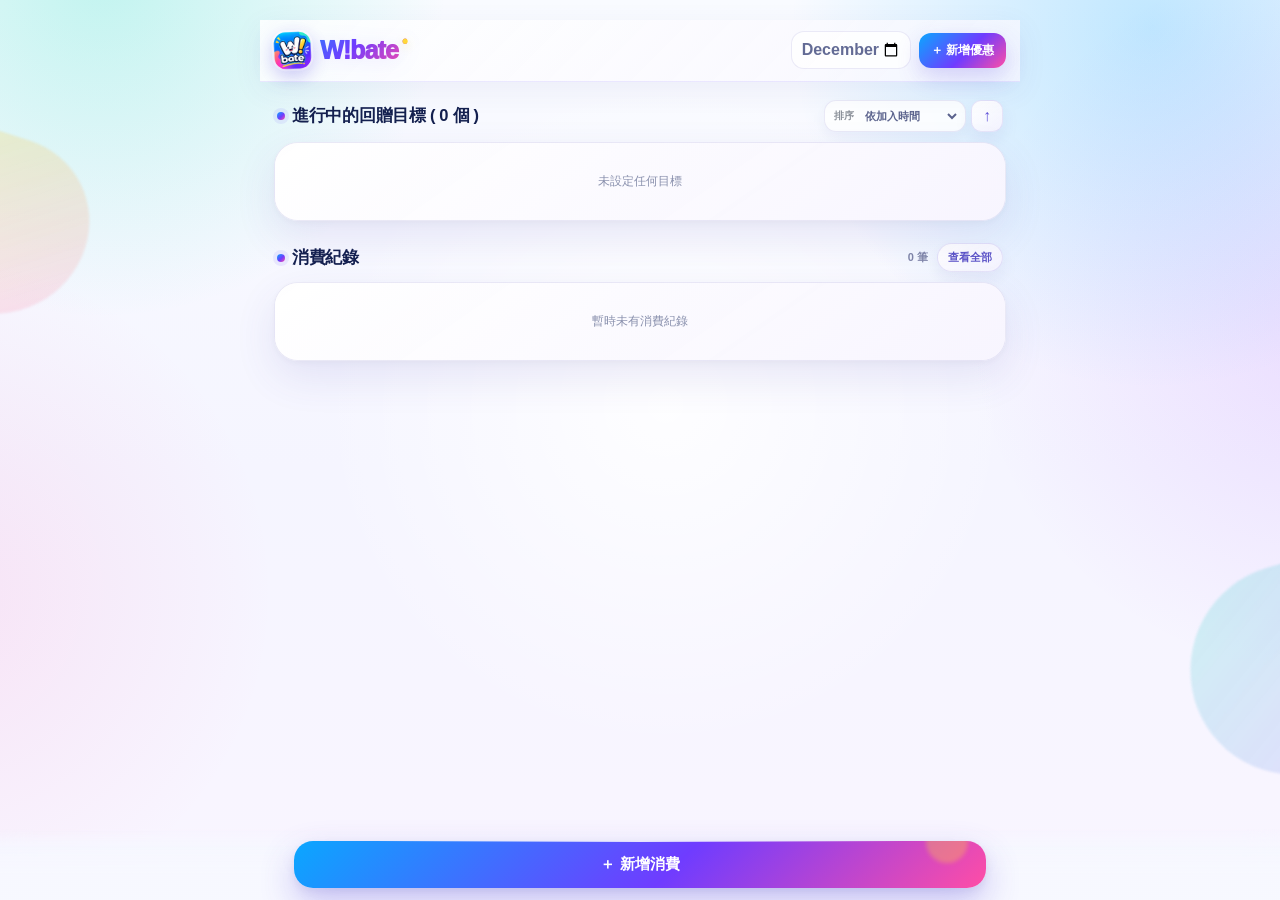
==== index.html @ 4341b135 "Add files via upload" ====
<!DOCTYPE html>
<html lang="zh-HK">
<head>
<meta charset="UTF-8">
<meta name="viewport" content="width=device-width, initial-scale=1, viewport-fit=cover">
<meta name="theme-color" content="#5b47f5">
<title>W!bate</title>
<!-- W!bate app icons / install metadata -->
<meta name="application-name" content="W!bate">
<meta name="mobile-web-app-capable" content="yes">
<meta name="apple-mobile-web-app-capable" content="yes">
<meta name="apple-mobile-web-app-title" content="W!bate">
<meta name="apple-mobile-web-app-status-bar-style" content="default">
<meta name="msapplication-TileColor" content="#5b47f5">
<meta name="msapplication-config" content="browserconfig.xml">
<meta name="msapplication-TileImage" content="icons/mstile-150x150.png">
<link rel="manifest" href="site.webmanifest">
<link rel="icon" href="favicon.ico" sizes="any">
<link rel="icon" type="image/png" sizes="32x32" href="icons/favicon-32x32.png">
<link rel="icon" type="image/png" sizes="16x16" href="icons/favicon-16x16.png">
<link rel="apple-touch-icon" sizes="180x180" href="apple-touch-icon.png">
<link rel="apple-touch-icon" sizes="167x167" href="icons/apple-touch-icon-167x167.png">
<link rel="apple-touch-icon" sizes="152x152" href="icons/apple-touch-icon-152x152.png">
<link rel="apple-touch-icon" sizes="120x120" href="icons/apple-touch-icon-120x120.png">

<style>
:root{
  --bg:#f4f6f8;
  --card:rgba(255,255,255,.94);
  --text:#17191d;
  --muted:#7a8089;
  --line:#e7e9ed;
  --soft:#f1f3f5;
  --good:#137a56;
  --bad:#bf4545;
  --shadow:0 10px 30px rgba(20,26,34,.055);
  --shadow-strong:0 16px 42px rgba(20,26,34,.10);
  --radius:18px;
}
*{box-sizing:border-box}
html,body{
  margin:0;color:var(--text);
  font-family:-apple-system,BlinkMacSystemFont,"Segoe UI","PingFang HK","Noto Sans TC","Microsoft JhengHei",sans-serif;
}
body{
  background-color:var(--bg);
  background-image:
    radial-gradient(circle at 12% -8%,rgba(105,126,255,.12),transparent 29%),
    radial-gradient(circle at 96% 4%,rgba(93,205,167,.09),transparent 26%),
    radial-gradient(circle at 52% 46%,rgba(255,255,255,.62),transparent 38%),
    linear-gradient(rgba(72,86,108,.022) 1px,transparent 1px),
    linear-gradient(90deg,rgba(72,86,108,.022) 1px,transparent 1px);
  background-size:auto,auto,auto,28px 28px,28px 28px;
  background-attachment:fixed;
  min-height:100vh;
}
body{padding-bottom:96px}
button,input,select{font:inherit}
button{cursor:pointer}
.app{max-width:720px;margin:0 auto;padding:18px 14px 30px}

.top{
  position:sticky;top:0;z-index:30;
  display:flex;justify-content:space-between;align-items:center;gap:10px;
  margin:0 -14px 16px;padding:12px 14px 11px;
  background:rgba(244,246,248,.88);
  border-bottom:1px solid rgba(226,229,234,.82);
  backdrop-filter:blur(16px);-webkit-backdrop-filter:blur(16px);
  transition:box-shadow .2s ease,background .2s ease;
}
.top.is-scrolled{
  background:rgba(250,251,252,.96);
  box-shadow:0 7px 22px rgba(20,26,34,.07);
}
.title{
  font-size:23px;font-weight:850;letter-spacing:-.45px;
  background:linear-gradient(135deg,#15171a,#444b55);
  -webkit-background-clip:text;background-clip:text;color:transparent;
}
.top-actions{display:flex;gap:7px;align-items:center}
.month{
  width:120px;border:0;background:transparent;color:var(--muted);
  font-weight:700;padding:7px 0
}
.icon-btn{
  width:39px;height:39px;border:1px solid rgba(224,227,232,.95);border-radius:12px;
  background:rgba(255,255,255,.88);display:grid;place-items:center;font-size:18px;
  box-shadow:0 5px 16px rgba(20,26,34,.05);
  backdrop-filter:blur(12px);-webkit-backdrop-filter:blur(12px);
  transition:transform .16s ease, box-shadow .16s ease, background .16s ease;
}
.icon-btn:hover{transform:translateY(-1px);box-shadow:0 8px 20px rgba(20,26,34,.08);background:#fff}
.icon-btn:active{transform:translateY(0) scale(.98)}

.new-target-btn{
  border:1px solid rgba(221,224,229,.95);
  border-radius:12px;background:rgba(255,255,255,.9);
  color:var(--text);padding:9px 12px;font-size:12px;font-weight:850;
  box-shadow:0 5px 16px rgba(20,26,34,.05);
  backdrop-filter:blur(12px);-webkit-backdrop-filter:blur(12px);
  transition:transform .16s ease,box-shadow .16s ease,background .16s ease;
}
.new-target-btn:hover{
  transform:translateY(-1px);background:#fff;
  box-shadow:0 8px 20px rgba(20,26,34,.08)
}
.new-target-btn:active{transform:translateY(0) scale(.97)}

.section-head{
  display:flex;justify-content:space-between;align-items:center;
  margin:0 2px 8px
}
.section-head h2{font-size:16px;margin:0;font-weight:850;letter-spacing:-.18px}
.section-head span{font-size:11px;color:var(--muted);font-weight:650}

.goals{
  display:grid;grid-auto-rows:1fr;
  background:var(--card);
  border:1px solid rgba(226,229,234,.92);
  border-radius:var(--radius);
  overflow:hidden;
  box-shadow:var(--shadow);
  backdrop-filter:blur(14px);
  -webkit-backdrop-filter:blur(14px);
}
.goal{
  position:relative;
  padding:14px 14px 13px;
  border-bottom:1px solid rgba(231,233,237,.95);
  transition:background .18s ease;
}
.goal:last-child{border-bottom:0}
.goal:hover{background:rgba(248,249,251,.72)}
.goal::before{
  content:"";
  position:absolute;left:0;top:14px;bottom:14px;width:3px;
  border-radius:0 4px 4px 0;
  background:linear-gradient(180deg,var(--bar-start,#5967ff),var(--bar-end,#8d73ff));
  opacity:.9;
}
.goal-card{
  font-size:11px;color:var(--muted);font-weight:760;margin-bottom:3px;
  white-space:nowrap;overflow:hidden;text-overflow:ellipsis;letter-spacing:.01em
}
.goal-title{
  font-size:14.5px;font-weight:850;line-height:1.35;margin-bottom:5px;letter-spacing:-.1px
}
.goal-meta{
  font-size:11px;color:var(--muted);line-height:1.4;margin-bottom:9px
}
.goal-progress-row{
  display:flex;align-items:center;gap:9px
}
.progress{
  position:relative;flex:1;height:11px;
  background:rgba(225,228,233,.88);
  border-radius:999px;overflow:hidden;
  box-shadow:inset 0 1px 2px rgba(18,23,29,.06);
}
.progress>div{
  height:100%;
  width:var(--target-width,0%);
  background:linear-gradient(90deg,var(--bar-start,#5967ff),var(--bar-end,#8d73ff));
  border-radius:999px;
  box-shadow:0 0 12px var(--bar-glow,rgba(89,103,255,.22));
  transform-origin:left center;
  animation:progressGrow .82s cubic-bezier(.22,.78,.24,1) both;
  animation-delay:var(--bar-delay,0ms);
}
.progress>div::after{
  content:"";
  display:block;width:28%;height:100%;margin-left:auto;
  background:linear-gradient(90deg,transparent,rgba(255,255,255,.45));
}
@keyframes progressGrow{
  from{transform:scaleX(0);opacity:.55}
  to{transform:scaleX(1);opacity:1}
}
.goal-percent{
  flex:0 0 auto;min-width:38px;text-align:right;font-size:12px;font-weight:850;
  color:var(--bar-start,#4f5fff)
}
.goal-status{
  margin-top:6px;font-size:11px;color:var(--muted);line-height:1.4
}
.goal-status b{color:var(--text)}
.goal-days{
  display:inline-flex;align-items:center;margin-left:6px;font-size:10px;font-weight:780;
  padding:2px 7px;border-radius:999px;background:rgba(241,243,245,.95);
  vertical-align:1px;border:1px solid rgba(228,230,234,.8)
}
.goal-days.good{color:var(--good);background:rgba(19,122,86,.08);border-color:rgba(19,122,86,.10)}
.goal-days.warn{color:#9a6a09;background:rgba(224,164,35,.11);border-color:rgba(196,137,18,.16)}
.goal-days.bad{color:var(--bad);background:rgba(191,69,69,.08);border-color:rgba(191,69,69,.10)}

/* 未達標且尚餘 0–10 日：整個目標以淡紫藍慢閃提示，避免與達標金色混淆；日數格仍獨立紅／黃 */
.goal.caution-tape{overflow:hidden}
.goal.caution-tape::after{
  content:"";position:absolute;inset:0;z-index:1;pointer-events:none;
  background:linear-gradient(135deg,rgba(108,126,255,.17),rgba(155,139,255,.12));
  opacity:.16;
  box-shadow:inset 0 0 0 1px rgba(89,103,255,.08);
  animation:goalCoolSlowFlash 4.2s ease-in-out infinite
}
@keyframes goalCoolSlowFlash{0%,100%{opacity:.10}50%{opacity:.38}}

.goal{
  cursor:pointer;
  display:grid;
  grid-template-columns:minmax(0,1fr) auto;
  column-gap:10px;
}
.goal-body{min-width:0;height:100%;display:flex;flex-direction:column}
.goal-status{margin-top:auto;padding-top:6px}
.goal-modify{
  align-self:center;
  width:0;opacity:0;overflow:hidden;pointer-events:none;
  transform:translateX(16px) scale(.86);
  border:0;border-radius:10px;background:#17191d;color:#fff;
  padding:0;font-size:11px;font-weight:850;
  transition:
    width .23s cubic-bezier(.22,.8,.2,1),
    opacity .17s ease,
    transform .23s cubic-bezier(.22,.8,.2,1),
    padding .23s ease;
  position:relative;z-index:3
}
.goal.open .goal-modify{
  width:54px;opacity:1;pointer-events:auto;
  transform:translateX(0) scale(1);padding:8px 0
}
.goal.completed .goal-modify{
  background:rgba(103,72,8,.88)
}
.history-head{margin-top:20px}
.tx-list{
  background:var(--card);border:1px solid rgba(226,229,234,.92);
  border-radius:var(--radius);overflow:hidden;box-shadow:var(--shadow);
  backdrop-filter:blur(14px);-webkit-backdrop-filter:blur(14px)
}
.tx{
  display:grid;grid-template-columns:1fr auto;gap:10px;
  padding:12px 13px;border-bottom:1px solid var(--line);
  transition:background .16s ease
}
.tx:hover{background:rgba(248,249,251,.72)}
.tx:last-child{border-bottom:0}
.tx-card{font-size:13px;font-weight:750}
.tx-sub{
  display:flex;gap:6px;flex-wrap:wrap;align-items:center;
  margin-top:3px;font-size:10.5px;color:var(--muted)
}
.pill{background:var(--soft);padding:2px 6px;border-radius:999px}
.tx-amount{align-self:center;font-size:14px;font-weight:800}

.tx{
  position:relative;overflow:hidden;cursor:pointer;
  grid-template-columns:1fr auto auto;
  align-items:center;
}
.tx-content{
  min-width:0;
  transition:transform .24s cubic-bezier(.22,.8,.2,1),opacity .2s ease
}
.tx-amount{
  transition:transform .24s cubic-bezier(.22,.8,.2,1)
}
.tx-edit{
  width:0;opacity:0;transform:translateX(16px) scale(.86);
  overflow:hidden;border:0;border-radius:10px;
  background:#17191d;color:#fff;font-size:18px;font-weight:850;line-height:1;
  white-space:nowrap;padding:0;pointer-events:none;
  display:grid;place-items:center;
  transition:
    width .24s cubic-bezier(.22,.8,.2,1),
    opacity .18s ease,
    transform .24s cubic-bezier(.22,.8,.2,1),
    padding .24s ease;
}
.tx.open .tx-edit{
  width:40px;opacity:1;transform:translateX(0) scale(1);
  padding:8px 0;pointer-events:auto
}
.tx-edit:hover{background:#17191d}
.tx.open .tx-amount{transform:translateX(-2px)}
.tx.deleting{
  animation:txDelete .3s cubic-bezier(.4,0,.2,1) forwards
}
@keyframes txDelete{
  to{opacity:0;transform:translateX(28px) scale(.97);max-height:0;padding-top:0;padding-bottom:0}
}
.empty{
  padding:30px 14px;text-align:center;color:var(--muted);font-size:12px;
  background:linear-gradient(180deg,rgba(255,255,255,.4),rgba(247,248,250,.55))
}

.bottom{
  position:fixed;left:0;right:0;bottom:0;z-index:20;
  padding:12px 14px calc(12px + env(safe-area-inset-bottom));
  background:linear-gradient(180deg,rgba(244,246,248,0),rgba(244,246,248,.88) 28%,rgba(244,246,248,.98) 62%);
  backdrop-filter:blur(10px);-webkit-backdrop-filter:blur(10px)
}
.add-btn{
  display:block;width:min(692px,100%);margin:0 auto;border:0;border-radius:16px;
  background:linear-gradient(135deg,#15171a,#2d3239);
  color:#fff;padding:14px 16px;font-size:15px;font-weight:850;
  box-shadow:0 12px 28px rgba(20,24,30,.18);
  transition:transform .16s ease, box-shadow .16s ease, filter .16s ease
}
.add-btn:hover{transform:translateY(-1px);box-shadow:0 15px 34px rgba(20,24,30,.22);filter:brightness(1.04)}
.add-btn:active{transform:translateY(0) scale(.99)}

.modal{
  position:fixed;inset:0;z-index:50;background:rgba(22,25,29,.34);
  display:none;align-items:flex-end;justify-content:center;
  backdrop-filter:blur(7px);-webkit-backdrop-filter:blur(7px)
}
.modal.show{display:flex}
.modal.closing .sheet{animation:sheetDown .2s ease both}
.modal.closing{animation:backdropOut .2s ease both}
@keyframes sheetDown{to{transform:translateY(18px);opacity:0}}
@keyframes backdropOut{to{background:rgba(22,25,29,0);backdrop-filter:blur(0)}}
.sheet{
  width:min(720px,100%);max-height:90vh;overflow:auto;
  background:rgba(255,255,255,.98);
  border-radius:24px 24px 0 0;
  padding:16px 14px calc(16px + env(safe-area-inset-bottom));
  box-shadow:0 -20px 50px rgba(17,22,29,.18);
  animation:sheetUp .24s cubic-bezier(.22,.8,.2,1) both;
}
@keyframes sheetUp{
  from{transform:translateY(18px);opacity:.5}
  to{transform:translateY(0);opacity:1}
}

/* ===== 第九版：新增／修改消費由下方彈出 ===== */
#addModal .sheet{animation:none;transform-origin:center bottom}
#addModal.show .sheet{animation:addSheetBounceUp .38s cubic-bezier(.18,.86,.24,1.08) both}
#addModal.closing .sheet{animation:addSheetDrop .22s cubic-bezier(.4,0,.2,1) both}
#addModal.show{animation:addModalBackdropIn .24s ease both}
@keyframes addSheetBounceUp{
  0%{transform:translateY(105%);opacity:.72}
  72%{transform:translateY(-8px);opacity:1}
  100%{transform:translateY(0);opacity:1}
}
@keyframes addSheetDrop{to{transform:translateY(105%);opacity:.72}}
@keyframes addModalBackdropIn{from{background:rgba(22,25,29,0);backdrop-filter:blur(0);-webkit-backdrop-filter:blur(0)}to{background:rgba(22,25,29,.34);backdrop-filter:blur(7px);-webkit-backdrop-filter:blur(7px)}}
#addModal.is-editing .confirm{background:linear-gradient(135deg,#273242,#171b21)}
.sheet-head{
  display:flex;justify-content:space-between;align-items:center;gap:10px;
  margin:0 -14px 14px;padding:0 14px 12px;
}
#settingsModal .sheet-head{
  position:sticky;top:-16px;z-index:10;
  background:rgba(255,255,255,.96);
  padding-top:16px;
  border-bottom:1px solid rgba(228,230,234,.9);
  backdrop-filter:blur(14px);-webkit-backdrop-filter:blur(14px);
}
.sheet-head h3{font-size:17px;margin:0}
.close{
  width:35px;height:35px;border:0;border-radius:50%;
  background:var(--soft);font-size:19px;color:#4f555d;
  transition:transform .14s ease, background .14s ease
}
.close:hover{background:#e8eaee;transform:rotate(4deg)}
.close:active{transform:scale(.96)}

.field{margin-bottom:11px}
.field label{
  display:block;font-size:11px;color:var(--muted);font-weight:700;margin-bottom:5px
}
input,select{
  width:100%;border:1px solid var(--line);border-radius:12px;
  background:#fff;padding:11px 10px;outline:none;color:var(--text);
  transition:border-color .15s ease, box-shadow .15s ease, background .15s ease
}
input:focus,select:focus{
  border-color:#aeb5bf;
  box-shadow:0 0 0 3px rgba(95,111,255,.08);
  background:#fff
}
.confirm{
  width:100%;border:0;border-radius:13px;
  background:linear-gradient(135deg,#15171a,#2f343b);
  color:#fff;padding:13px;font-weight:850;
  box-shadow:0 9px 22px rgba(18,22,28,.14);
  transition:transform .15s ease, box-shadow .15s ease
}
.confirm:hover{transform:translateY(-1px);box-shadow:0 12px 28px rgba(18,22,28,.18)}
.confirm:active{transform:translateY(0) scale(.99)}


.offer-tabs{
  display:grid;grid-template-columns:1fr 1fr;gap:6px;
  background:#eef0f3;padding:4px;border-radius:13px;margin-bottom:12px
}
.offer-tab{
  border:0;background:transparent;border-radius:10px;padding:9px 8px;
  font-size:12px;font-weight:820;color:var(--muted);
  transition:background .15s ease,color .15s ease,box-shadow .15s ease
}
.offer-tab.active{
  background:#fff;color:var(--text);
  box-shadow:0 3px 10px rgba(20,26,34,.07)
}
.offer-panel.hidden{display:none}

.settings-editor.hidden{display:none!important}
.settings-card{
  border:1px solid rgba(226,229,234,.95);border-radius:16px;
  padding:13px;margin-bottom:10px;background:#fff;
  box-shadow:0 6px 18px rgba(20,26,34,.04)
}
.settings-title{
  display:flex;justify-content:space-between;align-items:center;gap:10px;margin-bottom:11px
}
.settings-title h4{margin:0;font-size:14px}
.grid2{display:grid;grid-template-columns:1fr 1fr;gap:9px}
.full{grid-column:1/-1}
.subhead{
  font-size:11px;font-weight:800;color:var(--muted);
  margin:4px 0 8px;padding-top:9px;border-top:1px solid var(--line)
}
.toggle-row{
  display:flex;justify-content:space-between;align-items:center;
  padding:9px 0 3px
}
.toggle-row span{font-size:12px;font-weight:750}
.switch{
  position:relative;width:44px;height:26px;background:#d9dce1;border-radius:999px;cursor:pointer
}
.switch input{display:none}
.switch i{
  position:absolute;width:20px;height:20px;left:3px;top:3px;background:#fff;border-radius:50%;
  box-shadow:0 1px 4px rgba(0,0,0,.18);transition:.16s
}
.switch input:checked + i{left:21px}
.switch:has(input:checked){background:#111}
.welcome-fields.hidden{display:none}
.save-row{display:flex;gap:8px;margin-top:8px}
.save-row button{
  flex:1;border:0;border-radius:11px;padding:10px;font-size:12px;font-weight:750
}
.save{background:linear-gradient(135deg,#17191d,#30353c);color:#fff}
.remove{background:#fff1f1;color:var(--bad)}
.add-card{
  width:100%;border:1px dashed #cfd2d7;border-radius:13px;background:#fafafa;
  padding:11px;font-weight:750
}
.tiny{font-size:10.5px;color:var(--muted);line-height:1.4}

@media(max-width:460px){
  .grid2{grid-template-columns:1fr 1fr}
}


/* 簽賬類別標籤 */
.category-input-row{display:grid;grid-template-columns:1fr 42px;gap:7px}
.category-add{
  border:0;border-radius:11px;background:var(--soft);font-weight:900;font-size:18px;
  color:#4f5660;transition:transform .15s ease,background .15s ease
}
.category-add:hover{background:#e8ebef;transform:translateY(-1px)}
.category-tags{display:flex;flex-wrap:wrap;gap:6px;margin-top:8px}
.cat-chip{
  display:inline-flex;align-items:center;gap:5px;border:1px solid #e1e4e9;
  border-radius:999px;background:#f6f7f9;padding:5px 8px;font-size:10.5px;
  font-weight:760;color:#4f5660
}
.cat-chip span{font-size:13px;color:#9298a1;line-height:1}

/* 新增消費：計入目標 */
.target-label{font-size:11px;color:var(--muted);font-weight:700;margin:2px 0 6px}
.target-picks{display:grid;grid-template-columns:1fr 1fr;gap:8px;margin-bottom:13px}
.target-pick{
  position:relative;display:flex;align-items:center;gap:8px;
  border:1px solid var(--line);border-radius:12px;background:#fff;
  padding:10px 11px;cursor:pointer;user-select:none;
  transition:border-color .15s ease,background .15s ease,box-shadow .15s ease
}
.target-pick input{position:absolute;opacity:0;pointer-events:none;width:0;height:0}
.target-dot{
  width:18px;height:18px;border-radius:6px;border:1.5px solid #c9cdd4;
  display:grid;place-items:center;flex:0 0 auto;font-size:12px;color:white;
  transition:.15s ease
}
.target-pick strong{font-size:11.5px}
.target-pick small{display:block;color:var(--muted);font-size:9.5px;margin-top:1px}
.target-pick:has(input:checked){
  border-color:rgba(70,85,230,.24);background:rgba(88,103,255,.055);
  box-shadow:0 3px 12px rgba(50,62,160,.05)
}
.target-pick:has(input:checked) .target-dot{
  border-color:#5967ff;background:#5967ff
}
.target-pick:has(input:checked) .target-dot::after{content:"✓"}
.target-pick.welcome:has(input:checked){
  border-color:rgba(194,132,27,.25);background:rgba(245,182,54,.07)
}
.target-pick.welcome:has(input:checked) .target-dot{
  border-color:#c98b24;background:#c98b24
}

/* 達標慶祝：白色由左掃成金色 */
.goal > *{position:relative;z-index:2}
.goal.completed{overflow:hidden}
.goal.completed::after{
  content:"";position:absolute;inset:0;z-index:1;pointer-events:none;
  background:
    linear-gradient(105deg,rgba(255,255,255,.05),rgba(255,239,182,.86) 55%,rgba(250,219,113,.66));
  transform:scaleX(0);transform-origin:left center;
  animation:goldSweep .9s cubic-bezier(.2,.76,.22,1) .18s forwards
}
@keyframes goldSweep{
  0%{transform:scaleX(0)}
  100%{transform:scaleX(1)}
}
.trophy{
  display:inline-block;margin-left:5px;font-size:15px;vertical-align:-1px;
  opacity:0;transform:scale(.35) rotate(-12deg);
  animation:trophyPop .48s cubic-bezier(.2,1.35,.35,1) 1.02s forwards
}
@keyframes trophyPop{
  to{opacity:1;transform:scale(1) rotate(0)}
}
.goal.completed .goal-card,
.goal.completed .goal-meta,
.goal.completed .goal-status{color:#76601e}
.goal.completed .goal-percent{color:#8a6410}
.goal.completed .goal-days.good{
  color:#76550d;background:rgba(255,255,255,.48);border-color:rgba(139,101,16,.12)
}
.tx-target{
  display:inline-flex;padding:2px 6px;border-radius:999px;font-size:9px;font-weight:800;
  background:#eef0ff;color:#5967c8
}
.tx-target.welcome{background:#fff4d7;color:#9b6a12}


button,label.switch,.offer-tab,.cat-chip,.target-pick,.tx{
  -webkit-tap-highlight-color:transparent
}
.offer-panel{
  animation:panelFade .22s ease both
}
@keyframes panelFade{
  from{opacity:0;transform:translateY(5px)}
  to{opacity:1;transform:translateY(0)}
}

.existing-list{
  display:grid;gap:8px;margin-bottom:12px
}
.existing-card{
  position:relative;display:grid;grid-template-columns:1fr auto;gap:10px;
  align-items:center;overflow:hidden;
  border:1px solid rgba(226,229,234,.95);border-radius:14px;
  background:#fff;padding:11px 12px;cursor:pointer;
  box-shadow:0 5px 16px rgba(20,26,34,.035);
  transition:background .16s ease,transform .16s ease
}
.existing-card:hover{background:#fafbfc}
.existing-card:active{transform:scale(.995)}
.existing-card-main{min-width:0}
.existing-card-name{
  font-size:13px;font-weight:820;white-space:nowrap;overflow:hidden;text-overflow:ellipsis
}
.existing-card-sub{
  margin-top:3px;font-size:10.5px;color:var(--muted);
  white-space:nowrap;overflow:hidden;text-overflow:ellipsis
}
.modify-btn{
  width:0;opacity:0;overflow:hidden;pointer-events:none;
  transform:translateX(14px) scale(.88);
  border:0;border-radius:10px;background:#111;color:#fff;
  padding:0;font-size:11px;font-weight:820;
  transition:width .22s cubic-bezier(.22,.8,.2,1),
             opacity .16s ease,
             transform .22s cubic-bezier(.22,.8,.2,1),
             padding .22s ease
}
.existing-card.open .modify-btn{
  width:54px;opacity:1;pointer-events:auto;
  transform:translateX(0) scale(1);padding:8px 0
}
.settings-editor.hidden{display:none!important}
.settings-card{
  animation:cardIn .28s cubic-bezier(.22,.8,.2,1) both
}
@keyframes cardIn{
  from{opacity:0;transform:translateY(8px)}
  to{opacity:1;transform:translateY(0)}
}
.tx{
  animation:txIn .28s cubic-bezier(.22,.8,.2,1) both
}
@keyframes txIn{
  from{opacity:0;transform:translateY(7px)}
  to{opacity:1;transform:translateY(0)}
}

@media (prefers-reduced-motion:reduce){
  *,*::before,*::after{
    animation-duration:.01ms!important;
    animation-iteration-count:1!important;
    transition-duration:.01ms!important;
    scroll-behavior:auto!important
  }
}


/* ===== 2026 UI refinements ===== */
.goal-modify{
  display:grid;place-items:center;font-size:18px;line-height:1;
}
.goal.open .goal-modify{width:40px;padding:8px 0}

.card-name-row{display:grid;grid-template-columns:minmax(0,1fr) 42px;gap:7px}
.card-name-picker-btn{
  border:1px solid var(--line);border-radius:12px;background:#fff;color:#4f5660;
  font-size:20px;font-weight:900;display:grid;place-items:center;
  transition:background .15s ease,transform .15s ease,border-color .15s ease
}
.card-name-picker-btn:hover{background:#f6f7f9;border-color:#d9dde3;transform:translateY(-1px)}
.card-name-picker{position:relative}
.card-name-menu{
  position:absolute;z-index:25;left:0;right:0;top:calc(100% + 6px);
  max-height:230px;overflow:auto;padding:6px;background:#fff;
  border:1px solid rgba(220,224,230,.98);border-radius:13px;
  box-shadow:0 14px 36px rgba(20,26,34,.14)
}
.card-name-menu.hidden{display:none}
.card-name-option{
  width:100%;border:0;background:transparent;border-radius:9px;padding:9px 10px;
  text-align:left;font-size:11.5px;color:var(--text)
}
.card-name-option:hover{background:#f1f3f5}

.feature-label{font-size:11px;color:var(--muted);font-weight:700;margin:2px 0 6px}
.feature-picks{display:grid;grid-template-columns:1fr 1fr;gap:8px;margin-bottom:14px}
.feature-pick{
  border:1px solid var(--line);border-radius:12px;background:#f7f8fa;color:#8a9099;
  padding:10px 11px;text-align:left;font-weight:820;font-size:11.5px;
  transition:border-color .15s ease,background .15s ease,color .15s ease,box-shadow .15s ease,transform .15s ease
}
.feature-pick:hover{transform:translateY(-1px)}
.feature-pick.active{
  color:#303cad;border-color:rgba(70,85,230,.25);background:rgba(88,103,255,.075);
  box-shadow:0 3px 12px rgba(50,62,160,.06)
}
.feature-pick.welcome.active{
  color:#8b5d0f;border-color:rgba(194,132,27,.27);background:rgba(245,182,54,.10)
}
.feature-pick .feature-icon{display:inline-grid;place-items:center;width:21px;height:21px;margin-right:5px;border-radius:7px;background:rgba(0,0,0,.055)}
.offer-config{border-top:1px solid var(--line);padding-top:12px;margin-top:2px}
.offer-config + .offer-config{margin-top:14px}
.offer-config.hidden{display:none}
.offer-config-title{font-size:12px;font-weight:850;margin:0 0 10px}

.category-preset-tags,.custom-category-tags{display:flex;flex-wrap:wrap;gap:6px;margin-top:7px}
.cat-select,.cat-chip{
  display:inline-flex;align-items:center;gap:5px;border:1px solid #e1e4e9;
  border-radius:999px;background:#f6f7f9;padding:6px 9px;font-size:10.5px;
  font-weight:760;color:#6c727b;transition:.15s ease
}
.cat-select.active{
  border-color:rgba(70,85,230,.25);background:rgba(88,103,255,.075);color:#3946b5;
  box-shadow:0 2px 8px rgba(50,62,160,.05)
}
.custom-category-caption{font-size:10px;color:var(--muted);margin-top:9px}

/* 新增消費：Apple Pay 式大字金額輸入 */
.amount-entry{
  margin:2px 0 18px;padding:20px 12px 18px;text-align:center;
  border-bottom:1px solid rgba(230,232,236,.9)
}
.amount-caption{font-size:11px;color:var(--muted);font-weight:760;margin-bottom:4px}
.amount-line{
  display:flex;align-items:baseline;justify-content:center;gap:5px;
  min-height:76px;cursor:text
}
.amount-currency{font-size:31px;font-weight:720;letter-spacing:-1.2px;color:#17191d}
#txAmount{
  width:auto;min-width:28px;max-width:76%;border:0!important;border-radius:0!important;
  background:transparent!important;padding:0!important;box-shadow:none!important;
  outline:0;text-align:left;font-size:64px;line-height:1;font-weight:650;
  letter-spacing:-3.2px;color:#050607;font-variant-numeric:tabular-nums
}
#txAmount::placeholder{color:#050607;opacity:1}
#txAmount::-webkit-outer-spin-button,#txAmount::-webkit-inner-spin-button{-webkit-appearance:none;margin:0}
.amount-hint{font-size:11px;color:#9a9ea5;font-weight:650;margin-top:6px}

/* 新增消費：Apple Pay 式左右掃信用卡 */
.tx-card-carousel-field{margin-bottom:14px}
.tx-card-carousel{
  --wallet-card-w:min(72vw,300px);
  display:flex;gap:12px;overflow-x:auto;overscroll-behavior-x:contain;
  scroll-snap-type:x mandatory;scroll-behavior:smooth;
  padding:7px calc(50% - (var(--wallet-card-w) / 2)) 14px;
  margin:0 -10px;scrollbar-width:none;-webkit-overflow-scrolling:touch;
  touch-action:pan-x pan-y;cursor:grab
}
.tx-card-carousel:active{cursor:grabbing}
.tx-card-carousel::-webkit-scrollbar{display:none}
.tx-card-slide{
  --card-scale:.91;--card-y:7px;--card-opacity:.46;
  flex:0 0 var(--wallet-card-w);scroll-snap-align:center;scroll-snap-stop:always;
  border:0;background:transparent;padding:0;text-align:left;opacity:var(--card-opacity);
  transform:translateY(var(--card-y)) scale(var(--card-scale));
  transform-origin:center center;transition:box-shadow .18s ease;
  -webkit-tap-highlight-color:transparent
}
.tx-card-slide:focus-visible{outline:3px solid rgba(89,103,255,.20);outline-offset:5px;border-radius:22px}
.tx-wallet-card{
  position:relative;height:174px;border-radius:20px;padding:19px 20px 17px;overflow:hidden;
  display:flex;flex-direction:column;justify-content:space-between;color:#fff;
  background:linear-gradient(145deg,#17191d,#383e48);
  box-shadow:0 14px 30px rgba(20,26,34,.16);
  border:1px solid rgba(255,255,255,.14)
}
.tx-wallet-card::before{
  content:"";position:absolute;width:180px;height:180px;border-radius:50%;
  right:-70px;top:-85px;background:rgba(255,255,255,.10);pointer-events:none
}
.tx-wallet-card::after{
  content:"";position:absolute;inset:auto -20px -75px auto;width:190px;height:140px;
  border-radius:50%;background:rgba(255,255,255,.065);transform:rotate(-18deg);pointer-events:none
}
.tx-card-slide.tone-1 .tx-wallet-card{background:linear-gradient(145deg,#253569,#647bd2)}
.tx-card-slide.tone-2 .tx-wallet-card{background:linear-gradient(145deg,#123f3b,#2d8b76)}
.tx-card-slide.tone-3 .tx-wallet-card{background:linear-gradient(145deg,#5a321f,#c57b47)}
.tx-card-slide.tone-4 .tx-wallet-card{background:linear-gradient(145deg,#4c254a,#a35c91)}
.tx-card-slide.tone-5 .tx-wallet-card{background:linear-gradient(145deg,#22384e,#4a83a9)}
.tx-wallet-top,.tx-wallet-bottom{position:relative;z-index:2;display:flex;align-items:center;justify-content:space-between;gap:10px}
.tx-wallet-chip{
  width:36px;height:27px;border-radius:7px;background:linear-gradient(135deg,#f5e2a9,#b9934d);
  box-shadow:inset 0 0 0 1px rgba(65,45,12,.17);position:relative
}
.tx-wallet-chip::before,.tx-wallet-chip::after{content:"";position:absolute;background:rgba(103,76,24,.22)}
.tx-wallet-chip::before{width:1px;top:0;bottom:0;left:50%}
.tx-wallet-chip::after{height:1px;left:0;right:0;top:50%}
.tx-wallet-type{font-size:10px;font-weight:820;letter-spacing:.08em;opacity:.76}
.tx-wallet-name{position:relative;z-index:2;font-size:19px;font-weight:820;line-height:1.25;letter-spacing:-.25px;max-width:92%;display:-webkit-box;-webkit-line-clamp:2;-webkit-box-orient:vertical;overflow:hidden}
.tx-wallet-bottom{font-size:10.5px;font-weight:760;opacity:.76}
.tx-card-placeholder .tx-wallet-card{
  color:#6f7580;background:linear-gradient(145deg,#fbfbfc,#eef0f3);
  border:1px dashed #cfd3d9;box-shadow:0 10px 24px rgba(20,26,34,.06)
}
.tx-card-placeholder .tx-wallet-card::before,.tx-card-placeholder .tx-wallet-card::after{display:none}
.tx-card-placeholder .tx-wallet-icon{font-size:32px;line-height:1;margin-bottom:8px;color:#8c929b}
.tx-card-placeholder .tx-wallet-name{font-size:16px;color:#555c66}
.tx-card-placeholder .tx-wallet-bottom{color:#8d939c}
.tx-card-slide.is-active .tx-wallet-card{box-shadow:0 18px 38px rgba(20,26,34,.20)}
.tx-card-selected-label{
  margin-top:-3px;text-align:center;min-height:20px;font-size:11px;color:var(--muted);font-weight:730;
  transition:color .16s ease,transform .16s ease
}
.tx-card-selected-label.has-card{color:#30343a;transform:translateY(-1px)}
.tx-card-swipe-hint{display:inline-block;animation:cardSwipeHint 1.6s ease-in-out 1}
@keyframes cardSwipeHint{0%,100%{transform:translateX(0)}35%{transform:translateX(5px)}65%{transform:translateX(-3px)}}

/* 新增消費：可按下亮起／熄滅，不顯示 checkbox 或 tick */
.target-picks{margin-top:2px}
.target-pick{
  cursor:pointer;opacity:1;background:#f5f6f8;color:#7b818a;
  border-color:#e3e6ea;user-select:none;
  transition:border-color .15s ease,background .15s ease,color .15s ease,box-shadow .15s ease,transform .12s ease,opacity .15s ease
}
.target-pick:hover{transform:translateY(-1px)}
.target-pick:active{transform:scale(.985)}
.target-pick.active{
  color:#303cad;border-color:rgba(70,85,230,.28);background:rgba(88,103,255,.085);
  box-shadow:0 3px 12px rgba(50,62,160,.07)
}
.target-pick.welcome.active{
  color:#8b5d0f;border-color:rgba(194,132,27,.28);background:rgba(245,182,54,.11)
}
.target-dot{
  width:11px;height:11px;border:0;border-radius:50%;background:#cfd3d9;
  box-shadow:inset 0 0 0 1px rgba(0,0,0,.025)
}
.target-pick.active .target-dot{background:#5967ff;box-shadow:0 0 0 4px rgba(89,103,255,.10)}
.target-pick.welcome.active .target-dot{background:#c98b24;box-shadow:0 0 0 4px rgba(201,139,36,.11)}
.target-pick.disabled{opacity:.38;cursor:not-allowed;box-shadow:none;transform:none}
.target-pick.disabled .target-dot{background:#d7dae0;box-shadow:none}

@media(max-width:460px){
  .feature-picks,.target-picks{grid-template-columns:1fr 1fr}
}

.hidden{display:none!important}


/* 第四版：新增消費先選信用卡，再輸入金額；第一張實際信用卡直接置中 */
#addModal .tx-card-carousel-field{margin-top:0;margin-bottom:5px}
#addModal .amount-entry{margin:0 0 14px;padding:11px 12px 18px}
#addModal .tx-card-selected-label{display:none!important;margin:0!important;min-height:0!important}
.tx-card-empty{
  width:100%;margin:7px 0 10px;padding:24px 14px;border:1px dashed #cfd3d9;
  border-radius:18px;background:#f8f9fa;color:var(--muted);text-align:center;
  font-size:12px;font-weight:720
}
.multi-target-picks{grid-template-columns:1fr;gap:8px;margin-bottom:7px}
.multi-target-picks .target-pick{padding:11px 12px}
.multi-target-picks .target-pick strong{display:block;font-size:12px;line-height:1.28}
.multi-target-picks .target-pick small{display:block;margin-top:2px;font-size:9.8px;color:inherit;opacity:.72;line-height:1.35}
.multi-target-picks .target-pick.welcome{background:#f6f6f7}
.tx-target-summary{min-height:18px;margin:-1px 1px 12px;font-size:10.5px;color:var(--muted);font-weight:690}
.tx-target-summary.hit{color:#3f4bb0}
.tx-target-summary.none{color:#8a8f97}
.feature-note{font-size:10px;color:var(--muted);margin:-3px 0 8px;line-height:1.45}



/* ===== 第七版：全屏 Survey Wizard ===== */
#settingsModal{
  align-items:stretch;justify-content:stretch;background:#f7f8fa;
  backdrop-filter:none;-webkit-backdrop-filter:none
}
#settingsModal .sheet{
  width:100%;height:100dvh;max-height:none;overflow:hidden;
  border-radius:0;padding:0;background:#f7f8fa;box-shadow:none;
  animation:none;transform-origin:center center
}
#settingsModal.show .sheet{animation:wizardFullScreenIn .38s cubic-bezier(.22,.78,.22,1) both}
#settingsModal.closing .sheet{animation:wizardFullScreenOut .22s cubic-bezier(.4,0,.2,1) both}
#settingsModal.show{animation:wizardBackdropIn .28s ease both}
@keyframes wizardFullScreenIn{
  from{opacity:0;transform:translateX(5.5vw) scale(.992)}
  to{opacity:1;transform:translateX(0) scale(1)}
}
@keyframes wizardFullScreenOut{
  to{opacity:0;transform:translateX(3.5vw) scale(.995)}
}
@keyframes wizardBackdropIn{from{opacity:.25}to{opacity:1}}
#settingsModal .sheet-head{
  position:relative;top:auto;z-index:20;
  display:grid;grid-template-columns:48px minmax(0,1fr) 48px;align-items:center;
  width:100%;height:72px;margin:0;padding:10px max(18px,env(safe-area-inset-left)) 10px max(18px,env(safe-area-inset-right));
  background:rgba(247,248,250,.94);border-bottom:1px solid rgba(226,229,234,.92);
  backdrop-filter:blur(18px);-webkit-backdrop-filter:blur(18px)
}
#settingsModal .sheet-head h3{font-size:18px;text-align:center;margin:0;font-weight:850}
#settingsModal .close,#settingsModal .wizard-head-back{
  width:42px;height:42px;border:0;border-radius:50%;background:#eceef2;color:#3e444c;
  display:grid;place-items:center;font-size:25px;line-height:1;transition:.14s ease
}
#settingsModal .wizard-head-back{font-size:34px;padding-bottom:4px}
#settingsModal .wizard-head-back.is-hidden{opacity:0;pointer-events:none}
#settingsModal .close:hover,#settingsModal .wizard-head-back:hover{background:#e4e7eb;transform:scale(1.03)}
#settingsCards{position:relative;height:calc(100dvh - 72px);overflow:hidden}
.wizard-shell{
  position:absolute;inset:0;overflow-y:auto;overscroll-behavior:contain;
  padding:clamp(26px,5vh,58px) max(22px,calc((100vw - 900px)/2)) calc(52px + env(safe-area-inset-bottom));
  opacity:1;transform:translateX(0);will-change:transform,opacity
}
.wizard-shell.enter-forward{animation:wizardEnterRight .34s cubic-bezier(.22,.78,.22,1) both}
.wizard-shell.enter-back{animation:wizardEnterLeft .30s cubic-bezier(.22,.78,.22,1) both}
.wizard-shell.exit-forward{animation:wizardExitLeft .30s cubic-bezier(.4,0,.2,1) both;pointer-events:none}
.wizard-shell.exit-back{animation:wizardExitRight .28s cubic-bezier(.4,0,.2,1) both;pointer-events:none}
@keyframes wizardEnterRight{from{opacity:.25;transform:translateX(24%)}to{opacity:1;transform:translateX(0)}}
@keyframes wizardEnterLeft{from{opacity:.25;transform:translateX(-18%)}to{opacity:1;transform:translateX(0)}}
@keyframes wizardExitLeft{to{opacity:.08;transform:translateX(-28%)}}
@keyframes wizardExitRight{to{opacity:.08;transform:translateX(24%)}}
.wizard-shell .settings-card{
  width:min(900px,100%);margin:0 auto;padding:0;border:0;border-radius:0;background:transparent;box-shadow:none;animation:none
}
.wizard-progress{display:flex;align-items:center;gap:14px;margin:0 0 clamp(28px,5vh,54px);padding:0 2px}
.wizard-progress-track{height:7px;flex:1;background:#e8ebef;border-radius:999px;overflow:hidden}
.wizard-progress-fill{height:100%;background:linear-gradient(90deg,#5967ff,#8c72ff);border-radius:999px;transition:width .26s ease}
.wizard-progress-text{font-size:13px;color:var(--muted);font-weight:820;white-space:nowrap}
.wizard-question{
  max-width:820px;font-size:clamp(30px,4.2vw,46px);font-weight:900;letter-spacing:-1.2px;
  line-height:1.12;margin:0 0 12px
}
.wizard-help{max-width:780px;font-size:clamp(14px,1.7vw,18px);color:var(--muted);line-height:1.55;margin:0 0 30px}
.wizard-options,.wizard-card-grid{display:grid;grid-template-columns:repeat(2,minmax(0,1fr));gap:14px;margin-bottom:20px}
.wizard-option,.wizard-card-choice{
  width:100%;height:112px;min-height:112px;border:1px solid #dde1e7;background:#fff;border-radius:20px;
  padding:19px 20px;text-align:left;display:flex;gap:15px;align-items:center;color:var(--text);
  box-shadow:0 8px 26px rgba(20,26,34,.045);transition:transform .16s ease,border-color .16s ease,box-shadow .16s ease,background .16s ease
}
.wizard-card-choice{font-size:18px;font-weight:850;line-height:1.35;justify-content:center;text-align:center}
.wizard-option:hover,.wizard-card-choice:hover{transform:translateY(-2px);box-shadow:0 12px 30px rgba(20,26,34,.075)}
.wizard-option.active,.wizard-card-choice.active{border-color:rgba(75,89,230,.34);background:rgba(88,103,255,.075);box-shadow:0 8px 28px rgba(50,62,160,.08)}
.wizard-option.welcome.active{border-color:rgba(194,132,27,.32);background:rgba(245,182,54,.10)}
.wizard-option-icon{width:48px;height:48px;flex:0 0 48px;border-radius:15px;background:#f0f2f5;display:grid;place-items:center;font-size:24px;font-weight:900}
.wizard-option.active .wizard-option-icon{background:rgba(89,103,255,.13);color:#3c49bd}
.wizard-option-copy strong{display:block;font-size:clamp(17px,2vw,21px);line-height:1.25}
.wizard-option-copy small{display:block;margin-top:5px;color:var(--muted);font-size:clamp(12px,1.45vw,15px);line-height:1.42;font-weight:620}
.wizard-option.is-confirming,.wizard-card-choice.is-confirming,.wizard-answer.is-confirming{animation:answerFlash .42s ease both}
@keyframes answerFlash{
  0%{transform:scale(1);filter:brightness(1)}
  18%{transform:scale(.985);filter:brightness(.88)}
  36%{transform:scale(1.015);filter:brightness(1.14)}
  55%{transform:scale(.985);filter:brightness(.90)}
  74%{transform:scale(1.012);filter:brightness(1.12)}
  100%{transform:scale(1);filter:brightness(1)}
}
.wizard-section{border:1px solid #e1e5ea;background:#fff;border-radius:20px;padding:20px;margin-bottom:18px;box-shadow:0 8px 26px rgba(20,26,34,.035)}
.wizard-section-title{font-size:15px;font-weight:850;color:#555d67;margin-bottom:13px}
.wizard-chip-row{display:grid;grid-template-columns:repeat(4,minmax(0,1fr));gap:10px}
.wizard-category-btn{
  border:1px solid #e0e4e9;border-radius:16px;background:#f8f9fb;padding:14px 10px;
  font-size:15px;font-weight:800;text-align:center;color:#59606a;transition:.14s ease
}
.wizard-category-btn .emoji{display:block;font-size:25px;margin-bottom:5px}
.wizard-category-btn.active{border-color:rgba(75,89,230,.30);background:rgba(88,103,255,.08);color:#3442ae;box-shadow:0 4px 14px rgba(50,62,160,.07)}
.wizard-category-btn:active{transform:scale(.98)}
.wizard-input-grid{display:grid;grid-template-columns:1fr 1fr;gap:16px}
.wizard-big-field{margin:0}
.wizard-big-field label{display:block;font-size:15px;color:#59606a;font-weight:800;margin:0 0 8px}
.wizard-big-field input,.wizard-big-field select,.wizard-name-input{
  min-height:58px;border-radius:16px;border:1px solid #dfe3e8;background:#fff;padding:13px 15px;
  font-size:19px;font-weight:720
}
.wizard-name-wrap{width:100%;max-width:700px;margin-left:auto;margin-right:auto}
.wizard-name-input{width:100%;margin-bottom:14px}
.wizard-answer{
  display:block;width:100%;max-width:700px;min-height:58px;margin-left:auto;margin-right:auto;border:0;border-radius:18px;background:linear-gradient(135deg,#15171a,#30353c);
  color:#fff;padding:17px 20px;font-size:17px;font-weight:880;text-align:center;box-shadow:0 10px 26px rgba(18,22,28,.15);transition:.15s ease
}
.wizard-answer.secondary{background:#eef0f3;color:#4f5660;box-shadow:none;border:1px solid #e0e3e7}
.wizard-answer + .wizard-answer{margin-top:10px}
.wizard-row-card{border:1px solid #e4e7eb;border-radius:18px;background:#fff;padding:16px;margin-bottom:10px}
.wizard-row-head{display:flex;align-items:center;justify-content:space-between;gap:8px;margin-bottom:12px;font-size:14px;font-weight:850}
.wizard-row-remove{border:0;background:#fff0f0;color:var(--bad);border-radius:10px;padding:7px 10px;font-size:12px;font-weight:850}
.wizard-add-row{width:100%;border:1px dashed #cbd0d7;border-radius:15px;background:#fafbfc;padding:13px;font-size:14px;font-weight:820;color:#5e6570}
.wizard-summary{border:1px solid #dfe3e8;border-radius:22px;background:#fff;padding:22px;margin-bottom:18px;box-shadow:0 9px 30px rgba(20,26,34,.045)}
.wizard-summary h4{font-size:22px;margin:0 0 12px}
.wizard-summary-line{font-size:16px;line-height:1.6;color:#505762;padding:9px 0;border-bottom:1px solid #edf0f3}
.wizard-summary-line:last-child{border-bottom:0}.wizard-summary-line b{color:#17191d}
.wizard-danger{margin-top:12px;width:100%;max-width:700px;border:0;border-radius:16px;background:#fff0f0;color:var(--bad);padding:13px;font-size:14px;font-weight:820}
.mechanic-badge{display:inline-flex;align-items:center;padding:2px 7px;border-radius:999px;background:#f0f2f5;color:#616873;font-size:9.5px;font-weight:820;margin-left:5px}
.wizard-mini-note{font-size:13px;color:var(--muted);line-height:1.5;margin-top:10px}
.wizard-choice-stack{width:100%;max-width:700px;display:grid;gap:10px;margin:0 auto 16px}
.wizard-choice-stack .wizard-option{height:112px;min-height:112px}
.wizard-inline-actions{width:100%;max-width:700px;margin:18px auto 0}
.custom-category-caption{font-size:13px;margin-top:15px}
.category-input-row{grid-template-columns:1fr 52px;gap:9px}.category-add{border-radius:14px}
.custom-category-tags{margin-top:10px}.cat-chip{font-size:13px;padding:8px 11px}



/* ===== 第八版：修改優惠改為同風格全屏清單 ===== */
.edit-shell{
  position:absolute;inset:0;overflow-y:auto;overscroll-behavior:contain;
  padding:clamp(28px,4.5vh,52px) max(22px,calc((100vw - 900px)/2)) calc(74px + env(safe-area-inset-bottom));
  animation:editListIn .34s cubic-bezier(.22,.78,.22,1) both
}
@keyframes editListIn{from{opacity:.25;transform:translateX(5vw)}to{opacity:1;transform:translateX(0)}}
.edit-shell .settings-card{width:min(900px,100%);margin:0 auto;padding:0;border:0;background:transparent;box-shadow:none;animation:none}
.edit-hero{margin:0 0 28px}
.edit-eyebrow{display:inline-flex;align-items:center;gap:7px;padding:7px 11px;border-radius:999px;background:#eceff4;color:#59606a;font-size:12px;font-weight:850;margin-bottom:13px}
.edit-title{font-size:clamp(30px,4vw,44px);font-weight:920;letter-spacing:-1.1px;line-height:1.12;margin:0 0 9px}
.edit-subtitle{font-size:clamp(14px,1.6vw,17px);line-height:1.55;color:var(--muted);margin:0}
.edit-section{border:1px solid #e1e5ea;background:#fff;border-radius:22px;padding:0 22px;margin-bottom:16px;box-shadow:0 8px 28px rgba(20,26,34,.038);overflow:hidden}
.edit-section-head{padding:20px 0 14px;border-bottom:1px solid #edf0f3}
.edit-section-head strong{display:block;font-size:17px;font-weight:900;letter-spacing:-.15px}
.edit-section-head small{display:block;margin-top:4px;font-size:12.5px;line-height:1.45;color:var(--muted);font-weight:650}
.edit-row{display:grid;grid-template-columns:minmax(170px,34%) minmax(0,1fr);gap:22px;align-items:start;padding:18px 0;border-bottom:1px solid #edf0f3}
.edit-row:last-child{border-bottom:0}
.edit-copy{padding-top:7px}
.edit-label{font-size:15px;font-weight:860;line-height:1.35;color:#2b3036}
.edit-desc{font-size:11.8px;line-height:1.5;color:var(--muted);margin-top:4px}
.edit-control input,.edit-control select,.edit-control .wizard-name-input{width:100%;min-height:56px;border-radius:15px;border:1px solid #dfe3e8;background:#fff;padding:12px 14px;font-size:17px;font-weight:720}
.edit-control .wizard-name-input{margin:0}
.edit-grid2{display:grid;grid-template-columns:1fr 1fr;gap:12px}
.edit-pill{display:inline-flex;align-items:center;gap:6px;border-radius:999px;background:#f0f2f5;padding:7px 11px;font-size:12px;font-weight:820;color:#59606a}
.edit-pill.welcome{background:#fff4dd;color:#8a6118}
.edit-categories{margin-top:12px}
.edit-categories .wizard-chip-row{grid-template-columns:repeat(4,minmax(0,1fr))}
.edit-actions{display:flex;flex-direction:column;align-items:center;gap:10px;padding:14px 0 0}
.edit-save{display:block;width:100%;max-width:700px;min-height:60px;border:0;border-radius:18px;background:linear-gradient(135deg,#15171a,#30353c);color:#fff;padding:17px 20px;font-size:17px;font-weight:900;text-align:center;box-shadow:0 10px 26px rgba(18,22,28,.15)}
.edit-danger{display:block;width:100%;max-width:700px;min-height:52px;border:1px solid #f3d5d5;border-radius:16px;background:#fff4f4;color:var(--bad);padding:14px 18px;font-size:14px;font-weight:850;text-align:center}
.edit-rule-block{padding:18px 0}
.edit-rule-block .wizard-section{box-shadow:none;margin-bottom:0;border-color:#e8ebef;background:#fafbfc}
.edit-rule-block .wizard-row-card{background:#fff}
.edit-note{font-size:12px;line-height:1.5;color:var(--muted);margin-top:8px}
@media(max-width:720px){
  .edit-shell{padding:26px 16px calc(54px + env(safe-area-inset-bottom))}
  .edit-section{padding:0 16px;border-radius:19px}
  .edit-row{grid-template-columns:1fr;gap:9px;padding:16px 0}
  .edit-copy{padding-top:0}.edit-grid2{grid-template-columns:1fr}
  .edit-categories .wizard-chip-row{grid-template-columns:repeat(2,minmax(0,1fr))}
  .edit-control input,.edit-control select,.edit-control .wizard-name-input{font-size:17px}
}

/* 第七版：印花優惠以印花格顯示進度 */
.stamp-progress-row{display:flex;align-items:center;gap:12px;margin-top:2px}
.stamp-track{flex:1;display:flex;flex-wrap:wrap;gap:7px;align-items:center;min-height:38px}
.stamp-mark{
  position:relative;width:34px;height:34px;border-radius:10px;border:1px dashed #cfd4db;
  background:#f1f3f6;display:grid;place-items:center;font-size:18px;filter:grayscale(1);opacity:.52;
  transition:transform .18s ease,opacity .18s ease,background .18s ease,border-color .18s ease
}
.stamp-mark.earned{filter:none;opacity:1;background:#fff5df;border-style:solid;border-color:#e1bd69;box-shadow:0 4px 12px rgba(177,126,23,.10)}
.stamp-mark.milestone{border-style:solid;border-color:#b8bec7;background:#f7f8fa;opacity:.78}
.stamp-mark.milestone::before{
  content:"★";position:absolute;right:-5px;top:-6px;z-index:2;width:15px;height:15px;border-radius:50%;
  display:grid;place-items:center;background:#fff;color:#9a6a09;border:1px solid #e4c77e;
  font-size:8px;line-height:1;box-shadow:0 2px 6px rgba(112,86,25,.12);filter:none
}
.stamp-mark.milestone::after{content:"";position:absolute;inset:-3px;border:1.5px solid rgba(201,139,36,.58);border-radius:12px;pointer-events:none}
.stamp-mark.milestone.earned{opacity:1;filter:none;background:#fff0c9;border-color:#d6aa48;box-shadow:0 5px 14px rgba(177,126,23,.14)}
.stamp-count-label{flex:0 0 auto;min-width:62px;text-align:right;font-size:13px;font-weight:880;color:#8a6410;white-space:nowrap}
.stamp-scale-note{font-size:9px;color:var(--muted);margin-left:4px;font-weight:720}

/* 日期統一用 年 / 月 / 日 三格輸入 */
.date-parts{display:grid;grid-template-columns:minmax(92px,1.45fr) auto minmax(64px,1fr) auto minmax(64px,1fr);align-items:center;gap:7px;width:100%}
.date-parts input{min-width:0!important;text-align:center;font-variant-numeric:tabular-nums;letter-spacing:.02em}
.date-sep{color:#a0a6ae;font-size:18px;font-weight:800;text-align:center;user-select:none}
.date-parts.compact{grid-template-columns:minmax(82px,1.4fr) auto minmax(58px,1fr) auto minmax(58px,1fr)}
.date-parts.is-invalid input{
  border-color:#cf4545!important;background:#fff8f8!important;
  box-shadow:0 0 0 3px rgba(207,69,69,.10)!important
}

/* 簽賬／回贈上限：有／沒有及類型格子選項 */
.cap-choice-grid{display:grid;grid-template-columns:1fr 1fr;gap:10px;margin-top:8px}
.cap-choice{border:1px solid #dfe3e8;border-radius:16px;background:#f8f9fb;padding:14px 12px;min-height:62px;font-size:15px;font-weight:850;color:#646b75;text-align:center;transition:.15s ease}
.cap-choice:hover{transform:translateY(-1px);background:#fff}
.cap-choice.active{border-color:rgba(75,89,230,.32);background:rgba(88,103,255,.085);color:#3442ae;box-shadow:0 4px 14px rgba(50,62,160,.07)}
.cap-choice-note{margin-top:8px;font-size:11.5px;line-height:1.45;color:var(--muted)}
.limit-fields{display:grid;gap:16px}
.limit-cap-amount{margin-top:2px}
.limit-question-label{font-size:20px!important;line-height:1.35;color:#20242a!important;font-weight:900!important;letter-spacing:-.18px;margin-bottom:10px!important}
.limit-reveal{margin-top:12px;padding-top:2px;animation:limitRevealIn .30s cubic-bezier(.22,.78,.22,1) both}
.limit-reveal label{font-size:15px!important;color:#59606a!important;font-weight:800!important}
@keyframes limitRevealIn{from{opacity:0;transform:translateY(-7px)}to{opacity:1;transform:translateY(0)}}
.cap-enabled-grid{display:grid;grid-template-columns:1fr 1fr;gap:10px;margin-top:8px}
.cap-enabled-choice{border:1px solid #dfe3e8;border-radius:16px;background:#f8f9fb;padding:14px 12px;min-height:58px;font-size:15px;font-weight:850;color:#646b75;text-align:center;transition:.15s ease}
.cap-enabled-choice:hover{transform:translateY(-1px);background:#fff}
.cap-enabled-choice.active{border-color:rgba(75,89,230,.32);background:rgba(88,103,255,.085);color:#3442ae;box-shadow:0 4px 14px rgba(50,62,160,.07)}
.threshold-mode-grid{display:grid;grid-template-columns:repeat(3,minmax(0,1fr));gap:10px;margin-top:10px}
.threshold-mode-choice{border:1px solid #dfe3e8;border-radius:17px;background:#f8f9fb;padding:14px 12px;min-height:92px;text-align:left;color:#5d646e;transition:.15s ease}
.threshold-mode-choice:hover{transform:translateY(-1px);background:#fff}
.threshold-mode-choice.active{border-color:rgba(75,89,230,.32);background:rgba(88,103,255,.085);color:#3442ae;box-shadow:0 4px 14px rgba(50,62,160,.07)}
.threshold-mode-choice strong{display:block;font-size:14px;line-height:1.28;font-weight:900}
.threshold-mode-choice small{display:block;margin-top:5px;font-size:11px;line-height:1.42;color:var(--muted);font-weight:650}
.threshold-category-note{margin-top:12px;font-size:12px;color:var(--muted);line-height:1.5}
@media(max-width:680px){.threshold-mode-grid{grid-template-columns:1fr}.threshold-mode-choice{min-height:72px}}
.cap-type-block{padding-top:4px;border-top:1px solid #edf0f3;animation:capTypeFadeIn .30s cubic-bezier(.22,.78,.22,1) both}
@keyframes capTypeFadeIn{from{opacity:0;transform:translateY(-7px)}to{opacity:1;transform:translateY(0)}}
.edit-date-stack{display:grid;grid-template-columns:1fr;gap:12px}

/* 手機友善信用卡清單：不用瀏覽器 datalist */
.wizard-card-picker{width:100%;max-width:700px;margin:0 auto 16px}
.wizard-card-picker-toggle{
  width:100%;min-height:62px;border:1px solid #dfe3e8;border-radius:17px;background:#fff;
  padding:14px 16px;display:flex;align-items:center;justify-content:space-between;gap:12px;
  color:#2e3339;font-size:16px;font-weight:850;text-align:left;box-shadow:0 6px 20px rgba(20,26,34,.04);
  touch-action:manipulation;-webkit-tap-highlight-color:transparent
}
.wizard-card-picker-toggle .picker-chevron{font-size:20px;color:#7f858e;transition:transform .16s ease}
.wizard-card-picker.open .picker-chevron{transform:rotate(180deg)}
.wizard-card-picker-panel{
  margin-top:9px;border:1px solid #dfe3e8;border-radius:17px;background:#fff;padding:10px;
  box-shadow:0 14px 34px rgba(20,26,34,.10);animation:cardPickerIn .18s ease both
}
.wizard-card-picker-panel.hidden{display:none}
@keyframes cardPickerIn{from{opacity:0;transform:translateY(-5px)}to{opacity:1;transform:translateY(0)}}
.wizard-card-picker-search{width:100%;min-height:50px!important;margin:0 0 8px;border-radius:13px!important;font-size:16px!important}
.wizard-card-picker-options{max-height:310px;overflow:auto;overscroll-behavior:contain;-webkit-overflow-scrolling:touch;display:grid;gap:5px}
.wizard-card-picker-option{
  width:100%;border:0;border-radius:12px;background:#f7f8fa;padding:12px 13px;text-align:left;
  color:#32373d;font-size:14px;font-weight:760;line-height:1.35;touch-action:manipulation
}
.wizard-card-picker-option:active{background:#eceff4}
.wizard-card-picker-option.is-existing::after{content:"已加入";float:right;margin-left:8px;color:#737b86;font-size:10px;font-weight:850;background:#e9edf3;border-radius:999px;padding:3px 7px}
.wizard-card-picker-empty{padding:18px 10px;text-align:center;color:var(--muted);font-size:13px}

@media(max-width:720px){
  #settingsModal .sheet-head{height:64px;grid-template-columns:44px minmax(0,1fr) 44px;padding:8px 14px}
  #settingsCards{height:calc(100dvh - 64px)}
  .wizard-shell{padding:26px 16px calc(42px + env(safe-area-inset-bottom))}
  .wizard-progress{margin-bottom:30px}.wizard-question{font-size:30px}.wizard-help{font-size:14px;margin-bottom:22px}
  .wizard-options,.wizard-card-grid{grid-template-columns:1fr;gap:10px}
  .wizard-option,.wizard-card-choice{height:96px;min-height:96px;padding:15px 16px}.wizard-option-icon{width:42px;height:42px;flex-basis:42px;font-size:21px}
  .wizard-option-copy strong{font-size:18px}.wizard-option-copy small{font-size:12.5px}
  .wizard-chip-row{grid-template-columns:repeat(2,minmax(0,1fr))}.wizard-category-btn{font-size:14px;padding:12px 8px}
  .wizard-input-grid{grid-template-columns:1fr}.wizard-big-field input,.wizard-big-field select,.wizard-name-input{font-size:18px}
  .wizard-summary-line{font-size:14px}.wizard-summary h4{font-size:19px}
}
@media (prefers-reduced-motion:reduce){
  .wizard-shell.enter-forward,.wizard-shell.enter-back,.wizard-shell.exit-forward,.wizard-shell.exit-back,.wizard-option.is-confirming,.wizard-card-choice.is-confirming,.wizard-answer.is-confirming,.goal.caution-tape::after,.cap-type-block,.wizard-card-picker-panel{animation-duration:.01ms!important}
}




/* 修改／新增消費：標題及關閉按鈕固定於頂部 */
#addModal .sheet-head{
  position:sticky;top:-16px;z-index:16;
  margin:-16px -14px 14px;padding:16px 14px 12px;
  background:rgba(255,255,255,.965);border-bottom:1px solid rgba(228,230,234,.90);
  backdrop-filter:blur(16px);-webkit-backdrop-filter:blur(16px)
}

/* 信用卡清單按銀行分組 */
.wizard-card-bank-group{display:grid;gap:5px;margin:0 0 10px}
.wizard-card-bank-group:last-child{margin-bottom:0}
.wizard-card-bank-title{
  position:sticky;top:0;z-index:2;padding:7px 9px 5px;margin:0;
  background:rgba(255,255,255,.95);color:#858b94;font-size:10.5px;font-weight:900;letter-spacing:.02em
}
.wizard-card-bank-group.hidden{display:none!important}

/* 網頁內提示／確認：不使用瀏覽器原生 alert / confirm */
.app-notice{
  position:fixed;left:50%;top:max(18px,env(safe-area-inset-top));z-index:120;
  max-width:min(560px,calc(100vw - 28px));transform:translate(-50%,-12px);
  padding:11px 14px;border-radius:14px;background:rgba(27,31,38,.94);color:#fff;
  box-shadow:0 14px 38px rgba(20,26,34,.20);font-size:13px;font-weight:760;line-height:1.45;
  opacity:0;pointer-events:none;transition:opacity .18s ease,transform .18s ease;
  backdrop-filter:blur(14px);-webkit-backdrop-filter:blur(14px)
}
.app-notice.show{opacity:1;transform:translate(-50%,0)}
.app-notice.success{background:rgba(20,116,82,.95)}
.app-notice.warn{background:rgba(135,83,17,.95)}
.app-confirm-layer{
  position:fixed;inset:0;z-index:125;display:none;align-items:center;justify-content:center;
  padding:22px;background:rgba(20,24,30,.34);backdrop-filter:blur(8px);-webkit-backdrop-filter:blur(8px)
}
.app-confirm-layer.show{display:flex;animation:appConfirmIn .18s ease both}
@keyframes appConfirmIn{from{opacity:0}to{opacity:1}}
.app-confirm-card{width:min(390px,100%);background:#fff;border:1px solid #e5e8ec;border-radius:20px;padding:20px;box-shadow:0 20px 60px rgba(20,26,34,.20)}
.app-confirm-title{font-size:18px;font-weight:900;margin-bottom:8px}
.app-confirm-message{font-size:13px;color:var(--muted);line-height:1.55;white-space:pre-line}
.app-confirm-actions{display:grid;grid-template-columns:1fr 1fr;gap:9px;margin-top:18px}
.app-confirm-actions button{border:0;border-radius:13px;padding:12px;font-weight:850}
.app-confirm-cancel{background:#eef0f3;color:#4f5660}.app-confirm-ok{background:#fff0f0;color:var(--bad)}

/* 修改消費：頁內刪除按鈕 */
.tx-delete-action{
  width:100%;margin-top:9px;border:1px solid #f0d3d3;border-radius:13px;background:#fff4f4;
  color:var(--bad);padding:12px 14px;font-size:13px;font-weight:850;transition:background .15s ease,transform .15s ease
}
.tx-delete-action:hover{background:#ffecec}.tx-delete-action:active{transform:scale(.99)}
.tx-delete-action.hidden{display:none!important}

/* 新增優惠：已有目標的信用卡可直接揀 */
.wizard-existing-cards{width:100%;max-width:700px;margin:0 auto 18px}
.wizard-existing-cards-title{font-size:13px;color:#5f6670;font-weight:850;margin:0 0 9px}
.wizard-existing-card-grid{display:grid;grid-template-columns:repeat(2,minmax(0,1fr));gap:10px}
.wizard-existing-card{
  border:1px solid #dde1e7;border-radius:17px;background:#fff;padding:14px 15px;text-align:left;min-height:76px;
  box-shadow:0 6px 20px rgba(20,26,34,.04);color:#252a30;transition:.15s ease
}
.wizard-existing-card:hover{transform:translateY(-1px);box-shadow:0 9px 24px rgba(20,26,34,.07)}
.wizard-existing-card strong{display:block;font-size:15px;line-height:1.32;font-weight:880}
.wizard-existing-card small{display:block;margin-top:5px;color:var(--muted);font-size:11px;font-weight:720}
.wizard-existing-card.active{border-color:rgba(75,89,230,.32);background:rgba(88,103,255,.07)}
.wizard-other-card-label{width:100%;max-width:700px;margin:4px auto 8px;font-size:12px;color:var(--muted);font-weight:800}
@media(max-width:560px){.wizard-existing-card-grid{grid-template-columns:1fr}}

.stamp-bulk{display:inline-flex;align-items:center;justify-content:center;gap:5px;min-height:36px;padding:7px 11px;border-radius:11px;border:1px dashed #cfd4db;background:#f1f3f6;color:#727983;font-size:12px;font-weight:880}
.stamp-bulk.earned{border-style:solid;border-color:#e1bd69;background:#fff5df;color:#8a6410;box-shadow:0 4px 12px rgba(177,126,23,.08)}
.stamp-mode-note{font-size:12px;color:var(--muted);line-height:1.5;margin-top:10px}



/* ===== v7：新增優惠首頁層次、單一捲軸、目標卡空間及階段狀態 ===== */
html.modal-open,body.modal-open{overflow:hidden!important;overscroll-behavior:none}
#settingsModal{overflow:hidden!important}
.wizard-or-divider{
  width:100%;max-width:700px;margin:17px auto;display:flex;align-items:center;gap:12px;
  color:#a0a5ad;font-size:12px;font-weight:850;text-align:center
}
.wizard-or-divider::before,.wizard-or-divider::after{content:"";height:1px;flex:1;background:#e1e4e9}
.wizard-card-step-label{width:100%;max-width:700px;margin:0 auto 9px;font-size:14px;color:#4d545e;font-weight:880}
.wizard-existing-cards{margin-bottom:0}
.wizard-existing-cards-title{font-size:14px;color:#4d545e;margin-bottom:10px}
.wizard-existing-card.is-confirming{animation:answerFlash .42s ease both}
.wizard-card-picker{margin-bottom:0}
.wizard-name-wrap .wizard-name-input{margin-bottom:12px}

/* 未達標且尚餘 0–10 日：改為較清晰的冰藍／青藍慢閃，與達標金色分開 */
.goal.caution-tape::after{
  background:linear-gradient(135deg,rgba(58,157,226,.25),rgba(62,199,188,.18))!important;
  box-shadow:inset 0 0 0 1.5px rgba(43,139,205,.20)!important;
  animation:goalUrgencyBlueFlash 3.3s ease-in-out infinite!important
}
@keyframes goalUrgencyBlueFlash{
  0%,100%{opacity:.20}
  50%{opacity:.64}
}

/* 等高後把進度／狀態自然壓到底部，中間空間可用來展示階段資訊 */
.goal-body{height:100%;display:flex;flex-direction:column}
.goal-lower{margin-top:auto}
.goal-status{margin-top:7px!important;padding-top:0!important}
.goal-stage-panel{
  margin:2px 0 10px;padding:9px 10px;border:1px solid rgba(218,223,230,.92);border-radius:12px;
  background:rgba(248,249,251,.84);display:grid;gap:7px
}
.goal-stage-current{font-size:11px;font-weight:880;color:#343a42;line-height:1.42}
.goal-stage-current .stage-date{display:block;margin-top:2px;color:#707780;font-size:10.5px;font-weight:720}
.goal-stage-history{display:flex;flex-wrap:wrap;gap:6px}
.goal-stage-state{display:inline-flex;align-items:center;gap:5px;padding:4px 7px;border-radius:999px;font-size:9.8px;font-weight:850;line-height:1.25}
.goal-stage-state.success{color:#137a56;background:rgba(19,122,86,.08);border:1px solid rgba(19,122,86,.11)}
.goal-stage-state.fail{color:#b84545;background:rgba(191,69,69,.075);border:1px solid rgba(191,69,69,.11)}
.goal-stage-state.pending{color:#747b84;background:#eef0f3;border:1px solid #e1e4e8}

@media(max-width:560px){
  .wizard-or-divider{margin:14px auto}
  .goal-stage-current{font-size:10.7px}
}
@media (prefers-reduced-motion:reduce){
  .wizard-existing-card.is-confirming,.goal.caution-tape::after{animation-duration:.01ms!important}
}



/* ===== v8：額度進度改為緊湊等高，避免以最高內容卡拉高全組 ===== */
#goals .goal{
  height:142px;
  min-height:142px;
  padding:10px 14px 9px;
  align-items:stretch;
}
#goals .goal-body{min-height:0;overflow:hidden}
#goals .goal-card{margin-bottom:1px;line-height:1.2}
#goals .goal-title{
  margin-bottom:2px;line-height:1.25;
  white-space:nowrap;overflow:hidden;text-overflow:ellipsis;
}
#goals .goal-meta{
  margin-bottom:5px;line-height:1.25;
  white-space:nowrap;overflow:hidden;text-overflow:ellipsis;
}
#goals .goal-lower{margin-top:auto;min-width:0}
#goals .goal-status{
  margin-top:4px!important;padding-top:0!important;line-height:1.25;
  white-space:nowrap;overflow:hidden;text-overflow:ellipsis;
}

/* 階段資料由大盒改成一條資訊列；保留日期及上一階段結果，但不犧牲卡高 */
#goals .goal-stage-panel{
  min-height:29px;margin:0 0 5px;padding:4px 7px;
  display:flex;align-items:center;gap:7px;
  border-radius:10px;background:rgba(248,249,251,.78);
}
#goals .goal-stage-current{
  min-width:0;display:flex;align-items:center;gap:5px;
  font-size:10.5px;line-height:1.15;white-space:nowrap;
}
#goals .goal-stage-current .stage-date{
  display:inline!important;margin:0!important;
  font-size:9.5px;line-height:1.15;white-space:nowrap;
}
#goals .goal-stage-history{
  margin-left:auto;display:flex;flex-wrap:nowrap;gap:4px;
  min-width:0;overflow:hidden;
}
#goals .goal-stage-state{
  flex:0 0 auto;padding:2px 5px;font-size:9px;white-space:nowrap;
}

/* 印花列縮細；多於 8 個會用「🔖 × N」摘要，避免換行撐高 */
#goals .stamp-progress-row{gap:8px;margin-top:0;min-height:30px}
#goals .stamp-track{min-height:30px;gap:5px;flex-wrap:nowrap;overflow:hidden}
#goals .stamp-mark{width:28px;height:28px;border-radius:9px;font-size:15px}
#goals .stamp-mark.milestone::before{right:-4px;top:-5px;width:13px;height:13px;font-size:7px}
#goals .stamp-mark.milestone::after{inset:-2px;border-radius:10px}
#goals .stamp-count-label{min-width:54px;font-size:11.5px}
#goals .stamp-bulk{min-height:28px;padding:5px 8px;border-radius:9px;font-size:10.5px}

@media(max-width:460px){
  #goals .goal{height:146px;min-height:146px;padding:10px 12px 9px}
  #goals .goal-stage-panel{gap:5px;padding-left:6px;padding-right:6px}
  #goals .goal-stage-current{font-size:10px}
  #goals .goal-stage-current .stage-date{font-size:9px}
  #goals .goal-stage-state{font-size:8.6px;padding:2px 4px}
}


/* ===== v9：主頁資訊再整理 ===== */
/* 簽賬要求改為較大、較易掃讀；最多兩行，仍維持緊湊等高 */
#goals .goal-meta{
  margin-bottom:6px;
  color:#5e6670;
  font-size:12.4px;
  font-weight:760;
  line-height:1.32;
  white-space:normal;
  overflow:hidden;
  text-overflow:clip;
  display:-webkit-box;
  -webkit-box-orient:vertical;
  -webkit-line-clamp:2;
}

/* 階段卡不再在進度條前重複顯示「目前階段＋日期」；只保留過往階段結果 */
#goals .goal-stage-history-only{
  margin:0 0 5px;
  display:flex;
  flex-wrap:nowrap;
  gap:4px;
  min-width:0;
  overflow:hidden;
}
#goals .goal-stage-history-only .goal-stage-state{
  flex:0 0 auto;
}

/* 印花列善用卡內橫向空位：可逐個顯示時把印花放大 */
#goals .stamp-progress-row{min-height:40px;gap:9px}
#goals .stamp-track{min-height:40px;gap:6px}
#goals .stamp-mark{
  width:36px;
  height:36px;
  border-radius:11px;
  font-size:21px;
}
#goals .stamp-mark.milestone::before{
  right:-5px;top:-6px;width:15px;height:15px;font-size:8px;
}
#goals .stamp-mark.milestone::after{inset:-3px;border-radius:13px}
#goals .stamp-count-label{font-size:12.5px;min-width:58px}

@media(max-width:460px){
  #goals .goal-meta{font-size:11.8px;line-height:1.3}
  #goals .stamp-progress-row,#goals .stamp-track{min-height:38px}
  #goals .stamp-mark{width:34px;height:34px;font-size:20px}
}


/* ===== v10：主頁額度卡文字層次 ===== */
#goals .goal{
  height:156px;
  min-height:156px;
}
#goals .goal-card{
  /* 尚餘時間固定在第一行右上角，預留空間避免蓋住卡名 */
  padding-right:112px;
}
#goals .goal-title{
  /* 尚餘時間已移到右上角，優惠名稱可使用完整第二行寬度 */
  padding-right:0;
}
#goals .goal-days{
  position:absolute;
  top:6px;
  right:8px;
  margin-left:0;
  z-index:4;
  font-size:12.5px;
  font-weight:860;
  line-height:1.1;
  padding:4px 8px;
  letter-spacing:-.08px;
  white-space:nowrap;
  box-shadow:0 2px 8px rgba(20,26,34,.045);
}
#goals .goal-meta{
  display:block;
  -webkit-line-clamp:unset;
  overflow:visible;
  white-space:normal;
  margin-top:1px;
  margin-bottom:6px;
}
#goals .goal-meta-line{
  display:block;
  white-space:nowrap;
  overflow:hidden;
  text-overflow:ellipsis;
  line-height:1.42;
}
@media(max-width:460px){
  #goals .goal{height:160px;min-height:160px}
  #goals .goal-days{top:5px;right:7px;font-size:12px;padding:4px 7px}
  #goals .goal-card{padding-right:106px}
}

/* ===== v11：印花優惠主頁格式 ===== */
#goals .goal:has(.stamp-progress-row){height:184px;min-height:184px}
#goals .goal:has(.stamp-progress-row) .goal-meta{margin-bottom:4px}
#goals .stamp-progress-row{
  display:block;
  min-height:0;
  margin-top:0;
}
#goals .stamp-track{
  display:flex;
  min-height:34px;
  gap:5px;
  margin-bottom:2px;
}
#goals .stamp-mark{
  width:31px;
  height:31px;
  font-size:19px;
}
#goals .stamp-count-label{
  display:block;
  min-width:0;
  text-align:left;
  font-size:12.5px;
  line-height:1.25;
  margin-top:1px;
}
#goals .goal:has(.stamp-progress-row) .goal-status{margin-top:4px!important}
@media(max-width:460px){
  #goals .goal:has(.stamp-progress-row){height:188px;min-height:188px}
  #goals .stamp-track{min-height:32px}
  #goals .stamp-mark{width:30px;height:30px;font-size:18px}
}



/* ===== v12：主頁卡片等高＋金額重點＋電脈衝進度 ===== */
/* 不再由 grid 的最高內容撐高其他 row；每張卡直接同高、緊貼排列。 */
#goals{
  display:block;
}
#goals .goal{
  height:176px!important;
  min-height:176px!important;
  margin:0!important;
}
#goals .goal:has(.stamp-progress-row){
  height:176px!important;
  min-height:176px!important;
}
#goals .goal + .goal{margin-top:0!important}

/* 狀態中的金額加粗，方便快速掃讀。 */
#goals .goal-status b{
  color:var(--text);
  font-weight:900;
}

/* 進度條：保留原本漸層，再加一束電脈衝光掃過已完成部分。 */
#goals .progress>div{
  position:relative;
  overflow:hidden;
  animation:progressGrow .82s cubic-bezier(.22,.78,.24,1) both,
            progressElectricPulse 2.4s ease-in-out 1.05s infinite;
  animation-delay:var(--bar-delay,0ms),calc(var(--bar-delay,0ms) + 900ms);
}
#goals .progress>div::after{
  content:"";
  position:absolute;
  top:-55%;
  bottom:-55%;
  left:-38%;
  width:28%;
  margin:0;
  background:linear-gradient(90deg,transparent,rgba(255,255,255,.18),rgba(255,255,255,.98),rgba(255,255,255,.20),transparent);
  transform:skewX(-18deg);
  filter:blur(.15px);
  opacity:0;
  animation:progressElectricSweep 2.4s cubic-bezier(.2,.72,.2,1) calc(var(--bar-delay,0ms) + 900ms) infinite;
}
@keyframes progressElectricSweep{
  0%,18%{left:-38%;opacity:0}
  28%{opacity:.92}
  62%{opacity:.78}
  76%,100%{left:118%;opacity:0}
}
@keyframes progressElectricPulse{
  0%,100%{box-shadow:0 0 9px var(--bar-glow,rgba(89,103,255,.18))}
  45%{box-shadow:0 0 15px var(--bar-glow,rgba(89,103,255,.30))}
  56%{box-shadow:0 0 7px var(--bar-glow,rgba(89,103,255,.18))}
}

@media(max-width:460px){
  #goals .goal,
  #goals .goal:has(.stamp-progress-row){height:180px!important;min-height:180px!important}
}
@media (prefers-reduced-motion:reduce){
  #goals .progress>div,
  #goals .progress>div::after{animation-duration:.01ms!important;animation-iteration-count:1!important}
}


/* ===== v13：較慢電脈衝＋主頁要求重點＋加粗進度條 ===== */
/* 主頁要求列的金額／迎新日數由 renderGoalMeta() 包成 <b>。 */
#goals .goal-meta-line{
  font-weight:850;
}
#goals .goal-meta b{
  color:var(--text);
  font-weight:920;
}

/* 進度條加粗，仍保持圓角。 */
#goals .progress{
  height:15px;
  border-radius:999px;
}

/*
   電脈衝改成「慢掃一次 + 較長休息」：
   - 一個完整循環 6.8 秒
   - 真正掃光只集中在中段，前後大部分時間維持安靜
*/
#goals .progress>div{
  animation:progressGrow .82s cubic-bezier(.22,.78,.24,1) both,
            progressElectricPulseSlow 6.8s ease-in-out 1.4s infinite;
  animation-delay:var(--bar-delay,0ms),calc(var(--bar-delay,0ms) + 1.2s);
}
#goals .progress>div::after{
  width:24%;
  left:-34%;
  animation:progressElectricSweepSlow 6.8s cubic-bezier(.22,.72,.18,1) calc(var(--bar-delay,0ms) + 1.2s) infinite;
}
@keyframes progressElectricSweepSlow{
  0%,18%{left:-34%;opacity:0}
  22%{opacity:.22}
  28%{opacity:.92}
  48%{left:116%;opacity:.72}
  54%,100%{left:116%;opacity:0}
}
@keyframes progressElectricPulseSlow{
  0%,18%,58%,100%{box-shadow:0 0 8px var(--bar-glow,rgba(89,103,255,.16))}
  30%{box-shadow:0 0 14px var(--bar-glow,rgba(89,103,255,.28))}
  46%{box-shadow:0 0 10px var(--bar-glow,rgba(89,103,255,.20))}
}

@media (prefers-reduced-motion:reduce){
  #goals .progress>div,
  #goals .progress>div::after{animation-duration:.01ms!important;animation-iteration-count:1!important}
}


/* ===== v14：進行中的回贈目標＋排序工具 ===== */
.goal-section-head{
  gap:12px;
}
.goal-section-head h2{
  flex:0 0 auto;
  font-size:17px;
}
.goal-head-tools{
  margin-left:auto;
  display:flex;
  align-items:center;
  justify-content:flex-end;
  gap:7px;
  min-width:0;
}
.goal-sort-control{
  display:flex;
  align-items:center;
  gap:5px;
  min-width:0;
  height:32px;
  padding:0 5px 0 9px;
  border:1px solid rgba(221,224,229,.96);
  border-radius:10px;
  background:rgba(255,255,255,.9);
  box-shadow:0 3px 10px rgba(20,26,34,.035);
}
.goal-sort-label{
  flex:0 0 auto;
  font-size:10px!important;
  font-weight:800!important;
  color:#8a9099!important;
}
#goalSortSelect{
  width:auto;
  min-width:104px;
  height:30px;
  border:0;
  border-radius:8px;
  padding:0 22px 0 2px;
  background:transparent;
  box-shadow:none;
  outline:none;
  color:#343a42;
  font-size:10.8px;
  font-weight:820;
  cursor:pointer;
}
#goalSortSelect:focus{box-shadow:none;border:0}
.goal-sort-dir{
  width:32px;
  height:32px;
  flex:0 0 32px;
  border:1px solid rgba(221,224,229,.96);
  border-radius:10px;
  background:rgba(255,255,255,.92);
  color:#444b55;
  font-size:16px;
  font-weight:900;
  line-height:1;
  box-shadow:0 3px 10px rgba(20,26,34,.035);
  transition:transform .14s ease,background .14s ease;
}
.goal-sort-dir:hover{background:#fff;transform:translateY(-1px)}
.goal-sort-dir:active{transform:scale(.96)}

/* 排序洗牌動畫：卡片依新次序滑到位置，並有輕微左右交錯感。 */
#goals.is-shuffling{
  overflow:visible;
}
#goals.is-shuffling .goal{
  will-change:transform,opacity;
  pointer-events:none;
  position:relative;
}

@media(max-width:600px){
  .goal-section-head{flex-wrap:wrap;align-items:center}
  .goal-section-head h2{font-size:16px}
  .goal-head-tools{width:100%;gap:6px}
  .goal-sort-control{height:31px}
  #goalSortSelect{min-width:99px;font-size:10.4px}
  .goal-sort-dir{width:31px;height:31px;flex-basis:31px}
}



/* ===== 門檻／階段：新增按鈕置於表格外 + 新列向下展開動畫 ===== */
.milestone-stage-table,.threshold-tier-table{margin-bottom:10px}
.milestone-add-row,.threshold-add-row{
  display:block;
  border:1px solid rgba(100,78,220,.30);
  background:linear-gradient(135deg,#6657d9,#846cf0);
  color:#fff;
  box-shadow:0 8px 20px rgba(91,73,203,.18);
  transition:transform .16s ease,box-shadow .16s ease,filter .16s ease;
}
.milestone-add-row,.threshold-add-row{margin:0 0 18px}
.milestone-add-row:hover,.threshold-add-row:hover{transform:translateY(-1px);box-shadow:0 11px 25px rgba(91,73,203,.24);filter:brightness(1.03)}
.milestone-add-row:active,.threshold-add-row:active{transform:scale(.99);box-shadow:0 6px 15px rgba(91,73,203,.16)}
.wizard-row-card.row-added{
  overflow:hidden;
  transform-origin:top center;
  will-change:height,opacity,transform,padding,margin;
  animation:ruleRowExpandDown .68s cubic-bezier(.2,.82,.24,1) both;
}
.wizard-row-card.row-removing{
  overflow:hidden;
  pointer-events:none;
  transform-origin:top center;
  will-change:height,opacity,transform,padding,margin,border-width;
  animation:ruleRowCollapseUp .40s cubic-bezier(.4,0,.2,1) both;
}
@keyframes ruleRowExpandDown{
  0%{
    height:0;
    min-height:0;
    opacity:0;
    transform:translateY(-8px);
    padding-top:0;
    padding-bottom:0;
    margin-bottom:0;
    border-top-width:0;
    border-bottom-width:0;
  }
  72%{opacity:1}
  100%{
    height:var(--rule-row-height,auto);
    min-height:0;
    opacity:1;
    transform:translateY(0);
    padding-top:16px;
    padding-bottom:16px;
    margin-bottom:10px;
  }
}
@keyframes ruleRowCollapseUp{
  0%{
    height:var(--rule-row-height,auto);
    min-height:0;
    opacity:1;
    transform:translateY(0);
    padding-top:16px;
    padding-bottom:16px;
    margin-bottom:10px;
    border-top-width:1px;
    border-bottom-width:1px;
  }
  48%{opacity:.68;transform:translateY(-4px)}
  100%{
    height:0;
    min-height:0;
    opacity:0;
    transform:translateY(-10px);
    padding-top:0;
    padding-bottom:0;
    margin-bottom:0;
    border-top-width:0;
    border-bottom-width:0;
  }
}
.wizard-option.list-create-option{grid-column:1/-1}
.edit-shell.list-create-shell{animation:none}
/* v22：由問卷切換到清單時沿用頁面左掃方向；返回則向右退出。 */
.edit-shell.list-create-shell.list-enter-forward{animation:listCreateEnterForward .34s cubic-bezier(.22,.78,.22,1) both}
.edit-shell.list-create-shell.list-exit-back{animation:listCreateExitBack .28s cubic-bezier(.4,0,.2,1) both;pointer-events:none}
@keyframes listCreateEnterForward{from{opacity:.24;transform:translateX(24%)}to{opacity:1;transform:translateX(0)}}
@keyframes listCreateExitBack{to{opacity:.08;transform:translateX(24%)}}


/* ===== v15：主頁緊湊卡、同列排序、消費紀錄頁、上限互換 ===== */
/* 主頁目標標題與排序永遠維持同一行。 */
.goal-section-head{flex-wrap:nowrap!important;align-items:center;gap:8px}
.goal-section-head h2{white-space:nowrap;min-width:0}
.goal-head-tools{width:auto!important;flex:1 1 auto;min-width:0;gap:5px}
.goal-sort-control{flex:0 1 142px;min-width:118px;max-width:142px}
#goalSortSelect{min-width:0!important;width:100%}
@media(max-width:600px){
  .goal-section-head{flex-wrap:nowrap!important;gap:6px}
  .goal-section-head h2{font-size:14.6px!important;letter-spacing:-.3px}
  .goal-head-tools{width:auto!important;flex:1 1 auto;gap:4px}
  .goal-sort-control{height:31px;flex:0 1 132px;min-width:108px;max-width:132px;padding-left:7px}
  #goalSortSelect{width:100%;min-width:0!important;font-size:10.1px;padding-right:18px}
  .goal-sort-dir{width:31px;height:31px;flex-basis:31px}
}
@media(max-width:390px){
  .goal-section-head h2{font-size:13.7px!important}
  .goal-sort-label{display:none}
  .goal-sort-control{flex-basis:122px;min-width:100px;max-width:122px;padding-left:5px}
}

/* 卡片比 v12 約矮一行；簽賬要求最多顯示三行。 */
#goals .goal,#goals .goal:has(.stamp-progress-row){height:162px!important;min-height:162px!important}
#goals .goal-meta{max-height:4.3em;overflow:hidden;margin-bottom:4px}
#goals .goal-meta-line{line-height:1.38}
#goals .goal-lower{margin-top:auto}
@media(max-width:460px){
  #goals .goal,#goals .goal:has(.stamp-progress-row){height:164px!important;min-height:164px!important}
}

/* 主頁消費紀錄：筆數與「查看更多」放在右側。 */
.history-head-actions{display:flex;align-items:center;gap:9px;margin-left:auto}
.history-more{
  border:0;background:transparent;color:#4c58c5;padding:4px 1px;font-size:11px;
  font-weight:850;text-decoration:none;white-space:nowrap
}
.history-more:hover{text-decoration:underline}

/* 簽賬上限／回贈上限雙向連動欄位。 */
.linked-cap-fields{display:grid;grid-template-columns:1fr 1fr;gap:10px;margin-top:12px}
.linked-cap-field label{display:block;font-size:12px;color:#59606a;font-weight:800;margin:0 0 7px}
.linked-cap-hint{
  grid-column:1/-1;margin-top:-1px;padding:9px 10px;border-radius:11px;
  background:#f4f5f8;color:#747b84;font-size:11px;font-weight:690;line-height:1.45
}
.linked-cap-hint b{color:#343a42;font-weight:880}
@media(max-width:520px){.linked-cap-fields{grid-template-columns:1fr 1fr;gap:8px}.linked-cap-field label{font-size:11px}}

/* 內置「另一頁」：保留同一 HTML / localStorage，file:// 開啟亦可直接讀到資料。 */
.transaction-page{padding-bottom:34px}
.transaction-page-top{
  position:sticky;top:0;z-index:30;display:grid;grid-template-columns:42px minmax(0,1fr) 122px;
  align-items:center;gap:8px;margin:0 -14px 16px;padding:11px 14px;
  background:rgba(244,246,248,.94);border-bottom:1px solid rgba(226,229,234,.88);
  backdrop-filter:blur(16px);-webkit-backdrop-filter:blur(16px)
}
.transaction-page-back{
  width:39px;height:39px;border:1px solid rgba(224,227,232,.95);border-radius:12px;background:#fff;
  color:#343a42;font-size:26px;line-height:1;display:grid;place-items:center
}
.transaction-page-title{font-size:20px;font-weight:900;letter-spacing:-.45px;text-align:center}
.transaction-page-month{width:122px;border:0;background:transparent;color:#656c76;font-weight:780;padding:7px 0;text-align:right}
.transaction-summary{
  display:flex;align-items:center;justify-content:space-between;gap:12px;margin:0 2px 10px;
  color:#69717b;font-size:11px;font-weight:740
}
.transaction-summary b{color:#17191d;font-size:13px}
.transaction-page .tx{cursor:pointer;grid-template-columns:1fr auto auto}
.transaction-page .tx:hover{background:rgba(248,249,251,.72)}
.transaction-page .tx-amount{transform:none!important}
body.history-route{padding-bottom:20px}
@media(max-width:420px){
  .transaction-page-top{grid-template-columns:40px minmax(0,1fr) 112px}
  .transaction-page-title{font-size:18px}
  .transaction-page-month{width:112px;font-size:12px}
}

/* ===== v14：主頁 ↔ 消費紀錄頁滑動轉場 ===== */
body.route-transitioning{overflow-x:hidden}
#mainApp,#transactionPage{will-change:transform,opacity}
.route-enter-from-right{animation:routeEnterFromRight .28s cubic-bezier(.22,.78,.22,1) both}
.route-exit-to-left{animation:routeExitToLeft .22s cubic-bezier(.4,0,.2,1) both}
.route-enter-from-left{animation:routeEnterFromLeft .28s cubic-bezier(.22,.78,.22,1) both}
.route-exit-to-right{animation:routeExitToRight .22s cubic-bezier(.4,0,.2,1) both}
@keyframes routeEnterFromRight{from{transform:translateX(100%);opacity:.72}to{transform:translateX(0);opacity:1}}
@keyframes routeExitToLeft{from{transform:translateX(0);opacity:1}to{transform:translateX(-34%);opacity:.32}}
@keyframes routeEnterFromLeft{from{transform:translateX(-34%);opacity:.32}to{transform:translateX(0);opacity:1}}
@keyframes routeExitToRight{from{transform:translateX(0);opacity:1}to{transform:translateX(100%);opacity:.72}}

/* ===== v15：新增／修改統一清單、正向 Toggle、展開／收合動畫 ===== */
.edit-shell.list-create-shell .edit-hero{margin-bottom:18px}
.edit-shell.list-create-shell .edit-section{border-radius:18px}
.edit-shell.list-create-shell .edit-section-head{padding:16px 0 11px}
.edit-shell.list-create-shell .edit-section-head small{margin-top:3px}
.edit-shell.list-create-shell .edit-row{
  grid-template-columns:minmax(132px,34%) minmax(0,1fr);gap:16px;align-items:center;padding:14px 0
}
.edit-shell.list-create-shell .edit-copy{padding-top:0}
.edit-shell.list-create-shell .edit-desc{margin-top:3px}
.edit-shell.list-create-shell .edit-control{min-width:0}
.edit-shell.list-create-shell .edit-control input,
.edit-shell.list-create-shell .edit-control select,
.edit-shell.list-create-shell .edit-control .wizard-name-input{min-height:48px;border-radius:13px;font-size:15px;padding:10px 12px}

/* 「有」在左、「沒有」在右：開啟時圓點靠「有」，關閉時靠「沒有」。 */
.edit-yn-toggle{display:flex;align-items:center;justify-content:flex-end;gap:9px;min-height:44px}
.edit-yn-toggle>span{font-size:12px;font-weight:850;color:#9aa0a8;transition:color .20s ease,transform .20s ease}
.edit-yn-toggle>span.active{color:#20242a;transform:scale(1.03)}
.edit-switch{
  --switch-travel:20px;
  position:relative;flex:0 0 48px;width:48px;height:28px;border:0;border-radius:999px;padding:0;
  background:#d9dde3;box-shadow:inset 0 0 0 1px rgba(20,26,34,.05);
  transition:background .24s ease,box-shadow .24s ease,transform .18s ease
}
.edit-switch:active{transform:scale(.96)}
.edit-switch i{
  position:absolute;top:3px;left:3px;width:22px;height:22px;border-radius:50%;background:#fff;
  box-shadow:0 2px 6px rgba(20,26,34,.20);
  transform:translateX(var(--switch-travel));
  transition:transform .28s cubic-bezier(.22,.9,.24,1),box-shadow .24s ease
}
.edit-switch.on{background:#17191d;box-shadow:inset 0 0 0 1px rgba(0,0,0,.08)}
.edit-switch.on i{transform:translateX(0);box-shadow:0 2px 7px rgba(0,0,0,.28)}
.edit-switch:focus-visible{outline:3px solid rgba(89,103,255,.18);outline-offset:2px}

/* 任何因選項而出現的文字格／下拉／設定區，都由上向下展開；關閉時向上收埋。 */
.ui-expandable,.limit-reveal,.edit-categories,.linked-cap-fields,.edit-rule-block.ui-expandable{
  overflow:hidden;transform-origin:top center;
  animation:uiExpandDown .32s cubic-bezier(.22,.78,.22,1) both
}
.ui-collapsing{
  overflow:hidden!important;pointer-events:none!important;
  animation:uiCollapseUp .25s cubic-bezier(.4,0,.2,1) both!important
}
@keyframes uiExpandDown{
  0%{max-height:0;opacity:0;transform:translateY(-8px)}
  72%{opacity:1}
  100%{max-height:1600px;opacity:1;transform:translateY(0)}
}
@keyframes uiCollapseUp{
  0%{max-height:var(--ui-collapse-height,800px);opacity:1;transform:translateY(0)}
  55%{opacity:.72;transform:translateY(-3px)}
  100%{max-height:0;opacity:0;transform:translateY(-9px);margin-top:0;padding-top:0;padding-bottom:0;border-width:0}
}

.edit-shell.list-create-shell .limit-reveal{margin-top:9px}
.edit-shell.list-create-shell .edit-rule-block{padding:0}
.edit-shell.list-create-shell .edit-rule-block>.edit-row{padding-left:0;padding-right:0}
.edit-shell.list-create-shell .linked-cap-fields{grid-template-columns:1fr 1fr;gap:7px;margin-top:9px}
.edit-shell.list-create-shell .linked-cap-field label{font-size:10px}
.edit-shell.list-create-shell .linked-cap-hint{font-size:10px;padding:7px 8px}
.edit-shell.list-create-shell .edit-dynamic-row{overflow:hidden}

@media(max-width:720px){
  /* 新增同修改都保留「左描述、右選擇」，不轉成上下排列。 */
  .edit-shell.list-create-shell .edit-row{grid-template-columns:minmax(112px,39%) minmax(0,1fr);gap:11px;padding:13px 0}
  .edit-shell.list-create-shell .edit-label{font-size:13px}
  .edit-shell.list-create-shell .edit-desc{font-size:10px;line-height:1.35}
  .edit-shell.list-create-shell .edit-control input,
  .edit-shell.list-create-shell .edit-control select,
  .edit-shell.list-create-shell .edit-control .wizard-name-input{min-height:44px;font-size:14px;padding:9px 10px}
  .edit-shell.list-create-shell .edit-grid2{grid-template-columns:1fr}
  .edit-shell.list-create-shell .date-parts,
  .edit-shell.list-create-shell .date-parts.compact{grid-template-columns:minmax(46px,1.35fr) auto minmax(34px,1fr) auto minmax(34px,1fr);gap:3px}
  .edit-shell.list-create-shell .date-sep{font-size:14px}
  .edit-shell.list-create-shell .date-part{padding-left:4px!important;padding-right:4px!important;font-size:12px!important}
}
@media(max-width:390px){
  .edit-shell.list-create-shell{padding-left:10px;padding-right:10px}
  .edit-shell.list-create-shell .edit-section{padding-left:12px;padding-right:12px}
  .edit-shell.list-create-shell .edit-row{grid-template-columns:104px minmax(0,1fr);gap:8px}
  .edit-shell.list-create-shell .edit-desc{display:none}
  .edit-yn-toggle{gap:6px}.edit-switch{--switch-travel:16px;flex-basis:44px;width:44px}
}

@media (prefers-reduced-motion:reduce){
  .route-enter-from-right,.route-exit-to-left,.route-enter-from-left,.route-exit-to-right{animation-duration:.01ms!important}
}



/* ===== v16：清單互動穩定化 + 所有玩法左右欄 ===== */
/* 清單模式不再因重新 render 而重播整頁展開動畫。真正新增/收起的欄位由 JS 做局部高度動畫。 */
.edit-shell.list-create-shell{scrollbar-gutter:stable;overflow-anchor:auto}
.edit-shell.list-create-shell .ui-expandable,
.edit-shell.list-create-shell .limit-reveal,
.edit-shell.list-create-shell .edit-categories,
.edit-shell.list-create-shell .linked-cap-fields,
.edit-shell.list-create-shell .edit-rule-block.ui-expandable{
  animation:none!important;transform:none!important;max-height:none!important;opacity:1;overflow:visible
}
.edit-shell.list-create-shell .edit-rule-block{overflow:visible}

/* 門檻／階段／印花改成真正「左描述、右控制」清單。 */
.list-rule-group{
  border:1px solid #e6e9ee;border-radius:15px;background:#fbfcfd;
  margin:10px 0 12px;padding:0 13px;overflow:hidden
}
.list-rule-group-head{
  display:flex;align-items:center;justify-content:space-between;gap:10px;
  min-height:44px;padding:9px 0;border-bottom:1px solid #e9ecf0
}
.list-rule-group-head strong{font-size:13px;font-weight:900;letter-spacing:-.1px}
.list-rule-group-head small{color:var(--muted);font-size:10px;font-weight:700}
.list-rule-delete{
  border:0;border-radius:9px;background:#fff0f0;color:var(--bad);
  padding:6px 9px;font-size:10.5px;font-weight:850;white-space:nowrap
}
.list-rule-group .edit-row{padding:11px 0!important}
.list-rule-group .edit-row:last-child{border-bottom:0}
.list-rule-add{
  width:100%;border:1px dashed #c7ccd4;border-radius:12px;background:#fafbfc;
  padding:10px 12px;color:#5d6470;font-size:12px;font-weight:850;margin:5px 0 10px
}
.list-rule-note{font-size:10.5px;line-height:1.45;color:var(--muted);padding:4px 1px 10px}
.list-control-stack{display:grid;gap:7px}
.list-control-stack.compact{grid-template-columns:1fr 1fr}
.list-inline-note{margin-top:6px;font-size:10px;line-height:1.42;color:var(--muted)}
.list-category-panel{padding:10px 0 2px}
.list-category-panel .wizard-chip-row{grid-template-columns:repeat(3,minmax(0,1fr));gap:7px}
.list-category-panel .wizard-category-btn{font-size:11px;padding:9px 6px;border-radius:12px}
.list-category-panel .wizard-category-btn .emoji{font-size:20px;margin-bottom:3px}
.list-slot{min-height:0}

/* 局部內容高度動畫，不會重建整張清單。 */
.v16-animating{overflow:hidden!important;will-change:height,transform}
.v16-new-row{animation:v16NewRow .34s cubic-bezier(.22,.8,.22,1) both}
@keyframes v16NewRow{from{opacity:.35;transform:translateY(-7px)}to{opacity:1;transform:translateY(0)}}

/* 回贈率未設定前，上限輸入保持鎖定，避免「先填上限但無法換算」的怪邏輯。 */
.linked-cap-fields.cap-rate-pending{opacity:.78}
.linked-cap-fields.cap-rate-pending input{background:#f3f4f6!important;color:#8c929a!important;cursor:not-allowed}
.linked-cap-hint.cap-rate-pending{
  background:#fff8e7;color:#806520;border:1px solid rgba(173,128,28,.13)
}
.linked-cap-hint.cap-rate-pending b{color:#6d5519}

@media(max-width:720px){
  .list-rule-group{padding:0 10px;margin:8px 0 10px}
  .list-rule-group .edit-row{grid-template-columns:minmax(102px,39%) minmax(0,1fr)!important;gap:9px!important;padding:10px 0!important}
  .list-category-panel .wizard-chip-row{grid-template-columns:repeat(2,minmax(0,1fr))}
}
@media(max-width:390px){
  .list-rule-group .edit-row{grid-template-columns:98px minmax(0,1fr)!important;gap:7px!important}
  .list-rule-group-head strong{font-size:12px}
}



/* ===== v17：Toggle 可反覆開關、合資格範圍改成全闊 chips、問卷流程與清單邏輯一致 ===== */
/* 合資格簽賬範圍不採左右欄：標題在上、類別按鈕全闊排列。 */
.list-eligibility-scope{padding:15px 0 13px;border-bottom:1px solid #edf0f3}
.list-eligibility-scope-head{display:flex;align-items:center;justify-content:space-between;gap:10px;margin-bottom:10px}
.list-eligibility-scope-title{font-size:14px;font-weight:900;color:#2b3036}
.list-eligibility-scope-status{margin-top:3px;font-size:10.5px;line-height:1.35;color:var(--muted);font-weight:690}
.list-eligibility-all{
  flex:0 0 auto;border:1px solid #dfe3e8;border-radius:999px;background:#f7f8fa;color:#626a74;
  padding:6px 9px;font-size:10.5px;font-weight:850;transition:background .16s ease,border-color .16s ease,transform .14s ease
}
.list-eligibility-all:active{transform:scale(.97)}
.list-eligibility-chip-grid{display:grid;grid-template-columns:repeat(4,minmax(0,1fr));gap:7px}
.eligibility-chip{
  min-width:0;border:1px solid #e0e4e9;border-radius:12px;background:#f8f9fb;color:#676f79;
  min-height:48px;padding:7px 4px;font-size:10.5px;font-weight:820;text-align:center;line-height:1.2;
  transition:background .17s ease,border-color .17s ease,color .17s ease,box-shadow .17s ease,transform .13s ease
}
.eligibility-chip .emoji{display:block;font-size:18px;line-height:1;margin-bottom:4px}
.eligibility-chip.active{border-color:rgba(75,89,230,.30);background:rgba(88,103,255,.085);color:#3442ae;box-shadow:0 3px 10px rgba(50,62,160,.055)}
.eligibility-chip:active{transform:scale(.97)}
.list-eligibility-custom{margin-top:11px;padding-top:10px;border-top:1px solid #edf0f3}
.list-eligibility-custom .custom-category-caption{margin:0 0 7px;font-size:10.5px}
.list-eligibility-custom .category-input-row{grid-template-columns:1fr 46px}
.list-eligibility-custom-chip{cursor:pointer}

/* Toggle 本身只靠目前 on/off 狀態決定下一次動作；動畫保留，而且可來回滑動。 */
.edit-switch,.edit-switch i{will-change:transform}
.edit-switch i{transition:transform .26s cubic-bezier(.22,.88,.24,1),box-shadow .22s ease}
.edit-switch.on i{transform:translateX(0)}
.edit-switch:not(.on) i{transform:translateX(var(--switch-travel))}

@media(max-width:720px){
  .list-eligibility-chip-grid{grid-template-columns:repeat(4,minmax(0,1fr));gap:6px}
  .eligibility-chip{min-height:45px;padding:6px 2px;font-size:9.6px;border-radius:10px}
  .eligibility-chip .emoji{font-size:17px;margin-bottom:3px}
}
@media(max-width:390px){
  .list-eligibility-chip-grid{gap:5px}
  .eligibility-chip{min-height:44px;font-size:9px;padding-left:1px;padding-right:1px}
  .list-eligibility-scope-title{font-size:13px}
}



/* ===== v19：門檻進度節點 + 門檻獎賞上限邏輯 ===== */
/* 門檻獎賞主頁：在進度條上方顯示獎賞、下方顯示門檻金額。 */
#goals .goal:has(.tier-progress-row){height:184px!important;min-height:184px!important}
.tier-progress-row{display:flex;align-items:center;gap:9px;min-width:0;margin-top:0}
.tier-progress-shell{position:relative;flex:1;min-width:0;padding:20px 0 19px}
.tier-progress-shell .progress{width:100%}
.tier-progress-marker{position:absolute;left:var(--tier-pos);top:50%;width:0;height:0;z-index:4;pointer-events:none}
.tier-progress-marker::before{
  content:"";position:absolute;left:-1px;top:-7px;width:2px;height:14px;border-radius:2px;
  background:rgba(71,77,87,.48);box-shadow:0 0 0 2px rgba(255,255,255,.72)
}
.tier-marker-reward,.tier-marker-threshold{
  position:absolute;left:0;white-space:nowrap;font-variant-numeric:tabular-nums;letter-spacing:-.08px
}
.tier-marker-reward{bottom:10px;transform:translateX(-50%);font-size:10.4px;font-weight:900;color:#4b515a}
.tier-marker-reward b{font-weight:950;color:#252a30}
.tier-marker-threshold{top:10px;transform:translateX(-50%);font-size:10px;font-weight:790;color:#7a8089}
.tier-progress-marker.edge-start .tier-marker-reward,.tier-progress-marker.edge-start .tier-marker-threshold{transform:translateX(0)}
.tier-progress-marker.edge-end .tier-marker-reward,.tier-progress-marker.edge-end .tier-marker-threshold{transform:translateX(-100%)}
.tier-progress-row .goal-percent{align-self:center;margin-top:0}
@media(max-width:460px){
  #goals .goal:has(.tier-progress-row){height:188px!important;min-height:188px!important}
  .tier-progress-row{gap:7px}.tier-progress-shell{padding-top:20px;padding-bottom:18px}
  .tier-marker-reward{font-size:9.8px}.tier-marker-threshold{font-size:9.6px}
}
/* v19：門檻玩法即使未有可換算回贈率，簽賬上限仍可直接輸入。 */
.linked-cap-field input:disabled{background:#f3f4f6!important;color:#959aa2!important;cursor:not-allowed}


/* ===== v25：門檻錯層、金額置於進度條下、上限只作 100% 尺度、固定卡片主題色 ===== */
#goals .goal:has(.spend-progress-row){height:196px!important;min-height:196px!important}
.spend-progress-row{display:flex;align-items:center;gap:9px;min-width:0;margin-top:0}
.spend-progress-shell{
  position:relative;flex:1;min-width:0;height:70px;padding:0;overflow:visible;
}
.spend-progress-shell .progress{
  position:absolute;left:0;right:0;top:38px;width:100%;
}
.spend-progress-marker{
  position:absolute;left:var(--marker-pos);top:38px;width:0;height:0;z-index:5;pointer-events:none;
}
/* 門檻直線只向上連到獎賞文字；門檻金額固定顯示在進度條下方。 */
.spend-progress-marker::before{
  content:"";position:absolute;left:-1px;bottom:-1px;width:2px;border-radius:2px;
  background:rgba(71,77,87,.52);box-shadow:0 0 0 2px rgba(255,255,255,.76);
}
.spend-progress-marker.lane-0::before{height:22px}
.spend-progress-marker.lane-1::before{height:38px}
.spend-progress-marker.lane-2::before{height:52px}
.spend-marker-title,.spend-marker-amount{
  position:absolute;left:0;white-space:nowrap;font-variant-numeric:tabular-nums;letter-spacing:-.08px;
}
.spend-marker-title{font-size:9.8px;line-height:1.15;font-weight:900;color:#40464f}
.spend-marker-title b{font-weight:950;color:#23282e}
.spend-marker-amount{font-size:9.4px;line-height:1.15;font-weight:790;color:#7a8089}
.spend-progress-marker.lane-0 .spend-marker-title{bottom:17px;transform:translateX(-50%)}
.spend-progress-marker.lane-1 .spend-marker-title{bottom:33px;transform:translateX(-50%)}
.spend-progress-marker.lane-2 .spend-marker-title{bottom:47px;transform:translateX(-50%)}
.spend-progress-marker.lane-0 .spend-marker-amount{top:10px;transform:translateX(-50%)}
.spend-progress-marker.lane-1 .spend-marker-amount{top:23px;transform:translateX(-50%)}
.spend-progress-marker.lane-2 .spend-marker-amount{top:36px;transform:translateX(-50%)}
.spend-progress-marker.edge-start .spend-marker-title,.spend-progress-marker.edge-start .spend-marker-amount{transform:translateX(0)}
.spend-progress-marker.edge-end .spend-marker-title,.spend-progress-marker.edge-end .spend-marker-amount{transform:translateX(-100%)}
.spend-progress-marker.minimum .spend-marker-title{color:#555d67}
.spend-progress-row .goal-percent{align-self:center;margin-top:0}
/* v19 舊 marker 不再使用，保留 selector 只為舊 DOM 安全。 */
.tier-progress-shell{padding:0;height:70px}
.tier-progress-shell .progress{top:38px}
@media(max-width:460px){
  #goals .goal:has(.spend-progress-row){height:202px!important;min-height:202px!important}
  .spend-progress-row{gap:7px}.spend-progress-shell{height:72px}
  .spend-marker-title{font-size:9.2px}.spend-marker-amount{font-size:8.9px}
}

/* ===== v26：恢復卡片主題色 + 門檻標示精準對齊進度條 ===== */
/* 主題色不只留在進度條：非完成卡片加入很淡的同色底，仍保留白底閱讀感。 */
#goals .goal:not(.completed){
  background:
    linear-gradient(102deg,
      var(--theme-soft,rgba(89,103,255,.09)) 0%,
      var(--theme-fade,rgba(140,114,255,.04)) 46%,
      rgba(255,255,255,.97) 100%);
}
#goals .goal:not(.completed):hover{
  background:
    linear-gradient(102deg,
      var(--theme-soft-hover,rgba(89,103,255,.12)) 0%,
      var(--theme-fade-hover,rgba(140,114,255,.06)) 48%,
      #fff 100%);
}

/* 進度條固定在 shell 中段；marker 的原點改到進度條垂直中心。 */
#goals .goal:has(.spend-progress-row){height:202px!important;min-height:202px!important}
.spend-progress-row{align-items:flex-start}
.spend-progress-shell,.tier-progress-shell{height:78px!important}
.spend-progress-shell .progress,.tier-progress-shell .progress{top:40px!important}
.spend-progress-marker{top:47.5px!important}

/* 直線真正穿過進度條：由獎賞文字向下連到進度條底部，而不是停在條的上方。 */
.spend-progress-marker::before{bottom:-7.5px!important}
.spend-progress-marker.lane-0::before{height:31px!important}
.spend-progress-marker.lane-1::before{height:47px!important}
.spend-progress-marker.lane-2::before{height:61px!important}

/* 獎賞文字仍可錯層；所有門檻金額則統一放在進度條正下方。 */
.spend-progress-marker.lane-0 .spend-marker-title{bottom:20px!important}
.spend-progress-marker.lane-1 .spend-marker-title{bottom:36px!important}
.spend-progress-marker.lane-2 .spend-marker-title{bottom:50px!important}
.spend-progress-marker .spend-marker-amount{top:13px!important}
.spend-progress-marker.lane-0 .spend-marker-amount,
.spend-progress-marker.lane-1 .spend-marker-amount,
.spend-progress-marker.lane-2 .spend-marker-amount{transform:translateX(-50%)}
.spend-progress-marker.edge-start .spend-marker-amount{transform:translateX(0)!important}
.spend-progress-marker.edge-end .spend-marker-amount{transform:translateX(-100%)!important}

/* 百分比跟進度條本身對齊，不跟整個 78px shell 垂直置中。 */
.spend-progress-row .goal-percent{align-self:flex-start!important;margin-top:39px!important}

@media(max-width:460px){
  #goals .goal:has(.spend-progress-row){height:208px!important;min-height:208px!important}
  .spend-progress-shell,.tier-progress-shell{height:80px!important}
  .spend-progress-row .goal-percent{margin-top:39px!important}
}

/* ===== v27：每個目標獨立配色；標記只在真的重疊時錯層 ===== */
/* 預設所有標記同一高度；JS 量度到文字實際重疊時，才加入 lane-1 / lane-2。 */
.spend-progress-marker.lane-0::before{height:31px!important}
.spend-progress-marker.lane-0 .spend-marker-title{bottom:20px!important}

/* ===== v28：門檻線止於進度條底部；達標門檻亮起目標主題色 ===== */
/* 線可以進入進度條作定位，但不再由進度條底部穿出。同步縮短高度，保持標題端位置不變。 */
.spend-progress-marker::before{
  bottom:-3.5px!important;
  transition:background .2s ease,box-shadow .2s ease;
}
.spend-progress-marker.lane-0::before{height:27px!important}
.spend-progress-marker.lane-1::before{height:43px!important}
.spend-progress-marker.lane-2::before{height:57px!important}
.spend-marker-title,.spend-marker-title b,.spend-marker-amount{transition:color .2s ease,text-shadow .2s ease}
/* 已達到該門檻：標題、門檻金額及定位線跟隨這個目標的主題色。 */
.spend-progress-marker.reached::before{
  background:var(--bar-start)!important;
  box-shadow:0 0 0 2px rgba(255,255,255,.78),0 0 7px var(--bar-glow)!important;
}
.spend-progress-marker.reached .spend-marker-title,
.spend-progress-marker.reached .spend-marker-title b,
.spend-progress-marker.reached .spend-marker-amount{
  color:var(--bar-start)!important;
  text-shadow:0 0 8px var(--bar-glow);
}


/* ===== v29：門檻線真正收在進度條內；狀態粗體跟隨目標主題色 ===== */
/* marker 原點位於進度條內。直線底端停在 marker 原點，不再碰到／穿出進度條底邊。 */
.spend-progress-marker::before{
  bottom:0!important;
  box-shadow:none!important;
}
/* 保持各 lane 的線頂端位置與 v28 一致，只把進度條以下的長度收回。 */
.spend-progress-marker.lane-0::before{height:23.5px!important}
.spend-progress-marker.lane-1::before{height:39.5px!important}
.spend-progress-marker.lane-2::before{height:53.5px!important}
/* 已達標仍用主題色亮起，但 glow 不再形成白色外框延伸到進度條外。 */
.spend-progress-marker.reached::before{
  background:var(--bar-start)!important;
  box-shadow:0 0 5px var(--bar-glow)!important;
}
/* 狀態列內所有原本的粗體重點，統一跟隨該目標主題色。 */
#goals .goal .goal-status b,
#goals .goal .goal-status strong{
  color:var(--bar-start)!important;
}

/* ===== v30：門檻直線嚴格限制在進度條內，並恢復白色透明邊 ===== */
/* marker 原點仍是進度條垂直中心；直線只畫在 15px 進度條內，不再連到上方標記文字。 */
.spend-progress-marker::before{
  top:-5px!important;
  bottom:auto!important;
  width:2px!important;
  height:10px!important;
  border-radius:2px!important;
  background:rgba(71,77,87,.56)!important;
  box-shadow:0 0 0 1.5px rgba(255,255,255,.74)!important;
}
/* lane 只影響文字高低；直線本身永遠同樣只存在於進度條內。 */
.spend-progress-marker.lane-0::before,
.spend-progress-marker.lane-1::before,
.spend-progress-marker.lane-2::before{height:10px!important}
/* 已達門檻：直線亮起該目標主題色，同時保留白色透明邊。 */
.spend-progress-marker.reached::before{
  background:var(--bar-start)!important;
  box-shadow:0 0 0 1.5px rgba(255,255,255,.78),0 0 4px var(--bar-glow)!important;
}


/* ===== v31：高低門檻標記以直線連回進度條；主頁粗體重點跟隨目標主題色 ===== */
/*
   門檻文字仍由 v27 的碰撞偵測分配 lane，避免文字彼此重疊。
   每個 lane 的定位線由進度條中心垂直延伸至該 lane 標題底邊，
   讓高／低錯層後仍可一眼確認每個標記屬於哪一個門檻。
*/
.spend-progress-marker::before{
  top:auto!important;
  bottom:0!important;
  width:2px!important;
  border-radius:2px!important;
  background:rgba(71,77,87,.56)!important;
  box-shadow:0 0 0 1.5px rgba(255,255,255,.74)!important;
}
.spend-progress-marker.lane-0::before{height:20px!important}
.spend-progress-marker.lane-1::before{height:36px!important}
.spend-progress-marker.lane-2::before{height:50px!important}
.spend-progress-marker.reached::before{
  background:var(--bar-start)!important;
  box-shadow:0 0 0 1.5px rgba(255,255,255,.78),0 0 4px var(--bar-glow)!important;
}

/* 標題本身置於連線之上，並加極淡底色，避免鄰近標記的直線穿過文字造成誤讀。 */
.spend-marker-title{
  z-index:2;
  padding:0 2px;
  border-radius:3px;
  background:rgba(255,255,255,.88);
  box-shadow:0 0 0 1px rgba(255,255,255,.52);
}

/* 「推廣期至日期」及「達標簽賬／回贈上限」等由 renderGoalMeta() 加粗的重點，跟隨目標主題色。 */
#goals .goal .goal-meta b{
  color:var(--bar-start)!important;
}


/* ===== v32：連線由進度條底邊起步；錯層連線自動繞開其他標記文字 ===== */
/*
   進度條 top=40px、高 15px，所以 marker 原點固定在 bottom edge = 55px。
   門檻金額仍留在實際門檻 x 座標；只有上方獎賞標題與連線在需要避讓時橫向錯開。
*/
.spend-progress-marker{
  top:55px!important;
  --route-shift:0px;
  --route-left:0px;
  --route-width:0px;
}
/* 標題跟隨避讓後的 connector x；門檻金額保持實際 x，不跟著橫移。 */
.spend-progress-marker .spend-marker-title{left:var(--route-shift,0px)!important}
.spend-progress-marker.lane-0 .spend-marker-title{bottom:27.5px!important}
.spend-progress-marker.lane-1 .spend-marker-title{bottom:43.5px!important}
.spend-progress-marker.lane-2 .spend-marker-title{bottom:57.5px!important}
.spend-progress-marker .spend-marker-amount{top:5.5px!important}

/* 垂直 connector 從進度條「底邊」向上；不再以進度條中心作起點。 */
.spend-progress-marker::before{
  left:calc(var(--route-shift,0px) - 1px)!important;
  top:auto!important;
  bottom:0!important;
  width:2px!important;
  border-radius:2px!important;
  background:rgba(71,77,87,.56)!important;
  box-shadow:0 0 0 1.5px rgba(255,255,255,.78)!important;
}
.spend-progress-marker.lane-0::before{height:27.5px!important}
.spend-progress-marker.lane-1::before{height:43.5px!important}
.spend-progress-marker.lane-2::before{height:57.5px!important}

/* 當需要橫向避讓時，先沿進度條底邊走一小段，再垂直上去；因此不會穿過其他標記文字。 */
.spend-progress-marker::after{
  content:"";
  position:absolute;
  left:var(--route-left,0px);
  top:-1px;
  width:var(--route-width,0px);
  height:2px;
  border-radius:2px;
  background:rgba(71,77,87,.56);
  box-shadow:0 0 0 1.5px rgba(255,255,255,.78);
  pointer-events:none;
  z-index:1;
}
.spend-progress-marker.reached::before,
.spend-progress-marker.reached::after{
  background:var(--bar-start)!important;
  box-shadow:0 0 0 1.5px rgba(255,255,255,.80),0 0 4px var(--bar-glow)!important;
}
/* connector 永遠在文字後面；文字本身保持乾淨，不會被線切過。 */
.spend-marker-title{z-index:3!important}


/* ========================================================================== */
/* W!bate Youth Theme — visual layer only                                      */
/* Brand palette derived from the W!bate icon.                                 */
/* No JavaScript, IDs, form semantics, data handling, or app logic changed.    */
/* ========================================================================== */

:root{
  --wb-blue:#0aa7ff;
  --wb-blue-deep:#4165ff;
  --wb-violet:#6f3cff;
  --wb-purple:#9a2cff;
  --wb-pink:#ff4da6;
  --wb-coral:#ff735e;
  --wb-yellow:#ffd739;
  --wb-mint:#22dfc2;
  --wb-ink:#14204f;
  --wb-ink-soft:#2d3768;
  --wb-surface:rgba(255,255,255,.90);
  --wb-surface-strong:rgba(255,255,255,.97);
  --wb-line:rgba(92,93,190,.14);
  --wb-shadow:0 16px 42px rgba(72,62,170,.11),0 2px 8px rgba(20,32,79,.04);
  --wb-shadow-hover:0 20px 50px rgba(72,62,170,.16),0 4px 12px rgba(20,32,79,.06);
  --wb-gradient:linear-gradient(135deg,var(--wb-blue) 0%,var(--wb-blue-deep) 35%,var(--wb-violet) 68%,var(--wb-purple) 100%);
  --wb-gradient-hot:linear-gradient(135deg,var(--wb-blue) 0%,var(--wb-violet) 55%,var(--wb-pink) 100%);
  --wb-gradient-fun:linear-gradient(110deg,var(--wb-mint) 0%,var(--wb-blue) 28%,var(--wb-violet) 62%,var(--wb-pink) 100%);

  --bg:#f5f7ff;
  --card:var(--wb-surface);
  --text:var(--wb-ink);
  --muted:#737ba2;
  --line:var(--wb-line);
  --soft:#f0f2ff;
  --good:#0b9b76;
  --bad:#d8436f;
  --shadow:var(--wb-shadow);
  --shadow-strong:var(--wb-shadow-hover);
  --radius:22px;
}

html{background:#f5f7ff}
body{
  color:var(--wb-ink);
  background-color:#f5f7ff;
  background-image:
    radial-gradient(circle at 8% -3%,rgba(34,223,194,.26),transparent 23%),
    radial-gradient(circle at 90% 3%,rgba(10,167,255,.24),transparent 25%),
    radial-gradient(circle at 104% 35%,rgba(154,44,255,.13),transparent 25%),
    radial-gradient(circle at -5% 66%,rgba(255,77,166,.11),transparent 23%),
    radial-gradient(circle at 52% 45%,rgba(255,255,255,.88),transparent 42%),
    linear-gradient(180deg,#f9fbff 0%,#f5f5ff 52%,#f9f5ff 100%);
  background-size:auto;
  background-attachment:fixed;
  isolation:isolate;
}
body::before,body::after{
  content:"";
  position:fixed;
  pointer-events:none;
  z-index:-1;
  filter:blur(1px);
  opacity:.7;
}
body::before{
  width:180px;height:180px;left:-92px;top:15vh;border-radius:44% 56% 63% 37%;
  background:linear-gradient(145deg,rgba(255,215,57,.34),rgba(255,77,166,.20));
  transform:rotate(18deg);
  animation:wbFloatA 12s ease-in-out infinite;
}
body::after{
  width:210px;height:210px;right:-120px;bottom:14vh;border-radius:60% 40% 42% 58%;
  background:linear-gradient(145deg,rgba(34,223,194,.28),rgba(111,60,255,.20));
  transform:rotate(-16deg);
  animation:wbFloatB 14s ease-in-out infinite;
}
@keyframes wbFloatA{50%{transform:translateY(18px) rotate(24deg)}}
@keyframes wbFloatB{50%{transform:translateY(-16px) rotate(-8deg)}}

::selection{background:rgba(111,60,255,.18);color:var(--wb-ink)}

.app{position:relative;z-index:1;max-width:760px;padding-top:20px}

/* Brand header ------------------------------------------------------------- */
.top{
  margin:0 -14px 18px;
  padding:11px 14px 12px;
  background:linear-gradient(135deg,rgba(255,255,255,.84),rgba(248,247,255,.76));
  border-bottom:1px solid rgba(104,81,255,.12);
  box-shadow:0 8px 30px rgba(67,74,162,.07);
  backdrop-filter:blur(22px) saturate(145%);
  -webkit-backdrop-filter:blur(22px) saturate(145%);
}
.top.is-scrolled{
  background:rgba(255,255,255,.93);
  border-bottom-color:rgba(104,81,255,.17);
  box-shadow:0 11px 34px rgba(67,74,162,.11);
}
.title{
  display:flex;align-items:center;gap:9px;
  font-size:25px;font-weight:950;letter-spacing:-.9px;
  background:var(--wb-gradient-hot);
  -webkit-background-clip:text;background-clip:text;color:transparent;
  filter:drop-shadow(0 3px 10px rgba(89,72,255,.10));
}
.title::before{
  content:"";width:37px;height:37px;flex:0 0 37px;border-radius:12px;
  background:url("icons/icon-192x192.png") center/cover no-repeat;
  box-shadow:0 7px 18px rgba(75,64,208,.22),0 0 0 2px rgba(255,255,255,.82);
  transform:rotate(-3deg);
}
.title::after{
  content:"•";font-size:16px;color:var(--wb-yellow);-webkit-text-fill-color:var(--wb-yellow);
  margin-left:-5px;margin-top:-16px;text-shadow:0 3px 8px rgba(232,182,0,.25);
}
.top-actions{gap:8px}
.month,.transaction-page-month{
  color:#636b95;font-weight:820;
  border:1px solid rgba(93,87,187,.12)!important;
  background:rgba(255,255,255,.72)!important;
  border-radius:13px!important;
  padding:8px 9px!important;
}
.icon-btn,.new-target-btn,.goal-sort-dir,.history-more{
  border:1px solid rgba(99,89,212,.14);
  background:linear-gradient(145deg,rgba(255,255,255,.97),rgba(244,243,255,.92));
  color:#4d57a5;
  box-shadow:0 7px 18px rgba(74,69,157,.08);
}
.new-target-btn{
  position:relative;overflow:hidden;color:#fff;border:0;
  background:var(--wb-gradient-hot);
  box-shadow:0 9px 22px rgba(92,68,224,.22);
}
.new-target-btn::after{
  content:"";position:absolute;inset:0;
  background:linear-gradient(115deg,transparent 15%,rgba(255,255,255,.25) 45%,transparent 67%);
  transform:translateX(-120%);transition:transform .4s ease;
}
.new-target-btn:hover::after{transform:translateX(120%)}
.new-target-btn:hover{background:var(--wb-gradient-hot);box-shadow:0 12px 28px rgba(92,68,224,.29)}

/* Section labels / sorting ------------------------------------------------- */
.section-head{margin:2px 3px 10px}
.section-head h2{
  font-size:16.5px;color:var(--wb-ink);letter-spacing:-.3px;
}
.section-head h2::before{
  content:"";display:inline-block;width:8px;height:8px;margin-right:7px;border-radius:50%;
  background:var(--wb-gradient-hot);box-shadow:0 0 0 4px rgba(99,84,255,.09);vertical-align:1px;
}
.section-head span{color:#7f85a8}
.goal-sort-control{
  background:rgba(255,255,255,.82)!important;border:1px solid rgba(93,87,187,.12)!important;
  border-radius:12px!important;box-shadow:0 5px 15px rgba(69,67,143,.05)!important;
}
.goal-sort-control select{color:#5b638d!important}
.goal-sort-dir{color:#5f52d8!important}

/* Main cards --------------------------------------------------------------- */
.goals,.tx-list,.settings-card,.wizard-section,.wizard-summary,.edit-section,
.app-confirm-card,.app-notice{
  border:1px solid rgba(91,88,188,.13);
  background:linear-gradient(145deg,rgba(255,255,255,.94),rgba(250,249,255,.88));
  box-shadow:var(--wb-shadow);
  backdrop-filter:blur(16px) saturate(120%);
  -webkit-backdrop-filter:blur(16px) saturate(120%);
}
.goals,.tx-list{border-radius:24px;overflow:hidden}

.goal{
  border-bottom-color:rgba(104,97,189,.10);
  background:linear-gradient(100deg,rgba(255,255,255,.86),rgba(252,251,255,.72));
  padding-top:15px;padding-bottom:14px;
}
.goal:hover{background:linear-gradient(100deg,rgba(250,253,255,.98),rgba(247,244,255,.92))}
.goal::before{
  width:4px;top:13px;bottom:13px;
  background:var(--wb-gradient-hot)!important;
  box-shadow:0 0 12px rgba(90,88,255,.30);
}
.goal-card{color:#68719a;font-weight:820}
.goal-title{color:var(--wb-ink);font-weight:900;letter-spacing:-.2px}
.goal-meta,.goal-status{color:#7d84a2}
.goal-percent{color:#5a54df;font-weight:920}
.progress{
  height:12px;background:rgba(100,106,176,.10);
  box-shadow:inset 0 1px 3px rgba(32,40,96,.08),0 0 0 1px rgba(102,91,198,.05);
}
.progress>div{
  background:var(--wb-gradient-fun)!important;
  box-shadow:0 0 14px rgba(75,102,255,.30)!important;
}
.progress>div::after{background:linear-gradient(90deg,transparent,rgba(255,255,255,.68))}
.goal-days{
  border-color:rgba(92,87,177,.10);background:#f3f3ff;color:#656d94;
}
.goal-days.good{color:#087f64;background:rgba(34,223,194,.10);border-color:rgba(11,155,118,.10)}
.goal-days.warn{color:#a36b00;background:rgba(255,215,57,.16);border-color:rgba(210,158,0,.14)}
.goal-days.bad{color:#c93266;background:rgba(255,77,166,.10);border-color:rgba(216,67,111,.12)}
.goal.caution-tape::after{
  background:linear-gradient(135deg,rgba(10,167,255,.12),rgba(111,60,255,.11),rgba(255,77,166,.08));
  box-shadow:inset 0 0 0 1px rgba(99,84,255,.08);
}
.goal.completed::after{
  background:linear-gradient(105deg,rgba(255,255,255,.03),rgba(255,239,175,.80) 50%,rgba(255,211,75,.58));
}
.goal.completed .goal-title{color:#5f4e1c}
.goal-modify,.modify-btn,.tx-edit{
  background:var(--wb-gradient)!important;color:#fff!important;
  box-shadow:0 7px 18px rgba(75,69,205,.22);
}

/* Transactions ------------------------------------------------------------ */
.history-head{margin-top:22px}
.history-more{border-radius:999px!important;padding:6px 10px!important;color:#5c54c8!important;font-weight:850!important}
.tx{
  border-bottom-color:rgba(104,97,189,.10);
  background:rgba(255,255,255,.72);
}
.tx:hover{background:linear-gradient(90deg,rgba(247,253,255,.95),rgba(250,246,255,.94))}
.tx-card{color:var(--wb-ink);font-weight:850}
.tx-sub{color:#8087a6}
.pill{background:#f1f2ff;color:#6d739a}
.tx-target{background:rgba(10,167,255,.10);color:#3869c7;border:1px solid rgba(10,167,255,.08)}
.tx-target.welcome{background:rgba(255,215,57,.16);color:#9a6a05;border-color:rgba(255,190,0,.10)}
.tx-amount{color:#273064}
.empty{background:linear-gradient(145deg,rgba(255,255,255,.70),rgba(247,244,255,.76));color:#8990ad}

.transaction-page-top{
  background:rgba(255,255,255,.88)!important;border-bottom-color:rgba(99,84,255,.12)!important;
  backdrop-filter:blur(18px);-webkit-backdrop-filter:blur(18px);
}
.transaction-page-back{
  background:linear-gradient(145deg,#fff,#f2f0ff)!important;color:#5d53d8!important;
  box-shadow:0 7px 18px rgba(80,70,180,.10)!important;
}
.transaction-page-title{color:var(--wb-ink)!important;font-weight:920!important}
.transaction-summary{
  background:linear-gradient(135deg,rgba(10,167,255,.07),rgba(111,60,255,.07),rgba(255,77,166,.05))!important;
  border-color:rgba(98,84,204,.11)!important;color:#69719a!important;
}
.transaction-summary b{color:#594fd2!important}

/* Bottom action ------------------------------------------------------------ */
.bottom{
  background:linear-gradient(180deg,rgba(245,247,255,0),rgba(245,247,255,.83) 27%,rgba(247,248,255,.97) 64%);
  backdrop-filter:blur(14px);-webkit-backdrop-filter:blur(14px);
}
.add-btn{
  position:relative;overflow:hidden;border-radius:19px;
  background:var(--wb-gradient-hot);
  box-shadow:0 15px 34px rgba(82,64,220,.30),0 3px 9px rgba(20,32,79,.07);
  letter-spacing:.05px;
}
.add-btn::before{
  content:"";position:absolute;left:12%;right:12%;top:0;height:1px;
  background:linear-gradient(90deg,transparent,rgba(255,255,255,.85),transparent);
}
.add-btn::after{
  content:"";position:absolute;width:42px;height:42px;border-radius:50%;right:18px;top:-20px;
  background:rgba(255,215,57,.30);filter:blur(2px);
}
.add-btn:hover{background:var(--wb-gradient-hot);box-shadow:0 18px 40px rgba(82,64,220,.36);filter:saturate(1.06) brightness(1.03)}

/* Forms ------------------------------------------------------------------- */
input,select{
  border-color:rgba(96,96,183,.15);
  background:rgba(255,255,255,.94);
  color:var(--wb-ink);
}
input::placeholder{color:#a2a7bf}
input:focus,select:focus{
  border-color:rgba(44,140,255,.48);
  box-shadow:0 0 0 4px rgba(75,95,255,.10),0 6px 16px rgba(70,73,170,.06);
}
.field label,.target-label,.feature-label{color:#727aa1;font-weight:820}
.confirm,.edit-save,.wizard-answer,.app-confirm-ok{
  border:0!important;background:var(--wb-gradient-hot)!important;color:#fff!important;
  box-shadow:0 11px 26px rgba(86,67,220,.25)!important;
}
.confirm:hover,.edit-save:hover,.wizard-answer:hover,.app-confirm-ok:hover{
  box-shadow:0 14px 32px rgba(86,67,220,.31)!important;filter:saturate(1.05) brightness(1.03);
}
.remove,.wizard-danger,.edit-danger,.tx-delete-action{
  background:rgba(255,77,166,.09)!important;color:#c92e65!important;border-color:rgba(255,77,166,.12)!important;
}
.category-add,.add-card,.wizard-add-row,.list-rule-add,.threshold-add-row,.milestone-add-row{
  color:#5e55c9!important;background:linear-gradient(145deg,#f7f8ff,#f2efff)!important;
  border-color:rgba(98,84,204,.17)!important;
}
.cat-select,.cat-chip,.eligibility-chip,.list-eligibility-custom-chip{
  background:#f4f4ff;border-color:rgba(95,91,180,.12);color:#70779c;
}
.cat-select.active,.cat-chip.active,.eligibility-chip.active,.list-eligibility-custom-chip.active{
  color:#5149c5!important;border-color:rgba(76,91,235,.24)!important;
  background:linear-gradient(135deg,rgba(10,167,255,.08),rgba(111,60,255,.10))!important;
  box-shadow:0 4px 13px rgba(71,69,176,.07);
}

/* Offer / target toggles --------------------------------------------------- */
.offer-tabs{
  background:linear-gradient(135deg,#eef4ff,#f4efff);border:1px solid rgba(98,84,204,.08);
}
.offer-tab{color:#7b82a4}
.offer-tab.active{color:#544bd0;background:#fff;box-shadow:0 5px 14px rgba(72,68,162,.10)}
.feature-pick,.target-pick{
  border-color:rgba(96,96,183,.13);background:linear-gradient(145deg,#fbfcff,#f6f6ff);color:#7b82a1;
}
.feature-pick.active,.target-pick.active{
  color:#4f49ca!important;border-color:rgba(68,104,255,.25)!important;
  background:linear-gradient(135deg,rgba(10,167,255,.08),rgba(111,60,255,.10))!important;
  box-shadow:0 5px 16px rgba(60,76,187,.08)!important;
}
.feature-pick.welcome.active,.target-pick.welcome.active{
  color:#976700!important;border-color:rgba(235,173,0,.23)!important;
  background:linear-gradient(135deg,rgba(255,215,57,.17),rgba(255,116,94,.06))!important;
}
.target-pick.active .target-dot{background:var(--wb-gradient)!important;box-shadow:0 0 0 4px rgba(82,90,255,.10)!important}
.target-pick.welcome.active .target-dot{background:var(--wb-yellow)!important;box-shadow:0 0 0 4px rgba(255,215,57,.15)!important}
.switch{background:#dcdff0}
.switch:has(input:checked){background:var(--wb-gradient)!important;box-shadow:0 0 0 3px rgba(85,82,225,.08)}

/* Add-transaction sheet --------------------------------------------------- */
.modal{background:rgba(30,30,86,.34);backdrop-filter:blur(9px) saturate(120%);-webkit-backdrop-filter:blur(9px) saturate(120%)}
.sheet{
  position:relative;
  background:linear-gradient(180deg,rgba(255,255,255,.985),rgba(249,248,255,.99));
  border:1px solid rgba(99,84,255,.10);border-bottom:0;
  box-shadow:0 -22px 54px rgba(43,40,117,.20);
}
.sheet::before{
  content:"";position:absolute;left:36%;right:36%;top:7px;height:4px;border-radius:999px;
  background:var(--wb-gradient-fun);opacity:.52;
}
.sheet-head h3{color:var(--wb-ink);font-weight:920}
.close{
  color:#5d5f92;background:linear-gradient(145deg,#f2f4ff,#ecebff);
  border:1px solid rgba(96,92,180,.09);
}
.close:hover{background:#e9e7ff;color:#544bd0}
.amount-entry{
  border-bottom-color:rgba(102,96,187,.10);
  background:radial-gradient(circle at 50% 35%,rgba(10,167,255,.08),transparent 48%);
  border-radius:20px;
}
.amount-caption{color:#7b83a4}
.amount-currency,#txAmount{color:var(--wb-ink)!important}
.tx-card-empty{background:linear-gradient(145deg,#fbfcff,#f5f3ff);border-color:rgba(98,84,204,.18);color:#7b82a4}
.tx-wallet-card{
  border:1px solid rgba(255,255,255,.20);
  box-shadow:0 16px 36px rgba(48,48,125,.20);
}
.tx-card-slide.tone-1 .tx-wallet-card{background:linear-gradient(145deg,#3159d9,#7685ff,#7b4cff)}
.tx-card-slide.tone-2 .tx-wallet-card{background:linear-gradient(145deg,#0b8f7f,#22d6b6,#18a7d8)}
.tx-card-slide.tone-3 .tx-wallet-card{background:linear-gradient(145deg,#ff725c,#ff9a58,#f0bb38)}
.tx-card-slide.tone-4 .tx-wallet-card{background:linear-gradient(145deg,#8b34d9,#d746b2,#ff5c91)}
.tx-card-slide.tone-5 .tx-wallet-card{background:linear-gradient(145deg,#2678c8,#2bb5dc,#5f6fff)}
.tx-card-slide.is-active .tx-wallet-card{box-shadow:0 20px 44px rgba(65,55,170,.28),0 0 0 2px rgba(255,255,255,.52)}
.tx-wallet-chip{background:linear-gradient(135deg,#fff1a6,#f4c94b);box-shadow:inset 0 0 0 1px rgba(126,86,0,.13)}

/* Full-screen setup wizard ------------------------------------------------ */
#settingsModal{
  background:
    radial-gradient(circle at 5% 4%,rgba(34,223,194,.18),transparent 24%),
    radial-gradient(circle at 96% 0%,rgba(10,167,255,.20),transparent 27%),
    radial-gradient(circle at 90% 95%,rgba(255,77,166,.10),transparent 27%),
    linear-gradient(180deg,#f8fbff,#f7f5ff 58%,#fbf7ff);
}
#settingsModal .sheet{background:transparent;border:0;box-shadow:none}
#settingsModal .sheet::before{display:none}
#settingsModal .sheet-head{
  background:rgba(250,251,255,.90);
  border-bottom:1px solid rgba(100,89,199,.12);
  box-shadow:0 7px 24px rgba(69,63,157,.06);
  backdrop-filter:blur(22px) saturate(135%);-webkit-backdrop-filter:blur(22px) saturate(135%);
}
#settingsModal .close,#settingsModal .wizard-head-back{
  background:linear-gradient(145deg,#fff,#eeedff);color:#5c54cc;
  box-shadow:0 6px 16px rgba(74,68,166,.09);border:1px solid rgba(98,84,204,.09);
}
#settingsCards{background:transparent}
.wizard-progress-track{background:rgba(102,108,178,.12)}
.wizard-progress-fill{background:var(--wb-gradient-fun);box-shadow:0 0 13px rgba(75,94,255,.24)}
.wizard-progress-text{color:#727aa1}
.wizard-question,.edit-title{color:var(--wb-ink);letter-spacing:-1.35px}
.wizard-help,.edit-subtitle{color:#7a82a1}
.wizard-option,.wizard-card-choice,.wizard-row-card,.wizard-existing-card,
.wizard-card-picker-panel,.list-create-option,.list-rule-group,.threshold-tier-table,.milestone-stage-table{
  border-color:rgba(96,92,184,.13)!important;
  background:linear-gradient(145deg,rgba(255,255,255,.96),rgba(249,248,255,.93))!important;
  box-shadow:0 10px 28px rgba(66,61,153,.065)!important;
}
.wizard-option:hover,.wizard-card-choice:hover,.wizard-existing-card:hover{
  border-color:rgba(79,88,226,.20)!important;box-shadow:0 14px 34px rgba(66,61,153,.10)!important;
}
.wizard-option.active,.wizard-card-choice.active,.wizard-existing-card.active{
  border-color:rgba(63,101,255,.28)!important;
  background:linear-gradient(135deg,rgba(10,167,255,.085),rgba(111,60,255,.095))!important;
  box-shadow:0 10px 30px rgba(59,74,184,.10)!important;
}
.wizard-option.welcome.active{background:linear-gradient(135deg,rgba(255,215,57,.16),rgba(255,77,166,.055))!important}
.wizard-option-icon{
  background:linear-gradient(145deg,#f0f6ff,#eeeaff);color:#6259d6;
  box-shadow:inset 0 0 0 1px rgba(93,87,187,.06);
}
.wizard-option.active .wizard-option-icon{background:var(--wb-gradient)!important;color:#fff!important;box-shadow:0 7px 18px rgba(76,75,204,.20)}
.wizard-section,.wizard-summary{border-radius:23px}
.wizard-section-title,.wizard-summary h4{color:#4a527e}
.wizard-category-btn{
  border-color:rgba(96,92,184,.12);background:linear-gradient(145deg,#fbfcff,#f4f4ff);color:#6d7499;
}
.wizard-category-btn.active{
  color:#4c48c4;border-color:rgba(73,99,238,.24);
  background:linear-gradient(135deg,rgba(10,167,255,.08),rgba(111,60,255,.10));
  box-shadow:0 5px 16px rgba(61,72,184,.08);
}
.wizard-answer.secondary,.app-confirm-cancel{
  background:linear-gradient(145deg,#f5f6ff,#efeffb)!important;color:#656c93!important;
  border:1px solid rgba(96,92,184,.12)!important;box-shadow:none!important;
}
.mechanic-badge{background:rgba(111,60,255,.08);color:#655bc9;border:1px solid rgba(111,60,255,.08)}

/* Edit screens ------------------------------------------------------------- */
.edit-shell{
  background:
    radial-gradient(circle at 100% 2%,rgba(10,167,255,.13),transparent 26%),
    radial-gradient(circle at 0% 95%,rgba(255,77,166,.08),transparent 24%);
}
.edit-eyebrow{
  background:linear-gradient(135deg,rgba(10,167,255,.09),rgba(111,60,255,.10));
  color:#5a53cb;border:1px solid rgba(96,92,184,.08);
}
.edit-section{border-radius:23px}
.edit-section-head{border-bottom-color:rgba(96,92,184,.09)}
.edit-row{border-bottom-color:rgba(96,92,184,.09)}
.edit-label{color:#424a75}.edit-desc,.edit-note{color:#8087a6}
.edit-pill{background:#f0f1ff!important;color:#676ec3!important}
.edit-switch.on,.edit-yn-toggle .active{background:var(--wb-gradient)!important;color:#fff!important}

/* Lists / rule builders / advanced screens -------------------------------- */
.list-category-panel,.list-control-stack,.cap-type-block,.limit-fields,.linked-cap-fields,
.threshold-mode-choice,.milestone,.edit-rule-block,.edit-dynamic-row{
  border-color:rgba(96,92,184,.12)!important;
  background:linear-gradient(145deg,rgba(255,255,255,.94),rgba(248,247,255,.91))!important;
  box-shadow:0 8px 24px rgba(65,61,151,.045)!important;
}
.list-eligibility-scope,.cap-enabled-choice,.cap-choice,.threshold-mode-choice{
  border-color:rgba(96,92,184,.13)!important;background:#f8f8ff!important;color:#666e94!important;
}
.list-eligibility-scope.active,.cap-enabled-choice.active,.cap-choice.active,.threshold-mode-choice.active{
  color:#514bc7!important;border-color:rgba(72,98,239,.23)!important;
  background:linear-gradient(135deg,rgba(10,167,255,.075),rgba(111,60,255,.09))!important;
}

/* Progress / markers used by tier & spend mechanics ----------------------- */
.spend-progress-shell,.tier-progress-shell,.stamp-track{
  background:rgba(101,107,176,.10)!important;border-color:rgba(96,92,184,.08)!important;
}
.spend-progress-row,.tier-progress-row,.stamp-progress-row{color:#666e96}
.spend-progress-marker,.tier-progress-marker,.stamp-mark{
  background:var(--wb-gradient)!important;box-shadow:0 0 0 4px rgba(78,86,233,.09),0 5px 13px rgba(61,71,183,.12)!important;
}
.tier-marker-reward,.earned,.reached,.success{color:#087f64!important}
.pending,.warn{color:#a46d04!important}
.fail,.bad{color:#c93266!important}

/* App notices / confirms --------------------------------------------------- */
.app-confirm-layer{background:rgba(27,29,80,.38)!important;backdrop-filter:blur(8px);-webkit-backdrop-filter:blur(8px)}
.app-confirm-card{border-radius:24px!important}
.app-confirm-title{color:var(--wb-ink)!important;font-weight:920!important}
.app-confirm-message{color:#757d9f!important}
.app-notice{
  border-radius:18px!important;color:#555e8a!important;
  box-shadow:0 14px 36px rgba(67,61,157,.13)!important;
}

/* Small-screen tuning ------------------------------------------------------ */
@media(max-width:520px){
  .app{padding-left:12px;padding-right:12px}
  .top{margin-left:-12px;margin-right:-12px;padding-left:12px;padding-right:12px}
  .title{font-size:23px;gap:7px}
  .title::before{width:34px;height:34px;flex-basis:34px;border-radius:11px}
  .month{width:105px!important;font-size:11px}
  .new-target-btn{padding:9px 10px;font-size:11px}
  .section-head h2{font-size:15px}
  .goals,.tx-list{border-radius:21px}
  .goal{padding-left:13px;padding-right:12px}
  #txAmount{font-size:58px}
}

@media(max-width:385px){
  .month{width:96px!important}
  .title::after{display:none}
  .new-target-btn{padding-left:8px;padding-right:8px}
}

</style>
</head>
<body>

<div id="mainApp" class="app">
  <div class="top">
    <div class="title">W!bate</div>
    <div class="top-actions">
      <input id="monthPicker" class="month" type="month">
      <button id="settingsBtn" class="new-target-btn" aria-label="新增目標">＋ 新增優惠</button>
    </div>
  </div>

  <div class="section-head goal-section-head">
    <h2 id="goalSectionTitle">進行中的回贈目標 ( 0 個 )</h2>
    <div class="goal-head-tools">
      <label class="goal-sort-control" aria-label="回贈目標排序">
        <span class="goal-sort-label">排序</span>
        <select id="goalSortSelect">
          <option value="card">依信用卡名稱</option>
          <option value="type">依簽賬類型</option>
          <option value="end">依結束時間</option>
          <option value="added">依加入時間</option>
          <option value="progress">依達標比例</option>
        </select>
      </label>
      <button id="goalSortDir" class="goal-sort-dir" type="button" aria-label="切換排序方向" title="切換排序方向">↑</button>
    </div>
  </div>
  <div id="goals" class="goals"></div>

  <div class="section-head history-head">
    <h2>消費紀錄</h2>
    <div class="history-head-actions"><span id="txCount">0 筆</span><button id="viewMoreTx" class="history-more" type="button">查看更多</button></div>
  </div>
  <div id="txList" class="tx-list"></div>
</div>

<div id="transactionPage" class="app transaction-page hidden">
  <div class="transaction-page-top">
    <button id="historyBack" class="transaction-page-back" type="button" aria-label="返回主頁">‹</button>
    <div class="transaction-page-title">消費紀錄</div>
    <input id="historyMonthPicker" class="transaction-page-month" type="month" aria-label="選擇月份">
  </div>
  <div class="transaction-summary"><span id="historyTxCount">0 筆</span><span>本月總簽賬 <b id="historyTxTotal">$0</b></span></div>
  <div id="historyTxList" class="tx-list"></div>
</div>

<div id="bottomBar" class="bottom">
  <button id="openAdd" class="add-btn">＋ 新增消費</button>
</div>

<div id="addModal" class="modal">
  <div class="sheet">
    <div class="sheet-head">
      <h3 id="addModalTitle">新增消費</h3>
      <button class="close" data-close="addModal">×</button>
    </div>

    
    <div class="field tx-card-carousel-field">
      <label>信用卡</label>
      <div id="txCardCarousel" class="tx-card-carousel" aria-label="信用卡選擇，可左右掃動"></div>
      <input id="txCard" type="hidden" value="">
      <div id="txCardSelectedLabel" class="tx-card-selected-label"></div>
    </div>

    <div class="amount-entry" id="amountEntry">
      <div class="amount-caption">消費金額</div>
      <div class="amount-line">
        <span class="amount-currency">HK$</span>
        <input id="txAmount" type="text" inputmode="decimal" autocomplete="off" placeholder="0" aria-label="消費金額">
      </div>
    </div>

    <div class="field">
      <label>簽賬類別</label>
      <select id="txCategory"></select>
    </div>

    <div class="target-label">命中目標</div>
    <div id="txTargetPicks" class="target-picks multi-target-picks"></div>
    <div id="txTargetSummary" class="tx-target-summary"></div>

    <button id="confirmAdd" class="confirm">新增消費</button>
    <button id="deleteTx" class="tx-delete-action hidden" type="button">刪除消費</button>
  </div>
</div>

<div id="settingsModal" class="modal">
  <div class="sheet">
    <div class="sheet-head wizard-full-head">
      <button id="wizardHeaderBack" class="wizard-head-back" type="button" aria-label="返回上一題" onclick="wizardBack()">‹</button>
      <h3 id="settingsTitle">優惠設定</h3>
      <button class="close" data-close="settingsModal">×</button>
    </div>

    <datalist id="cardNameSuggestions">
      <option value="Citi Cash Back 信用卡"></option>
      <option value="渣打國泰Mastercard"></option>
      <option value="DBS Eminent Visa Platinum Card"></option>
      <option value="渣打Smart信用卡"></option>
      <option value="DBS Black World Mastercard®"></option>
      <option value="信銀國際Motion信用卡"></option>
      <option value="信銀國際大灣區雙幣信用卡"></option>
      <option value="Mox 信用卡 (CashBack)"></option>
      <option value="sim Credit Card"></option>
      <option value="滙豐Red信用卡"></option>
      <option value="滙豐EveryMile信用卡"></option>
      <option value="恒生MMPOWER World Mastercard"></option>
      <option value="Airwallex雲匯Visa卡"></option>
      <option value="sim World Mastercard®️"></option>
      <option value="Citi Rewards 信用卡"></option>
      <option value="美國運通白金卡"></option>
      <option value="美國運通 Explorer® 信用卡"></option>
      <option value="Mox 信用卡 （「亞洲萬里通」）"></option>
      <option value="Citi PremierMiles 信用卡"></option>
      <option value="渣打Simply Cash Visa卡"></option>
      <option value="恒生enJoy卡"></option>
      <option value="恒生Travel+ Visa Signature 卡"></option>
      <option value="中銀Bliss Card"></option>
      <option value="中信銀行(國際)香港航空Mastercard®卡"></option>
      <option value="富邦iN ShopBack Visa 白金卡"></option>
      <option value="安信WeWa Visa Signature卡"></option>
      <option value="滙豐銀聯雙幣信用卡"></option>
      <option value="Citi 八達通白金卡"></option>
      <option value="滙豐easy信用卡"></option>
      <option value="滙豐滙財金卡"></option>
      <option value="中銀 Cheers Visa Signature Card"></option>
      <option value="中銀Chill Platinum Mastercard"></option>
      <option value="中銀Chill World Mastercard"></option>
      <option value="安信EarnMORE銀聯鑽石卡"></option>
      <option value="滙豐 Visa Signature卡"></option>
      <option value="滙豐Pulse銀聯雙幣鑽石信用卡"></option>
      <option value="中銀 Cheers Visa Infinite Card"></option>
      <option value="渣打國泰Mastercard - 優先理財"></option>
      <option value="渣打國泰Mastercard - 優先私人理財"></option>
      <option value="美國運通白金信用卡"></option>
      <option value="美國運通Blue Cash®信用卡"></option>
      <option value="Citi Rewards 銀聯信用卡"></option>
      <option value="DBS COMPASS VISA"></option>
      <option value="DBS Eminent Visa Signature Card"></option>
      <option value="DBS Live Fresh 大專生信用卡"></option>
      <option value="DBS Live Fresh Card"></option>
      <option value="滙豐滙財金卡 - 學生卡"></option>
      <option value="安信WeWa Visa 白金卡（適用於全日制大學/大專學生）"></option>
      <option value="安信EarnMORE銀聯卡 (適用於全日制大學/大專學生)"></option>
      <option value="Citi Prestige 信用卡"></option>
      <option value="大新ONE+信用卡"></option>
      <option value="美國運通商務金卡"></option>
      <option value="大新ANA World萬事達卡"></option>
      <option value="大新MyAuto車主信用卡"></option>
      <option value="大新英國航空白金卡"></option>
      <option value="大新聯合航空World萬事達卡"></option>
      <option value="AEON Visa 信用卡"></option>
      <option value="AEON萬事達信用卡"></option>
      <option value="AEON 銀聯信用卡"></option>
      <option value="AEON JCB 信用卡"></option>
      <option value="AEON CARD WAKUWAKU"></option>
      <option value="AEON Card JAL 萬事達卡"></option>
      <option value="AEON 愛護動物協會萬事達卡（小貓）"></option>
      <option value="AEON 愛護動物協會萬事達卡（小狗）"></option>
      <option value="中銀Go銀聯鑽石卡"></option>
      <option value="中銀Go銀聯白金卡"></option>
    </datalist>

    <div id="settingsCards"></div>
  </div>
</div>


<div id="appNotice" class="app-notice" role="status" aria-live="polite"></div>
<div id="appConfirm" class="app-confirm-layer" aria-hidden="true">
  <div class="app-confirm-card" role="dialog" aria-modal="true" aria-labelledby="appConfirmTitle">
    <div id="appConfirmTitle" class="app-confirm-title">確認操作</div>
    <div id="appConfirmMessage" class="app-confirm-message"></div>
    <div class="app-confirm-actions">
      <button id="appConfirmCancel" class="app-confirm-cancel" type="button">取消</button>
      <button id="appConfirmOk" class="app-confirm-ok" type="button">確認</button>
    </div>
  </div>
</div>

<script>
const KEY='cc_compact_goals_v4';
const LEGACY_KEYS=['cc_compact_goals_v3','cc_simple_rebate_v2','cc_rebate_calculator_v1'];

function uid(){
  return crypto.randomUUID ? crypto.randomUUID() : String(Date.now()+Math.random());
}
function localDateStr(){
  const d=new Date();
  return [d.getFullYear(),String(d.getMonth()+1).padStart(2,'0'),String(d.getDate()).padStart(2,'0')].join('-');
}
function localMonthStr(){return localDateStr().slice(0,7)}
function esc(s=''){
  return String(s).replace(/[&<>"']/g,m=>({'&':'&amp;','<':'&lt;','>':'&gt;','"':'&quot;',"'":'&#039;'}[m]));
}
function money(n){
  return '$'+Number(n||0).toLocaleString('en-HK',{minimumFractionDigits:0,maximumFractionDigits:2});
}
function capRate(t){return Math.max(0,Number(t?.rebateRate||0))}
function capAmounts(t){
  const rate=capRate(t),enabled=!!t?.capEnabled,amount=Math.max(0,Number(t?.capAmount||0));
  let spend=0,reward=0;
  if(enabled&&amount>0){
    if(t.capType==='reward'){reward=amount;spend=rate>0?reward/(rate/100):0}
    else if(t.capType==='spend'){spend=amount;reward=rate>0?spend*(rate/100):0}
  }
  return {spend,reward,rate};
}
function capInputValue(n){
  const x=Math.max(0,Number(n||0));if(!x)return '';
  return Number(x.toFixed(2)).toString();
}
function linkedCapSummary(t){
  const {spend,reward,rate}=capAmounts(t);
  if(!t?.capEnabled||(!spend&&!reward))return '';
  if(spend>0&&reward>0)return `達標簽賬上限 ${money(spend)} (回贈上限 ${money(reward)})`;
  if(t.capType==='spend'&&spend>0)return `達標簽賬上限 ${money(spend)}${rate<=0?'（未能換算回贈上限）':''}`;
  if(t.capType==='reward'&&reward>0)return `回贈上限 ${money(reward)}${rate<=0?'（未能換算簽賬上限）':''}`;
  return '';
}
function linkedCapFields(t,compact=false){
  const {spend,reward,rate}=capAmounts(t);
  const rateText=rate>0?`${Number(rate.toFixed(2))}%`:'尚未設定回贈率';
  const inputClass=compact?'':' wizard-name-input';
  return `<div class="linked-cap-fields ui-expandable" data-linked-cap-id="${t.id}"><div class="linked-cap-field"><label>簽賬上限 HK$</label><input class="${inputClass.trim()}" data-cap-link="spend" type="number" min="0" step="0.01" value="${capInputValue(spend)}" placeholder="例如 125000" oninput="syncLinkedCapInput(this,'${t.id}','spend')"></div><div class="linked-cap-field"><label>回贈上限 HK$</label><input class="${inputClass.trim()}" data-cap-link="reward" type="number" min="0" step="0.01" value="${capInputValue(reward)}" placeholder="例如 5000" oninput="syncLinkedCapInput(this,'${t.id}','reward')"></div><div class="linked-cap-hint">按回贈率 <b>${rateText}</b> 自動雙向換算；輸入任何一邊，另一邊會即時更新。</div></div>`;
}
function pct(a,b){return b ? Math.min(100,Math.max(0,Number(a)/Number(b)*100)) : 0}
function addDays(dateStr,days){
  const d=new Date(dateStr+'T00:00:00');
  d.setDate(d.getDate()+Math.max(1,Number(days)||1)-1);
  return [d.getFullYear(),String(d.getMonth()+1).padStart(2,'0'),String(d.getDate()).padStart(2,'0')].join('-');
}
function daysLeft(endStr){
  const a=new Date(localDateStr()+'T00:00:00');
  const b=new Date(endStr+'T00:00:00');
  return Math.max(0,Math.ceil((b-a)/86400000));
}
function monthEnd(month){
  const [y,m]=month.split('-').map(Number);
  const d=new Date(y,m,0);
  return [d.getFullYear(),String(d.getMonth()+1).padStart(2,'0'),String(d.getDate()).padStart(2,'0')].join('-');
}
function normalizeCardName(name=''){
  return String(name).trim().toLocaleLowerCase('zh-HK').replace(/\s+/g,' ');
}
let appNoticeTimer=null,appConfirmCallback=null;
function showNotice(message,type='error'){
  const el=document.getElementById('appNotice');if(!el)return;
  el.textContent=String(message||'');el.className=`app-notice ${type==='success'?'success':type==='warn'?'warn':''}`.trim();
  requestAnimationFrame(()=>el.classList.add('show'));clearTimeout(appNoticeTimer);
  appNoticeTimer=setTimeout(()=>el.classList.remove('show'),3000);
}
function askConfirm(message,onConfirm,title='確認操作'){
  const layer=document.getElementById('appConfirm'),msg=document.getElementById('appConfirmMessage'),ttl=document.getElementById('appConfirmTitle');if(!layer)return;
  if(msg)msg.textContent=String(message||'');if(ttl)ttl.textContent=title;appConfirmCallback=typeof onConfirm==='function'?onConfirm:null;
  layer.classList.add('show');layer.setAttribute('aria-hidden','false');document.getElementById('appConfirmCancel')?.focus();
}
function closeAppConfirm(){const layer=document.getElementById('appConfirm');layer?.classList.remove('show');layer?.setAttribute('aria-hidden','true');appConfirmCallback=null}
document.getElementById('appConfirmCancel')?.addEventListener('click',closeAppConfirm);
document.getElementById('appConfirmOk')?.addEventListener('click',()=>{const cb=appConfirmCallback;closeAppConfirm();cb?.()});
document.getElementById('appConfirm')?.addEventListener('click',e=>{if(e.target.id==='appConfirm')closeAppConfirm()});

function defaultTarget(type='rebate'){
  const isWelcome=type==='welcome';
  return {
    id:uid(),cardKey:uid(),name:'',targetType:isWelcome?'welcome':'rebate',
    offerTitle:'',mechanic:isWelcome?'milestone':'standard',
    eligibilityMode:'all',rebateCategories:[],minTransaction:0,minTransactionEnabled:false,
    periodType:isWelcome?'approval_window':'monthly',startDate:'',endDate:'',resetRule:isWelcome?'none':'period',
    rebateRate:0,spendRequirement:1500,spendCap:0,capEnabled:false,capType:'none',capAmount:0,
    tiers:[{threshold:0,rate:0.56,rewardType:'現金回贈',reward:0,rewardMode:'rate'},{threshold:15000,rate:1.2,rewardType:'現金回贈',reward:0,rewardMode:'rate'}],
    thresholdRewardMode:'rate',thresholdRewardCategories:[],
    milestones:isWelcome?[{threshold:12000,rewardType:'現金回贈',reward:1000,startDate:'',endDate:''}]:[{threshold:8000,rewardType:'現金回贈',reward:600,startDate:'',endDate:''}],
    milestoneDateMode:'cumulative',milestoneBonusEnabled:false,milestoneBonusSpend:0,milestoneBonusType:'現金回贈',milestoneBonus:0,
    recurringThreshold:800,recurringRewardType:'現金回贈',recurringReward:100,completionBonusType:'現金回贈',completionBonus:100,
    stampEarnMode:'per_txn',stampTransactionMin:500,stampsPerTxn:1,stampDailyCapEnabled:false,stampDailyCap:1,stampMode:'stages',stampRepeatEvery:5,stampRepeatRewardType:'現金回贈',stampRepeatReward:50,stampCap:0,stampRewardCap:0,stampMilestones:[{count:3,rewardType:'現金回贈',reward:50},{count:6,rewardType:'現金回贈',reward:100}],
    approvalDate:'',welcomeDays:90,welcomeRequirement:12000,welcomeRewardType:'現金回贈',welcomeReward:1000,
    rebateEndDate:'',createdAt:Date.now()
  };
}
function cleanRewardType(v='現金回贈'){if(v==='禮品')v='禮物';return ['現金回贈','飛行里數','積分','獎賞錢','禮物','自訂獎賞'].includes(v)?v:'現金回贈'}
function isTextRewardType(type){return type==='禮物'||type==='自訂獎賞'}
function normalizeRewardValue(type,value){return isTextRewardType(type)?String(value??'').trim():Math.max(0,Number(value||0))}
function hasRewardValue(type,value){return isTextRewardType(type)?String(value??'').trim().length>0:Number(value||0)>0}
function tierRewardInput(type,value){
  if(isTextRewardType(type))return `<input data-tier-reward type="text" value="${esc(String(value??''))}" placeholder="可輸入中文或英文，例如：咖啡券 Coffee Voucher">`;
  return `<input data-tier-reward type="number" min="0" value="${Math.max(0,Number(value||0))}">`;
}
function normalizeTarget(t){
  const type=t.targetType==='welcome'?'welcome':'rebate';
  const incomingMechanic=t.mechanic||'standard';
  const legacyWelcomeMilestone={threshold:Number(t.welcomeRequirement ?? t.welcomeSpend ?? 0),rewardType:cleanRewardType(t.welcomeRewardType||'現金回贈'),reward:Number(t.welcomeReward ?? t.welcomeCashback ?? 0),startDate:'',endDate:''};
  let rawMilestones=Array.isArray(t.milestones)&&t.milestones.length?t.milestones:(type==='welcome'?[legacyWelcomeMilestone]:[]);
  if(type!=='welcome'&&incomingMechanic==='recurring'){
    const months=campaignMonths(t.startDate||'',t.endDate||'');
    rawMilestones=(months.length?months:['']).map(m=>({threshold:Math.max(0,Number(t.recurringThreshold||0)),rewardType:cleanRewardType(t.recurringRewardType||'現金回贈'),reward:Math.max(0,Number(t.recurringReward||0)),startDate:m?`${m}-01`:'',endDate:m?monthEnd(m):''}));
  }
  const milestones=rawMilestones.map(x=>({threshold:Math.max(0,Number(x.threshold||0)),rewardType:cleanRewardType(x.rewardType),reward:Math.max(0,Number(x.reward||0)),startDate:x.startDate||'',endDate:x.endDate||''}));
  const hasStageDates=milestones.some(x=>x.startDate||x.endDate)||t.milestoneDateMode==='dated'||incomingMechanic==='recurring';
  const migrateCumulativeMilestone=type!=='welcome'&&['milestone','custom'].includes(incomingMechanic)&&!hasStageDates;
  let mechanic=type==='welcome'?'milestone':(['recurring','custom'].includes(incomingMechanic)?'milestone':incomingMechanic);
  if(migrateCumulativeMilestone)mechanic='tier_rate';
  const milestoneDateMode=type==='welcome'?'cumulative':'dated';
  const milestoneBonusEnabled=t.milestoneBonusEnabled!==undefined?!!t.milestoneBonusEnabled:(incomingMechanic==='recurring'&&Number(t.completionBonus||0)>0);
  const milestoneBonusSpend=Math.max(0,Number(t.milestoneBonusSpend||0));
  const milestoneBonusType=cleanRewardType(t.milestoneBonusType||(incomingMechanic==='recurring'?t.completionBonusType:'現金回贈'));
  const milestoneBonus=Math.max(0,Number(t.milestoneBonus ?? (incomingMechanic==='recurring'?t.completionBonus:0) ?? 0));
  const legacyTierMode=['rate','reward','category_rate'].includes(t.thresholdRewardMode)?t.thresholdRewardMode:'rate';
  let rawTiers;
  if(migrateCumulativeMilestone)rawTiers=milestones.map(x=>({threshold:x.threshold,rate:0,rewardType:x.rewardType,reward:x.reward,rewardMode:'reward'}));
  else rawTiers=Array.isArray(t.tiers)&&t.tiers.length?t.tiers:[{threshold:0,rate:Number(t.rebateRate||0),rewardType:'現金回贈',reward:0,rewardMode:legacyTierMode}];
  const tiers=rawTiers.map(x=>{const rewardType=cleanRewardType(x.rewardType||'現金回贈');return {threshold:Math.max(0,Number(x.threshold||0)),rate:Math.max(0,Number(x.rate||0)),rewardType,reward:normalizeRewardValue(rewardType,x.reward),rewardMode:['rate','reward','category_rate'].includes(x.rewardMode)?x.rewardMode:legacyTierMode}});
  const tierModes=new Set(tiers.map(x=>x.rewardMode));
  const thresholdRewardMode=tierModes.size===1?[...tierModes][0]:'mixed';
  const thresholdRewardCategories=Array.isArray(t.thresholdRewardCategories)?t.thresholdRewardCategories.filter(Boolean):[];
  const stampMilestones=(Array.isArray(t.stampMilestones)&&t.stampMilestones.length?t.stampMilestones:[{count:3,rewardType:'現金回贈',reward:50},{count:6,rewardType:'現金回贈',reward:100}]).map(x=>({count:Math.max(1,Number(x.count||1)),rewardType:cleanRewardType(x.rewardType),reward:Math.max(0,Number(x.reward||0))}));
  const periodType=type==='welcome'?'approval_window':(t.periodType==='approval_window'?'monthly':(t.periodType||'monthly'));
  return {
    id:t.id||uid(),cardKey:t.cardKey||uid(),name:t.name||'未命名信用卡',targetType:type,offerTitle:t.offerTitle||'',mechanic,
    eligibilityMode:t.eligibilityMode || ((Array.isArray(t.rebateCategories)&&t.rebateCategories.length)?'categories':'all'),
    rebateCategories:Array.isArray(t.rebateCategories)?t.rebateCategories.filter(Boolean):(t.selectedCategory?[t.selectedCategory]:[]),
    minTransaction:Math.max(0,Number(t.minTransaction||0)),
    minTransactionEnabled:t.minTransactionEnabled!==undefined?!!t.minTransactionEnabled:Number(t.minTransaction||0)>0,
    periodType,startDate:t.startDate||'',endDate:t.endDate||t.rebateEndDate||'',resetRule:t.resetRule||((type==='welcome')?'none':'period'),
    rebateRate:Math.max(0,Number(t.rebateRate ?? (Number(t.baseRate||0)+Number(t.bonusRate||0)) ?? 0)),
    spendRequirement:Math.max(0,Number(t.spendRequirement ?? t.monthlyThreshold ?? 0)),spendCap:Math.max(0,Number(t.spendCap ?? t.bonusSpendCap ?? 0)),
    capEnabled:t.capEnabled!==undefined?!!t.capEnabled:((t.capType&&t.capType!=='none')||Number(t.capAmount ?? t.spendCap ?? 0)>0),
    capType:t.capType||((Number(t.spendCap||0)>0)?'spend':'none'),capAmount:Math.max(0,Number(t.capAmount ?? t.spendCap ?? 0)),
    tiers,thresholdRewardMode,thresholdRewardCategories,milestones,milestoneDateMode,milestoneBonusEnabled,milestoneBonusSpend,milestoneBonusType,milestoneBonus,
    recurringThreshold:Math.max(0,Number(t.recurringThreshold ?? 800)),recurringRewardType:cleanRewardType(t.recurringRewardType||'現金回贈'),recurringReward:Math.max(0,Number(t.recurringReward ?? 100)),
    completionBonusType:cleanRewardType(t.completionBonusType||'現金回贈'),completionBonus:Math.max(0,Number(t.completionBonus ?? 0)),
    stampEarnMode:t.stampEarnMode==='cumulative'?'cumulative':'per_txn',stampTransactionMin:Math.max(0,Number(t.stampTransactionMin ?? 500)),stampsPerTxn:Math.max(1,Number(t.stampsPerTxn ?? 1)),
    stampDailyCapEnabled:t.stampDailyCapEnabled!==undefined?!!t.stampDailyCapEnabled:Number(t.stampDailyCap||0)>0,stampDailyCap:Math.max(1,Number(t.stampDailyCap||1)),
    stampMode:t.stampMode==='repeat'?'repeat':'stages',stampRepeatEvery:Math.max(1,Number(t.stampRepeatEvery??5)),stampRepeatRewardType:cleanRewardType(t.stampRepeatRewardType||'現金回贈'),stampRepeatReward:Math.max(0,Number(t.stampRepeatReward??50)),stampCap:Math.max(0,Number(t.stampCap||0)),stampRewardCap:Math.max(0,Number(t.stampRewardCap||0)),stampMilestones,
    rebateEndDate:t.rebateEndDate||t.endDate||'',approvalDate:t.approvalDate||'',welcomeDays:Math.max(1,Number(t.welcomeDays??90)),
    welcomeRequirement:Math.max(0,Number(t.welcomeRequirement ?? t.welcomeSpend ?? legacyWelcomeMilestone.threshold ?? 0)),welcomeRewardType:cleanRewardType(t.welcomeRewardType||legacyWelcomeMilestone.rewardType),welcomeReward:Math.max(0,Number(t.welcomeReward ?? t.welcomeCashback ?? legacyWelcomeMilestone.reward ?? 0)),
    themeSeed:String(t.themeSeed||t.cardKey||t.id||''),
    createdAt:Number(t.createdAt||0),...(t._temporary?{_temporary:true}:{})
  };
}
function mechanicLabel(t){
  return ({standard:'指定回贈',tier_rate:'門檻簽賬',milestone:'階段獎賞',recurring:'階段獎賞',stamp:'印花獎賞',custom:'階段獎賞'})[t.mechanic]||'優惠';
}
function rewardValueLabel(type,value){
  if(isTextRewardType(type))return String(value??'').trim()||(type==='禮物'?'禮物':'自訂獎賞');
  const n=Math.max(0,Number(value||0)),num=n.toLocaleString('en-HK',{maximumFractionDigits:2});
  if(type==='現金回贈')return `${money(n)}現金`;
  if(type==='飛行里數')return `${num}飛行里數`;
  if(type==='積分')return `${num}積分`;
  if(type==='獎賞錢')return `${num}獎賞錢`;
  return money(n);
}
function targetShortLabel(t){
  if(t.targetType==='welcome')return `迎新 · ${mechanicLabel(t)}`;
  if(t.mechanic==='standard')return `回贈 · ${Number(t.rebateRate||0).toFixed(Number.isInteger(Number(t.rebateRate||0))?0:1)}%`;
  if(t.mechanic==='tier_rate'){const modes=new Set((t.tiers||[]).map(x=>x.rewardMode||'rate'));return `回贈 · ${modes.size>1?'混合門檻獎賞':modes.has('reward')?'門檻獎賞':modes.has('category_rate')?'門檻解鎖類別回贈':'門檻回贈率'}`;}
  return `回贈 · ${mechanicLabel(t)}`;
}
function targetDetailLabel(t){
  const cats=t.eligibilityMode==='categories'&&t.rebateCategories.length?t.rebateCategories.join('、'):'所有合資格簽賬';
  const p=({monthly:'每月',quarterly:'每季度',campaign:'指定推廣期',yearly:'全年',approval_window:`批卡後 ${t.welcomeDays} 日`})[t.periodType]||'自訂週期';
  return `${cats} · ${p}${t.endDate?' · 至 '+t.endDate:''}`;
}

function migrateLegacyState(old){
  const legacyCards=Array.isArray(old?.cards)?old.cards:[];
  const targets=[];
  const sourceMap=new Map();
  const nameKeyMap=new Map();

  legacyCards.forEach((c,index)=>{
    const name=c.name || '未命名信用卡';
    const n=normalizeCardName(name) || `legacy-${index}`;
    if(!nameKeyMap.has(n)) nameKeyMap.set(n,c.cardKey || uid());
    const cardKey=nameKeyMap.get(n);
    const targetIds=[];

    const hasRebate=c.targetType ? c.targetType==='rebate' : (c.hasRebate ?? true);
    const hasWelcome=c.targetType ? c.targetType==='welcome' : !!(c.hasWelcome ?? (c.approvalDate || c.welcomeSpend || c.welcomeRequirement));

    if(hasRebate){
      const t=normalizeTarget({...c,id:c.targetType?c.id:`${c.id||uid()}__rebate`,cardKey,name,targetType:'rebate'});
      targets.push(t);targetIds.push({id:t.id,type:'rebate'});
    }
    if(hasWelcome){
      const t=normalizeTarget({...c,id:c.targetType?c.id:`${c.id||uid()}__welcome`,cardKey,name,targetType:'welcome'});
      // Avoid duplicate id if a malformed legacy item says both types while already targetType.
      if(targets.some(x=>x.id===t.id)) t.id=uid();
      targets.push(t);targetIds.push({id:t.id,type:'welcome'});
    }
    sourceMap.set(c.id,{cardKey,name,targetIds});
  });

  const transactions=(Array.isArray(old?.transactions)?old.transactions:[]).map(t=>{
    const src=sourceMap.get(t.cardId);
    let ids=[];
    if(src){
      src.targetIds.forEach(x=>{
        if(x.type==='rebate' && t.qualifiesRebate!==false) ids.push(x.id);
        if(x.type==='welcome' && t.qualifiesWelcome!==false) ids.push(x.id);
      });
    }
    const refs=ids.map(id=>{
      const target=targets.find(x=>x.id===id);
      return target?{id:target.id,type:target.targetType,label:targetShortLabel(target)}:null;
    }).filter(Boolean);
    return {
      id:t.id || uid(),
      cardKey:src?.cardKey || t.cardKey || uid(),
      cardName:src?.name || t.cardName || '已刪除信用卡',
      amount:Number(t.amount||0),
      category:t.category || '一般簽賬',
      targetIds:ids,
      targetRefs:refs,
      date:t.date || localDateStr(),
      createdAt:Number(t.createdAt||Date.now())
    };
  });

  return {cards:targets,transactions,month:old?.month || old?.selectedMonth || localMonthStr()};
}
function normalizeV4State(x){
  const cards=(Array.isArray(x?.cards)?x.cards:[]).map(normalizeTarget);
  const transactions=(Array.isArray(x?.transactions)?x.transactions:[]).map(t=>{
    const ids=Array.isArray(t.targetIds)?t.targetIds.filter(Boolean):[];
    const refs=Array.isArray(t.targetRefs)?t.targetRefs.filter(Boolean):ids.map(id=>{
      const target=cards.find(x=>x.id===id);
      return target?{id:target.id,type:target.targetType,label:targetShortLabel(target)}:null;
    }).filter(Boolean);
    return {
      id:t.id || uid(),
      cardKey:t.cardKey || cards.find(c=>c.id===t.cardId)?.cardKey || uid(),
      cardName:t.cardName || cards.find(c=>c.cardKey===t.cardKey)?.name || cards.find(c=>c.id===t.cardId)?.name || '已刪除信用卡',
      amount:Number(t.amount||0),
      category:t.category || '一般簽賬',
      targetIds:ids,
      targetRefs:refs,
      date:t.date || localDateStr(),
      createdAt:Number(t.createdAt||Date.now())
    };
  });
  return {cards,transactions,month:x?.month || localMonthStr()};
}
function load(){
  try{
    const current=JSON.parse(localStorage.getItem(KEY));
    if(current && Array.isArray(current.cards)) return normalizeV4State(current);
    for(const k of LEGACY_KEYS){
      const old=JSON.parse(localStorage.getItem(k));
      if(old && Array.isArray(old.cards)){
        const migrated=migrateLegacyState(old);
        localStorage.setItem(KEY,JSON.stringify(migrated));
        return migrated;
      }
    }
  }catch(e){console.warn('load failed',e)}
  return {cards:[],transactions:[],month:localMonthStr()};
}
let state=load();
function save(){localStorage.setItem(KEY,JSON.stringify(state))}

/* 主頁回贈目標排序：獨立儲存，避免改動優惠資料結構。 */
const GOAL_SORT_KEY=KEY+'_goal_sort';
const GOAL_SORT_DEFAULT_DIR={card:'asc',type:'asc',end:'asc',added:'asc',progress:'desc'};
function loadGoalSort(){
  try{
    const raw=JSON.parse(localStorage.getItem(GOAL_SORT_KEY)||'null');
    const key=['card','type','end','added','progress'].includes(raw?.key)?raw.key:'added';
    const dir=raw?.dir==='desc'?'desc':raw?.dir==='asc'?'asc':GOAL_SORT_DEFAULT_DIR[key];
    return {key,dir};
  }catch(e){return {key:'added',dir:'asc'}}
}
let goalSort=loadGoalSort();
function saveGoalSort(){localStorage.setItem(GOAL_SORT_KEY,JSON.stringify(goalSort))}
function goalSpendType(t){
  if(t.targetType==='welcome')return '迎新簽賬';
  if(t.eligibilityMode==='categories'&&Array.isArray(t.rebateCategories)&&t.rebateCategories.length){
    return t.rebateCategories.map(x=>String(x||'').trim()).filter(Boolean).join('／');
  }
  return '所有合資格簽賬';
}
function sortGoalRows(rows){
  const dir=goalSort.dir==='desc'?-1:1,key=goalSort.key;
  const compareText=(a,b)=>String(a||'').localeCompare(String(b||''),'zh-HK',{numeric:true,sensitivity:'base'});
  return rows.slice().sort((a,b)=>{
    let result=0;
    if(key==='card')result=compareText(a.sortCard,b.sortCard);
    else if(key==='type')result=compareText(a.sortType,b.sortType);
    else if(key==='end'){
      const aMissing=!a.sortEnd,bMissing=!b.sortEnd;
      if(aMissing!==bMissing)return aMissing?1:-1;
      result=compareText(a.sortEnd,b.sortEnd);
    }else if(key==='added')result=Number(a.sortAdded||0)-Number(b.sortAdded||0);
    else if(key==='progress')result=Number(a.progress||0)-Number(b.progress||0);
    if(result===0)result=Number(a.sortAdded||0)-Number(b.sortAdded||0);
    return result*dir;
  });
}
function updateGoalSortControls(){
  const select=document.getElementById('goalSortSelect'),btn=document.getElementById('goalSortDir');
  if(select)select.value=goalSort.key;
  if(btn){
    const asc=goalSort.dir==='asc';
    btn.textContent=asc?'↑':'↓';
    const label=select?.selectedOptions?.[0]?.textContent||'排序';
    const direction=asc?'由小至大／由早至遲':'由大至小／由遲至早';
    btn.title=`${label}：${direction}`;
    btn.setAttribute('aria-label',`切換排序方向，目前${direction}`);
  }
}
function captureGoalShufflePositions(){
  const map=new Map();
  document.querySelectorAll('#goals .goal[data-target-id]').forEach(el=>{
    const r=el.getBoundingClientRect();
    map.set(String(el.dataset.targetId||''),{left:r.left,top:r.top});
  });
  return map;
}
let goalShuffleTimer=0;
function renderGoalsWithShuffle(){
  /* 快速連續排序時，先清理上一輪收尾 timer，避免舊 timer 提早解除新一輪洗牌狀態。 */
  clearTimeout(goalShuffleTimer);
  document.getElementById('goals')?.classList.remove('is-shuffling');
  const before=captureGoalShufflePositions();
  renderGoals();
  if(!before.size||window.matchMedia?.('(prefers-reduced-motion: reduce)').matches)return;
  requestAnimationFrame(()=>{
    const box=document.getElementById('goals');
    const cards=[...document.querySelectorAll('#goals .goal[data-target-id]')];
    if(!box||!cards.length)return;
    box.classList.add('is-shuffling');
    let longest=0;
    cards.forEach((el,i)=>{
      const old=before.get(String(el.dataset.targetId||''));
      const now=el.getBoundingClientRect();
      const side=i%2===0?-1:1;
      const dx=old?old.left-now.left:side*14;
      const dy=old?old.top-now.top:0;
      const moved=Math.abs(dx)>.5||Math.abs(dy)>.5;
      const startX=moved?dx:side*10;
      const startY=moved?dy:0;
      const duration=680,delay=Math.min(i*34,190);
      longest=Math.max(longest,duration+delay);
      el.animate([
        {transform:`translate(${startX}px,${startY}px) scale(.982) rotate(${side*.45}deg)`,opacity:.74,offset:0},
        {transform:`translate(${side*9}px,${startY*.16}px) scale(.994) rotate(${-side*.22}deg)`,opacity:.94,offset:.58},
        {transform:'translate(0,0) scale(1) rotate(0deg)',opacity:1,offset:1}
      ],{duration,delay,easing:'cubic-bezier(.2,.78,.2,1)',fill:'both'});
    });
    goalShuffleTimer=window.setTimeout(()=>{
      box.classList.remove('is-shuffling');
      goalShuffleTimer=0;
    },longest+60);
  });
}
document.getElementById('goalSortSelect')?.addEventListener('change',e=>{
  goalSort.key=e.target.value;
  goalSort.dir=GOAL_SORT_DEFAULT_DIR[goalSort.key]||'asc';
  saveGoalSort();updateGoalSortControls();renderGoalsWithShuffle();
});
document.getElementById('goalSortDir')?.addEventListener('click',()=>{
  goalSort.dir=goalSort.dir==='asc'?'desc':'asc';
  saveGoalSort();updateGoalSortControls();renderGoalsWithShuffle();
});
updateGoalSortControls();

function getPhysicalCards(){
  const map=new Map();
  state.cards.filter(t=>!t._temporary).forEach(t=>{
    const key=t.cardKey || t.id;
    if(!map.has(key)) map.set(key,{cardKey:key,name:t.name,targets:[]});
    const card=map.get(key);
    if(t.name) card.name=t.name;
    card.targets.push(t);
  });
  return [...map.values()];
}
function cardByKey(cardKey){return getPhysicalCards().find(c=>c.cardKey===cardKey)||null}
function txIncludesTarget(t,targetId){return Array.isArray(t.targetIds)&&t.targetIds.includes(targetId)}
function dateInRange(date,start,end){return (!start||date>=start)&&(!end||date<=end)}
function quarterBounds(month){
  const [y,m]=month.split('-').map(Number),q=Math.floor((m-1)/3)*3+1,last=q+2;
  const start=`${y}-${String(q).padStart(2,'0')}-01`,d=new Date(y,last,0),end=`${y}-${String(last).padStart(2,'0')}-${String(d.getDate()).padStart(2,'0')}`;return {start,end};
}
function yearBounds(month){const y=String(month).slice(0,4);return {start:`${y}-01-01`,end:`${y}-12-31`}}
function offerBounds(t){
  if(t.mechanic==='milestone'&&t.targetType!=='welcome'&&t.milestoneDateMode==='dated'){
    const starts=(t.milestones||[]).map(x=>x.startDate).filter(Boolean).sort(),ends=(t.milestones||[]).map(x=>x.endDate).filter(Boolean).sort();
    if(starts.length||ends.length)return {start:starts[0]||'',end:ends.at(-1)||''};
  }
  if(t.periodType==='approval_window')return t.approvalDate?{start:t.approvalDate,end:addDays(t.approvalDate,t.welcomeDays)}:{start:'',end:''};
  if(t.periodType==='campaign')return {start:t.startDate||'',end:t.endDate||''};
  let b=t.periodType==='quarterly'?quarterBounds(state.month):t.periodType==='yearly'?yearBounds(state.month):{start:state.month+'-01',end:monthEnd(state.month)};
  if(t.startDate&&t.startDate>b.start)b.start=t.startDate;if(t.endDate&&t.endDate<b.end)b.end=t.endDate;return b;
}
function txForOffer(t,bounds=offerBounds(t)){
  return state.transactions.filter(tx=>txIncludesTarget(tx,t.id)&&dateInRange(tx.date,bounds.start,bounds.end));
}
function spendForOffer(t,bounds=offerBounds(t)){return txForOffer(t,bounds).reduce((s,tx)=>s+Number(tx.amount||0),0)}
function campaignMonths(start,end){
  if(!start||!end)return [];
  const out=[],a=new Date(start+'T00:00:00'),b=new Date(end+'T00:00:00');a.setDate(1);
  while(a<=b&&out.length<60){out.push(`${a.getFullYear()}-${String(a.getMonth()+1).padStart(2,'0')}`);a.setMonth(a.getMonth()+1)}return out;
}
function rewardLabel(target){return rewardValueLabel(target.welcomeRewardType,target.welcomeReward)}
function offerEndStatus(t,bounds){
  const endRaw=String(bounds.end||'').trim();
  if(!endRaw)return {days:'進行中',daysLeft:null,dayClass:'',ended:false};

  /* 日期型優惠視為有效至該日 23:59:59；最後一日改用小時／分鐘倒數。 */
  const endDate=endRaw.slice(0,10),today=localDateStr();
  if(today>endDate)return {days:'已完結',daysLeft:0,dayClass:'bad',ended:true};
  if(today<endDate){
    const left=Math.max(1,daysLeft(endDate));
    return {days:`尚餘${left}日`,daysLeft:left,dayClass:'',ended:false};
  }

  let endAt;
  if(/^\d{4}-\d{2}-\d{2}$/.test(endRaw)){
    const [y,m,d]=endRaw.split('-').map(Number);
    endAt=new Date(y,m-1,d,23,59,59,999);
  }else{
    endAt=new Date(endRaw);
  }
  if(Number.isNaN(endAt.getTime()))return {days:'進行中',daysLeft:null,dayClass:'',ended:false};

  const remaining=endAt.getTime()-Date.now();
  if(remaining<=0)return {days:'已完結',daysLeft:0,dayClass:'bad',ended:true};
  const MINUTE=60*1000,HOUR=60*MINUTE;
  if(remaining<HOUR){
    const minutes=Math.max(1,Math.floor(remaining/MINUTE));
    return {days:`尚餘${minutes}分鐘`,daysLeft:0,dayClass:'',ended:false};
  }
  const hours=Math.max(1,Math.floor(remaining/HOUR));
  return {days:`尚餘${hours}小時`,daysLeft:0,dayClass:'',ended:false};
}
function remainingDayClass(time,completed){
  if(completed)return 'good';
  if(time.ended)return 'bad';
  if(time.daysLeft===null)return '';
  if(time.daysLeft<=5)return 'bad';
  if(time.daysLeft<=10)return 'warn';
  return 'good';
}
function remainingGoalClass(time,completed){
  return !completed&&!time.ended&&time.daysLeft!==null&&time.daysLeft>=0&&time.daysLeft<=10?'caution-tape':'';
}
function rebateProgressTitle(t,rate){
  const rateText=Number(rate||0).toFixed(Number.isInteger(Number(rate||0))?0:1);
  if(t.eligibilityMode==='categories'&&t.rebateCategories.length){
    const names=t.rebateCategories.map(cat=>{
      const label=String(cat||'').trim();
      return `${CATEGORY_EMOJI[label]||'🏷️'}${label}${label.endsWith('簽賬')?'':'簽賬'}`;
    }).join('／');
    return `${names} · 額外 ${rateText}%`;
  }
  return `💳所有合資格簽賬 · 額外 ${rateText}%`;
}
function offerMeta(t){
  const catText=t.eligibilityMode==='categories'&&t.rebateCategories.length?`限${t.rebateCategories.join('、')}`:'適用於所有合資格簽賬';
  const period=(t.mechanic==='milestone'&&t.targetType!=='welcome')?'按階段日期':(({monthly:'每月重置',quarterly:'每季度重置',campaign:'指定推廣期',yearly:'全年',approval_window:`批卡後 ${t.welcomeDays} 日`})[t.periodType]||'自訂週期');
  const parts=[catText,period];
  if(t.mechanic==='standard'&&Number(t.spendRequirement||0)>0)parts.push(`最低累積簽賬 ${money(t.spendRequirement)}`);
  if(Number(t.minTransaction||0)>0)parts.push(`每筆最低簽賬 ${money(t.minTransaction)}`);
  const capLine=linkedCapSummary(t);
  if(capLine)parts.push(capLine);
  return parts.join(' · ');
}
function homepageCampaignLine(t){
  if(t.targetType==='welcome'||t.periodType!=='campaign')return '';
  const end=String(t.endDate||t.rebateEndDate||'').trim();
  return end?`推廣期至 ${end}`:'';
}
function thresholdProgressTitle(t,done,total){
  let scope='所有合資格簽賬';
  if(t.eligibilityMode==='categories'&&t.rebateCategories.length){
    scope=t.rebateCategories.map(cat=>{const label=String(cat||'').trim();return label.endsWith('簽賬')?label:`${label}簽賬`}).join('／');
  }
  return `${scope} · 門檻進度 ${done}/${total}`;
}
function homepageTierRequirementLines(t){
  const lines=[],campaignLine=homepageCampaignLine(t);
  if(campaignLine)lines.push(campaignLine);
  if(Number(t.minTransaction||0)>0)lines.push(`每筆最低簽賬 ${money(t.minTransaction)}`);
  const capLine=linkedCapSummary(t);if(capLine)lines.push(capLine);
  if(!lines.length){
    const period=({monthly:'每月重置',quarterly:'每季度重置',yearly:'全年'})[t.periodType];
    if(period)lines.push(period);
  }
  return lines.slice(0,3);
}
function homepageRequirementLines(t){
  // 主頁只保留真正需要掃讀的簽賬要求；合資格類別已在標題顯示，不再重複「適用於／限…」。
  if(t.targetType==='welcome'){
    const first=[...(t.milestones||[])].sort((a,b)=>Number(a.threshold||0)-Number(b.threshold||0))[0];
    const threshold=Math.max(0,Number(first?.threshold ?? t.welcomeRequirement ?? 0));
    return threshold>0?[`批卡後 ${Math.max(1,Number(t.welcomeDays||1))} 日累積簽賬 ${money(threshold)}`]:[`批卡後 ${Math.max(1,Number(t.welcomeDays||1))} 日`];
  }
  if(t.mechanic==='standard'){
    const lines=[];
    const campaignLine=homepageCampaignLine(t);
    const req=Math.max(0,Number(t.spendRequirement||0));
    const periodPrefix=({monthly:'每月',quarterly:'每季度',yearly:'全年'})[t.periodType]||(t.periodType==='campaign'?'':'每期');
    if(campaignLine)lines.push(campaignLine);
    if(req>0)lines.push(`${periodPrefix}最低累積簽賬 ${money(req)}`);
    if(Number(t.minTransaction||0)>0)lines.push(`每筆最低簽賬 ${money(t.minTransaction)}`);
    const capLine=linkedCapSummary(t);
    if(capLine)lines.push(capLine);
    return lines.length?lines:[periodPrefix||'指定推廣期'];
  }
  return [offerMeta(t)];
}
function renderGoalMeta(lines){
  return (Array.isArray(lines)?lines:[lines]).filter(Boolean).map(x=>{
    const raw=String(x||'');
    let text=esc(raw);
    // 主頁要求列：金額一律加粗；迎新「批卡後 X 日」的日數亦加粗。
    text=text.replace(/(\$[0-9][0-9,]*(?:\.[0-9]+)?)/g,'<b>$1</b>');
    text=text.replace(/(批卡後\s+)([0-9]+)(\s+日)/g,'$1<b>$2</b>$3');
    // 印花條件的「每次獲得印花數量」同樣屬關鍵數值，與金額一樣加重顯示。
    text=text.replace(/(\s=\s)([0-9]+)(\s+個印花)/g,'$1<b>$2</b>$3');
    // 指定推廣期在主頁獨立顯示；「推廣期至」保持一般字重，只把日期加粗。
    const campaignMatch=raw.match(/^推廣期至\s+(\d{4}-\d{2}-\d{2})$/);
    if(campaignMatch)return `<span class="goal-meta-line">· 推廣期至 <b>${esc(campaignMatch[1])}</b></span>`;
    return `<span class="goal-meta-line">· ${text}</span>`;
  }).join('');
}
function renderGoalStatus(status){
  /* 先 escape，再只為 $ 金額加入 <b>，避免把狀態文字當 HTML 注入。 */
  return esc(status).replace(/(\$[0-9][0-9,]*(?:\.[0-9]+)?)/g,'<b>$1</b>');
}
function thresholdTierRewardLabel(tier,categories=[]){
  const mode=tier?.rewardMode||'rate';
  if(mode==='reward')return rewardValueLabel(tier.rewardType,tier.reward);
  if(mode==='category_rate'){
    const catText=(categories||[]).length?(categories||[]).map(x=>`${CATEGORY_EMOJI[x]||'🏷️'}${x}`).join('／'):'指定類別';
    return `${catText} ${Number(tier?.rate||0)}% 回贈`;
  }
  return `${Number(tier?.rate||0)}% 回贈`;
}
function stampEarnDescription(t){
  const amount=money(t.stampTransactionMin),qty=Math.max(1,Number(t.stampsPerTxn||1));
  const base=t.stampEarnMode==='cumulative'?`每累積簽賬 ${amount} = ${qty} 個印花`:`單筆簽賬達 ${amount} = ${qty} 個印花`;
  return `${base}${t.stampDailyCapEnabled?` · 每日最多 ${Math.max(1,Number(t.stampDailyCap||1))} 個`:''}`;
}
function stampGoalTitle(t){
  if(t.eligibilityMode==='categories'&&t.rebateCategories.length){
    const catsRaw=t.rebateCategories.map(cat=>String(cat||'').trim()).filter(Boolean);
    const labels=catsRaw.map(label=>label.endsWith('簽賬')?label:`${label}簽賬`);
    const cats=labels.join('／'),full=`${cats||'指定簽賬'} · 印花獎賞`;
    /* 多類別或標題過長時縮短；圖案仍保留，避免只剩純文字。 */
    if(labels.length>=3||Array.from(full).length>20)return `💳多類別簽賬 · 印花獎賞`;
    const icon=CATEGORY_EMOJI[catsRaw[0]]||'🔖';
    return `${icon}${full}`;
  }
  return `💳所有合資格簽賬 · 印花獎賞`;
}
function stampCountForOffer(t,bounds=offerBounds(t)){
  const txs=txForOffer(t,bounds).slice().sort((a,b)=>String(a.date||'').localeCompare(String(b.date||'')));
  const threshold=Math.max(0,Number(t.stampTransactionMin||0)),per=Math.max(1,Number(t.stampsPerTxn||1));
  const dailyEnabled=!!t.stampDailyCapEnabled,dailyCap=Math.max(1,Number(t.stampDailyCap||1));
  let stamps=0;
  if(t.stampEarnMode==='cumulative'){
    if(threshold<=0)return 0;
    if(!dailyEnabled){
      const total=txs.reduce((sum,tx)=>sum+Math.max(0,Number(tx.amount||0)),0);
      stamps=Math.floor(total/threshold)*per;
    }else{
      const byDate=new Map();
      txs.forEach(tx=>{const d=tx.date||'';byDate.set(d,(byDate.get(d)||0)+Math.max(0,Number(tx.amount||0)))});
      let carry=0;
      [...byDate.entries()].sort((a,b)=>a[0].localeCompare(b[0])).forEach(([,amount])=>{
        const pool=carry+amount,units=Math.floor(pool/threshold),raw=units*per;
        stamps+=Math.min(raw,dailyCap);
        carry=pool-units*threshold;
      });
    }
  }else{
    if(!dailyEnabled){
      stamps=txs.reduce((sum,tx)=>sum+(Number(tx.amount||0)>=threshold?per:0),0);
    }else{
      const byDate=new Map();
      txs.forEach(tx=>{if(Number(tx.amount||0)<threshold)return;const d=tx.date||'';byDate.set(d,(byDate.get(d)||0)+per)});
      stamps=[...byDate.values()].reduce((sum,n)=>sum+Math.min(n,dailyCap),0);
    }
  }
  const overallCap=Math.max(0,Number(t.stampCap||0));
  return overallCap>0?Math.min(stamps,overallCap):stamps;
}
/* ===== v21：門檻獎賞主頁顯示估算回贈 ===== */
function tierEstimatedRebate(t,spent,current,bounds=offerBounds(t)){
  if(!t||!current)return null;
  const mode=current.rewardMode||'rate',rate=Math.max(0,Number(current.rate||0));
  if(!['rate','category_rate'].includes(mode)||rate<=0)return null;
  let eligibleSpend=Math.max(0,Number(spent||0));
  if(mode==='category_rate'){
    const cats=new Set((t.thresholdRewardCategories||[]).map(x=>String(x||'').trim()).filter(Boolean));
    if(!cats.size)return null;
    eligibleSpend=txForOffer(t,bounds).reduce((sum,tx)=>cats.has(String(tx.category||'').trim())?sum+Math.max(0,Number(tx.amount||0)):sum,0);
  }
  const caps=capAmounts(t);
  if(caps.spend>0)eligibleSpend=Math.min(eligibleSpend,caps.spend);
  let estimate=eligibleSpend*rate/100;
  if(caps.reward>0)estimate=Math.min(estimate,caps.reward);
  return Math.max(0,estimate);
}
function getGoalRows(){
  const rows=[];
  state.cards.filter(t=>!t._temporary).forEach(t=>{
    const b=offerBounds(t),time=offerEndStatus(t,b),spent=spendForOffer(t,b);let title='',status='',progress=0,percent='0%',completed=false,meta=offerMeta(t),metaLines=homepageRequirementLines(t),stampCurrent=0,stampTarget=0,stampMilestones=[],stageOverview=null;
    if(t.mechanic==='tier_rate'){
      const tiers=[...t.tiers].sort((a,b)=>a.threshold-b.threshold),done=tiers.filter(x=>spent>=x.threshold),current=[...done].at(-1)||null,next=tiers.find(x=>spent<x.threshold),highestThreshold=Math.max(0,Number(tiers.at(-1)?.threshold||0)),capSpend=Math.max(0,Number(capAmounts(t).spend||0)),target=capSpend>0?capSpend:highestThreshold;
      progress=target?pct(spent,target):(tiers.length?100:0);completed=tiers.length>0&&target>0&&spent>=target;
      const nextIndex=next?tiers.indexOf(next)+1:tiers.length;
      title=thresholdProgressTitle(t,done.length,tiers.length);
      metaLines=homepageTierRequirementLines(t);
      const estimatedRebate=tierEstimatedRebate(t,spent,current,b);
      const estimateText=estimatedRebate===null?'':`；估算回贈 ${money(estimatedRebate)}`;
      const capStatus=capSpend>0?(spent>=capSpend?'；已達簽賬上限':`；距離簽賬上限尚欠 ${money(Math.max(0,capSpend-spent))}`):'';
      if(next){
        const currentText=current?`；目前已解鎖 ${thresholdTierRewardLabel(current,t.thresholdRewardCategories)}`:'';
        status=`已簽 ${money(spent)}，尚欠 ${money(Math.max(0,next.threshold-spent))}；門檻 ${nextIndex} 達標後 ${thresholdTierRewardLabel(next,t.thresholdRewardCategories)}${currentText}${estimateText}${capStatus}`;
      }else status=`已簽 ${money(spent)}，全部 ${tiers.length} 個門檻已達標${current?`；最高門檻獎賞：${thresholdTierRewardLabel(current,t.thresholdRewardCategories)}`:''}${estimateText}${capStatus}`;
    }else if(t.mechanic==='milestone'||t.mechanic==='custom'){
      const dated=t.targetType!=='welcome',ms=dated?[...t.milestones].sort((a,b)=>String(a.startDate||'').localeCompare(String(b.startDate||''))):[...t.milestones].sort((a,b)=>a.threshold-b.threshold);
      if(dated){
        const today=localDateStr();
        const stageStats=ms.map(x=>{
          const stageSpent=spendForOffer(t,{start:x.startDate||'',end:x.endDate||''}),met=stageSpent>=Number(x.threshold||0);
          const expired=!!x.endDate&&today>x.endDate,future=!!x.startDate&&today<x.startDate,current=(!x.startDate||today>=x.startDate)&&(!x.endDate||today<=x.endDate);
          return {...x,stageSpent,met,expired,future,current};
        }),done=stageStats.filter(x=>x.met),next=stageStats.find(x=>!x.met),allStages=stageStats.length>0&&done.length===stageStats.length;
        const activeIndex=stageStats.findIndex(x=>x.current);
        const nextFutureIndex=stageStats.findIndex(x=>x.future&&!x.met);
        let focusIndex=activeIndex>=0?activeIndex:(nextFutureIndex>=0?nextFutureIndex:(next?stageStats.indexOf(next):Math.max(0,stageStats.length-1)));
        const focus=stageStats[focusIndex]||null;
        const stageStart=stageStats.map(x=>x.startDate).filter(Boolean).sort()[0]||b.start,stageEnd=stageStats.map(x=>x.endDate).filter(Boolean).sort().at(-1)||b.end,totalSpent=spendForOffer(t,{start:stageStart||'',end:stageEnd||''}),bonusNeed=Math.max(0,Number(t.milestoneBonusSpend||0)),bonusMet=!t.milestoneBonusEnabled||(allStages&&totalSpent>=bonusNeed);
        completed=allStages&&bonusMet;title=`簽賬 · 階段獎賞 ${done.length}/${stageStats.length}`;
        if(focus&&!allStages){
          progress=focus.threshold?pct(focus.stageSpent,focus.threshold):100;
          const idx=focusIndex+1;
          if(focus.future)status=`階段（${idx} / ${stageStats.length}）將於 ${focus.startDate} 開始；要求 ${money(focus.threshold)}${Number(focus.reward||0)>0?`，達標可得 ${rewardValueLabel(focus.rewardType,focus.reward)}`:''}`;
          else if(focus.expired&&!focus.met)status=`階段（${idx} / ${stageStats.length}）已結束，未能達標；已簽 ${money(focus.stageSpent)} / ${money(focus.threshold)}`;
          else status=`階段（${idx} / ${stageStats.length}）已簽 ${money(focus.stageSpent)}，尚欠 ${money(Math.max(0,focus.threshold-focus.stageSpent))}${Number(focus.reward||0)>0?`；達標可得 ${rewardValueLabel(focus.rewardType,focus.reward)}`:''}`;
        }else if(t.milestoneBonusEnabled&&!bonusMet){progress=bonusNeed?pct(totalSpent,bonusNeed):100;status=`全部階段已達標；全期已簽 ${money(totalSpent)}，尚欠 ${money(Math.max(0,bonusNeed-totalSpent))} 解鎖加碼 ${rewardValueLabel(t.milestoneBonusType,t.milestoneBonus)}`}
        else{progress=100;status=`全部 ${stageStats.length} 個階段已達標${t.milestoneBonusEnabled?`，並已解鎖加碼 ${rewardValueLabel(t.milestoneBonusType,t.milestoneBonus)}`:''}`}
        if(stageStats.length){
          const shownIndex=Math.max(0,Math.min(focusIndex,stageStats.length-1)),shown=stageStats[shownIndex];
          stageOverview={index:shownIndex+1,total:stageStats.length,startDate:shown?.startDate||'',endDate:shown?.endDate||'',previous:stageStats.slice(0,shownIndex).map((x,i)=>({index:i+1,state:x.met?'success':(x.expired?'fail':'pending')}))};
        }
        meta=`${meta} · ${stageStats.length} 個階段${t.milestoneBonusEnabled?` · 全部完成${bonusNeed>0?`且全期滿 ${money(bonusNeed)}`:''}再 ${rewardValueLabel(t.milestoneBonusType,t.milestoneBonus)}`:''}`;
      }else{
        const done=ms.filter(x=>spent>=x.threshold),next=ms.find(x=>spent<x.threshold),target=next?.threshold||ms.at(-1)?.threshold||0,allStages=!next&&ms.length>0,bonusNeed=Math.max(0,Number(t.milestoneBonusSpend||0)),bonusMet=!t.milestoneBonusEnabled||(allStages&&spent>=bonusNeed);
        progress=allStages&&t.milestoneBonusEnabled&&!bonusMet?(bonusNeed?pct(spent,bonusNeed):100):(target?pct(spent,target):0);completed=allStages&&bonusMet;
        if(t.targetType==='welcome'){
          const first=ms[0]||null;
          const reward=first&&Number(first.reward||0)>0?rewardValueLabel(first.rewardType,first.reward):rewardLabel(t);
          title=`🎁迎新獎賞 ${reward}`;
          status=next?`已簽賬 ${money(spent)}，尚欠 ${money(Math.max(0,next.threshold-spent))}`:`已簽賬 ${money(spent)}，迎新簽賬要求已達標`;
          metaLines=homepageRequirementLines(t);
        }else{
          title=`簽賬 · 階段獎賞 ${done.length}/${ms.length}`;
          const nextReward=next&&Number(next.reward||0)>0?`，完成後可得 ${rewardValueLabel(next.rewardType,next.reward)}`:'';
          status=next?`已簽 ${money(spent)}，尚欠 ${money(next.threshold-spent)}${nextReward}`:(!bonusMet?`全部階段已達標；尚欠 ${money(Math.max(0,bonusNeed-spent))} 解鎖加碼 ${rewardValueLabel(t.milestoneBonusType,t.milestoneBonus)}`:`已簽 ${money(spent)}，全部 ${ms.length} 個階段已解鎖${t.milestoneBonusEnabled?`，連同加碼獎賞`:''}`);
          meta=`${meta}${ms.length?` · ${ms.length} 個階段`:''}${t.milestoneBonusEnabled?` · 加碼門檻 ${money(bonusNeed)}`:''}`;
          metaLines=[meta];
        }
      }
    }else if(t.mechanic==='recurring'){
      const months=campaignMonths(t.startDate,t.endDate),selected=state.month,monthStart=selected+'-01',monthEndStr=monthEnd(selected),thisSpent=spendForOffer(t,{start:monthStart,end:monthEndStr}),threshold=Number(t.recurringThreshold||0);
      const achieved=months.filter(m=>spendForOffer(t,{start:m+'-01',end:monthEnd(m)})>=threshold).length,total=months.length||1;
      progress=threshold?pct(thisSpent,threshold):0;completed=months.length>0&&achieved===months.length;
      title=`簽賬 · 分期達標 ${achieved}/${total}`;
      status=thisSpent>=threshold?`${selected} 已達標 ${money(thisSpent)}；${months.length&&achieved===months.length&&t.completionBonus>0?'已解鎖完成獎賞 '+rewardValueLabel(t.completionBonusType,t.completionBonus):'每期獎賞 '+rewardValueLabel(t.recurringRewardType,t.recurringReward)}`:`${selected} 已簽 ${money(thisSpent)}，尚欠 ${money(Math.max(0,threshold-thisSpent))}`;
      meta=`${meta} · 每期 ${money(threshold)} → ${rewardValueLabel(t.recurringRewardType,t.recurringReward)}${t.completionBonus>0?` · 全期完成再 ${rewardValueLabel(t.completionBonusType,t.completionBonus)}`:''}`;
    }else if(t.mechanic==='stamp'){
      const stamps=stampCountForOffer(t,b),stampCap=Math.max(0,Number(t.stampCap||0));
      if(t.stampMode==='repeat'){
        const every=Math.max(1,Number(t.stampRepeatEvery||1)),rewardLimit=Math.max(0,Number(t.stampRewardCap||0)),earnedRaw=Math.floor(stamps/every),earnedRewards=rewardLimit>0?Math.min(earnedRaw,rewardLimit):earnedRaw;
        let target;if(rewardLimit>0)target=every*rewardLimit;else if(stampCap>0)target=stampCap;else target=(Math.floor(stamps/every)+1)*every;
        if(stampCap>0)target=Math.min(target,stampCap);target=Math.max(1,target);
        completed=rewardLimit>0?earnedRewards>=rewardLimit:(stampCap>0&&stamps>=stampCap);
        progress=pct(stamps,target);percent=`${stamps}/${target}`;stampCurrent=stamps;stampTarget=target;
        const markLimit=Math.min(60,target),repeatMarks=[];for(let x=every;x<=markLimit;x+=every)repeatMarks.push(x);stampMilestones=repeatMarks;
        title=stampGoalTitle(t);
        if(completed)status=`已達本期上限；共獲 ${earnedRewards} 次 ${rewardValueLabel(t.stampRepeatRewardType,t.stampRepeatReward)}`;
        else{const nextNeed=every-(stamps%every||0);status=`再 ${nextNeed} 個即可解鎖 ${rewardValueLabel(t.stampRepeatRewardType,t.stampRepeatReward)}${rewardLimit>0?` · 最多獎 ${rewardLimit} 次`:''}`}
        meta=`${meta} · ${stampEarnDescription(t)} · 集滿 ${every} 個印花發放一次獎賞${stampCap>0?` · 印花上限 ${stampCap}`:''}${rewardLimit>0?` · 獎勵上限 ${rewardLimit} 次`:''}`;
        metaLines=[stampEarnDescription(t)];
      }else{
        const ms=[...t.stampMilestones].sort((a,b)=>a.count-b.count),done=ms.filter(x=>stamps>=x.count),next=ms.find(x=>stamps<x.count),target=next?.count||ms.at(-1)?.count||0;
        progress=target?pct(stamps,target):0;completed=!next&&ms.length>0;percent=`${stamps}/${target||stamps||0}`;stampCurrent=stamps;stampTarget=target||stamps||0;stampMilestones=ms.map(x=>x.count);
        title=stampGoalTitle(t);
        status=next?`再 ${Math.max(0,next.count-stamps)} 個即可解鎖 ${rewardValueLabel(next.rewardType,next.reward)}`:`所有印花獎賞已解鎖`;
        meta=`${meta} · ${stampEarnDescription(t)} · ${ms.length} 個獎賞階段${stampCap>0?` · 印花上限 ${stampCap}`:''}`;
        metaLines=[stampEarnDescription(t)];
      }
    }else{
      const req=Number(t.spendRequirement||0),rate=Number(t.rebateRate||0),caps=capAmounts(t);let target=req;
      if(caps.spend>0)target=caps.spend;
      progress=target?pct(spent,target):(spent>0?100:0);completed=target>0&&spent>=target;
      title=rebateProgressTitle(t,rate);
      metaLines=homepageRequirementLines(t);
      const est=spent>=req?spent*rate/100:0,capped=caps.reward>0?Math.min(est,caps.reward):est;
      const capStatus=caps.spend>0?(spent>=caps.spend?'；已達簽賬上限':`；距離簽賬上限尚欠 ${money(Math.max(0,caps.spend-spent))}`):'';
      status=spent<req?`已簽賬 ${money(spent)}，尚欠 ${money(req-spent)} 進入門檻${capStatus}`:`已簽賬 ${money(spent)}，估算回贈 ${money(capped)}${capStatus}`;
    }
    if(percent==='0%')percent=`${Math.round(progress)}%`;
    if(t.mechanic!=='standard'&&t.targetType!=='welcome'&&t.mechanic!=='stamp'&&t.mechanic!=='tier_rate')metaLines=[meta];
    const campaignLine=homepageCampaignLine(t);
    if(campaignLine&&!metaLines.includes(campaignLine)&&metaLines.length<3)metaLines=[campaignLine,...metaLines];
    const titleHtml=(t.mechanic==='standard'||t.targetType==='welcome'||t.mechanic==='stamp'||t.mechanic==='tier_rate')?esc(title):`${esc(title)} <span class="mechanic-badge">${esc(mechanicLabel(t))}</span>`;
    rows.push({targetId:t.id,mechanic:t.mechanic,card:t.name,title:titleHtml,meta,metaLines,days:time.days,dayClass:remainingDayClass(time,completed),goalClass:remainingGoalClass(time,completed),progress,percent,status,completed,stampCurrent,stampTarget,stampMilestones,stageOverview,sortCard:t.name,sortType:goalSpendType(t),sortEnd:b.end||'',sortAdded:Number(t.createdAt||0)});
  });
  return sortGoalRows(rows);
}

const goalPalettes=[
  ['#5967ff','#8c72ff','rgba(89,103,255,.25)'],['#0f9f78','#42c99c','rgba(15,159,120,.22)'],
  ['#f08a24','#f6b44a','rgba(240,138,36,.22)'],['#d4528f','#ef7daf','rgba(212,82,143,.22)'],
  ['#3f8fd8','#63b2ef','rgba(63,143,216,.22)'],['#7b61c9','#ae8bea','rgba(123,97,201,.22)'],
  ['#cf5f4b','#ef8a6d','rgba(207,95,75,.22)'],['#3d8b7d','#6bb8a9','rgba(61,139,125,.22)']
];
function goalPalette(i){return goalPalettes[i%goalPalettes.length]}
function goalPaletteForTarget(target){
  /* v27：按「目標」分配色系，不再按信用卡分配。同卡不同目標會用不同顏色。 */
  const targetIndex=Array.isArray(state?.cards)?state.cards.findIndex(x=>x.id===target?.id):-1;
  if(targetIndex>=0)return goalPalette(targetIndex);
  const seed=String(target?.id||target?.themeSeed||target?.createdAt||'0');
  let hash=2166136261;
  for(const ch of seed){hash^=ch.charCodeAt(0);hash=Math.imul(hash,16777619)>>>0}
  return goalPalettes[hash%goalPalettes.length];
}
function goalThemeRgba(hex,alpha){
  const m=/^#([0-9a-f]{6})$/i.exec(String(hex||''));
  if(!m)return `rgba(89,103,255,${alpha})`;
  const n=parseInt(m[1],16),r=(n>>16)&255,g=(n>>8)&255,b=n&255;
  return `rgba(${r},${g},${b},${alpha})`;
}
function renderStampProgress(current,target,milestones=[]){
  const total=Math.max(1,Number(target||1)),cur=Math.max(0,Number(current||0));
  if(total>8){
    const earned=Math.min(cur,total);
    return `<div class="stamp-progress-row"><div class="stamp-track"><span class="stamp-bulk ${earned>0?'earned':''}">🔖 × ${earned}</span><span class="stamp-bulk">目標 🔖 × ${total}</span></div><div class="stamp-count-label">${cur}/${total} 個</div></div>`;
  }
  const milestoneSet=new Set((milestones||[]).map(Number));
  const marks=Array.from({length:total},(_,i)=>{const logical=i+1,isMilestone=milestoneSet.has(logical);return `<span class="stamp-mark ${i<cur?'earned':''} ${isMilestone?'milestone':''}" title="第 ${logical} 個印花${isMilestone?' · 獎賞節點':''}">🔖</span>`}).join('');
  return `<div class="stamp-progress-row"><div class="stamp-track">${marks}</div><div class="stamp-count-label">${cur}/${total} 個</div></div>`;
}
function renderStageOverview(info){
  if(!info||!info.total)return '';
  const previous=(info.previous||[]).map(x=>{
    const cls=x.state==='success'?'success':x.state==='fail'?'fail':'pending';
    const icon=x.state==='success'?'✓':x.state==='fail'?'✕':'•';
    const label=x.state==='success'?'成功達標':x.state==='fail'?'未能達標':'待確認';
    return `<span class="goal-stage-state ${cls}">${icon} 階段（${x.index} / ${info.total}）${label}</span>`;
  }).join('');
  return previous?`<div class="goal-stage-history goal-stage-history-only">${previous}</div>`:'';
}
function renderGoals(){
  updateGoalSortControls();
  const rows=getGoalRows();
  const goalSectionTitle=document.getElementById('goalSectionTitle');
  if(goalSectionTitle)goalSectionTitle.textContent=`進行中的回贈目標 ( ${rows.length} 個 )`;
  const box=document.getElementById('goals');
  if(!rows.length){box.innerHTML='<div class="empty">未設定任何目標</div>';return}
  box.innerHTML=rows.map((r,i)=>{
    const [barStart,barEnd,barGlow]=goalPalette(i),delay=Math.min(i*70,420);
    return `<div class="goal ${r.completed?'completed':''} ${r.goalClass||''}" data-target-id="${r.targetId}" style="--bar-start:${barStart};--bar-end:${barEnd};--bar-glow:${barGlow};--bar-delay:${delay}ms">
      <div class="goal-body">
        <div class="goal-card">${esc(r.card)}</div>
        <div class="goal-title">${r.title}${r.completed?'<span class="trophy" title="目標達成">🏆</span>':''}<span class="goal-days ${r.dayClass}">${esc(r.days)}</span></div>
        <div class="goal-meta">${renderGoalMeta(r.metaLines||[r.meta])}</div>
        ${r.stageOverview?renderStageOverview(r.stageOverview):''}
        <div class="goal-lower">
          ${r.mechanic==='stamp'?renderStampProgress(r.stampCurrent,r.stampTarget,r.stampMilestones):`<div class="goal-progress-row"><div class="progress"><div style="--target-width:${r.progress}%"></div></div><div class="goal-percent">${r.percent}</div></div>`}
          <div class="goal-status">${renderGoalStatus(r.status)}</div>
        </div>
      </div>
      <button class="goal-modify" type="button" aria-label="修改" title="修改">✎</button>
    </div>`;
  }).join('');
  bindGoalActions();
  scheduleGoalHeightEqualize();
}
let goalHeightRaf=0;
function equalizeGoalHeights(){
  // 額度卡採用 CSS 緊湊等高，不再以內容最高的一張把全部卡拉高。
  document.querySelectorAll('#goals .goal').forEach(g=>g.style.removeProperty('height'));
}
function scheduleGoalHeightEqualize(){cancelAnimationFrame(goalHeightRaf);goalHeightRaf=requestAnimationFrame(equalizeGoalHeights)}
function bindGoalActions(){
  document.querySelectorAll('.goal').forEach(row=>{
    const modify=row.querySelector('.goal-modify');
    row.addEventListener('click',e=>{
      if(e.target.closest('.goal-modify'))return;
      const wasOpen=row.classList.contains('open');
      document.querySelectorAll('.goal.open').forEach(x=>x.classList.remove('open'));
      if(!wasOpen)requestAnimationFrame(()=>row.classList.add('open'));
    });
    modify?.addEventListener('click',e=>{
      e.stopPropagation();
      const id=row.dataset.targetId;if(!id)return;
      editingTargetId=id;creatingNewTarget=false;listCreateMode=false;editingBackup=JSON.parse(JSON.stringify(state.cards.find(x=>x.id===id)));wizardStep=1;wizardEntering='';renderSettings();openModal('settingsModal');
    });
  });
}

let goalCountdownTimer=0;
function refreshGoalCountdowns(){
  const rows=getGoalRows(),byId=new Map(rows.map(r=>[String(r.targetId),r]));
  document.querySelectorAll('#goals .goal[data-target-id]').forEach(goal=>{
    const r=byId.get(String(goal.dataset.targetId||'')),badge=goal.querySelector('.goal-days');
    if(!r||!badge)return;
    badge.textContent=r.days;
    badge.className=`goal-days ${r.dayClass||''}`.trim();
    goal.classList.toggle('caution-tape',r.goalClass==='caution-tape');
  });
}
function startGoalCountdownClock(){
  clearInterval(goalCountdownTimer);
  goalCountdownTimer=setInterval(()=>{if(document.visibilityState==='visible')refreshGoalCountdowns()},30000);
}
document.addEventListener('visibilitychange',()=>{if(document.visibilityState==='visible')refreshGoalCountdowns()});

function monthTransactions(month=state.month){
  return state.transactions.filter(t=>String(t.date).slice(0,7)===month).sort((a,b)=>{
    const byDate=String(b.date||'').localeCompare(String(a.date||''));
    return byDate||Number(b.createdAt||0)-Number(a.createdAt||0);
  });
}
function transactionRowHtml(t,editable=true){
  const currentCard=cardByKey(t.cardKey),refs=Array.isArray(t.targetRefs)?t.targetRefs:[];
  return `<div class="tx" data-id="${t.id}"><div class="tx-content"><div class="tx-card">${esc(currentCard?.name||t.cardName||'已刪除信用卡')}</div><div class="tx-sub"><span>${esc(t.date)}</span><span class="pill">${esc(t.category||'一般簽賬')}</span>${refs.map(r=>`<span class="tx-target ${r.type==='welcome'?'welcome':''}">${esc(r.label||'目標')}</span>`).join('')}</div></div><div class="tx-amount">${money(t.amount)}</div>${editable?'<button class="tx-edit" type="button" aria-label="修改消費" title="修改">✎</button>':''}</div>`;
}
function renderTransactions(){
  const allTx=monthTransactions(),tx=allTx.slice(0,10);
  document.getElementById('txCount').textContent=`${allTx.length} 筆`;
  const more=document.getElementById('viewMoreTx');if(more)more.textContent=allTx.length>10?'查看更多':'查看全部';
  const box=document.getElementById('txList');
  if(!tx.length){box.innerHTML='<div class="empty">暫時未有消費紀錄</div>';return}
  box.innerHTML=tx.map(t=>transactionRowHtml(t,true)).join('');
  bindTransactionActions(box);
}
function renderTransactionPage(){
  const picker=document.getElementById('historyMonthPicker'),box=document.getElementById('historyTxList');if(!picker||!box)return;
  picker.value=state.month;
  const tx=monthTransactions(),total=tx.reduce((sum,t)=>sum+Math.max(0,Number(t.amount||0)),0);
  document.getElementById('historyTxCount').textContent=`${tx.length} 筆`;
  document.getElementById('historyTxTotal').textContent=money(total);
  box.innerHTML=tx.length?tx.map(t=>transactionRowHtml(t,true)).join(''):'<div class="empty">呢個月份暫時未有消費紀錄</div>';
  if(tx.length)bindTransactionActions(box);
}
let routeAnimationDirection='';
let routeAnimationTimer=0;
let mainRouteScrollY=0;
let routeInitialized=false;
function clearRouteMotion(el){
  if(!el)return;
  el.classList.remove('route-enter-from-right','route-exit-to-left','route-enter-from-left','route-exit-to-right');
}
function setPageRouteImmediate(historyMode){
  const main=document.getElementById('mainApp'),history=document.getElementById('transactionPage'),bottom=document.getElementById('bottomBar');
  clearRouteMotion(main);clearRouteMotion(history);
  main?.classList.toggle('hidden',historyMode);
  history?.classList.toggle('hidden',!historyMode);
  bottom?.classList.toggle('hidden',historyMode);
  document.body.classList.toggle('history-route',historyMode);
  document.body.classList.remove('route-transitioning');
  if(historyMode)renderTransactionPage();
  routeInitialized=true;
}
function updatePageRoute(){
  const historyMode=location.hash==='#transactions';
  let direction=routeAnimationDirection;routeAnimationDirection='';
  const main=document.getElementById('mainApp'),history=document.getElementById('transactionPage'),bottom=document.getElementById('bottomBar');
  clearTimeout(routeAnimationTimer);
  if(!main||!history){setPageRouteImmediate(historyMode);return}
  if(routeInitialized&&!direction){
    const currentlyHistory=!history.classList.contains('hidden')&&main.classList.contains('hidden');
    if(historyMode&&!currentlyHistory)direction='forward';
    else if(!historyMode&&currentlyHistory)direction='back';
  }
  if(!routeInitialized||!direction){setPageRouteImmediate(historyMode);return}

  document.body.classList.add('route-transitioning');
  clearRouteMotion(main);clearRouteMotion(history);

  if(direction==='forward'&&historyMode){
    mainRouteScrollY=window.scrollY||document.documentElement.scrollTop||0;
    bottom?.classList.add('hidden');
    main.classList.remove('hidden');
    main.classList.add('route-exit-to-left');
    routeAnimationTimer=setTimeout(()=>{
      main.classList.add('hidden');clearRouteMotion(main);
      renderTransactionPage();history.classList.remove('hidden');
      document.body.classList.add('history-route');window.scrollTo(0,0);
      history.classList.add('route-enter-from-right');
      routeAnimationTimer=setTimeout(()=>{clearRouteMotion(history);document.body.classList.remove('route-transitioning')},285);
    },225);
    return;
  }
  if(direction==='back'&&!historyMode){
    history.classList.remove('hidden');
    history.classList.add('route-exit-to-right');
    routeAnimationTimer=setTimeout(()=>{
      history.classList.add('hidden');clearRouteMotion(history);
      main.classList.remove('hidden');bottom?.classList.remove('hidden');
      document.body.classList.remove('history-route');window.scrollTo(0,mainRouteScrollY||0);
      main.classList.add('route-enter-from-left');
      routeAnimationTimer=setTimeout(()=>{clearRouteMotion(main);document.body.classList.remove('route-transitioning')},285);
    },225);
    return;
  }
  setPageRouteImmediate(historyMode);
}

function bindTransactionActions(root=document){
  root.querySelectorAll('.tx').forEach(row=>{
    const edit=row.querySelector('.tx-edit');
    row.addEventListener('click',e=>{
      if(e.target.closest('.tx-edit'))return;
      const wasOpen=row.classList.contains('open');document.querySelectorAll('.tx.open').forEach(x=>x.classList.remove('open'));
      if(!wasOpen)requestAnimationFrame(()=>row.classList.add('open'));
    });
    edit?.addEventListener('click',e=>{
      e.stopPropagation();const id=row.dataset.id;if(!id)return;openTransactionEditor(id);
    });
  });
}

let txCardScrollFrame=0,txCardCommitTimer=0;
function txCardTone(cardKey=''){
  let hash=0;for(const ch of String(cardKey))hash=(hash*31+ch.charCodeAt(0))>>>0;return hash%6;
}
function renderCardOptions(preferredCardKey=''){
  const input=document.getElementById('txCard'),carousel=document.getElementById('txCardCarousel'),label=document.getElementById('txCardSelectedLabel');
  if(!input||!carousel)return;
  const cards=getPhysicalCards();
  if(!cards.length){
    input.value='';carousel.innerHTML='<div class="tx-card-empty">未有信用卡優惠<br><small>請先按「新增優惠」建立第一個優惠</small></div>';
    if(label){label.className='tx-card-selected-label';label.textContent=''}
    renderTxCategories();return;
  }
  carousel.innerHTML=cards.map((c,i)=>`<button class="tx-card-slide tone-${txCardTone(c.cardKey)}" type="button" data-card-key="${c.cardKey}" aria-label="選擇 ${esc(c.name)}">
    <div class="tx-wallet-card">
      <div class="tx-wallet-top"><span class="tx-wallet-chip"></span><span class="tx-wallet-type">CREDIT CARD</span></div>
      <div class="tx-wallet-name">${esc(c.name)}</div>
      <div class="tx-wallet-bottom"><span>${c.targets.length} 個目標</span><span>${i+1} / ${cards.length}</span></div>
    </div></button>`).join('');
  const chosen=cards.find(c=>c.cardKey===preferredCardKey)||cards[0];
  input.value=chosen.cardKey;
  if(label){label.className='tx-card-selected-label';label.textContent=''}
  carousel.scrollLeft=0;bindTxCardCarousel();renderTxCategories();
  requestAnimationFrame(()=>{
    const slide=carousel.querySelector(`.tx-card-slide[data-card-key="${CSS.escape(chosen.cardKey)}"]`);
    if(slide){carousel.scrollLeft=Math.max(0,slide.offsetLeft-(carousel.clientWidth-slide.offsetWidth)/2)}
    updateTxCardCarouselVisual(false);
  });
}
function selectedTxCard(){return cardByKey(document.getElementById('txCard')?.value||'')}
function updateTxCardCarouselVisual(commit=true){
  const carousel=document.getElementById('txCardCarousel'),input=document.getElementById('txCard'),label=document.getElementById('txCardSelectedLabel');
  if(!carousel||!input)return;
  const slides=[...carousel.querySelectorAll('.tx-card-slide')];if(!slides.length)return;
  const center=carousel.scrollLeft+carousel.clientWidth/2,maxDist=Math.max(1,carousel.clientWidth*.72);
  let nearest=slides[0],nearestDist=Infinity;
  slides.forEach(slide=>{
    const slideCenter=slide.offsetLeft+slide.offsetWidth/2,dist=Math.abs(slideCenter-center),ratio=Math.min(1,dist/maxDist);
    slide.style.setProperty('--card-scale',(1-ratio*.09).toFixed(3));slide.style.setProperty('--card-y',`${(ratio*8).toFixed(1)}px`);slide.style.setProperty('--card-opacity',(1-ratio*.56).toFixed(3));
    if(dist<nearestDist){nearestDist=dist;nearest=slide}
  });
  slides.forEach(slide=>slide.classList.toggle('is-active',slide===nearest));
  if(!commit)return;
  const key=nearest.dataset.cardKey||'',changed=input.value!==key;input.value=key;
  const card=cardByKey(key);if(label){label.classList.toggle('has-card',!!card);label.textContent=card?.name||''}
  if(changed)input.dispatchEvent(new Event('change',{bubbles:true}));
  else renderTxCategories();
}
function bindTxCardCarousel(){
  const carousel=document.getElementById('txCardCarousel');if(!carousel)return;
  carousel.querySelectorAll('.tx-card-slide').forEach(slide=>{
    slide.onclick=()=>{const target=slide.offsetLeft-(carousel.clientWidth-slide.offsetWidth)/2;carousel.scrollTo({left:target,behavior:'smooth'});clearTimeout(txCardCommitTimer);txCardCommitTimer=setTimeout(()=>updateTxCardCarouselVisual(true),220)};
  });
  carousel.onscroll=()=>{if(txCardScrollFrame)cancelAnimationFrame(txCardScrollFrame);txCardScrollFrame=requestAnimationFrame(()=>updateTxCardCarouselVisual(false));clearTimeout(txCardCommitTimer);txCardCommitTimer=setTimeout(()=>updateTxCardCarouselVisual(true),95)};
}

function renderTxCategories(){
  const card=selectedTxCard(),select=document.getElementById('txCategory');if(!select)return;
  if(!card){select.innerHTML='<option value="">請先新增信用卡優惠</option>';select.disabled=true;renderTxTargetPicks();return}
  select.disabled=false;
  const cats=[...new Set(card.targets.flatMap(t=>[...(Array.isArray(t.rebateCategories)?t.rebateCategories:[]),...(Array.isArray(t.thresholdRewardCategories)?t.thresholdRewardCategories:[])]).map(x=>String(x).trim()).filter(Boolean))];
  const options=cats.length?cats:['一般簽賬'];
  const desired=txInitialCategory;
  if(desired&&desired!=='其他簽賬'&&!options.includes(desired))options.push(desired);
  select.innerHTML=[...options.map(cat=>`<option value="${esc(cat)}">${esc(cat)}</option>`),'<option value="__other__">其他／不屬已設定類別</option>'].join('');
  if(desired){select.value=desired==='其他簽賬'?'__other__':desired;txInitialCategory=null}
  renderTxTargetPicks();
}
function targetAutoMatches(t,category,date=localDateStr(),amount=0){
  const b=offerBounds(t);if(b.start&&date<b.start)return false;if(b.end&&date>b.end)return false;
  if(t.mechanic==='milestone'&&t.targetType!=='welcome'&&t.milestoneDateMode==='dated'){
    const stages=(t.milestones||[]).filter(x=>x.startDate&&x.endDate);if(stages.length&&!stages.some(x=>dateInRange(date,x.startDate,x.endDate)))return false;
  }
  if(Number(t.minTransaction||0)>0&&Number(amount||0)<Number(t.minTransaction))return false;
  if(t.mechanic==='stamp'&&t.stampEarnMode!=='cumulative'&&Number(amount||0)<Number(t.stampTransactionMin||0))return false;
  const cats=Array.isArray(t.rebateCategories)?t.rebateCategories.filter(Boolean):[];
  if(t.eligibilityMode==='categories')return category!=='__other__'&&cats.includes(category);
  return category!=='__other__';
}

function renderTxTargetPicks(){
  const card=selectedTxCard(),box=document.getElementById('txTargetPicks'),summary=document.getElementById('txTargetSummary');if(!box||!summary)return;
  if(!card){box.innerHTML='';summary.className='tx-target-summary none';summary.textContent='';return}
  const category=document.getElementById('txCategory')?.value||'';
  const targets=card.targets;
  if(!targets.length){box.innerHTML='';summary.className='tx-target-summary none';summary.textContent='此信用卡暫時未有目標';return}
  let hit=0;const preferredIds=Array.isArray(txInitialTargetIds)?txInitialTargetIds:null;
  box.innerHTML=targets.map(t=>{
    const amount=parseFloat(document.getElementById('txAmount')?.value||0);const active=preferredIds?preferredIds.includes(t.id):targetAutoMatches(t,category,localDateStr(),amount);if(active)hit++;
    return `<div class="target-pick ${t.targetType==='welcome'?'welcome':''} ${active?'active':''}" data-target-id="${t.id}" role="button" tabindex="0" aria-pressed="${active?'true':'false'}">
      <span class="target-dot"></span><span class="target-copy"><strong>${esc(targetShortLabel(t))}</strong><small>${esc(targetDetailLabel(t))}</small></span>
    </div>`;
  }).join('');
  box.querySelectorAll('.target-pick').forEach(el=>{
    const toggle=()=>{el.classList.toggle('active');el.setAttribute('aria-pressed',el.classList.contains('active')?'true':'false');updateTxTargetSummary()};
    el.addEventListener('click',toggle);el.addEventListener('keydown',e=>{if(e.key==='Enter'||e.key===' '){e.preventDefault();toggle()}});
  });
  if(preferredIds)txInitialTargetIds=null;
  summary.className=`tx-target-summary ${hit?'hit':'none'}`;
  summary.textContent=hit?`${editingTransactionId?'已載入':'系統自動命中'} ${hit} 個目標；可按下個別目標亮起／熄滅`:'系統未自動命中目標；如需要仍可手動按下亮起';
}
function updateTxTargetSummary(){
  const box=document.getElementById('txTargetPicks'),summary=document.getElementById('txTargetSummary');if(!box||!summary)return;
  const n=box.querySelectorAll('.target-pick.active').length;summary.className=`tx-target-summary ${n?'hit':'none'}`;summary.textContent=n?`今次消費會計入 ${n} 個目標`:'今次消費不會計入任何目標';
}

function render(){
  document.getElementById('monthPicker').value=state.month;renderGoals();renderTransactions();renderTransactionPage();
}
let editingTransactionId=null,txInitialCategory=null,txInitialTargetIds=null;
function resetTransactionEditor(){
  editingTransactionId=null;txInitialCategory=null;txInitialTargetIds=null;
  document.getElementById('addModal')?.classList.remove('is-editing');
  const title=document.getElementById('addModalTitle'),confirm=document.getElementById('confirmAdd'),del=document.getElementById('deleteTx');
  if(title)title.textContent='新增消費';if(confirm)confirm.textContent='新增消費';if(del)del.classList.add('hidden');
}
function openTransactionEditor(id=null){
  const title=document.getElementById('addModalTitle'),confirm=document.getElementById('confirmAdd'),amountInput=document.getElementById('txAmount'),modal=document.getElementById('addModal'),del=document.getElementById('deleteTx');
  if(id){
    const tx=state.transactions.find(t=>t.id===id);if(!tx)return;
    editingTransactionId=id;txInitialCategory=tx.category||'一般簽賬';txInitialTargetIds=[...(tx.targetIds||[])];
    if(title)title.textContent='修改消費';if(confirm)confirm.textContent='儲存修改';if(del)del.classList.remove('hidden');modal?.classList.add('is-editing');
    amountInput.value=String(Number(tx.amount||0));amountInput.style.width=`${Math.min(10,Math.max(1,amountInput.value.length||1))}ch`;
    openModal('addModal');requestAnimationFrame(()=>renderCardOptions(tx.cardKey));
  }else{
    resetTransactionEditor();amountInput.value='';amountInput.style.width='1ch';
    openModal('addModal');requestAnimationFrame(()=>renderCardOptions());
  }
}
function syncModalScrollLock(){
  const locked=[...document.querySelectorAll('.modal.show')].some(m=>m.id==='settingsModal'||m.id==='addModal');
  document.documentElement.classList.toggle('modal-open',locked);document.body.classList.toggle('modal-open',locked);
}
function openModal(id){const el=document.getElementById(id);el.classList.remove('closing');el.classList.add('show');syncModalScrollLock()}
function closeModal(id){
  const el=document.getElementById(id);if(!el.classList.contains('show'))return;
  if(id==='settingsModal'&&creatingNewTarget&&editingTargetId){const unsaved=editingTargetId;state.cards=state.cards.filter(t=>t.id!==unsaved);creatingNewTarget=false;listCreateMode=false;editingTargetId=null;editingBackup=null}
  else if(id==='settingsModal'&&!creatingNewTarget&&editingTargetId&&editingBackup){const idx=state.cards.findIndex(t=>t.id===editingTargetId);if(idx>=0)state.cards[idx]=normalizeTarget(editingBackup);editingTargetId=null;editingBackup=null;render()}
  el.classList.add('closing');setTimeout(()=>{el.classList.remove('show','closing');if(id==='addModal')resetTransactionEditor();syncModalScrollLock()},id==='addModal'?230:190);
}
document.querySelectorAll('[data-close]').forEach(b=>{b.onclick=()=>closeModal(b.dataset.close)});
document.querySelectorAll('.modal').forEach(m=>m.addEventListener('click',e=>{if(e.target===m)closeModal(m.id)}));

document.getElementById('openAdd').onclick=()=>openTransactionEditor();
document.getElementById('amountEntry')?.addEventListener('click',()=>document.getElementById('txAmount')?.focus());
document.getElementById('txAmount')?.addEventListener('input',e=>{
  let v=String(e.target.value||'').replace(/[^0-9.]/g,'');const dot=v.indexOf('.');if(dot>=0)v=v.slice(0,dot+1)+v.slice(dot+1).replace(/\./g,'').slice(0,2);v=v.replace(/^0+(?=\d)/,'');e.target.value=v;e.target.style.width=`${Math.min(10,Math.max(1,v.length||1))}ch`;renderTxTargetPicks();
});
document.getElementById('txCard').addEventListener('change',renderTxCategories);
document.getElementById('txCategory').addEventListener('change',renderTxTargetPicks);
document.getElementById('confirmAdd').onclick=()=>{
  const card=selectedTxCard(),amount=parseFloat(document.getElementById('txAmount').value),raw=document.getElementById('txCategory').value;
  if(!card){showNotice('請先新增及選擇信用卡優惠');return}
  if(!(amount>0)){showNotice('請輸入消費金額');return}
  const category=raw==='__other__'?'其他簽賬':raw;
  const selectedIds=[...document.querySelectorAll('#txTargetPicks .target-pick.active')].map(x=>x.dataset.targetId).filter(Boolean);
  const selectedTargets=selectedIds.map(id=>state.cards.find(t=>t.id===id)).filter(Boolean);
  const existing=editingTransactionId?state.transactions.find(t=>t.id===editingTransactionId):null;
  const date=existing?.date||localDateStr();
  const record={
    id:existing?.id||uid(),cardKey:card.cardKey,cardName:card.name,amount,category,targetIds:selectedIds,
    targetRefs:selectedTargets.map(t=>({id:t.id,type:t.targetType,label:targetShortLabel(t)})),date,createdAt:existing?.createdAt||Date.now()
  };
  if(existing){const idx=state.transactions.findIndex(t=>t.id===existing.id);if(idx>=0)state.transactions[idx]=record}else state.transactions.push(record);
  state.month=date.slice(0,7);save();render();closeModal('addModal');
};
document.getElementById('deleteTx')?.addEventListener('click',()=>{
  const id=editingTransactionId;if(!id)return;const tx=state.transactions.find(t=>t.id===id);if(!tx)return;
  askConfirm(`刪除呢筆 ${money(tx.amount)} 消費紀錄？`,()=>{
    state.transactions=state.transactions.filter(t=>t.id!==id);save();render();closeModal('addModal');showNotice('消費紀錄已刪除','success');
  },'刪除消費');
});
document.getElementById('monthPicker').onchange=e=>{state.month=e.target.value||localMonthStr();save();render()};
document.getElementById('historyMonthPicker')?.addEventListener('change',e=>{state.month=e.target.value||localMonthStr();save();render()});
document.getElementById('viewMoreTx')?.addEventListener('click',()=>{routeAnimationDirection='forward';location.hash='transactions'});
document.getElementById('historyBack')?.addEventListener('click',()=>{routeAnimationDirection='back';location.hash=''});
window.addEventListener('hashchange',updatePageRoute);

let editingTargetId=null,creatingNewTarget=false,listCreateMode=false,wizardStep=1,wizardEntering='',editingBackup=null;
const WIZARD_TOTAL=9;
const PRESET_CATEGORIES=['一般零售','網上簽賬','手機支付','感應式支付','海外簽賬','外幣簽賬','餐飲','超市','便利店','旅遊商戶','酒店','航空公司','交通','八達通','娛樂','指定商戶'];
const CATEGORY_EMOJI={
  '一般零售':'🛍️','網上簽賬':'💻','手機支付':'📱','感應式支付':'📶','海外簽賬':'✈️','外幣簽賬':'💱',
  '餐飲':'🍽️','超市':'🛒','便利店':'🏪','旅遊商戶':'🧳','酒店':'🏨','航空公司':'🛫','交通':'🚆','八達通':'🐙','娛樂':'🎬','指定商戶':'🏷️'
};
const REWARD_TYPES=['現金回贈','飛行里數','積分','獎賞錢','禮物','自訂獎賞'];
const MECHANICS=[
  ['standard','💳','指定簽賬回贈','固定回贈率，可配最低簽賬、指定類別、每期或全年上限'],
  ['tier_rate','🎯','門檻簽賬','累積滿指定金額後，可提升回贈率、直接取得現金／里數等獎賞，或解鎖指定類別回贈'],
  ['milestone','🗓️','階段獎賞','按不同日期／階段分開達標；每階段可有獨立簽賬要求及獎賞，並可設全期加碼'],
  ['stamp','🔖','印花獎賞','每次符合條件取得印花，再按數量解鎖獎賞']
];

document.getElementById('settingsBtn').onclick=()=>{
  const t=defaultTarget('rebate');t._temporary=true;state.cards.push(t);editingTargetId=t.id;creatingNewTarget=true;listCreateMode=false;editingBackup=null;wizardStep=1;wizardEntering='';renderSettings();openModal('settingsModal');
};
function renderSettings(){
  const current=state.cards.find(t=>t.id===editingTargetId),title=document.getElementById('settingsTitle'),back=document.getElementById('wizardHeaderBack');
  if(title)title.textContent=creatingNewTarget?'新增優惠':'修改優惠';
  if(back)back.classList.toggle('is-hidden',!creatingNewTarget||(!listCreateMode&&wizardStep<=1));
  document.getElementById('settingsCards').innerHTML=current?(creatingNewTarget&&!listCreateMode?renderWizard(current,wizardEntering):renderEditList(current)):'';
  wizardEntering='';
}
function wizardProgress(){const pctv=Math.round(wizardStep/WIZARD_TOTAL*100);return `<div class="wizard-progress"><div class="wizard-progress-track"><div class="wizard-progress-fill" style="width:${pctv}%"></div></div><div class="wizard-progress-text">${wizardStep} / ${WIZARD_TOTAL}</div></div>`}
function optionButton(active,icon,title,desc,onclick,extra=''){return `<button class="wizard-option ${active?'active':''} ${extra}" type="button" onclick="${onclick}"><span class="wizard-option-icon">${icon}</span><span class="wizard-option-copy"><strong>${title}</strong><small>${desc}</small></span></button>`}
function rewardTypeOptions(selected){return REWARD_TYPES.map(x=>`<option value="${x}" ${selected===x?'selected':''}>${x}</option>`).join('')}
function renderWizard(t,enter=''){const cls=enter==='forward'?' enter-forward':enter==='back'?' enter-back':'';return `<div class="wizard-shell${cls}"><div class="settings-card" data-id="${t.id}">${wizardProgress()}${renderWizardStep(t)}</div></div>`}
function editSelectOptions(items,selected){return items.map(([v,label])=>`<option value="${v}" ${selected===v?'selected':''}>${label}</option>`).join('')}
function renderMilestoneRuleFields(t,showModeQuestion=true){
  const dated=t.targetType!=='welcome',bonus=!!t.milestoneBonusEnabled;
  const modeBlock=!showModeQuestion?'':t.targetType==='welcome'
    ? `<div class="wizard-section"><div class="wizard-section-title">階段計算方式</div><div class="edit-pill welcome">累積簽賬 · 迎新期限內達標</div><div class="wizard-mini-note">迎新優惠以批卡後指定日數內的累積簽賬計算。</div></div>`
    : `<div class="wizard-section"><div class="wizard-section-title">階段計算方式</div><div class="edit-pill">按日期／階段分開計算</div><div class="wizard-mini-note">「階段獎賞」只處理不同時間或階段各自達標；如果只是同一計算期內累積到不同金額，請使用「門檻簽賬」。</div></div>`;
  const rows=t.milestones.map((x,i)=>`<div class="wizard-row-card" data-milestone-row><div class="wizard-row-head"><span>階段（${i+1}）</span>${t.milestones.length>1?`<button class="wizard-row-remove" type="button" onclick="removeRuleRow('milestone',${i},this)">刪除</button>`:''}</div>${dated?`<div class="wizard-input-grid"><div class="wizard-big-field"><label>階段開始日期</label>${milestoneDatePartsInput(i,'start',x.startDate||'')}</div><div class="wizard-big-field"><label>階段結束日期</label>${milestoneDatePartsInput(i,'end',x.endDate||'')}</div></div>`:''}<div class="wizard-big-field" style="margin-top:${dated?'12':'0'}px"><label>最低累積簽賬 HK$</label><input data-ms-threshold type="text" inputmode="numeric" pattern="[0-9]*" value="${Math.max(0,Number(x.threshold||0))}" oninput="sanitizeNonNegativeInteger(this)"></div><div class="wizard-input-grid" style="margin-top:12px"><div class="wizard-big-field"><label>獎賞類型</label><select data-ms-type>${rewardTypeOptions(x.rewardType)}</select></div><div class="wizard-big-field"><label>今階段獎賞額／數量</label><input data-ms-reward type="number" min="0" value="${x.reward}"></div></div></div>`).join('');
  const bonusBlock=`<div class="wizard-section"><div class="wizard-big-field"><label class="limit-question-label">全部階段完成後有加碼獎賞嗎？</label><div class="cap-enabled-grid"><button type="button" class="cap-enabled-choice ${bonus?'active':''}" onclick="setMilestoneBonusEnabled(this,'${t.id}',true)">有</button><button type="button" class="cap-enabled-choice ${!bonus?'active':''}" onclick="setMilestoneBonusEnabled(this,'${t.id}',false)">沒有</button></div>${bonus?`<div class="limit-reveal"><div class="wizard-input-grid"><div class="wizard-big-field full"><label>全期最低累積簽賬 HK$</label><input data-k="milestoneBonusSpend" data-numeric="nonnegative" type="text" inputmode="numeric" pattern="[0-9]*" value="${Math.max(0,Number(t.milestoneBonusSpend||0))}" oninput="sanitizeNonNegativeInteger(this)"><div class="wizard-mini-note">填 0 代表只需完成所有階段。</div></div><div class="wizard-big-field"><label>加碼獎賞類型</label><select data-k="milestoneBonusType">${rewardTypeOptions(t.milestoneBonusType)}</select></div><div class="wizard-big-field"><label>加碼獎賞額／數量</label><input data-k="milestoneBonus" type="number" min="0" value="${Math.max(0,Number(t.milestoneBonus||0))}"></div></div></div>`:''}</div></div>`;
  return `${modeBlock}<div class="wizard-section milestone-stage-table"><div class="wizard-section-title">階段要求及獎賞</div>${rows}</div><button class="wizard-add-row milestone-add-row" type="button" onclick="addRuleRow('milestone',this)">＋ 加入另一個階段</button>${bonusBlock}`;
}
function thresholdCategoryButton(cat,selected){
  const em=CATEGORY_EMOJI[cat]||'🏷️';
  return `<button class="wizard-category-btn threshold-category-btn ${selected?'active':''}" type="button" data-threshold-value="${esc(cat)}" onclick="toggleThresholdCategory(this)"><span class="emoji">${em}</span>${esc(cat)}</button>`;
}
function renderThresholdRuleFields(t){
  const selected=new Set(t.thresholdRewardCategories||[]),custom=[...selected].filter(x=>!PRESET_CATEGORIES.includes(x));
  const tiers=t.tiers||[];
  const hasCategoryRate=tiers.some(x=>(x.rewardMode||'rate')==='category_rate');
  const rows=tiers.map((x,i)=>{
    const mode=['rate','reward','category_rate'].includes(x.rewardMode)?x.rewardMode:'rate';
    const remove=tiers.length>1?`<button class="wizard-row-remove" type="button" onclick="removeRuleRow('tier',${i},this)">刪除</button>`:'';
    const rewardFields=mode==='reward'
      ? `<div class="wizard-input-grid" style="margin-top:12px"><div class="wizard-big-field"><label>達標獎賞類型</label><select data-tier-reward-type onchange="rewardTypeChanged(this,'${t.id}')">${rewardTypeOptions(x.rewardType)}</select></div><div class="wizard-big-field"><label>${isTextRewardType(x.rewardType)?'禮物／獎賞內容':'獎賞額／數量'}</label>${tierRewardInput(x.rewardType,x.reward)}</div></div>`
      : `<div class="wizard-big-field" style="margin-top:12px"><label>${mode==='category_rate'?'指定類別回贈率 %':'回贈率 %'}</label><input data-tier-rate type="number" min="0" step="0.01" value="${Math.max(0,Number(x.rate||0))}"></div>`;
    return `<div class="wizard-row-card" data-tier-row data-tier-mode="${mode}"><div class="wizard-row-head"><span>門檻 ${i+1}</span>${remove}</div><div class="wizard-big-field"><label class="limit-question-label">門檻 ${i+1} 達標後會得到什麼？</label><div class="threshold-mode-grid"><button type="button" class="threshold-mode-choice ${mode==='rate'?'active':''}" onclick="setTierRewardMode(this,'${t.id}',${i},'rate')"><strong>📈 回贈率</strong><small>達到呢個門檻後套用指定回贈率。</small></button><button type="button" class="threshold-mode-choice ${mode==='reward'?'active':''}" onclick="setTierRewardMode(this,'${t.id}',${i},'reward')"><strong>🎁 直接獎賞</strong><small>現金、里數、積分或其他指定獎賞。</small></button><button type="button" class="threshold-mode-choice ${mode==='category_rate'?'active':''}" onclick="setTierRewardMode(this,'${t.id}',${i},'category_rate')"><strong>🏷️ 指定類別回贈</strong><small>達標後解鎖指定類別回贈率。</small></button></div></div><div class="wizard-big-field" style="margin-top:14px"><label>累積簽滿 HK$</label><input data-tier-threshold type="text" inputmode="numeric" pattern="[0-9]*" value="${Math.max(0,Number(x.threshold||0))}" oninput="sanitizeNonNegativeInteger(this)"></div>${rewardFields}</div>`;
  }).join('');
  const categoryBlock=hasCategoryRate?`<div class="wizard-section"><div class="wizard-section-title">指定類別回贈適用類別</div><div class="wizard-chip-row">${PRESET_CATEGORIES.map(cat=>thresholdCategoryButton(cat,selected.has(cat))).join('')}</div><div class="custom-category-caption">其他自定義類別</div><div class="category-input-row"><input class="threshold-category-new" autocomplete="off" placeholder="輸入自定義類別"><button class="category-add" type="button" onclick="addThresholdCategoryTag(this)">＋</button></div><div class="threshold-custom-category-tags custom-category-tags">${custom.map(cat=>`<button class="cat-chip" type="button" data-threshold-category="${esc(cat)}" onclick="this.remove()">${esc(cat)} <span>×</span></button>`).join('')}</div><div class="threshold-category-note">只有揀了「指定類別回贈」的門檻會使用這組類別；其他門檻仍可各自設定回贈率或直接獎賞。</div></div>`:'';
  return `<div class="wizard-section threshold-tier-table"><div class="wizard-section-title">門檻要求及獎賞</div><div class="wizard-mini-note" style="margin-bottom:14px">每個門檻都可以用唔同獎賞方式，例如門檻 1 升回贈率、門檻 2 直接送里數。</div>${rows}</div><button class="wizard-add-row threshold-add-row" type="button" onclick="addRuleRow('tier',this)">＋ 加入另一個門檻</button>${categoryBlock}`;
}
function renderStampRuleFields(t){
  const repeat=t.stampMode==='repeat',cumulative=t.stampEarnMode==='cumulative',daily=!!t.stampDailyCapEnabled;
  const earnBlock=`<div class="wizard-section"><div class="wizard-big-field"><label class="limit-question-label">點樣取得印花？</label><div class="cap-enabled-grid"><button type="button" class="cap-enabled-choice ${!cumulative?'active':''}" onclick="setStampEarnMode(this,'${t.id}','per_txn')">每筆達標即獲印花</button><button type="button" class="cap-enabled-choice ${cumulative?'active':''}" onclick="setStampEarnMode(this,'${t.id}','cumulative')">累積簽賬換印花</button></div><div class="wizard-mini-note">「每筆達標」例如每筆滿 HK$30 就得 1 個；「累積簽賬」則幾筆消費可以累積，每滿 HK$30 就得 1 個。</div></div><div class="wizard-input-grid" style="margin-top:18px"><div class="wizard-big-field"><label>${cumulative?'每累積簽賬':'每筆簽滿'} HK$</label><input data-k="stampTransactionMin" type="number" min="${cumulative?'0.01':'0'}" step="0.01" value="${t.stampTransactionMin}"></div><div class="wizard-big-field"><label>${cumulative?'每達門檻獲得印花':'每次獲得印花'}</label><input data-k="stampsPerTxn" type="number" min="1" step="1" value="${t.stampsPerTxn}"></div></div></div>
  <div class="wizard-section"><div class="wizard-big-field"><label class="limit-question-label">每日設有印花上限嗎？</label><div class="cap-enabled-grid"><button type="button" class="cap-enabled-choice ${daily?'active':''}" onclick="setStampDailyCapEnabled(this,'${t.id}',true)">有</button><button type="button" class="cap-enabled-choice ${!daily?'active':''}" onclick="setStampDailyCapEnabled(this,'${t.id}',false)">沒有</button></div>${daily?`<div class="limit-reveal"><label>每日最多可獲印花</label><input data-k="stampDailyCap" type="number" min="1" step="1" value="${Math.max(1,Number(t.stampDailyCap||1))}"><div class="wizard-mini-note">例如每天只限取一次印花，就填 1。</div></div>`:''}</div></div>`;
  const modeBlock=`<div class="wizard-section"><div class="wizard-big-field"><label class="limit-question-label">印花獎賞點樣發放？</label><div class="cap-enabled-grid"><button type="button" class="cap-enabled-choice ${repeat?'active':''}" onclick="setStampMode(this,'${t.id}','repeat')">集滿指定印花數循環獎賞</button><button type="button" class="cap-enabled-choice ${!repeat?'active':''}" onclick="setStampMode(this,'${t.id}','stages')">逐個階段設定</button></div></div></div>`;
  if(repeat){
    return `${earnBlock}${modeBlock}<div class="wizard-section"><div class="wizard-section-title">循環印花獎賞</div><div class="wizard-input-grid"><div class="wizard-big-field"><label>集滿幾多個印花發放一次獎賞</label><input data-k="stampRepeatEvery" type="number" min="1" value="${Math.max(1,Number(t.stampRepeatEvery||1))}"></div><div class="wizard-big-field"><label>每次獎賞類型</label><select data-k="stampRepeatRewardType">${rewardTypeOptions(t.stampRepeatRewardType)}</select></div><div class="wizard-big-field"><label>每次獎賞額／數量</label><input data-k="stampRepeatReward" type="number" min="0" value="${Math.max(0,Number(t.stampRepeatReward||0))}"></div><div class="wizard-big-field"><label>印花上限（個）</label><input data-k="stampCap" type="number" min="0" value="${Math.max(0,Number(t.stampCap||0))}"><div class="wizard-mini-note">0 = 不設上限</div></div><div class="wizard-big-field"><label>獎勵上限（次）</label><input data-k="stampRewardCap" type="number" min="0" value="${Math.max(0,Number(t.stampRewardCap||0))}"><div class="wizard-mini-note">0 = 不設上限</div></div></div><div class="stamp-mode-note">例如集滿 5 個印花賞 HK$50，獎勵上限 3 次，即最多於 5／10／15 個印花各獎一次。</div></div>`;
  }
  return `${earnBlock}${modeBlock}<div class="wizard-section"><div class="wizard-section-title">逐個階段設定</div>${t.stampMilestones.map((x,i)=>`<div class="wizard-row-card" data-stamp-row><div class="wizard-row-head"><span>階段 ${i+1}</span>${t.stampMilestones.length>1?`<button class="wizard-row-remove" type="button" onclick="removeRuleRow('stamp',${i})">刪除</button>`:''}</div><div class="wizard-big-field"><label>集齊幾多個印花</label><input data-stamp-count type="number" min="1" value="${x.count}"></div><div class="wizard-input-grid" style="margin-top:12px"><div class="wizard-big-field"><label>獎賞類型</label><select data-stamp-type>${rewardTypeOptions(x.rewardType)}</select></div><div class="wizard-big-field"><label>今階段新增獎賞額</label><input data-stamp-reward type="number" min="0" value="${x.reward}"></div></div></div>`).join('')}<button class="wizard-add-row" type="button" onclick="addRuleRow('stamp')">＋ 加一個印花階段</button><div class="wizard-big-field" style="margin-top:14px"><label>印花上限（個，可選）</label><input data-k="stampCap" type="number" min="0" value="${Math.max(0,Number(t.stampCap||0))}"><div class="wizard-mini-note">0 = 不設上限</div></div></div>`;
}
function renderEditRuleFields(t){
  if(t.mechanic==='tier_rate')return renderThresholdRuleFields(t);
  if(t.mechanic==='milestone'||t.mechanic==='custom')return renderMilestoneRuleFields(t);
  if(t.mechanic==='recurring')return `<div class="wizard-section"><div class="wizard-section-title">每期達標</div><div class="wizard-big-field"><label>每期簽賬要求 HK$</label><input data-k="recurringThreshold" type="number" min="0" value="${t.recurringThreshold}"></div><div class="wizard-input-grid" style="margin-top:12px"><div class="wizard-big-field"><label>每期獎賞類型</label><select data-k="recurringRewardType">${rewardTypeOptions(t.recurringRewardType)}</select></div><div class="wizard-big-field"><label>每期獎賞額</label><input data-k="recurringReward" type="number" min="0" value="${t.recurringReward}"></div><div class="wizard-big-field"><label>全部完成額外獎賞</label><select data-k="completionBonusType">${rewardTypeOptions(t.completionBonusType)}</select></div><div class="wizard-big-field"><label>額外獎賞額</label><input data-k="completionBonus" type="number" min="0" value="${t.completionBonus}"></div></div><div class="wizard-mini-note">系統按每月分開計算，再判斷整段推廣期有冇全部完成。</div></div>`;
  if(t.mechanic==='stamp')return renderStampRuleFields(t);
  return `<div class="wizard-section"><div class="wizard-input-grid"><div class="wizard-big-field"><label>最低累積簽賬 HK$</label><input data-k="spendRequirement" data-numeric="nonnegative" type="text" inputmode="numeric" pattern="[0-9]*" value="${Math.max(0,Number(t.spendRequirement||0))}" oninput="sanitizeNonNegativeInteger(this)"></div><div class="wizard-big-field"><label>回贈率 %</label><input data-k="rebateRate" type="number" min="0" step="0.1" value="${t.rebateRate}" oninput="syncCapAfterRateInput(this,'${t.id}')"></div></div></div>`;
}
function editYesNoToggle(id,enabled,handler){
  const on=!!enabled;
  return `<div class="edit-yn-toggle"><span class="${on?'active':''}">有</span><button class="edit-switch ${on?'on':''}" type="button" role="switch" aria-checked="${on?'true':'false'}" aria-label="${on?'目前：有；按一下改為沒有':'目前：沒有；按一下改為有'}" onclick="${handler}(this,'${id}',${on?'false':'true'})"><i></i></button><span class="${!on?'active':''}">沒有</span></div>`;
}
function renderListCreateRuleFields(t){
  if(t.mechanic==='standard'){
    const spendLabel=t.periodType==='monthly'?'每月最低累積簽賬':'最低累積簽賬';
    return `<div class="edit-row"><div class="edit-copy"><div class="edit-label">${spendLabel}</div><div class="edit-desc">達到呢個累積簽賬要求後計算回贈。</div></div><div class="edit-control"><input data-k="spendRequirement" data-numeric="nonnegative" type="text" inputmode="numeric" pattern="[0-9]*" value="${Math.max(0,Number(t.spendRequirement||0))}" placeholder="HK$" oninput="sanitizeNonNegativeInteger(this)"></div></div><div class="edit-row"><div class="edit-copy"><div class="edit-label">回贈率</div><div class="edit-desc">輸入百分比；如已設上限，會同步更新簽賬／回贈上限換算。</div></div><div class="edit-control"><input data-k="rebateRate" type="number" min="0" step="0.1" value="${t.rebateRate}" placeholder="%" oninput="syncCapAfterRateInput(this,'${t.id}')"></div></div>`;
  }
  if(t.mechanic==='recurring'){
    return `<div class="edit-row"><div class="edit-copy"><div class="edit-label">每期簽賬要求</div></div><div class="edit-control"><input data-k="recurringThreshold" type="number" min="0" value="${t.recurringThreshold}" placeholder="HK$"></div></div><div class="edit-row"><div class="edit-copy"><div class="edit-label">每期獎賞類型</div></div><div class="edit-control"><select data-k="recurringRewardType">${rewardTypeOptions(t.recurringRewardType)}</select></div></div><div class="edit-row"><div class="edit-copy"><div class="edit-label">每期獎賞額</div></div><div class="edit-control"><input data-k="recurringReward" type="number" min="0" value="${t.recurringReward}"></div></div><div class="edit-row"><div class="edit-copy"><div class="edit-label">全部完成額外獎賞</div></div><div class="edit-control"><select data-k="completionBonusType">${rewardTypeOptions(t.completionBonusType)}</select><div class="limit-reveal"><input data-k="completionBonus" type="number" min="0" value="${t.completionBonus}" placeholder="獎賞額／數量"></div></div></div>`;
  }
  return renderEditRuleFields(t);
}
function renderEditList(t){
  const selected=new Set(t.rebateCategories||[]),custom=[...selected].filter(x=>!PRESET_CATEGORIES.includes(x));
  const typeLabel=t.targetType==='welcome'?'迎新優惠':'簽賬回贈';
  const stageDated=(t.mechanic==='milestone'||t.mechanic==='custom')&&t.targetType!=='welcome';
  const periodOptions=t.targetType==='welcome'?[['approval_window','批卡後指定日數']]:[['monthly','每月'],['yearly','全年'],['campaign','指定推廣期']];
  const mechanicOptions=MECHANICS.map(([k,,n])=>[k,n]);
  return `<div class="edit-shell list-create-shell"><div class="settings-card" data-id="${t.id}">
    <div class="edit-hero"><div class="edit-eyebrow">${creatingNewTarget?'＋ 清單式新增':'✎ 清單式修改'} · ${esc(typeLabel)}</div><h2 class="edit-title">${esc(t.name||'未命名信用卡')}</h2><p class="edit-subtitle">${creatingNewTarget?'一次過以清單形式填寫優惠目標所有設定；適合想直接查看全部欄位再逐項設定。':'修改優惠同樣使用清單形式：左面係描述，右面係輸入／選擇；有關欄位會以動畫展開及收埋。'}</p></div>

    <section class="edit-section"><div class="edit-section-head"><strong>基本資料</strong><small>信用卡、優惠大類同計算玩法。</small></div>
      <div class="edit-row"><div class="edit-copy"><div class="edit-label">信用卡</div><div class="edit-desc">輸入現有卡名可以移去同一張實體信用卡。</div></div><div class="edit-control"><input data-k="name" class="card-name-input wizard-name-input" autocomplete="off" value="${esc(t.name)}"></div></div>
      <div class="edit-row"><div class="edit-copy"><div class="edit-label">優惠類別</div><div class="edit-desc">簽賬回贈或迎新優惠。</div></div><div class="edit-control"><select data-k="targetType" onchange="editListRefresh('${t.id}','targetType',this)"><option value="rebate" ${t.targetType==='rebate'?'selected':''}>簽賬回贈</option><option value="welcome" ${t.targetType==='welcome'?'selected':''}>迎新優惠</option></select></div></div>
      <div class="edit-row"><div class="edit-copy"><div class="edit-label">達標形式</div><div class="edit-desc">${t.targetType==='welcome'?'迎新優惠固定以累積簽賬計算。':'改變玩法後，下方「達標規則」會即時轉成相應清單。'}</div></div><div class="edit-control">${t.targetType==='welcome'?`<div class="edit-pill welcome">階段獎賞 · 累積簽賬</div>`:`<select data-k="mechanic" onchange="editListRefresh('${t.id}','mechanic',this)">${editSelectOptions(mechanicOptions,t.mechanic)}</select>`}</div></div>
    </section>

    <section class="edit-section"><div class="edit-section-head"><strong>合資格簽賬</strong><small>決定邊啲交易可以計入呢個優惠。</small></div>
      <div class="edit-row"><div class="edit-copy"><div class="edit-label">合資格簽賬範圍</div><div class="edit-desc">所有合資格簽賬，或者只限指定類別。</div></div><div class="edit-control"><select data-k="eligibilityMode" onchange="editListRefresh('${t.id}','eligibilityMode',this)"><option value="all" ${t.eligibilityMode==='all'?'selected':''}>所有合資格簽賬</option><option value="categories" ${t.eligibilityMode==='categories'?'selected':''}>指定類別</option></select>${t.eligibilityMode==='categories'?`<div class="edit-categories ui-expandable"><div class="wizard-chip-row">${PRESET_CATEGORIES.map(cat=>categoryButton(cat,selected.has(cat))).join('')}</div><div class="custom-category-caption">其他自定義類別</div><div class="category-input-row"><input class="category-new" autocomplete="off" placeholder="輸入自定義類別"><button class="category-add" type="button" onclick="addCategoryTag(this)">＋</button></div><div class="custom-category-tags">${custom.map(cat=>`<button class="cat-chip" type="button" data-value="${esc(cat)}" onclick="this.remove()">${esc(cat)} <span>×</span></button>`).join('')}</div></div>`:''}</div></div>
      <div class="edit-row"><div class="edit-copy"><div class="edit-label">設有每筆最低簽賬嗎</div><div class="edit-desc">開啟後可輸入每筆最低簽賬金額。</div></div><div class="edit-control">${editYesNoToggle(t.id,t.minTransactionEnabled,'setMinTransactionEnabled')}${t.minTransactionEnabled?`<div class="limit-reveal ui-expandable"><input data-k="minTransaction" type="number" min="0" value="${t.minTransaction}" placeholder="每筆最低簽賬 HK$"></div>`:''}</div></div>
    </section>

    <section class="edit-section"><div class="edit-section-head"><strong>達標規則</strong><small>${esc(mechanicLabel(t))} 專用設定。</small></div><div class="edit-rule-block ui-expandable">${renderListCreateRuleFields(t)}</div></section>

    <section class="edit-section"><div class="edit-section-head"><strong>簽賬上限及週期</strong><small>優惠簽賬／回贈上限、計算週期及有效日期。</small></div>
      <div class="edit-row"><div class="edit-copy"><div class="edit-label">設有簽賬或回贈上限嗎</div><div class="edit-desc">開啟後，可輸入簽賬上限或回贈上限；另一邊會按回贈率自動換算。</div></div><div class="edit-control">${editYesNoToggle(t.id,t.capEnabled,'setCapEnabled')}${t.capEnabled?linkedCapFields(t,true):''}</div></div>
      ${stageDated?`<div class="edit-row edit-dynamic-row ui-expandable"><div class="edit-copy"><div class="edit-label">計算週期</div><div class="edit-desc">每個階段自己設定開始及結束日期，所以毋須再設定另一個週期。</div></div><div class="edit-control"><div class="edit-pill">按階段日期計算</div></div></div>`:`<div class="edit-row"><div class="edit-copy"><div class="edit-label">幾耐重置一次</div><div class="edit-desc">修改後會按新週期重新判斷交易進度。</div></div><div class="edit-control"><select data-k="periodType" onchange="editListRefresh('${t.id}','periodType',this)">${editSelectOptions(periodOptions,t.periodType)}</select></div></div>${t.periodType==='approval_window'?`<div class="edit-row edit-dynamic-row ui-expandable"><div class="edit-copy"><div class="edit-label">批卡日期及有效日數</div><div class="edit-desc">由批卡日起計指定日數。</div></div><div class="edit-control"><div class="edit-grid2">${datePartsInput('approvalDate',t.approvalDate)}<input data-k="welcomeDays" type="number" min="1" value="${t.welcomeDays}"></div></div></div>`:`<div class="edit-row edit-dynamic-row ui-expandable"><div class="edit-copy"><div class="edit-label">推廣日期</div><div class="edit-desc">兩者都可以留空。</div></div><div class="edit-control"><div class="edit-date-stack"><div><div class="edit-label" style="margin-bottom:8px">推廣開始日期（可選）</div>${datePartsInput('startDate',t.startDate)}</div><div><div class="edit-label" style="margin-bottom:8px">推廣結束日期（可選）</div>${datePartsInput('endDate',t.endDate)}</div></div></div></div>`}`}
    </section>

    <div class="edit-actions"><button class="edit-save" type="button" onclick="saveTarget('${t.id}')">${creatingNewTarget?'新增優惠目標':'儲存修改'}</button>${creatingNewTarget?`<button class="edit-danger" type="button" onclick="closeModal('settingsModal')">取消新增</button>`:`<button class="edit-danger" type="button" onclick="removeTarget('${t.id}')">刪除呢個優惠</button>`}</div>
  </div></div>`;
}
function rerenderEditPreserveScroll(){
  const shell=document.querySelector('#settingsCards .edit-shell'),y=shell?.scrollTop||0;
  renderSettings();requestAnimationFrame(()=>{const next=document.querySelector('#settingsCards .edit-shell');if(next)next.scrollTop=y});
}
function rerenderWizardPreserveScroll(){
  const shell=document.querySelector('#settingsCards .wizard-shell'),y=shell?.scrollTop||0;
  renderSettings();requestAnimationFrame(()=>{const next=document.querySelector('#settingsCards .wizard-shell');if(next)next.scrollTop=y});
}
function animateUiCollapse(elements,done){
  const list=[...new Set((Array.isArray(elements)?elements:[elements]).filter(Boolean))];
  if(!list.length){done?.();return}
  list.forEach(el=>{
    el.style.setProperty('--ui-collapse-height',`${Math.max(el.scrollHeight,el.offsetHeight,1)}px`);
    el.classList.remove('ui-expandable');
    void el.offsetWidth;
    el.classList.add('ui-collapsing');
  });
  setTimeout(()=>done?.(),250);
}
function setEditSwitchVisual(btn,on){
  if(!btn?.classList?.contains('edit-switch'))return false;
  btn.classList.toggle('on',!!on);btn.setAttribute('aria-checked',on?'true':'false');
  btn.setAttribute('aria-label',on?'目前：有；按一下改為沒有':'目前：沒有；按一下改為有');
  const wrap=btn.closest('.edit-yn-toggle'),labels=wrap?[...wrap.querySelectorAll(':scope > span')]:[];
  labels[0]?.classList.toggle('active',!!on);labels[1]?.classList.toggle('active',!on);
  return true;
}
function rerenderForCurrentEditor(){
  creatingNewTarget&&!listCreateMode?rerenderWizardPreserveScroll():rerenderEditPreserveScroll();
}
function commitToggleWithMotion(btn,on,commit,collapseSelector){
  const isSwitch=setEditSwitchVisual(btn,on),scope=btn?.closest('.edit-control,.wizard-big-field,.wizard-section')||document;
  const reveal=!on&&collapseSelector?scope.querySelector(collapseSelector):null;
  const finish=()=>{commit();rerenderForCurrentEditor()};
  if(reveal){animateUiCollapse(reveal,finish);return}
  if(isSwitch){setTimeout(finish,230);return}
  finish();
}
window.editListRefresh=(id,field,source)=>{
  const t=state.cards.find(x=>x.id===id);if(!t)return;
  const root=source?.closest('.settings-card')||document.querySelector(`.settings-card[data-id="${id}"]`);
  const collapse=[];
  if(field==='eligibilityMode')root?.querySelector('.edit-categories')&&collapse.push(root.querySelector('.edit-categories'));
  if(field==='mechanic')root?.querySelector('.edit-rule-block')&&collapse.push(root.querySelector('.edit-rule-block'));
  if(field==='periodType')root?.querySelector('.edit-dynamic-row')&&collapse.push(root.querySelector('.edit-dynamic-row'));
  if(field==='targetType')root?.querySelectorAll('.edit-rule-block,.edit-dynamic-row').forEach(x=>collapse.push(x));
  const apply=()=>{
    syncEditorDraft(id);
    if(field==='targetType'&&t.targetType==='welcome'){t.mechanic='milestone';if(t.periodType==='monthly')t.periodType='approval_window'}
    if(field==='capType'&&t.capType==='none'){t.capEnabled=false;t.capAmount=0}
    rerenderEditPreserveScroll();
  };
  collapse.length?animateUiCollapse(collapse,apply):apply();
};

window.rewardTypeChanged=(select,id)=>{
  const t=state.cards.find(x=>x.id===id);if(!t)return;
  syncEditorDraft(id);
  rerenderForCurrentEditor();
};
function transitionWizard(nextStep,direction='forward',syncCurrent=true){
  const t=state.cards.find(x=>x.id===editingTargetId);if(syncCurrent&&t)syncEditorDraft(t.id);
  const target=Math.max(1,Math.min(WIZARD_TOTAL,nextStep));if(target===wizardStep)return;
  const shell=document.querySelector('#settingsCards .wizard-shell');const finish=()=>{wizardStep=target;wizardEntering=direction;renderSettings()};
  if(!shell){finish();return}shell.classList.add(direction==='back'?'exit-back':'exit-forward');setTimeout(finish,260);
}
function flashThen(btn,callback){
  if(!btn){callback();return}btn.disabled=true;btn.classList.add('is-confirming');setTimeout(()=>{callback()},420);
}
function answerAdvance(btn,mutate,next=wizardStep+1){const t=state.cards.find(x=>x.id===editingTargetId);if(!t)return;syncEditorDraft(t.id);mutate?.(t);flashThen(btn,()=>transitionWizard(next,'forward',false))}
function splitDateParts(value){
  const m=String(value||'').match(/^(\d{4})-(\d{2})-(\d{2})$/);return m?[m[1],m[2],m[3]]:['','',''];
}
function datePartsInput(key,value,compact=false){
  const [y,m,d]=splitDateParts(value),cls=compact?'date-parts compact':'date-parts';
  return `<div class="${cls}" data-date-key="${esc(key)}"><input class="date-part" data-date-part="year" type="text" inputmode="numeric" pattern="[0-9]*" maxlength="4" placeholder="年" aria-label="年份" value="${y}" oninput="handleDatePartInput(this)" onblur="handleDatePartBlur(this)" onkeydown="handleDatePartKeydown(event,this)"><span class="date-sep">/</span><input class="date-part" data-date-part="month" type="text" inputmode="numeric" pattern="[0-9]*" maxlength="2" placeholder="月" aria-label="月份" value="${m}" oninput="handleDatePartInput(this)" onblur="handleDatePartBlur(this)" onkeydown="handleDatePartKeydown(event,this)"><span class="date-sep">/</span><input class="date-part" data-date-part="day" type="text" inputmode="numeric" pattern="[0-9]*" maxlength="2" placeholder="日" aria-label="日份" value="${d}" oninput="handleDatePartInput(this)" onblur="handleDatePartBlur(this)" onkeydown="handleDatePartKeydown(event,this)"></div>`;
}
function milestoneDatePartsInput(index,edge,value){
  const [y,m,d]=splitDateParts(value);
  return `<div class="date-parts compact" data-ms-date="${edge}" data-ms-index="${index}"><input class="date-part" data-date-part="year" type="text" inputmode="numeric" pattern="[0-9]*" maxlength="4" placeholder="年" aria-label="年份" value="${y}" oninput="handleDatePartInput(this)" onblur="handleDatePartBlur(this)" onkeydown="handleDatePartKeydown(event,this)"><span class="date-sep">/</span><input class="date-part" data-date-part="month" type="text" inputmode="numeric" pattern="[0-9]*" maxlength="2" placeholder="月" aria-label="月份" value="${m}" oninput="handleDatePartInput(this)" onblur="handleDatePartBlur(this)" onkeydown="handleDatePartKeydown(event,this)"><span class="date-sep">/</span><input class="date-part" data-date-part="day" type="text" inputmode="numeric" pattern="[0-9]*" maxlength="2" placeholder="日" aria-label="日份" value="${d}" oninput="handleDatePartInput(this)" onblur="handleDatePartBlur(this)" onkeydown="handleDatePartKeydown(event,this)"></div>`;
}
function validDateParts(y,m,d){
  if(!/^\d{4}$/.test(y)||!/^\d{2}$/.test(m)||!/^\d{2}$/.test(d))return false;
  const yy=Number(y),mm=Number(m),dd=Number(d),dt=new Date(yy,mm-1,dd);
  return mm>=1&&mm<=12&&dd>=1&&dd<=31&&dt.getFullYear()===yy&&dt.getMonth()===mm-1&&dt.getDate()===dd;
}
function validateDateGroup(group,strict=false){
  if(!group)return true;
  const y=group.querySelector('[data-date-part="year"]')?.value||'',m=group.querySelector('[data-date-part="month"]')?.value||'',d=group.querySelector('[data-date-part="day"]')?.value||'';
  const any=!!(y||m||d),full=/^\d{4}$/.test(y)&&/^\d{2}$/.test(m)&&/^\d{2}$/.test(d);
  const impossibleMonth=/^\d{2}$/.test(m)&&(Number(m)<1||Number(m)>12),impossibleDay=/^\d{2}$/.test(d)&&(Number(d)<1||Number(d)>31);
  const invalid=any&&(impossibleMonth||impossibleDay||(full&&!validDateParts(y,m,d))||(strict&&!full));
  group.classList.toggle('is-invalid',invalid);group.querySelectorAll('.date-part').forEach(x=>x.setAttribute('aria-invalid',invalid?'true':'false'));
  return !invalid;
}
function normalizeDatePartValue(el){
  if(!el)return;
  const part=el.dataset.datePart;
  if((part==='month'||part==='day')&&/^\d$/.test(el.value))el.value=String(el.value).padStart(2,'0');
}
function normalizeDateGroup(group){if(!group)return;group.querySelectorAll('.date-part').forEach(normalizeDatePartValue)}
function validateVisibleDateInputs(container=document,focusFirst=true){
  const groups=[...container.querySelectorAll('.date-parts')].filter(g=>g.offsetParent!==null);groups.forEach(normalizeDateGroup);
  const bad=groups.filter(g=>!validateDateGroup(g,true));
  if(bad.length&&focusFirst)bad[0].querySelector('.date-part')?.focus();
  return bad.length===0;
}
window.handleDatePartInput=el=>{
  const max=el.dataset.datePart==='year'?4:2;el.value=String(el.value||'').replace(/\D/g,'').slice(0,max);
  const group=el.closest('.date-parts');validateDateGroup(group,false);
  if(el.value.length===max){const parts=[...group.querySelectorAll('.date-part')],i=parts.indexOf(el);if(i>=0&&i<parts.length-1){parts[i+1].focus();parts[i+1].select?.()}}
};
window.handleDatePartBlur=el=>{normalizeDatePartValue(el);validateDateGroup(el.closest('.date-parts'),false)};
window.sanitizeNonNegativeInteger=el=>{el.value=String(el.value||'').replace(/\D/g,'').replace(/^0+(?=\d)/,'')};
window.handleDatePartKeydown=(e,el)=>{
  if(e.key!=='Backspace'||el.value)return;const parts=[...el.closest('.date-parts').querySelectorAll('.date-part')],i=parts.indexOf(el);if(i>0){e.preventDefault();parts[i-1].focus();parts[i-1].setSelectionRange?.(parts[i-1].value.length,parts[i-1].value.length)}
};
function renderLimitSettings(t,buttonText='套用呢個限制設定',buttonAction=`finishLimits(this,'${t.id}')`){
  const minEnabled=t.minTransactionEnabled!==undefined?!!t.minTransactionEnabled:Number(t.minTransaction||0)>0;
  return `<div class="wizard-section"><div class="limit-fields">
    <div class="wizard-big-field"><label class="limit-question-label">設有每筆最低簽賬嗎</label><div class="cap-enabled-grid"><button type="button" class="cap-enabled-choice ${minEnabled?'active':''}" onclick="setMinTransactionEnabled(this,'${t.id}',true)">有</button><button type="button" class="cap-enabled-choice ${!minEnabled?'active':''}" onclick="setMinTransactionEnabled(this,'${t.id}',false)">沒有</button></div>${minEnabled?`<div class="limit-reveal"><label>每筆最低簽賬 HK$</label><input data-k="minTransaction" type="number" min="0" value="${t.minTransaction}" placeholder="HK$"></div>`:''}</div>
    <div class="wizard-big-field"><label class="limit-question-label">設有簽賬或回贈上限嗎</label><div class="cap-enabled-grid"><button type="button" class="cap-enabled-choice ${t.capEnabled?'active':''}" onclick="setCapEnabled(this,'${t.id}',true)">有</button><button type="button" class="cap-enabled-choice ${!t.capEnabled?'active':''}" onclick="setCapEnabled(this,'${t.id}',false)">沒有</button></div></div>
    ${t.capEnabled?`<div class="wizard-big-field limit-cap-amount"><label>上限金額（可輸入任何一邊）</label>${linkedCapFields(t)}</div>`:''}
  </div></div><button class="wizard-answer" type="button" onclick="${buttonAction}">${buttonText}</button>`;
}

function categoryButton(cat,selected){const em=CATEGORY_EMOJI[cat]||'🏷️';return `<button class="wizard-category-btn ${selected?'active':''}" type="button" data-value="${esc(cat)}" onclick="togglePresetCategory(this)"><span class="emoji">${em}</span>${esc(cat)}</button>`}

function cardBankGroup(name=''){
  const n=String(name||'').toLocaleLowerCase('zh-HK');
  const groups=[
    [/citi|花旗/,'Citi 花旗'],[/渣打|standard chartered/,'渣打'],[/dbs|星展/,'DBS 星展'],
    [/信銀國際|中信銀行\(國際\)|中信銀行（國際）|citic/,'中信銀行（國際）'],[/mox/,'Mox'],[/^sim |sim credit|sim world/,'sim'],
    [/滙豐|匯豐|hsbc/,'滙豐'],[/恒生|hang seng/,'恒生'],[/airwallex|雲匯/,'Airwallex'],
    [/美國運通|american express|amex/,'美國運通'],[/中銀|boc/,'中銀香港'],[/富邦|fubon/,'富邦'],
    [/安信|primecredit/,'安信'],[/大新|dah sing/,'大新'],[/aeon/,'AEON']
  ];
  for(const [re,label] of groups)if(re.test(n))return label;
  return '其他信用卡';
}
function wizardCardSuggestionNames(){
  const existing=getPhysicalCards().map(c=>c.name).filter(Boolean);
  const preset=[...document.querySelectorAll('#cardNameSuggestions option')].map(o=>o.value).filter(Boolean);
  return [...new Set([...existing,...preset])].sort((a,b)=>{const ga=cardBankGroup(a),gb=cardBankGroup(b),g=ga.localeCompare(gb,'zh-HK');return g||a.localeCompare(b,'zh-HK')});
}
function renderWizardCardPicker(t,excludeExisting=false){
  const existing=getPhysicalCards(),keyByName=new Map(existing.map(c=>[normalizeCardName(c.name),c.cardKey]));
  const existingNames=new Set(existing.map(c=>normalizeCardName(c.name)));
  const names=wizardCardSuggestionNames().filter(name=>!excludeExisting||!existingNames.has(normalizeCardName(name)));
  const grouped=new Map();names.forEach(name=>{const bank=cardBankGroup(name);if(!grouped.has(bank))grouped.set(bank,[]);grouped.get(bank).push(name)});
  const groups=[...grouped.entries()].map(([bank,cards])=>`<div class="wizard-card-bank-group" data-card-bank-group><div class="wizard-card-bank-title">${esc(bank)}</div>${cards.map(name=>{const key=keyByName.get(normalizeCardName(name))||'';return `<button type="button" class="wizard-card-picker-option ${key?'is-existing':''}" data-card-search="${esc((bank+' '+name).toLocaleLowerCase('zh-HK'))}" onclick="pickWizardCardSuggestion(this,'${encodeURIComponent(name).replace(/'/g,'%27')}','${encodeURIComponent(key).replace(/'/g,'%27')}')">${esc(name)}</button>`}).join('')}</div>`).join('');
  return `<div class="wizard-card-picker"><button type="button" class="wizard-card-picker-toggle" onclick="toggleWizardCardPicker(this)"><span>${t.name?esc(t.name):'選擇信用卡'}</span><span class="picker-chevron">⌄</span></button><div class="wizard-card-picker-panel hidden"><input class="wizard-card-picker-search" type="search" autocomplete="off" placeholder="搜尋銀行或信用卡" oninput="filterWizardCardPicker(this)"><div class="wizard-card-picker-options">${groups}</div><div class="wizard-card-picker-empty hidden">搵唔到；可以喺下面直接輸入新卡名。</div></div></div>`;
}
function renderWizardStep(t){
  if(wizardStep===1){
    const existing=getPhysicalCards();
    const existingBlock=existing.length?`<div class="wizard-existing-cards"><div class="wizard-existing-cards-title">已有回贈目標嘅信用卡</div><div class="wizard-existing-card-grid">${existing.map(c=>`<button type="button" class="wizard-existing-card ${t.cardKey===c.cardKey||normalizeCardName(t.name)===normalizeCardName(c.name)?'active':''}" onclick="chooseWizardCard(this,'${encodeURIComponent(c.cardKey)}','${encodeURIComponent(c.name)}')"><strong>${esc(c.name)}</strong><small>${c.targets.length} 個現有目標 · 直接新增優惠</small></button>`).join('')}</div></div>`:'';
    return `<div class="wizard-question">你想為邊張信用卡新增優惠？</div>
      ${existingBlock}
      ${existing.length?'<div class="wizard-or-divider"><span>或</span></div>':''}
      <div class="wizard-card-step-label">從清單中選擇信用卡</div>${renderWizardCardPicker(t,true)}
      <div class="wizard-or-divider"><span>或</span></div>
      <div class="wizard-card-step-label">自行輸入信用卡名稱</div>
      <div class="wizard-name-wrap"><input data-k="name" class="card-name-input wizard-name-input" autocomplete="off" placeholder="輸入信用卡名稱" value="${esc(t.name)}"><button class="wizard-answer" type="button" onclick="useWizardCardName(this,'${t.id}')">使用呢張信用卡</button></div>`;
  }
  if(wizardStep===2)return `<div class="wizard-question">呢個係咩優惠？</div><div class="wizard-help">按答案後會自動進入下一題。</div><div class="wizard-options">
    ${optionButton(t.targetType==='rebate','💰','簽賬回贈','日常或推廣期簽賬取得現金、里數、積分或額外回贈',`selectTargetType(this,'${t.id}','rebate')`)}
    ${optionButton(t.targetType==='welcome','🎁','迎新優惠','新卡批核後指定期限內完成一個或多個簽賬階段',`selectTargetType(this,'${t.id}','welcome')`,'welcome')}
    </div>`;
  if(wizardStep===3)return `<div class="wizard-question">呢個優惠點樣達標？</div><div class="wizard-help">按實際計算方式揀，唔需要理會銀行用咩 marketing 名稱。</div><div class="wizard-options">${MECHANICS.map(([k,i,n,d])=>optionButton(t.mechanic===k,i,n,d,`selectMechanic(this,'${t.id}','${k}')`,t.targetType==='welcome'?'welcome':'')).join('')}${optionButton(false,'☷','以清單形式新增優惠目標','一次過查看全部設定，以清單形式直接新增優惠目標。',`startListCreate(this,'${t.id}')`,'list-create-option')}</div>`;
  if(wizardStep===4){
    const selected=new Set(t.rebateCategories||[]),custom=[...selected].filter(x=>!PRESET_CATEGORIES.includes(x));
    return `<div class="wizard-question">邊啲簽賬先計入？</div><div class="wizard-help">無論揀「所有合資格簽賬」或「指定類別」，下方都會再問有冇每筆最低簽賬，以及有冇簽賬／回贈上限。</div><div class="wizard-options">
      ${optionButton(t.eligibilityMode==='all','✅','所有合資格簽賬','一般合資格簽賬都可以計入',`selectEligibility(this,'${t.id}','all')`)}
      ${optionButton(t.eligibilityMode==='categories','🏷️','指定類別','只計餐飲、網購、海外、交通等你指定嘅簽賬',`openCategoryPicker(this,'${t.id}')`)}
      </div>
      ${t.eligibilityMode==='categories'?`<div class="wizard-section"><div class="wizard-section-title">要計入嘅指定類別</div><div class="wizard-chip-row">${PRESET_CATEGORIES.map(cat=>categoryButton(cat,selected.has(cat))).join('')}</div><div class="custom-category-caption">其他自定義類別</div><div class="category-input-row"><input class="category-new" autocomplete="off" placeholder="輸入自定義類別"><button class="category-add" type="button" onclick="addCategoryTag(this)">＋</button></div><div class="custom-category-tags">${custom.map(cat=>`<button class="cat-chip" type="button" data-value="${esc(cat)}" onclick="this.remove()">${esc(cat)} <span>×</span></button>`).join('')}</div></div>${renderLimitSettings(t,'使用指定類別及限制並繼續',`finishEligibilityLimits(this,'${t.id}')`)}`:renderLimitSettings(t,'使用以上設定並繼續',`finishEligibilityLimits(this,'${t.id}')`)}`;
  }
  if(wizardStep===5)return `<div class="wizard-question">簽賬限制</div><div class="wizard-help">先回答有冇每筆最低簽賬，再回答有冇簽賬／回贈上限。</div>${renderLimitSettings(t)}`;
  if(wizardStep===6){
    if((t.mechanic==='milestone'||t.mechanic==='custom')&&t.targetType!=='welcome')return `<div class="wizard-question">階段獎賞會按階段日期分開計算</div><div class="wizard-help">階段獎賞專門處理不同時間／階段各自達標；如果只是同一計算期內累積到不同金額，應使用「門檻簽賬」。</div><div class="wizard-choice-stack">${optionButton(true,'🗓️','設定階段日期及要求','每個階段輸入開始／結束日期、最低累積簽賬及獎賞；全部完成亦可另設加碼獎賞',`selectMilestoneModeAndAdvance(this,'${t.id}','dated')`)}</div>`;
    return `<div class="wizard-question">幾耐重置一次？</div><div class="wizard-help">決定進度幾時歸零再重新計；「指定推廣期」放最底，適合整段指定日期只累積一次。</div><div class="wizard-options">
    ${[['monthly','🗓️','每月','每月重新計算'],['yearly','🧾','全年','按曆年重新計算'],['campaign','⏳','指定推廣期','由指定開始日至結束日累積，不中途重置']].map(([k,i,n,d])=>optionButton(t.periodType===k,i,n,d,`selectPeriod(this,'${t.id}','${k}')`)).join('')}</div>`;
  }
  if(wizardStep===7){
    if(t.targetType==='welcome'&&t.periodType==='approval_window'){
      const welcomeThreshold=Number(t.welcomeRequirement||t.milestones?.[0]?.threshold||0);
      return `<div class="wizard-question">輸入迎新簽賬要求</div><div class="wizard-help">迎新優惠固定使用「階段獎賞」，並以累積簽賬計算。已替你選定「所有合資格簽賬」、「沒有額外限制」及「批卡後指定日數」。填好簽賬要求及達標獎賞即可。</div><div class="wizard-section"><div class="wizard-input-grid"><div class="wizard-big-field"><label>批卡日期</label>${datePartsInput('approvalDate',t.approvalDate)}</div><div class="wizard-big-field"><label>簽賬限期（日）</label><input data-k="welcomeDays" type="number" min="1" value="${t.welcomeDays}"></div><div class="wizard-big-field full"><label>累積簽賬額 HK$</label><input data-k="welcomeRequirement" type="number" min="0" value="${welcomeThreshold}"></div><div class="wizard-big-field"><label>達標獎賞類型</label><select data-k="welcomeRewardType">${rewardTypeOptions(t.welcomeRewardType)}</select></div><div class="wizard-big-field"><label>獎賞額／數量</label><input data-k="welcomeReward" type="number" min="0" value="${Math.max(0,Number(t.welcomeReward||0))}"></div></div></div><button class="wizard-answer" type="button" onclick="finishWelcomeBasics(this,'${t.id}')">確認迎新簽賬要求</button>`;
    }
    return `<div class="wizard-question">推廣期由幾時到幾時？</div><div class="wizard-help">開始及結束日期會分兩行輸入；如果銀行冇指定日期，可以直接略過。</div><div class="wizard-choice-stack">${optionButton(!t.startDate&&!t.endDate,'—','沒有指定推廣日期','保留空白，不限制開始及結束日期',`clearDatesAndAdvance(this,'${t.id}')`)}</div><div class="wizard-section"><div class="wizard-input-grid"><div class="wizard-big-field full"><label>推廣開始日期（可選）</label>${datePartsInput('startDate',t.startDate)}</div><div class="wizard-big-field full"><label>推廣結束日期（可選）</label>${datePartsInput('endDate',t.endDate)}</div></div></div><button class="wizard-answer" type="button" onclick="finishDates(this,'${t.id}')">套用推廣日期</button>`;
  }
  if(wizardStep===8)return renderRuleStep(t);
  return renderSummaryStep(t);
}
function renderRuleStep(t){
  let html=`<div class="wizard-question">達標條件同獎賞係點？</div><div class="wizard-help">只顯示你揀咗嗰種玩法需要嘅欄位。</div>`;
  if(t.mechanic==='tier_rate')html+=renderThresholdRuleFields(t);
  else if(t.mechanic==='milestone'||t.mechanic==='custom')html+=renderMilestoneRuleFields(t,false);
  else if(t.mechanic==='recurring')html+=`<div class="wizard-section"><div class="wizard-section-title">每期達標</div><div class="wizard-big-field"><label>每期簽賬要求 HK$</label><input data-k="recurringThreshold" type="number" min="0" value="${t.recurringThreshold}"></div><div class="wizard-input-grid" style="margin-top:12px"><div class="wizard-big-field"><label>每期獎賞類型</label><select data-k="recurringRewardType">${rewardTypeOptions(t.recurringRewardType)}</select></div><div class="wizard-big-field"><label>每期獎賞額</label><input data-k="recurringReward" type="number" min="0" value="${t.recurringReward}"></div><div class="wizard-big-field"><label>全部完成額外獎賞</label><select data-k="completionBonusType">${rewardTypeOptions(t.completionBonusType)}</select></div><div class="wizard-big-field"><label>額外獎賞額</label><input data-k="completionBonus" type="number" min="0" value="${t.completionBonus}"></div></div><div class="wizard-mini-note">系統會按每個月分開計算，再判斷整段推廣期有冇全部完成。</div></div>`;
  else if(t.mechanic==='stamp')html+=renderStampRuleFields(t);
  else html+=`<div class="wizard-section"><div class="wizard-input-grid"><div class="wizard-big-field"><label>最低累積簽賬 HK$</label><input data-k="spendRequirement" data-numeric="nonnegative" type="text" inputmode="numeric" pattern="[0-9]*" value="${Math.max(0,Number(t.spendRequirement||0))}" oninput="sanitizeNonNegativeInteger(this)"></div><div class="wizard-big-field"><label>回贈率 %</label><input data-k="rebateRate" type="number" min="0" step="0.1" value="${t.rebateRate}" oninput="syncCapAfterRateInput(this,'${t.id}')"></div></div></div>`;
  return html+`<button class="wizard-answer" type="button" onclick="finishRules(this,'${t.id}')">完成達標規則</button>`;
}
function renderSummaryStep(t){
  const cats=t.eligibilityMode==='categories'&&t.rebateCategories.length?t.rebateCategories.join('、'):'所有合資格簽賬',period=(t.mechanic==='milestone'&&t.targetType!=='welcome')?'按階段日期':(({monthly:'每月',quarterly:'每季度',campaign:'指定推廣期',yearly:'全年',approval_window:`批卡後 ${t.welcomeDays} 日`})[t.periodType]||'自訂');
  let rule='';if(t.mechanic==='standard')rule=`累積簽滿 ${money(t.spendRequirement)} 後，回贈 ${t.rebateRate}%`;
  else if(t.mechanic==='tier_rate'){const tiers=[...t.tiers].sort((a,b)=>a.threshold-b.threshold);rule=tiers.map(x=>`${money(x.threshold)} → ${thresholdTierRewardLabel(x,t.thresholdRewardCategories)}`).join('；')}
  else if(t.mechanic==='milestone'||t.mechanic==='custom'){
    if(t.targetType==='welcome'){const first=[...t.milestones].sort((a,b)=>a.threshold-b.threshold)[0];rule=`累積簽滿 ${money(first?.threshold||t.welcomeRequirement)} → ${rewardValueLabel(first?.rewardType||t.welcomeRewardType,first?.reward??t.welcomeReward)}`}
    else rule=[...(t.milestones||[])].sort((a,b)=>String(a.startDate||'').localeCompare(String(b.startDate||''))).map((x,i)=>`階段（${i+1}）${x.startDate&&x.endDate?` ${x.startDate} 至 ${x.endDate}`:''}：最低累積簽賬 ${money(x.threshold)} → ${rewardValueLabel(x.rewardType,x.reward)}`).join('；')+(t.milestoneBonusEnabled?`；全部階段完成${Number(t.milestoneBonusSpend||0)>0?`兼全期累積簽滿 ${money(t.milestoneBonusSpend)}`:''} → 加碼 ${rewardValueLabel(t.milestoneBonusType,t.milestoneBonus)}`:'');
  }
  else if(t.mechanic==='recurring')rule=`每期簽滿 ${money(t.recurringThreshold)} → ${rewardValueLabel(t.recurringRewardType,t.recurringReward)}${t.completionBonus>0?`；全部完成再 ${rewardValueLabel(t.completionBonusType,t.completionBonus)}`:''}`;
  else if(t.mechanic==='stamp')rule=t.stampMode==='repeat'?`${stampEarnDescription(t)}；集滿 ${t.stampRepeatEvery} 個印花 → ${rewardValueLabel(t.stampRepeatRewardType,t.stampRepeatReward)}${t.stampCap>0?`；印花上限 ${t.stampCap} 個`:''}${t.stampRewardCap>0?`；獎勵上限 ${t.stampRewardCap} 次`:''}`:`${stampEarnDescription(t)}；`+[...t.stampMilestones].sort((a,b)=>a.count-b.count).map(x=>`${x.count} 個 → ${rewardValueLabel(x.rewardType,x.reward)}`).join('；');
  return `<div class="wizard-question">確認優惠</div><div class="wizard-summary"><h4>${esc(t.name||'未命名信用卡')} · ${esc(t.targetType==='welcome'?'迎新優惠':'簽賬回贈')}</h4><div class="wizard-summary-line"><b>玩法：</b>${esc(mechanicLabel(t))}</div>${t.targetType==='welcome'?'<div class="wizard-summary-line"><b>計算方式：</b>累積簽賬</div>':''}<div class="wizard-summary-line"><b>合資格：</b>${esc(cats)}${t.minTransaction>0?`；每筆至少 ${money(t.minTransaction)}`:''}</div><div class="wizard-summary-line"><b>計算週期：</b>${esc(period)}${t.approvalDate?`；批卡日期 ${esc(t.approvalDate)}`:''}${t.startDate?`；${t.startDate} 起`:''}${t.endDate?` 至 ${t.endDate}`:''}</div><div class="wizard-summary-line"><b>達標規則：</b>${esc(rule||'—')}</div><div class="wizard-summary-line"><b>上限：</b>${!t.capEnabled||!t.capAmount?'沒有另外設定':esc(linkedCapSummary(t))}</div></div><button class="wizard-answer" type="button" onclick="saveTarget('${t.id}')">確認新增／儲存</button>${creatingNewTarget?'':`<button class="wizard-danger" type="button" onclick="removeTarget('${t.id}')">刪除呢個優惠</button>`}`;
}
function syncEditorDraft(id){
  const panel=document.querySelector(`.settings-card[data-id="${id}"]`),t=state.cards.find(x=>x.id===id);if(!panel||!t)return;
  panel.querySelectorAll('[data-k]').forEach(el=>{const k=el.dataset.k;if(el.type==='number'||el.dataset.numeric==='nonnegative')t[k]=Math.max(0,parseFloat(el.value)||0);else t[k]=el.value});
  panel.querySelectorAll('.date-parts[data-date-key]').forEach(group=>{const key=group.dataset.dateKey,y=group.querySelector('[data-date-part="year"]')?.value||'',m=group.querySelector('[data-date-part="month"]')?.value||'',d=group.querySelector('[data-date-part="day"]')?.value||'';t[key]=validDateParts(y,m,d)?`${y}-${m}-${d}`:''});
  const name=panel.querySelector('.card-name-input');if(name)t.name=name.value;
  const active=[...panel.querySelectorAll('.wizard-category-btn.active:not(.threshold-category-btn)')].map(x=>x.dataset.value),custom=[...panel.querySelectorAll('.custom-category-tags:not(.threshold-custom-category-tags) .cat-chip')].map(x=>x.dataset.value);if(panel.querySelector('.wizard-category-btn:not(.threshold-category-btn)'))t.rebateCategories=[...new Set([...active,...custom].filter(Boolean))];
  const thresholdActive=[...panel.querySelectorAll('.threshold-category-btn.active')].map(x=>x.dataset.thresholdValue),thresholdCustom=[...panel.querySelectorAll('.threshold-custom-category-tags .cat-chip')].map(x=>x.dataset.thresholdCategory);if(panel.querySelector('.threshold-category-btn'))t.thresholdRewardCategories=[...new Set([...thresholdActive,...thresholdCustom].filter(Boolean))];
  const tierRows=[...panel.querySelectorAll('[data-tier-row]')];if(tierRows.length){t.tiers=tierRows.map(r=>{const rewardType=cleanRewardType(r.querySelector('[data-tier-reward-type]')?.value||'現金回贈');return {threshold:Math.max(0,Number(r.querySelector('[data-tier-threshold]')?.value||0)),rate:Math.max(0,Number(r.querySelector('[data-tier-rate]')?.value||0)),rewardType,reward:normalizeRewardValue(rewardType,r.querySelector('[data-tier-reward]')?.value),rewardMode:['rate','reward','category_rate'].includes(r.dataset.tierMode)?r.dataset.tierMode:'rate'}});const modes=new Set(t.tiers.map(x=>x.rewardMode));t.thresholdRewardMode=modes.size===1?[...modes][0]:'mixed';}
  const msRows=[...panel.querySelectorAll('[data-milestone-row]')];if(msRows.length)t.milestones=msRows.map(r=>{const readStageDate=edge=>{const g=r.querySelector(`[data-ms-date="${edge}"]`);if(!g)return '';normalizeDateGroup(g);const y=g.querySelector('[data-date-part="year"]')?.value||'',m=g.querySelector('[data-date-part="month"]')?.value||'',d=g.querySelector('[data-date-part="day"]')?.value||'';return validDateParts(y,m,d)?`${y}-${m}-${d}`:''};return {threshold:Math.max(0,Number(r.querySelector('[data-ms-threshold]')?.value||0)),rewardType:cleanRewardType(r.querySelector('[data-ms-type]')?.value),reward:Math.max(0,Number(r.querySelector('[data-ms-reward]')?.value||0)),startDate:readStageDate('start'),endDate:readStageDate('end')}});
  const stampRows=[...panel.querySelectorAll('[data-stamp-row]')];if(stampRows.length)t.stampMilestones=stampRows.map(r=>({count:Math.max(1,Number(r.querySelector('[data-stamp-count]')?.value||1)),rewardType:cleanRewardType(r.querySelector('[data-stamp-type]')?.value),reward:Math.max(0,Number(r.querySelector('[data-stamp-reward]')?.value||0))}));
}
function validateWizardStep(t,step=wizardStep){
  if(step===1&&!String(t.name||'').trim()){showNotice('請先選擇或輸入信用卡名稱');return false}
  if(step===4&&t.eligibilityMode==='categories'&&!(t.rebateCategories||[]).length){showNotice('請至少選擇一個簽賬類別');return false}
  if(step===7&&t.periodType==='approval_window'&&!t.approvalDate){showNotice('請輸入批卡日期');return false}
  if(step===8&&t.mechanic==='recurring'&&(!t.startDate||!t.endDate)){showNotice('分期／連續達標需要設定推廣開始及結束日期');return false}
  return true;
}
window.wizardBack=()=>{if(!creatingNewTarget)return;if(listCreateMode){syncEditorDraft(editingTargetId);listCreateMode=false;wizardStep=3;wizardEntering='back';renderSettings();return}if(wizardStep<=1)return;const t=state.cards.find(x=>x.id===editingTargetId);if(t?.targetType==='welcome'&&wizardStep===7){transitionWizard(2,'back',true);return}if(t?.targetType==='welcome'&&wizardStep===9){transitionWizard(7,'back',true);return}if(t?.targetType==='rebate'&&wizardStep===6){transitionWizard(4,'back',true);return}if((t?.mechanic==='milestone'||t?.mechanic==='custom')&&t?.milestoneDateMode==='dated'&&wizardStep===8){transitionWizard(4,'back',true);return}transitionWizard(wizardStep-1,'back',true)};
window.toggleWizardCardPicker=btn=>{
  const root=btn.closest('.wizard-card-picker'),panel=root?.querySelector('.wizard-card-picker-panel');if(!root||!panel)return;
  const opening=panel.classList.contains('hidden');panel.classList.toggle('hidden',!opening);root.classList.toggle('open',opening);
  if(opening)setTimeout(()=>root.querySelector('.wizard-card-picker-search')?.focus(),30);
};
window.filterWizardCardPicker=input=>{
  const panel=input.closest('.wizard-card-picker-panel'),q=String(input.value||'').trim().toLocaleLowerCase('zh-HK');if(!panel)return;
  let shown=0;panel.querySelectorAll('.wizard-card-picker-option').forEach(btn=>{const hit=!q||String(btn.dataset.cardSearch||'').includes(q);btn.classList.toggle('hidden',!hit);if(hit)shown++});
  panel.querySelectorAll('[data-card-bank-group]').forEach(group=>{const hasVisible=[...group.querySelectorAll('.wizard-card-picker-option')].some(btn=>!btn.classList.contains('hidden'));group.classList.toggle('hidden',!hasVisible)});
  panel.querySelector('.wizard-card-picker-empty')?.classList.toggle('hidden',shown>0);
};
window.pickWizardCardSuggestion=(btn,name,key)=>{
  const t=state.cards.find(x=>x.id===editingTargetId);if(!t)return;
  t.name=decodeURIComponent(name);if(key)t.cardKey=decodeURIComponent(key);
  flashThen(btn,()=>transitionWizard(2,'forward',false));
};
window.chooseWizardCard=(btn,key,name)=>{const t=state.cards.find(x=>x.id===editingTargetId);if(!t)return;t.cardKey=decodeURIComponent(key);t.name=decodeURIComponent(name);flashThen(btn,()=>transitionWizard(2,'forward',false))};
window.useWizardCardName=(btn,id)=>{const t=state.cards.find(x=>x.id===id);if(!t)return;syncEditorDraft(id);t.name=String(t.name||'').trim();const existing=getPhysicalCards().find(c=>normalizeCardName(c.name)===normalizeCardName(t.name));if(existing)t.cardKey=existing.cardKey;if(!validateWizardStep(t,1))return;flashThen(btn,()=>transitionWizard(2,'forward',false))};
window.selectTargetType=(btn,id,type)=>{
  const t=state.cards.find(x=>x.id===id);if(!t)return;syncEditorDraft(id);
  if(type==='welcome'){
    t.targetType='welcome';t.mechanic='milestone';t.eligibilityMode='all';t.rebateCategories=[];
    t.minTransaction=0;t.minTransactionEnabled=false;t.capEnabled=false;t.capType='none';t.capAmount=0;t.periodType='approval_window';t.startDate='';t.endDate='';
    t.milestoneDateMode='cumulative';t.milestoneBonusEnabled=false;t.milestoneBonusSpend=0;t.milestoneBonus=0;
    t.welcomeReward=0;t.milestones=[{threshold:Number(t.welcomeRequirement||12000),rewardType:'現金回贈',reward:0,startDate:'',endDate:''}];
    flashThen(btn,()=>transitionWizard(7,'forward',false));
    return;
  }
  t.targetType='rebate';flashThen(btn,()=>transitionWizard(3,'forward',false));
};
window.startListCreate=(btn,id)=>{
  const t=state.cards.find(x=>x.id===id);if(!t)return;syncEditorDraft(id);
  const shell=document.querySelector('#settingsCards .wizard-shell');
  const finish=()=>{listCreateMode=true;wizardEntering='';renderSettings();requestAnimationFrame(()=>document.querySelector('#settingsCards .list-create-shell')?.classList.add('list-enter-forward'))};
  if(!shell){finish();return}
  btn&&(btn.disabled=true);shell.classList.add('exit-forward');setTimeout(finish,260);
};
window.selectMechanic=(btn,id,k)=>answerAdvance(btn,t=>{t.mechanic=MECHANICS.some(x=>x[0]===k)?k:'standard';if(t.mechanic==='tier_rate'){t.thresholdRewardMode=t.thresholdRewardMode||'rate';t.thresholdRewardCategories=t.thresholdRewardCategories||[];if(!t.tiers.length)t.tiers=[{threshold:0,rate:0,rewardType:'現金回贈',reward:0,rewardMode:'rate'}]}if((t.mechanic==='custom'||t.mechanic==='milestone')&&!t.milestones.length)t.milestones=[{threshold:0,rewardType:'現金回贈',reward:0,startDate:'',endDate:''}]},4);
window.selectEligibility=(btn,id,m)=>{const t=state.cards.find(x=>x.id===id);if(!t)return;syncEditorDraft(id);t.eligibilityMode=m==='categories'?'categories':'all';flashThen(btn,()=>renderSettings())};
window.openCategoryPicker=(btn,id)=>{const t=state.cards.find(x=>x.id===id);if(!t)return;syncEditorDraft(id);t.eligibilityMode='categories';flashThen(btn,()=>renderSettings())};
window.finishCategories=(btn,id)=>{const t=state.cards.find(x=>x.id===id);if(!t)return;syncEditorDraft(id);if(!validateWizardStep(t,4))return;flashThen(btn,()=>transitionWizard(5,'forward',false))};
function validateCapSettings(t){
  if(!t.capEnabled){t.capType='none';t.capAmount=0;return true}
  if(!['reward','spend'].includes(t.capType)){showNotice('請選擇「回贈上限」或「簽賬上限」');return false}
  if(Number(t.capAmount||0)<=0){showNotice('請輸入上限金額');return false}
  return true
}
function validateLimitSettings(t){
  if(!t.minTransactionEnabled)t.minTransaction=0;
  else if(Number(t.minTransaction||0)<=0){showNotice('請輸入每筆最低簽賬金額');return false}
  return validateCapSettings(t);
}
function validateThresholdRules(t){
  if(t.mechanic!=='tier_rate')return true;
  if(!(t.tiers||[]).length){showNotice('請至少新增一個門檻');return false}
  const hasCategory=(t.tiers||[]).some(x=>(x.rewardMode||'rate')==='category_rate');
  if(hasCategory&&!(t.thresholdRewardCategories||[]).length){showNotice('請至少選擇一個「指定類別回贈」適用類別');return false}
  for(let i=0;i<t.tiers.length;i++){
    const x=t.tiers[i],mode=x.rewardMode||'rate';
    if(mode==='reward'&&!hasRewardValue(x.rewardType,x.reward)){showNotice(`請輸入門檻 ${i+1} 的獎賞內容`);return false}
    if((mode==='rate'||mode==='category_rate')&&Number(x.rate||0)<=0){showNotice(`請輸入門檻 ${i+1} 的回贈率`);return false}
  }
  return true;
}
function validateStampRules(t){
  if(t.mechanic!=='stamp')return true;
  if(t.stampEarnMode==='cumulative'&&Number(t.stampTransactionMin||0)<=0){showNotice('累積簽賬換印花需要輸入大於 0 的簽賬金額');return false}
  if(Number(t.stampsPerTxn||0)<1){showNotice('每次獲得印花最少要 1 個');return false}
  if(t.stampDailyCapEnabled&&Number(t.stampDailyCap||0)<1){showNotice('每日印花上限最少要 1 個');return false}
  if(t.stampMode==='repeat'){
    if(Number(t.stampRepeatEvery||0)<1){showNotice('請輸入集滿幾多個印花發放一次獎賞');return false}
    if(Number(t.stampRepeatReward||0)<=0){showNotice('請輸入每次印花獎賞額／數量');return false}
  }else{
    if(!(t.stampMilestones||[]).length){showNotice('請至少新增一個印花階段');return false}
    for(let i=0;i<t.stampMilestones.length;i++)if(Number(t.stampMilestones[i].count||0)<1||Number(t.stampMilestones[i].reward||0)<=0){showNotice(`請檢查印花階段 ${i+1} 的印花數及獎賞`);return false}
  }
  return true;
}
function validateMilestoneRules(t){
  if(!['milestone','custom'].includes(t.mechanic))return true;
  if(!(t.milestones||[]).length){showNotice('請至少新增一個階段');return false}
  if(t.targetType==='welcome'){const first=[...t.milestones].sort((a,b)=>a.threshold-b.threshold)[0];if(Number(first?.threshold||0)<=0){showNotice('請輸入累積簽賬額');return false}if(Number(first?.reward||0)<=0){showNotice('請輸入迎新達標獎賞額／數量');return false}}
  if(t.targetType!=='welcome'&&t.milestoneDateMode==='dated'){
    for(let i=0;i<t.milestones.length;i++){
      const x=t.milestones[i];
      if(!x.startDate||!x.endDate){showNotice(`請輸入階段（${i+1}）的開始及結束日期`);return false}
      if(x.endDate<x.startDate){showNotice(`階段（${i+1}）的結束日期不可早過開始日期`);return false}
    }
  }
  if(t.milestoneBonusEnabled&&Number(t.milestoneBonus||0)<=0){showNotice('請輸入加碼獎賞額／數量');return false}
  return true;
}
window.finishEligibilityLimits=(btn,id)=>{const t=state.cards.find(x=>x.id===id);if(!t)return;syncEditorDraft(id);if(!validateWizardStep(t,4))return;if(!validateLimitSettings(t))return;const datedMilestone=(t.mechanic==='milestone'||t.mechanic==='custom')&&t.targetType!=='welcome';if(datedMilestone){t.milestoneDateMode='dated';t.periodType='campaign';flashThen(btn,()=>transitionWizard(8,'forward',false));return}flashThen(btn,()=>transitionWizard(6,'forward',false))};
window.syncLinkedCapInput=(el,id,kind)=>{
  const t=state.cards.find(x=>x.id===id);if(!t||!['spend','reward'].includes(kind))return;
  syncEditorDraft(id);
  const value=Math.max(0,Number(el.value||0));t.capEnabled=true;t.capType=kind;t.capAmount=value;
  const scope=el.closest('.linked-cap-fields'),otherKind=kind==='spend'?'reward':'spend',other=scope?.querySelector(`[data-cap-link="${otherKind}"]`),caps=capAmounts(t);
  if(other)other.value=capInputValue(otherKind==='spend'?caps.spend:caps.reward);
  const hint=scope?.querySelector('.linked-cap-hint'),rate=caps.rate;
  if(hint)hint.innerHTML=`按回贈率 <b>${rate>0?`${Number(rate.toFixed(2))}%`:'尚未設定回贈率'}</b> 自動雙向換算；輸入任何一邊，另一邊會即時更新。`;
};
window.syncCapAfterRateInput=(el,id)=>{
  const t=state.cards.find(x=>x.id===id);if(!t)return;
  t.rebateRate=Math.max(0,Number(el.value||0));
  const scope=document.querySelector(`.settings-card[data-id="${id}"] .linked-cap-fields`);if(!scope)return;
  const caps=capAmounts(t),spend=scope.querySelector('[data-cap-link="spend"]'),reward=scope.querySelector('[data-cap-link="reward"]'),hint=scope.querySelector('.linked-cap-hint');
  if(spend)spend.value=capInputValue(caps.spend);if(reward)reward.value=capInputValue(caps.reward);
  if(hint)hint.innerHTML=`按回贈率 <b>${caps.rate>0?`${Number(caps.rate.toFixed(2))}%`:'尚未設定回贈率'}</b> 自動雙向換算；輸入任何一邊，另一邊會即時更新。`;
};
window.setMinTransactionEnabled=(btn,id,enabled)=>{const t=state.cards.find(x=>x.id===id);if(!t)return;syncEditorDraft(id);commitToggleWithMotion(btn,!!enabled,()=>{t.minTransactionEnabled=!!enabled;if(!t.minTransactionEnabled)t.minTransaction=0},'.limit-reveal')};
window.setCapEnabled=(btn,id,enabled)=>{const t=state.cards.find(x=>x.id===id);if(!t)return;syncEditorDraft(id);commitToggleWithMotion(btn,!!enabled,()=>{t.capEnabled=!!enabled;if(!t.capEnabled){t.capType='none';t.capAmount=0}},'.linked-cap-fields,.limit-reveal,.cap-type-block')};
window.setCapType=(btn,id,type)=>{const t=state.cards.find(x=>x.id===id);if(!t)return;syncEditorDraft(id);t.capEnabled=true;t.capType=['reward','spend'].includes(type)?type:'none';creatingNewTarget&&!listCreateMode?rerenderWizardPreserveScroll():rerenderEditPreserveScroll()};
window.setThresholdRewardMode=(btn,id,mode)=>{const t=state.cards.find(x=>x.id===id);if(!t)return;syncEditorDraft(id);const m=['rate','reward','category_rate'].includes(mode)?mode:'rate';t.tiers=(t.tiers||[]).map(x=>({...x,rewardMode:m}));t.thresholdRewardMode=m;creatingNewTarget&&!listCreateMode?rerenderWizardPreserveScroll():rerenderEditPreserveScroll()};
window.setTierRewardMode=(btn,id,index,mode)=>{const t=state.cards.find(x=>x.id===id);if(!t)return;syncEditorDraft(id);const m=['rate','reward','category_rate'].includes(mode)?mode:'rate';if(!t.tiers[index])return;t.tiers[index].rewardMode=m;const modes=new Set(t.tiers.map(x=>x.rewardMode||'rate'));t.thresholdRewardMode=modes.size===1?[...modes][0]:'mixed';creatingNewTarget&&!listCreateMode?rerenderWizardPreserveScroll():rerenderEditPreserveScroll()};
window.setStampEarnMode=(btn,id,mode)=>{const t=state.cards.find(x=>x.id===id);if(!t)return;syncEditorDraft(id);t.stampEarnMode=mode==='cumulative'?'cumulative':'per_txn';creatingNewTarget&&!listCreateMode?rerenderWizardPreserveScroll():rerenderEditPreserveScroll()};
window.setStampDailyCapEnabled=(btn,id,enabled)=>{const t=state.cards.find(x=>x.id===id);if(!t)return;syncEditorDraft(id);commitToggleWithMotion(btn,!!enabled,()=>{t.stampDailyCapEnabled=!!enabled;if(t.stampDailyCapEnabled&&Number(t.stampDailyCap||0)<1)t.stampDailyCap=1},'.limit-reveal')};
window.setStampMode=(btn,id,mode)=>{const t=state.cards.find(x=>x.id===id);if(!t)return;syncEditorDraft(id);t.stampMode=mode==='repeat'?'repeat':'stages';creatingNewTarget&&!listCreateMode?rerenderWizardPreserveScroll():rerenderEditPreserveScroll()};
window.toggleThresholdCategory=btn=>btn.classList.toggle('active');
window.addThresholdCategoryTag=btn=>{const panel=btn.closest('.settings-card'),input=panel?.querySelector('.threshold-category-new');if(!input)return;const value=input.value.trim();if(!value)return;const preset=[...panel.querySelectorAll('.threshold-category-btn')].find(x=>x.dataset.thresholdValue===value);if(preset){preset.classList.add('active');input.value='';return}const tags=panel.querySelector('.threshold-custom-category-tags'),exists=[...tags.querySelectorAll('.cat-chip')].some(x=>x.dataset.thresholdCategory===value);if(!exists){const chip=document.createElement('button');chip.type='button';chip.className='cat-chip';chip.dataset.thresholdCategory=value;chip.innerHTML=`${esc(value)} <span>×</span>`;chip.onclick=()=>chip.remove();tags.appendChild(chip)}input.value=''};
window.setMilestoneDateMode=(btn,id,mode)=>{const t=state.cards.find(x=>x.id===id);if(!t)return;syncEditorDraft(id);t.milestoneDateMode=t.targetType==='welcome'?'cumulative':'dated';creatingNewTarget&&!listCreateMode?rerenderWizardPreserveScroll():rerenderEditPreserveScroll()};
window.setMilestoneBonusEnabled=(btn,id,enabled)=>{const t=state.cards.find(x=>x.id===id);if(!t)return;syncEditorDraft(id);commitToggleWithMotion(btn,!!enabled,()=>{t.milestoneBonusEnabled=!!enabled;if(!t.milestoneBonusEnabled){t.milestoneBonusSpend=0;t.milestoneBonus=0}},'.limit-reveal')};
window.clearLimitsAndAdvance=(btn,id)=>answerAdvance(btn,t=>{t.minTransaction=0;t.minTransactionEnabled=false;t.capEnabled=false;t.capType='none';t.capAmount=0},6);
window.finishLimits=(btn,id)=>{const t=state.cards.find(x=>x.id===id);if(!t)return;syncEditorDraft(id);if(!validateLimitSettings(t))return;flashThen(btn,()=>transitionWizard(6,'forward',false))};
window.selectMilestoneModeAndAdvance=(btn,id,mode)=>{const t=state.cards.find(x=>x.id===id);if(!t)return;syncEditorDraft(id);t.milestoneDateMode='dated';t.periodType='campaign';flashThen(btn,()=>transitionWizard(8,'forward',false))};
window.selectPeriod=(btn,id,p)=>answerAdvance(btn,t=>{const allowed=t.targetType==='welcome'?['approval_window']:['monthly','campaign','yearly'];t.periodType=allowed.includes(p)?p:allowed[0]},7);
window.clearDatesAndAdvance=(btn,id)=>answerAdvance(btn,t=>{t.startDate='';t.endDate=''},8);
window.finishWelcomeBasics=(btn,id)=>{const t=state.cards.find(x=>x.id===id);if(!t)return;const panel=document.querySelector(`.settings-card[data-id="${id}"]`);if(panel&&!validateVisibleDateInputs(panel)){showNotice('請檢查日期是否正確');return}syncEditorDraft(id);if(!t.approvalDate){showNotice('請輸入批卡日期');return}if(Number(t.welcomeDays||0)<1){showNotice('請輸入簽賬限期（日）');return}if(Number(t.welcomeRequirement||0)<=0){showNotice('請輸入累積簽賬額');return}if(Number(t.welcomeReward||0)<=0){showNotice('請輸入獎賞額／數量');return}t.welcomeRewardType=cleanRewardType(t.welcomeRewardType);t.eligibilityMode='all';t.rebateCategories=[];t.minTransaction=0;t.minTransactionEnabled=false;t.capEnabled=false;t.capType='none';t.capAmount=0;t.periodType='approval_window';t.mechanic='milestone';if(!t.milestones.length)t.milestones=[{threshold:0,rewardType:t.welcomeRewardType,reward:Number(t.welcomeReward||0),startDate:'',endDate:''}];t.milestones[0].threshold=Number(t.welcomeRequirement||0);t.milestones[0].rewardType=t.welcomeRewardType;t.milestones[0].reward=Number(t.welcomeReward||0);flashThen(btn,()=>transitionWizard(9,'forward',false))};
window.finishDates=(btn,id)=>{const t=state.cards.find(x=>x.id===id);if(!t)return;const panel=document.querySelector(`.settings-card[data-id="${id}"]`);if(panel&&!validateVisibleDateInputs(panel)){showNotice('請檢查日期是否正確');return}syncEditorDraft(id);if(!validateWizardStep(t,7))return;flashThen(btn,()=>transitionWizard(8,'forward',false))};
window.finishRules=(btn,id)=>{const t=state.cards.find(x=>x.id===id);if(!t)return;const panel=document.querySelector(`.settings-card[data-id="${id}"]`);if(panel&&!validateVisibleDateInputs(panel)){showNotice('請檢查日期是否正確');return}syncEditorDraft(id);if(!validateWizardStep(t,8)||!validateThresholdRules(t)||!validateMilestoneRules(t)||!validateStampRules(t))return;flashThen(btn,()=>transitionWizard(9,'forward',false))};
window.togglePresetCategory=btn=>btn.classList.toggle('active');
window.addCategoryTag=btn=>{const panel=btn.closest('.settings-card'),input=panel?.querySelector('.category-new');if(!input)return;const value=input.value.trim();if(!value)return;const preset=[...panel.querySelectorAll('.wizard-category-btn')].find(x=>x.dataset.value===value);if(preset){preset.classList.add('active');input.value='';return}const tags=panel.querySelector('.custom-category-tags'),exists=[...tags.querySelectorAll('.cat-chip')].some(x=>x.dataset.value===value);if(!exists){const chip=document.createElement('button');chip.type='button';chip.className='cat-chip';chip.dataset.value=value;chip.innerHTML=`${esc(value)} <span>×</span>`;chip.onclick=()=>chip.remove();tags.appendChild(chip)}input.value=''};
function animateAddedRuleRow(kind){
  const selector=kind==='tier'?'[data-tier-row]':kind==='milestone'?'[data-milestone-row]':'';
  if(!selector)return;
  const rows=[...document.querySelectorAll(`#settingsCards ${selector}`)],row=rows.at(-1);
  if(!row)return;
  row.classList.remove('row-added');
  row.style.setProperty('--rule-row-height',`${row.offsetHeight}px`);
  void row.offsetWidth;
  row.classList.add('row-added');
  let done=false;
  const clear=()=>{
    if(done)return;done=true;
    row.classList.remove('row-added');
    row.style.removeProperty('--rule-row-height');
    row.removeEventListener('animationend',onEnd);
  };
  const onEnd=e=>{if(e.target===row)clear()};
  row.addEventListener('animationend',onEnd);
  setTimeout(clear,820);
}
window.addRuleRow=(kind,btn)=>{const t=state.cards.find(x=>x.id===editingTargetId);if(!t)return;syncEditorDraft(t.id);if(kind==='tier')t.tiers.push({threshold:0,rate:0,rewardType:'現金回贈',reward:0,rewardMode:'rate'});if(kind==='milestone')t.milestones.push({threshold:0,rewardType:'現金回贈',reward:0,startDate:'',endDate:''});if(kind==='stamp')t.stampMilestones.push({count:1,rewardType:'現金回贈',reward:0});creatingNewTarget&&!listCreateMode?rerenderWizardPreserveScroll():rerenderEditPreserveScroll();animateAddedRuleRow(kind)};
window.removeRuleRow=(kind,i,btn)=>{
  const t=state.cards.find(x=>x.id===editingTargetId);if(!t)return;
  syncEditorDraft(t.id);
  const arr=kind==='tier'?t.tiers:kind==='stamp'?t.stampMilestones:t.milestones;
  if(arr.length<=1)return;
  const commit=()=>{
    arr.splice(i,1);
    creatingNewTarget&&!listCreateMode?rerenderWizardPreserveScroll():rerenderEditPreserveScroll();
  };
  if((kind==='milestone'||kind==='tier')&&btn){
    const row=btn.closest('.wizard-row-card');
    if(row&&!row.classList.contains('row-removing')){
      row.style.setProperty('--rule-row-height',`${row.offsetHeight}px`);
      void row.offsetHeight;
      row.classList.add('row-removing');btn.disabled=true;
      let done=false;
      const finish=e=>{
        if(e&&e.target!==row)return;
        if(done)return;done=true;
        row.removeEventListener('animationend',finish);commit();
      };
      row.addEventListener('animationend',finish);
      setTimeout(()=>{if(document.body.contains(row))finish()},470);
      return;
    }
  }
  commit();
};
function resolveCardKeyForTarget(t,name){const norm=normalizeCardName(name),sameName=state.cards.find(x=>!x._temporary&&x.id!==t.id&&normalizeCardName(x.name)===norm);if(sameName)return sameName.cardKey;const siblings=state.cards.filter(x=>!x._temporary&&x.id!==t.id&&x.cardKey===t.cardKey);if(!t.cardKey)return uid();if(siblings.length&&siblings.some(x=>normalizeCardName(x.name)!==norm))return uid();return t.cardKey}
window.saveTarget=id=>{
  const panel=document.querySelector(`.settings-card[data-id="${id}"]`);if(panel&&!validateVisibleDateInputs(panel)){showNotice('請檢查日期是否正確');return}
  syncEditorDraft(id);const t=state.cards.find(x=>x.id===id);if(!t)return;t.name=String(t.name||'').trim();if(!t.name){wizardStep=1;renderSettings();showNotice('請輸入或選擇信用卡名稱');return}
  if(t.periodType==='approval_window'&&!t.approvalDate){wizardStep=7;renderSettings();showNotice('請輸入批卡日期');return}
  if(t.mechanic==='recurring'&&(!t.startDate||!t.endDate)){wizardStep=7;renderSettings();showNotice('請設定分期優惠開始及結束日期');return}
  if(!validateLimitSettings(t)||!validateThresholdRules(t)||!validateMilestoneRules(t)||!validateStampRules(t))return;
  if(t.targetType==='welcome')t.mechanic='milestone';if(!t.capEnabled||t.capType==='none'){t.capEnabled=false;t.capType='none';t.capAmount=0}else t.capEnabled=true;t.rebateEndDate=t.endDate||'';if(t.milestones.length){const first=[...t.milestones].sort((a,b)=>a.threshold-b.threshold)[0];t.welcomeRequirement=first.threshold;t.welcomeRewardType=first.rewardType;t.welcomeReward=first.reward}
  t.cardKey=resolveCardKeyForTarget(t,t.name);delete t._temporary;save();creatingNewTarget=false;listCreateMode=false;editingTargetId=null;editingBackup=null;wizardStep=1;render();renderSettings();closeModal('settingsModal');
};
window.removeTarget=id=>{const t=state.cards.find(x=>x.id===id);if(!t)return;askConfirm(`刪除「${t.name}」呢個優惠？\n消費紀錄會保留。`,()=>{state.cards=state.cards.filter(x=>x.id!==id);state.transactions.forEach(tx=>{tx.targetIds=(tx.targetIds||[]).filter(x=>x!==id);tx.targetRefs=(tx.targetRefs||[]).filter(x=>x.id!==id)});save();editingTargetId=null;creatingNewTarget=false;listCreateMode=false;editingBackup=null;wizardStep=1;render();renderSettings();closeModal('settingsModal');showNotice('優惠已刪除','success')},'刪除優惠');};

document.addEventListener('click',e=>{if(!e.target.closest('.card-name-picker'))document.querySelectorAll('.card-name-menu').forEach(x=>x.classList.add('hidden'))});
window.addEventListener('scroll',()=>document.querySelector('.top')?.classList.toggle('is-scrolled',window.scrollY>6),{passive:true});
window.addEventListener('resize',scheduleGoalHeightEqualize,{passive:true});


/* ===== v16：清單模式局部更新；避免每次選擇都重建整頁 ===== */
function v16ListCard(id){return document.querySelector(`#settingsCards .list-create-shell .settings-card[data-id="${id}"]`)}
function v16IsListEditor(id){return !!v16ListCard(id)}
function v16RuleLast(t){return ['stamp','milestone','custom'].includes(t.mechanic)}
function v16ListRow(label,desc,control,extra=''){
  return `<div class="edit-row ${extra}"><div class="edit-copy"><div class="edit-label">${label}</div>${desc?`<div class="edit-desc">${desc}</div>`:''}</div><div class="edit-control">${control}</div></div>`;
}
function v16AnimateOpen(el){
  if(!el)return;const h=Math.max(el.scrollHeight,el.offsetHeight,1);el.classList.add('v16-animating');
  el.style.height='0px';el.style.opacity='.55';el.style.transform='translateY(-5px)';
  requestAnimationFrame(()=>requestAnimationFrame(()=>{el.style.transition='height .28s cubic-bezier(.22,.78,.22,1), opacity .22s ease, transform .28s cubic-bezier(.22,.78,.22,1)';el.style.height=`${h}px`;el.style.opacity='1';el.style.transform='translateY(0)'}));
  setTimeout(()=>{el.classList.remove('v16-animating');el.style.height='';el.style.opacity='';el.style.transform='';el.style.transition=''},330);
}
function v16AnimateClose(el,done){
  if(!el){done?.();return}const h=Math.max(el.getBoundingClientRect().height,el.scrollHeight,1);el.classList.add('v16-animating');el.style.height=`${h}px`;el.style.opacity='1';el.style.transform='translateY(0)';
  requestAnimationFrame(()=>{el.style.transition='height .24s cubic-bezier(.4,0,.2,1), opacity .18s ease, transform .24s cubic-bezier(.4,0,.2,1)';el.style.height='0px';el.style.opacity='0';el.style.transform='translateY(-6px)'});
  setTimeout(()=>{done?.();},260);
}
function v16MorphInner(el,html){
  if(!el)return;const oldH=Math.max(el.getBoundingClientRect().height,1);el.style.height=`${oldH}px`;el.style.overflow='hidden';el.innerHTML=html;const newH=Math.max(el.scrollHeight,1);el.classList.add('v16-animating');
  requestAnimationFrame(()=>{el.style.transition='height .28s cubic-bezier(.22,.78,.22,1)';el.style.height=`${newH}px`});
  setTimeout(()=>{el.classList.remove('v16-animating');el.style.height='';el.style.overflow='';el.style.transition=''},320);
}
function v16MorphElement(oldEl,newHtml){
  if(!oldEl)return null;const temp=document.createElement('div');temp.innerHTML=newHtml.trim();const next=temp.firstElementChild;if(!next)return null;
  const oldH=Math.max(oldEl.getBoundingClientRect().height,1);next.style.height=`${oldH}px`;next.style.overflow='hidden';oldEl.replaceWith(next);const newH=Math.max(next.scrollHeight,1);next.classList.add('v16-animating');
  requestAnimationFrame(()=>{next.style.transition='height .28s cubic-bezier(.22,.78,.22,1)';next.style.height=`${newH}px`});
  setTimeout(()=>{next.classList.remove('v16-animating');next.style.height='';next.style.overflow='';next.style.transition=''},320);return next;
}
function v16SetSlot(slot,html,open){
  if(!slot)return;if(open){slot.innerHTML=html;const child=slot.firstElementChild;if(child)v16AnimateOpen(child);return}
  const child=slot.firstElementChild;if(!child){slot.innerHTML='';return}v16AnimateClose(child,()=>{slot.innerHTML=''})
}
function v16RewardModeOptions(mode){
  return `<option value="rate" ${mode==='rate'?'selected':''}>回贈率</option><option value="reward" ${mode==='reward'?'selected':''}>直接獎賞</option><option value="category_rate" ${mode==='category_rate'?'selected':''}>指定類別回贈</option>`;
}
function v16StampEarnOptions(mode){return `<option value="per_txn" ${mode!=='cumulative'?'selected':''}>每筆達標即獲印花</option><option value="cumulative" ${mode==='cumulative'?'selected':''}>累積簽賬換印花</option>`}
function v16StampModeOptions(mode){return `<option value="repeat" ${mode==='repeat'?'selected':''}>集滿指定印花數循環獎賞</option><option value="stages" ${mode!=='repeat'?'selected':''}>逐個階段設定</option>`}

function v16RenderTierGroup(t,x,i){
  const mode=['rate','reward','category_rate'].includes(x.rewardMode)?x.rewardMode:'rate';
  const remove=(t.tiers||[]).length>1?`<button class="list-rule-delete" type="button" onclick="removeRuleRow('tier',${i},this)">刪除</button>`:'';
  let reward='';
  if(mode==='reward'){
    reward=v16ListRow('達標獎賞類型','現金、里數、積分、獎賞錢或禮物。',`<select data-tier-reward-type onchange="rewardTypeChanged(this,'${t.id}')">${rewardTypeOptions(x.rewardType)}</select>`)+v16ListRow(isTextRewardType(x.rewardType)?'禮物／獎賞內容':'獎賞額／數量',isTextRewardType(x.rewardType)?'可直接輸入中文或英文，例如：咖啡券 Coffee Voucher。':'輸入今個門檻直接取得的獎賞。',tierRewardInput(x.rewardType,x.reward));
  }else{
    reward=v16ListRow(mode==='category_rate'?'指定類別回贈率':'回贈率','達到呢個門檻後套用的百分比。',`<input data-tier-rate type="number" min="0" step="0.01" value="${Math.max(0,Number(x.rate||0))}" placeholder="%">`);
  }
  return `<div class="list-rule-group" data-tier-row data-tier-mode="${mode}" data-rule-index="${i}"><div class="list-rule-group-head"><div><strong>門檻 ${i+1}</strong><small>　獨立設定要求及獎賞</small></div>${remove}</div>${v16ListRow('達標後獎賞','每個門檻可以使用不同獎賞方式。',`<select onchange="setTierRewardMode(this,'${t.id}',${i},this.value)">${v16RewardModeOptions(mode)}</select>`)}${v16ListRow('累積簽滿','達到呢個累積簽賬金額後解鎖。',`<input data-tier-threshold type="text" inputmode="numeric" pattern="[0-9]*" value="${Math.max(0,Number(x.threshold||0))}" placeholder="HK$" oninput="sanitizeNonNegativeInteger(this)">`)}${reward}</div>`;
}
function v16RenderThresholdList(t){
  const selected=new Set(t.thresholdRewardCategories||[]),custom=[...selected].filter(x=>!PRESET_CATEGORIES.includes(x));
  const tiers=t.tiers||[],rows=tiers.map((x,i)=>v16RenderTierGroup(t,x,i)).join('');
  const hasCategory=tiers.some(x=>(x.rewardMode||'rate')==='category_rate');
  const category=hasCategory?`<div class="list-rule-group" data-threshold-category-group><div class="list-rule-group-head"><strong>指定類別回贈</strong></div>${v16ListRow('適用簽賬類別','只有選擇「指定類別回贈」的門檻會使用。',`<div class="list-category-panel"><div class="wizard-chip-row">${PRESET_CATEGORIES.map(cat=>thresholdCategoryButton(cat,selected.has(cat))).join('')}</div><div class="custom-category-caption">其他自定義類別</div><div class="category-input-row"><input class="threshold-category-new" autocomplete="off" placeholder="輸入自定義類別"><button class="category-add" type="button" onclick="addThresholdCategoryTag(this)">＋</button></div><div class="threshold-custom-category-tags custom-category-tags">${custom.map(cat=>`<button class="cat-chip" type="button" data-threshold-category="${esc(cat)}" onclick="this.remove()">${esc(cat)} <span>×</span></button>`).join('')}</div></div>`)}</div>`:'';
  return `<div class="list-rule-note">每個門檻都可以獨立選擇回贈率、直接獎賞或指定類別回贈。</div>${rows}<button class="list-rule-add" type="button" onclick="addRuleRow('tier',this)">＋ 加入另一個門檻</button>${category}`;
}
function v16RenderMilestoneGroup(t,x,i){
  const dated=t.targetType!=='welcome',remove=(t.milestones||[]).length>1?`<button class="list-rule-delete" type="button" onclick="removeRuleRow('milestone',${i},this)">刪除</button>`:'';
  return `<div class="list-rule-group" data-milestone-row data-rule-index="${i}"><div class="list-rule-group-head"><div><strong>階段（${i+1}）</strong><small>${dated?'　按階段日期獨立計算':'　迎新累積簽賬'}</small></div>${remove}</div>${dated?v16ListRow('階段開始日期','今個階段由呢日開始計算。',milestoneDatePartsInput(i,'start',x.startDate||''))+v16ListRow('階段結束日期','到呢日完結。',milestoneDatePartsInput(i,'end',x.endDate||'')):''}${v16ListRow('最低累積簽賬','今個階段要累積簽滿的金額。',`<input data-ms-threshold type="text" inputmode="numeric" pattern="[0-9]*" value="${Math.max(0,Number(x.threshold||0))}" placeholder="HK$" oninput="sanitizeNonNegativeInteger(this)">`)}${v16ListRow('獎賞類型','達標後取得的獎賞種類。',`<select data-ms-type>${rewardTypeOptions(x.rewardType)}</select>`)}${v16ListRow('今階段獎賞額／數量','輸入達標後取得的獎賞。',`<input data-ms-reward type="number" min="0" value="${Math.max(0,Number(x.reward||0))}">`)}</div>`;
}
function v16MilestoneBonusRows(t){
  return `<div data-v16-reveal="milestone-bonus">${v16ListRow('全期最低累積簽賬','填 0 代表只需完成所有階段。',`<input data-k="milestoneBonusSpend" data-numeric="nonnegative" type="text" inputmode="numeric" pattern="[0-9]*" value="${Math.max(0,Number(t.milestoneBonusSpend||0))}" placeholder="HK$" oninput="sanitizeNonNegativeInteger(this)">`)}${v16ListRow('加碼獎賞類型','全部階段完成後額外取得。',`<select data-k="milestoneBonusType">${rewardTypeOptions(t.milestoneBonusType)}</select>`)}${v16ListRow('加碼獎賞額／數量','輸入額外獎賞。',`<input data-k="milestoneBonus" type="number" min="0" value="${Math.max(0,Number(t.milestoneBonus||0))}">`)}</div>`;
}
function v16RenderMilestoneList(t){
  const rows=(t.milestones||[]).map((x,i)=>v16RenderMilestoneGroup(t,x,i)).join('');
  return `<div class="list-rule-note">${t.targetType==='welcome'?'迎新優惠以期限內累積簽賬計算。':'每個階段按自己的開始／結束日期分開計算。'}</div>${rows}<button class="list-rule-add" type="button" onclick="addRuleRow('milestone',this)">＋ 加入另一個階段</button>${v16ListRow('全部階段完成後有加碼獎賞嗎','開啟後可再設定全期門檻及額外獎賞。',editYesNoToggle(t.id,!!t.milestoneBonusEnabled,'setMilestoneBonusEnabled'))}<div class="list-slot" data-v16-slot="milestone-bonus">${t.milestoneBonusEnabled?v16MilestoneBonusRows(t):''}</div>`;
}
function v16StampDailyRows(t){return `<div data-v16-reveal="stamp-daily">${v16ListRow('每日最多可獲印花','例如每天只限取一次，就填 1。',`<input data-k="stampDailyCap" type="number" min="1" step="1" value="${Math.max(1,Number(t.stampDailyCap||1))}">`)}</div>`}
function v16RenderStampList(t){
  const cumulative=t.stampEarnMode==='cumulative',repeat=t.stampMode==='repeat';
  let award='';
  if(repeat){
    award=v16ListRow('集滿幾多個印花發放一次獎賞','達到指定印花數後循環發放。',`<input data-k="stampRepeatEvery" type="number" min="1" value="${Math.max(1,Number(t.stampRepeatEvery||1))}">`)+v16ListRow('每次獎賞類型','每次解鎖時發放的獎賞。',`<select data-k="stampRepeatRewardType">${rewardTypeOptions(t.stampRepeatRewardType)}</select>`)+v16ListRow('每次獎賞額／數量','輸入每次解鎖的獎賞。',`<input data-k="stampRepeatReward" type="number" min="0" value="${Math.max(0,Number(t.stampRepeatReward||0))}">`)+v16ListRow('印花上限','0 代表不設上限。',`<input data-k="stampCap" type="number" min="0" value="${Math.max(0,Number(t.stampCap||0))}">`)+v16ListRow('獎勵上限','0 代表不設上限。',`<input data-k="stampRewardCap" type="number" min="0" value="${Math.max(0,Number(t.stampRewardCap||0))}">`);
  }else{
    const rows=(t.stampMilestones||[]).map((x,i)=>`<div class="list-rule-group" data-stamp-row data-rule-index="${i}"><div class="list-rule-group-head"><strong>印花階段 ${i+1}</strong>${(t.stampMilestones||[]).length>1?`<button class="list-rule-delete" type="button" onclick="removeRuleRow('stamp',${i},this)">刪除</button>`:''}</div>${v16ListRow('集齊幾多個印花','到呢個印花數解鎖獎賞。',`<input data-stamp-count type="number" min="1" value="${Math.max(1,Number(x.count||1))}">`)}${v16ListRow('獎賞類型','今個印花階段的獎賞。',`<select data-stamp-type>${rewardTypeOptions(x.rewardType)}</select>`)}${v16ListRow('今階段新增獎賞額','輸入今個階段新增的獎賞。',`<input data-stamp-reward type="number" min="0" value="${Math.max(0,Number(x.reward||0))}">`)}</div>`).join('');
    award=`${rows}<button class="list-rule-add" type="button" onclick="addRuleRow('stamp',this)">＋ 加一個印花階段</button>${v16ListRow('印花上限','0 代表不設上限。',`<input data-k="stampCap" type="number" min="0" value="${Math.max(0,Number(t.stampCap||0))}">`)}`;
  }
  return `${v16ListRow('印花取得方式','每筆達標，或者累積簽賬換印花。',`<select onchange="setStampEarnMode(this,'${t.id}',this.value)">${v16StampEarnOptions(t.stampEarnMode)}</select>`)}${v16ListRow(cumulative?'每累積簽賬':'每筆簽滿',cumulative?'多筆交易可以累積，每達門檻就取得印花。':'單筆交易達到呢個金額先取得印花。',`<input data-k="stampTransactionMin" type="number" min="${cumulative?'0.01':'0'}" step="0.01" value="${Math.max(0,Number(t.stampTransactionMin||0))}" placeholder="HK$">`)}${v16ListRow(cumulative?'每達門檻獲得印花':'每次獲得印花','每次符合條件取得幾多個印花。',`<input data-k="stampsPerTxn" type="number" min="1" step="1" value="${Math.max(1,Number(t.stampsPerTxn||1))}">`)}${v16ListRow('每日設有印花上限嗎','開啟後限制每日最多可獲印花。',editYesNoToggle(t.id,!!t.stampDailyCapEnabled,'setStampDailyCapEnabled'))}<div class="list-slot" data-v16-slot="stamp-daily">${t.stampDailyCapEnabled?v16StampDailyRows(t):''}</div>${v16ListRow('印花獎賞發放方式','循環獎賞或逐個階段設定。',`<select onchange="setStampMode(this,'${t.id}',this.value)">${v16StampModeOptions(t.stampMode)}</select>`)}${award}`;
}

renderListCreateRuleFields=function(t){
  if(t.mechanic==='tier_rate')return v16RenderThresholdList(t);
  if(t.mechanic==='milestone'||t.mechanic==='custom')return v16RenderMilestoneList(t);
  if(t.mechanic==='stamp')return v16RenderStampList(t);
  if(t.mechanic==='recurring')return v16ListRow('每期簽賬要求','每一期要達到的簽賬金額。',`<input data-k="recurringThreshold" type="number" min="0" value="${t.recurringThreshold}" placeholder="HK$">`)+v16ListRow('每期獎賞類型','每期達標後取得。',`<select data-k="recurringRewardType">${rewardTypeOptions(t.recurringRewardType)}</select>`)+v16ListRow('每期獎賞額','輸入每期獎賞。',`<input data-k="recurringReward" type="number" min="0" value="${t.recurringReward}">`)+v16ListRow('全部完成額外獎賞','完成所有期數後額外取得。',`<div class="list-control-stack"><select data-k="completionBonusType">${rewardTypeOptions(t.completionBonusType)}</select><input data-k="completionBonus" type="number" min="0" value="${t.completionBonus}" placeholder="獎賞額／數量"></div>`);
  const spendLabel=t.periodType==='monthly'?'每月最低累積簽賬':'最低累積簽賬';
  return v16ListRow(spendLabel,'達到呢個累積簽賬要求後計算回贈。',`<input data-k="spendRequirement" data-numeric="nonnegative" type="text" inputmode="numeric" pattern="[0-9]*" value="${Math.max(0,Number(t.spendRequirement||0))}" placeholder="HK$" oninput="sanitizeNonNegativeInteger(this)">`)+v16ListRow('回贈率','請先輸入回贈率；設定後，下方簽賬／回贈上限先會啟用雙向換算。',`<input data-k="rebateRate" type="number" min="0" step="0.1" value="${t.rebateRate}" placeholder="%" oninput="syncCapAfterRateInput(this,'${t.id}')">`);
};

function v16CategoryReveal(t){
  const selected=new Set(t.rebateCategories||[]),custom=[...selected].filter(x=>!PRESET_CATEGORIES.includes(x));
  return `<div class="edit-categories" data-v16-reveal="categories"><div class="wizard-chip-row">${PRESET_CATEGORIES.map(cat=>categoryButton(cat,selected.has(cat))).join('')}</div><div class="custom-category-caption">其他自定義類別</div><div class="category-input-row"><input class="category-new" autocomplete="off" placeholder="輸入自定義類別"><button class="category-add" type="button" onclick="addCategoryTag(this)">＋</button></div><div class="custom-category-tags">${custom.map(cat=>`<button class="cat-chip" type="button" data-value="${esc(cat)}" onclick="this.remove()">${esc(cat)} <span>×</span></button>`).join('')}</div></div>`;
}
function v16MinReveal(t){return `<div data-v16-reveal="min-transaction">${v16ListRow('每筆最低簽賬','符合呢個最低金額先計入優惠。',`<input data-k="minTransaction" type="number" min="0" value="${t.minTransaction}" placeholder="HK$">`)}</div>`}
function v16CapReveal(t){return `<div data-v16-reveal="cap">${v16ListRow('上限金額','輸入簽賬上限或回贈上限其中一邊。',linkedCapFields(t,true))}</div>`}
function v16MechanicRowInner(t){
  const mechanicOptions=MECHANICS.map(([k,,n])=>[k,n]);
  return `<div class="edit-copy"><div class="edit-label">達標形式</div><div class="edit-desc">${t.targetType==='welcome'?'迎新優惠固定以累積簽賬計算。':'改變玩法後，只會局部更新下方規則，不會再閃屏或跳位。'}</div></div><div class="edit-control">${t.targetType==='welcome'?`<div class="edit-pill welcome">階段獎賞 · 累積簽賬</div>`:`<select data-k="mechanic" onchange="editListRefresh('${t.id}','mechanic',this)">${editSelectOptions(mechanicOptions,t.mechanic)}</select>`}</div>`;
}
function v16RenderEligibilitySection(t){
  return `<section class="edit-section" data-list-section="eligibility"><div class="edit-section-head"><strong>合資格簽賬</strong><small>決定邊啲交易可以計入呢個優惠。</small></div>${v16ListRow('合資格簽賬範圍','所有合資格簽賬，或者只限指定類別。',`<select data-k="eligibilityMode" onchange="editListRefresh('${t.id}','eligibilityMode',this)"><option value="all" ${t.eligibilityMode==='all'?'selected':''}>所有合資格簽賬</option><option value="categories" ${t.eligibilityMode==='categories'?'selected':''}>指定類別</option></select><div class="list-slot" data-v16-slot="categories">${t.eligibilityMode==='categories'?v16CategoryReveal(t):''}</div>`)}${v16ListRow('設有每筆最低簽賬嗎','開啟後可輸入每筆最低簽賬金額。',editYesNoToggle(t.id,t.minTransactionEnabled,'setMinTransactionEnabled'))}<div class="list-slot" data-v16-slot="min-transaction">${t.minTransactionEnabled?v16MinReveal(t):''}</div></section>`;
}
function v16RenderPeriodDynamic(t){
  const stageDated=(t.mechanic==='milestone'||t.mechanic==='custom')&&t.targetType!=='welcome';
  if(stageDated)return v16ListRow('計算週期','每個階段自己設定開始及結束日期。','<div class="edit-pill">按階段日期計算</div>','edit-dynamic-row');
  if(t.periodType==='approval_window')return v16ListRow('批卡日期及有效日數','由批卡日起計指定日數。',`<div class="edit-grid2">${datePartsInput('approvalDate',t.approvalDate)}<input data-k="welcomeDays" type="number" min="1" value="${t.welcomeDays}"></div>`,'edit-dynamic-row');
  return v16ListRow('推廣日期','開始及結束日期都可以留空。',`<div class="edit-date-stack"><div><div class="edit-label" style="margin-bottom:8px">推廣開始日期（可選）</div>${datePartsInput('startDate',t.startDate)}</div><div><div class="edit-label" style="margin-bottom:8px">推廣結束日期（可選）</div>${datePartsInput('endDate',t.endDate)}</div></div>`,'edit-dynamic-row');
}
function v16RenderLimitsSection(t){
  const stageDated=(t.mechanic==='milestone'||t.mechanic==='custom')&&t.targetType!=='welcome';
  const periodOptions=t.targetType==='welcome'?[['approval_window','批卡後指定日數']]:[['monthly','每月'],['yearly','全年'],['campaign','指定推廣期']];
  const periodRow=stageDated?'':v16ListRow('幾耐重置一次','修改後會按新週期重新判斷交易進度。',`<select data-k="periodType" onchange="editListRefresh('${t.id}','periodType',this)">${editSelectOptions(periodOptions,t.periodType)}</select>`,'list-period-select-row');
  return `<section class="edit-section" data-list-section="limits"><div class="edit-section-head"><strong>簽賬上限及週期</strong><small>優惠簽賬／回贈上限、計算週期及有效日期。</small></div>${v16ListRow('設有簽賬或回贈上限嗎','先設定回贈率，再輸入簽賬上限或回贈上限；另一邊會自動換算。',editYesNoToggle(t.id,t.capEnabled,'setCapEnabled'))}<div class="list-slot" data-v16-slot="cap">${t.capEnabled?v16CapReveal(t):''}</div>${periodRow}<div data-list-period-dynamic>${v16RenderPeriodDynamic(t)}</div></section>`;
}
function v16RenderRuleSection(t){return `<section class="edit-section" data-list-section="rules"><div class="edit-section-head"><strong>達標規則</strong><small>${esc(mechanicLabel(t))} 專用設定。</small></div><div class="edit-rule-block" data-list-rule-content>${renderListCreateRuleFields(t)}</div></section>`}

renderEditList=function(t){
  const typeLabel=t.targetType==='welcome'?'迎新優惠':'簽賬回贈';
  const mechanicOptions=MECHANICS.map(([k,,n])=>[k,n]);
  const basic=`<section class="edit-section" data-list-section="basic"><div class="edit-section-head"><strong>基本資料</strong><small>信用卡、優惠大類同計算玩法。</small></div>${v16ListRow('信用卡','輸入現有卡名可以移去同一張實體信用卡。',`<input data-k="name" class="card-name-input wizard-name-input" autocomplete="off" value="${esc(t.name)}">`)}${v16ListRow('優惠類別','簽賬回贈或迎新優惠。',`<select data-k="targetType" onchange="editListRefresh('${t.id}','targetType',this)"><option value="rebate" ${t.targetType==='rebate'?'selected':''}>簽賬回贈</option><option value="welcome" ${t.targetType==='welcome'?'selected':''}>迎新優惠</option></select>`)}<div class="edit-row" data-list-row="mechanic">${v16MechanicRowInner(t)}</div></section>`;
  const rules=v16RenderRuleSection(t),limits=v16RenderLimitsSection(t),rulesLast=v16RuleLast(t);
  return `<div class="edit-shell list-create-shell"><div class="settings-card" data-id="${t.id}"><div class="edit-hero"><div class="edit-eyebrow" data-list-eyebrow>${creatingNewTarget?'＋ 清單式新增':'✎ 清單式修改'} · ${esc(typeLabel)}</div><h2 class="edit-title">${esc(t.name||'未命名信用卡')}</h2><p class="edit-subtitle">${creatingNewTarget?'一次過以清單形式填寫優惠目標所有設定；所有玩法都使用左面描述、右面輸入／選擇。':'修改優惠同樣使用清單形式；所有玩法都用同一套左右欄，選擇時只局部更新。'}</p></div>${basic}${v16RenderEligibilitySection(t)}${rulesLast?'':rules}${limits}${rulesLast?rules:''}<div class="edit-actions"><button class="edit-save" type="button" onclick="saveTarget('${t.id}')">${creatingNewTarget?'新增優惠目標':'儲存修改'}</button>${creatingNewTarget?`<button class="edit-danger" type="button" onclick="closeModal('settingsModal')">取消新增</button>`:`<button class="edit-danger" type="button" onclick="removeTarget('${t.id}')">刪除呢個優惠</button>`}</div></div></div>`;
};

function v16PlaceRuleSection(t){
  const card=v16ListCard(t.id),rule=card?.querySelector('[data-list-section="rules"]'),limits=card?.querySelector('[data-list-section="limits"]'),actions=card?.querySelector('.edit-actions');if(!card||!rule||!limits)return;
  if(v16RuleLast(t)){if(actions&&rule.nextElementSibling!==actions)card.insertBefore(rule,actions)}else if(rule.nextElementSibling!==limits)card.insertBefore(rule,limits);
}
function v16PatchRules(t){
  const card=v16ListCard(t.id),section=card?.querySelector('[data-list-section="rules"]'),content=section?.querySelector('[data-list-rule-content]');if(!section||!content)return;
  const small=section.querySelector('.edit-section-head small');if(small)small.textContent=`${mechanicLabel(t)} 專用設定。`;v16MorphInner(content,renderListCreateRuleFields(t));v16PlaceRuleSection(t);
}
function v16PatchMechanicRow(t){const row=v16ListCard(t.id)?.querySelector('[data-list-row="mechanic"]');if(row)v16MorphInner(row,v16MechanicRowInner(t))}
function v16PatchLimits(t){const old=v16ListCard(t.id)?.querySelector('[data-list-section="limits"]');if(old)v16MorphElement(old,v16RenderLimitsSection(t));v16PlaceRuleSection(t)}
function v16PatchPeriod(t){const slot=v16ListCard(t.id)?.querySelector('[data-list-period-dynamic]');if(slot)v16MorphInner(slot,v16RenderPeriodDynamic(t))}
function v16PatchEligibility(t){
  const card=v16ListCard(t.id),slot=card?.querySelector('[data-v16-slot="categories"]');if(!slot)return;
  if(t.eligibilityMode==='categories'){v16SetSlot(slot,v16CategoryReveal(t),true)}else v16SetSlot(slot,'',false);
}
window.editListRefresh=(id,field,source)=>{
  const t=state.cards.find(x=>x.id===id);if(!t)return;syncEditorDraft(id);
  if(field==='targetType'){
    t.targetType=source?.value==='welcome'?'welcome':'rebate';
    if(t.targetType==='welcome'){t.mechanic='milestone';t.periodType='approval_window';t.eligibilityMode='all'}else if(t.periodType==='approval_window')t.periodType='monthly';
    const eyebrow=v16ListCard(id)?.querySelector('[data-list-eyebrow]');if(eyebrow)eyebrow.textContent=`${creatingNewTarget?'＋ 清單式新增':'✎ 清單式修改'} · ${t.targetType==='welcome'?'迎新優惠':'簽賬回贈'}`;
    v16PatchMechanicRow(t);v16PatchRules(t);v16PatchLimits(t);v16PatchEligibility(t);return;
  }
  if(field==='mechanic'){
    t.mechanic=MECHANICS.some(x=>x[0]===source?.value)?source.value:'standard';
    if(t.mechanic==='tier_rate'){t.thresholdRewardCategories=t.thresholdRewardCategories||[];if(!(t.tiers||[]).length)t.tiers=[{threshold:0,rate:0,rewardType:'現金回贈',reward:0,rewardMode:'rate'}]}
    if((t.mechanic==='milestone'||t.mechanic==='custom')&&!(t.milestones||[]).length)t.milestones=[{threshold:0,rewardType:'現金回贈',reward:0,startDate:'',endDate:''}];
    if(t.mechanic==='stamp'&&!(t.stampMilestones||[]).length)t.stampMilestones=[{count:1,rewardType:'現金回贈',reward:0}];
    v16PatchRules(t);v16PatchLimits(t);return;
  }
  if(field==='eligibilityMode'){t.eligibilityMode=source?.value==='categories'?'categories':'all';v16PatchEligibility(t);return}
  if(field==='periodType'){t.periodType=source?.value||t.periodType;v16PatchPeriod(t);const ruleContent=v16ListCard(id)?.querySelector('[data-list-rule-content]');if(t.mechanic==='standard'&&ruleContent)v16MorphInner(ruleContent,renderListCreateRuleFields(t));return}
};

/* 回贈率先行：未輸入有效回贈率，上限欄只顯示提示並鎖定。 */
linkedCapFields=function(t,compact=false){
  const {spend,reward,rate}=capAmounts(t),ready=rate>0,inputClass=compact?'':' wizard-name-input';
  const primarySpend=!ready&&t.capType==='spend'?Math.max(0,Number(t.capAmount||0)):spend;
  const primaryReward=!ready&&t.capType==='reward'?Math.max(0,Number(t.capAmount||0)):reward;
  const dis=ready?'':' disabled aria-disabled="true"';
  const hint=ready?`按回贈率 <b>${Number(rate.toFixed(2))}%</b> 自動雙向換算；輸入任何一邊，另一邊會即時更新。`:`請先在「達標規則」輸入 <b>回贈率</b>；設定有效百分比後，簽賬上限／回贈上限才會啟用雙向換算。`;
  return `<div class="linked-cap-fields ${ready?'':'cap-rate-pending'}" data-linked-cap-id="${t.id}"><div class="linked-cap-field"><label>簽賬上限 HK$</label><input class="${inputClass.trim()}" data-cap-link="spend" type="number" min="0" step="0.01" value="${capInputValue(primarySpend)}" placeholder="例如 125000" oninput="syncLinkedCapInput(this,'${t.id}','spend')"${dis}></div><div class="linked-cap-field"><label>回贈上限 HK$</label><input class="${inputClass.trim()}" data-cap-link="reward" type="number" min="0" step="0.01" value="${capInputValue(primaryReward)}" placeholder="例如 5000" oninput="syncLinkedCapInput(this,'${t.id}','reward')"${dis}></div><div class="linked-cap-hint ${ready?'':'cap-rate-pending'}">${hint}</div></div>`;
};
window.syncLinkedCapInput=(el,id,kind)=>{
  const t=state.cards.find(x=>x.id===id);if(!t||!['spend','reward'].includes(kind))return;const rate=capRate(t);if(rate<=0)return;
  syncEditorDraft(id);const value=Math.max(0,Number(el.value||0));t.capEnabled=true;t.capType=kind;t.capAmount=value;
  const scope=el.closest('.linked-cap-fields'),otherKind=kind==='spend'?'reward':'spend',other=scope?.querySelector(`[data-cap-link="${otherKind}"]`),caps=capAmounts(t);if(other)other.value=capInputValue(otherKind==='spend'?caps.spend:caps.reward);
};
window.syncCapAfterRateInput=(el,id)=>{
  const t=state.cards.find(x=>x.id===id);if(!t)return;t.rebateRate=Math.max(0,Number(el.value||0));const scope=v16ListCard(id)?.querySelector('.linked-cap-fields')||document.querySelector(`.settings-card[data-id="${id}"] .linked-cap-fields`);if(!scope)return;
  const ready=t.rebateRate>0,caps=capAmounts(t),spend=scope.querySelector('[data-cap-link="spend"]'),reward=scope.querySelector('[data-cap-link="reward"]'),hint=scope.querySelector('.linked-cap-hint');
  scope.classList.toggle('cap-rate-pending',!ready);[spend,reward].forEach(x=>{if(!x)return;x.disabled=!ready;x.setAttribute('aria-disabled',ready?'false':'true')});
  if(ready){if(spend)spend.value=capInputValue(caps.spend);if(reward)reward.value=capInputValue(caps.reward);if(hint){hint.classList.remove('cap-rate-pending');hint.innerHTML=`按回贈率 <b>${Number(caps.rate.toFixed(2))}%</b> 自動雙向換算；輸入任何一邊，另一邊會即時更新。`}}
  else{if(spend)spend.value=t.capType==='spend'?capInputValue(t.capAmount):'';if(reward)reward.value=t.capType==='reward'?capInputValue(t.capAmount):'';if(hint){hint.classList.add('cap-rate-pending');hint.innerHTML='請先在「達標規則」輸入 <b>回贈率</b>；設定有效百分比後，簽賬上限／回贈上限才會啟用雙向換算。'}}
};

const v16OldSetMinTransactionEnabled=window.setMinTransactionEnabled;
const v16OldSetCapEnabled=window.setCapEnabled;
const v16OldSetTierRewardMode=window.setTierRewardMode;
const v16OldSetStampEarnMode=window.setStampEarnMode;
const v16OldSetStampDailyCapEnabled=window.setStampDailyCapEnabled;
const v16OldSetStampMode=window.setStampMode;
const v16OldSetMilestoneBonusEnabled=window.setMilestoneBonusEnabled;
const v16OldAddRuleRow=window.addRuleRow;
const v16OldRemoveRuleRow=window.removeRuleRow;

window.setMinTransactionEnabled=(btn,id,enabled)=>{
  if(!v16IsListEditor(id))return v16OldSetMinTransactionEnabled(btn,id,enabled);const t=state.cards.find(x=>x.id===id);if(!t)return;syncEditorDraft(id);t.minTransactionEnabled=!!enabled;if(!enabled)t.minTransaction=0;setEditSwitchVisual(btn,!!enabled);
  const slot=v16ListCard(id)?.querySelector('[data-v16-slot="min-transaction"]');v16SetSlot(slot,enabled?v16MinReveal(t):'',!!enabled);
};
window.setCapEnabled=(btn,id,enabled)=>{
  if(!v16IsListEditor(id))return v16OldSetCapEnabled(btn,id,enabled);const t=state.cards.find(x=>x.id===id);if(!t)return;syncEditorDraft(id);t.capEnabled=!!enabled;if(!enabled){t.capType='none';t.capAmount=0}setEditSwitchVisual(btn,!!enabled);
  const slot=v16ListCard(id)?.querySelector('[data-v16-slot="cap"]');v16SetSlot(slot,enabled?v16CapReveal(t):'',!!enabled);
};
window.setTierRewardMode=(btn,id,index,mode)=>{
  if(!v16IsListEditor(id))return v16OldSetTierRewardMode(btn,id,index,mode);const t=state.cards.find(x=>x.id===id);if(!t)return;syncEditorDraft(id);const m=['rate','reward','category_rate'].includes(mode)?mode:'rate';if(!t.tiers[index])return;t.tiers[index].rewardMode=m;const modes=new Set(t.tiers.map(x=>x.rewardMode||'rate'));t.thresholdRewardMode=modes.size===1?[...modes][0]:'mixed';
  const content=v16ListCard(id)?.querySelector('[data-list-rule-content]');if(content)v16MorphInner(content,v16RenderThresholdList(t));
};
window.setStampEarnMode=(btn,id,mode)=>{
  if(!v16IsListEditor(id))return v16OldSetStampEarnMode(btn,id,mode);const t=state.cards.find(x=>x.id===id);if(!t)return;syncEditorDraft(id);t.stampEarnMode=mode==='cumulative'?'cumulative':'per_txn';v16PatchRules(t);
};
window.setStampDailyCapEnabled=(btn,id,enabled)=>{
  if(!v16IsListEditor(id))return v16OldSetStampDailyCapEnabled(btn,id,enabled);const t=state.cards.find(x=>x.id===id);if(!t)return;syncEditorDraft(id);t.stampDailyCapEnabled=!!enabled;if(enabled&&Number(t.stampDailyCap||0)<1)t.stampDailyCap=1;setEditSwitchVisual(btn,!!enabled);const slot=v16ListCard(id)?.querySelector('[data-v16-slot="stamp-daily"]');v16SetSlot(slot,enabled?v16StampDailyRows(t):'',!!enabled);
};
window.setStampMode=(btn,id,mode)=>{
  if(!v16IsListEditor(id))return v16OldSetStampMode(btn,id,mode);const t=state.cards.find(x=>x.id===id);if(!t)return;syncEditorDraft(id);t.stampMode=mode==='repeat'?'repeat':'stages';v16PatchRules(t);
};
window.setMilestoneBonusEnabled=(btn,id,enabled)=>{
  if(!v16IsListEditor(id))return v16OldSetMilestoneBonusEnabled(btn,id,enabled);const t=state.cards.find(x=>x.id===id);if(!t)return;syncEditorDraft(id);t.milestoneBonusEnabled=!!enabled;if(!enabled){t.milestoneBonusSpend=0;t.milestoneBonus=0}setEditSwitchVisual(btn,!!enabled);const slot=v16ListCard(id)?.querySelector('[data-v16-slot="milestone-bonus"]');v16SetSlot(slot,enabled?v16MilestoneBonusRows(t):'',!!enabled);
};
window.addRuleRow=(kind,btn)=>{
  if(!editingTargetId||!v16IsListEditor(editingTargetId))return v16OldAddRuleRow(kind,btn);const t=state.cards.find(x=>x.id===editingTargetId);if(!t)return;syncEditorDraft(t.id);
  if(kind==='tier')t.tiers.push({threshold:0,rate:0,rewardType:'現金回贈',reward:0,rewardMode:'rate'});if(kind==='milestone')t.milestones.push({threshold:0,rewardType:'現金回贈',reward:0,startDate:'',endDate:''});if(kind==='stamp')t.stampMilestones.push({count:1,rewardType:'現金回贈',reward:0});
  const content=v16ListCard(t.id)?.querySelector('[data-list-rule-content]');if(content){v16MorphInner(content,renderListCreateRuleFields(t));setTimeout(()=>content.querySelectorAll('[data-tier-row],[data-milestone-row],[data-stamp-row]')?.item(content.querySelectorAll('[data-tier-row],[data-milestone-row],[data-stamp-row]').length-1)?.classList.add('v16-new-row'),20)}
};
window.removeRuleRow=(kind,i,btn)=>{
  if(!editingTargetId||!v16IsListEditor(editingTargetId))return v16OldRemoveRuleRow(kind,i,btn);const t=state.cards.find(x=>x.id===editingTargetId);if(!t)return;syncEditorDraft(t.id);const arr=kind==='tier'?t.tiers:kind==='stamp'?t.stampMilestones:t.milestones;if(arr.length<=1)return;
  const row=btn?.closest('[data-tier-row],[data-milestone-row],[data-stamp-row]');const commit=()=>{arr.splice(i,1);const content=v16ListCard(t.id)?.querySelector('[data-list-rule-content]');if(content)v16MorphInner(content,renderListCreateRuleFields(t))};if(row)v16AnimateClose(row,commit);else commit();
};



/* ===== v17 runtime patches ===== */
/* 1) 真正 state-aware Toggle：每次 click 都按畫面當刻 on/off 反轉，不再把第一次 render 時的布林值寫死。 */
editYesNoToggle=function(id,on,handler){
  return `<div class="edit-yn-toggle"><span class="${on?'active':''}">有</span><button class="edit-switch ${on?'on':''}" type="button" role="switch" aria-checked="${on?'true':'false'}" aria-label="${on?'目前：有；按一下改為沒有':'目前：沒有；按一下改為有'}" onclick="${handler}(this,'${id}',!this.classList.contains('on'))"><i></i></button><span class="${!on?'active':''}">沒有</span></div>`;
};

/* 2) 清單模式：合資格簽賬範圍改為全闊 category chips，不再用左描述／右下拉。 */
function v17EligibilitySet(t){
  return t.eligibilityMode==='all'?new Set(PRESET_CATEGORIES):new Set(t.rebateCategories||[]);
}
function v17EligibilityStatus(t){
  if(t.eligibilityMode==='all')return '目前：所有合資格簽賬';
  const n=(t.rebateCategories||[]).length;return n?`目前：已選 ${n} 個簽賬範圍`:'目前：未選擇簽賬範圍';
}
function v17EligibilityChip(t,cat,selected){
  const em=CATEGORY_EMOJI[cat]||'🏷️',enc=encodeURIComponent(cat).replace(/'/g,'%27');
  return `<button class="eligibility-chip ${selected?'active':''}" type="button" data-eligibility-value="${esc(cat)}" onclick="v17ToggleEligibilityCategory(this,'${t.id}','${enc}')"><span class="emoji">${em}</span>${esc(cat)}</button>`;
}
function v17RenderEligibilityScope(t){
  const selected=v17EligibilitySet(t),custom=(t.eligibilityMode==='categories'?(t.rebateCategories||[]):[]).filter(x=>!PRESET_CATEGORIES.includes(x));
  return `<div class="list-eligibility-scope"><div class="list-eligibility-scope-head"><div><div class="list-eligibility-scope-title">合資格簽賬範圍</div><div class="list-eligibility-scope-status" data-v17-eligibility-status>${esc(v17EligibilityStatus(t))}</div></div><button class="list-eligibility-all" type="button" onclick="v17SelectAllEligibility(this,'${t.id}')">全部合資格</button></div><div class="list-eligibility-chip-grid">${PRESET_CATEGORIES.map(cat=>v17EligibilityChip(t,cat,selected.has(cat))).join('')}</div><div class="list-eligibility-custom"><div class="custom-category-caption">其他自定義類別</div><div class="category-input-row"><input class="v17-eligibility-custom-new" autocomplete="off" placeholder="輸入自定義類別"><button class="category-add" type="button" onclick="v17AddEligibilityCustom(this,'${t.id}')">＋</button></div><div class="custom-category-tags" data-v17-eligibility-custom>${custom.map(cat=>`<button class="cat-chip list-eligibility-custom-chip" type="button" data-eligibility-custom="${esc(cat)}" onclick="v17RemoveEligibilityCustom(this,'${t.id}')">${esc(cat)} <span>×</span></button>`).join('')}</div></div></div>`;
}
function v17RefreshEligibilityVisual(id){
  const t=state.cards.find(x=>x.id===id),card=v16ListCard(id);if(!t||!card)return;
  const status=card.querySelector('[data-v17-eligibility-status]');if(status)status.textContent=v17EligibilityStatus(t);
}
window.v17ToggleEligibilityCategory=(btn,id,encoded)=>{
  const t=state.cards.find(x=>x.id===id);if(!t)return;syncEditorDraft(id);
  const cat=decodeURIComponent(encoded),selected=v17EligibilitySet(t);
  if(selected.has(cat))selected.delete(cat);else selected.add(cat);
  const custom=(t.eligibilityMode==='categories'?(t.rebateCategories||[]):[]).filter(x=>!PRESET_CATEGORIES.includes(x));
  const allPreset=PRESET_CATEGORIES.every(x=>selected.has(x));
  if(allPreset&&!custom.length){t.eligibilityMode='all';t.rebateCategories=[]}
  else{t.eligibilityMode='categories';t.rebateCategories=[...PRESET_CATEGORIES.filter(x=>selected.has(x)),...custom]}
  btn.classList.toggle('active',selected.has(cat));v17RefreshEligibilityVisual(id);
};
window.v17SelectAllEligibility=(btn,id)=>{
  const t=state.cards.find(x=>x.id===id),card=v16ListCard(id);if(!t||!card)return;
  t.eligibilityMode='all';t.rebateCategories=[];
  card.querySelectorAll('.eligibility-chip').forEach(x=>x.classList.add('active'));
  const custom=card.querySelector('[data-v17-eligibility-custom]');if(custom)custom.innerHTML='';
  v17RefreshEligibilityVisual(id);
};
window.v17AddEligibilityCustom=(btn,id)=>{
  const t=state.cards.find(x=>x.id===id),card=v16ListCard(id),input=btn?.closest('.category-input-row')?.querySelector('.v17-eligibility-custom-new');if(!t||!card||!input)return;
  const value=String(input.value||'').trim();if(!value)return;
  const preset=PRESET_CATEGORIES.find(x=>x===value);if(preset){const chip=[...card.querySelectorAll('.eligibility-chip')].find(x=>x.dataset.eligibilityValue===preset);if(chip&&!chip.classList.contains('active'))v17ToggleEligibilityCategory(chip,id,encodeURIComponent(preset));input.value='';return}
  const selected=v17EligibilitySet(t),custom=t.eligibilityMode==='categories'?(t.rebateCategories||[]).filter(x=>!PRESET_CATEGORIES.includes(x)):[];
  if(!custom.includes(value))custom.push(value);
  t.eligibilityMode='categories';t.rebateCategories=[...PRESET_CATEGORIES.filter(x=>selected.has(x)),...custom];
  const tags=card.querySelector('[data-v17-eligibility-custom]');if(tags&&!tags.querySelector(`[data-eligibility-custom="${CSS.escape(value)}"]`)){const chip=document.createElement('button');chip.type='button';chip.className='cat-chip list-eligibility-custom-chip';chip.dataset.eligibilityCustom=value;chip.innerHTML=`${esc(value)} <span>×</span>`;chip.onclick=()=>v17RemoveEligibilityCustom(chip,id);tags.appendChild(chip)}
  input.value='';v17RefreshEligibilityVisual(id);
};
window.v17RemoveEligibilityCustom=(btn,id)=>{
  const t=state.cards.find(x=>x.id===id);if(!t)return;const value=btn?.dataset.eligibilityCustom||'';
  t.rebateCategories=(t.rebateCategories||[]).filter(x=>x!==value);btn?.remove();
  const selected=v17EligibilitySet(t),hasCustom=(t.rebateCategories||[]).some(x=>!PRESET_CATEGORIES.includes(x));
  if(PRESET_CATEGORIES.every(x=>selected.has(x))&&!hasCustom){t.eligibilityMode='all';t.rebateCategories=[]}
  else t.eligibilityMode='categories';
  v17RefreshEligibilityVisual(id);
};

v16RenderEligibilitySection=function(t){
  return `<section class="edit-section" data-list-section="eligibility"><div class="edit-section-head"><strong>合資格簽賬</strong><small>直接點選合資格簽賬範圍；呢一項會用全闊排列。</small></div>${v17RenderEligibilityScope(t)}${v16ListRow('設有每筆最低簽賬嗎','開啟後可輸入每筆最低簽賬金額。',editYesNoToggle(t.id,!!t.minTransactionEnabled,'setMinTransactionEnabled'))}<div class="list-slot" data-v16-slot="min-transaction">${t.minTransactionEnabled?v16MinReveal(t):''}</div></section>`;
};

/* 3) 問卷流程跟清單邏輯：一般／門檻先填達標規則（包括回贈率），之後先問上限。印花／階段仍把達標規則放後面。 */
const v17RenderWizardStepBase=renderWizardStep;
function v17WizardRulesLast(t){return ['stamp','milestone','custom'].includes(t.mechanic)}
function v17RenderWizardEligibility(t){
  const selected=new Set(t.rebateCategories||[]),custom=[...selected].filter(x=>!PRESET_CATEGORIES.includes(x));
  return `<div class="wizard-question">邊啲簽賬先計入？</div><div class="wizard-help">先設定合資格簽賬；達標規則同簽賬／回贈上限會按正確次序之後再問。</div><div class="wizard-options">${optionButton(t.eligibilityMode==='all','✅','所有合資格簽賬','一般合資格簽賬都可以計入',`selectEligibility(this,'${t.id}','all')`)}${optionButton(t.eligibilityMode==='categories','🏷️','指定類別','只計你指定的簽賬類別',`openCategoryPicker(this,'${t.id}')`)}</div>${t.eligibilityMode==='categories'?`<div class="wizard-section"><div class="wizard-section-title">要計入嘅指定類別</div><div class="wizard-chip-row">${PRESET_CATEGORIES.map(cat=>categoryButton(cat,selected.has(cat))).join('')}</div><div class="custom-category-caption">其他自定義類別</div><div class="category-input-row"><input class="category-new" autocomplete="off" placeholder="輸入自定義類別"><button class="category-add" type="button" onclick="addCategoryTag(this)">＋</button></div><div class="custom-category-tags">${custom.map(cat=>`<button class="cat-chip" type="button" data-value="${esc(cat)}" onclick="this.remove()">${esc(cat)} <span>×</span></button>`).join('')}</div></div>`:''}<button class="wizard-answer" type="button" onclick="finishCategories(this,'${t.id}')">確認合資格簽賬並繼續</button>`;
}
function v17RenderPeriodQuestion(t){
  return `<div class="wizard-question">幾耐重置一次？</div><div class="wizard-help">決定進度幾時歸零再重新計；「指定推廣期」適合整段指定日期只累積一次。</div><div class="wizard-options">${[['monthly','🗓️','每月','每月重新計算'],['yearly','🧾','全年','按曆年重新計算'],['campaign','⏳','指定推廣期','由指定開始日至結束日累積，不中途重置']].map(([k,i,n,d])=>optionButton(t.periodType===k,i,n,d,`selectPeriod(this,'${t.id}','${k}')`)).join('')}</div>`;
}
function v17RenderDateQuestion(t){
  return `<div class="wizard-question">推廣期由幾時到幾時？</div><div class="wizard-help">開始及結束日期可以留空；如玩法需要指定推廣期，請填完整日期。</div><div class="wizard-choice-stack">${optionButton(!t.startDate&&!t.endDate,'—','沒有指定推廣日期','保留空白，不限制開始及結束日期',`clearDatesAndAdvance(this,'${t.id}')`)}</div><div class="wizard-section"><div class="wizard-input-grid"><div class="wizard-big-field full"><label>推廣開始日期（可選）</label>${datePartsInput('startDate',t.startDate)}</div><div class="wizard-big-field full"><label>推廣結束日期（可選）</label>${datePartsInput('endDate',t.endDate)}</div></div></div><button class="wizard-answer" type="button" onclick="finishDates(this,'${t.id}')">套用推廣日期</button>`;
}
function v17RenderLimitQuestion(t){
  return `<div class="wizard-question">簽賬限制</div><div class="wizard-help">先設定每筆最低簽賬，再設定簽賬／回贈上限。指定簽賬回贈會先完成回贈率，所以到呢一步先啟用雙向換算。</div>${renderLimitSettings(t)}`;
}
renderWizardStep=function(t){
  if(t.targetType==='welcome'||wizardStep<=3)return v17RenderWizardStepBase(t);
  if(wizardStep===4)return v17RenderWizardEligibility(t);
  const rulesLast=v17WizardRulesLast(t),milestone=(t.mechanic==='milestone'||t.mechanic==='custom');
  if(wizardStep===5)return rulesLast?v17RenderLimitQuestion(t):renderRuleStep(t);
  if(wizardStep===6){if(milestone)return renderRuleStep(t);return rulesLast?v17RenderPeriodQuestion(t):v17RenderLimitQuestion(t)}
  if(wizardStep===7)return rulesLast?v17RenderDateQuestion(t):v17RenderPeriodQuestion(t);
  if(wizardStep===8)return rulesLast?renderRuleStep(t):v17RenderDateQuestion(t);
  return renderSummaryStep(t);
};

/* 清晰驗證：需要雙向換算時，先有有效回贈率。 */
const v17ValidateCapSettingsBase=validateCapSettings;
validateCapSettings=function(t){
  if(t.capEnabled&&t.mechanic==='standard'&&capRate(t)<=0){showNotice('請先在達標規則輸入回贈率，再設定簽賬／回贈上限');return false}
  return v17ValidateCapSettingsBase(t);
};

window.finishRules=(btn,id)=>{
  const t=state.cards.find(x=>x.id===id);if(!t)return;const panel=document.querySelector(`.settings-card[data-id="${id}"]`);
  if(panel&&!validateVisibleDateInputs(panel)){showNotice('請檢查日期是否正確');return}syncEditorDraft(id);
  if(!validateThresholdRules(t)||!validateMilestoneRules(t)||!validateStampRules(t))return;
  const next=v17WizardRulesLast(t)?9:6;flashThen(btn,()=>transitionWizard(next,'forward',false));
};
window.finishLimits=(btn,id)=>{
  const t=state.cards.find(x=>x.id===id);if(!t)return;syncEditorDraft(id);if(!validateLimitSettings(t))return;
  const next=v17WizardRulesLast(t)?6:7;flashThen(btn,()=>transitionWizard(next,'forward',false));
};
window.selectPeriod=(btn,id,p)=>{
  const t=state.cards.find(x=>x.id===id);if(!t)return;syncEditorDraft(id);const allowed=['monthly','campaign','yearly'];t.periodType=allowed.includes(p)?p:'monthly';
  const next=v17WizardRulesLast(t)?7:8;flashThen(btn,()=>transitionWizard(next,'forward',false));
};
window.clearDatesAndAdvance=(btn,id)=>{
  const t=state.cards.find(x=>x.id===id);if(!t)return;syncEditorDraft(id);t.startDate='';t.endDate='';
  const next=v17WizardRulesLast(t)?8:9;flashThen(btn,()=>transitionWizard(next,'forward',false));
};
window.finishDates=(btn,id)=>{
  const t=state.cards.find(x=>x.id===id);if(!t)return;const panel=document.querySelector(`.settings-card[data-id="${id}"]`);
  if(panel&&!validateVisibleDateInputs(panel)){showNotice('請檢查日期是否正確');return}syncEditorDraft(id);
  if(t.mechanic==='recurring'&&(!t.startDate||!t.endDate)){showNotice('分期／連續達標需要設定推廣開始及結束日期');return}
  const next=v17WizardRulesLast(t)?8:9;flashThen(btn,()=>transitionWizard(next,'forward',false));
};

const v17WizardBackBase=window.wizardBack;
window.wizardBack=()=>{
  if(!creatingNewTarget)return;if(listCreateMode){
    syncEditorDraft(editingTargetId);const shell=document.querySelector('#settingsCards .list-create-shell');
    const finish=()=>{listCreateMode=false;wizardStep=3;wizardEntering='back';renderSettings()};
    if(shell){shell.classList.add('list-exit-back');setTimeout(finish,260)}else finish();
    return
  }
  const t=state.cards.find(x=>x.id===editingTargetId);if(!t||t.targetType==='welcome'){v17WizardBackBase();return}
  if(wizardStep<=1)return;
  if(wizardStep===9&&(t.mechanic==='milestone'||t.mechanic==='custom')){transitionWizard(6,'back',true);return}
  transitionWizard(wizardStep-1,'back',true);
};



/* ===== v18 runtime patches ===== */
/* 清單：合資格簽賬範圍回復「所有／指定」下拉式；指定時才向下展開類別選擇。 */
v16RenderEligibilitySection=function(t){
  return `<section class="edit-section" data-list-section="eligibility"><div class="edit-section-head"><strong>合資格簽賬</strong><small>決定邊啲交易可以計入呢個優惠。</small></div>${v16ListRow('合資格簽賬範圍','所有合資格簽賬，或者只限指定類別。',`<select data-k="eligibilityMode" onchange="editListRefresh('${t.id}','eligibilityMode',this)"><option value="all" ${t.eligibilityMode==='all'?'selected':''}>所有合資格簽賬</option><option value="categories" ${t.eligibilityMode==='categories'?'selected':''}>指定類別</option></select>`)}<div class="list-slot" data-v16-slot="categories">${t.eligibilityMode==='categories'?v16CategoryReveal(t):''}</div>${v16ListRow('設有每筆最低簽賬嗎','開啟後可輸入每筆最低簽賬金額。',editYesNoToggle(t.id,!!t.minTransactionEnabled,'setMinTransactionEnabled'))}<div class="list-slot" data-v16-slot="min-transaction">${t.minTransactionEnabled?v16MinReveal(t):''}</div></section>`;
};

/* 清單：「簽賬上限」及「週期」拆成兩個獨立 section。 */
function v18RenderCapSection(t){
  return `<section class="edit-section" data-list-section="cap"><div class="edit-section-head"><strong>簽賬上限</strong><small>設定優惠簽賬／回贈上限；如適用，會按回贈率雙向換算。</small></div>${v16ListRow('設有簽賬或回贈上限嗎','先設定回贈率，再輸入簽賬上限或回贈上限；另一邊會自動換算。',editYesNoToggle(t.id,!!t.capEnabled,'setCapEnabled'))}<div class="list-slot" data-v16-slot="cap">${t.capEnabled?v16CapReveal(t):''}</div></section>`;
}
function v18RenderPeriodSection(t){
  const stageDated=(t.mechanic==='milestone'||t.mechanic==='custom')&&t.targetType!=='welcome';
  const periodOptions=t.targetType==='welcome'?[['approval_window','批卡後指定日數']]:[['monthly','每月'],['yearly','全年'],['campaign','指定推廣期']];
  const periodRow=stageDated?'':v16ListRow('幾耐重置一次','修改後會按新週期重新判斷交易進度。',`<select data-k="periodType" onchange="editListRefresh('${t.id}','periodType',this)">${editSelectOptions(periodOptions,t.periodType)}</select>`,'list-period-select-row');
  return `<section class="edit-section" data-list-section="period"><div class="edit-section-head"><strong>週期</strong><small>設定計算週期及優惠有效日期。</small></div>${periodRow}<div data-list-period-dynamic>${v16RenderPeriodDynamic(t)}</div></section>`;
}

/* 清單固定次序：基本資料 → 合資格簽賬 → 達標規則 → 簽賬上限 → 週期。 */
renderEditList=function(t){
  const typeLabel=t.targetType==='welcome'?'迎新優惠':'簽賬回贈';
  const mechanicOptions=MECHANICS.map(([k,,n])=>[k,n]);
  const basic=`<section class="edit-section" data-list-section="basic"><div class="edit-section-head"><strong>基本資料</strong><small>信用卡、優惠大類同計算玩法。</small></div>${v16ListRow('信用卡','輸入現有卡名可以移去同一張實體信用卡。',`<input data-k="name" class="card-name-input wizard-name-input" autocomplete="off" value="${esc(t.name)}">`)}${v16ListRow('優惠類別','簽賬回贈或迎新優惠。',`<select data-k="targetType" onchange="editListRefresh('${t.id}','targetType',this)"><option value="rebate" ${t.targetType==='rebate'?'selected':''}>簽賬回贈</option><option value="welcome" ${t.targetType==='welcome'?'selected':''}>迎新優惠</option></select>`)}<div class="edit-row" data-list-row="mechanic">${v16MechanicRowInner(t)}</div></section>`;
  return `<div class="edit-shell list-create-shell"><div class="settings-card" data-id="${t.id}"><div class="edit-hero"><div class="edit-eyebrow" data-list-eyebrow>${creatingNewTarget?'＋ 清單式新增':'✎ 清單式修改'} · ${esc(typeLabel)}</div><h2 class="edit-title">${esc(t.name||'未命名信用卡')}</h2><p class="edit-subtitle">${creatingNewTarget?'一次過以清單形式填寫優惠目標所有設定；選擇相關選項時會局部平滑展開。':'修改優惠同樣使用清單形式；選擇時只局部更新，不會重建整頁。'}</p></div>${basic}${v16RenderEligibilitySection(t)}${v16RenderRuleSection(t)}${v18RenderCapSection(t)}${v18RenderPeriodSection(t)}<div class="edit-actions"><button class="edit-save" type="button" onclick="saveTarget('${t.id}')">${creatingNewTarget?'新增優惠目標':'儲存修改'}</button>${creatingNewTarget?`<button class="edit-danger" type="button" onclick="closeModal('settingsModal')">取消新增</button>`:`<button class="edit-danger" type="button" onclick="removeTarget('${t.id}')">刪除呢個優惠</button>`}</div></div></div>`;
};

/* v16/v17 的局部 patch 改為配合拆開後的兩個 section。 */
v16PlaceRuleSection=function(t){
  const card=v16ListCard(t.id),rule=card?.querySelector('[data-list-section="rules"]'),cap=card?.querySelector('[data-list-section="cap"]');
  if(card&&rule&&cap&&rule.nextElementSibling!==cap)card.insertBefore(rule,cap);
};
v16PatchLimits=function(t){
  const card=v16ListCard(t.id);if(!card)return;
  const cap=card.querySelector('[data-list-section="cap"]'),period=card.querySelector('[data-list-section="period"]');
  if(cap)v16MorphElement(cap,v18RenderCapSection(t));
  if(period)v16MorphElement(period,v18RenderPeriodSection(t));
  v16PlaceRuleSection(t);
};
v16PatchPeriod=function(t){
  const card=v16ListCard(t.id),period=card?.querySelector('[data-list-section="period"]');
  if(!period)return;
  const fresh=document.createElement('template');fresh.innerHTML=v18RenderPeriodSection(t).trim();
  const next=fresh.content.firstElementChild;if(next)v16MorphElement(period,next.outerHTML);
};



/* ===== v19 runtime patches ===== */
/* 門檻獎賞的上限換算：只有最高門檻本身是百分比回贈時，才用該百分比換算。
   不論有沒有回贈率，簽賬上限都可以直接輸入。 */
capRate=function(t){
  if(!t)return 0;
  if(t.mechanic==='tier_rate'){
    const tiers=[...(t.tiers||[])].sort((a,b)=>Number(a.threshold||0)-Number(b.threshold||0));
    const top=tiers.at(-1);
    if(top&&['rate','category_rate'].includes(top.rewardMode||'rate'))return Math.max(0,Number(top.rate||0));
    return 0;
  }
  return Math.max(0,Number(t.rebateRate||0));
};
function v19CapRateCopy(t,rate){
  if(t?.mechanic==='tier_rate'){
    const tiers=[...(t.tiers||[])].sort((a,b)=>Number(a.threshold||0)-Number(b.threshold||0)),top=tiers.at(-1);
    if(rate>0)return `按最高門檻回贈率 <b>${Number(rate.toFixed(2))}%</b> 自動雙向換算；輸入任何一邊，另一邊會即時更新。`;
    if(top&&(top.rewardMode||'rate')==='reward')return '最高門檻使用 <b>直接獎賞</b>，所以沒有百分比可換算回贈上限；你仍可直接輸入簽賬上限。';
    return '簽賬上限可直接輸入；最高門檻輸入有效 <b>回贈率</b> 後，才會同時啟用回贈上限雙向換算。';
  }
  return rate>0?`按回贈率 <b>${Number(rate.toFixed(2))}%</b> 自動雙向換算；輸入任何一邊，另一邊會即時更新。`:'簽賬上限可直接輸入；要使用回贈上限雙向換算，請先在「達標規則」輸入有效 <b>回贈率</b>。';
}
linkedCapFields=function(t,compact=false){
  const {spend,reward,rate}=capAmounts(t),inputClass=compact?'':' wizard-name-input';
  const primarySpend=t.capType==='spend'?Math.max(0,Number(t.capAmount||0)):spend;
  const primaryReward=t.capType==='reward'?Math.max(0,Number(t.capAmount||0)):reward;
  const rewardDisabled=rate<=0?' disabled aria-disabled="true"':'';
  return `<div class="linked-cap-fields" data-linked-cap-id="${t.id}"><div class="linked-cap-field"><label>簽賬上限 HK$</label><input class="${inputClass.trim()}" data-cap-link="spend" type="number" min="0" step="0.01" value="${capInputValue(primarySpend)}" placeholder="例如 125000" oninput="syncLinkedCapInput(this,'${t.id}','spend')"></div><div class="linked-cap-field"><label>回贈上限 HK$</label><input class="${inputClass.trim()}" data-cap-link="reward" type="number" min="0" step="0.01" value="${capInputValue(primaryReward)}" placeholder="例如 5000" oninput="syncLinkedCapInput(this,'${t.id}','reward')"${rewardDisabled}></div><div class="linked-cap-hint ${rate>0?'':'cap-rate-pending'}">${v19CapRateCopy(t,rate)}</div></div>`;
};
window.syncLinkedCapInput=(el,id,kind)=>{
  const t=state.cards.find(x=>x.id===id);if(!t||!['spend','reward'].includes(kind))return;
  syncEditorDraft(id);const rate=capRate(t);if(kind==='reward'&&rate<=0)return;
  const value=Math.max(0,Number(el.value||0));t.capEnabled=true;t.capType=kind;t.capAmount=value;
  const scope=el.closest('.linked-cap-fields'),otherKind=kind==='spend'?'reward':'spend',other=scope?.querySelector(`[data-cap-link="${otherKind}"]`),caps=capAmounts(t);
  if(other){if(otherKind==='reward'&&rate<=0)other.value='';else other.value=capInputValue(otherKind==='spend'?caps.spend:caps.reward)}
};
function v19RefreshCapFields(id){
  const t=state.cards.find(x=>x.id===id);if(!t)return;const scope=v16ListCard(id)?.querySelector('.linked-cap-fields')||document.querySelector(`.settings-card[data-id="${id}"] .linked-cap-fields`);if(!scope)return;
  const rate=capRate(t),caps=capAmounts(t),spend=scope.querySelector('[data-cap-link="spend"]'),reward=scope.querySelector('[data-cap-link="reward"]'),hint=scope.querySelector('.linked-cap-hint');
  if(spend){spend.disabled=false;spend.setAttribute('aria-disabled','false');spend.value=capInputValue(t.capType==='spend'?t.capAmount:caps.spend)}
  if(reward){reward.disabled=rate<=0;reward.setAttribute('aria-disabled',rate>0?'false':'true');reward.value=rate>0?capInputValue(t.capType==='reward'?t.capAmount:caps.reward):(t.capType==='reward'?capInputValue(t.capAmount):'')}
  if(hint){hint.classList.toggle('cap-rate-pending',rate<=0);hint.innerHTML=v19CapRateCopy(t,rate)}
}
window.syncCapAfterRateInput=(el,id)=>{
  const t=state.cards.find(x=>x.id===id);if(!t)return;t.rebateRate=Math.max(0,Number(el.value||0));v19RefreshCapFields(id);
};
window.v19TierRateInput=(el,id,index)=>{
  const t=state.cards.find(x=>x.id===id);if(!t||!t.tiers?.[index])return;
  t.tiers[index].rate=Math.max(0,Number(el.value||0));v19RefreshCapFields(id);
};
/* 門檻 rate 欄加入即時通知上限區，避免「有」已開但上限仍鎖住。 */
v16RenderTierGroup=function(t,x,i){
  const mode=['rate','reward','category_rate'].includes(x.rewardMode)?x.rewardMode:'rate';
  const remove=(t.tiers||[]).length>1?`<button class="list-rule-delete" type="button" onclick="removeRuleRow('tier',${i},this)">刪除</button>`:'';
  let reward='';
  if(mode==='reward'){
    reward=v16ListRow('達標獎賞類型','現金、里數、積分、獎賞錢或禮物。',`<select data-tier-reward-type onchange="rewardTypeChanged(this,'${t.id}')">${rewardTypeOptions(x.rewardType)}</select>`)+v16ListRow(isTextRewardType(x.rewardType)?'禮物／獎賞內容':'獎賞額／數量',isTextRewardType(x.rewardType)?'可直接輸入中文或英文，例如：咖啡券 Coffee Voucher。':'輸入今個門檻直接取得的獎賞。',tierRewardInput(x.rewardType,x.reward));
  }else{
    reward=v16ListRow(mode==='category_rate'?'指定類別回贈率':'回贈率','達到呢個門檻後套用的百分比。',`<input data-tier-rate type="number" min="0" step="0.01" value="${Math.max(0,Number(x.rate||0))}" placeholder="%" oninput="v19TierRateInput(this,'${t.id}',${i})">`);
  }
  return `<div class="list-rule-group" data-tier-row data-tier-mode="${mode}" data-rule-index="${i}"><div class="list-rule-group-head"><div><strong>門檻 ${i+1}</strong><small>　獨立設定要求及獎賞</small></div>${remove}</div>${v16ListRow('達標後獎賞','每個門檻可以使用不同獎賞方式。',`<select onchange="setTierRewardMode(this,'${t.id}',${i},this.value)">${v16RewardModeOptions(mode)}</select>`)}${v16ListRow('累積簽滿','達到呢個累積簽賬金額後解鎖。',`<input data-tier-threshold type="text" inputmode="numeric" pattern="[0-9]*" value="${Math.max(0,Number(x.threshold||0))}" placeholder="HK$" oninput="sanitizeNonNegativeInteger(this)">`)}${reward}</div>`;
};
/* 切換門檻獎賞方式後同步更新 cap 可否換算。 */
const v19SetTierRewardModeBase=window.setTierRewardMode;
window.setTierRewardMode=(btn,id,index,mode)=>{v19SetTierRewardModeBase(btn,id,index,mode);setTimeout(()=>v19RefreshCapFields(id),20)};
/* cap section 文案按門檻玩法調整。 */
v18RenderCapSection=function(t){
  const desc=t.mechanic==='tier_rate'?'門檻獎賞可直接設定簽賬上限；如最高門檻為百分比回贈，亦可雙向換算回贈上限。':'先設定回贈率，再輸入簽賬上限或回贈上限；另一邊會自動換算。';
  return `<section class="edit-section" data-list-section="cap"><div class="edit-section-head"><strong>簽賬上限</strong><small>設定優惠簽賬／回贈上限；此項屬可選設定。</small></div>${v16ListRow('設有簽賬或回贈上限嗎',desc,editYesNoToggle(t.id,!!t.capEnabled,'setCapEnabled'))}<div class="list-slot" data-v16-slot="cap">${t.capEnabled?v16CapReveal(t):''}</div></section>`;
};

/* 主頁門檻進度：一般以最高門檻為終點；如另設更高的「簽賬上限」，track 會延伸至該上限。
   簽賬上限只作為進度條尺度終點，不另外顯示金額文字；門檻標籤仍只顯示真正的獎賞門檻。 */
function v19TierMarkerReward(tier){
  const mode=tier?.rewardMode||'rate';
  if(mode==='reward')return esc(rewardValueLabel(tier.rewardType,tier.reward));
  const rate=Math.max(0,Number(tier?.rate||0));return `<b>額外</b> ${Number(rate.toFixed(2))}%`;
}

/* v20：相近進度節點自動分配不同高度，避免文字重疊。 */
function v20MarkerLanes(positions,minGap=22){
  const last=[-999,-999,-999];
  return positions.map(p=>{
    let lane=last.findIndex(x=>p-x>=minGap);
    if(lane<0)lane=last.indexOf(Math.min(...last));
    last[lane]=p;return lane;
  });
}
function v20MarkerEdge(p){return p<9?'edge-start':p>91?'edge-end':''}

/* v27：以實際文字寬度判斷是否重疊。非重疊標記全部維持同一高度。 */
function v27LayoutSpendMarkerLanes(){
  document.querySelectorAll('.spend-progress-shell').forEach(shell=>{
    const markers=[...shell.querySelectorAll('.spend-progress-marker')];
    if(!markers.length)return;
    const shellWidth=shell.clientWidth||1;
    const gap=6;
    const laneRight=[-Infinity,-Infinity,-Infinity];
    const ordered=markers.sort((a,b)=>parseFloat(a.style.getPropertyValue('--marker-pos'))-parseFloat(b.style.getPropertyValue('--marker-pos')));

    /* 每次重新量度前先清走上一輪避讓值，避免 resize 後累積偏移。 */
    ordered.forEach(marker=>{
      marker.style.setProperty('--route-shift','0px');
      marker.style.setProperty('--route-left','0px');
      marker.style.setProperty('--route-width','0px');
    });

    /* 第一步：仍然按「實際文字寬度」分 lane。 */
    ordered.forEach(marker=>{
      marker.classList.remove('lane-0','lane-1','lane-2');
      marker.classList.add('lane-0');
      const title=marker.querySelector('.spend-marker-title');
      const pos=Math.max(0,Math.min(100,parseFloat(marker.style.getPropertyValue('--marker-pos'))||0));
      const x=shellWidth*pos/100;
      const w=title?title.getBoundingClientRect().width:0;
      let left=x-w/2,right=x+w/2;
      if(marker.classList.contains('edge-start')){left=x;right=x+w}
      if(marker.classList.contains('edge-end')){left=x-w;right=x}
      let lane=laneRight.findIndex(last=>left>=last+gap);
      if(lane<0)lane=laneRight.indexOf(Math.min(...laneRight));
      marker.classList.remove('lane-0','lane-1','lane-2');
      marker.classList.add(`lane-${lane}`);
      laneRight[lane]=right;
    });

    /*
       第二步：高 lane 的垂直線若會穿過較低 lane 的文字，便把 connector
       橫向移到最近的空位。底部用一小段橫線由「真實門檻 x」接到新 x，
       所以用家仍清楚知道它對應進度條上的哪一點。
    */
    const placed=[];
    const laneOf=m=>m.classList.contains('lane-2')?2:(m.classList.contains('lane-1')?1:0);
    const titleBounds=(routeX,w,m)=>{
      if(m.classList.contains('edge-start'))return [routeX,routeX+w];
      if(m.classList.contains('edge-end'))return [routeX-w,routeX];
      return [routeX-w/2,routeX+w/2];
    };
    [...ordered].sort((a,b)=>laneOf(a)-laneOf(b)||parseFloat(a.style.getPropertyValue('--marker-pos'))-parseFloat(b.style.getPropertyValue('--marker-pos'))).forEach(marker=>{
      const lane=laneOf(marker);
      const title=marker.querySelector('.spend-marker-title');
      const pos=Math.max(0,Math.min(100,parseFloat(marker.style.getPropertyValue('--marker-pos'))||0));
      const x=shellWidth*pos/100;
      const w=title?title.getBoundingClientRect().width:0;
      const lower=placed.filter(p=>p.lane<lane);
      const same=placed.filter(p=>p.lane===lane);
      const routeClear=rx=>lower.every(p=>rx<p.left-gap||rx>p.right+gap);
      const labelClear=rx=>{
        const [l,r]=titleBounds(rx,w,marker);
        if(l<2||r>shellWidth-2)return false;
        return same.every(p=>r<p.left-gap||l>p.right+gap);
      };
      let routeX=x;
      if(lane>0 && (!routeClear(routeX)||!labelClear(routeX))){
        const prefer=(x>shellWidth*.72)?-1:(x<shellWidth*.28?1:(lane%2?1:-1));
        const maxShift=Math.min(110,Math.max(36,shellWidth*.24));
        let found=false;
        for(let d=8;d<=maxShift;d+=4){
          for(const sign of [prefer,-prefer]){
            const candidate=x+sign*d;
            if(candidate<2||candidate>shellWidth-2)continue;
            if(routeClear(candidate)&&labelClear(candidate)){
              routeX=candidate;found=true;break;
            }
          }
          if(found)break;
        }
      }
      const shift=Math.round((routeX-x)*10)/10;
      marker.style.setProperty('--route-shift',`${shift}px`);
      marker.style.setProperty('--route-left',`${Math.min(0,shift)}px`);
      marker.style.setProperty('--route-width',`${Math.abs(shift)}px`);
      const [left,right]=titleBounds(routeX,w,marker);
      placed.push({lane,left,right,routeX,marker});
    });
  });
}
let v27MarkerLayoutRAF=0;
function v27ScheduleMarkerLayout(){
  cancelAnimationFrame(v27MarkerLayoutRAF);
  v27MarkerLayoutRAF=requestAnimationFrame(()=>requestAnimationFrame(v27LayoutSpendMarkerLanes));
}
window.addEventListener('resize',v27ScheduleMarkerLayout,{passive:true});

function v20ProgressMarker({pos,lane=0,title='',amount='',kind='',reached=false}){
  return `<span class="spend-progress-marker lane-${lane} ${v20MarkerEdge(pos)} ${kind} ${reached?'reached':''}" style="--marker-pos:${pos}%"><span class="spend-marker-title">${title}</span>${amount?`<span class="spend-marker-amount">${amount}</span>`:''}</span>`;
}
function v20RenderStandardProgress(target,row){
  const req=Math.max(0,Number(target?.spendRequirement||0)),capSpend=Math.max(0,Number(capAmounts(target).spend||0));
  const scaleMax=capSpend>0?capSpend:(req>0?req:Math.max(1,Number(row?.progress||0)));
  const spent=spendForOffer(target,offerBounds(target)),fill=scaleMax?pct(spent,scaleMax):Number(row.progress||0),percent=`${Math.round(fill)}%`;
  const specs=[];
  if(req>0){
    const p=Math.max(0,Math.min(100,req/scaleMax*100));
    specs.push({pos:p,title:'最低簽賬',amount:money(req),kind:'minimum',reached:spent>=req});
  }
  const lanes=v20MarkerLanes(specs.map(x=>x.pos),26);
  const markers=specs.map((x,i)=>v20ProgressMarker({...x,lane:lanes[i]})).join('');
  if(!markers)return `<div class="goal-progress-row"><div class="progress"><div style="--target-width:${row.progress}%"></div></div><div class="goal-percent">${row.percent}</div></div>`;
  return `<div class="spend-progress-row"><div class="spend-progress-shell"><div class="progress"><div style="--target-width:${fill}%"></div></div>${markers}</div><div class="goal-percent">${percent}</div></div>`;
}
function v19RenderTierProgress(target,row){
  const tiers=[...(target?.tiers||[])].filter(x=>Number(x.threshold||0)>0).sort((a,b)=>Number(a.threshold||0)-Number(b.threshold||0));
  if(!tiers.length)return v20RenderStandardProgress(target,row);
  const highestThreshold=Math.max(1,...tiers.map(x=>Number(x.threshold||0)));
  const capSpend=Math.max(0,Number(capAmounts(target).spend||0));
  /* 有簽賬上限時，上限本身就是 100%。 */
  const scaleMax=capSpend>0?capSpend:highestThreshold;
  const spent=spendForOffer(target,offerBounds(target)),fill=pct(spent,scaleMax),percent=`${Math.round(fill)}%`;
  const specs=tiers.map((x,i)=>({
    pos:Math.max(0,Math.min(100,Number(x.threshold||0)/scaleMax*100)),
    title:v19TierMarkerReward(x),
    amount:money(x.threshold),kind:'tier',reached:spent>=Number(x.threshold||0)
  }));
  specs.sort((a,b)=>a.pos-b.pos);
  const lanes=v20MarkerLanes(specs.map(x=>x.pos),14);
  const markers=specs.map((x,i)=>v20ProgressMarker({...x,lane:lanes[i]})).join('');
  return `<div class="spend-progress-row tier-progress-row"><div class="spend-progress-shell tier-progress-shell"><div class="progress"><div style="--target-width:${fill}%"></div></div>${markers}</div><div class="goal-percent">${percent}</div></div>`;
}
renderGoals=function(){
  updateGoalSortControls();const rows=getGoalRows();const goalSectionTitle=document.getElementById('goalSectionTitle');if(goalSectionTitle)goalSectionTitle.textContent=`進行中的回贈目標 ( ${rows.length} 個 )`;const box=document.getElementById('goals');if(!rows.length){box.innerHTML='<div class="empty">未設定任何目標</div>';return}
  box.innerHTML=rows.map((r,i)=>{const target=state.cards.find(x=>x.id===r.targetId),[barStart,barEnd,barGlow]=goalPaletteForTarget(target),themeSoft=goalThemeRgba(barStart,.09),themeFade=goalThemeRgba(barEnd,.04),themeSoftHover=goalThemeRgba(barStart,.12),themeFadeHover=goalThemeRgba(barEnd,.06),delay=Math.min(i*70,420);const progressHtml=r.mechanic==='stamp'?renderStampProgress(r.stampCurrent,r.stampTarget,r.stampMilestones):(r.mechanic==='tier_rate'?v19RenderTierProgress(target,r):(r.mechanic==='standard'?v20RenderStandardProgress(target,r):`<div class="goal-progress-row"><div class="progress"><div style="--target-width:${r.progress}%"></div></div><div class="goal-percent">${r.percent}</div></div>`));return `<div class="goal ${r.completed?'completed':''} ${r.goalClass||''}" data-target-id="${r.targetId}" style="--bar-start:${barStart};--bar-end:${barEnd};--bar-glow:${barGlow};--theme-soft:${themeSoft};--theme-fade:${themeFade};--theme-soft-hover:${themeSoftHover};--theme-fade-hover:${themeFadeHover};--bar-delay:${delay}ms"><div class="goal-body"><div class="goal-card">${esc(r.card)}</div><div class="goal-title">${r.title}${r.completed?'<span class="trophy" title="目標達成">🏆</span>':''}<span class="goal-days ${r.dayClass}">${esc(r.days)}</span></div><div class="goal-meta">${renderGoalMeta(r.metaLines||[r.meta])}</div>${r.stageOverview?renderStageOverview(r.stageOverview):''}<div class="goal-lower">${progressHtml}<div class="goal-status">${renderGoalStatus(r.status)}</div></div></div><button class="goal-modify" type="button" aria-label="修改" title="修改">✎</button></div>`}).join('');bindGoalActions();scheduleGoalHeightEqualize();v27ScheduleMarkerLayout();
};


render();
updatePageRoute();
startGoalCountdownClock();
</script>
<datalist id="cardNameList">
<option value="滙豐Red信用卡"></option>
<option value="滙豐EveryMile信用卡"></option>
<option value="滙豐銀聯雙幣信用卡"></option>
<option value="滙豐easy信用卡"></option>
<option value="滙豐滙財金卡"></option>
<option value="滙豐Visa Signature卡"></option>
<option value="滙豐Pulse銀聯雙幣鑽石信用卡"></option>
<option value="恒生MMPOWER World Mastercard"></option>
<option value="恒生enJoy卡"></option>
<option value="恒生Travel+ Visa Signature 卡"></option>
<option value="中銀Bliss Card"></option>
<option value="中銀Cheers Visa Signature Card"></option>
<option value="中銀Chill Platinum Mastercard"></option>
<option value="中銀Chill World Mastercard"></option>
<option value="中銀Cheers Visa Infinite Card"></option>
<option value="中銀Go銀聯鑽石卡"></option>
<option value="中銀Go銀聯白金卡"></option>
<option value="渣打國泰Mastercard"></option>
<option value="渣打Smart信用卡"></option>
<option value="渣打Simply Cash Visa卡"></option>
<option value="渣打國泰Mastercard - 優先理財"></option>
<option value="渣打國泰Mastercard - 優先私人理財"></option>
<option value="Citi Cash Back 信用卡"></option>
<option value="Citi Rewards 信用卡"></option>
<option value="Citi PremierMiles 信用卡"></option>
<option value="Citi 八達通白金卡"></option>
<option value="Citi Rewards 銀聯信用卡"></option>
<option value="Citi Prestige 信用卡"></option>
<option value="DBS Eminent Visa Platinum Card"></option>
<option value="DBS Black World Mastercard®"></option>
<option value="DBS COMPASS VISA"></option>
<option value="DBS Eminent Visa Signature Card"></option>
<option value="DBS Live Fresh 大專生信用卡"></option>
<option value="DBS Live Fresh Card"></option>
<option value="信銀國際Motion信用卡"></option>
<option value="信銀國際大灣區雙幣信用卡"></option>
<option value="中信銀行(國際)香港航空Mastercard®卡"></option>
<option value="大新ONE+信用卡"></option>
<option value="大新MyAuto車主信用卡"></option>
<option value="大新ANA World萬事達卡"></option>
<option value="大新英國航空白金卡"></option>
<option value="大新聯合航空World萬事達卡"></option>
<option value="美國運通白金卡"></option>
<option value="美國運通 Explorer® 信用卡"></option>
<option value="美國運通白金信用卡"></option>
<option value="美國運通Blue Cash®信用卡"></option>
<option value="美國運通商務金卡"></option>
<option value="安信WeWa Visa Signature卡"></option>
<option value="安信EarnMORE銀聯鑽石卡"></option>
<option value="安信WeWa Visa 白金卡"></option>
<option value="安信EarnMORE銀聯卡"></option>
<option value="AEON Visa 信用卡"></option>
<option value="AEON萬事達信用卡"></option>
<option value="AEON銀聯信用卡"></option>
<option value="AEON JCB 信用卡"></option>
<option value="AEON CARD WAKUWAKU"></option>
<option value="AEON Card JAL 萬事達卡"></option>
<option value="AEON 愛護動物協會萬事達卡"></option>
<option value="富邦iN ShopBack Visa 白金卡"></option>
<option value="Mox 信用卡"></option>
<option value="sim Credit Card"></option>
<option value="sim World Mastercard®️"></option>
<option value="Airwallex雲匯Visa卡"></option>
</datalist>
<datalist id="spendCategorySuggestions">
  <option value="一般零售"></option>
  <option value="網上簽賬"></option>
  <option value="手機支付"></option>
  <option value="感應式支付"></option>
  <option value="海外簽賬"></option>
  <option value="外幣簽賬"></option>
  <option value="餐飲"></option>
  <option value="本地餐飲"></option>
  <option value="超市"></option>
  <option value="便利店"></option>
  <option value="旅遊商戶"></option>
  <option value="酒店"></option>
  <option value="航空公司"></option>
  <option value="交通"></option>
  <option value="八達通"></option>
  <option value="娛樂"></option>
  <option value="線上娛樂"></option>
  <option value="串流平台"></option>
  <option value="百貨公司"></option>
  <option value="指定商戶"></option>
</datalist>
</body>
</html>
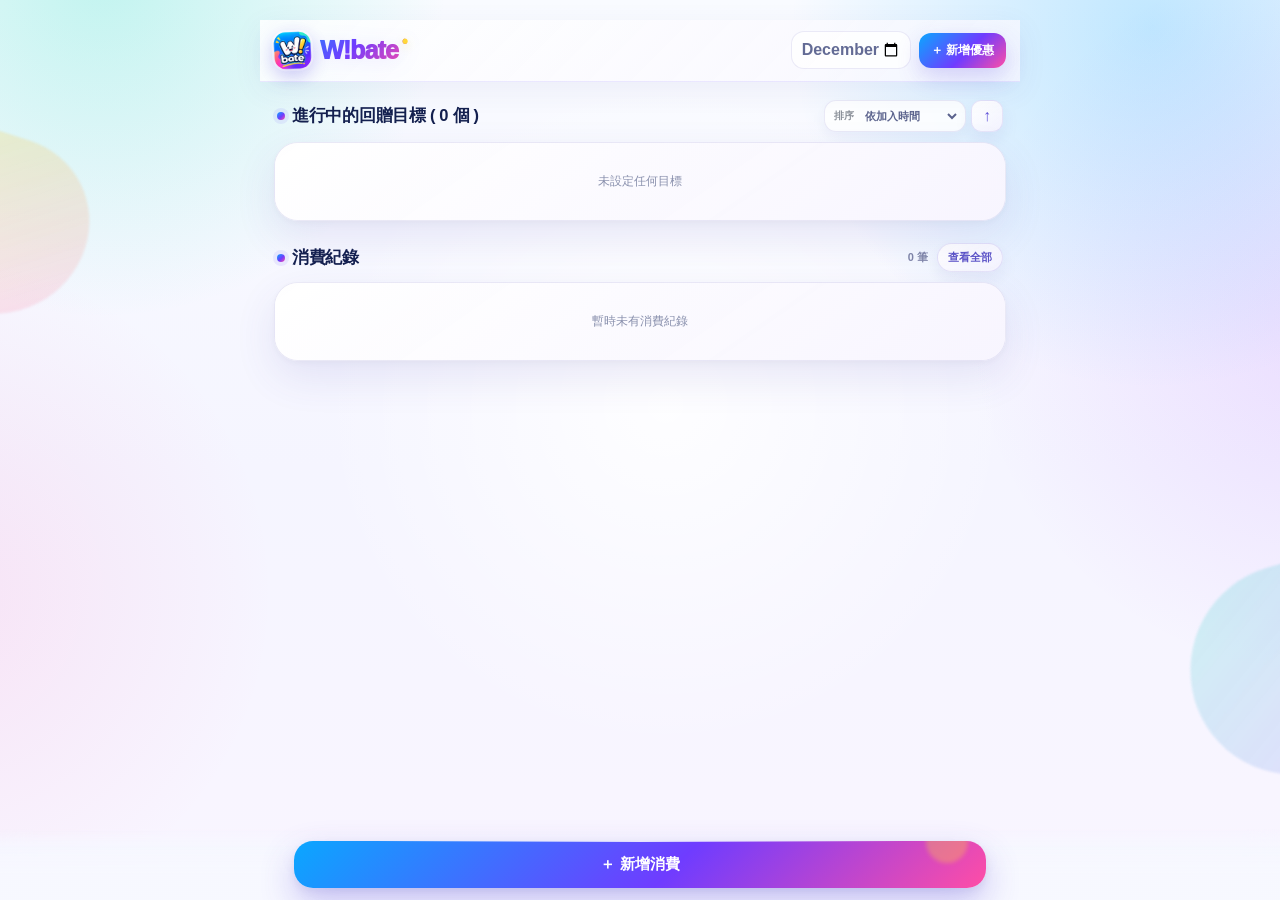
==== commit f8a2a911: "Add files via upload" ====
--- a/index.html
+++ b/index.html
@@ -23,2763 +23,15 @@
 <link rel="apple-touch-icon" sizes="152x152" href="icons/apple-touch-icon-152x152.png">
 <link rel="apple-touch-icon" sizes="120x120" href="icons/apple-touch-icon-120x120.png">
 
-<style>
-:root{
-  --bg:#f4f6f8;
-  --card:rgba(255,255,255,.94);
-  --text:#17191d;
-  --muted:#7a8089;
-  --line:#e7e9ed;
-  --soft:#f1f3f5;
-  --good:#137a56;
-  --bad:#bf4545;
-  --shadow:0 10px 30px rgba(20,26,34,.055);
-  --shadow-strong:0 16px 42px rgba(20,26,34,.10);
-  --radius:18px;
-}
-*{box-sizing:border-box}
-html,body{
-  margin:0;color:var(--text);
-  font-family:-apple-system,BlinkMacSystemFont,"Segoe UI","PingFang HK","Noto Sans TC","Microsoft JhengHei",sans-serif;
-}
-body{
-  background-color:var(--bg);
-  background-image:
-    radial-gradient(circle at 12% -8%,rgba(105,126,255,.12),transparent 29%),
-    radial-gradient(circle at 96% 4%,rgba(93,205,167,.09),transparent 26%),
-    radial-gradient(circle at 52% 46%,rgba(255,255,255,.62),transparent 38%),
-    linear-gradient(rgba(72,86,108,.022) 1px,transparent 1px),
-    linear-gradient(90deg,rgba(72,86,108,.022) 1px,transparent 1px);
-  background-size:auto,auto,auto,28px 28px,28px 28px;
-  background-attachment:fixed;
-  min-height:100vh;
-}
-body{padding-bottom:96px}
-button,input,select{font:inherit}
-button{cursor:pointer}
-.app{max-width:720px;margin:0 auto;padding:18px 14px 30px}
-
-.top{
-  position:sticky;top:0;z-index:30;
-  display:flex;justify-content:space-between;align-items:center;gap:10px;
-  margin:0 -14px 16px;padding:12px 14px 11px;
-  background:rgba(244,246,248,.88);
-  border-bottom:1px solid rgba(226,229,234,.82);
-  backdrop-filter:blur(16px);-webkit-backdrop-filter:blur(16px);
-  transition:box-shadow .2s ease,background .2s ease;
-}
-.top.is-scrolled{
-  background:rgba(250,251,252,.96);
-  box-shadow:0 7px 22px rgba(20,26,34,.07);
-}
-.title{
-  font-size:23px;font-weight:850;letter-spacing:-.45px;
-  background:linear-gradient(135deg,#15171a,#444b55);
-  -webkit-background-clip:text;background-clip:text;color:transparent;
-}
-.top-actions{display:flex;gap:7px;align-items:center}
-.month{
-  width:120px;border:0;background:transparent;color:var(--muted);
-  font-weight:700;padding:7px 0
-}
-.icon-btn{
-  width:39px;height:39px;border:1px solid rgba(224,227,232,.95);border-radius:12px;
-  background:rgba(255,255,255,.88);display:grid;place-items:center;font-size:18px;
-  box-shadow:0 5px 16px rgba(20,26,34,.05);
-  backdrop-filter:blur(12px);-webkit-backdrop-filter:blur(12px);
-  transition:transform .16s ease, box-shadow .16s ease, background .16s ease;
-}
-.icon-btn:hover{transform:translateY(-1px);box-shadow:0 8px 20px rgba(20,26,34,.08);background:#fff}
-.icon-btn:active{transform:translateY(0) scale(.98)}
-
-.new-target-btn{
-  border:1px solid rgba(221,224,229,.95);
-  border-radius:12px;background:rgba(255,255,255,.9);
-  color:var(--text);padding:9px 12px;font-size:12px;font-weight:850;
-  box-shadow:0 5px 16px rgba(20,26,34,.05);
-  backdrop-filter:blur(12px);-webkit-backdrop-filter:blur(12px);
-  transition:transform .16s ease,box-shadow .16s ease,background .16s ease;
-}
-.new-target-btn:hover{
-  transform:translateY(-1px);background:#fff;
-  box-shadow:0 8px 20px rgba(20,26,34,.08)
-}
-.new-target-btn:active{transform:translateY(0) scale(.97)}
-
-.section-head{
-  display:flex;justify-content:space-between;align-items:center;
-  margin:0 2px 8px
-}
-.section-head h2{font-size:16px;margin:0;font-weight:850;letter-spacing:-.18px}
-.section-head span{font-size:11px;color:var(--muted);font-weight:650}
-
-.goals{
-  display:grid;grid-auto-rows:1fr;
-  background:var(--card);
-  border:1px solid rgba(226,229,234,.92);
-  border-radius:var(--radius);
-  overflow:hidden;
-  box-shadow:var(--shadow);
-  backdrop-filter:blur(14px);
-  -webkit-backdrop-filter:blur(14px);
-}
-.goal{
-  position:relative;
-  padding:14px 14px 13px;
-  border-bottom:1px solid rgba(231,233,237,.95);
-  transition:background .18s ease;
-}
-.goal:last-child{border-bottom:0}
-.goal:hover{background:rgba(248,249,251,.72)}
-.goal::before{
-  content:"";
-  position:absolute;left:0;top:14px;bottom:14px;width:3px;
-  border-radius:0 4px 4px 0;
-  background:linear-gradient(180deg,var(--bar-start,#5967ff),var(--bar-end,#8d73ff));
-  opacity:.9;
-}
-.goal-card{
-  font-size:11px;color:var(--muted);font-weight:760;margin-bottom:3px;
-  white-space:nowrap;overflow:hidden;text-overflow:ellipsis;letter-spacing:.01em
-}
-.goal-title{
-  font-size:14.5px;font-weight:850;line-height:1.35;margin-bottom:5px;letter-spacing:-.1px
-}
-.goal-meta{
-  font-size:11px;color:var(--muted);line-height:1.4;margin-bottom:9px
-}
-.goal-progress-row{
-  display:flex;align-items:center;gap:9px
-}
-.progress{
-  position:relative;flex:1;height:11px;
-  background:rgba(225,228,233,.88);
-  border-radius:999px;overflow:hidden;
-  box-shadow:inset 0 1px 2px rgba(18,23,29,.06);
-}
-.progress>div{
-  height:100%;
-  width:var(--target-width,0%);
-  background:linear-gradient(90deg,var(--bar-start,#5967ff),var(--bar-end,#8d73ff));
-  border-radius:999px;
-  box-shadow:0 0 12px var(--bar-glow,rgba(89,103,255,.22));
-  transform-origin:left center;
-  animation:progressGrow .82s cubic-bezier(.22,.78,.24,1) both;
-  animation-delay:var(--bar-delay,0ms);
-}
-.progress>div::after{
-  content:"";
-  display:block;width:28%;height:100%;margin-left:auto;
-  background:linear-gradient(90deg,transparent,rgba(255,255,255,.45));
-}
-@keyframes progressGrow{
-  from{transform:scaleX(0);opacity:.55}
-  to{transform:scaleX(1);opacity:1}
-}
-.goal-percent{
-  flex:0 0 auto;min-width:38px;text-align:right;font-size:12px;font-weight:850;
-  color:var(--bar-start,#4f5fff)
-}
-.goal-status{
-  margin-top:6px;font-size:11px;color:var(--muted);line-height:1.4
-}
-.goal-status b{color:var(--text)}
-.goal-days{
-  display:inline-flex;align-items:center;margin-left:6px;font-size:10px;font-weight:780;
-  padding:2px 7px;border-radius:999px;background:rgba(241,243,245,.95);
-  vertical-align:1px;border:1px solid rgba(228,230,234,.8)
-}
-.goal-days.good{color:var(--good);background:rgba(19,122,86,.08);border-color:rgba(19,122,86,.10)}
-.goal-days.warn{color:#9a6a09;background:rgba(224,164,35,.11);border-color:rgba(196,137,18,.16)}
-.goal-days.bad{color:var(--bad);background:rgba(191,69,69,.08);border-color:rgba(191,69,69,.10)}
-
-/* 未達標且尚餘 0–10 日：整個目標以淡紫藍慢閃提示，避免與達標金色混淆；日數格仍獨立紅／黃 */
-.goal.caution-tape{overflow:hidden}
-.goal.caution-tape::after{
-  content:"";position:absolute;inset:0;z-index:1;pointer-events:none;
-  background:linear-gradient(135deg,rgba(108,126,255,.17),rgba(155,139,255,.12));
-  opacity:.16;
-  box-shadow:inset 0 0 0 1px rgba(89,103,255,.08);
-  animation:goalCoolSlowFlash 4.2s ease-in-out infinite
-}
-@keyframes goalCoolSlowFlash{0%,100%{opacity:.10}50%{opacity:.38}}
-
-.goal{
-  cursor:pointer;
-  display:grid;
-  grid-template-columns:minmax(0,1fr) auto;
-  column-gap:10px;
-}
-.goal-body{min-width:0;height:100%;display:flex;flex-direction:column}
-.goal-status{margin-top:auto;padding-top:6px}
-.goal-modify{
-  align-self:center;
-  width:0;opacity:0;overflow:hidden;pointer-events:none;
-  transform:translateX(16px) scale(.86);
-  border:0;border-radius:10px;background:#17191d;color:#fff;
-  padding:0;font-size:11px;font-weight:850;
-  transition:
-    width .23s cubic-bezier(.22,.8,.2,1),
-    opacity .17s ease,
-    transform .23s cubic-bezier(.22,.8,.2,1),
-    padding .23s ease;
-  position:relative;z-index:3
-}
-.goal.open .goal-modify{
-  width:54px;opacity:1;pointer-events:auto;
-  transform:translateX(0) scale(1);padding:8px 0
-}
-.goal.completed .goal-modify{
-  background:rgba(103,72,8,.88)
-}
-.history-head{margin-top:20px}
-.tx-list{
-  background:var(--card);border:1px solid rgba(226,229,234,.92);
-  border-radius:var(--radius);overflow:hidden;box-shadow:var(--shadow);
-  backdrop-filter:blur(14px);-webkit-backdrop-filter:blur(14px)
-}
-.tx{
-  display:grid;grid-template-columns:1fr auto;gap:10px;
-  padding:12px 13px;border-bottom:1px solid var(--line);
-  transition:background .16s ease
-}
-.tx:hover{background:rgba(248,249,251,.72)}
-.tx:last-child{border-bottom:0}
-.tx-card{font-size:13px;font-weight:750}
-.tx-sub{
-  display:flex;gap:6px;flex-wrap:wrap;align-items:center;
-  margin-top:3px;font-size:10.5px;color:var(--muted)
-}
-.pill{background:var(--soft);padding:2px 6px;border-radius:999px}
-.tx-amount{align-self:center;font-size:14px;font-weight:800}
-
-.tx{
-  position:relative;overflow:hidden;cursor:pointer;
-  grid-template-columns:1fr auto auto;
-  align-items:center;
-}
-.tx-content{
-  min-width:0;
-  transition:transform .24s cubic-bezier(.22,.8,.2,1),opacity .2s ease
-}
-.tx-amount{
-  transition:transform .24s cubic-bezier(.22,.8,.2,1)
-}
-.tx-edit{
-  width:0;opacity:0;transform:translateX(16px) scale(.86);
-  overflow:hidden;border:0;border-radius:10px;
-  background:#17191d;color:#fff;font-size:18px;font-weight:850;line-height:1;
-  white-space:nowrap;padding:0;pointer-events:none;
-  display:grid;place-items:center;
-  transition:
-    width .24s cubic-bezier(.22,.8,.2,1),
-    opacity .18s ease,
-    transform .24s cubic-bezier(.22,.8,.2,1),
-    padding .24s ease;
-}
-.tx.open .tx-edit{
-  width:40px;opacity:1;transform:translateX(0) scale(1);
-  padding:8px 0;pointer-events:auto
-}
-.tx-edit:hover{background:#17191d}
-.tx.open .tx-amount{transform:translateX(-2px)}
-.tx.deleting{
-  animation:txDelete .3s cubic-bezier(.4,0,.2,1) forwards
-}
-@keyframes txDelete{
-  to{opacity:0;transform:translateX(28px) scale(.97);max-height:0;padding-top:0;padding-bottom:0}
-}
-.empty{
-  padding:30px 14px;text-align:center;color:var(--muted);font-size:12px;
-  background:linear-gradient(180deg,rgba(255,255,255,.4),rgba(247,248,250,.55))
-}
-
-.bottom{
-  position:fixed;left:0;right:0;bottom:0;z-index:20;
-  padding:12px 14px calc(12px + env(safe-area-inset-bottom));
-  background:linear-gradient(180deg,rgba(244,246,248,0),rgba(244,246,248,.88) 28%,rgba(244,246,248,.98) 62%);
-  backdrop-filter:blur(10px);-webkit-backdrop-filter:blur(10px)
-}
-.add-btn{
-  display:block;width:min(692px,100%);margin:0 auto;border:0;border-radius:16px;
-  background:linear-gradient(135deg,#15171a,#2d3239);
-  color:#fff;padding:14px 16px;font-size:15px;font-weight:850;
-  box-shadow:0 12px 28px rgba(20,24,30,.18);
-  transition:transform .16s ease, box-shadow .16s ease, filter .16s ease
-}
-.add-btn:hover{transform:translateY(-1px);box-shadow:0 15px 34px rgba(20,24,30,.22);filter:brightness(1.04)}
-.add-btn:active{transform:translateY(0) scale(.99)}
-
-.modal{
-  position:fixed;inset:0;z-index:50;background:rgba(22,25,29,.34);
-  display:none;align-items:flex-end;justify-content:center;
-  backdrop-filter:blur(7px);-webkit-backdrop-filter:blur(7px)
-}
-.modal.show{display:flex}
-.modal.closing .sheet{animation:sheetDown .2s ease both}
-.modal.closing{animation:backdropOut .2s ease both}
-@keyframes sheetDown{to{transform:translateY(18px);opacity:0}}
-@keyframes backdropOut{to{background:rgba(22,25,29,0);backdrop-filter:blur(0)}}
-.sheet{
-  width:min(720px,100%);max-height:90vh;overflow:auto;
-  background:rgba(255,255,255,.98);
-  border-radius:24px 24px 0 0;
-  padding:16px 14px calc(16px + env(safe-area-inset-bottom));
-  box-shadow:0 -20px 50px rgba(17,22,29,.18);
-  animation:sheetUp .24s cubic-bezier(.22,.8,.2,1) both;
-}
-@keyframes sheetUp{
-  from{transform:translateY(18px);opacity:.5}
-  to{transform:translateY(0);opacity:1}
-}
-
-/* ===== 第九版：新增／修改消費由下方彈出 ===== */
-#addModal .sheet{animation:none;transform-origin:center bottom}
-#addModal.show .sheet{animation:addSheetBounceUp .38s cubic-bezier(.18,.86,.24,1.08) both}
-#addModal.closing .sheet{animation:addSheetDrop .22s cubic-bezier(.4,0,.2,1) both}
-#addModal.show{animation:addModalBackdropIn .24s ease both}
-@keyframes addSheetBounceUp{
-  0%{transform:translateY(105%);opacity:.72}
-  72%{transform:translateY(-8px);opacity:1}
-  100%{transform:translateY(0);opacity:1}
-}
-@keyframes addSheetDrop{to{transform:translateY(105%);opacity:.72}}
-@keyframes addModalBackdropIn{from{background:rgba(22,25,29,0);backdrop-filter:blur(0);-webkit-backdrop-filter:blur(0)}to{background:rgba(22,25,29,.34);backdrop-filter:blur(7px);-webkit-backdrop-filter:blur(7px)}}
-#addModal.is-editing .confirm{background:linear-gradient(135deg,#273242,#171b21)}
-.sheet-head{
-  display:flex;justify-content:space-between;align-items:center;gap:10px;
-  margin:0 -14px 14px;padding:0 14px 12px;
-}
-#settingsModal .sheet-head{
-  position:sticky;top:-16px;z-index:10;
-  background:rgba(255,255,255,.96);
-  padding-top:16px;
-  border-bottom:1px solid rgba(228,230,234,.9);
-  backdrop-filter:blur(14px);-webkit-backdrop-filter:blur(14px);
-}
-.sheet-head h3{font-size:17px;margin:0}
-.close{
-  width:35px;height:35px;border:0;border-radius:50%;
-  background:var(--soft);font-size:19px;color:#4f555d;
-  transition:transform .14s ease, background .14s ease
-}
-.close:hover{background:#e8eaee;transform:rotate(4deg)}
-.close:active{transform:scale(.96)}
-
-.field{margin-bottom:11px}
-.field label{
-  display:block;font-size:11px;color:var(--muted);font-weight:700;margin-bottom:5px
-}
-input,select{
-  width:100%;border:1px solid var(--line);border-radius:12px;
-  background:#fff;padding:11px 10px;outline:none;color:var(--text);
-  transition:border-color .15s ease, box-shadow .15s ease, background .15s ease
-}
-input:focus,select:focus{
-  border-color:#aeb5bf;
-  box-shadow:0 0 0 3px rgba(95,111,255,.08);
-  background:#fff
-}
-.confirm{
-  width:100%;border:0;border-radius:13px;
-  background:linear-gradient(135deg,#15171a,#2f343b);
-  color:#fff;padding:13px;font-weight:850;
-  box-shadow:0 9px 22px rgba(18,22,28,.14);
-  transition:transform .15s ease, box-shadow .15s ease
-}
-.confirm:hover{transform:translateY(-1px);box-shadow:0 12px 28px rgba(18,22,28,.18)}
-.confirm:active{transform:translateY(0) scale(.99)}
-
-
-.offer-tabs{
-  display:grid;grid-template-columns:1fr 1fr;gap:6px;
-  background:#eef0f3;padding:4px;border-radius:13px;margin-bottom:12px
-}
-.offer-tab{
-  border:0;background:transparent;border-radius:10px;padding:9px 8px;
-  font-size:12px;font-weight:820;color:var(--muted);
-  transition:background .15s ease,color .15s ease,box-shadow .15s ease
-}
-.offer-tab.active{
-  background:#fff;color:var(--text);
-  box-shadow:0 3px 10px rgba(20,26,34,.07)
-}
-.offer-panel.hidden{display:none}
-
-.settings-editor.hidden{display:none!important}
-.settings-card{
-  border:1px solid rgba(226,229,234,.95);border-radius:16px;
-  padding:13px;margin-bottom:10px;background:#fff;
-  box-shadow:0 6px 18px rgba(20,26,34,.04)
-}
-.settings-title{
-  display:flex;justify-content:space-between;align-items:center;gap:10px;margin-bottom:11px
-}
-.settings-title h4{margin:0;font-size:14px}
-.grid2{display:grid;grid-template-columns:1fr 1fr;gap:9px}
-.full{grid-column:1/-1}
-.subhead{
-  font-size:11px;font-weight:800;color:var(--muted);
-  margin:4px 0 8px;padding-top:9px;border-top:1px solid var(--line)
-}
-.toggle-row{
-  display:flex;justify-content:space-between;align-items:center;
-  padding:9px 0 3px
-}
-.toggle-row span{font-size:12px;font-weight:750}
-.switch{
-  position:relative;width:44px;height:26px;background:#d9dce1;border-radius:999px;cursor:pointer
-}
-.switch input{display:none}
-.switch i{
-  position:absolute;width:20px;height:20px;left:3px;top:3px;background:#fff;border-radius:50%;
-  box-shadow:0 1px 4px rgba(0,0,0,.18);transition:.16s
-}
-.switch input:checked + i{left:21px}
-.switch:has(input:checked){background:#111}
-.welcome-fields.hidden{display:none}
-.save-row{display:flex;gap:8px;margin-top:8px}
-.save-row button{
-  flex:1;border:0;border-radius:11px;padding:10px;font-size:12px;font-weight:750
-}
-.save{background:linear-gradient(135deg,#17191d,#30353c);color:#fff}
-.remove{background:#fff1f1;color:var(--bad)}
-.add-card{
-  width:100%;border:1px dashed #cfd2d7;border-radius:13px;background:#fafafa;
-  padding:11px;font-weight:750
-}
-.tiny{font-size:10.5px;color:var(--muted);line-height:1.4}
-
-@media(max-width:460px){
-  .grid2{grid-template-columns:1fr 1fr}
-}
-
-
-/* 簽賬類別標籤 */
-.category-input-row{display:grid;grid-template-columns:1fr 42px;gap:7px}
-.category-add{
-  border:0;border-radius:11px;background:var(--soft);font-weight:900;font-size:18px;
-  color:#4f5660;transition:transform .15s ease,background .15s ease
-}
-.category-add:hover{background:#e8ebef;transform:translateY(-1px)}
-.category-tags{display:flex;flex-wrap:wrap;gap:6px;margin-top:8px}
-.cat-chip{
-  display:inline-flex;align-items:center;gap:5px;border:1px solid #e1e4e9;
-  border-radius:999px;background:#f6f7f9;padding:5px 8px;font-size:10.5px;
-  font-weight:760;color:#4f5660
-}
-.cat-chip span{font-size:13px;color:#9298a1;line-height:1}
-
-/* 新增消費：計入目標 */
-.target-label{font-size:11px;color:var(--muted);font-weight:700;margin:2px 0 6px}
-.target-picks{display:grid;grid-template-columns:1fr 1fr;gap:8px;margin-bottom:13px}
-.target-pick{
-  position:relative;display:flex;align-items:center;gap:8px;
-  border:1px solid var(--line);border-radius:12px;background:#fff;
-  padding:10px 11px;cursor:pointer;user-select:none;
-  transition:border-color .15s ease,background .15s ease,box-shadow .15s ease
-}
-.target-pick input{position:absolute;opacity:0;pointer-events:none;width:0;height:0}
-.target-dot{
-  width:18px;height:18px;border-radius:6px;border:1.5px solid #c9cdd4;
-  display:grid;place-items:center;flex:0 0 auto;font-size:12px;color:white;
-  transition:.15s ease
-}
-.target-pick strong{font-size:11.5px}
-.target-pick small{display:block;color:var(--muted);font-size:9.5px;margin-top:1px}
-.target-pick:has(input:checked){
-  border-color:rgba(70,85,230,.24);background:rgba(88,103,255,.055);
-  box-shadow:0 3px 12px rgba(50,62,160,.05)
-}
-.target-pick:has(input:checked) .target-dot{
-  border-color:#5967ff;background:#5967ff
-}
-.target-pick:has(input:checked) .target-dot::after{content:"✓"}
-.target-pick.welcome:has(input:checked){
-  border-color:rgba(194,132,27,.25);background:rgba(245,182,54,.07)
-}
-.target-pick.welcome:has(input:checked) .target-dot{
-  border-color:#c98b24;background:#c98b24
-}
-
-/* 達標慶祝：白色由左掃成金色 */
-.goal > *{position:relative;z-index:2}
-.goal.completed{overflow:hidden}
-.goal.completed::after{
-  content:"";position:absolute;inset:0;z-index:1;pointer-events:none;
-  background:
-    linear-gradient(105deg,rgba(255,255,255,.05),rgba(255,239,182,.86) 55%,rgba(250,219,113,.66));
-  transform:scaleX(0);transform-origin:left center;
-  animation:goldSweep .9s cubic-bezier(.2,.76,.22,1) .18s forwards
-}
-@keyframes goldSweep{
-  0%{transform:scaleX(0)}
-  100%{transform:scaleX(1)}
-}
-.trophy{
-  display:inline-block;margin-left:5px;font-size:15px;vertical-align:-1px;
-  opacity:0;transform:scale(.35) rotate(-12deg);
-  animation:trophyPop .48s cubic-bezier(.2,1.35,.35,1) 1.02s forwards
-}
-@keyframes trophyPop{
-  to{opacity:1;transform:scale(1) rotate(0)}
-}
-.goal.completed .goal-card,
-.goal.completed .goal-meta,
-.goal.completed .goal-status{color:#76601e}
-.goal.completed .goal-percent{color:#8a6410}
-.goal.completed .goal-days.good{
-  color:#76550d;background:rgba(255,255,255,.48);border-color:rgba(139,101,16,.12)
-}
-.tx-target{
-  display:inline-flex;padding:2px 6px;border-radius:999px;font-size:9px;font-weight:800;
-  background:#eef0ff;color:#5967c8
-}
-.tx-target.welcome{background:#fff4d7;color:#9b6a12}
-
-
-button,label.switch,.offer-tab,.cat-chip,.target-pick,.tx{
-  -webkit-tap-highlight-color:transparent
-}
-.offer-panel{
-  animation:panelFade .22s ease both
-}
-@keyframes panelFade{
-  from{opacity:0;transform:translateY(5px)}
-  to{opacity:1;transform:translateY(0)}
-}
-
-.existing-list{
-  display:grid;gap:8px;margin-bottom:12px
-}
-.existing-card{
-  position:relative;display:grid;grid-template-columns:1fr auto;gap:10px;
-  align-items:center;overflow:hidden;
-  border:1px solid rgba(226,229,234,.95);border-radius:14px;
-  background:#fff;padding:11px 12px;cursor:pointer;
-  box-shadow:0 5px 16px rgba(20,26,34,.035);
-  transition:background .16s ease,transform .16s ease
-}
-.existing-card:hover{background:#fafbfc}
-.existing-card:active{transform:scale(.995)}
-.existing-card-main{min-width:0}
-.existing-card-name{
-  font-size:13px;font-weight:820;white-space:nowrap;overflow:hidden;text-overflow:ellipsis
-}
-.existing-card-sub{
-  margin-top:3px;font-size:10.5px;color:var(--muted);
-  white-space:nowrap;overflow:hidden;text-overflow:ellipsis
-}
-.modify-btn{
-  width:0;opacity:0;overflow:hidden;pointer-events:none;
-  transform:translateX(14px) scale(.88);
-  border:0;border-radius:10px;background:#111;color:#fff;
-  padding:0;font-size:11px;font-weight:820;
-  transition:width .22s cubic-bezier(.22,.8,.2,1),
-             opacity .16s ease,
-             transform .22s cubic-bezier(.22,.8,.2,1),
-             padding .22s ease
-}
-.existing-card.open .modify-btn{
-  width:54px;opacity:1;pointer-events:auto;
-  transform:translateX(0) scale(1);padding:8px 0
-}
-.settings-editor.hidden{display:none!important}
-.settings-card{
-  animation:cardIn .28s cubic-bezier(.22,.8,.2,1) both
-}
-@keyframes cardIn{
-  from{opacity:0;transform:translateY(8px)}
-  to{opacity:1;transform:translateY(0)}
-}
-.tx{
-  animation:txIn .28s cubic-bezier(.22,.8,.2,1) both
-}
-@keyframes txIn{
-  from{opacity:0;transform:translateY(7px)}
-  to{opacity:1;transform:translateY(0)}
-}
-
-@media (prefers-reduced-motion:reduce){
-  *,*::before,*::after{
-    animation-duration:.01ms!important;
-    animation-iteration-count:1!important;
-    transition-duration:.01ms!important;
-    scroll-behavior:auto!important
-  }
-}
-
-
-/* ===== 2026 UI refinements ===== */
-.goal-modify{
-  display:grid;place-items:center;font-size:18px;line-height:1;
-}
-.goal.open .goal-modify{width:40px;padding:8px 0}
-
-.card-name-row{display:grid;grid-template-columns:minmax(0,1fr) 42px;gap:7px}
-.card-name-picker-btn{
-  border:1px solid var(--line);border-radius:12px;background:#fff;color:#4f5660;
-  font-size:20px;font-weight:900;display:grid;place-items:center;
-  transition:background .15s ease,transform .15s ease,border-color .15s ease
-}
-.card-name-picker-btn:hover{background:#f6f7f9;border-color:#d9dde3;transform:translateY(-1px)}
-.card-name-picker{position:relative}
-.card-name-menu{
-  position:absolute;z-index:25;left:0;right:0;top:calc(100% + 6px);
-  max-height:230px;overflow:auto;padding:6px;background:#fff;
-  border:1px solid rgba(220,224,230,.98);border-radius:13px;
-  box-shadow:0 14px 36px rgba(20,26,34,.14)
-}
-.card-name-menu.hidden{display:none}
-.card-name-option{
-  width:100%;border:0;background:transparent;border-radius:9px;padding:9px 10px;
-  text-align:left;font-size:11.5px;color:var(--text)
-}
-.card-name-option:hover{background:#f1f3f5}
-
-.feature-label{font-size:11px;color:var(--muted);font-weight:700;margin:2px 0 6px}
-.feature-picks{display:grid;grid-template-columns:1fr 1fr;gap:8px;margin-bottom:14px}
-.feature-pick{
-  border:1px solid var(--line);border-radius:12px;background:#f7f8fa;color:#8a9099;
-  padding:10px 11px;text-align:left;font-weight:820;font-size:11.5px;
-  transition:border-color .15s ease,background .15s ease,color .15s ease,box-shadow .15s ease,transform .15s ease
-}
-.feature-pick:hover{transform:translateY(-1px)}
-.feature-pick.active{
-  color:#303cad;border-color:rgba(70,85,230,.25);background:rgba(88,103,255,.075);
-  box-shadow:0 3px 12px rgba(50,62,160,.06)
-}
-.feature-pick.welcome.active{
-  color:#8b5d0f;border-color:rgba(194,132,27,.27);background:rgba(245,182,54,.10)
-}
-.feature-pick .feature-icon{display:inline-grid;place-items:center;width:21px;height:21px;margin-right:5px;border-radius:7px;background:rgba(0,0,0,.055)}
-.offer-config{border-top:1px solid var(--line);padding-top:12px;margin-top:2px}
-.offer-config + .offer-config{margin-top:14px}
-.offer-config.hidden{display:none}
-.offer-config-title{font-size:12px;font-weight:850;margin:0 0 10px}
-
-.category-preset-tags,.custom-category-tags{display:flex;flex-wrap:wrap;gap:6px;margin-top:7px}
-.cat-select,.cat-chip{
-  display:inline-flex;align-items:center;gap:5px;border:1px solid #e1e4e9;
-  border-radius:999px;background:#f6f7f9;padding:6px 9px;font-size:10.5px;
-  font-weight:760;color:#6c727b;transition:.15s ease
-}
-.cat-select.active{
-  border-color:rgba(70,85,230,.25);background:rgba(88,103,255,.075);color:#3946b5;
-  box-shadow:0 2px 8px rgba(50,62,160,.05)
-}
-.custom-category-caption{font-size:10px;color:var(--muted);margin-top:9px}
-
-/* 新增消費：Apple Pay 式大字金額輸入 */
-.amount-entry{
-  margin:2px 0 18px;padding:20px 12px 18px;text-align:center;
-  border-bottom:1px solid rgba(230,232,236,.9)
-}
-.amount-caption{font-size:11px;color:var(--muted);font-weight:760;margin-bottom:4px}
-.amount-line{
-  display:flex;align-items:baseline;justify-content:center;gap:5px;
-  min-height:76px;cursor:text
-}
-.amount-currency{font-size:31px;font-weight:720;letter-spacing:-1.2px;color:#17191d}
-#txAmount{
-  width:auto;min-width:28px;max-width:76%;border:0!important;border-radius:0!important;
-  background:transparent!important;padding:0!important;box-shadow:none!important;
-  outline:0;text-align:left;font-size:64px;line-height:1;font-weight:650;
-  letter-spacing:-3.2px;color:#050607;font-variant-numeric:tabular-nums
-}
-#txAmount::placeholder{color:#050607;opacity:1}
-#txAmount::-webkit-outer-spin-button,#txAmount::-webkit-inner-spin-button{-webkit-appearance:none;margin:0}
-.amount-hint{font-size:11px;color:#9a9ea5;font-weight:650;margin-top:6px}
-
-/* 新增消費：Apple Pay 式左右掃信用卡 */
-.tx-card-carousel-field{margin-bottom:14px}
-.tx-card-carousel{
-  --wallet-card-w:min(72vw,300px);
-  display:flex;gap:12px;overflow-x:auto;overscroll-behavior-x:contain;
-  scroll-snap-type:x mandatory;scroll-behavior:smooth;
-  padding:7px calc(50% - (var(--wallet-card-w) / 2)) 14px;
-  margin:0 -10px;scrollbar-width:none;-webkit-overflow-scrolling:touch;
-  touch-action:pan-x pan-y;cursor:grab
-}
-.tx-card-carousel:active{cursor:grabbing}
-.tx-card-carousel::-webkit-scrollbar{display:none}
-.tx-card-slide{
-  --card-scale:.91;--card-y:7px;--card-opacity:.46;
-  flex:0 0 var(--wallet-card-w);scroll-snap-align:center;scroll-snap-stop:always;
-  border:0;background:transparent;padding:0;text-align:left;opacity:var(--card-opacity);
-  transform:translateY(var(--card-y)) scale(var(--card-scale));
-  transform-origin:center center;transition:box-shadow .18s ease;
-  -webkit-tap-highlight-color:transparent
-}
-.tx-card-slide:focus-visible{outline:3px solid rgba(89,103,255,.20);outline-offset:5px;border-radius:22px}
-.tx-wallet-card{
-  position:relative;height:174px;border-radius:20px;padding:19px 20px 17px;overflow:hidden;
-  display:flex;flex-direction:column;justify-content:space-between;color:#fff;
-  background:linear-gradient(145deg,#17191d,#383e48);
-  box-shadow:0 14px 30px rgba(20,26,34,.16);
-  border:1px solid rgba(255,255,255,.14)
-}
-.tx-wallet-card::before{
-  content:"";position:absolute;width:180px;height:180px;border-radius:50%;
-  right:-70px;top:-85px;background:rgba(255,255,255,.10);pointer-events:none
-}
-.tx-wallet-card::after{
-  content:"";position:absolute;inset:auto -20px -75px auto;width:190px;height:140px;
-  border-radius:50%;background:rgba(255,255,255,.065);transform:rotate(-18deg);pointer-events:none
-}
-.tx-card-slide.tone-1 .tx-wallet-card{background:linear-gradient(145deg,#253569,#647bd2)}
-.tx-card-slide.tone-2 .tx-wallet-card{background:linear-gradient(145deg,#123f3b,#2d8b76)}
-.tx-card-slide.tone-3 .tx-wallet-card{background:linear-gradient(145deg,#5a321f,#c57b47)}
-.tx-card-slide.tone-4 .tx-wallet-card{background:linear-gradient(145deg,#4c254a,#a35c91)}
-.tx-card-slide.tone-5 .tx-wallet-card{background:linear-gradient(145deg,#22384e,#4a83a9)}
-.tx-wallet-top,.tx-wallet-bottom{position:relative;z-index:2;display:flex;align-items:center;justify-content:space-between;gap:10px}
-.tx-wallet-chip{
-  width:36px;height:27px;border-radius:7px;background:linear-gradient(135deg,#f5e2a9,#b9934d);
-  box-shadow:inset 0 0 0 1px rgba(65,45,12,.17);position:relative
-}
-.tx-wallet-chip::before,.tx-wallet-chip::after{content:"";position:absolute;background:rgba(103,76,24,.22)}
-.tx-wallet-chip::before{width:1px;top:0;bottom:0;left:50%}
-.tx-wallet-chip::after{height:1px;left:0;right:0;top:50%}
-.tx-wallet-type{font-size:10px;font-weight:820;letter-spacing:.08em;opacity:.76}
-.tx-wallet-name{position:relative;z-index:2;font-size:19px;font-weight:820;line-height:1.25;letter-spacing:-.25px;max-width:92%;display:-webkit-box;-webkit-line-clamp:2;-webkit-box-orient:vertical;overflow:hidden}
-.tx-wallet-bottom{font-size:10.5px;font-weight:760;opacity:.76}
-.tx-card-placeholder .tx-wallet-card{
-  color:#6f7580;background:linear-gradient(145deg,#fbfbfc,#eef0f3);
-  border:1px dashed #cfd3d9;box-shadow:0 10px 24px rgba(20,26,34,.06)
-}
-.tx-card-placeholder .tx-wallet-card::before,.tx-card-placeholder .tx-wallet-card::after{display:none}
-.tx-card-placeholder .tx-wallet-icon{font-size:32px;line-height:1;margin-bottom:8px;color:#8c929b}
-.tx-card-placeholder .tx-wallet-name{font-size:16px;color:#555c66}
-.tx-card-placeholder .tx-wallet-bottom{color:#8d939c}
-.tx-card-slide.is-active .tx-wallet-card{box-shadow:0 18px 38px rgba(20,26,34,.20)}
-.tx-card-selected-label{
-  margin-top:-3px;text-align:center;min-height:20px;font-size:11px;color:var(--muted);font-weight:730;
-  transition:color .16s ease,transform .16s ease
-}
-.tx-card-selected-label.has-card{color:#30343a;transform:translateY(-1px)}
-.tx-card-swipe-hint{display:inline-block;animation:cardSwipeHint 1.6s ease-in-out 1}
-@keyframes cardSwipeHint{0%,100%{transform:translateX(0)}35%{transform:translateX(5px)}65%{transform:translateX(-3px)}}
-
-/* 新增消費：可按下亮起／熄滅，不顯示 checkbox 或 tick */
-.target-picks{margin-top:2px}
-.target-pick{
-  cursor:pointer;opacity:1;background:#f5f6f8;color:#7b818a;
-  border-color:#e3e6ea;user-select:none;
-  transition:border-color .15s ease,background .15s ease,color .15s ease,box-shadow .15s ease,transform .12s ease,opacity .15s ease
-}
-.target-pick:hover{transform:translateY(-1px)}
-.target-pick:active{transform:scale(.985)}
-.target-pick.active{
-  color:#303cad;border-color:rgba(70,85,230,.28);background:rgba(88,103,255,.085);
-  box-shadow:0 3px 12px rgba(50,62,160,.07)
-}
-.target-pick.welcome.active{
-  color:#8b5d0f;border-color:rgba(194,132,27,.28);background:rgba(245,182,54,.11)
-}
-.target-dot{
-  width:11px;height:11px;border:0;border-radius:50%;background:#cfd3d9;
-  box-shadow:inset 0 0 0 1px rgba(0,0,0,.025)
-}
-.target-pick.active .target-dot{background:#5967ff;box-shadow:0 0 0 4px rgba(89,103,255,.10)}
-.target-pick.welcome.active .target-dot{background:#c98b24;box-shadow:0 0 0 4px rgba(201,139,36,.11)}
-.target-pick.disabled{opacity:.38;cursor:not-allowed;box-shadow:none;transform:none}
-.target-pick.disabled .target-dot{background:#d7dae0;box-shadow:none}
-
-@media(max-width:460px){
-  .feature-picks,.target-picks{grid-template-columns:1fr 1fr}
-}
-
-.hidden{display:none!important}
-
-
-/* 第四版：新增消費先選信用卡，再輸入金額；第一張實際信用卡直接置中 */
-#addModal .tx-card-carousel-field{margin-top:0;margin-bottom:5px}
-#addModal .amount-entry{margin:0 0 14px;padding:11px 12px 18px}
-#addModal .tx-card-selected-label{display:none!important;margin:0!important;min-height:0!important}
-.tx-card-empty{
-  width:100%;margin:7px 0 10px;padding:24px 14px;border:1px dashed #cfd3d9;
-  border-radius:18px;background:#f8f9fa;color:var(--muted);text-align:center;
-  font-size:12px;font-weight:720
-}
-.multi-target-picks{grid-template-columns:1fr;gap:8px;margin-bottom:7px}
-.multi-target-picks .target-pick{padding:11px 12px}
-.multi-target-picks .target-pick strong{display:block;font-size:12px;line-height:1.28}
-.multi-target-picks .target-pick small{display:block;margin-top:2px;font-size:9.8px;color:inherit;opacity:.72;line-height:1.35}
-.multi-target-picks .target-pick.welcome{background:#f6f6f7}
-.tx-target-summary{min-height:18px;margin:-1px 1px 12px;font-size:10.5px;color:var(--muted);font-weight:690}
-.tx-target-summary.hit{color:#3f4bb0}
-.tx-target-summary.none{color:#8a8f97}
-.feature-note{font-size:10px;color:var(--muted);margin:-3px 0 8px;line-height:1.45}
-
-
-
-/* ===== 第七版：全屏 Survey Wizard ===== */
-#settingsModal{
-  align-items:stretch;justify-content:stretch;background:#f7f8fa;
-  backdrop-filter:none;-webkit-backdrop-filter:none
-}
-#settingsModal .sheet{
-  width:100%;height:100dvh;max-height:none;overflow:hidden;
-  border-radius:0;padding:0;background:#f7f8fa;box-shadow:none;
-  animation:none;transform-origin:center center
-}
-#settingsModal.show .sheet{animation:wizardFullScreenIn .38s cubic-bezier(.22,.78,.22,1) both}
-#settingsModal.closing .sheet{animation:wizardFullScreenOut .22s cubic-bezier(.4,0,.2,1) both}
-#settingsModal.show{animation:wizardBackdropIn .28s ease both}
-@keyframes wizardFullScreenIn{
-  from{opacity:0;transform:translateX(5.5vw) scale(.992)}
-  to{opacity:1;transform:translateX(0) scale(1)}
-}
-@keyframes wizardFullScreenOut{
-  to{opacity:0;transform:translateX(3.5vw) scale(.995)}
-}
-@keyframes wizardBackdropIn{from{opacity:.25}to{opacity:1}}
-#settingsModal .sheet-head{
-  position:relative;top:auto;z-index:20;
-  display:grid;grid-template-columns:48px minmax(0,1fr) 48px;align-items:center;
-  width:100%;height:72px;margin:0;padding:10px max(18px,env(safe-area-inset-left)) 10px max(18px,env(safe-area-inset-right));
-  background:rgba(247,248,250,.94);border-bottom:1px solid rgba(226,229,234,.92);
-  backdrop-filter:blur(18px);-webkit-backdrop-filter:blur(18px)
-}
-#settingsModal .sheet-head h3{font-size:18px;text-align:center;margin:0;font-weight:850}
-#settingsModal .close,#settingsModal .wizard-head-back{
-  width:42px;height:42px;border:0;border-radius:50%;background:#eceef2;color:#3e444c;
-  display:grid;place-items:center;font-size:25px;line-height:1;transition:.14s ease
-}
-#settingsModal .wizard-head-back{font-size:34px;padding-bottom:4px}
-#settingsModal .wizard-head-back.is-hidden{opacity:0;pointer-events:none}
-#settingsModal .close:hover,#settingsModal .wizard-head-back:hover{background:#e4e7eb;transform:scale(1.03)}
-#settingsCards{position:relative;height:calc(100dvh - 72px);overflow:hidden}
-.wizard-shell{
-  position:absolute;inset:0;overflow-y:auto;overscroll-behavior:contain;
-  padding:clamp(26px,5vh,58px) max(22px,calc((100vw - 900px)/2)) calc(52px + env(safe-area-inset-bottom));
-  opacity:1;transform:translateX(0);will-change:transform,opacity
-}
-.wizard-shell.enter-forward{animation:wizardEnterRight .34s cubic-bezier(.22,.78,.22,1) both}
-.wizard-shell.enter-back{animation:wizardEnterLeft .30s cubic-bezier(.22,.78,.22,1) both}
-.wizard-shell.exit-forward{animation:wizardExitLeft .30s cubic-bezier(.4,0,.2,1) both;pointer-events:none}
-.wizard-shell.exit-back{animation:wizardExitRight .28s cubic-bezier(.4,0,.2,1) both;pointer-events:none}
-@keyframes wizardEnterRight{from{opacity:.25;transform:translateX(24%)}to{opacity:1;transform:translateX(0)}}
-@keyframes wizardEnterLeft{from{opacity:.25;transform:translateX(-18%)}to{opacity:1;transform:translateX(0)}}
-@keyframes wizardExitLeft{to{opacity:.08;transform:translateX(-28%)}}
-@keyframes wizardExitRight{to{opacity:.08;transform:translateX(24%)}}
-.wizard-shell .settings-card{
-  width:min(900px,100%);margin:0 auto;padding:0;border:0;border-radius:0;background:transparent;box-shadow:none;animation:none
-}
-.wizard-progress{display:flex;align-items:center;gap:14px;margin:0 0 clamp(28px,5vh,54px);padding:0 2px}
-.wizard-progress-track{height:7px;flex:1;background:#e8ebef;border-radius:999px;overflow:hidden}
-.wizard-progress-fill{height:100%;background:linear-gradient(90deg,#5967ff,#8c72ff);border-radius:999px;transition:width .26s ease}
-.wizard-progress-text{font-size:13px;color:var(--muted);font-weight:820;white-space:nowrap}
-.wizard-question{
-  max-width:820px;font-size:clamp(30px,4.2vw,46px);font-weight:900;letter-spacing:-1.2px;
-  line-height:1.12;margin:0 0 12px
-}
-.wizard-help{max-width:780px;font-size:clamp(14px,1.7vw,18px);color:var(--muted);line-height:1.55;margin:0 0 30px}
-.wizard-options,.wizard-card-grid{display:grid;grid-template-columns:repeat(2,minmax(0,1fr));gap:14px;margin-bottom:20px}
-.wizard-option,.wizard-card-choice{
-  width:100%;height:112px;min-height:112px;border:1px solid #dde1e7;background:#fff;border-radius:20px;
-  padding:19px 20px;text-align:left;display:flex;gap:15px;align-items:center;color:var(--text);
-  box-shadow:0 8px 26px rgba(20,26,34,.045);transition:transform .16s ease,border-color .16s ease,box-shadow .16s ease,background .16s ease
-}
-.wizard-card-choice{font-size:18px;font-weight:850;line-height:1.35;justify-content:center;text-align:center}
-.wizard-option:hover,.wizard-card-choice:hover{transform:translateY(-2px);box-shadow:0 12px 30px rgba(20,26,34,.075)}
-.wizard-option.active,.wizard-card-choice.active{border-color:rgba(75,89,230,.34);background:rgba(88,103,255,.075);box-shadow:0 8px 28px rgba(50,62,160,.08)}
-.wizard-option.welcome.active{border-color:rgba(194,132,27,.32);background:rgba(245,182,54,.10)}
-.wizard-option-icon{width:48px;height:48px;flex:0 0 48px;border-radius:15px;background:#f0f2f5;display:grid;place-items:center;font-size:24px;font-weight:900}
-.wizard-option.active .wizard-option-icon{background:rgba(89,103,255,.13);color:#3c49bd}
-.wizard-option-copy strong{display:block;font-size:clamp(17px,2vw,21px);line-height:1.25}
-.wizard-option-copy small{display:block;margin-top:5px;color:var(--muted);font-size:clamp(12px,1.45vw,15px);line-height:1.42;font-weight:620}
-.wizard-option.is-confirming,.wizard-card-choice.is-confirming,.wizard-answer.is-confirming{animation:answerFlash .42s ease both}
-@keyframes answerFlash{
-  0%{transform:scale(1);filter:brightness(1)}
-  18%{transform:scale(.985);filter:brightness(.88)}
-  36%{transform:scale(1.015);filter:brightness(1.14)}
-  55%{transform:scale(.985);filter:brightness(.90)}
-  74%{transform:scale(1.012);filter:brightness(1.12)}
-  100%{transform:scale(1);filter:brightness(1)}
-}
-.wizard-section{border:1px solid #e1e5ea;background:#fff;border-radius:20px;padding:20px;margin-bottom:18px;box-shadow:0 8px 26px rgba(20,26,34,.035)}
-.wizard-section-title{font-size:15px;font-weight:850;color:#555d67;margin-bottom:13px}
-.wizard-chip-row{display:grid;grid-template-columns:repeat(4,minmax(0,1fr));gap:10px}
-.wizard-category-btn{
-  border:1px solid #e0e4e9;border-radius:16px;background:#f8f9fb;padding:14px 10px;
-  font-size:15px;font-weight:800;text-align:center;color:#59606a;transition:.14s ease
-}
-.wizard-category-btn .emoji{display:block;font-size:25px;margin-bottom:5px}
-.wizard-category-btn.active{border-color:rgba(75,89,230,.30);background:rgba(88,103,255,.08);color:#3442ae;box-shadow:0 4px 14px rgba(50,62,160,.07)}
-.wizard-category-btn:active{transform:scale(.98)}
-.wizard-input-grid{display:grid;grid-template-columns:1fr 1fr;gap:16px}
-.wizard-big-field{margin:0}
-.wizard-big-field label{display:block;font-size:15px;color:#59606a;font-weight:800;margin:0 0 8px}
-.wizard-big-field input,.wizard-big-field select,.wizard-name-input{
-  min-height:58px;border-radius:16px;border:1px solid #dfe3e8;background:#fff;padding:13px 15px;
-  font-size:19px;font-weight:720
-}
-.wizard-name-wrap{width:100%;max-width:700px;margin-left:auto;margin-right:auto}
-.wizard-name-input{width:100%;margin-bottom:14px}
-.wizard-answer{
-  display:block;width:100%;max-width:700px;min-height:58px;margin-left:auto;margin-right:auto;border:0;border-radius:18px;background:linear-gradient(135deg,#15171a,#30353c);
-  color:#fff;padding:17px 20px;font-size:17px;font-weight:880;text-align:center;box-shadow:0 10px 26px rgba(18,22,28,.15);transition:.15s ease
-}
-.wizard-answer.secondary{background:#eef0f3;color:#4f5660;box-shadow:none;border:1px solid #e0e3e7}
-.wizard-answer + .wizard-answer{margin-top:10px}
-.wizard-row-card{border:1px solid #e4e7eb;border-radius:18px;background:#fff;padding:16px;margin-bottom:10px}
-.wizard-row-head{display:flex;align-items:center;justify-content:space-between;gap:8px;margin-bottom:12px;font-size:14px;font-weight:850}
-.wizard-row-remove{border:0;background:#fff0f0;color:var(--bad);border-radius:10px;padding:7px 10px;font-size:12px;font-weight:850}
-.wizard-add-row{width:100%;border:1px dashed #cbd0d7;border-radius:15px;background:#fafbfc;padding:13px;font-size:14px;font-weight:820;color:#5e6570}
-.wizard-summary{border:1px solid #dfe3e8;border-radius:22px;background:#fff;padding:22px;margin-bottom:18px;box-shadow:0 9px 30px rgba(20,26,34,.045)}
-.wizard-summary h4{font-size:22px;margin:0 0 12px}
-.wizard-summary-line{font-size:16px;line-height:1.6;color:#505762;padding:9px 0;border-bottom:1px solid #edf0f3}
-.wizard-summary-line:last-child{border-bottom:0}.wizard-summary-line b{color:#17191d}
-.wizard-danger{margin-top:12px;width:100%;max-width:700px;border:0;border-radius:16px;background:#fff0f0;color:var(--bad);padding:13px;font-size:14px;font-weight:820}
-.mechanic-badge{display:inline-flex;align-items:center;padding:2px 7px;border-radius:999px;background:#f0f2f5;color:#616873;font-size:9.5px;font-weight:820;margin-left:5px}
-.wizard-mini-note{font-size:13px;color:var(--muted);line-height:1.5;margin-top:10px}
-.wizard-choice-stack{width:100%;max-width:700px;display:grid;gap:10px;margin:0 auto 16px}
-.wizard-choice-stack .wizard-option{height:112px;min-height:112px}
-.wizard-inline-actions{width:100%;max-width:700px;margin:18px auto 0}
-.custom-category-caption{font-size:13px;margin-top:15px}
-.category-input-row{grid-template-columns:1fr 52px;gap:9px}.category-add{border-radius:14px}
-.custom-category-tags{margin-top:10px}.cat-chip{font-size:13px;padding:8px 11px}
-
-
-
-/* ===== 第八版：修改優惠改為同風格全屏清單 ===== */
-.edit-shell{
-  position:absolute;inset:0;overflow-y:auto;overscroll-behavior:contain;
-  padding:clamp(28px,4.5vh,52px) max(22px,calc((100vw - 900px)/2)) calc(74px + env(safe-area-inset-bottom));
-  animation:editListIn .34s cubic-bezier(.22,.78,.22,1) both
-}
-@keyframes editListIn{from{opacity:.25;transform:translateX(5vw)}to{opacity:1;transform:translateX(0)}}
-.edit-shell .settings-card{width:min(900px,100%);margin:0 auto;padding:0;border:0;background:transparent;box-shadow:none;animation:none}
-.edit-hero{margin:0 0 28px}
-.edit-eyebrow{display:inline-flex;align-items:center;gap:7px;padding:7px 11px;border-radius:999px;background:#eceff4;color:#59606a;font-size:12px;font-weight:850;margin-bottom:13px}
-.edit-title{font-size:clamp(30px,4vw,44px);font-weight:920;letter-spacing:-1.1px;line-height:1.12;margin:0 0 9px}
-.edit-subtitle{font-size:clamp(14px,1.6vw,17px);line-height:1.55;color:var(--muted);margin:0}
-.edit-section{border:1px solid #e1e5ea;background:#fff;border-radius:22px;padding:0 22px;margin-bottom:16px;box-shadow:0 8px 28px rgba(20,26,34,.038);overflow:hidden}
-.edit-section-head{padding:20px 0 14px;border-bottom:1px solid #edf0f3}
-.edit-section-head strong{display:block;font-size:17px;font-weight:900;letter-spacing:-.15px}
-.edit-section-head small{display:block;margin-top:4px;font-size:12.5px;line-height:1.45;color:var(--muted);font-weight:650}
-.edit-row{display:grid;grid-template-columns:minmax(170px,34%) minmax(0,1fr);gap:22px;align-items:start;padding:18px 0;border-bottom:1px solid #edf0f3}
-.edit-row:last-child{border-bottom:0}
-.edit-copy{padding-top:7px}
-.edit-label{font-size:15px;font-weight:860;line-height:1.35;color:#2b3036}
-.edit-desc{font-size:11.8px;line-height:1.5;color:var(--muted);margin-top:4px}
-.edit-control input,.edit-control select,.edit-control .wizard-name-input{width:100%;min-height:56px;border-radius:15px;border:1px solid #dfe3e8;background:#fff;padding:12px 14px;font-size:17px;font-weight:720}
-.edit-control .wizard-name-input{margin:0}
-.edit-grid2{display:grid;grid-template-columns:1fr 1fr;gap:12px}
-.edit-pill{display:inline-flex;align-items:center;gap:6px;border-radius:999px;background:#f0f2f5;padding:7px 11px;font-size:12px;font-weight:820;color:#59606a}
-.edit-pill.welcome{background:#fff4dd;color:#8a6118}
-.edit-categories{margin-top:12px}
-.edit-categories .wizard-chip-row{grid-template-columns:repeat(4,minmax(0,1fr))}
-.edit-actions{display:flex;flex-direction:column;align-items:center;gap:10px;padding:14px 0 0}
-.edit-save{display:block;width:100%;max-width:700px;min-height:60px;border:0;border-radius:18px;background:linear-gradient(135deg,#15171a,#30353c);color:#fff;padding:17px 20px;font-size:17px;font-weight:900;text-align:center;box-shadow:0 10px 26px rgba(18,22,28,.15)}
-.edit-danger{display:block;width:100%;max-width:700px;min-height:52px;border:1px solid #f3d5d5;border-radius:16px;background:#fff4f4;color:var(--bad);padding:14px 18px;font-size:14px;font-weight:850;text-align:center}
-.edit-rule-block{padding:18px 0}
-.edit-rule-block .wizard-section{box-shadow:none;margin-bottom:0;border-color:#e8ebef;background:#fafbfc}
-.edit-rule-block .wizard-row-card{background:#fff}
-.edit-note{font-size:12px;line-height:1.5;color:var(--muted);margin-top:8px}
-@media(max-width:720px){
-  .edit-shell{padding:26px 16px calc(54px + env(safe-area-inset-bottom))}
-  .edit-section{padding:0 16px;border-radius:19px}
-  .edit-row{grid-template-columns:1fr;gap:9px;padding:16px 0}
-  .edit-copy{padding-top:0}.edit-grid2{grid-template-columns:1fr}
-  .edit-categories .wizard-chip-row{grid-template-columns:repeat(2,minmax(0,1fr))}
-  .edit-control input,.edit-control select,.edit-control .wizard-name-input{font-size:17px}
-}
-
-/* 第七版：印花優惠以印花格顯示進度 */
-.stamp-progress-row{display:flex;align-items:center;gap:12px;margin-top:2px}
-.stamp-track{flex:1;display:flex;flex-wrap:wrap;gap:7px;align-items:center;min-height:38px}
-.stamp-mark{
-  position:relative;width:34px;height:34px;border-radius:10px;border:1px dashed #cfd4db;
-  background:#f1f3f6;display:grid;place-items:center;font-size:18px;filter:grayscale(1);opacity:.52;
-  transition:transform .18s ease,opacity .18s ease,background .18s ease,border-color .18s ease
-}
-.stamp-mark.earned{filter:none;opacity:1;background:#fff5df;border-style:solid;border-color:#e1bd69;box-shadow:0 4px 12px rgba(177,126,23,.10)}
-.stamp-mark.milestone{border-style:solid;border-color:#b8bec7;background:#f7f8fa;opacity:.78}
-.stamp-mark.milestone::before{
-  content:"★";position:absolute;right:-5px;top:-6px;z-index:2;width:15px;height:15px;border-radius:50%;
-  display:grid;place-items:center;background:#fff;color:#9a6a09;border:1px solid #e4c77e;
-  font-size:8px;line-height:1;box-shadow:0 2px 6px rgba(112,86,25,.12);filter:none
-}
-.stamp-mark.milestone::after{content:"";position:absolute;inset:-3px;border:1.5px solid rgba(201,139,36,.58);border-radius:12px;pointer-events:none}
-.stamp-mark.milestone.earned{opacity:1;filter:none;background:#fff0c9;border-color:#d6aa48;box-shadow:0 5px 14px rgba(177,126,23,.14)}
-.stamp-count-label{flex:0 0 auto;min-width:62px;text-align:right;font-size:13px;font-weight:880;color:#8a6410;white-space:nowrap}
-.stamp-scale-note{font-size:9px;color:var(--muted);margin-left:4px;font-weight:720}
-
-/* 日期統一用 年 / 月 / 日 三格輸入 */
-.date-parts{display:grid;grid-template-columns:minmax(92px,1.45fr) auto minmax(64px,1fr) auto minmax(64px,1fr);align-items:center;gap:7px;width:100%}
-.date-parts input{min-width:0!important;text-align:center;font-variant-numeric:tabular-nums;letter-spacing:.02em}
-.date-sep{color:#a0a6ae;font-size:18px;font-weight:800;text-align:center;user-select:none}
-.date-parts.compact{grid-template-columns:minmax(82px,1.4fr) auto minmax(58px,1fr) auto minmax(58px,1fr)}
-.date-parts.is-invalid input{
-  border-color:#cf4545!important;background:#fff8f8!important;
-  box-shadow:0 0 0 3px rgba(207,69,69,.10)!important
-}
-
-/* 簽賬／回贈上限：有／沒有及類型格子選項 */
-.cap-choice-grid{display:grid;grid-template-columns:1fr 1fr;gap:10px;margin-top:8px}
-.cap-choice{border:1px solid #dfe3e8;border-radius:16px;background:#f8f9fb;padding:14px 12px;min-height:62px;font-size:15px;font-weight:850;color:#646b75;text-align:center;transition:.15s ease}
-.cap-choice:hover{transform:translateY(-1px);background:#fff}
-.cap-choice.active{border-color:rgba(75,89,230,.32);background:rgba(88,103,255,.085);color:#3442ae;box-shadow:0 4px 14px rgba(50,62,160,.07)}
-.cap-choice-note{margin-top:8px;font-size:11.5px;line-height:1.45;color:var(--muted)}
-.limit-fields{display:grid;gap:16px}
-.limit-cap-amount{margin-top:2px}
-.limit-question-label{font-size:20px!important;line-height:1.35;color:#20242a!important;font-weight:900!important;letter-spacing:-.18px;margin-bottom:10px!important}
-.limit-reveal{margin-top:12px;padding-top:2px;animation:limitRevealIn .30s cubic-bezier(.22,.78,.22,1) both}
-.limit-reveal label{font-size:15px!important;color:#59606a!important;font-weight:800!important}
-@keyframes limitRevealIn{from{opacity:0;transform:translateY(-7px)}to{opacity:1;transform:translateY(0)}}
-.cap-enabled-grid{display:grid;grid-template-columns:1fr 1fr;gap:10px;margin-top:8px}
-.cap-enabled-choice{border:1px solid #dfe3e8;border-radius:16px;background:#f8f9fb;padding:14px 12px;min-height:58px;font-size:15px;font-weight:850;color:#646b75;text-align:center;transition:.15s ease}
-.cap-enabled-choice:hover{transform:translateY(-1px);background:#fff}
-.cap-enabled-choice.active{border-color:rgba(75,89,230,.32);background:rgba(88,103,255,.085);color:#3442ae;box-shadow:0 4px 14px rgba(50,62,160,.07)}
-.threshold-mode-grid{display:grid;grid-template-columns:repeat(3,minmax(0,1fr));gap:10px;margin-top:10px}
-.threshold-mode-choice{border:1px solid #dfe3e8;border-radius:17px;background:#f8f9fb;padding:14px 12px;min-height:92px;text-align:left;color:#5d646e;transition:.15s ease}
-.threshold-mode-choice:hover{transform:translateY(-1px);background:#fff}
-.threshold-mode-choice.active{border-color:rgba(75,89,230,.32);background:rgba(88,103,255,.085);color:#3442ae;box-shadow:0 4px 14px rgba(50,62,160,.07)}
-.threshold-mode-choice strong{display:block;font-size:14px;line-height:1.28;font-weight:900}
-.threshold-mode-choice small{display:block;margin-top:5px;font-size:11px;line-height:1.42;color:var(--muted);font-weight:650}
-.threshold-category-note{margin-top:12px;font-size:12px;color:var(--muted);line-height:1.5}
-@media(max-width:680px){.threshold-mode-grid{grid-template-columns:1fr}.threshold-mode-choice{min-height:72px}}
-.cap-type-block{padding-top:4px;border-top:1px solid #edf0f3;animation:capTypeFadeIn .30s cubic-bezier(.22,.78,.22,1) both}
-@keyframes capTypeFadeIn{from{opacity:0;transform:translateY(-7px)}to{opacity:1;transform:translateY(0)}}
-.edit-date-stack{display:grid;grid-template-columns:1fr;gap:12px}
-
-/* 手機友善信用卡清單：不用瀏覽器 datalist */
-.wizard-card-picker{width:100%;max-width:700px;margin:0 auto 16px}
-.wizard-card-picker-toggle{
-  width:100%;min-height:62px;border:1px solid #dfe3e8;border-radius:17px;background:#fff;
-  padding:14px 16px;display:flex;align-items:center;justify-content:space-between;gap:12px;
-  color:#2e3339;font-size:16px;font-weight:850;text-align:left;box-shadow:0 6px 20px rgba(20,26,34,.04);
-  touch-action:manipulation;-webkit-tap-highlight-color:transparent
-}
-.wizard-card-picker-toggle .picker-chevron{font-size:20px;color:#7f858e;transition:transform .16s ease}
-.wizard-card-picker.open .picker-chevron{transform:rotate(180deg)}
-.wizard-card-picker-panel{
-  margin-top:9px;border:1px solid #dfe3e8;border-radius:17px;background:#fff;padding:10px;
-  box-shadow:0 14px 34px rgba(20,26,34,.10);animation:cardPickerIn .18s ease both
-}
-.wizard-card-picker-panel.hidden{display:none}
-@keyframes cardPickerIn{from{opacity:0;transform:translateY(-5px)}to{opacity:1;transform:translateY(0)}}
-.wizard-card-picker-search{width:100%;min-height:50px!important;margin:0 0 8px;border-radius:13px!important;font-size:16px!important}
-.wizard-card-picker-options{max-height:310px;overflow:auto;overscroll-behavior:contain;-webkit-overflow-scrolling:touch;display:grid;gap:5px}
-.wizard-card-picker-option{
-  width:100%;border:0;border-radius:12px;background:#f7f8fa;padding:12px 13px;text-align:left;
-  color:#32373d;font-size:14px;font-weight:760;line-height:1.35;touch-action:manipulation
-}
-.wizard-card-picker-option:active{background:#eceff4}
-.wizard-card-picker-option.is-existing::after{content:"已加入";float:right;margin-left:8px;color:#737b86;font-size:10px;font-weight:850;background:#e9edf3;border-radius:999px;padding:3px 7px}
-.wizard-card-picker-empty{padding:18px 10px;text-align:center;color:var(--muted);font-size:13px}
-
-@media(max-width:720px){
-  #settingsModal .sheet-head{height:64px;grid-template-columns:44px minmax(0,1fr) 44px;padding:8px 14px}
-  #settingsCards{height:calc(100dvh - 64px)}
-  .wizard-shell{padding:26px 16px calc(42px + env(safe-area-inset-bottom))}
-  .wizard-progress{margin-bottom:30px}.wizard-question{font-size:30px}.wizard-help{font-size:14px;margin-bottom:22px}
-  .wizard-options,.wizard-card-grid{grid-template-columns:1fr;gap:10px}
-  .wizard-option,.wizard-card-choice{height:96px;min-height:96px;padding:15px 16px}.wizard-option-icon{width:42px;height:42px;flex-basis:42px;font-size:21px}
-  .wizard-option-copy strong{font-size:18px}.wizard-option-copy small{font-size:12.5px}
-  .wizard-chip-row{grid-template-columns:repeat(2,minmax(0,1fr))}.wizard-category-btn{font-size:14px;padding:12px 8px}
-  .wizard-input-grid{grid-template-columns:1fr}.wizard-big-field input,.wizard-big-field select,.wizard-name-input{font-size:18px}
-  .wizard-summary-line{font-size:14px}.wizard-summary h4{font-size:19px}
-}
-@media (prefers-reduced-motion:reduce){
-  .wizard-shell.enter-forward,.wizard-shell.enter-back,.wizard-shell.exit-forward,.wizard-shell.exit-back,.wizard-option.is-confirming,.wizard-card-choice.is-confirming,.wizard-answer.is-confirming,.goal.caution-tape::after,.cap-type-block,.wizard-card-picker-panel{animation-duration:.01ms!important}
-}
-
-
-
-
-/* 修改／新增消費：標題及關閉按鈕固定於頂部 */
-#addModal .sheet-head{
-  position:sticky;top:-16px;z-index:16;
-  margin:-16px -14px 14px;padding:16px 14px 12px;
-  background:rgba(255,255,255,.965);border-bottom:1px solid rgba(228,230,234,.90);
-  backdrop-filter:blur(16px);-webkit-backdrop-filter:blur(16px)
-}
-
-/* 信用卡清單按銀行分組 */
-.wizard-card-bank-group{display:grid;gap:5px;margin:0 0 10px}
-.wizard-card-bank-group:last-child{margin-bottom:0}
-.wizard-card-bank-title{
-  position:sticky;top:0;z-index:2;padding:7px 9px 5px;margin:0;
-  background:rgba(255,255,255,.95);color:#858b94;font-size:10.5px;font-weight:900;letter-spacing:.02em
-}
-.wizard-card-bank-group.hidden{display:none!important}
-
-/* 網頁內提示／確認：不使用瀏覽器原生 alert / confirm */
-.app-notice{
-  position:fixed;left:50%;top:max(18px,env(safe-area-inset-top));z-index:120;
-  max-width:min(560px,calc(100vw - 28px));transform:translate(-50%,-12px);
-  padding:11px 14px;border-radius:14px;background:rgba(27,31,38,.94);color:#fff;
-  box-shadow:0 14px 38px rgba(20,26,34,.20);font-size:13px;font-weight:760;line-height:1.45;
-  opacity:0;pointer-events:none;transition:opacity .18s ease,transform .18s ease;
-  backdrop-filter:blur(14px);-webkit-backdrop-filter:blur(14px)
-}
-.app-notice.show{opacity:1;transform:translate(-50%,0)}
-.app-notice.success{background:rgba(20,116,82,.95)}
-.app-notice.warn{background:rgba(135,83,17,.95)}
-.app-confirm-layer{
-  position:fixed;inset:0;z-index:125;display:none;align-items:center;justify-content:center;
-  padding:22px;background:rgba(20,24,30,.34);backdrop-filter:blur(8px);-webkit-backdrop-filter:blur(8px)
-}
-.app-confirm-layer.show{display:flex;animation:appConfirmIn .18s ease both}
-@keyframes appConfirmIn{from{opacity:0}to{opacity:1}}
-.app-confirm-card{width:min(390px,100%);background:#fff;border:1px solid #e5e8ec;border-radius:20px;padding:20px;box-shadow:0 20px 60px rgba(20,26,34,.20)}
-.app-confirm-title{font-size:18px;font-weight:900;margin-bottom:8px}
-.app-confirm-message{font-size:13px;color:var(--muted);line-height:1.55;white-space:pre-line}
-.app-confirm-actions{display:grid;grid-template-columns:1fr 1fr;gap:9px;margin-top:18px}
-.app-confirm-actions button{border:0;border-radius:13px;padding:12px;font-weight:850}
-.app-confirm-cancel{background:#eef0f3;color:#4f5660}.app-confirm-ok{background:#fff0f0;color:var(--bad)}
-
-/* 修改消費：頁內刪除按鈕 */
-.tx-delete-action{
-  width:100%;margin-top:9px;border:1px solid #f0d3d3;border-radius:13px;background:#fff4f4;
-  color:var(--bad);padding:12px 14px;font-size:13px;font-weight:850;transition:background .15s ease,transform .15s ease
-}
-.tx-delete-action:hover{background:#ffecec}.tx-delete-action:active{transform:scale(.99)}
-.tx-delete-action.hidden{display:none!important}
-
-/* 新增優惠：已有目標的信用卡可直接揀 */
-.wizard-existing-cards{width:100%;max-width:700px;margin:0 auto 18px}
-.wizard-existing-cards-title{font-size:13px;color:#5f6670;font-weight:850;margin:0 0 9px}
-.wizard-existing-card-grid{display:grid;grid-template-columns:repeat(2,minmax(0,1fr));gap:10px}
-.wizard-existing-card{
-  border:1px solid #dde1e7;border-radius:17px;background:#fff;padding:14px 15px;text-align:left;min-height:76px;
-  box-shadow:0 6px 20px rgba(20,26,34,.04);color:#252a30;transition:.15s ease
-}
-.wizard-existing-card:hover{transform:translateY(-1px);box-shadow:0 9px 24px rgba(20,26,34,.07)}
-.wizard-existing-card strong{display:block;font-size:15px;line-height:1.32;font-weight:880}
-.wizard-existing-card small{display:block;margin-top:5px;color:var(--muted);font-size:11px;font-weight:720}
-.wizard-existing-card.active{border-color:rgba(75,89,230,.32);background:rgba(88,103,255,.07)}
-.wizard-other-card-label{width:100%;max-width:700px;margin:4px auto 8px;font-size:12px;color:var(--muted);font-weight:800}
-@media(max-width:560px){.wizard-existing-card-grid{grid-template-columns:1fr}}
-
-.stamp-bulk{display:inline-flex;align-items:center;justify-content:center;gap:5px;min-height:36px;padding:7px 11px;border-radius:11px;border:1px dashed #cfd4db;background:#f1f3f6;color:#727983;font-size:12px;font-weight:880}
-.stamp-bulk.earned{border-style:solid;border-color:#e1bd69;background:#fff5df;color:#8a6410;box-shadow:0 4px 12px rgba(177,126,23,.08)}
-.stamp-mode-note{font-size:12px;color:var(--muted);line-height:1.5;margin-top:10px}
-
-
-
-/* ===== v7：新增優惠首頁層次、單一捲軸、目標卡空間及階段狀態 ===== */
-html.modal-open,body.modal-open{overflow:hidden!important;overscroll-behavior:none}
-#settingsModal{overflow:hidden!important}
-.wizard-or-divider{
-  width:100%;max-width:700px;margin:17px auto;display:flex;align-items:center;gap:12px;
-  color:#a0a5ad;font-size:12px;font-weight:850;text-align:center
-}
-.wizard-or-divider::before,.wizard-or-divider::after{content:"";height:1px;flex:1;background:#e1e4e9}
-.wizard-card-step-label{width:100%;max-width:700px;margin:0 auto 9px;font-size:14px;color:#4d545e;font-weight:880}
-.wizard-existing-cards{margin-bottom:0}
-.wizard-existing-cards-title{font-size:14px;color:#4d545e;margin-bottom:10px}
-.wizard-existing-card.is-confirming{animation:answerFlash .42s ease both}
-.wizard-card-picker{margin-bottom:0}
-.wizard-name-wrap .wizard-name-input{margin-bottom:12px}
-
-/* 未達標且尚餘 0–10 日：改為較清晰的冰藍／青藍慢閃，與達標金色分開 */
-.goal.caution-tape::after{
-  background:linear-gradient(135deg,rgba(58,157,226,.25),rgba(62,199,188,.18))!important;
-  box-shadow:inset 0 0 0 1.5px rgba(43,139,205,.20)!important;
-  animation:goalUrgencyBlueFlash 3.3s ease-in-out infinite!important
-}
-@keyframes goalUrgencyBlueFlash{
-  0%,100%{opacity:.20}
-  50%{opacity:.64}
-}
-
-/* 等高後把進度／狀態自然壓到底部，中間空間可用來展示階段資訊 */
-.goal-body{height:100%;display:flex;flex-direction:column}
-.goal-lower{margin-top:auto}
-.goal-status{margin-top:7px!important;padding-top:0!important}
-.goal-stage-panel{
-  margin:2px 0 10px;padding:9px 10px;border:1px solid rgba(218,223,230,.92);border-radius:12px;
-  background:rgba(248,249,251,.84);display:grid;gap:7px
-}
-.goal-stage-current{font-size:11px;font-weight:880;color:#343a42;line-height:1.42}
-.goal-stage-current .stage-date{display:block;margin-top:2px;color:#707780;font-size:10.5px;font-weight:720}
-.goal-stage-history{display:flex;flex-wrap:wrap;gap:6px}
-.goal-stage-state{display:inline-flex;align-items:center;gap:5px;padding:4px 7px;border-radius:999px;font-size:9.8px;font-weight:850;line-height:1.25}
-.goal-stage-state.success{color:#137a56;background:rgba(19,122,86,.08);border:1px solid rgba(19,122,86,.11)}
-.goal-stage-state.fail{color:#b84545;background:rgba(191,69,69,.075);border:1px solid rgba(191,69,69,.11)}
-.goal-stage-state.pending{color:#747b84;background:#eef0f3;border:1px solid #e1e4e8}
-
-@media(max-width:560px){
-  .wizard-or-divider{margin:14px auto}
-  .goal-stage-current{font-size:10.7px}
-}
-@media (prefers-reduced-motion:reduce){
-  .wizard-existing-card.is-confirming,.goal.caution-tape::after{animation-duration:.01ms!important}
-}
-
-
-
-/* ===== v8：額度進度改為緊湊等高，避免以最高內容卡拉高全組 ===== */
-#goals .goal{
-  height:142px;
-  min-height:142px;
-  padding:10px 14px 9px;
-  align-items:stretch;
-}
-#goals .goal-body{min-height:0;overflow:hidden}
-#goals .goal-card{margin-bottom:1px;line-height:1.2}
-#goals .goal-title{
-  margin-bottom:2px;line-height:1.25;
-  white-space:nowrap;overflow:hidden;text-overflow:ellipsis;
-}
-#goals .goal-meta{
-  margin-bottom:5px;line-height:1.25;
-  white-space:nowrap;overflow:hidden;text-overflow:ellipsis;
-}
-#goals .goal-lower{margin-top:auto;min-width:0}
-#goals .goal-status{
-  margin-top:4px!important;padding-top:0!important;line-height:1.25;
-  white-space:nowrap;overflow:hidden;text-overflow:ellipsis;
-}
-
-/* 階段資料由大盒改成一條資訊列；保留日期及上一階段結果，但不犧牲卡高 */
-#goals .goal-stage-panel{
-  min-height:29px;margin:0 0 5px;padding:4px 7px;
-  display:flex;align-items:center;gap:7px;
-  border-radius:10px;background:rgba(248,249,251,.78);
-}
-#goals .goal-stage-current{
-  min-width:0;display:flex;align-items:center;gap:5px;
-  font-size:10.5px;line-height:1.15;white-space:nowrap;
-}
-#goals .goal-stage-current .stage-date{
-  display:inline!important;margin:0!important;
-  font-size:9.5px;line-height:1.15;white-space:nowrap;
-}
-#goals .goal-stage-history{
-  margin-left:auto;display:flex;flex-wrap:nowrap;gap:4px;
-  min-width:0;overflow:hidden;
-}
-#goals .goal-stage-state{
-  flex:0 0 auto;padding:2px 5px;font-size:9px;white-space:nowrap;
-}
-
-/* 印花列縮細；多於 8 個會用「🔖 × N」摘要，避免換行撐高 */
-#goals .stamp-progress-row{gap:8px;margin-top:0;min-height:30px}
-#goals .stamp-track{min-height:30px;gap:5px;flex-wrap:nowrap;overflow:hidden}
-#goals .stamp-mark{width:28px;height:28px;border-radius:9px;font-size:15px}
-#goals .stamp-mark.milestone::before{right:-4px;top:-5px;width:13px;height:13px;font-size:7px}
-#goals .stamp-mark.milestone::after{inset:-2px;border-radius:10px}
-#goals .stamp-count-label{min-width:54px;font-size:11.5px}
-#goals .stamp-bulk{min-height:28px;padding:5px 8px;border-radius:9px;font-size:10.5px}
-
-@media(max-width:460px){
-  #goals .goal{height:146px;min-height:146px;padding:10px 12px 9px}
-  #goals .goal-stage-panel{gap:5px;padding-left:6px;padding-right:6px}
-  #goals .goal-stage-current{font-size:10px}
-  #goals .goal-stage-current .stage-date{font-size:9px}
-  #goals .goal-stage-state{font-size:8.6px;padding:2px 4px}
-}
-
-
-/* ===== v9：主頁資訊再整理 ===== */
-/* 簽賬要求改為較大、較易掃讀；最多兩行，仍維持緊湊等高 */
-#goals .goal-meta{
-  margin-bottom:6px;
-  color:#5e6670;
-  font-size:12.4px;
-  font-weight:760;
-  line-height:1.32;
-  white-space:normal;
-  overflow:hidden;
-  text-overflow:clip;
-  display:-webkit-box;
-  -webkit-box-orient:vertical;
-  -webkit-line-clamp:2;
-}
-
-/* 階段卡不再在進度條前重複顯示「目前階段＋日期」；只保留過往階段結果 */
-#goals .goal-stage-history-only{
-  margin:0 0 5px;
-  display:flex;
-  flex-wrap:nowrap;
-  gap:4px;
-  min-width:0;
-  overflow:hidden;
-}
-#goals .goal-stage-history-only .goal-stage-state{
-  flex:0 0 auto;
-}
-
-/* 印花列善用卡內橫向空位：可逐個顯示時把印花放大 */
-#goals .stamp-progress-row{min-height:40px;gap:9px}
-#goals .stamp-track{min-height:40px;gap:6px}
-#goals .stamp-mark{
-  width:36px;
-  height:36px;
-  border-radius:11px;
-  font-size:21px;
-}
-#goals .stamp-mark.milestone::before{
-  right:-5px;top:-6px;width:15px;height:15px;font-size:8px;
-}
-#goals .stamp-mark.milestone::after{inset:-3px;border-radius:13px}
-#goals .stamp-count-label{font-size:12.5px;min-width:58px}
-
-@media(max-width:460px){
-  #goals .goal-meta{font-size:11.8px;line-height:1.3}
-  #goals .stamp-progress-row,#goals .stamp-track{min-height:38px}
-  #goals .stamp-mark{width:34px;height:34px;font-size:20px}
-}
-
-
-/* ===== v10：主頁額度卡文字層次 ===== */
-#goals .goal{
-  height:156px;
-  min-height:156px;
-}
-#goals .goal-card{
-  /* 尚餘時間固定在第一行右上角，預留空間避免蓋住卡名 */
-  padding-right:112px;
-}
-#goals .goal-title{
-  /* 尚餘時間已移到右上角，優惠名稱可使用完整第二行寬度 */
-  padding-right:0;
-}
-#goals .goal-days{
-  position:absolute;
-  top:6px;
-  right:8px;
-  margin-left:0;
-  z-index:4;
-  font-size:12.5px;
-  font-weight:860;
-  line-height:1.1;
-  padding:4px 8px;
-  letter-spacing:-.08px;
-  white-space:nowrap;
-  box-shadow:0 2px 8px rgba(20,26,34,.045);
-}
-#goals .goal-meta{
-  display:block;
-  -webkit-line-clamp:unset;
-  overflow:visible;
-  white-space:normal;
-  margin-top:1px;
-  margin-bottom:6px;
-}
-#goals .goal-meta-line{
-  display:block;
-  white-space:nowrap;
-  overflow:hidden;
-  text-overflow:ellipsis;
-  line-height:1.42;
-}
-@media(max-width:460px){
-  #goals .goal{height:160px;min-height:160px}
-  #goals .goal-days{top:5px;right:7px;font-size:12px;padding:4px 7px}
-  #goals .goal-card{padding-right:106px}
-}
-
-/* ===== v11：印花優惠主頁格式 ===== */
-#goals .goal:has(.stamp-progress-row){height:184px;min-height:184px}
-#goals .goal:has(.stamp-progress-row) .goal-meta{margin-bottom:4px}
-#goals .stamp-progress-row{
-  display:block;
-  min-height:0;
-  margin-top:0;
-}
-#goals .stamp-track{
-  display:flex;
-  min-height:34px;
-  gap:5px;
-  margin-bottom:2px;
-}
-#goals .stamp-mark{
-  width:31px;
-  height:31px;
-  font-size:19px;
-}
-#goals .stamp-count-label{
-  display:block;
-  min-width:0;
-  text-align:left;
-  font-size:12.5px;
-  line-height:1.25;
-  margin-top:1px;
-}
-#goals .goal:has(.stamp-progress-row) .goal-status{margin-top:4px!important}
-@media(max-width:460px){
-  #goals .goal:has(.stamp-progress-row){height:188px;min-height:188px}
-  #goals .stamp-track{min-height:32px}
-  #goals .stamp-mark{width:30px;height:30px;font-size:18px}
-}
-
-
-
-/* ===== v12：主頁卡片等高＋金額重點＋電脈衝進度 ===== */
-/* 不再由 grid 的最高內容撐高其他 row；每張卡直接同高、緊貼排列。 */
-#goals{
-  display:block;
-}
-#goals .goal{
-  height:176px!important;
-  min-height:176px!important;
-  margin:0!important;
-}
-#goals .goal:has(.stamp-progress-row){
-  height:176px!important;
-  min-height:176px!important;
-}
-#goals .goal + .goal{margin-top:0!important}
-
-/* 狀態中的金額加粗，方便快速掃讀。 */
-#goals .goal-status b{
-  color:var(--text);
-  font-weight:900;
-}
-
-/* 進度條：保留原本漸層，再加一束電脈衝光掃過已完成部分。 */
-#goals .progress>div{
-  position:relative;
-  overflow:hidden;
-  animation:progressGrow .82s cubic-bezier(.22,.78,.24,1) both,
-            progressElectricPulse 2.4s ease-in-out 1.05s infinite;
-  animation-delay:var(--bar-delay,0ms),calc(var(--bar-delay,0ms) + 900ms);
-}
-#goals .progress>div::after{
-  content:"";
-  position:absolute;
-  top:-55%;
-  bottom:-55%;
-  left:-38%;
-  width:28%;
-  margin:0;
-  background:linear-gradient(90deg,transparent,rgba(255,255,255,.18),rgba(255,255,255,.98),rgba(255,255,255,.20),transparent);
-  transform:skewX(-18deg);
-  filter:blur(.15px);
-  opacity:0;
-  animation:progressElectricSweep 2.4s cubic-bezier(.2,.72,.2,1) calc(var(--bar-delay,0ms) + 900ms) infinite;
-}
-@keyframes progressElectricSweep{
-  0%,18%{left:-38%;opacity:0}
-  28%{opacity:.92}
-  62%{opacity:.78}
-  76%,100%{left:118%;opacity:0}
-}
-@keyframes progressElectricPulse{
-  0%,100%{box-shadow:0 0 9px var(--bar-glow,rgba(89,103,255,.18))}
-  45%{box-shadow:0 0 15px var(--bar-glow,rgba(89,103,255,.30))}
-  56%{box-shadow:0 0 7px var(--bar-glow,rgba(89,103,255,.18))}
-}
-
-@media(max-width:460px){
-  #goals .goal,
-  #goals .goal:has(.stamp-progress-row){height:180px!important;min-height:180px!important}
-}
-@media (prefers-reduced-motion:reduce){
-  #goals .progress>div,
-  #goals .progress>div::after{animation-duration:.01ms!important;animation-iteration-count:1!important}
-}
-
-
-/* ===== v13：較慢電脈衝＋主頁要求重點＋加粗進度條 ===== */
-/* 主頁要求列的金額／迎新日數由 renderGoalMeta() 包成 <b>。 */
-#goals .goal-meta-line{
-  font-weight:850;
-}
-#goals .goal-meta b{
-  color:var(--text);
-  font-weight:920;
-}
-
-/* 進度條加粗，仍保持圓角。 */
-#goals .progress{
-  height:15px;
-  border-radius:999px;
-}
-
-/*
-   電脈衝改成「慢掃一次 + 較長休息」：
-   - 一個完整循環 6.8 秒
-   - 真正掃光只集中在中段，前後大部分時間維持安靜
-*/
-#goals .progress>div{
-  animation:progressGrow .82s cubic-bezier(.22,.78,.24,1) both,
-            progressElectricPulseSlow 6.8s ease-in-out 1.4s infinite;
-  animation-delay:var(--bar-delay,0ms),calc(var(--bar-delay,0ms) + 1.2s);
-}
-#goals .progress>div::after{
-  width:24%;
-  left:-34%;
-  animation:progressElectricSweepSlow 6.8s cubic-bezier(.22,.72,.18,1) calc(var(--bar-delay,0ms) + 1.2s) infinite;
-}
-@keyframes progressElectricSweepSlow{
-  0%,18%{left:-34%;opacity:0}
-  22%{opacity:.22}
-  28%{opacity:.92}
-  48%{left:116%;opacity:.72}
-  54%,100%{left:116%;opacity:0}
-}
-@keyframes progressElectricPulseSlow{
-  0%,18%,58%,100%{box-shadow:0 0 8px var(--bar-glow,rgba(89,103,255,.16))}
-  30%{box-shadow:0 0 14px var(--bar-glow,rgba(89,103,255,.28))}
-  46%{box-shadow:0 0 10px var(--bar-glow,rgba(89,103,255,.20))}
-}
-
-@media (prefers-reduced-motion:reduce){
-  #goals .progress>div,
-  #goals .progress>div::after{animation-duration:.01ms!important;animation-iteration-count:1!important}
-}
-
-
-/* ===== v14：進行中的回贈目標＋排序工具 ===== */
-.goal-section-head{
-  gap:12px;
-}
-.goal-section-head h2{
-  flex:0 0 auto;
-  font-size:17px;
-}
-.goal-head-tools{
-  margin-left:auto;
-  display:flex;
-  align-items:center;
-  justify-content:flex-end;
-  gap:7px;
-  min-width:0;
-}
-.goal-sort-control{
-  display:flex;
-  align-items:center;
-  gap:5px;
-  min-width:0;
-  height:32px;
-  padding:0 5px 0 9px;
-  border:1px solid rgba(221,224,229,.96);
-  border-radius:10px;
-  background:rgba(255,255,255,.9);
-  box-shadow:0 3px 10px rgba(20,26,34,.035);
-}
-.goal-sort-label{
-  flex:0 0 auto;
-  font-size:10px!important;
-  font-weight:800!important;
-  color:#8a9099!important;
-}
-#goalSortSelect{
-  width:auto;
-  min-width:104px;
-  height:30px;
-  border:0;
-  border-radius:8px;
-  padding:0 22px 0 2px;
-  background:transparent;
-  box-shadow:none;
-  outline:none;
-  color:#343a42;
-  font-size:10.8px;
-  font-weight:820;
-  cursor:pointer;
-}
-#goalSortSelect:focus{box-shadow:none;border:0}
-.goal-sort-dir{
-  width:32px;
-  height:32px;
-  flex:0 0 32px;
-  border:1px solid rgba(221,224,229,.96);
-  border-radius:10px;
-  background:rgba(255,255,255,.92);
-  color:#444b55;
-  font-size:16px;
-  font-weight:900;
-  line-height:1;
-  box-shadow:0 3px 10px rgba(20,26,34,.035);
-  transition:transform .14s ease,background .14s ease;
-}
-.goal-sort-dir:hover{background:#fff;transform:translateY(-1px)}
-.goal-sort-dir:active{transform:scale(.96)}
-
-/* 排序洗牌動畫：卡片依新次序滑到位置，並有輕微左右交錯感。 */
-#goals.is-shuffling{
-  overflow:visible;
-}
-#goals.is-shuffling .goal{
-  will-change:transform,opacity;
-  pointer-events:none;
-  position:relative;
-}
-
-@media(max-width:600px){
-  .goal-section-head{flex-wrap:wrap;align-items:center}
-  .goal-section-head h2{font-size:16px}
-  .goal-head-tools{width:100%;gap:6px}
-  .goal-sort-control{height:31px}
-  #goalSortSelect{min-width:99px;font-size:10.4px}
-  .goal-sort-dir{width:31px;height:31px;flex-basis:31px}
-}
-
-
-
-/* ===== 門檻／階段：新增按鈕置於表格外 + 新列向下展開動畫 ===== */
-.milestone-stage-table,.threshold-tier-table{margin-bottom:10px}
-.milestone-add-row,.threshold-add-row{
-  display:block;
-  border:1px solid rgba(100,78,220,.30);
-  background:linear-gradient(135deg,#6657d9,#846cf0);
-  color:#fff;
-  box-shadow:0 8px 20px rgba(91,73,203,.18);
-  transition:transform .16s ease,box-shadow .16s ease,filter .16s ease;
-}
-.milestone-add-row,.threshold-add-row{margin:0 0 18px}
-.milestone-add-row:hover,.threshold-add-row:hover{transform:translateY(-1px);box-shadow:0 11px 25px rgba(91,73,203,.24);filter:brightness(1.03)}
-.milestone-add-row:active,.threshold-add-row:active{transform:scale(.99);box-shadow:0 6px 15px rgba(91,73,203,.16)}
-.wizard-row-card.row-added{
-  overflow:hidden;
-  transform-origin:top center;
-  will-change:height,opacity,transform,padding,margin;
-  animation:ruleRowExpandDown .68s cubic-bezier(.2,.82,.24,1) both;
-}
-.wizard-row-card.row-removing{
-  overflow:hidden;
-  pointer-events:none;
-  transform-origin:top center;
-  will-change:height,opacity,transform,padding,margin,border-width;
-  animation:ruleRowCollapseUp .40s cubic-bezier(.4,0,.2,1) both;
-}
-@keyframes ruleRowExpandDown{
-  0%{
-    height:0;
-    min-height:0;
-    opacity:0;
-    transform:translateY(-8px);
-    padding-top:0;
-    padding-bottom:0;
-    margin-bottom:0;
-    border-top-width:0;
-    border-bottom-width:0;
-  }
-  72%{opacity:1}
-  100%{
-    height:var(--rule-row-height,auto);
-    min-height:0;
-    opacity:1;
-    transform:translateY(0);
-    padding-top:16px;
-    padding-bottom:16px;
-    margin-bottom:10px;
-  }
-}
-@keyframes ruleRowCollapseUp{
-  0%{
-    height:var(--rule-row-height,auto);
-    min-height:0;
-    opacity:1;
-    transform:translateY(0);
-    padding-top:16px;
-    padding-bottom:16px;
-    margin-bottom:10px;
-    border-top-width:1px;
-    border-bottom-width:1px;
-  }
-  48%{opacity:.68;transform:translateY(-4px)}
-  100%{
-    height:0;
-    min-height:0;
-    opacity:0;
-    transform:translateY(-10px);
-    padding-top:0;
-    padding-bottom:0;
-    margin-bottom:0;
-    border-top-width:0;
-    border-bottom-width:0;
-  }
-}
-.wizard-option.list-create-option{grid-column:1/-1}
-.edit-shell.list-create-shell{animation:none}
-/* v22：由問卷切換到清單時沿用頁面左掃方向；返回則向右退出。 */
-.edit-shell.list-create-shell.list-enter-forward{animation:listCreateEnterForward .34s cubic-bezier(.22,.78,.22,1) both}
-.edit-shell.list-create-shell.list-exit-back{animation:listCreateExitBack .28s cubic-bezier(.4,0,.2,1) both;pointer-events:none}
-@keyframes listCreateEnterForward{from{opacity:.24;transform:translateX(24%)}to{opacity:1;transform:translateX(0)}}
-@keyframes listCreateExitBack{to{opacity:.08;transform:translateX(24%)}}
-
-
-/* ===== v15：主頁緊湊卡、同列排序、消費紀錄頁、上限互換 ===== */
-/* 主頁目標標題與排序永遠維持同一行。 */
-.goal-section-head{flex-wrap:nowrap!important;align-items:center;gap:8px}
-.goal-section-head h2{white-space:nowrap;min-width:0}
-.goal-head-tools{width:auto!important;flex:1 1 auto;min-width:0;gap:5px}
-.goal-sort-control{flex:0 1 142px;min-width:118px;max-width:142px}
-#goalSortSelect{min-width:0!important;width:100%}
-@media(max-width:600px){
-  .goal-section-head{flex-wrap:nowrap!important;gap:6px}
-  .goal-section-head h2{font-size:14.6px!important;letter-spacing:-.3px}
-  .goal-head-tools{width:auto!important;flex:1 1 auto;gap:4px}
-  .goal-sort-control{height:31px;flex:0 1 132px;min-width:108px;max-width:132px;padding-left:7px}
-  #goalSortSelect{width:100%;min-width:0!important;font-size:10.1px;padding-right:18px}
-  .goal-sort-dir{width:31px;height:31px;flex-basis:31px}
-}
-@media(max-width:390px){
-  .goal-section-head h2{font-size:13.7px!important}
-  .goal-sort-label{display:none}
-  .goal-sort-control{flex-basis:122px;min-width:100px;max-width:122px;padding-left:5px}
-}
-
-/* 卡片比 v12 約矮一行；簽賬要求最多顯示三行。 */
-#goals .goal,#goals .goal:has(.stamp-progress-row){height:162px!important;min-height:162px!important}
-#goals .goal-meta{max-height:4.3em;overflow:hidden;margin-bottom:4px}
-#goals .goal-meta-line{line-height:1.38}
-#goals .goal-lower{margin-top:auto}
-@media(max-width:460px){
-  #goals .goal,#goals .goal:has(.stamp-progress-row){height:164px!important;min-height:164px!important}
-}
-
-/* 主頁消費紀錄：筆數與「查看更多」放在右側。 */
-.history-head-actions{display:flex;align-items:center;gap:9px;margin-left:auto}
-.history-more{
-  border:0;background:transparent;color:#4c58c5;padding:4px 1px;font-size:11px;
-  font-weight:850;text-decoration:none;white-space:nowrap
-}
-.history-more:hover{text-decoration:underline}
-
-/* 簽賬上限／回贈上限雙向連動欄位。 */
-.linked-cap-fields{display:grid;grid-template-columns:1fr 1fr;gap:10px;margin-top:12px}
-.linked-cap-field label{display:block;font-size:12px;color:#59606a;font-weight:800;margin:0 0 7px}
-.linked-cap-hint{
-  grid-column:1/-1;margin-top:-1px;padding:9px 10px;border-radius:11px;
-  background:#f4f5f8;color:#747b84;font-size:11px;font-weight:690;line-height:1.45
-}
-.linked-cap-hint b{color:#343a42;font-weight:880}
-@media(max-width:520px){.linked-cap-fields{grid-template-columns:1fr 1fr;gap:8px}.linked-cap-field label{font-size:11px}}
-
-/* 內置「另一頁」：保留同一 HTML / localStorage，file:// 開啟亦可直接讀到資料。 */
-.transaction-page{padding-bottom:34px}
-.transaction-page-top{
-  position:sticky;top:0;z-index:30;display:grid;grid-template-columns:42px minmax(0,1fr) 122px;
-  align-items:center;gap:8px;margin:0 -14px 16px;padding:11px 14px;
-  background:rgba(244,246,248,.94);border-bottom:1px solid rgba(226,229,234,.88);
-  backdrop-filter:blur(16px);-webkit-backdrop-filter:blur(16px)
-}
-.transaction-page-back{
-  width:39px;height:39px;border:1px solid rgba(224,227,232,.95);border-radius:12px;background:#fff;
-  color:#343a42;font-size:26px;line-height:1;display:grid;place-items:center
-}
-.transaction-page-title{font-size:20px;font-weight:900;letter-spacing:-.45px;text-align:center}
-.transaction-page-month{width:122px;border:0;background:transparent;color:#656c76;font-weight:780;padding:7px 0;text-align:right}
-.transaction-summary{
-  display:flex;align-items:center;justify-content:space-between;gap:12px;margin:0 2px 10px;
-  color:#69717b;font-size:11px;font-weight:740
-}
-.transaction-summary b{color:#17191d;font-size:13px}
-.transaction-page .tx{cursor:pointer;grid-template-columns:1fr auto auto}
-.transaction-page .tx:hover{background:rgba(248,249,251,.72)}
-.transaction-page .tx-amount{transform:none!important}
-body.history-route{padding-bottom:20px}
-@media(max-width:420px){
-  .transaction-page-top{grid-template-columns:40px minmax(0,1fr) 112px}
-  .transaction-page-title{font-size:18px}
-  .transaction-page-month{width:112px;font-size:12px}
-}
-
-/* ===== v14：主頁 ↔ 消費紀錄頁滑動轉場 ===== */
-body.route-transitioning{overflow-x:hidden}
-#mainApp,#transactionPage{will-change:transform,opacity}
-.route-enter-from-right{animation:routeEnterFromRight .28s cubic-bezier(.22,.78,.22,1) both}
-.route-exit-to-left{animation:routeExitToLeft .22s cubic-bezier(.4,0,.2,1) both}
-.route-enter-from-left{animation:routeEnterFromLeft .28s cubic-bezier(.22,.78,.22,1) both}
-.route-exit-to-right{animation:routeExitToRight .22s cubic-bezier(.4,0,.2,1) both}
-@keyframes routeEnterFromRight{from{transform:translateX(100%);opacity:.72}to{transform:translateX(0);opacity:1}}
-@keyframes routeExitToLeft{from{transform:translateX(0);opacity:1}to{transform:translateX(-34%);opacity:.32}}
-@keyframes routeEnterFromLeft{from{transform:translateX(-34%);opacity:.32}to{transform:translateX(0);opacity:1}}
-@keyframes routeExitToRight{from{transform:translateX(0);opacity:1}to{transform:translateX(100%);opacity:.72}}
-
-/* ===== v15：新增／修改統一清單、正向 Toggle、展開／收合動畫 ===== */
-.edit-shell.list-create-shell .edit-hero{margin-bottom:18px}
-.edit-shell.list-create-shell .edit-section{border-radius:18px}
-.edit-shell.list-create-shell .edit-section-head{padding:16px 0 11px}
-.edit-shell.list-create-shell .edit-section-head small{margin-top:3px}
-.edit-shell.list-create-shell .edit-row{
-  grid-template-columns:minmax(132px,34%) minmax(0,1fr);gap:16px;align-items:center;padding:14px 0
-}
-.edit-shell.list-create-shell .edit-copy{padding-top:0}
-.edit-shell.list-create-shell .edit-desc{margin-top:3px}
-.edit-shell.list-create-shell .edit-control{min-width:0}
-.edit-shell.list-create-shell .edit-control input,
-.edit-shell.list-create-shell .edit-control select,
-.edit-shell.list-create-shell .edit-control .wizard-name-input{min-height:48px;border-radius:13px;font-size:15px;padding:10px 12px}
-
-/* 「有」在左、「沒有」在右：開啟時圓點靠「有」，關閉時靠「沒有」。 */
-.edit-yn-toggle{display:flex;align-items:center;justify-content:flex-end;gap:9px;min-height:44px}
-.edit-yn-toggle>span{font-size:12px;font-weight:850;color:#9aa0a8;transition:color .20s ease,transform .20s ease}
-.edit-yn-toggle>span.active{color:#20242a;transform:scale(1.03)}
-.edit-switch{
-  --switch-travel:20px;
-  position:relative;flex:0 0 48px;width:48px;height:28px;border:0;border-radius:999px;padding:0;
-  background:#d9dde3;box-shadow:inset 0 0 0 1px rgba(20,26,34,.05);
-  transition:background .24s ease,box-shadow .24s ease,transform .18s ease
-}
-.edit-switch:active{transform:scale(.96)}
-.edit-switch i{
-  position:absolute;top:3px;left:3px;width:22px;height:22px;border-radius:50%;background:#fff;
-  box-shadow:0 2px 6px rgba(20,26,34,.20);
-  transform:translateX(var(--switch-travel));
-  transition:transform .28s cubic-bezier(.22,.9,.24,1),box-shadow .24s ease
-}
-.edit-switch.on{background:#17191d;box-shadow:inset 0 0 0 1px rgba(0,0,0,.08)}
-.edit-switch.on i{transform:translateX(0);box-shadow:0 2px 7px rgba(0,0,0,.28)}
-.edit-switch:focus-visible{outline:3px solid rgba(89,103,255,.18);outline-offset:2px}
-
-/* 任何因選項而出現的文字格／下拉／設定區，都由上向下展開；關閉時向上收埋。 */
-.ui-expandable,.limit-reveal,.edit-categories,.linked-cap-fields,.edit-rule-block.ui-expandable{
-  overflow:hidden;transform-origin:top center;
-  animation:uiExpandDown .32s cubic-bezier(.22,.78,.22,1) both
-}
-.ui-collapsing{
-  overflow:hidden!important;pointer-events:none!important;
-  animation:uiCollapseUp .25s cubic-bezier(.4,0,.2,1) both!important
-}
-@keyframes uiExpandDown{
-  0%{max-height:0;opacity:0;transform:translateY(-8px)}
-  72%{opacity:1}
-  100%{max-height:1600px;opacity:1;transform:translateY(0)}
-}
-@keyframes uiCollapseUp{
-  0%{max-height:var(--ui-collapse-height,800px);opacity:1;transform:translateY(0)}
-  55%{opacity:.72;transform:translateY(-3px)}
-  100%{max-height:0;opacity:0;transform:translateY(-9px);margin-top:0;padding-top:0;padding-bottom:0;border-width:0}
-}
-
-.edit-shell.list-create-shell .limit-reveal{margin-top:9px}
-.edit-shell.list-create-shell .edit-rule-block{padding:0}
-.edit-shell.list-create-shell .edit-rule-block>.edit-row{padding-left:0;padding-right:0}
-.edit-shell.list-create-shell .linked-cap-fields{grid-template-columns:1fr 1fr;gap:7px;margin-top:9px}
-.edit-shell.list-create-shell .linked-cap-field label{font-size:10px}
-.edit-shell.list-create-shell .linked-cap-hint{font-size:10px;padding:7px 8px}
-.edit-shell.list-create-shell .edit-dynamic-row{overflow:hidden}
-
-@media(max-width:720px){
-  /* 新增同修改都保留「左描述、右選擇」，不轉成上下排列。 */
-  .edit-shell.list-create-shell .edit-row{grid-template-columns:minmax(112px,39%) minmax(0,1fr);gap:11px;padding:13px 0}
-  .edit-shell.list-create-shell .edit-label{font-size:13px}
-  .edit-shell.list-create-shell .edit-desc{font-size:10px;line-height:1.35}
-  .edit-shell.list-create-shell .edit-control input,
-  .edit-shell.list-create-shell .edit-control select,
-  .edit-shell.list-create-shell .edit-control .wizard-name-input{min-height:44px;font-size:14px;padding:9px 10px}
-  .edit-shell.list-create-shell .edit-grid2{grid-template-columns:1fr}
-  .edit-shell.list-create-shell .date-parts,
-  .edit-shell.list-create-shell .date-parts.compact{grid-template-columns:minmax(46px,1.35fr) auto minmax(34px,1fr) auto minmax(34px,1fr);gap:3px}
-  .edit-shell.list-create-shell .date-sep{font-size:14px}
-  .edit-shell.list-create-shell .date-part{padding-left:4px!important;padding-right:4px!important;font-size:12px!important}
-}
-@media(max-width:390px){
-  .edit-shell.list-create-shell{padding-left:10px;padding-right:10px}
-  .edit-shell.list-create-shell .edit-section{padding-left:12px;padding-right:12px}
-  .edit-shell.list-create-shell .edit-row{grid-template-columns:104px minmax(0,1fr);gap:8px}
-  .edit-shell.list-create-shell .edit-desc{display:none}
-  .edit-yn-toggle{gap:6px}.edit-switch{--switch-travel:16px;flex-basis:44px;width:44px}
-}
-
-@media (prefers-reduced-motion:reduce){
-  .route-enter-from-right,.route-exit-to-left,.route-enter-from-left,.route-exit-to-right{animation-duration:.01ms!important}
-}
-
-
-
-/* ===== v16：清單互動穩定化 + 所有玩法左右欄 ===== */
-/* 清單模式不再因重新 render 而重播整頁展開動畫。真正新增/收起的欄位由 JS 做局部高度動畫。 */
-.edit-shell.list-create-shell{scrollbar-gutter:stable;overflow-anchor:auto}
-.edit-shell.list-create-shell .ui-expandable,
-.edit-shell.list-create-shell .limit-reveal,
-.edit-shell.list-create-shell .edit-categories,
-.edit-shell.list-create-shell .linked-cap-fields,
-.edit-shell.list-create-shell .edit-rule-block.ui-expandable{
-  animation:none!important;transform:none!important;max-height:none!important;opacity:1;overflow:visible
-}
-.edit-shell.list-create-shell .edit-rule-block{overflow:visible}
-
-/* 門檻／階段／印花改成真正「左描述、右控制」清單。 */
-.list-rule-group{
-  border:1px solid #e6e9ee;border-radius:15px;background:#fbfcfd;
-  margin:10px 0 12px;padding:0 13px;overflow:hidden
-}
-.list-rule-group-head{
-  display:flex;align-items:center;justify-content:space-between;gap:10px;
-  min-height:44px;padding:9px 0;border-bottom:1px solid #e9ecf0
-}
-.list-rule-group-head strong{font-size:13px;font-weight:900;letter-spacing:-.1px}
-.list-rule-group-head small{color:var(--muted);font-size:10px;font-weight:700}
-.list-rule-delete{
-  border:0;border-radius:9px;background:#fff0f0;color:var(--bad);
-  padding:6px 9px;font-size:10.5px;font-weight:850;white-space:nowrap
-}
-.list-rule-group .edit-row{padding:11px 0!important}
-.list-rule-group .edit-row:last-child{border-bottom:0}
-.list-rule-add{
-  width:100%;border:1px dashed #c7ccd4;border-radius:12px;background:#fafbfc;
-  padding:10px 12px;color:#5d6470;font-size:12px;font-weight:850;margin:5px 0 10px
-}
-.list-rule-note{font-size:10.5px;line-height:1.45;color:var(--muted);padding:4px 1px 10px}
-.list-control-stack{display:grid;gap:7px}
-.list-control-stack.compact{grid-template-columns:1fr 1fr}
-.list-inline-note{margin-top:6px;font-size:10px;line-height:1.42;color:var(--muted)}
-.list-category-panel{padding:10px 0 2px}
-.list-category-panel .wizard-chip-row{grid-template-columns:repeat(3,minmax(0,1fr));gap:7px}
-.list-category-panel .wizard-category-btn{font-size:11px;padding:9px 6px;border-radius:12px}
-.list-category-panel .wizard-category-btn .emoji{font-size:20px;margin-bottom:3px}
-.list-slot{min-height:0}
-
-/* 局部內容高度動畫，不會重建整張清單。 */
-.v16-animating{overflow:hidden!important;will-change:height,transform}
-.v16-new-row{animation:v16NewRow .34s cubic-bezier(.22,.8,.22,1) both}
-@keyframes v16NewRow{from{opacity:.35;transform:translateY(-7px)}to{opacity:1;transform:translateY(0)}}
-
-/* 回贈率未設定前，上限輸入保持鎖定，避免「先填上限但無法換算」的怪邏輯。 */
-.linked-cap-fields.cap-rate-pending{opacity:.78}
-.linked-cap-fields.cap-rate-pending input{background:#f3f4f6!important;color:#8c929a!important;cursor:not-allowed}
-.linked-cap-hint.cap-rate-pending{
-  background:#fff8e7;color:#806520;border:1px solid rgba(173,128,28,.13)
-}
-.linked-cap-hint.cap-rate-pending b{color:#6d5519}
-
-@media(max-width:720px){
-  .list-rule-group{padding:0 10px;margin:8px 0 10px}
-  .list-rule-group .edit-row{grid-template-columns:minmax(102px,39%) minmax(0,1fr)!important;gap:9px!important;padding:10px 0!important}
-  .list-category-panel .wizard-chip-row{grid-template-columns:repeat(2,minmax(0,1fr))}
-}
-@media(max-width:390px){
-  .list-rule-group .edit-row{grid-template-columns:98px minmax(0,1fr)!important;gap:7px!important}
-  .list-rule-group-head strong{font-size:12px}
-}
-
-
-
-/* ===== v17：Toggle 可反覆開關、合資格範圍改成全闊 chips、問卷流程與清單邏輯一致 ===== */
-/* 合資格簽賬範圍不採左右欄：標題在上、類別按鈕全闊排列。 */
-.list-eligibility-scope{padding:15px 0 13px;border-bottom:1px solid #edf0f3}
-.list-eligibility-scope-head{display:flex;align-items:center;justify-content:space-between;gap:10px;margin-bottom:10px}
-.list-eligibility-scope-title{font-size:14px;font-weight:900;color:#2b3036}
-.list-eligibility-scope-status{margin-top:3px;font-size:10.5px;line-height:1.35;color:var(--muted);font-weight:690}
-.list-eligibility-all{
-  flex:0 0 auto;border:1px solid #dfe3e8;border-radius:999px;background:#f7f8fa;color:#626a74;
-  padding:6px 9px;font-size:10.5px;font-weight:850;transition:background .16s ease,border-color .16s ease,transform .14s ease
-}
-.list-eligibility-all:active{transform:scale(.97)}
-.list-eligibility-chip-grid{display:grid;grid-template-columns:repeat(4,minmax(0,1fr));gap:7px}
-.eligibility-chip{
-  min-width:0;border:1px solid #e0e4e9;border-radius:12px;background:#f8f9fb;color:#676f79;
-  min-height:48px;padding:7px 4px;font-size:10.5px;font-weight:820;text-align:center;line-height:1.2;
-  transition:background .17s ease,border-color .17s ease,color .17s ease,box-shadow .17s ease,transform .13s ease
-}
-.eligibility-chip .emoji{display:block;font-size:18px;line-height:1;margin-bottom:4px}
-.eligibility-chip.active{border-color:rgba(75,89,230,.30);background:rgba(88,103,255,.085);color:#3442ae;box-shadow:0 3px 10px rgba(50,62,160,.055)}
-.eligibility-chip:active{transform:scale(.97)}
-.list-eligibility-custom{margin-top:11px;padding-top:10px;border-top:1px solid #edf0f3}
-.list-eligibility-custom .custom-category-caption{margin:0 0 7px;font-size:10.5px}
-.list-eligibility-custom .category-input-row{grid-template-columns:1fr 46px}
-.list-eligibility-custom-chip{cursor:pointer}
-
-/* Toggle 本身只靠目前 on/off 狀態決定下一次動作；動畫保留，而且可來回滑動。 */
-.edit-switch,.edit-switch i{will-change:transform}
-.edit-switch i{transition:transform .26s cubic-bezier(.22,.88,.24,1),box-shadow .22s ease}
-.edit-switch.on i{transform:translateX(0)}
-.edit-switch:not(.on) i{transform:translateX(var(--switch-travel))}
-
-@media(max-width:720px){
-  .list-eligibility-chip-grid{grid-template-columns:repeat(4,minmax(0,1fr));gap:6px}
-  .eligibility-chip{min-height:45px;padding:6px 2px;font-size:9.6px;border-radius:10px}
-  .eligibility-chip .emoji{font-size:17px;margin-bottom:3px}
-}
-@media(max-width:390px){
-  .list-eligibility-chip-grid{gap:5px}
-  .eligibility-chip{min-height:44px;font-size:9px;padding-left:1px;padding-right:1px}
-  .list-eligibility-scope-title{font-size:13px}
-}
-
-
-
-/* ===== v19：門檻進度節點 + 門檻獎賞上限邏輯 ===== */
-/* 門檻獎賞主頁：在進度條上方顯示獎賞、下方顯示門檻金額。 */
-#goals .goal:has(.tier-progress-row){height:184px!important;min-height:184px!important}
-.tier-progress-row{display:flex;align-items:center;gap:9px;min-width:0;margin-top:0}
-.tier-progress-shell{position:relative;flex:1;min-width:0;padding:20px 0 19px}
-.tier-progress-shell .progress{width:100%}
-.tier-progress-marker{position:absolute;left:var(--tier-pos);top:50%;width:0;height:0;z-index:4;pointer-events:none}
-.tier-progress-marker::before{
-  content:"";position:absolute;left:-1px;top:-7px;width:2px;height:14px;border-radius:2px;
-  background:rgba(71,77,87,.48);box-shadow:0 0 0 2px rgba(255,255,255,.72)
-}
-.tier-marker-reward,.tier-marker-threshold{
-  position:absolute;left:0;white-space:nowrap;font-variant-numeric:tabular-nums;letter-spacing:-.08px
-}
-.tier-marker-reward{bottom:10px;transform:translateX(-50%);font-size:10.4px;font-weight:900;color:#4b515a}
-.tier-marker-reward b{font-weight:950;color:#252a30}
-.tier-marker-threshold{top:10px;transform:translateX(-50%);font-size:10px;font-weight:790;color:#7a8089}
-.tier-progress-marker.edge-start .tier-marker-reward,.tier-progress-marker.edge-start .tier-marker-threshold{transform:translateX(0)}
-.tier-progress-marker.edge-end .tier-marker-reward,.tier-progress-marker.edge-end .tier-marker-threshold{transform:translateX(-100%)}
-.tier-progress-row .goal-percent{align-self:center;margin-top:0}
-@media(max-width:460px){
-  #goals .goal:has(.tier-progress-row){height:188px!important;min-height:188px!important}
-  .tier-progress-row{gap:7px}.tier-progress-shell{padding-top:20px;padding-bottom:18px}
-  .tier-marker-reward{font-size:9.8px}.tier-marker-threshold{font-size:9.6px}
-}
-/* v19：門檻玩法即使未有可換算回贈率，簽賬上限仍可直接輸入。 */
-.linked-cap-field input:disabled{background:#f3f4f6!important;color:#959aa2!important;cursor:not-allowed}
-
-
-/* ===== v25：門檻錯層、金額置於進度條下、上限只作 100% 尺度、固定卡片主題色 ===== */
-#goals .goal:has(.spend-progress-row){height:196px!important;min-height:196px!important}
-.spend-progress-row{display:flex;align-items:center;gap:9px;min-width:0;margin-top:0}
-.spend-progress-shell{
-  position:relative;flex:1;min-width:0;height:70px;padding:0;overflow:visible;
-}
-.spend-progress-shell .progress{
-  position:absolute;left:0;right:0;top:38px;width:100%;
-}
-.spend-progress-marker{
-  position:absolute;left:var(--marker-pos);top:38px;width:0;height:0;z-index:5;pointer-events:none;
-}
-/* 門檻直線只向上連到獎賞文字；門檻金額固定顯示在進度條下方。 */
-.spend-progress-marker::before{
-  content:"";position:absolute;left:-1px;bottom:-1px;width:2px;border-radius:2px;
-  background:rgba(71,77,87,.52);box-shadow:0 0 0 2px rgba(255,255,255,.76);
-}
-.spend-progress-marker.lane-0::before{height:22px}
-.spend-progress-marker.lane-1::before{height:38px}
-.spend-progress-marker.lane-2::before{height:52px}
-.spend-marker-title,.spend-marker-amount{
-  position:absolute;left:0;white-space:nowrap;font-variant-numeric:tabular-nums;letter-spacing:-.08px;
-}
-.spend-marker-title{font-size:9.8px;line-height:1.15;font-weight:900;color:#40464f}
-.spend-marker-title b{font-weight:950;color:#23282e}
-.spend-marker-amount{font-size:9.4px;line-height:1.15;font-weight:790;color:#7a8089}
-.spend-progress-marker.lane-0 .spend-marker-title{bottom:17px;transform:translateX(-50%)}
-.spend-progress-marker.lane-1 .spend-marker-title{bottom:33px;transform:translateX(-50%)}
-.spend-progress-marker.lane-2 .spend-marker-title{bottom:47px;transform:translateX(-50%)}
-.spend-progress-marker.lane-0 .spend-marker-amount{top:10px;transform:translateX(-50%)}
-.spend-progress-marker.lane-1 .spend-marker-amount{top:23px;transform:translateX(-50%)}
-.spend-progress-marker.lane-2 .spend-marker-amount{top:36px;transform:translateX(-50%)}
-.spend-progress-marker.edge-start .spend-marker-title,.spend-progress-marker.edge-start .spend-marker-amount{transform:translateX(0)}
-.spend-progress-marker.edge-end .spend-marker-title,.spend-progress-marker.edge-end .spend-marker-amount{transform:translateX(-100%)}
-.spend-progress-marker.minimum .spend-marker-title{color:#555d67}
-.spend-progress-row .goal-percent{align-self:center;margin-top:0}
-/* v19 舊 marker 不再使用，保留 selector 只為舊 DOM 安全。 */
-.tier-progress-shell{padding:0;height:70px}
-.tier-progress-shell .progress{top:38px}
-@media(max-width:460px){
-  #goals .goal:has(.spend-progress-row){height:202px!important;min-height:202px!important}
-  .spend-progress-row{gap:7px}.spend-progress-shell{height:72px}
-  .spend-marker-title{font-size:9.2px}.spend-marker-amount{font-size:8.9px}
-}
-
-/* ===== v26：恢復卡片主題色 + 門檻標示精準對齊進度條 ===== */
-/* 主題色不只留在進度條：非完成卡片加入很淡的同色底，仍保留白底閱讀感。 */
-#goals .goal:not(.completed){
-  background:
-    linear-gradient(102deg,
-      var(--theme-soft,rgba(89,103,255,.09)) 0%,
-      var(--theme-fade,rgba(140,114,255,.04)) 46%,
-      rgba(255,255,255,.97) 100%);
-}
-#goals .goal:not(.completed):hover{
-  background:
-    linear-gradient(102deg,
-      var(--theme-soft-hover,rgba(89,103,255,.12)) 0%,
-      var(--theme-fade-hover,rgba(140,114,255,.06)) 48%,
-      #fff 100%);
-}
-
-/* 進度條固定在 shell 中段；marker 的原點改到進度條垂直中心。 */
-#goals .goal:has(.spend-progress-row){height:202px!important;min-height:202px!important}
-.spend-progress-row{align-items:flex-start}
-.spend-progress-shell,.tier-progress-shell{height:78px!important}
-.spend-progress-shell .progress,.tier-progress-shell .progress{top:40px!important}
-.spend-progress-marker{top:47.5px!important}
-
-/* 直線真正穿過進度條：由獎賞文字向下連到進度條底部，而不是停在條的上方。 */
-.spend-progress-marker::before{bottom:-7.5px!important}
-.spend-progress-marker.lane-0::before{height:31px!important}
-.spend-progress-marker.lane-1::before{height:47px!important}
-.spend-progress-marker.lane-2::before{height:61px!important}
-
-/* 獎賞文字仍可錯層；所有門檻金額則統一放在進度條正下方。 */
-.spend-progress-marker.lane-0 .spend-marker-title{bottom:20px!important}
-.spend-progress-marker.lane-1 .spend-marker-title{bottom:36px!important}
-.spend-progress-marker.lane-2 .spend-marker-title{bottom:50px!important}
-.spend-progress-marker .spend-marker-amount{top:13px!important}
-.spend-progress-marker.lane-0 .spend-marker-amount,
-.spend-progress-marker.lane-1 .spend-marker-amount,
-.spend-progress-marker.lane-2 .spend-marker-amount{transform:translateX(-50%)}
-.spend-progress-marker.edge-start .spend-marker-amount{transform:translateX(0)!important}
-.spend-progress-marker.edge-end .spend-marker-amount{transform:translateX(-100%)!important}
-
-/* 百分比跟進度條本身對齊，不跟整個 78px shell 垂直置中。 */
-.spend-progress-row .goal-percent{align-self:flex-start!important;margin-top:39px!important}
-
-@media(max-width:460px){
-  #goals .goal:has(.spend-progress-row){height:208px!important;min-height:208px!important}
-  .spend-progress-shell,.tier-progress-shell{height:80px!important}
-  .spend-progress-row .goal-percent{margin-top:39px!important}
-}
-
-/* ===== v27：每個目標獨立配色；標記只在真的重疊時錯層 ===== */
-/* 預設所有標記同一高度；JS 量度到文字實際重疊時，才加入 lane-1 / lane-2。 */
-.spend-progress-marker.lane-0::before{height:31px!important}
-.spend-progress-marker.lane-0 .spend-marker-title{bottom:20px!important}
-
-/* ===== v28：門檻線止於進度條底部；達標門檻亮起目標主題色 ===== */
-/* 線可以進入進度條作定位，但不再由進度條底部穿出。同步縮短高度，保持標題端位置不變。 */
-.spend-progress-marker::before{
-  bottom:-3.5px!important;
-  transition:background .2s ease,box-shadow .2s ease;
-}
-.spend-progress-marker.lane-0::before{height:27px!important}
-.spend-progress-marker.lane-1::before{height:43px!important}
-.spend-progress-marker.lane-2::before{height:57px!important}
-.spend-marker-title,.spend-marker-title b,.spend-marker-amount{transition:color .2s ease,text-shadow .2s ease}
-/* 已達到該門檻：標題、門檻金額及定位線跟隨這個目標的主題色。 */
-.spend-progress-marker.reached::before{
-  background:var(--bar-start)!important;
-  box-shadow:0 0 0 2px rgba(255,255,255,.78),0 0 7px var(--bar-glow)!important;
-}
-.spend-progress-marker.reached .spend-marker-title,
-.spend-progress-marker.reached .spend-marker-title b,
-.spend-progress-marker.reached .spend-marker-amount{
-  color:var(--bar-start)!important;
-  text-shadow:0 0 8px var(--bar-glow);
-}
-
-
-/* ===== v29：門檻線真正收在進度條內；狀態粗體跟隨目標主題色 ===== */
-/* marker 原點位於進度條內。直線底端停在 marker 原點，不再碰到／穿出進度條底邊。 */
-.spend-progress-marker::before{
-  bottom:0!important;
-  box-shadow:none!important;
-}
-/* 保持各 lane 的線頂端位置與 v28 一致，只把進度條以下的長度收回。 */
-.spend-progress-marker.lane-0::before{height:23.5px!important}
-.spend-progress-marker.lane-1::before{height:39.5px!important}
-.spend-progress-marker.lane-2::before{height:53.5px!important}
-/* 已達標仍用主題色亮起，但 glow 不再形成白色外框延伸到進度條外。 */
-.spend-progress-marker.reached::before{
-  background:var(--bar-start)!important;
-  box-shadow:0 0 5px var(--bar-glow)!important;
-}
-/* 狀態列內所有原本的粗體重點，統一跟隨該目標主題色。 */
-#goals .goal .goal-status b,
-#goals .goal .goal-status strong{
-  color:var(--bar-start)!important;
-}
-
-/* ===== v30：門檻直線嚴格限制在進度條內，並恢復白色透明邊 ===== */
-/* marker 原點仍是進度條垂直中心；直線只畫在 15px 進度條內，不再連到上方標記文字。 */
-.spend-progress-marker::before{
-  top:-5px!important;
-  bottom:auto!important;
-  width:2px!important;
-  height:10px!important;
-  border-radius:2px!important;
-  background:rgba(71,77,87,.56)!important;
-  box-shadow:0 0 0 1.5px rgba(255,255,255,.74)!important;
-}
-/* lane 只影響文字高低；直線本身永遠同樣只存在於進度條內。 */
-.spend-progress-marker.lane-0::before,
-.spend-progress-marker.lane-1::before,
-.spend-progress-marker.lane-2::before{height:10px!important}
-/* 已達門檻：直線亮起該目標主題色，同時保留白色透明邊。 */
-.spend-progress-marker.reached::before{
-  background:var(--bar-start)!important;
-  box-shadow:0 0 0 1.5px rgba(255,255,255,.78),0 0 4px var(--bar-glow)!important;
-}
-
-
-/* ===== v31：高低門檻標記以直線連回進度條；主頁粗體重點跟隨目標主題色 ===== */
-/*
-   門檻文字仍由 v27 的碰撞偵測分配 lane，避免文字彼此重疊。
-   每個 lane 的定位線由進度條中心垂直延伸至該 lane 標題底邊，
-   讓高／低錯層後仍可一眼確認每個標記屬於哪一個門檻。
-*/
-.spend-progress-marker::before{
-  top:auto!important;
-  bottom:0!important;
-  width:2px!important;
-  border-radius:2px!important;
-  background:rgba(71,77,87,.56)!important;
-  box-shadow:0 0 0 1.5px rgba(255,255,255,.74)!important;
-}
-.spend-progress-marker.lane-0::before{height:20px!important}
-.spend-progress-marker.lane-1::before{height:36px!important}
-.spend-progress-marker.lane-2::before{height:50px!important}
-.spend-progress-marker.reached::before{
-  background:var(--bar-start)!important;
-  box-shadow:0 0 0 1.5px rgba(255,255,255,.78),0 0 4px var(--bar-glow)!important;
-}
-
-/* 標題本身置於連線之上，並加極淡底色，避免鄰近標記的直線穿過文字造成誤讀。 */
-.spend-marker-title{
-  z-index:2;
-  padding:0 2px;
-  border-radius:3px;
-  background:rgba(255,255,255,.88);
-  box-shadow:0 0 0 1px rgba(255,255,255,.52);
-}
-
-/* 「推廣期至日期」及「達標簽賬／回贈上限」等由 renderGoalMeta() 加粗的重點，跟隨目標主題色。 */
-#goals .goal .goal-meta b{
-  color:var(--bar-start)!important;
-}
-
-
-/* ===== v32：連線由進度條底邊起步；錯層連線自動繞開其他標記文字 ===== */
-/*
-   進度條 top=40px、高 15px，所以 marker 原點固定在 bottom edge = 55px。
-   門檻金額仍留在實際門檻 x 座標；只有上方獎賞標題與連線在需要避讓時橫向錯開。
-*/
-.spend-progress-marker{
-  top:55px!important;
-  --route-shift:0px;
-  --route-left:0px;
-  --route-width:0px;
-}
-/* 標題跟隨避讓後的 connector x；門檻金額保持實際 x，不跟著橫移。 */
-.spend-progress-marker .spend-marker-title{left:var(--route-shift,0px)!important}
-.spend-progress-marker.lane-0 .spend-marker-title{bottom:27.5px!important}
-.spend-progress-marker.lane-1 .spend-marker-title{bottom:43.5px!important}
-.spend-progress-marker.lane-2 .spend-marker-title{bottom:57.5px!important}
-.spend-progress-marker .spend-marker-amount{top:5.5px!important}
-
-/* 垂直 connector 從進度條「底邊」向上；不再以進度條中心作起點。 */
-.spend-progress-marker::before{
-  left:calc(var(--route-shift,0px) - 1px)!important;
-  top:auto!important;
-  bottom:0!important;
-  width:2px!important;
-  border-radius:2px!important;
-  background:rgba(71,77,87,.56)!important;
-  box-shadow:0 0 0 1.5px rgba(255,255,255,.78)!important;
-}
-.spend-progress-marker.lane-0::before{height:27.5px!important}
-.spend-progress-marker.lane-1::before{height:43.5px!important}
-.spend-progress-marker.lane-2::before{height:57.5px!important}
-
-/* 當需要橫向避讓時，先沿進度條底邊走一小段，再垂直上去；因此不會穿過其他標記文字。 */
-.spend-progress-marker::after{
-  content:"";
-  position:absolute;
-  left:var(--route-left,0px);
-  top:-1px;
-  width:var(--route-width,0px);
-  height:2px;
-  border-radius:2px;
-  background:rgba(71,77,87,.56);
-  box-shadow:0 0 0 1.5px rgba(255,255,255,.78);
-  pointer-events:none;
-  z-index:1;
-}
-.spend-progress-marker.reached::before,
-.spend-progress-marker.reached::after{
-  background:var(--bar-start)!important;
-  box-shadow:0 0 0 1.5px rgba(255,255,255,.80),0 0 4px var(--bar-glow)!important;
-}
-/* connector 永遠在文字後面；文字本身保持乾淨，不會被線切過。 */
-.spend-marker-title{z-index:3!important}
-
-
-/* ========================================================================== */
-/* W!bate Youth Theme — visual layer only                                      */
-/* Brand palette derived from the W!bate icon.                                 */
-/* No JavaScript, IDs, form semantics, data handling, or app logic changed.    */
-/* ========================================================================== */
-
-:root{
-  --wb-blue:#0aa7ff;
-  --wb-blue-deep:#4165ff;
-  --wb-violet:#6f3cff;
-  --wb-purple:#9a2cff;
-  --wb-pink:#ff4da6;
-  --wb-coral:#ff735e;
-  --wb-yellow:#ffd739;
-  --wb-mint:#22dfc2;
-  --wb-ink:#14204f;
-  --wb-ink-soft:#2d3768;
-  --wb-surface:rgba(255,255,255,.90);
-  --wb-surface-strong:rgba(255,255,255,.97);
-  --wb-line:rgba(92,93,190,.14);
-  --wb-shadow:0 16px 42px rgba(72,62,170,.11),0 2px 8px rgba(20,32,79,.04);
-  --wb-shadow-hover:0 20px 50px rgba(72,62,170,.16),0 4px 12px rgba(20,32,79,.06);
-  --wb-gradient:linear-gradient(135deg,var(--wb-blue) 0%,var(--wb-blue-deep) 35%,var(--wb-violet) 68%,var(--wb-purple) 100%);
-  --wb-gradient-hot:linear-gradient(135deg,var(--wb-blue) 0%,var(--wb-violet) 55%,var(--wb-pink) 100%);
-  --wb-gradient-fun:linear-gradient(110deg,var(--wb-mint) 0%,var(--wb-blue) 28%,var(--wb-violet) 62%,var(--wb-pink) 100%);
-
-  --bg:#f5f7ff;
-  --card:var(--wb-surface);
-  --text:var(--wb-ink);
-  --muted:#737ba2;
-  --line:var(--wb-line);
-  --soft:#f0f2ff;
-  --good:#0b9b76;
-  --bad:#d8436f;
-  --shadow:var(--wb-shadow);
-  --shadow-strong:var(--wb-shadow-hover);
-  --radius:22px;
-}
-
-html{background:#f5f7ff}
-body{
-  color:var(--wb-ink);
-  background-color:#f5f7ff;
-  background-image:
-    radial-gradient(circle at 8% -3%,rgba(34,223,194,.26),transparent 23%),
-    radial-gradient(circle at 90% 3%,rgba(10,167,255,.24),transparent 25%),
-    radial-gradient(circle at 104% 35%,rgba(154,44,255,.13),transparent 25%),
-    radial-gradient(circle at -5% 66%,rgba(255,77,166,.11),transparent 23%),
-    radial-gradient(circle at 52% 45%,rgba(255,255,255,.88),transparent 42%),
-    linear-gradient(180deg,#f9fbff 0%,#f5f5ff 52%,#f9f5ff 100%);
-  background-size:auto;
-  background-attachment:fixed;
-  isolation:isolate;
-}
-body::before,body::after{
-  content:"";
-  position:fixed;
-  pointer-events:none;
-  z-index:-1;
-  filter:blur(1px);
-  opacity:.7;
-}
-body::before{
-  width:180px;height:180px;left:-92px;top:15vh;border-radius:44% 56% 63% 37%;
-  background:linear-gradient(145deg,rgba(255,215,57,.34),rgba(255,77,166,.20));
-  transform:rotate(18deg);
-  animation:wbFloatA 12s ease-in-out infinite;
-}
-body::after{
-  width:210px;height:210px;right:-120px;bottom:14vh;border-radius:60% 40% 42% 58%;
-  background:linear-gradient(145deg,rgba(34,223,194,.28),rgba(111,60,255,.20));
-  transform:rotate(-16deg);
-  animation:wbFloatB 14s ease-in-out infinite;
-}
-@keyframes wbFloatA{50%{transform:translateY(18px) rotate(24deg)}}
-@keyframes wbFloatB{50%{transform:translateY(-16px) rotate(-8deg)}}
-
-::selection{background:rgba(111,60,255,.18);color:var(--wb-ink)}
-
-.app{position:relative;z-index:1;max-width:760px;padding-top:20px}
-
-/* Brand header ------------------------------------------------------------- */
-.top{
-  margin:0 -14px 18px;
-  padding:11px 14px 12px;
-  background:linear-gradient(135deg,rgba(255,255,255,.84),rgba(248,247,255,.76));
-  border-bottom:1px solid rgba(104,81,255,.12);
-  box-shadow:0 8px 30px rgba(67,74,162,.07);
-  backdrop-filter:blur(22px) saturate(145%);
-  -webkit-backdrop-filter:blur(22px) saturate(145%);
-}
-.top.is-scrolled{
-  background:rgba(255,255,255,.93);
-  border-bottom-color:rgba(104,81,255,.17);
-  box-shadow:0 11px 34px rgba(67,74,162,.11);
-}
-.title{
-  display:flex;align-items:center;gap:9px;
-  font-size:25px;font-weight:950;letter-spacing:-.9px;
-  background:var(--wb-gradient-hot);
-  -webkit-background-clip:text;background-clip:text;color:transparent;
-  filter:drop-shadow(0 3px 10px rgba(89,72,255,.10));
-}
-.title::before{
-  content:"";width:37px;height:37px;flex:0 0 37px;border-radius:12px;
-  background:url("icons/icon-192x192.png") center/cover no-repeat;
-  box-shadow:0 7px 18px rgba(75,64,208,.22),0 0 0 2px rgba(255,255,255,.82);
-  transform:rotate(-3deg);
-}
-.title::after{
-  content:"•";font-size:16px;color:var(--wb-yellow);-webkit-text-fill-color:var(--wb-yellow);
-  margin-left:-5px;margin-top:-16px;text-shadow:0 3px 8px rgba(232,182,0,.25);
-}
-.top-actions{gap:8px}
-.month,.transaction-page-month{
-  color:#636b95;font-weight:820;
-  border:1px solid rgba(93,87,187,.12)!important;
-  background:rgba(255,255,255,.72)!important;
-  border-radius:13px!important;
-  padding:8px 9px!important;
-}
-.icon-btn,.new-target-btn,.goal-sort-dir,.history-more{
-  border:1px solid rgba(99,89,212,.14);
-  background:linear-gradient(145deg,rgba(255,255,255,.97),rgba(244,243,255,.92));
-  color:#4d57a5;
-  box-shadow:0 7px 18px rgba(74,69,157,.08);
-}
-.new-target-btn{
-  position:relative;overflow:hidden;color:#fff;border:0;
-  background:var(--wb-gradient-hot);
-  box-shadow:0 9px 22px rgba(92,68,224,.22);
-}
-.new-target-btn::after{
-  content:"";position:absolute;inset:0;
-  background:linear-gradient(115deg,transparent 15%,rgba(255,255,255,.25) 45%,transparent 67%);
-  transform:translateX(-120%);transition:transform .4s ease;
-}
-.new-target-btn:hover::after{transform:translateX(120%)}
-.new-target-btn:hover{background:var(--wb-gradient-hot);box-shadow:0 12px 28px rgba(92,68,224,.29)}
-
-/* Section labels / sorting ------------------------------------------------- */
-.section-head{margin:2px 3px 10px}
-.section-head h2{
-  font-size:16.5px;color:var(--wb-ink);letter-spacing:-.3px;
-}
-.section-head h2::before{
-  content:"";display:inline-block;width:8px;height:8px;margin-right:7px;border-radius:50%;
-  background:var(--wb-gradient-hot);box-shadow:0 0 0 4px rgba(99,84,255,.09);vertical-align:1px;
-}
-.section-head span{color:#7f85a8}
-.goal-sort-control{
-  background:rgba(255,255,255,.82)!important;border:1px solid rgba(93,87,187,.12)!important;
-  border-radius:12px!important;box-shadow:0 5px 15px rgba(69,67,143,.05)!important;
-}
-.goal-sort-control select{color:#5b638d!important}
-.goal-sort-dir{color:#5f52d8!important}
-
-/* Main cards --------------------------------------------------------------- */
-.goals,.tx-list,.settings-card,.wizard-section,.wizard-summary,.edit-section,
-.app-confirm-card,.app-notice{
-  border:1px solid rgba(91,88,188,.13);
-  background:linear-gradient(145deg,rgba(255,255,255,.94),rgba(250,249,255,.88));
-  box-shadow:var(--wb-shadow);
-  backdrop-filter:blur(16px) saturate(120%);
-  -webkit-backdrop-filter:blur(16px) saturate(120%);
-}
-.goals,.tx-list{border-radius:24px;overflow:hidden}
-
-.goal{
-  border-bottom-color:rgba(104,97,189,.10);
-  background:linear-gradient(100deg,rgba(255,255,255,.86),rgba(252,251,255,.72));
-  padding-top:15px;padding-bottom:14px;
-}
-.goal:hover{background:linear-gradient(100deg,rgba(250,253,255,.98),rgba(247,244,255,.92))}
-.goal::before{
-  width:4px;top:13px;bottom:13px;
-  background:var(--wb-gradient-hot)!important;
-  box-shadow:0 0 12px rgba(90,88,255,.30);
-}
-.goal-card{color:#68719a;font-weight:820}
-.goal-title{color:var(--wb-ink);font-weight:900;letter-spacing:-.2px}
-.goal-meta,.goal-status{color:#7d84a2}
-.goal-percent{color:#5a54df;font-weight:920}
-.progress{
-  height:12px;background:rgba(100,106,176,.10);
-  box-shadow:inset 0 1px 3px rgba(32,40,96,.08),0 0 0 1px rgba(102,91,198,.05);
-}
-.progress>div{
-  background:var(--wb-gradient-fun)!important;
-  box-shadow:0 0 14px rgba(75,102,255,.30)!important;
-}
-.progress>div::after{background:linear-gradient(90deg,transparent,rgba(255,255,255,.68))}
-.goal-days{
-  border-color:rgba(92,87,177,.10);background:#f3f3ff;color:#656d94;
-}
-.goal-days.good{color:#087f64;background:rgba(34,223,194,.10);border-color:rgba(11,155,118,.10)}
-.goal-days.warn{color:#a36b00;background:rgba(255,215,57,.16);border-color:rgba(210,158,0,.14)}
-.goal-days.bad{color:#c93266;background:rgba(255,77,166,.10);border-color:rgba(216,67,111,.12)}
-.goal.caution-tape::after{
-  background:linear-gradient(135deg,rgba(10,167,255,.12),rgba(111,60,255,.11),rgba(255,77,166,.08));
-  box-shadow:inset 0 0 0 1px rgba(99,84,255,.08);
-}
-.goal.completed::after{
-  background:linear-gradient(105deg,rgba(255,255,255,.03),rgba(255,239,175,.80) 50%,rgba(255,211,75,.58));
-}
-.goal.completed .goal-title{color:#5f4e1c}
-.goal-modify,.modify-btn,.tx-edit{
-  background:var(--wb-gradient)!important;color:#fff!important;
-  box-shadow:0 7px 18px rgba(75,69,205,.22);
-}
-
-/* Transactions ------------------------------------------------------------ */
-.history-head{margin-top:22px}
-.history-more{border-radius:999px!important;padding:6px 10px!important;color:#5c54c8!important;font-weight:850!important}
-.tx{
-  border-bottom-color:rgba(104,97,189,.10);
-  background:rgba(255,255,255,.72);
-}
-.tx:hover{background:linear-gradient(90deg,rgba(247,253,255,.95),rgba(250,246,255,.94))}
-.tx-card{color:var(--wb-ink);font-weight:850}
-.tx-sub{color:#8087a6}
-.pill{background:#f1f2ff;color:#6d739a}
-.tx-target{background:rgba(10,167,255,.10);color:#3869c7;border:1px solid rgba(10,167,255,.08)}
-.tx-target.welcome{background:rgba(255,215,57,.16);color:#9a6a05;border-color:rgba(255,190,0,.10)}
-.tx-amount{color:#273064}
-.empty{background:linear-gradient(145deg,rgba(255,255,255,.70),rgba(247,244,255,.76));color:#8990ad}
-
-.transaction-page-top{
-  background:rgba(255,255,255,.88)!important;border-bottom-color:rgba(99,84,255,.12)!important;
-  backdrop-filter:blur(18px);-webkit-backdrop-filter:blur(18px);
-}
-.transaction-page-back{
-  background:linear-gradient(145deg,#fff,#f2f0ff)!important;color:#5d53d8!important;
-  box-shadow:0 7px 18px rgba(80,70,180,.10)!important;
-}
-.transaction-page-title{color:var(--wb-ink)!important;font-weight:920!important}
-.transaction-summary{
-  background:linear-gradient(135deg,rgba(10,167,255,.07),rgba(111,60,255,.07),rgba(255,77,166,.05))!important;
-  border-color:rgba(98,84,204,.11)!important;color:#69719a!important;
-}
-.transaction-summary b{color:#594fd2!important}
-
-/* Bottom action ------------------------------------------------------------ */
-.bottom{
-  background:linear-gradient(180deg,rgba(245,247,255,0),rgba(245,247,255,.83) 27%,rgba(247,248,255,.97) 64%);
-  backdrop-filter:blur(14px);-webkit-backdrop-filter:blur(14px);
-}
-.add-btn{
-  position:relative;overflow:hidden;border-radius:19px;
-  background:var(--wb-gradient-hot);
-  box-shadow:0 15px 34px rgba(82,64,220,.30),0 3px 9px rgba(20,32,79,.07);
-  letter-spacing:.05px;
-}
-.add-btn::before{
-  content:"";position:absolute;left:12%;right:12%;top:0;height:1px;
-  background:linear-gradient(90deg,transparent,rgba(255,255,255,.85),transparent);
-}
-.add-btn::after{
-  content:"";position:absolute;width:42px;height:42px;border-radius:50%;right:18px;top:-20px;
-  background:rgba(255,215,57,.30);filter:blur(2px);
-}
-.add-btn:hover{background:var(--wb-gradient-hot);box-shadow:0 18px 40px rgba(82,64,220,.36);filter:saturate(1.06) brightness(1.03)}
-
-/* Forms ------------------------------------------------------------------- */
-input,select{
-  border-color:rgba(96,96,183,.15);
-  background:rgba(255,255,255,.94);
-  color:var(--wb-ink);
-}
-input::placeholder{color:#a2a7bf}
-input:focus,select:focus{
-  border-color:rgba(44,140,255,.48);
-  box-shadow:0 0 0 4px rgba(75,95,255,.10),0 6px 16px rgba(70,73,170,.06);
-}
-.field label,.target-label,.feature-label{color:#727aa1;font-weight:820}
-.confirm,.edit-save,.wizard-answer,.app-confirm-ok{
-  border:0!important;background:var(--wb-gradient-hot)!important;color:#fff!important;
-  box-shadow:0 11px 26px rgba(86,67,220,.25)!important;
-}
-.confirm:hover,.edit-save:hover,.wizard-answer:hover,.app-confirm-ok:hover{
-  box-shadow:0 14px 32px rgba(86,67,220,.31)!important;filter:saturate(1.05) brightness(1.03);
-}
-.remove,.wizard-danger,.edit-danger,.tx-delete-action{
-  background:rgba(255,77,166,.09)!important;color:#c92e65!important;border-color:rgba(255,77,166,.12)!important;
-}
-.category-add,.add-card,.wizard-add-row,.list-rule-add,.threshold-add-row,.milestone-add-row{
-  color:#5e55c9!important;background:linear-gradient(145deg,#f7f8ff,#f2efff)!important;
-  border-color:rgba(98,84,204,.17)!important;
-}
-.cat-select,.cat-chip,.eligibility-chip,.list-eligibility-custom-chip{
-  background:#f4f4ff;border-color:rgba(95,91,180,.12);color:#70779c;
-}
-.cat-select.active,.cat-chip.active,.eligibility-chip.active,.list-eligibility-custom-chip.active{
-  color:#5149c5!important;border-color:rgba(76,91,235,.24)!important;
-  background:linear-gradient(135deg,rgba(10,167,255,.08),rgba(111,60,255,.10))!important;
-  box-shadow:0 4px 13px rgba(71,69,176,.07);
-}
-
-/* Offer / target toggles --------------------------------------------------- */
-.offer-tabs{
-  background:linear-gradient(135deg,#eef4ff,#f4efff);border:1px solid rgba(98,84,204,.08);
-}
-.offer-tab{color:#7b82a4}
-.offer-tab.active{color:#544bd0;background:#fff;box-shadow:0 5px 14px rgba(72,68,162,.10)}
-.feature-pick,.target-pick{
-  border-color:rgba(96,96,183,.13);background:linear-gradient(145deg,#fbfcff,#f6f6ff);color:#7b82a1;
-}
-.feature-pick.active,.target-pick.active{
-  color:#4f49ca!important;border-color:rgba(68,104,255,.25)!important;
-  background:linear-gradient(135deg,rgba(10,167,255,.08),rgba(111,60,255,.10))!important;
-  box-shadow:0 5px 16px rgba(60,76,187,.08)!important;
-}
-.feature-pick.welcome.active,.target-pick.welcome.active{
-  color:#976700!important;border-color:rgba(235,173,0,.23)!important;
-  background:linear-gradient(135deg,rgba(255,215,57,.17),rgba(255,116,94,.06))!important;
-}
-.target-pick.active .target-dot{background:var(--wb-gradient)!important;box-shadow:0 0 0 4px rgba(82,90,255,.10)!important}
-.target-pick.welcome.active .target-dot{background:var(--wb-yellow)!important;box-shadow:0 0 0 4px rgba(255,215,57,.15)!important}
-.switch{background:#dcdff0}
-.switch:has(input:checked){background:var(--wb-gradient)!important;box-shadow:0 0 0 3px rgba(85,82,225,.08)}
-
-/* Add-transaction sheet --------------------------------------------------- */
-.modal{background:rgba(30,30,86,.34);backdrop-filter:blur(9px) saturate(120%);-webkit-backdrop-filter:blur(9px) saturate(120%)}
-.sheet{
-  position:relative;
-  background:linear-gradient(180deg,rgba(255,255,255,.985),rgba(249,248,255,.99));
-  border:1px solid rgba(99,84,255,.10);border-bottom:0;
-  box-shadow:0 -22px 54px rgba(43,40,117,.20);
-}
-.sheet::before{
-  content:"";position:absolute;left:36%;right:36%;top:7px;height:4px;border-radius:999px;
-  background:var(--wb-gradient-fun);opacity:.52;
-}
-.sheet-head h3{color:var(--wb-ink);font-weight:920}
-.close{
-  color:#5d5f92;background:linear-gradient(145deg,#f2f4ff,#ecebff);
-  border:1px solid rgba(96,92,180,.09);
-}
-.close:hover{background:#e9e7ff;color:#544bd0}
-.amount-entry{
-  border-bottom-color:rgba(102,96,187,.10);
-  background:radial-gradient(circle at 50% 35%,rgba(10,167,255,.08),transparent 48%);
-  border-radius:20px;
-}
-.amount-caption{color:#7b83a4}
-.amount-currency,#txAmount{color:var(--wb-ink)!important}
-.tx-card-empty{background:linear-gradient(145deg,#fbfcff,#f5f3ff);border-color:rgba(98,84,204,.18);color:#7b82a4}
-.tx-wallet-card{
-  border:1px solid rgba(255,255,255,.20);
-  box-shadow:0 16px 36px rgba(48,48,125,.20);
-}
-.tx-card-slide.tone-1 .tx-wallet-card{background:linear-gradient(145deg,#3159d9,#7685ff,#7b4cff)}
-.tx-card-slide.tone-2 .tx-wallet-card{background:linear-gradient(145deg,#0b8f7f,#22d6b6,#18a7d8)}
-.tx-card-slide.tone-3 .tx-wallet-card{background:linear-gradient(145deg,#ff725c,#ff9a58,#f0bb38)}
-.tx-card-slide.tone-4 .tx-wallet-card{background:linear-gradient(145deg,#8b34d9,#d746b2,#ff5c91)}
-.tx-card-slide.tone-5 .tx-wallet-card{background:linear-gradient(145deg,#2678c8,#2bb5dc,#5f6fff)}
-.tx-card-slide.is-active .tx-wallet-card{box-shadow:0 20px 44px rgba(65,55,170,.28),0 0 0 2px rgba(255,255,255,.52)}
-.tx-wallet-chip{background:linear-gradient(135deg,#fff1a6,#f4c94b);box-shadow:inset 0 0 0 1px rgba(126,86,0,.13)}
-
-/* Full-screen setup wizard ------------------------------------------------ */
-#settingsModal{
-  background:
-    radial-gradient(circle at 5% 4%,rgba(34,223,194,.18),transparent 24%),
-    radial-gradient(circle at 96% 0%,rgba(10,167,255,.20),transparent 27%),
-    radial-gradient(circle at 90% 95%,rgba(255,77,166,.10),transparent 27%),
-    linear-gradient(180deg,#f8fbff,#f7f5ff 58%,#fbf7ff);
-}
-#settingsModal .sheet{background:transparent;border:0;box-shadow:none}
-#settingsModal .sheet::before{display:none}
-#settingsModal .sheet-head{
-  background:rgba(250,251,255,.90);
-  border-bottom:1px solid rgba(100,89,199,.12);
-  box-shadow:0 7px 24px rgba(69,63,157,.06);
-  backdrop-filter:blur(22px) saturate(135%);-webkit-backdrop-filter:blur(22px) saturate(135%);
-}
-#settingsModal .close,#settingsModal .wizard-head-back{
-  background:linear-gradient(145deg,#fff,#eeedff);color:#5c54cc;
-  box-shadow:0 6px 16px rgba(74,68,166,.09);border:1px solid rgba(98,84,204,.09);
-}
-#settingsCards{background:transparent}
-.wizard-progress-track{background:rgba(102,108,178,.12)}
-.wizard-progress-fill{background:var(--wb-gradient-fun);box-shadow:0 0 13px rgba(75,94,255,.24)}
-.wizard-progress-text{color:#727aa1}
-.wizard-question,.edit-title{color:var(--wb-ink);letter-spacing:-1.35px}
-.wizard-help,.edit-subtitle{color:#7a82a1}
-.wizard-option,.wizard-card-choice,.wizard-row-card,.wizard-existing-card,
-.wizard-card-picker-panel,.list-create-option,.list-rule-group,.threshold-tier-table,.milestone-stage-table{
-  border-color:rgba(96,92,184,.13)!important;
-  background:linear-gradient(145deg,rgba(255,255,255,.96),rgba(249,248,255,.93))!important;
-  box-shadow:0 10px 28px rgba(66,61,153,.065)!important;
-}
-.wizard-option:hover,.wizard-card-choice:hover,.wizard-existing-card:hover{
-  border-color:rgba(79,88,226,.20)!important;box-shadow:0 14px 34px rgba(66,61,153,.10)!important;
-}
-.wizard-option.active,.wizard-card-choice.active,.wizard-existing-card.active{
-  border-color:rgba(63,101,255,.28)!important;
-  background:linear-gradient(135deg,rgba(10,167,255,.085),rgba(111,60,255,.095))!important;
-  box-shadow:0 10px 30px rgba(59,74,184,.10)!important;
-}
-.wizard-option.welcome.active{background:linear-gradient(135deg,rgba(255,215,57,.16),rgba(255,77,166,.055))!important}
-.wizard-option-icon{
-  background:linear-gradient(145deg,#f0f6ff,#eeeaff);color:#6259d6;
-  box-shadow:inset 0 0 0 1px rgba(93,87,187,.06);
-}
-.wizard-option.active .wizard-option-icon{background:var(--wb-gradient)!important;color:#fff!important;box-shadow:0 7px 18px rgba(76,75,204,.20)}
-.wizard-section,.wizard-summary{border-radius:23px}
-.wizard-section-title,.wizard-summary h4{color:#4a527e}
-.wizard-category-btn{
-  border-color:rgba(96,92,184,.12);background:linear-gradient(145deg,#fbfcff,#f4f4ff);color:#6d7499;
-}
-.wizard-category-btn.active{
-  color:#4c48c4;border-color:rgba(73,99,238,.24);
-  background:linear-gradient(135deg,rgba(10,167,255,.08),rgba(111,60,255,.10));
-  box-shadow:0 5px 16px rgba(61,72,184,.08);
-}
-.wizard-answer.secondary,.app-confirm-cancel{
-  background:linear-gradient(145deg,#f5f6ff,#efeffb)!important;color:#656c93!important;
-  border:1px solid rgba(96,92,184,.12)!important;box-shadow:none!important;
-}
-.mechanic-badge{background:rgba(111,60,255,.08);color:#655bc9;border:1px solid rgba(111,60,255,.08)}
-
-/* Edit screens ------------------------------------------------------------- */
-.edit-shell{
-  background:
-    radial-gradient(circle at 100% 2%,rgba(10,167,255,.13),transparent 26%),
-    radial-gradient(circle at 0% 95%,rgba(255,77,166,.08),transparent 24%);
-}
-.edit-eyebrow{
-  background:linear-gradient(135deg,rgba(10,167,255,.09),rgba(111,60,255,.10));
-  color:#5a53cb;border:1px solid rgba(96,92,184,.08);
-}
-.edit-section{border-radius:23px}
-.edit-section-head{border-bottom-color:rgba(96,92,184,.09)}
-.edit-row{border-bottom-color:rgba(96,92,184,.09)}
-.edit-label{color:#424a75}.edit-desc,.edit-note{color:#8087a6}
-.edit-pill{background:#f0f1ff!important;color:#676ec3!important}
-.edit-switch.on,.edit-yn-toggle .active{background:var(--wb-gradient)!important;color:#fff!important}
-
-/* Lists / rule builders / advanced screens -------------------------------- */
-.list-category-panel,.list-control-stack,.cap-type-block,.limit-fields,.linked-cap-fields,
-.threshold-mode-choice,.milestone,.edit-rule-block,.edit-dynamic-row{
-  border-color:rgba(96,92,184,.12)!important;
-  background:linear-gradient(145deg,rgba(255,255,255,.94),rgba(248,247,255,.91))!important;
-  box-shadow:0 8px 24px rgba(65,61,151,.045)!important;
-}
-.list-eligibility-scope,.cap-enabled-choice,.cap-choice,.threshold-mode-choice{
-  border-color:rgba(96,92,184,.13)!important;background:#f8f8ff!important;color:#666e94!important;
-}
-.list-eligibility-scope.active,.cap-enabled-choice.active,.cap-choice.active,.threshold-mode-choice.active{
-  color:#514bc7!important;border-color:rgba(72,98,239,.23)!important;
-  background:linear-gradient(135deg,rgba(10,167,255,.075),rgba(111,60,255,.09))!important;
-}
-
-/* Progress / markers used by tier & spend mechanics ----------------------- */
-.spend-progress-shell,.tier-progress-shell,.stamp-track{
-  background:rgba(101,107,176,.10)!important;border-color:rgba(96,92,184,.08)!important;
-}
-.spend-progress-row,.tier-progress-row,.stamp-progress-row{color:#666e96}
-.spend-progress-marker,.tier-progress-marker,.stamp-mark{
-  background:var(--wb-gradient)!important;box-shadow:0 0 0 4px rgba(78,86,233,.09),0 5px 13px rgba(61,71,183,.12)!important;
-}
-.tier-marker-reward,.earned,.reached,.success{color:#087f64!important}
-.pending,.warn{color:#a46d04!important}
-.fail,.bad{color:#c93266!important}
-
-/* App notices / confirms --------------------------------------------------- */
-.app-confirm-layer{background:rgba(27,29,80,.38)!important;backdrop-filter:blur(8px);-webkit-backdrop-filter:blur(8px)}
-.app-confirm-card{border-radius:24px!important}
-.app-confirm-title{color:var(--wb-ink)!important;font-weight:920!important}
-.app-confirm-message{color:#757d9f!important}
-.app-notice{
-  border-radius:18px!important;color:#555e8a!important;
-  box-shadow:0 14px 36px rgba(67,61,157,.13)!important;
-}
-
-/* Small-screen tuning ------------------------------------------------------ */
-@media(max-width:520px){
-  .app{padding-left:12px;padding-right:12px}
-  .top{margin-left:-12px;margin-right:-12px;padding-left:12px;padding-right:12px}
-  .title{font-size:23px;gap:7px}
-  .title::before{width:34px;height:34px;flex-basis:34px;border-radius:11px}
-  .month{width:105px!important;font-size:11px}
-  .new-target-btn{padding:9px 10px;font-size:11px}
-  .section-head h2{font-size:15px}
-  .goals,.tx-list{border-radius:21px}
-  .goal{padding-left:13px;padding-right:12px}
-  #txAmount{font-size:58px}
-}
-
-@media(max-width:385px){
-  .month{width:96px!important}
-  .title::after{display:none}
-  .new-target-btn{padding-left:8px;padding-right:8px}
-}
-
-</style>
+<link rel="stylesheet" href="assets/css/app.css">
+<link rel="stylesheet" href="assets/css/theme-wbate.css">
 </head>
 <body>
+<!-- Core layout stays in this file. Styles: assets/css/. App logic: assets/js/app.js. -->
 
 <div id="mainApp" class="app">
   <div class="top">
-    <div class="title">W!bate</div>
+    <a class="title brand-link" href="about.html" aria-label="關於 W!bate">W!bate</a>
     <div class="top-actions">
       <input id="monthPicker" class="month" type="month">
       <button id="settingsBtn" class="new-target-btn" aria-label="新增目標">＋ 新增優惠</button>
@@ -2956,2328 +208,7 @@
   </div>
 </div>
 
-<script>
-const KEY='cc_compact_goals_v4';
-const LEGACY_KEYS=['cc_compact_goals_v3','cc_simple_rebate_v2','cc_rebate_calculator_v1'];
-
-function uid(){
-  return crypto.randomUUID ? crypto.randomUUID() : String(Date.now()+Math.random());
-}
-function localDateStr(){
-  const d=new Date();
-  return [d.getFullYear(),String(d.getMonth()+1).padStart(2,'0'),String(d.getDate()).padStart(2,'0')].join('-');
-}
-function localMonthStr(){return localDateStr().slice(0,7)}
-function esc(s=''){
-  return String(s).replace(/[&<>"']/g,m=>({'&':'&amp;','<':'&lt;','>':'&gt;','"':'&quot;',"'":'&#039;'}[m]));
-}
-function money(n){
-  return '$'+Number(n||0).toLocaleString('en-HK',{minimumFractionDigits:0,maximumFractionDigits:2});
-}
-function capRate(t){return Math.max(0,Number(t?.rebateRate||0))}
-function capAmounts(t){
-  const rate=capRate(t),enabled=!!t?.capEnabled,amount=Math.max(0,Number(t?.capAmount||0));
-  let spend=0,reward=0;
-  if(enabled&&amount>0){
-    if(t.capType==='reward'){reward=amount;spend=rate>0?reward/(rate/100):0}
-    else if(t.capType==='spend'){spend=amount;reward=rate>0?spend*(rate/100):0}
-  }
-  return {spend,reward,rate};
-}
-function capInputValue(n){
-  const x=Math.max(0,Number(n||0));if(!x)return '';
-  return Number(x.toFixed(2)).toString();
-}
-function linkedCapSummary(t){
-  const {spend,reward,rate}=capAmounts(t);
-  if(!t?.capEnabled||(!spend&&!reward))return '';
-  if(spend>0&&reward>0)return `達標簽賬上限 ${money(spend)} (回贈上限 ${money(reward)})`;
-  if(t.capType==='spend'&&spend>0)return `達標簽賬上限 ${money(spend)}${rate<=0?'（未能換算回贈上限）':''}`;
-  if(t.capType==='reward'&&reward>0)return `回贈上限 ${money(reward)}${rate<=0?'（未能換算簽賬上限）':''}`;
-  return '';
-}
-function linkedCapFields(t,compact=false){
-  const {spend,reward,rate}=capAmounts(t);
-  const rateText=rate>0?`${Number(rate.toFixed(2))}%`:'尚未設定回贈率';
-  const inputClass=compact?'':' wizard-name-input';
-  return `<div class="linked-cap-fields ui-expandable" data-linked-cap-id="${t.id}"><div class="linked-cap-field"><label>簽賬上限 HK$</label><input class="${inputClass.trim()}" data-cap-link="spend" type="number" min="0" step="0.01" value="${capInputValue(spend)}" placeholder="例如 125000" oninput="syncLinkedCapInput(this,'${t.id}','spend')"></div><div class="linked-cap-field"><label>回贈上限 HK$</label><input class="${inputClass.trim()}" data-cap-link="reward" type="number" min="0" step="0.01" value="${capInputValue(reward)}" placeholder="例如 5000" oninput="syncLinkedCapInput(this,'${t.id}','reward')"></div><div class="linked-cap-hint">按回贈率 <b>${rateText}</b> 自動雙向換算；輸入任何一邊，另一邊會即時更新。</div></div>`;
-}
-function pct(a,b){return b ? Math.min(100,Math.max(0,Number(a)/Number(b)*100)) : 0}
-function addDays(dateStr,days){
-  const d=new Date(dateStr+'T00:00:00');
-  d.setDate(d.getDate()+Math.max(1,Number(days)||1)-1);
-  return [d.getFullYear(),String(d.getMonth()+1).padStart(2,'0'),String(d.getDate()).padStart(2,'0')].join('-');
-}
-function daysLeft(endStr){
-  const a=new Date(localDateStr()+'T00:00:00');
-  const b=new Date(endStr+'T00:00:00');
-  return Math.max(0,Math.ceil((b-a)/86400000));
-}
-function monthEnd(month){
-  const [y,m]=month.split('-').map(Number);
-  const d=new Date(y,m,0);
-  return [d.getFullYear(),String(d.getMonth()+1).padStart(2,'0'),String(d.getDate()).padStart(2,'0')].join('-');
-}
-function normalizeCardName(name=''){
-  return String(name).trim().toLocaleLowerCase('zh-HK').replace(/\s+/g,' ');
-}
-let appNoticeTimer=null,appConfirmCallback=null;
-function showNotice(message,type='error'){
-  const el=document.getElementById('appNotice');if(!el)return;
-  el.textContent=String(message||'');el.className=`app-notice ${type==='success'?'success':type==='warn'?'warn':''}`.trim();
-  requestAnimationFrame(()=>el.classList.add('show'));clearTimeout(appNoticeTimer);
-  appNoticeTimer=setTimeout(()=>el.classList.remove('show'),3000);
-}
-function askConfirm(message,onConfirm,title='確認操作'){
-  const layer=document.getElementById('appConfirm'),msg=document.getElementById('appConfirmMessage'),ttl=document.getElementById('appConfirmTitle');if(!layer)return;
-  if(msg)msg.textContent=String(message||'');if(ttl)ttl.textContent=title;appConfirmCallback=typeof onConfirm==='function'?onConfirm:null;
-  layer.classList.add('show');layer.setAttribute('aria-hidden','false');document.getElementById('appConfirmCancel')?.focus();
-}
-function closeAppConfirm(){const layer=document.getElementById('appConfirm');layer?.classList.remove('show');layer?.setAttribute('aria-hidden','true');appConfirmCallback=null}
-document.getElementById('appConfirmCancel')?.addEventListener('click',closeAppConfirm);
-document.getElementById('appConfirmOk')?.addEventListener('click',()=>{const cb=appConfirmCallback;closeAppConfirm();cb?.()});
-document.getElementById('appConfirm')?.addEventListener('click',e=>{if(e.target.id==='appConfirm')closeAppConfirm()});
-
-function defaultTarget(type='rebate'){
-  const isWelcome=type==='welcome';
-  return {
-    id:uid(),cardKey:uid(),name:'',targetType:isWelcome?'welcome':'rebate',
-    offerTitle:'',mechanic:isWelcome?'milestone':'standard',
-    eligibilityMode:'all',rebateCategories:[],minTransaction:0,minTransactionEnabled:false,
-    periodType:isWelcome?'approval_window':'monthly',startDate:'',endDate:'',resetRule:isWelcome?'none':'period',
-    rebateRate:0,spendRequirement:1500,spendCap:0,capEnabled:false,capType:'none',capAmount:0,
-    tiers:[{threshold:0,rate:0.56,rewardType:'現金回贈',reward:0,rewardMode:'rate'},{threshold:15000,rate:1.2,rewardType:'現金回贈',reward:0,rewardMode:'rate'}],
-    thresholdRewardMode:'rate',thresholdRewardCategories:[],
-    milestones:isWelcome?[{threshold:12000,rewardType:'現金回贈',reward:1000,startDate:'',endDate:''}]:[{threshold:8000,rewardType:'現金回贈',reward:600,startDate:'',endDate:''}],
-    milestoneDateMode:'cumulative',milestoneBonusEnabled:false,milestoneBonusSpend:0,milestoneBonusType:'現金回贈',milestoneBonus:0,
-    recurringThreshold:800,recurringRewardType:'現金回贈',recurringReward:100,completionBonusType:'現金回贈',completionBonus:100,
-    stampEarnMode:'per_txn',stampTransactionMin:500,stampsPerTxn:1,stampDailyCapEnabled:false,stampDailyCap:1,stampMode:'stages',stampRepeatEvery:5,stampRepeatRewardType:'現金回贈',stampRepeatReward:50,stampCap:0,stampRewardCap:0,stampMilestones:[{count:3,rewardType:'現金回贈',reward:50},{count:6,rewardType:'現金回贈',reward:100}],
-    approvalDate:'',welcomeDays:90,welcomeRequirement:12000,welcomeRewardType:'現金回贈',welcomeReward:1000,
-    rebateEndDate:'',createdAt:Date.now()
-  };
-}
-function cleanRewardType(v='現金回贈'){if(v==='禮品')v='禮物';return ['現金回贈','飛行里數','積分','獎賞錢','禮物','自訂獎賞'].includes(v)?v:'現金回贈'}
-function isTextRewardType(type){return type==='禮物'||type==='自訂獎賞'}
-function normalizeRewardValue(type,value){return isTextRewardType(type)?String(value??'').trim():Math.max(0,Number(value||0))}
-function hasRewardValue(type,value){return isTextRewardType(type)?String(value??'').trim().length>0:Number(value||0)>0}
-function tierRewardInput(type,value){
-  if(isTextRewardType(type))return `<input data-tier-reward type="text" value="${esc(String(value??''))}" placeholder="可輸入中文或英文，例如：咖啡券 Coffee Voucher">`;
-  return `<input data-tier-reward type="number" min="0" value="${Math.max(0,Number(value||0))}">`;
-}
-function normalizeTarget(t){
-  const type=t.targetType==='welcome'?'welcome':'rebate';
-  const incomingMechanic=t.mechanic||'standard';
-  const legacyWelcomeMilestone={threshold:Number(t.welcomeRequirement ?? t.welcomeSpend ?? 0),rewardType:cleanRewardType(t.welcomeRewardType||'現金回贈'),reward:Number(t.welcomeReward ?? t.welcomeCashback ?? 0),startDate:'',endDate:''};
-  let rawMilestones=Array.isArray(t.milestones)&&t.milestones.length?t.milestones:(type==='welcome'?[legacyWelcomeMilestone]:[]);
-  if(type!=='welcome'&&incomingMechanic==='recurring'){
-    const months=campaignMonths(t.startDate||'',t.endDate||'');
-    rawMilestones=(months.length?months:['']).map(m=>({threshold:Math.max(0,Number(t.recurringThreshold||0)),rewardType:cleanRewardType(t.recurringRewardType||'現金回贈'),reward:Math.max(0,Number(t.recurringReward||0)),startDate:m?`${m}-01`:'',endDate:m?monthEnd(m):''}));
-  }
-  const milestones=rawMilestones.map(x=>({threshold:Math.max(0,Number(x.threshold||0)),rewardType:cleanRewardType(x.rewardType),reward:Math.max(0,Number(x.reward||0)),startDate:x.startDate||'',endDate:x.endDate||''}));
-  const hasStageDates=milestones.some(x=>x.startDate||x.endDate)||t.milestoneDateMode==='dated'||incomingMechanic==='recurring';
-  const migrateCumulativeMilestone=type!=='welcome'&&['milestone','custom'].includes(incomingMechanic)&&!hasStageDates;
-  let mechanic=type==='welcome'?'milestone':(['recurring','custom'].includes(incomingMechanic)?'milestone':incomingMechanic);
-  if(migrateCumulativeMilestone)mechanic='tier_rate';
-  const milestoneDateMode=type==='welcome'?'cumulative':'dated';
-  const milestoneBonusEnabled=t.milestoneBonusEnabled!==undefined?!!t.milestoneBonusEnabled:(incomingMechanic==='recurring'&&Number(t.completionBonus||0)>0);
-  const milestoneBonusSpend=Math.max(0,Number(t.milestoneBonusSpend||0));
-  const milestoneBonusType=cleanRewardType(t.milestoneBonusType||(incomingMechanic==='recurring'?t.completionBonusType:'現金回贈'));
-  const milestoneBonus=Math.max(0,Number(t.milestoneBonus ?? (incomingMechanic==='recurring'?t.completionBonus:0) ?? 0));
-  const legacyTierMode=['rate','reward','category_rate'].includes(t.thresholdRewardMode)?t.thresholdRewardMode:'rate';
-  let rawTiers;
-  if(migrateCumulativeMilestone)rawTiers=milestones.map(x=>({threshold:x.threshold,rate:0,rewardType:x.rewardType,reward:x.reward,rewardMode:'reward'}));
-  else rawTiers=Array.isArray(t.tiers)&&t.tiers.length?t.tiers:[{threshold:0,rate:Number(t.rebateRate||0),rewardType:'現金回贈',reward:0,rewardMode:legacyTierMode}];
-  const tiers=rawTiers.map(x=>{const rewardType=cleanRewardType(x.rewardType||'現金回贈');return {threshold:Math.max(0,Number(x.threshold||0)),rate:Math.max(0,Number(x.rate||0)),rewardType,reward:normalizeRewardValue(rewardType,x.reward),rewardMode:['rate','reward','category_rate'].includes(x.rewardMode)?x.rewardMode:legacyTierMode}});
-  const tierModes=new Set(tiers.map(x=>x.rewardMode));
-  const thresholdRewardMode=tierModes.size===1?[...tierModes][0]:'mixed';
-  const thresholdRewardCategories=Array.isArray(t.thresholdRewardCategories)?t.thresholdRewardCategories.filter(Boolean):[];
-  const stampMilestones=(Array.isArray(t.stampMilestones)&&t.stampMilestones.length?t.stampMilestones:[{count:3,rewardType:'現金回贈',reward:50},{count:6,rewardType:'現金回贈',reward:100}]).map(x=>({count:Math.max(1,Number(x.count||1)),rewardType:cleanRewardType(x.rewardType),reward:Math.max(0,Number(x.reward||0))}));
-  const periodType=type==='welcome'?'approval_window':(t.periodType==='approval_window'?'monthly':(t.periodType||'monthly'));
-  return {
-    id:t.id||uid(),cardKey:t.cardKey||uid(),name:t.name||'未命名信用卡',targetType:type,offerTitle:t.offerTitle||'',mechanic,
-    eligibilityMode:t.eligibilityMode || ((Array.isArray(t.rebateCategories)&&t.rebateCategories.length)?'categories':'all'),
-    rebateCategories:Array.isArray(t.rebateCategories)?t.rebateCategories.filter(Boolean):(t.selectedCategory?[t.selectedCategory]:[]),
-    minTransaction:Math.max(0,Number(t.minTransaction||0)),
-    minTransactionEnabled:t.minTransactionEnabled!==undefined?!!t.minTransactionEnabled:Number(t.minTransaction||0)>0,
-    periodType,startDate:t.startDate||'',endDate:t.endDate||t.rebateEndDate||'',resetRule:t.resetRule||((type==='welcome')?'none':'period'),
-    rebateRate:Math.max(0,Number(t.rebateRate ?? (Number(t.baseRate||0)+Number(t.bonusRate||0)) ?? 0)),
-    spendRequirement:Math.max(0,Number(t.spendRequirement ?? t.monthlyThreshold ?? 0)),spendCap:Math.max(0,Number(t.spendCap ?? t.bonusSpendCap ?? 0)),
-    capEnabled:t.capEnabled!==undefined?!!t.capEnabled:((t.capType&&t.capType!=='none')||Number(t.capAmount ?? t.spendCap ?? 0)>0),
-    capType:t.capType||((Number(t.spendCap||0)>0)?'spend':'none'),capAmount:Math.max(0,Number(t.capAmount ?? t.spendCap ?? 0)),
-    tiers,thresholdRewardMode,thresholdRewardCategories,milestones,milestoneDateMode,milestoneBonusEnabled,milestoneBonusSpend,milestoneBonusType,milestoneBonus,
-    recurringThreshold:Math.max(0,Number(t.recurringThreshold ?? 800)),recurringRewardType:cleanRewardType(t.recurringRewardType||'現金回贈'),recurringReward:Math.max(0,Number(t.recurringReward ?? 100)),
-    completionBonusType:cleanRewardType(t.completionBonusType||'現金回贈'),completionBonus:Math.max(0,Number(t.completionBonus ?? 0)),
-    stampEarnMode:t.stampEarnMode==='cumulative'?'cumulative':'per_txn',stampTransactionMin:Math.max(0,Number(t.stampTransactionMin ?? 500)),stampsPerTxn:Math.max(1,Number(t.stampsPerTxn ?? 1)),
-    stampDailyCapEnabled:t.stampDailyCapEnabled!==undefined?!!t.stampDailyCapEnabled:Number(t.stampDailyCap||0)>0,stampDailyCap:Math.max(1,Number(t.stampDailyCap||1)),
-    stampMode:t.stampMode==='repeat'?'repeat':'stages',stampRepeatEvery:Math.max(1,Number(t.stampRepeatEvery??5)),stampRepeatRewardType:cleanRewardType(t.stampRepeatRewardType||'現金回贈'),stampRepeatReward:Math.max(0,Number(t.stampRepeatReward??50)),stampCap:Math.max(0,Number(t.stampCap||0)),stampRewardCap:Math.max(0,Number(t.stampRewardCap||0)),stampMilestones,
-    rebateEndDate:t.rebateEndDate||t.endDate||'',approvalDate:t.approvalDate||'',welcomeDays:Math.max(1,Number(t.welcomeDays??90)),
-    welcomeRequirement:Math.max(0,Number(t.welcomeRequirement ?? t.welcomeSpend ?? legacyWelcomeMilestone.threshold ?? 0)),welcomeRewardType:cleanRewardType(t.welcomeRewardType||legacyWelcomeMilestone.rewardType),welcomeReward:Math.max(0,Number(t.welcomeReward ?? t.welcomeCashback ?? legacyWelcomeMilestone.reward ?? 0)),
-    themeSeed:String(t.themeSeed||t.cardKey||t.id||''),
-    createdAt:Number(t.createdAt||0),...(t._temporary?{_temporary:true}:{})
-  };
-}
-function mechanicLabel(t){
-  return ({standard:'指定回贈',tier_rate:'門檻簽賬',milestone:'階段獎賞',recurring:'階段獎賞',stamp:'印花獎賞',custom:'階段獎賞'})[t.mechanic]||'優惠';
-}
-function rewardValueLabel(type,value){
-  if(isTextRewardType(type))return String(value??'').trim()||(type==='禮物'?'禮物':'自訂獎賞');
-  const n=Math.max(0,Number(value||0)),num=n.toLocaleString('en-HK',{maximumFractionDigits:2});
-  if(type==='現金回贈')return `${money(n)}現金`;
-  if(type==='飛行里數')return `${num}飛行里數`;
-  if(type==='積分')return `${num}積分`;
-  if(type==='獎賞錢')return `${num}獎賞錢`;
-  return money(n);
-}
-function targetShortLabel(t){
-  if(t.targetType==='welcome')return `迎新 · ${mechanicLabel(t)}`;
-  if(t.mechanic==='standard')return `回贈 · ${Number(t.rebateRate||0).toFixed(Number.isInteger(Number(t.rebateRate||0))?0:1)}%`;
-  if(t.mechanic==='tier_rate'){const modes=new Set((t.tiers||[]).map(x=>x.rewardMode||'rate'));return `回贈 · ${modes.size>1?'混合門檻獎賞':modes.has('reward')?'門檻獎賞':modes.has('category_rate')?'門檻解鎖類別回贈':'門檻回贈率'}`;}
-  return `回贈 · ${mechanicLabel(t)}`;
-}
-function targetDetailLabel(t){
-  const cats=t.eligibilityMode==='categories'&&t.rebateCategories.length?t.rebateCategories.join('、'):'所有合資格簽賬';
-  const p=({monthly:'每月',quarterly:'每季度',campaign:'指定推廣期',yearly:'全年',approval_window:`批卡後 ${t.welcomeDays} 日`})[t.periodType]||'自訂週期';
-  return `${cats} · ${p}${t.endDate?' · 至 '+t.endDate:''}`;
-}
-
-function migrateLegacyState(old){
-  const legacyCards=Array.isArray(old?.cards)?old.cards:[];
-  const targets=[];
-  const sourceMap=new Map();
-  const nameKeyMap=new Map();
-
-  legacyCards.forEach((c,index)=>{
-    const name=c.name || '未命名信用卡';
-    const n=normalizeCardName(name) || `legacy-${index}`;
-    if(!nameKeyMap.has(n)) nameKeyMap.set(n,c.cardKey || uid());
-    const cardKey=nameKeyMap.get(n);
-    const targetIds=[];
-
-    const hasRebate=c.targetType ? c.targetType==='rebate' : (c.hasRebate ?? true);
-    const hasWelcome=c.targetType ? c.targetType==='welcome' : !!(c.hasWelcome ?? (c.approvalDate || c.welcomeSpend || c.welcomeRequirement));
-
-    if(hasRebate){
-      const t=normalizeTarget({...c,id:c.targetType?c.id:`${c.id||uid()}__rebate`,cardKey,name,targetType:'rebate'});
-      targets.push(t);targetIds.push({id:t.id,type:'rebate'});
-    }
-    if(hasWelcome){
-      const t=normalizeTarget({...c,id:c.targetType?c.id:`${c.id||uid()}__welcome`,cardKey,name,targetType:'welcome'});
-      // Avoid duplicate id if a malformed legacy item says both types while already targetType.
-      if(targets.some(x=>x.id===t.id)) t.id=uid();
-      targets.push(t);targetIds.push({id:t.id,type:'welcome'});
-    }
-    sourceMap.set(c.id,{cardKey,name,targetIds});
-  });
-
-  const transactions=(Array.isArray(old?.transactions)?old.transactions:[]).map(t=>{
-    const src=sourceMap.get(t.cardId);
-    let ids=[];
-    if(src){
-      src.targetIds.forEach(x=>{
-        if(x.type==='rebate' && t.qualifiesRebate!==false) ids.push(x.id);
-        if(x.type==='welcome' && t.qualifiesWelcome!==false) ids.push(x.id);
-      });
-    }
-    const refs=ids.map(id=>{
-      const target=targets.find(x=>x.id===id);
-      return target?{id:target.id,type:target.targetType,label:targetShortLabel(target)}:null;
-    }).filter(Boolean);
-    return {
-      id:t.id || uid(),
-      cardKey:src?.cardKey || t.cardKey || uid(),
-      cardName:src?.name || t.cardName || '已刪除信用卡',
-      amount:Number(t.amount||0),
-      category:t.category || '一般簽賬',
-      targetIds:ids,
-      targetRefs:refs,
-      date:t.date || localDateStr(),
-      createdAt:Number(t.createdAt||Date.now())
-    };
-  });
-
-  return {cards:targets,transactions,month:old?.month || old?.selectedMonth || localMonthStr()};
-}
-function normalizeV4State(x){
-  const cards=(Array.isArray(x?.cards)?x.cards:[]).map(normalizeTarget);
-  const transactions=(Array.isArray(x?.transactions)?x.transactions:[]).map(t=>{
-    const ids=Array.isArray(t.targetIds)?t.targetIds.filter(Boolean):[];
-    const refs=Array.isArray(t.targetRefs)?t.targetRefs.filter(Boolean):ids.map(id=>{
-      const target=cards.find(x=>x.id===id);
-      return target?{id:target.id,type:target.targetType,label:targetShortLabel(target)}:null;
-    }).filter(Boolean);
-    return {
-      id:t.id || uid(),
-      cardKey:t.cardKey || cards.find(c=>c.id===t.cardId)?.cardKey || uid(),
-      cardName:t.cardName || cards.find(c=>c.cardKey===t.cardKey)?.name || cards.find(c=>c.id===t.cardId)?.name || '已刪除信用卡',
-      amount:Number(t.amount||0),
-      category:t.category || '一般簽賬',
-      targetIds:ids,
-      targetRefs:refs,
-      date:t.date || localDateStr(),
-      createdAt:Number(t.createdAt||Date.now())
-    };
-  });
-  return {cards,transactions,month:x?.month || localMonthStr()};
-}
-function load(){
-  try{
-    const current=JSON.parse(localStorage.getItem(KEY));
-    if(current && Array.isArray(current.cards)) return normalizeV4State(current);
-    for(const k of LEGACY_KEYS){
-      const old=JSON.parse(localStorage.getItem(k));
-      if(old && Array.isArray(old.cards)){
-        const migrated=migrateLegacyState(old);
-        localStorage.setItem(KEY,JSON.stringify(migrated));
-        return migrated;
-      }
-    }
-  }catch(e){console.warn('load failed',e)}
-  return {cards:[],transactions:[],month:localMonthStr()};
-}
-let state=load();
-function save(){localStorage.setItem(KEY,JSON.stringify(state))}
-
-/* 主頁回贈目標排序：獨立儲存，避免改動優惠資料結構。 */
-const GOAL_SORT_KEY=KEY+'_goal_sort';
-const GOAL_SORT_DEFAULT_DIR={card:'asc',type:'asc',end:'asc',added:'asc',progress:'desc'};
-function loadGoalSort(){
-  try{
-    const raw=JSON.parse(localStorage.getItem(GOAL_SORT_KEY)||'null');
-    const key=['card','type','end','added','progress'].includes(raw?.key)?raw.key:'added';
-    const dir=raw?.dir==='desc'?'desc':raw?.dir==='asc'?'asc':GOAL_SORT_DEFAULT_DIR[key];
-    return {key,dir};
-  }catch(e){return {key:'added',dir:'asc'}}
-}
-let goalSort=loadGoalSort();
-function saveGoalSort(){localStorage.setItem(GOAL_SORT_KEY,JSON.stringify(goalSort))}
-function goalSpendType(t){
-  if(t.targetType==='welcome')return '迎新簽賬';
-  if(t.eligibilityMode==='categories'&&Array.isArray(t.rebateCategories)&&t.rebateCategories.length){
-    return t.rebateCategories.map(x=>String(x||'').trim()).filter(Boolean).join('／');
-  }
-  return '所有合資格簽賬';
-}
-function sortGoalRows(rows){
-  const dir=goalSort.dir==='desc'?-1:1,key=goalSort.key;
-  const compareText=(a,b)=>String(a||'').localeCompare(String(b||''),'zh-HK',{numeric:true,sensitivity:'base'});
-  return rows.slice().sort((a,b)=>{
-    let result=0;
-    if(key==='card')result=compareText(a.sortCard,b.sortCard);
-    else if(key==='type')result=compareText(a.sortType,b.sortType);
-    else if(key==='end'){
-      const aMissing=!a.sortEnd,bMissing=!b.sortEnd;
-      if(aMissing!==bMissing)return aMissing?1:-1;
-      result=compareText(a.sortEnd,b.sortEnd);
-    }else if(key==='added')result=Number(a.sortAdded||0)-Number(b.sortAdded||0);
-    else if(key==='progress')result=Number(a.progress||0)-Number(b.progress||0);
-    if(result===0)result=Number(a.sortAdded||0)-Number(b.sortAdded||0);
-    return result*dir;
-  });
-}
-function updateGoalSortControls(){
-  const select=document.getElementById('goalSortSelect'),btn=document.getElementById('goalSortDir');
-  if(select)select.value=goalSort.key;
-  if(btn){
-    const asc=goalSort.dir==='asc';
-    btn.textContent=asc?'↑':'↓';
-    const label=select?.selectedOptions?.[0]?.textContent||'排序';
-    const direction=asc?'由小至大／由早至遲':'由大至小／由遲至早';
-    btn.title=`${label}：${direction}`;
-    btn.setAttribute('aria-label',`切換排序方向，目前${direction}`);
-  }
-}
-function captureGoalShufflePositions(){
-  const map=new Map();
-  document.querySelectorAll('#goals .goal[data-target-id]').forEach(el=>{
-    const r=el.getBoundingClientRect();
-    map.set(String(el.dataset.targetId||''),{left:r.left,top:r.top});
-  });
-  return map;
-}
-let goalShuffleTimer=0;
-function renderGoalsWithShuffle(){
-  /* 快速連續排序時，先清理上一輪收尾 timer，避免舊 timer 提早解除新一輪洗牌狀態。 */
-  clearTimeout(goalShuffleTimer);
-  document.getElementById('goals')?.classList.remove('is-shuffling');
-  const before=captureGoalShufflePositions();
-  renderGoals();
-  if(!before.size||window.matchMedia?.('(prefers-reduced-motion: reduce)').matches)return;
-  requestAnimationFrame(()=>{
-    const box=document.getElementById('goals');
-    const cards=[...document.querySelectorAll('#goals .goal[data-target-id]')];
-    if(!box||!cards.length)return;
-    box.classList.add('is-shuffling');
-    let longest=0;
-    cards.forEach((el,i)=>{
-      const old=before.get(String(el.dataset.targetId||''));
-      const now=el.getBoundingClientRect();
-      const side=i%2===0?-1:1;
-      const dx=old?old.left-now.left:side*14;
-      const dy=old?old.top-now.top:0;
-      const moved=Math.abs(dx)>.5||Math.abs(dy)>.5;
-      const startX=moved?dx:side*10;
-      const startY=moved?dy:0;
-      const duration=680,delay=Math.min(i*34,190);
-      longest=Math.max(longest,duration+delay);
-      el.animate([
-        {transform:`translate(${startX}px,${startY}px) scale(.982) rotate(${side*.45}deg)`,opacity:.74,offset:0},
-        {transform:`translate(${side*9}px,${startY*.16}px) scale(.994) rotate(${-side*.22}deg)`,opacity:.94,offset:.58},
-        {transform:'translate(0,0) scale(1) rotate(0deg)',opacity:1,offset:1}
-      ],{duration,delay,easing:'cubic-bezier(.2,.78,.2,1)',fill:'both'});
-    });
-    goalShuffleTimer=window.setTimeout(()=>{
-      box.classList.remove('is-shuffling');
-      goalShuffleTimer=0;
-    },longest+60);
-  });
-}
-document.getElementById('goalSortSelect')?.addEventListener('change',e=>{
-  goalSort.key=e.target.value;
-  goalSort.dir=GOAL_SORT_DEFAULT_DIR[goalSort.key]||'asc';
-  saveGoalSort();updateGoalSortControls();renderGoalsWithShuffle();
-});
-document.getElementById('goalSortDir')?.addEventListener('click',()=>{
-  goalSort.dir=goalSort.dir==='asc'?'desc':'asc';
-  saveGoalSort();updateGoalSortControls();renderGoalsWithShuffle();
-});
-updateGoalSortControls();
-
-function getPhysicalCards(){
-  const map=new Map();
-  state.cards.filter(t=>!t._temporary).forEach(t=>{
-    const key=t.cardKey || t.id;
-    if(!map.has(key)) map.set(key,{cardKey:key,name:t.name,targets:[]});
-    const card=map.get(key);
-    if(t.name) card.name=t.name;
-    card.targets.push(t);
-  });
-  return [...map.values()];
-}
-function cardByKey(cardKey){return getPhysicalCards().find(c=>c.cardKey===cardKey)||null}
-function txIncludesTarget(t,targetId){return Array.isArray(t.targetIds)&&t.targetIds.includes(targetId)}
-function dateInRange(date,start,end){return (!start||date>=start)&&(!end||date<=end)}
-function quarterBounds(month){
-  const [y,m]=month.split('-').map(Number),q=Math.floor((m-1)/3)*3+1,last=q+2;
-  const start=`${y}-${String(q).padStart(2,'0')}-01`,d=new Date(y,last,0),end=`${y}-${String(last).padStart(2,'0')}-${String(d.getDate()).padStart(2,'0')}`;return {start,end};
-}
-function yearBounds(month){const y=String(month).slice(0,4);return {start:`${y}-01-01`,end:`${y}-12-31`}}
-function offerBounds(t){
-  if(t.mechanic==='milestone'&&t.targetType!=='welcome'&&t.milestoneDateMode==='dated'){
-    const starts=(t.milestones||[]).map(x=>x.startDate).filter(Boolean).sort(),ends=(t.milestones||[]).map(x=>x.endDate).filter(Boolean).sort();
-    if(starts.length||ends.length)return {start:starts[0]||'',end:ends.at(-1)||''};
-  }
-  if(t.periodType==='approval_window')return t.approvalDate?{start:t.approvalDate,end:addDays(t.approvalDate,t.welcomeDays)}:{start:'',end:''};
-  if(t.periodType==='campaign')return {start:t.startDate||'',end:t.endDate||''};
-  let b=t.periodType==='quarterly'?quarterBounds(state.month):t.periodType==='yearly'?yearBounds(state.month):{start:state.month+'-01',end:monthEnd(state.month)};
-  if(t.startDate&&t.startDate>b.start)b.start=t.startDate;if(t.endDate&&t.endDate<b.end)b.end=t.endDate;return b;
-}
-function txForOffer(t,bounds=offerBounds(t)){
-  return state.transactions.filter(tx=>txIncludesTarget(tx,t.id)&&dateInRange(tx.date,bounds.start,bounds.end));
-}
-function spendForOffer(t,bounds=offerBounds(t)){return txForOffer(t,bounds).reduce((s,tx)=>s+Number(tx.amount||0),0)}
-function campaignMonths(start,end){
-  if(!start||!end)return [];
-  const out=[],a=new Date(start+'T00:00:00'),b=new Date(end+'T00:00:00');a.setDate(1);
-  while(a<=b&&out.length<60){out.push(`${a.getFullYear()}-${String(a.getMonth()+1).padStart(2,'0')}`);a.setMonth(a.getMonth()+1)}return out;
-}
-function rewardLabel(target){return rewardValueLabel(target.welcomeRewardType,target.welcomeReward)}
-function offerEndStatus(t,bounds){
-  const endRaw=String(bounds.end||'').trim();
-  if(!endRaw)return {days:'進行中',daysLeft:null,dayClass:'',ended:false};
-
-  /* 日期型優惠視為有效至該日 23:59:59；最後一日改用小時／分鐘倒數。 */
-  const endDate=endRaw.slice(0,10),today=localDateStr();
-  if(today>endDate)return {days:'已完結',daysLeft:0,dayClass:'bad',ended:true};
-  if(today<endDate){
-    const left=Math.max(1,daysLeft(endDate));
-    return {days:`尚餘${left}日`,daysLeft:left,dayClass:'',ended:false};
-  }
-
-  let endAt;
-  if(/^\d{4}-\d{2}-\d{2}$/.test(endRaw)){
-    const [y,m,d]=endRaw.split('-').map(Number);
-    endAt=new Date(y,m-1,d,23,59,59,999);
-  }else{
-    endAt=new Date(endRaw);
-  }
-  if(Number.isNaN(endAt.getTime()))return {days:'進行中',daysLeft:null,dayClass:'',ended:false};
-
-  const remaining=endAt.getTime()-Date.now();
-  if(remaining<=0)return {days:'已完結',daysLeft:0,dayClass:'bad',ended:true};
-  const MINUTE=60*1000,HOUR=60*MINUTE;
-  if(remaining<HOUR){
-    const minutes=Math.max(1,Math.floor(remaining/MINUTE));
-    return {days:`尚餘${minutes}分鐘`,daysLeft:0,dayClass:'',ended:false};
-  }
-  const hours=Math.max(1,Math.floor(remaining/HOUR));
-  return {days:`尚餘${hours}小時`,daysLeft:0,dayClass:'',ended:false};
-}
-function remainingDayClass(time,completed){
-  if(completed)return 'good';
-  if(time.ended)return 'bad';
-  if(time.daysLeft===null)return '';
-  if(time.daysLeft<=5)return 'bad';
-  if(time.daysLeft<=10)return 'warn';
-  return 'good';
-}
-function remainingGoalClass(time,completed){
-  return !completed&&!time.ended&&time.daysLeft!==null&&time.daysLeft>=0&&time.daysLeft<=10?'caution-tape':'';
-}
-function rebateProgressTitle(t,rate){
-  const rateText=Number(rate||0).toFixed(Number.isInteger(Number(rate||0))?0:1);
-  if(t.eligibilityMode==='categories'&&t.rebateCategories.length){
-    const names=t.rebateCategories.map(cat=>{
-      const label=String(cat||'').trim();
-      return `${CATEGORY_EMOJI[label]||'🏷️'}${label}${label.endsWith('簽賬')?'':'簽賬'}`;
-    }).join('／');
-    return `${names} · 額外 ${rateText}%`;
-  }
-  return `💳所有合資格簽賬 · 額外 ${rateText}%`;
-}
-function offerMeta(t){
-  const catText=t.eligibilityMode==='categories'&&t.rebateCategories.length?`限${t.rebateCategories.join('、')}`:'適用於所有合資格簽賬';
-  const period=(t.mechanic==='milestone'&&t.targetType!=='welcome')?'按階段日期':(({monthly:'每月重置',quarterly:'每季度重置',campaign:'指定推廣期',yearly:'全年',approval_window:`批卡後 ${t.welcomeDays} 日`})[t.periodType]||'自訂週期');
-  const parts=[catText,period];
-  if(t.mechanic==='standard'&&Number(t.spendRequirement||0)>0)parts.push(`最低累積簽賬 ${money(t.spendRequirement)}`);
-  if(Number(t.minTransaction||0)>0)parts.push(`每筆最低簽賬 ${money(t.minTransaction)}`);
-  const capLine=linkedCapSummary(t);
-  if(capLine)parts.push(capLine);
-  return parts.join(' · ');
-}
-function homepageCampaignLine(t){
-  if(t.targetType==='welcome'||t.periodType!=='campaign')return '';
-  const end=String(t.endDate||t.rebateEndDate||'').trim();
-  return end?`推廣期至 ${end}`:'';
-}
-function thresholdProgressTitle(t,done,total){
-  let scope='所有合資格簽賬';
-  if(t.eligibilityMode==='categories'&&t.rebateCategories.length){
-    scope=t.rebateCategories.map(cat=>{const label=String(cat||'').trim();return label.endsWith('簽賬')?label:`${label}簽賬`}).join('／');
-  }
-  return `${scope} · 門檻進度 ${done}/${total}`;
-}
-function homepageTierRequirementLines(t){
-  const lines=[],campaignLine=homepageCampaignLine(t);
-  if(campaignLine)lines.push(campaignLine);
-  if(Number(t.minTransaction||0)>0)lines.push(`每筆最低簽賬 ${money(t.minTransaction)}`);
-  const capLine=linkedCapSummary(t);if(capLine)lines.push(capLine);
-  if(!lines.length){
-    const period=({monthly:'每月重置',quarterly:'每季度重置',yearly:'全年'})[t.periodType];
-    if(period)lines.push(period);
-  }
-  return lines.slice(0,3);
-}
-function homepageRequirementLines(t){
-  // 主頁只保留真正需要掃讀的簽賬要求；合資格類別已在標題顯示，不再重複「適用於／限…」。
-  if(t.targetType==='welcome'){
-    const first=[...(t.milestones||[])].sort((a,b)=>Number(a.threshold||0)-Number(b.threshold||0))[0];
-    const threshold=Math.max(0,Number(first?.threshold ?? t.welcomeRequirement ?? 0));
-    return threshold>0?[`批卡後 ${Math.max(1,Number(t.welcomeDays||1))} 日累積簽賬 ${money(threshold)}`]:[`批卡後 ${Math.max(1,Number(t.welcomeDays||1))} 日`];
-  }
-  if(t.mechanic==='standard'){
-    const lines=[];
-    const campaignLine=homepageCampaignLine(t);
-    const req=Math.max(0,Number(t.spendRequirement||0));
-    const periodPrefix=({monthly:'每月',quarterly:'每季度',yearly:'全年'})[t.periodType]||(t.periodType==='campaign'?'':'每期');
-    if(campaignLine)lines.push(campaignLine);
-    if(req>0)lines.push(`${periodPrefix}最低累積簽賬 ${money(req)}`);
-    if(Number(t.minTransaction||0)>0)lines.push(`每筆最低簽賬 ${money(t.minTransaction)}`);
-    const capLine=linkedCapSummary(t);
-    if(capLine)lines.push(capLine);
-    return lines.length?lines:[periodPrefix||'指定推廣期'];
-  }
-  return [offerMeta(t)];
-}
-function renderGoalMeta(lines){
-  return (Array.isArray(lines)?lines:[lines]).filter(Boolean).map(x=>{
-    const raw=String(x||'');
-    let text=esc(raw);
-    // 主頁要求列：金額一律加粗；迎新「批卡後 X 日」的日數亦加粗。
-    text=text.replace(/(\$[0-9][0-9,]*(?:\.[0-9]+)?)/g,'<b>$1</b>');
-    text=text.replace(/(批卡後\s+)([0-9]+)(\s+日)/g,'$1<b>$2</b>$3');
-    // 印花條件的「每次獲得印花數量」同樣屬關鍵數值，與金額一樣加重顯示。
-    text=text.replace(/(\s=\s)([0-9]+)(\s+個印花)/g,'$1<b>$2</b>$3');
-    // 指定推廣期在主頁獨立顯示；「推廣期至」保持一般字重，只把日期加粗。
-    const campaignMatch=raw.match(/^推廣期至\s+(\d{4}-\d{2}-\d{2})$/);
-    if(campaignMatch)return `<span class="goal-meta-line">· 推廣期至 <b>${esc(campaignMatch[1])}</b></span>`;
-    return `<span class="goal-meta-line">· ${text}</span>`;
-  }).join('');
-}
-function renderGoalStatus(status){
-  /* 先 escape，再只為 $ 金額加入 <b>，避免把狀態文字當 HTML 注入。 */
-  return esc(status).replace(/(\$[0-9][0-9,]*(?:\.[0-9]+)?)/g,'<b>$1</b>');
-}
-function thresholdTierRewardLabel(tier,categories=[]){
-  const mode=tier?.rewardMode||'rate';
-  if(mode==='reward')return rewardValueLabel(tier.rewardType,tier.reward);
-  if(mode==='category_rate'){
-    const catText=(categories||[]).length?(categories||[]).map(x=>`${CATEGORY_EMOJI[x]||'🏷️'}${x}`).join('／'):'指定類別';
-    return `${catText} ${Number(tier?.rate||0)}% 回贈`;
-  }
-  return `${Number(tier?.rate||0)}% 回贈`;
-}
-function stampEarnDescription(t){
-  const amount=money(t.stampTransactionMin),qty=Math.max(1,Number(t.stampsPerTxn||1));
-  const base=t.stampEarnMode==='cumulative'?`每累積簽賬 ${amount} = ${qty} 個印花`:`單筆簽賬達 ${amount} = ${qty} 個印花`;
-  return `${base}${t.stampDailyCapEnabled?` · 每日最多 ${Math.max(1,Number(t.stampDailyCap||1))} 個`:''}`;
-}
-function stampGoalTitle(t){
-  if(t.eligibilityMode==='categories'&&t.rebateCategories.length){
-    const catsRaw=t.rebateCategories.map(cat=>String(cat||'').trim()).filter(Boolean);
-    const labels=catsRaw.map(label=>label.endsWith('簽賬')?label:`${label}簽賬`);
-    const cats=labels.join('／'),full=`${cats||'指定簽賬'} · 印花獎賞`;
-    /* 多類別或標題過長時縮短；圖案仍保留，避免只剩純文字。 */
-    if(labels.length>=3||Array.from(full).length>20)return `💳多類別簽賬 · 印花獎賞`;
-    const icon=CATEGORY_EMOJI[catsRaw[0]]||'🔖';
-    return `${icon}${full}`;
-  }
-  return `💳所有合資格簽賬 · 印花獎賞`;
-}
-function stampCountForOffer(t,bounds=offerBounds(t)){
-  const txs=txForOffer(t,bounds).slice().sort((a,b)=>String(a.date||'').localeCompare(String(b.date||'')));
-  const threshold=Math.max(0,Number(t.stampTransactionMin||0)),per=Math.max(1,Number(t.stampsPerTxn||1));
-  const dailyEnabled=!!t.stampDailyCapEnabled,dailyCap=Math.max(1,Number(t.stampDailyCap||1));
-  let stamps=0;
-  if(t.stampEarnMode==='cumulative'){
-    if(threshold<=0)return 0;
-    if(!dailyEnabled){
-      const total=txs.reduce((sum,tx)=>sum+Math.max(0,Number(tx.amount||0)),0);
-      stamps=Math.floor(total/threshold)*per;
-    }else{
-      const byDate=new Map();
-      txs.forEach(tx=>{const d=tx.date||'';byDate.set(d,(byDate.get(d)||0)+Math.max(0,Number(tx.amount||0)))});
-      let carry=0;
-      [...byDate.entries()].sort((a,b)=>a[0].localeCompare(b[0])).forEach(([,amount])=>{
-        const pool=carry+amount,units=Math.floor(pool/threshold),raw=units*per;
-        stamps+=Math.min(raw,dailyCap);
-        carry=pool-units*threshold;
-      });
-    }
-  }else{
-    if(!dailyEnabled){
-      stamps=txs.reduce((sum,tx)=>sum+(Number(tx.amount||0)>=threshold?per:0),0);
-    }else{
-      const byDate=new Map();
-      txs.forEach(tx=>{if(Number(tx.amount||0)<threshold)return;const d=tx.date||'';byDate.set(d,(byDate.get(d)||0)+per)});
-      stamps=[...byDate.values()].reduce((sum,n)=>sum+Math.min(n,dailyCap),0);
-    }
-  }
-  const overallCap=Math.max(0,Number(t.stampCap||0));
-  return overallCap>0?Math.min(stamps,overallCap):stamps;
-}
-/* ===== v21：門檻獎賞主頁顯示估算回贈 ===== */
-function tierEstimatedRebate(t,spent,current,bounds=offerBounds(t)){
-  if(!t||!current)return null;
-  const mode=current.rewardMode||'rate',rate=Math.max(0,Number(current.rate||0));
-  if(!['rate','category_rate'].includes(mode)||rate<=0)return null;
-  let eligibleSpend=Math.max(0,Number(spent||0));
-  if(mode==='category_rate'){
-    const cats=new Set((t.thresholdRewardCategories||[]).map(x=>String(x||'').trim()).filter(Boolean));
-    if(!cats.size)return null;
-    eligibleSpend=txForOffer(t,bounds).reduce((sum,tx)=>cats.has(String(tx.category||'').trim())?sum+Math.max(0,Number(tx.amount||0)):sum,0);
-  }
-  const caps=capAmounts(t);
-  if(caps.spend>0)eligibleSpend=Math.min(eligibleSpend,caps.spend);
-  let estimate=eligibleSpend*rate/100;
-  if(caps.reward>0)estimate=Math.min(estimate,caps.reward);
-  return Math.max(0,estimate);
-}
-function getGoalRows(){
-  const rows=[];
-  state.cards.filter(t=>!t._temporary).forEach(t=>{
-    const b=offerBounds(t),time=offerEndStatus(t,b),spent=spendForOffer(t,b);let title='',status='',progress=0,percent='0%',completed=false,meta=offerMeta(t),metaLines=homepageRequirementLines(t),stampCurrent=0,stampTarget=0,stampMilestones=[],stageOverview=null;
-    if(t.mechanic==='tier_rate'){
-      const tiers=[...t.tiers].sort((a,b)=>a.threshold-b.threshold),done=tiers.filter(x=>spent>=x.threshold),current=[...done].at(-1)||null,next=tiers.find(x=>spent<x.threshold),highestThreshold=Math.max(0,Number(tiers.at(-1)?.threshold||0)),capSpend=Math.max(0,Number(capAmounts(t).spend||0)),target=capSpend>0?capSpend:highestThreshold;
-      progress=target?pct(spent,target):(tiers.length?100:0);completed=tiers.length>0&&target>0&&spent>=target;
-      const nextIndex=next?tiers.indexOf(next)+1:tiers.length;
-      title=thresholdProgressTitle(t,done.length,tiers.length);
-      metaLines=homepageTierRequirementLines(t);
-      const estimatedRebate=tierEstimatedRebate(t,spent,current,b);
-      const estimateText=estimatedRebate===null?'':`；估算回贈 ${money(estimatedRebate)}`;
-      const capStatus=capSpend>0?(spent>=capSpend?'；已達簽賬上限':`；距離簽賬上限尚欠 ${money(Math.max(0,capSpend-spent))}`):'';
-      if(next){
-        const currentText=current?`；目前已解鎖 ${thresholdTierRewardLabel(current,t.thresholdRewardCategories)}`:'';
-        status=`已簽 ${money(spent)}，尚欠 ${money(Math.max(0,next.threshold-spent))}；門檻 ${nextIndex} 達標後 ${thresholdTierRewardLabel(next,t.thresholdRewardCategories)}${currentText}${estimateText}${capStatus}`;
-      }else status=`已簽 ${money(spent)}，全部 ${tiers.length} 個門檻已達標${current?`；最高門檻獎賞：${thresholdTierRewardLabel(current,t.thresholdRewardCategories)}`:''}${estimateText}${capStatus}`;
-    }else if(t.mechanic==='milestone'||t.mechanic==='custom'){
-      const dated=t.targetType!=='welcome',ms=dated?[...t.milestones].sort((a,b)=>String(a.startDate||'').localeCompare(String(b.startDate||''))):[...t.milestones].sort((a,b)=>a.threshold-b.threshold);
-      if(dated){
-        const today=localDateStr();
-        const stageStats=ms.map(x=>{
-          const stageSpent=spendForOffer(t,{start:x.startDate||'',end:x.endDate||''}),met=stageSpent>=Number(x.threshold||0);
-          const expired=!!x.endDate&&today>x.endDate,future=!!x.startDate&&today<x.startDate,current=(!x.startDate||today>=x.startDate)&&(!x.endDate||today<=x.endDate);
-          return {...x,stageSpent,met,expired,future,current};
-        }),done=stageStats.filter(x=>x.met),next=stageStats.find(x=>!x.met),allStages=stageStats.length>0&&done.length===stageStats.length;
-        const activeIndex=stageStats.findIndex(x=>x.current);
-        const nextFutureIndex=stageStats.findIndex(x=>x.future&&!x.met);
-        let focusIndex=activeIndex>=0?activeIndex:(nextFutureIndex>=0?nextFutureIndex:(next?stageStats.indexOf(next):Math.max(0,stageStats.length-1)));
-        const focus=stageStats[focusIndex]||null;
-        const stageStart=stageStats.map(x=>x.startDate).filter(Boolean).sort()[0]||b.start,stageEnd=stageStats.map(x=>x.endDate).filter(Boolean).sort().at(-1)||b.end,totalSpent=spendForOffer(t,{start:stageStart||'',end:stageEnd||''}),bonusNeed=Math.max(0,Number(t.milestoneBonusSpend||0)),bonusMet=!t.milestoneBonusEnabled||(allStages&&totalSpent>=bonusNeed);
-        completed=allStages&&bonusMet;title=`簽賬 · 階段獎賞 ${done.length}/${stageStats.length}`;
-        if(focus&&!allStages){
-          progress=focus.threshold?pct(focus.stageSpent,focus.threshold):100;
-          const idx=focusIndex+1;
-          if(focus.future)status=`階段（${idx} / ${stageStats.length}）將於 ${focus.startDate} 開始；要求 ${money(focus.threshold)}${Number(focus.reward||0)>0?`，達標可得 ${rewardValueLabel(focus.rewardType,focus.reward)}`:''}`;
-          else if(focus.expired&&!focus.met)status=`階段（${idx} / ${stageStats.length}）已結束，未能達標；已簽 ${money(focus.stageSpent)} / ${money(focus.threshold)}`;
-          else status=`階段（${idx} / ${stageStats.length}）已簽 ${money(focus.stageSpent)}，尚欠 ${money(Math.max(0,focus.threshold-focus.stageSpent))}${Number(focus.reward||0)>0?`；達標可得 ${rewardValueLabel(focus.rewardType,focus.reward)}`:''}`;
-        }else if(t.milestoneBonusEnabled&&!bonusMet){progress=bonusNeed?pct(totalSpent,bonusNeed):100;status=`全部階段已達標；全期已簽 ${money(totalSpent)}，尚欠 ${money(Math.max(0,bonusNeed-totalSpent))} 解鎖加碼 ${rewardValueLabel(t.milestoneBonusType,t.milestoneBonus)}`}
-        else{progress=100;status=`全部 ${stageStats.length} 個階段已達標${t.milestoneBonusEnabled?`，並已解鎖加碼 ${rewardValueLabel(t.milestoneBonusType,t.milestoneBonus)}`:''}`}
-        if(stageStats.length){
-          const shownIndex=Math.max(0,Math.min(focusIndex,stageStats.length-1)),shown=stageStats[shownIndex];
-          stageOverview={index:shownIndex+1,total:stageStats.length,startDate:shown?.startDate||'',endDate:shown?.endDate||'',previous:stageStats.slice(0,shownIndex).map((x,i)=>({index:i+1,state:x.met?'success':(x.expired?'fail':'pending')}))};
-        }
-        meta=`${meta} · ${stageStats.length} 個階段${t.milestoneBonusEnabled?` · 全部完成${bonusNeed>0?`且全期滿 ${money(bonusNeed)}`:''}再 ${rewardValueLabel(t.milestoneBonusType,t.milestoneBonus)}`:''}`;
-      }else{
-        const done=ms.filter(x=>spent>=x.threshold),next=ms.find(x=>spent<x.threshold),target=next?.threshold||ms.at(-1)?.threshold||0,allStages=!next&&ms.length>0,bonusNeed=Math.max(0,Number(t.milestoneBonusSpend||0)),bonusMet=!t.milestoneBonusEnabled||(allStages&&spent>=bonusNeed);
-        progress=allStages&&t.milestoneBonusEnabled&&!bonusMet?(bonusNeed?pct(spent,bonusNeed):100):(target?pct(spent,target):0);completed=allStages&&bonusMet;
-        if(t.targetType==='welcome'){
-          const first=ms[0]||null;
-          const reward=first&&Number(first.reward||0)>0?rewardValueLabel(first.rewardType,first.reward):rewardLabel(t);
-          title=`🎁迎新獎賞 ${reward}`;
-          status=next?`已簽賬 ${money(spent)}，尚欠 ${money(Math.max(0,next.threshold-spent))}`:`已簽賬 ${money(spent)}，迎新簽賬要求已達標`;
-          metaLines=homepageRequirementLines(t);
-        }else{
-          title=`簽賬 · 階段獎賞 ${done.length}/${ms.length}`;
-          const nextReward=next&&Number(next.reward||0)>0?`，完成後可得 ${rewardValueLabel(next.rewardType,next.reward)}`:'';
-          status=next?`已簽 ${money(spent)}，尚欠 ${money(next.threshold-spent)}${nextReward}`:(!bonusMet?`全部階段已達標；尚欠 ${money(Math.max(0,bonusNeed-spent))} 解鎖加碼 ${rewardValueLabel(t.milestoneBonusType,t.milestoneBonus)}`:`已簽 ${money(spent)}，全部 ${ms.length} 個階段已解鎖${t.milestoneBonusEnabled?`，連同加碼獎賞`:''}`);
-          meta=`${meta}${ms.length?` · ${ms.length} 個階段`:''}${t.milestoneBonusEnabled?` · 加碼門檻 ${money(bonusNeed)}`:''}`;
-          metaLines=[meta];
-        }
-      }
-    }else if(t.mechanic==='recurring'){
-      const months=campaignMonths(t.startDate,t.endDate),selected=state.month,monthStart=selected+'-01',monthEndStr=monthEnd(selected),thisSpent=spendForOffer(t,{start:monthStart,end:monthEndStr}),threshold=Number(t.recurringThreshold||0);
-      const achieved=months.filter(m=>spendForOffer(t,{start:m+'-01',end:monthEnd(m)})>=threshold).length,total=months.length||1;
-      progress=threshold?pct(thisSpent,threshold):0;completed=months.length>0&&achieved===months.length;
-      title=`簽賬 · 分期達標 ${achieved}/${total}`;
-      status=thisSpent>=threshold?`${selected} 已達標 ${money(thisSpent)}；${months.length&&achieved===months.length&&t.completionBonus>0?'已解鎖完成獎賞 '+rewardValueLabel(t.completionBonusType,t.completionBonus):'每期獎賞 '+rewardValueLabel(t.recurringRewardType,t.recurringReward)}`:`${selected} 已簽 ${money(thisSpent)}，尚欠 ${money(Math.max(0,threshold-thisSpent))}`;
-      meta=`${meta} · 每期 ${money(threshold)} → ${rewardValueLabel(t.recurringRewardType,t.recurringReward)}${t.completionBonus>0?` · 全期完成再 ${rewardValueLabel(t.completionBonusType,t.completionBonus)}`:''}`;
-    }else if(t.mechanic==='stamp'){
-      const stamps=stampCountForOffer(t,b),stampCap=Math.max(0,Number(t.stampCap||0));
-      if(t.stampMode==='repeat'){
-        const every=Math.max(1,Number(t.stampRepeatEvery||1)),rewardLimit=Math.max(0,Number(t.stampRewardCap||0)),earnedRaw=Math.floor(stamps/every),earnedRewards=rewardLimit>0?Math.min(earnedRaw,rewardLimit):earnedRaw;
-        let target;if(rewardLimit>0)target=every*rewardLimit;else if(stampCap>0)target=stampCap;else target=(Math.floor(stamps/every)+1)*every;
-        if(stampCap>0)target=Math.min(target,stampCap);target=Math.max(1,target);
-        completed=rewardLimit>0?earnedRewards>=rewardLimit:(stampCap>0&&stamps>=stampCap);
-        progress=pct(stamps,target);percent=`${stamps}/${target}`;stampCurrent=stamps;stampTarget=target;
-        const markLimit=Math.min(60,target),repeatMarks=[];for(let x=every;x<=markLimit;x+=every)repeatMarks.push(x);stampMilestones=repeatMarks;
-        title=stampGoalTitle(t);
-        if(completed)status=`已達本期上限；共獲 ${earnedRewards} 次 ${rewardValueLabel(t.stampRepeatRewardType,t.stampRepeatReward)}`;
-        else{const nextNeed=every-(stamps%every||0);status=`再 ${nextNeed} 個即可解鎖 ${rewardValueLabel(t.stampRepeatRewardType,t.stampRepeatReward)}${rewardLimit>0?` · 最多獎 ${rewardLimit} 次`:''}`}
-        meta=`${meta} · ${stampEarnDescription(t)} · 集滿 ${every} 個印花發放一次獎賞${stampCap>0?` · 印花上限 ${stampCap}`:''}${rewardLimit>0?` · 獎勵上限 ${rewardLimit} 次`:''}`;
-        metaLines=[stampEarnDescription(t)];
-      }else{
-        const ms=[...t.stampMilestones].sort((a,b)=>a.count-b.count),done=ms.filter(x=>stamps>=x.count),next=ms.find(x=>stamps<x.count),target=next?.count||ms.at(-1)?.count||0;
-        progress=target?pct(stamps,target):0;completed=!next&&ms.length>0;percent=`${stamps}/${target||stamps||0}`;stampCurrent=stamps;stampTarget=target||stamps||0;stampMilestones=ms.map(x=>x.count);
-        title=stampGoalTitle(t);
-        status=next?`再 ${Math.max(0,next.count-stamps)} 個即可解鎖 ${rewardValueLabel(next.rewardType,next.reward)}`:`所有印花獎賞已解鎖`;
-        meta=`${meta} · ${stampEarnDescription(t)} · ${ms.length} 個獎賞階段${stampCap>0?` · 印花上限 ${stampCap}`:''}`;
-        metaLines=[stampEarnDescription(t)];
-      }
-    }else{
-      const req=Number(t.spendRequirement||0),rate=Number(t.rebateRate||0),caps=capAmounts(t);let target=req;
-      if(caps.spend>0)target=caps.spend;
-      progress=target?pct(spent,target):(spent>0?100:0);completed=target>0&&spent>=target;
-      title=rebateProgressTitle(t,rate);
-      metaLines=homepageRequirementLines(t);
-      const est=spent>=req?spent*rate/100:0,capped=caps.reward>0?Math.min(est,caps.reward):est;
-      const capStatus=caps.spend>0?(spent>=caps.spend?'；已達簽賬上限':`；距離簽賬上限尚欠 ${money(Math.max(0,caps.spend-spent))}`):'';
-      status=spent<req?`已簽賬 ${money(spent)}，尚欠 ${money(req-spent)} 進入門檻${capStatus}`:`已簽賬 ${money(spent)}，估算回贈 ${money(capped)}${capStatus}`;
-    }
-    if(percent==='0%')percent=`${Math.round(progress)}%`;
-    if(t.mechanic!=='standard'&&t.targetType!=='welcome'&&t.mechanic!=='stamp'&&t.mechanic!=='tier_rate')metaLines=[meta];
-    const campaignLine=homepageCampaignLine(t);
-    if(campaignLine&&!metaLines.includes(campaignLine)&&metaLines.length<3)metaLines=[campaignLine,...metaLines];
-    const titleHtml=(t.mechanic==='standard'||t.targetType==='welcome'||t.mechanic==='stamp'||t.mechanic==='tier_rate')?esc(title):`${esc(title)} <span class="mechanic-badge">${esc(mechanicLabel(t))}</span>`;
-    rows.push({targetId:t.id,mechanic:t.mechanic,card:t.name,title:titleHtml,meta,metaLines,days:time.days,dayClass:remainingDayClass(time,completed),goalClass:remainingGoalClass(time,completed),progress,percent,status,completed,stampCurrent,stampTarget,stampMilestones,stageOverview,sortCard:t.name,sortType:goalSpendType(t),sortEnd:b.end||'',sortAdded:Number(t.createdAt||0)});
-  });
-  return sortGoalRows(rows);
-}
-
-const goalPalettes=[
-  ['#5967ff','#8c72ff','rgba(89,103,255,.25)'],['#0f9f78','#42c99c','rgba(15,159,120,.22)'],
-  ['#f08a24','#f6b44a','rgba(240,138,36,.22)'],['#d4528f','#ef7daf','rgba(212,82,143,.22)'],
-  ['#3f8fd8','#63b2ef','rgba(63,143,216,.22)'],['#7b61c9','#ae8bea','rgba(123,97,201,.22)'],
-  ['#cf5f4b','#ef8a6d','rgba(207,95,75,.22)'],['#3d8b7d','#6bb8a9','rgba(61,139,125,.22)']
-];
-function goalPalette(i){return goalPalettes[i%goalPalettes.length]}
-function goalPaletteForTarget(target){
-  /* v27：按「目標」分配色系，不再按信用卡分配。同卡不同目標會用不同顏色。 */
-  const targetIndex=Array.isArray(state?.cards)?state.cards.findIndex(x=>x.id===target?.id):-1;
-  if(targetIndex>=0)return goalPalette(targetIndex);
-  const seed=String(target?.id||target?.themeSeed||target?.createdAt||'0');
-  let hash=2166136261;
-  for(const ch of seed){hash^=ch.charCodeAt(0);hash=Math.imul(hash,16777619)>>>0}
-  return goalPalettes[hash%goalPalettes.length];
-}
-function goalThemeRgba(hex,alpha){
-  const m=/^#([0-9a-f]{6})$/i.exec(String(hex||''));
-  if(!m)return `rgba(89,103,255,${alpha})`;
-  const n=parseInt(m[1],16),r=(n>>16)&255,g=(n>>8)&255,b=n&255;
-  return `rgba(${r},${g},${b},${alpha})`;
-}
-function renderStampProgress(current,target,milestones=[]){
-  const total=Math.max(1,Number(target||1)),cur=Math.max(0,Number(current||0));
-  if(total>8){
-    const earned=Math.min(cur,total);
-    return `<div class="stamp-progress-row"><div class="stamp-track"><span class="stamp-bulk ${earned>0?'earned':''}">🔖 × ${earned}</span><span class="stamp-bulk">目標 🔖 × ${total}</span></div><div class="stamp-count-label">${cur}/${total} 個</div></div>`;
-  }
-  const milestoneSet=new Set((milestones||[]).map(Number));
-  const marks=Array.from({length:total},(_,i)=>{const logical=i+1,isMilestone=milestoneSet.has(logical);return `<span class="stamp-mark ${i<cur?'earned':''} ${isMilestone?'milestone':''}" title="第 ${logical} 個印花${isMilestone?' · 獎賞節點':''}">🔖</span>`}).join('');
-  return `<div class="stamp-progress-row"><div class="stamp-track">${marks}</div><div class="stamp-count-label">${cur}/${total} 個</div></div>`;
-}
-function renderStageOverview(info){
-  if(!info||!info.total)return '';
-  const previous=(info.previous||[]).map(x=>{
-    const cls=x.state==='success'?'success':x.state==='fail'?'fail':'pending';
-    const icon=x.state==='success'?'✓':x.state==='fail'?'✕':'•';
-    const label=x.state==='success'?'成功達標':x.state==='fail'?'未能達標':'待確認';
-    return `<span class="goal-stage-state ${cls}">${icon} 階段（${x.index} / ${info.total}）${label}</span>`;
-  }).join('');
-  return previous?`<div class="goal-stage-history goal-stage-history-only">${previous}</div>`:'';
-}
-function renderGoals(){
-  updateGoalSortControls();
-  const rows=getGoalRows();
-  const goalSectionTitle=document.getElementById('goalSectionTitle');
-  if(goalSectionTitle)goalSectionTitle.textContent=`進行中的回贈目標 ( ${rows.length} 個 )`;
-  const box=document.getElementById('goals');
-  if(!rows.length){box.innerHTML='<div class="empty">未設定任何目標</div>';return}
-  box.innerHTML=rows.map((r,i)=>{
-    const [barStart,barEnd,barGlow]=goalPalette(i),delay=Math.min(i*70,420);
-    return `<div class="goal ${r.completed?'completed':''} ${r.goalClass||''}" data-target-id="${r.targetId}" style="--bar-start:${barStart};--bar-end:${barEnd};--bar-glow:${barGlow};--bar-delay:${delay}ms">
-      <div class="goal-body">
-        <div class="goal-card">${esc(r.card)}</div>
-        <div class="goal-title">${r.title}${r.completed?'<span class="trophy" title="目標達成">🏆</span>':''}<span class="goal-days ${r.dayClass}">${esc(r.days)}</span></div>
-        <div class="goal-meta">${renderGoalMeta(r.metaLines||[r.meta])}</div>
-        ${r.stageOverview?renderStageOverview(r.stageOverview):''}
-        <div class="goal-lower">
-          ${r.mechanic==='stamp'?renderStampProgress(r.stampCurrent,r.stampTarget,r.stampMilestones):`<div class="goal-progress-row"><div class="progress"><div style="--target-width:${r.progress}%"></div></div><div class="goal-percent">${r.percent}</div></div>`}
-          <div class="goal-status">${renderGoalStatus(r.status)}</div>
-        </div>
-      </div>
-      <button class="goal-modify" type="button" aria-label="修改" title="修改">✎</button>
-    </div>`;
-  }).join('');
-  bindGoalActions();
-  scheduleGoalHeightEqualize();
-}
-let goalHeightRaf=0;
-function equalizeGoalHeights(){
-  // 額度卡採用 CSS 緊湊等高，不再以內容最高的一張把全部卡拉高。
-  document.querySelectorAll('#goals .goal').forEach(g=>g.style.removeProperty('height'));
-}
-function scheduleGoalHeightEqualize(){cancelAnimationFrame(goalHeightRaf);goalHeightRaf=requestAnimationFrame(equalizeGoalHeights)}
-function bindGoalActions(){
-  document.querySelectorAll('.goal').forEach(row=>{
-    const modify=row.querySelector('.goal-modify');
-    row.addEventListener('click',e=>{
-      if(e.target.closest('.goal-modify'))return;
-      const wasOpen=row.classList.contains('open');
-      document.querySelectorAll('.goal.open').forEach(x=>x.classList.remove('open'));
-      if(!wasOpen)requestAnimationFrame(()=>row.classList.add('open'));
-    });
-    modify?.addEventListener('click',e=>{
-      e.stopPropagation();
-      const id=row.dataset.targetId;if(!id)return;
-      editingTargetId=id;creatingNewTarget=false;listCreateMode=false;editingBackup=JSON.parse(JSON.stringify(state.cards.find(x=>x.id===id)));wizardStep=1;wizardEntering='';renderSettings();openModal('settingsModal');
-    });
-  });
-}
-
-let goalCountdownTimer=0;
-function refreshGoalCountdowns(){
-  const rows=getGoalRows(),byId=new Map(rows.map(r=>[String(r.targetId),r]));
-  document.querySelectorAll('#goals .goal[data-target-id]').forEach(goal=>{
-    const r=byId.get(String(goal.dataset.targetId||'')),badge=goal.querySelector('.goal-days');
-    if(!r||!badge)return;
-    badge.textContent=r.days;
-    badge.className=`goal-days ${r.dayClass||''}`.trim();
-    goal.classList.toggle('caution-tape',r.goalClass==='caution-tape');
-  });
-}
-function startGoalCountdownClock(){
-  clearInterval(goalCountdownTimer);
-  goalCountdownTimer=setInterval(()=>{if(document.visibilityState==='visible')refreshGoalCountdowns()},30000);
-}
-document.addEventListener('visibilitychange',()=>{if(document.visibilityState==='visible')refreshGoalCountdowns()});
-
-function monthTransactions(month=state.month){
-  return state.transactions.filter(t=>String(t.date).slice(0,7)===month).sort((a,b)=>{
-    const byDate=String(b.date||'').localeCompare(String(a.date||''));
-    return byDate||Number(b.createdAt||0)-Number(a.createdAt||0);
-  });
-}
-function transactionRowHtml(t,editable=true){
-  const currentCard=cardByKey(t.cardKey),refs=Array.isArray(t.targetRefs)?t.targetRefs:[];
-  return `<div class="tx" data-id="${t.id}"><div class="tx-content"><div class="tx-card">${esc(currentCard?.name||t.cardName||'已刪除信用卡')}</div><div class="tx-sub"><span>${esc(t.date)}</span><span class="pill">${esc(t.category||'一般簽賬')}</span>${refs.map(r=>`<span class="tx-target ${r.type==='welcome'?'welcome':''}">${esc(r.label||'目標')}</span>`).join('')}</div></div><div class="tx-amount">${money(t.amount)}</div>${editable?'<button class="tx-edit" type="button" aria-label="修改消費" title="修改">✎</button>':''}</div>`;
-}
-function renderTransactions(){
-  const allTx=monthTransactions(),tx=allTx.slice(0,10);
-  document.getElementById('txCount').textContent=`${allTx.length} 筆`;
-  const more=document.getElementById('viewMoreTx');if(more)more.textContent=allTx.length>10?'查看更多':'查看全部';
-  const box=document.getElementById('txList');
-  if(!tx.length){box.innerHTML='<div class="empty">暫時未有消費紀錄</div>';return}
-  box.innerHTML=tx.map(t=>transactionRowHtml(t,true)).join('');
-  bindTransactionActions(box);
-}
-function renderTransactionPage(){
-  const picker=document.getElementById('historyMonthPicker'),box=document.getElementById('historyTxList');if(!picker||!box)return;
-  picker.value=state.month;
-  const tx=monthTransactions(),total=tx.reduce((sum,t)=>sum+Math.max(0,Number(t.amount||0)),0);
-  document.getElementById('historyTxCount').textContent=`${tx.length} 筆`;
-  document.getElementById('historyTxTotal').textContent=money(total);
-  box.innerHTML=tx.length?tx.map(t=>transactionRowHtml(t,true)).join(''):'<div class="empty">呢個月份暫時未有消費紀錄</div>';
-  if(tx.length)bindTransactionActions(box);
-}
-let routeAnimationDirection='';
-let routeAnimationTimer=0;
-let mainRouteScrollY=0;
-let routeInitialized=false;
-function clearRouteMotion(el){
-  if(!el)return;
-  el.classList.remove('route-enter-from-right','route-exit-to-left','route-enter-from-left','route-exit-to-right');
-}
-function setPageRouteImmediate(historyMode){
-  const main=document.getElementById('mainApp'),history=document.getElementById('transactionPage'),bottom=document.getElementById('bottomBar');
-  clearRouteMotion(main);clearRouteMotion(history);
-  main?.classList.toggle('hidden',historyMode);
-  history?.classList.toggle('hidden',!historyMode);
-  bottom?.classList.toggle('hidden',historyMode);
-  document.body.classList.toggle('history-route',historyMode);
-  document.body.classList.remove('route-transitioning');
-  if(historyMode)renderTransactionPage();
-  routeInitialized=true;
-}
-function updatePageRoute(){
-  const historyMode=location.hash==='#transactions';
-  let direction=routeAnimationDirection;routeAnimationDirection='';
-  const main=document.getElementById('mainApp'),history=document.getElementById('transactionPage'),bottom=document.getElementById('bottomBar');
-  clearTimeout(routeAnimationTimer);
-  if(!main||!history){setPageRouteImmediate(historyMode);return}
-  if(routeInitialized&&!direction){
-    const currentlyHistory=!history.classList.contains('hidden')&&main.classList.contains('hidden');
-    if(historyMode&&!currentlyHistory)direction='forward';
-    else if(!historyMode&&currentlyHistory)direction='back';
-  }
-  if(!routeInitialized||!direction){setPageRouteImmediate(historyMode);return}
-
-  document.body.classList.add('route-transitioning');
-  clearRouteMotion(main);clearRouteMotion(history);
-
-  if(direction==='forward'&&historyMode){
-    mainRouteScrollY=window.scrollY||document.documentElement.scrollTop||0;
-    bottom?.classList.add('hidden');
-    main.classList.remove('hidden');
-    main.classList.add('route-exit-to-left');
-    routeAnimationTimer=setTimeout(()=>{
-      main.classList.add('hidden');clearRouteMotion(main);
-      renderTransactionPage();history.classList.remove('hidden');
-      document.body.classList.add('history-route');window.scrollTo(0,0);
-      history.classList.add('route-enter-from-right');
-      routeAnimationTimer=setTimeout(()=>{clearRouteMotion(history);document.body.classList.remove('route-transitioning')},285);
-    },225);
-    return;
-  }
-  if(direction==='back'&&!historyMode){
-    history.classList.remove('hidden');
-    history.classList.add('route-exit-to-right');
-    routeAnimationTimer=setTimeout(()=>{
-      history.classList.add('hidden');clearRouteMotion(history);
-      main.classList.remove('hidden');bottom?.classList.remove('hidden');
-      document.body.classList.remove('history-route');window.scrollTo(0,mainRouteScrollY||0);
-      main.classList.add('route-enter-from-left');
-      routeAnimationTimer=setTimeout(()=>{clearRouteMotion(main);document.body.classList.remove('route-transitioning')},285);
-    },225);
-    return;
-  }
-  setPageRouteImmediate(historyMode);
-}
-
-function bindTransactionActions(root=document){
-  root.querySelectorAll('.tx').forEach(row=>{
-    const edit=row.querySelector('.tx-edit');
-    row.addEventListener('click',e=>{
-      if(e.target.closest('.tx-edit'))return;
-      const wasOpen=row.classList.contains('open');document.querySelectorAll('.tx.open').forEach(x=>x.classList.remove('open'));
-      if(!wasOpen)requestAnimationFrame(()=>row.classList.add('open'));
-    });
-    edit?.addEventListener('click',e=>{
-      e.stopPropagation();const id=row.dataset.id;if(!id)return;openTransactionEditor(id);
-    });
-  });
-}
-
-let txCardScrollFrame=0,txCardCommitTimer=0;
-function txCardTone(cardKey=''){
-  let hash=0;for(const ch of String(cardKey))hash=(hash*31+ch.charCodeAt(0))>>>0;return hash%6;
-}
-function renderCardOptions(preferredCardKey=''){
-  const input=document.getElementById('txCard'),carousel=document.getElementById('txCardCarousel'),label=document.getElementById('txCardSelectedLabel');
-  if(!input||!carousel)return;
-  const cards=getPhysicalCards();
-  if(!cards.length){
-    input.value='';carousel.innerHTML='<div class="tx-card-empty">未有信用卡優惠<br><small>請先按「新增優惠」建立第一個優惠</small></div>';
-    if(label){label.className='tx-card-selected-label';label.textContent=''}
-    renderTxCategories();return;
-  }
-  carousel.innerHTML=cards.map((c,i)=>`<button class="tx-card-slide tone-${txCardTone(c.cardKey)}" type="button" data-card-key="${c.cardKey}" aria-label="選擇 ${esc(c.name)}">
-    <div class="tx-wallet-card">
-      <div class="tx-wallet-top"><span class="tx-wallet-chip"></span><span class="tx-wallet-type">CREDIT CARD</span></div>
-      <div class="tx-wallet-name">${esc(c.name)}</div>
-      <div class="tx-wallet-bottom"><span>${c.targets.length} 個目標</span><span>${i+1} / ${cards.length}</span></div>
-    </div></button>`).join('');
-  const chosen=cards.find(c=>c.cardKey===preferredCardKey)||cards[0];
-  input.value=chosen.cardKey;
-  if(label){label.className='tx-card-selected-label';label.textContent=''}
-  carousel.scrollLeft=0;bindTxCardCarousel();renderTxCategories();
-  requestAnimationFrame(()=>{
-    const slide=carousel.querySelector(`.tx-card-slide[data-card-key="${CSS.escape(chosen.cardKey)}"]`);
-    if(slide){carousel.scrollLeft=Math.max(0,slide.offsetLeft-(carousel.clientWidth-slide.offsetWidth)/2)}
-    updateTxCardCarouselVisual(false);
-  });
-}
-function selectedTxCard(){return cardByKey(document.getElementById('txCard')?.value||'')}
-function updateTxCardCarouselVisual(commit=true){
-  const carousel=document.getElementById('txCardCarousel'),input=document.getElementById('txCard'),label=document.getElementById('txCardSelectedLabel');
-  if(!carousel||!input)return;
-  const slides=[...carousel.querySelectorAll('.tx-card-slide')];if(!slides.length)return;
-  const center=carousel.scrollLeft+carousel.clientWidth/2,maxDist=Math.max(1,carousel.clientWidth*.72);
-  let nearest=slides[0],nearestDist=Infinity;
-  slides.forEach(slide=>{
-    const slideCenter=slide.offsetLeft+slide.offsetWidth/2,dist=Math.abs(slideCenter-center),ratio=Math.min(1,dist/maxDist);
-    slide.style.setProperty('--card-scale',(1-ratio*.09).toFixed(3));slide.style.setProperty('--card-y',`${(ratio*8).toFixed(1)}px`);slide.style.setProperty('--card-opacity',(1-ratio*.56).toFixed(3));
-    if(dist<nearestDist){nearestDist=dist;nearest=slide}
-  });
-  slides.forEach(slide=>slide.classList.toggle('is-active',slide===nearest));
-  if(!commit)return;
-  const key=nearest.dataset.cardKey||'',changed=input.value!==key;input.value=key;
-  const card=cardByKey(key);if(label){label.classList.toggle('has-card',!!card);label.textContent=card?.name||''}
-  if(changed)input.dispatchEvent(new Event('change',{bubbles:true}));
-  else renderTxCategories();
-}
-function bindTxCardCarousel(){
-  const carousel=document.getElementById('txCardCarousel');if(!carousel)return;
-  carousel.querySelectorAll('.tx-card-slide').forEach(slide=>{
-    slide.onclick=()=>{const target=slide.offsetLeft-(carousel.clientWidth-slide.offsetWidth)/2;carousel.scrollTo({left:target,behavior:'smooth'});clearTimeout(txCardCommitTimer);txCardCommitTimer=setTimeout(()=>updateTxCardCarouselVisual(true),220)};
-  });
-  carousel.onscroll=()=>{if(txCardScrollFrame)cancelAnimationFrame(txCardScrollFrame);txCardScrollFrame=requestAnimationFrame(()=>updateTxCardCarouselVisual(false));clearTimeout(txCardCommitTimer);txCardCommitTimer=setTimeout(()=>updateTxCardCarouselVisual(true),95)};
-}
-
-function renderTxCategories(){
-  const card=selectedTxCard(),select=document.getElementById('txCategory');if(!select)return;
-  if(!card){select.innerHTML='<option value="">請先新增信用卡優惠</option>';select.disabled=true;renderTxTargetPicks();return}
-  select.disabled=false;
-  const cats=[...new Set(card.targets.flatMap(t=>[...(Array.isArray(t.rebateCategories)?t.rebateCategories:[]),...(Array.isArray(t.thresholdRewardCategories)?t.thresholdRewardCategories:[])]).map(x=>String(x).trim()).filter(Boolean))];
-  const options=cats.length?cats:['一般簽賬'];
-  const desired=txInitialCategory;
-  if(desired&&desired!=='其他簽賬'&&!options.includes(desired))options.push(desired);
-  select.innerHTML=[...options.map(cat=>`<option value="${esc(cat)}">${esc(cat)}</option>`),'<option value="__other__">其他／不屬已設定類別</option>'].join('');
-  if(desired){select.value=desired==='其他簽賬'?'__other__':desired;txInitialCategory=null}
-  renderTxTargetPicks();
-}
-function targetAutoMatches(t,category,date=localDateStr(),amount=0){
-  const b=offerBounds(t);if(b.start&&date<b.start)return false;if(b.end&&date>b.end)return false;
-  if(t.mechanic==='milestone'&&t.targetType!=='welcome'&&t.milestoneDateMode==='dated'){
-    const stages=(t.milestones||[]).filter(x=>x.startDate&&x.endDate);if(stages.length&&!stages.some(x=>dateInRange(date,x.startDate,x.endDate)))return false;
-  }
-  if(Number(t.minTransaction||0)>0&&Number(amount||0)<Number(t.minTransaction))return false;
-  if(t.mechanic==='stamp'&&t.stampEarnMode!=='cumulative'&&Number(amount||0)<Number(t.stampTransactionMin||0))return false;
-  const cats=Array.isArray(t.rebateCategories)?t.rebateCategories.filter(Boolean):[];
-  if(t.eligibilityMode==='categories')return category!=='__other__'&&cats.includes(category);
-  return category!=='__other__';
-}
-
-function renderTxTargetPicks(){
-  const card=selectedTxCard(),box=document.getElementById('txTargetPicks'),summary=document.getElementById('txTargetSummary');if(!box||!summary)return;
-  if(!card){box.innerHTML='';summary.className='tx-target-summary none';summary.textContent='';return}
-  const category=document.getElementById('txCategory')?.value||'';
-  const targets=card.targets;
-  if(!targets.length){box.innerHTML='';summary.className='tx-target-summary none';summary.textContent='此信用卡暫時未有目標';return}
-  let hit=0;const preferredIds=Array.isArray(txInitialTargetIds)?txInitialTargetIds:null;
-  box.innerHTML=targets.map(t=>{
-    const amount=parseFloat(document.getElementById('txAmount')?.value||0);const active=preferredIds?preferredIds.includes(t.id):targetAutoMatches(t,category,localDateStr(),amount);if(active)hit++;
-    return `<div class="target-pick ${t.targetType==='welcome'?'welcome':''} ${active?'active':''}" data-target-id="${t.id}" role="button" tabindex="0" aria-pressed="${active?'true':'false'}">
-      <span class="target-dot"></span><span class="target-copy"><strong>${esc(targetShortLabel(t))}</strong><small>${esc(targetDetailLabel(t))}</small></span>
-    </div>`;
-  }).join('');
-  box.querySelectorAll('.target-pick').forEach(el=>{
-    const toggle=()=>{el.classList.toggle('active');el.setAttribute('aria-pressed',el.classList.contains('active')?'true':'false');updateTxTargetSummary()};
-    el.addEventListener('click',toggle);el.addEventListener('keydown',e=>{if(e.key==='Enter'||e.key===' '){e.preventDefault();toggle()}});
-  });
-  if(preferredIds)txInitialTargetIds=null;
-  summary.className=`tx-target-summary ${hit?'hit':'none'}`;
-  summary.textContent=hit?`${editingTransactionId?'已載入':'系統自動命中'} ${hit} 個目標；可按下個別目標亮起／熄滅`:'系統未自動命中目標；如需要仍可手動按下亮起';
-}
-function updateTxTargetSummary(){
-  const box=document.getElementById('txTargetPicks'),summary=document.getElementById('txTargetSummary');if(!box||!summary)return;
-  const n=box.querySelectorAll('.target-pick.active').length;summary.className=`tx-target-summary ${n?'hit':'none'}`;summary.textContent=n?`今次消費會計入 ${n} 個目標`:'今次消費不會計入任何目標';
-}
-
-function render(){
-  document.getElementById('monthPicker').value=state.month;renderGoals();renderTransactions();renderTransactionPage();
-}
-let editingTransactionId=null,txInitialCategory=null,txInitialTargetIds=null;
-function resetTransactionEditor(){
-  editingTransactionId=null;txInitialCategory=null;txInitialTargetIds=null;
-  document.getElementById('addModal')?.classList.remove('is-editing');
-  const title=document.getElementById('addModalTitle'),confirm=document.getElementById('confirmAdd'),del=document.getElementById('deleteTx');
-  if(title)title.textContent='新增消費';if(confirm)confirm.textContent='新增消費';if(del)del.classList.add('hidden');
-}
-function openTransactionEditor(id=null){
-  const title=document.getElementById('addModalTitle'),confirm=document.getElementById('confirmAdd'),amountInput=document.getElementById('txAmount'),modal=document.getElementById('addModal'),del=document.getElementById('deleteTx');
-  if(id){
-    const tx=state.transactions.find(t=>t.id===id);if(!tx)return;
-    editingTransactionId=id;txInitialCategory=tx.category||'一般簽賬';txInitialTargetIds=[...(tx.targetIds||[])];
-    if(title)title.textContent='修改消費';if(confirm)confirm.textContent='儲存修改';if(del)del.classList.remove('hidden');modal?.classList.add('is-editing');
-    amountInput.value=String(Number(tx.amount||0));amountInput.style.width=`${Math.min(10,Math.max(1,amountInput.value.length||1))}ch`;
-    openModal('addModal');requestAnimationFrame(()=>renderCardOptions(tx.cardKey));
-  }else{
-    resetTransactionEditor();amountInput.value='';amountInput.style.width='1ch';
-    openModal('addModal');requestAnimationFrame(()=>renderCardOptions());
-  }
-}
-function syncModalScrollLock(){
-  const locked=[...document.querySelectorAll('.modal.show')].some(m=>m.id==='settingsModal'||m.id==='addModal');
-  document.documentElement.classList.toggle('modal-open',locked);document.body.classList.toggle('modal-open',locked);
-}
-function openModal(id){const el=document.getElementById(id);el.classList.remove('closing');el.classList.add('show');syncModalScrollLock()}
-function closeModal(id){
-  const el=document.getElementById(id);if(!el.classList.contains('show'))return;
-  if(id==='settingsModal'&&creatingNewTarget&&editingTargetId){const unsaved=editingTargetId;state.cards=state.cards.filter(t=>t.id!==unsaved);creatingNewTarget=false;listCreateMode=false;editingTargetId=null;editingBackup=null}
-  else if(id==='settingsModal'&&!creatingNewTarget&&editingTargetId&&editingBackup){const idx=state.cards.findIndex(t=>t.id===editingTargetId);if(idx>=0)state.cards[idx]=normalizeTarget(editingBackup);editingTargetId=null;editingBackup=null;render()}
-  el.classList.add('closing');setTimeout(()=>{el.classList.remove('show','closing');if(id==='addModal')resetTransactionEditor();syncModalScrollLock()},id==='addModal'?230:190);
-}
-document.querySelectorAll('[data-close]').forEach(b=>{b.onclick=()=>closeModal(b.dataset.close)});
-document.querySelectorAll('.modal').forEach(m=>m.addEventListener('click',e=>{if(e.target===m)closeModal(m.id)}));
-
-document.getElementById('openAdd').onclick=()=>openTransactionEditor();
-document.getElementById('amountEntry')?.addEventListener('click',()=>document.getElementById('txAmount')?.focus());
-document.getElementById('txAmount')?.addEventListener('input',e=>{
-  let v=String(e.target.value||'').replace(/[^0-9.]/g,'');const dot=v.indexOf('.');if(dot>=0)v=v.slice(0,dot+1)+v.slice(dot+1).replace(/\./g,'').slice(0,2);v=v.replace(/^0+(?=\d)/,'');e.target.value=v;e.target.style.width=`${Math.min(10,Math.max(1,v.length||1))}ch`;renderTxTargetPicks();
-});
-document.getElementById('txCard').addEventListener('change',renderTxCategories);
-document.getElementById('txCategory').addEventListener('change',renderTxTargetPicks);
-document.getElementById('confirmAdd').onclick=()=>{
-  const card=selectedTxCard(),amount=parseFloat(document.getElementById('txAmount').value),raw=document.getElementById('txCategory').value;
-  if(!card){showNotice('請先新增及選擇信用卡優惠');return}
-  if(!(amount>0)){showNotice('請輸入消費金額');return}
-  const category=raw==='__other__'?'其他簽賬':raw;
-  const selectedIds=[...document.querySelectorAll('#txTargetPicks .target-pick.active')].map(x=>x.dataset.targetId).filter(Boolean);
-  const selectedTargets=selectedIds.map(id=>state.cards.find(t=>t.id===id)).filter(Boolean);
-  const existing=editingTransactionId?state.transactions.find(t=>t.id===editingTransactionId):null;
-  const date=existing?.date||localDateStr();
-  const record={
-    id:existing?.id||uid(),cardKey:card.cardKey,cardName:card.name,amount,category,targetIds:selectedIds,
-    targetRefs:selectedTargets.map(t=>({id:t.id,type:t.targetType,label:targetShortLabel(t)})),date,createdAt:existing?.createdAt||Date.now()
-  };
-  if(existing){const idx=state.transactions.findIndex(t=>t.id===existing.id);if(idx>=0)state.transactions[idx]=record}else state.transactions.push(record);
-  state.month=date.slice(0,7);save();render();closeModal('addModal');
-};
-document.getElementById('deleteTx')?.addEventListener('click',()=>{
-  const id=editingTransactionId;if(!id)return;const tx=state.transactions.find(t=>t.id===id);if(!tx)return;
-  askConfirm(`刪除呢筆 ${money(tx.amount)} 消費紀錄？`,()=>{
-    state.transactions=state.transactions.filter(t=>t.id!==id);save();render();closeModal('addModal');showNotice('消費紀錄已刪除','success');
-  },'刪除消費');
-});
-document.getElementById('monthPicker').onchange=e=>{state.month=e.target.value||localMonthStr();save();render()};
-document.getElementById('historyMonthPicker')?.addEventListener('change',e=>{state.month=e.target.value||localMonthStr();save();render()});
-document.getElementById('viewMoreTx')?.addEventListener('click',()=>{routeAnimationDirection='forward';location.hash='transactions'});
-document.getElementById('historyBack')?.addEventListener('click',()=>{routeAnimationDirection='back';location.hash=''});
-window.addEventListener('hashchange',updatePageRoute);
-
-let editingTargetId=null,creatingNewTarget=false,listCreateMode=false,wizardStep=1,wizardEntering='',editingBackup=null;
-const WIZARD_TOTAL=9;
-const PRESET_CATEGORIES=['一般零售','網上簽賬','手機支付','感應式支付','海外簽賬','外幣簽賬','餐飲','超市','便利店','旅遊商戶','酒店','航空公司','交通','八達通','娛樂','指定商戶'];
-const CATEGORY_EMOJI={
-  '一般零售':'🛍️','網上簽賬':'💻','手機支付':'📱','感應式支付':'📶','海外簽賬':'✈️','外幣簽賬':'💱',
-  '餐飲':'🍽️','超市':'🛒','便利店':'🏪','旅遊商戶':'🧳','酒店':'🏨','航空公司':'🛫','交通':'🚆','八達通':'🐙','娛樂':'🎬','指定商戶':'🏷️'
-};
-const REWARD_TYPES=['現金回贈','飛行里數','積分','獎賞錢','禮物','自訂獎賞'];
-const MECHANICS=[
-  ['standard','💳','指定簽賬回贈','固定回贈率，可配最低簽賬、指定類別、每期或全年上限'],
-  ['tier_rate','🎯','門檻簽賬','累積滿指定金額後，可提升回贈率、直接取得現金／里數等獎賞，或解鎖指定類別回贈'],
-  ['milestone','🗓️','階段獎賞','按不同日期／階段分開達標；每階段可有獨立簽賬要求及獎賞，並可設全期加碼'],
-  ['stamp','🔖','印花獎賞','每次符合條件取得印花，再按數量解鎖獎賞']
-];
-
-document.getElementById('settingsBtn').onclick=()=>{
-  const t=defaultTarget('rebate');t._temporary=true;state.cards.push(t);editingTargetId=t.id;creatingNewTarget=true;listCreateMode=false;editingBackup=null;wizardStep=1;wizardEntering='';renderSettings();openModal('settingsModal');
-};
-function renderSettings(){
-  const current=state.cards.find(t=>t.id===editingTargetId),title=document.getElementById('settingsTitle'),back=document.getElementById('wizardHeaderBack');
-  if(title)title.textContent=creatingNewTarget?'新增優惠':'修改優惠';
-  if(back)back.classList.toggle('is-hidden',!creatingNewTarget||(!listCreateMode&&wizardStep<=1));
-  document.getElementById('settingsCards').innerHTML=current?(creatingNewTarget&&!listCreateMode?renderWizard(current,wizardEntering):renderEditList(current)):'';
-  wizardEntering='';
-}
-function wizardProgress(){const pctv=Math.round(wizardStep/WIZARD_TOTAL*100);return `<div class="wizard-progress"><div class="wizard-progress-track"><div class="wizard-progress-fill" style="width:${pctv}%"></div></div><div class="wizard-progress-text">${wizardStep} / ${WIZARD_TOTAL}</div></div>`}
-function optionButton(active,icon,title,desc,onclick,extra=''){return `<button class="wizard-option ${active?'active':''} ${extra}" type="button" onclick="${onclick}"><span class="wizard-option-icon">${icon}</span><span class="wizard-option-copy"><strong>${title}</strong><small>${desc}</small></span></button>`}
-function rewardTypeOptions(selected){return REWARD_TYPES.map(x=>`<option value="${x}" ${selected===x?'selected':''}>${x}</option>`).join('')}
-function renderWizard(t,enter=''){const cls=enter==='forward'?' enter-forward':enter==='back'?' enter-back':'';return `<div class="wizard-shell${cls}"><div class="settings-card" data-id="${t.id}">${wizardProgress()}${renderWizardStep(t)}</div></div>`}
-function editSelectOptions(items,selected){return items.map(([v,label])=>`<option value="${v}" ${selected===v?'selected':''}>${label}</option>`).join('')}
-function renderMilestoneRuleFields(t,showModeQuestion=true){
-  const dated=t.targetType!=='welcome',bonus=!!t.milestoneBonusEnabled;
-  const modeBlock=!showModeQuestion?'':t.targetType==='welcome'
-    ? `<div class="wizard-section"><div class="wizard-section-title">階段計算方式</div><div class="edit-pill welcome">累積簽賬 · 迎新期限內達標</div><div class="wizard-mini-note">迎新優惠以批卡後指定日數內的累積簽賬計算。</div></div>`
-    : `<div class="wizard-section"><div class="wizard-section-title">階段計算方式</div><div class="edit-pill">按日期／階段分開計算</div><div class="wizard-mini-note">「階段獎賞」只處理不同時間或階段各自達標；如果只是同一計算期內累積到不同金額，請使用「門檻簽賬」。</div></div>`;
-  const rows=t.milestones.map((x,i)=>`<div class="wizard-row-card" data-milestone-row><div class="wizard-row-head"><span>階段（${i+1}）</span>${t.milestones.length>1?`<button class="wizard-row-remove" type="button" onclick="removeRuleRow('milestone',${i},this)">刪除</button>`:''}</div>${dated?`<div class="wizard-input-grid"><div class="wizard-big-field"><label>階段開始日期</label>${milestoneDatePartsInput(i,'start',x.startDate||'')}</div><div class="wizard-big-field"><label>階段結束日期</label>${milestoneDatePartsInput(i,'end',x.endDate||'')}</div></div>`:''}<div class="wizard-big-field" style="margin-top:${dated?'12':'0'}px"><label>最低累積簽賬 HK$</label><input data-ms-threshold type="text" inputmode="numeric" pattern="[0-9]*" value="${Math.max(0,Number(x.threshold||0))}" oninput="sanitizeNonNegativeInteger(this)"></div><div class="wizard-input-grid" style="margin-top:12px"><div class="wizard-big-field"><label>獎賞類型</label><select data-ms-type>${rewardTypeOptions(x.rewardType)}</select></div><div class="wizard-big-field"><label>今階段獎賞額／數量</label><input data-ms-reward type="number" min="0" value="${x.reward}"></div></div></div>`).join('');
-  const bonusBlock=`<div class="wizard-section"><div class="wizard-big-field"><label class="limit-question-label">全部階段完成後有加碼獎賞嗎？</label><div class="cap-enabled-grid"><button type="button" class="cap-enabled-choice ${bonus?'active':''}" onclick="setMilestoneBonusEnabled(this,'${t.id}',true)">有</button><button type="button" class="cap-enabled-choice ${!bonus?'active':''}" onclick="setMilestoneBonusEnabled(this,'${t.id}',false)">沒有</button></div>${bonus?`<div class="limit-reveal"><div class="wizard-input-grid"><div class="wizard-big-field full"><label>全期最低累積簽賬 HK$</label><input data-k="milestoneBonusSpend" data-numeric="nonnegative" type="text" inputmode="numeric" pattern="[0-9]*" value="${Math.max(0,Number(t.milestoneBonusSpend||0))}" oninput="sanitizeNonNegativeInteger(this)"><div class="wizard-mini-note">填 0 代表只需完成所有階段。</div></div><div class="wizard-big-field"><label>加碼獎賞類型</label><select data-k="milestoneBonusType">${rewardTypeOptions(t.milestoneBonusType)}</select></div><div class="wizard-big-field"><label>加碼獎賞額／數量</label><input data-k="milestoneBonus" type="number" min="0" value="${Math.max(0,Number(t.milestoneBonus||0))}"></div></div></div>`:''}</div></div>`;
-  return `${modeBlock}<div class="wizard-section milestone-stage-table"><div class="wizard-section-title">階段要求及獎賞</div>${rows}</div><button class="wizard-add-row milestone-add-row" type="button" onclick="addRuleRow('milestone',this)">＋ 加入另一個階段</button>${bonusBlock}`;
-}
-function thresholdCategoryButton(cat,selected){
-  const em=CATEGORY_EMOJI[cat]||'🏷️';
-  return `<button class="wizard-category-btn threshold-category-btn ${selected?'active':''}" type="button" data-threshold-value="${esc(cat)}" onclick="toggleThresholdCategory(this)"><span class="emoji">${em}</span>${esc(cat)}</button>`;
-}
-function renderThresholdRuleFields(t){
-  const selected=new Set(t.thresholdRewardCategories||[]),custom=[...selected].filter(x=>!PRESET_CATEGORIES.includes(x));
-  const tiers=t.tiers||[];
-  const hasCategoryRate=tiers.some(x=>(x.rewardMode||'rate')==='category_rate');
-  const rows=tiers.map((x,i)=>{
-    const mode=['rate','reward','category_rate'].includes(x.rewardMode)?x.rewardMode:'rate';
-    const remove=tiers.length>1?`<button class="wizard-row-remove" type="button" onclick="removeRuleRow('tier',${i},this)">刪除</button>`:'';
-    const rewardFields=mode==='reward'
-      ? `<div class="wizard-input-grid" style="margin-top:12px"><div class="wizard-big-field"><label>達標獎賞類型</label><select data-tier-reward-type onchange="rewardTypeChanged(this,'${t.id}')">${rewardTypeOptions(x.rewardType)}</select></div><div class="wizard-big-field"><label>${isTextRewardType(x.rewardType)?'禮物／獎賞內容':'獎賞額／數量'}</label>${tierRewardInput(x.rewardType,x.reward)}</div></div>`
-      : `<div class="wizard-big-field" style="margin-top:12px"><label>${mode==='category_rate'?'指定類別回贈率 %':'回贈率 %'}</label><input data-tier-rate type="number" min="0" step="0.01" value="${Math.max(0,Number(x.rate||0))}"></div>`;
-    return `<div class="wizard-row-card" data-tier-row data-tier-mode="${mode}"><div class="wizard-row-head"><span>門檻 ${i+1}</span>${remove}</div><div class="wizard-big-field"><label class="limit-question-label">門檻 ${i+1} 達標後會得到什麼？</label><div class="threshold-mode-grid"><button type="button" class="threshold-mode-choice ${mode==='rate'?'active':''}" onclick="setTierRewardMode(this,'${t.id}',${i},'rate')"><strong>📈 回贈率</strong><small>達到呢個門檻後套用指定回贈率。</small></button><button type="button" class="threshold-mode-choice ${mode==='reward'?'active':''}" onclick="setTierRewardMode(this,'${t.id}',${i},'reward')"><strong>🎁 直接獎賞</strong><small>現金、里數、積分或其他指定獎賞。</small></button><button type="button" class="threshold-mode-choice ${mode==='category_rate'?'active':''}" onclick="setTierRewardMode(this,'${t.id}',${i},'category_rate')"><strong>🏷️ 指定類別回贈</strong><small>達標後解鎖指定類別回贈率。</small></button></div></div><div class="wizard-big-field" style="margin-top:14px"><label>累積簽滿 HK$</label><input data-tier-threshold type="text" inputmode="numeric" pattern="[0-9]*" value="${Math.max(0,Number(x.threshold||0))}" oninput="sanitizeNonNegativeInteger(this)"></div>${rewardFields}</div>`;
-  }).join('');
-  const categoryBlock=hasCategoryRate?`<div class="wizard-section"><div class="wizard-section-title">指定類別回贈適用類別</div><div class="wizard-chip-row">${PRESET_CATEGORIES.map(cat=>thresholdCategoryButton(cat,selected.has(cat))).join('')}</div><div class="custom-category-caption">其他自定義類別</div><div class="category-input-row"><input class="threshold-category-new" autocomplete="off" placeholder="輸入自定義類別"><button class="category-add" type="button" onclick="addThresholdCategoryTag(this)">＋</button></div><div class="threshold-custom-category-tags custom-category-tags">${custom.map(cat=>`<button class="cat-chip" type="button" data-threshold-category="${esc(cat)}" onclick="this.remove()">${esc(cat)} <span>×</span></button>`).join('')}</div><div class="threshold-category-note">只有揀了「指定類別回贈」的門檻會使用這組類別；其他門檻仍可各自設定回贈率或直接獎賞。</div></div>`:'';
-  return `<div class="wizard-section threshold-tier-table"><div class="wizard-section-title">門檻要求及獎賞</div><div class="wizard-mini-note" style="margin-bottom:14px">每個門檻都可以用唔同獎賞方式，例如門檻 1 升回贈率、門檻 2 直接送里數。</div>${rows}</div><button class="wizard-add-row threshold-add-row" type="button" onclick="addRuleRow('tier',this)">＋ 加入另一個門檻</button>${categoryBlock}`;
-}
-function renderStampRuleFields(t){
-  const repeat=t.stampMode==='repeat',cumulative=t.stampEarnMode==='cumulative',daily=!!t.stampDailyCapEnabled;
-  const earnBlock=`<div class="wizard-section"><div class="wizard-big-field"><label class="limit-question-label">點樣取得印花？</label><div class="cap-enabled-grid"><button type="button" class="cap-enabled-choice ${!cumulative?'active':''}" onclick="setStampEarnMode(this,'${t.id}','per_txn')">每筆達標即獲印花</button><button type="button" class="cap-enabled-choice ${cumulative?'active':''}" onclick="setStampEarnMode(this,'${t.id}','cumulative')">累積簽賬換印花</button></div><div class="wizard-mini-note">「每筆達標」例如每筆滿 HK$30 就得 1 個；「累積簽賬」則幾筆消費可以累積，每滿 HK$30 就得 1 個。</div></div><div class="wizard-input-grid" style="margin-top:18px"><div class="wizard-big-field"><label>${cumulative?'每累積簽賬':'每筆簽滿'} HK$</label><input data-k="stampTransactionMin" type="number" min="${cumulative?'0.01':'0'}" step="0.01" value="${t.stampTransactionMin}"></div><div class="wizard-big-field"><label>${cumulative?'每達門檻獲得印花':'每次獲得印花'}</label><input data-k="stampsPerTxn" type="number" min="1" step="1" value="${t.stampsPerTxn}"></div></div></div>
-  <div class="wizard-section"><div class="wizard-big-field"><label class="limit-question-label">每日設有印花上限嗎？</label><div class="cap-enabled-grid"><button type="button" class="cap-enabled-choice ${daily?'active':''}" onclick="setStampDailyCapEnabled(this,'${t.id}',true)">有</button><button type="button" class="cap-enabled-choice ${!daily?'active':''}" onclick="setStampDailyCapEnabled(this,'${t.id}',false)">沒有</button></div>${daily?`<div class="limit-reveal"><label>每日最多可獲印花</label><input data-k="stampDailyCap" type="number" min="1" step="1" value="${Math.max(1,Number(t.stampDailyCap||1))}"><div class="wizard-mini-note">例如每天只限取一次印花，就填 1。</div></div>`:''}</div></div>`;
-  const modeBlock=`<div class="wizard-section"><div class="wizard-big-field"><label class="limit-question-label">印花獎賞點樣發放？</label><div class="cap-enabled-grid"><button type="button" class="cap-enabled-choice ${repeat?'active':''}" onclick="setStampMode(this,'${t.id}','repeat')">集滿指定印花數循環獎賞</button><button type="button" class="cap-enabled-choice ${!repeat?'active':''}" onclick="setStampMode(this,'${t.id}','stages')">逐個階段設定</button></div></div></div>`;
-  if(repeat){
-    return `${earnBlock}${modeBlock}<div class="wizard-section"><div class="wizard-section-title">循環印花獎賞</div><div class="wizard-input-grid"><div class="wizard-big-field"><label>集滿幾多個印花發放一次獎賞</label><input data-k="stampRepeatEvery" type="number" min="1" value="${Math.max(1,Number(t.stampRepeatEvery||1))}"></div><div class="wizard-big-field"><label>每次獎賞類型</label><select data-k="stampRepeatRewardType">${rewardTypeOptions(t.stampRepeatRewardType)}</select></div><div class="wizard-big-field"><label>每次獎賞額／數量</label><input data-k="stampRepeatReward" type="number" min="0" value="${Math.max(0,Number(t.stampRepeatReward||0))}"></div><div class="wizard-big-field"><label>印花上限（個）</label><input data-k="stampCap" type="number" min="0" value="${Math.max(0,Number(t.stampCap||0))}"><div class="wizard-mini-note">0 = 不設上限</div></div><div class="wizard-big-field"><label>獎勵上限（次）</label><input data-k="stampRewardCap" type="number" min="0" value="${Math.max(0,Number(t.stampRewardCap||0))}"><div class="wizard-mini-note">0 = 不設上限</div></div></div><div class="stamp-mode-note">例如集滿 5 個印花賞 HK$50，獎勵上限 3 次，即最多於 5／10／15 個印花各獎一次。</div></div>`;
-  }
-  return `${earnBlock}${modeBlock}<div class="wizard-section"><div class="wizard-section-title">逐個階段設定</div>${t.stampMilestones.map((x,i)=>`<div class="wizard-row-card" data-stamp-row><div class="wizard-row-head"><span>階段 ${i+1}</span>${t.stampMilestones.length>1?`<button class="wizard-row-remove" type="button" onclick="removeRuleRow('stamp',${i})">刪除</button>`:''}</div><div class="wizard-big-field"><label>集齊幾多個印花</label><input data-stamp-count type="number" min="1" value="${x.count}"></div><div class="wizard-input-grid" style="margin-top:12px"><div class="wizard-big-field"><label>獎賞類型</label><select data-stamp-type>${rewardTypeOptions(x.rewardType)}</select></div><div class="wizard-big-field"><label>今階段新增獎賞額</label><input data-stamp-reward type="number" min="0" value="${x.reward}"></div></div></div>`).join('')}<button class="wizard-add-row" type="button" onclick="addRuleRow('stamp')">＋ 加一個印花階段</button><div class="wizard-big-field" style="margin-top:14px"><label>印花上限（個，可選）</label><input data-k="stampCap" type="number" min="0" value="${Math.max(0,Number(t.stampCap||0))}"><div class="wizard-mini-note">0 = 不設上限</div></div></div>`;
-}
-function renderEditRuleFields(t){
-  if(t.mechanic==='tier_rate')return renderThresholdRuleFields(t);
-  if(t.mechanic==='milestone'||t.mechanic==='custom')return renderMilestoneRuleFields(t);
-  if(t.mechanic==='recurring')return `<div class="wizard-section"><div class="wizard-section-title">每期達標</div><div class="wizard-big-field"><label>每期簽賬要求 HK$</label><input data-k="recurringThreshold" type="number" min="0" value="${t.recurringThreshold}"></div><div class="wizard-input-grid" style="margin-top:12px"><div class="wizard-big-field"><label>每期獎賞類型</label><select data-k="recurringRewardType">${rewardTypeOptions(t.recurringRewardType)}</select></div><div class="wizard-big-field"><label>每期獎賞額</label><input data-k="recurringReward" type="number" min="0" value="${t.recurringReward}"></div><div class="wizard-big-field"><label>全部完成額外獎賞</label><select data-k="completionBonusType">${rewardTypeOptions(t.completionBonusType)}</select></div><div class="wizard-big-field"><label>額外獎賞額</label><input data-k="completionBonus" type="number" min="0" value="${t.completionBonus}"></div></div><div class="wizard-mini-note">系統按每月分開計算，再判斷整段推廣期有冇全部完成。</div></div>`;
-  if(t.mechanic==='stamp')return renderStampRuleFields(t);
-  return `<div class="wizard-section"><div class="wizard-input-grid"><div class="wizard-big-field"><label>最低累積簽賬 HK$</label><input data-k="spendRequirement" data-numeric="nonnegative" type="text" inputmode="numeric" pattern="[0-9]*" value="${Math.max(0,Number(t.spendRequirement||0))}" oninput="sanitizeNonNegativeInteger(this)"></div><div class="wizard-big-field"><label>回贈率 %</label><input data-k="rebateRate" type="number" min="0" step="0.1" value="${t.rebateRate}" oninput="syncCapAfterRateInput(this,'${t.id}')"></div></div></div>`;
-}
-function editYesNoToggle(id,enabled,handler){
-  const on=!!enabled;
-  return `<div class="edit-yn-toggle"><span class="${on?'active':''}">有</span><button class="edit-switch ${on?'on':''}" type="button" role="switch" aria-checked="${on?'true':'false'}" aria-label="${on?'目前：有；按一下改為沒有':'目前：沒有；按一下改為有'}" onclick="${handler}(this,'${id}',${on?'false':'true'})"><i></i></button><span class="${!on?'active':''}">沒有</span></div>`;
-}
-function renderListCreateRuleFields(t){
-  if(t.mechanic==='standard'){
-    const spendLabel=t.periodType==='monthly'?'每月最低累積簽賬':'最低累積簽賬';
-    return `<div class="edit-row"><div class="edit-copy"><div class="edit-label">${spendLabel}</div><div class="edit-desc">達到呢個累積簽賬要求後計算回贈。</div></div><div class="edit-control"><input data-k="spendRequirement" data-numeric="nonnegative" type="text" inputmode="numeric" pattern="[0-9]*" value="${Math.max(0,Number(t.spendRequirement||0))}" placeholder="HK$" oninput="sanitizeNonNegativeInteger(this)"></div></div><div class="edit-row"><div class="edit-copy"><div class="edit-label">回贈率</div><div class="edit-desc">輸入百分比；如已設上限，會同步更新簽賬／回贈上限換算。</div></div><div class="edit-control"><input data-k="rebateRate" type="number" min="0" step="0.1" value="${t.rebateRate}" placeholder="%" oninput="syncCapAfterRateInput(this,'${t.id}')"></div></div>`;
-  }
-  if(t.mechanic==='recurring'){
-    return `<div class="edit-row"><div class="edit-copy"><div class="edit-label">每期簽賬要求</div></div><div class="edit-control"><input data-k="recurringThreshold" type="number" min="0" value="${t.recurringThreshold}" placeholder="HK$"></div></div><div class="edit-row"><div class="edit-copy"><div class="edit-label">每期獎賞類型</div></div><div class="edit-control"><select data-k="recurringRewardType">${rewardTypeOptions(t.recurringRewardType)}</select></div></div><div class="edit-row"><div class="edit-copy"><div class="edit-label">每期獎賞額</div></div><div class="edit-control"><input data-k="recurringReward" type="number" min="0" value="${t.recurringReward}"></div></div><div class="edit-row"><div class="edit-copy"><div class="edit-label">全部完成額外獎賞</div></div><div class="edit-control"><select data-k="completionBonusType">${rewardTypeOptions(t.completionBonusType)}</select><div class="limit-reveal"><input data-k="completionBonus" type="number" min="0" value="${t.completionBonus}" placeholder="獎賞額／數量"></div></div></div>`;
-  }
-  return renderEditRuleFields(t);
-}
-function renderEditList(t){
-  const selected=new Set(t.rebateCategories||[]),custom=[...selected].filter(x=>!PRESET_CATEGORIES.includes(x));
-  const typeLabel=t.targetType==='welcome'?'迎新優惠':'簽賬回贈';
-  const stageDated=(t.mechanic==='milestone'||t.mechanic==='custom')&&t.targetType!=='welcome';
-  const periodOptions=t.targetType==='welcome'?[['approval_window','批卡後指定日數']]:[['monthly','每月'],['yearly','全年'],['campaign','指定推廣期']];
-  const mechanicOptions=MECHANICS.map(([k,,n])=>[k,n]);
-  return `<div class="edit-shell list-create-shell"><div class="settings-card" data-id="${t.id}">
-    <div class="edit-hero"><div class="edit-eyebrow">${creatingNewTarget?'＋ 清單式新增':'✎ 清單式修改'} · ${esc(typeLabel)}</div><h2 class="edit-title">${esc(t.name||'未命名信用卡')}</h2><p class="edit-subtitle">${creatingNewTarget?'一次過以清單形式填寫優惠目標所有設定；適合想直接查看全部欄位再逐項設定。':'修改優惠同樣使用清單形式：左面係描述，右面係輸入／選擇；有關欄位會以動畫展開及收埋。'}</p></div>
-
-    <section class="edit-section"><div class="edit-section-head"><strong>基本資料</strong><small>信用卡、優惠大類同計算玩法。</small></div>
-      <div class="edit-row"><div class="edit-copy"><div class="edit-label">信用卡</div><div class="edit-desc">輸入現有卡名可以移去同一張實體信用卡。</div></div><div class="edit-control"><input data-k="name" class="card-name-input wizard-name-input" autocomplete="off" value="${esc(t.name)}"></div></div>
-      <div class="edit-row"><div class="edit-copy"><div class="edit-label">優惠類別</div><div class="edit-desc">簽賬回贈或迎新優惠。</div></div><div class="edit-control"><select data-k="targetType" onchange="editListRefresh('${t.id}','targetType',this)"><option value="rebate" ${t.targetType==='rebate'?'selected':''}>簽賬回贈</option><option value="welcome" ${t.targetType==='welcome'?'selected':''}>迎新優惠</option></select></div></div>
-      <div class="edit-row"><div class="edit-copy"><div class="edit-label">達標形式</div><div class="edit-desc">${t.targetType==='welcome'?'迎新優惠固定以累積簽賬計算。':'改變玩法後，下方「達標規則」會即時轉成相應清單。'}</div></div><div class="edit-control">${t.targetType==='welcome'?`<div class="edit-pill welcome">階段獎賞 · 累積簽賬</div>`:`<select data-k="mechanic" onchange="editListRefresh('${t.id}','mechanic',this)">${editSelectOptions(mechanicOptions,t.mechanic)}</select>`}</div></div>
-    </section>
-
-    <section class="edit-section"><div class="edit-section-head"><strong>合資格簽賬</strong><small>決定邊啲交易可以計入呢個優惠。</small></div>
-      <div class="edit-row"><div class="edit-copy"><div class="edit-label">合資格簽賬範圍</div><div class="edit-desc">所有合資格簽賬，或者只限指定類別。</div></div><div class="edit-control"><select data-k="eligibilityMode" onchange="editListRefresh('${t.id}','eligibilityMode',this)"><option value="all" ${t.eligibilityMode==='all'?'selected':''}>所有合資格簽賬</option><option value="categories" ${t.eligibilityMode==='categories'?'selected':''}>指定類別</option></select>${t.eligibilityMode==='categories'?`<div class="edit-categories ui-expandable"><div class="wizard-chip-row">${PRESET_CATEGORIES.map(cat=>categoryButton(cat,selected.has(cat))).join('')}</div><div class="custom-category-caption">其他自定義類別</div><div class="category-input-row"><input class="category-new" autocomplete="off" placeholder="輸入自定義類別"><button class="category-add" type="button" onclick="addCategoryTag(this)">＋</button></div><div class="custom-category-tags">${custom.map(cat=>`<button class="cat-chip" type="button" data-value="${esc(cat)}" onclick="this.remove()">${esc(cat)} <span>×</span></button>`).join('')}</div></div>`:''}</div></div>
-      <div class="edit-row"><div class="edit-copy"><div class="edit-label">設有每筆最低簽賬嗎</div><div class="edit-desc">開啟後可輸入每筆最低簽賬金額。</div></div><div class="edit-control">${editYesNoToggle(t.id,t.minTransactionEnabled,'setMinTransactionEnabled')}${t.minTransactionEnabled?`<div class="limit-reveal ui-expandable"><input data-k="minTransaction" type="number" min="0" value="${t.minTransaction}" placeholder="每筆最低簽賬 HK$"></div>`:''}</div></div>
-    </section>
-
-    <section class="edit-section"><div class="edit-section-head"><strong>達標規則</strong><small>${esc(mechanicLabel(t))} 專用設定。</small></div><div class="edit-rule-block ui-expandable">${renderListCreateRuleFields(t)}</div></section>
-
-    <section class="edit-section"><div class="edit-section-head"><strong>簽賬上限及週期</strong><small>優惠簽賬／回贈上限、計算週期及有效日期。</small></div>
-      <div class="edit-row"><div class="edit-copy"><div class="edit-label">設有簽賬或回贈上限嗎</div><div class="edit-desc">開啟後，可輸入簽賬上限或回贈上限；另一邊會按回贈率自動換算。</div></div><div class="edit-control">${editYesNoToggle(t.id,t.capEnabled,'setCapEnabled')}${t.capEnabled?linkedCapFields(t,true):''}</div></div>
-      ${stageDated?`<div class="edit-row edit-dynamic-row ui-expandable"><div class="edit-copy"><div class="edit-label">計算週期</div><div class="edit-desc">每個階段自己設定開始及結束日期，所以毋須再設定另一個週期。</div></div><div class="edit-control"><div class="edit-pill">按階段日期計算</div></div></div>`:`<div class="edit-row"><div class="edit-copy"><div class="edit-label">幾耐重置一次</div><div class="edit-desc">修改後會按新週期重新判斷交易進度。</div></div><div class="edit-control"><select data-k="periodType" onchange="editListRefresh('${t.id}','periodType',this)">${editSelectOptions(periodOptions,t.periodType)}</select></div></div>${t.periodType==='approval_window'?`<div class="edit-row edit-dynamic-row ui-expandable"><div class="edit-copy"><div class="edit-label">批卡日期及有效日數</div><div class="edit-desc">由批卡日起計指定日數。</div></div><div class="edit-control"><div class="edit-grid2">${datePartsInput('approvalDate',t.approvalDate)}<input data-k="welcomeDays" type="number" min="1" value="${t.welcomeDays}"></div></div></div>`:`<div class="edit-row edit-dynamic-row ui-expandable"><div class="edit-copy"><div class="edit-label">推廣日期</div><div class="edit-desc">兩者都可以留空。</div></div><div class="edit-control"><div class="edit-date-stack"><div><div class="edit-label" style="margin-bottom:8px">推廣開始日期（可選）</div>${datePartsInput('startDate',t.startDate)}</div><div><div class="edit-label" style="margin-bottom:8px">推廣結束日期（可選）</div>${datePartsInput('endDate',t.endDate)}</div></div></div></div>`}`}
-    </section>
-
-    <div class="edit-actions"><button class="edit-save" type="button" onclick="saveTarget('${t.id}')">${creatingNewTarget?'新增優惠目標':'儲存修改'}</button>${creatingNewTarget?`<button class="edit-danger" type="button" onclick="closeModal('settingsModal')">取消新增</button>`:`<button class="edit-danger" type="button" onclick="removeTarget('${t.id}')">刪除呢個優惠</button>`}</div>
-  </div></div>`;
-}
-function rerenderEditPreserveScroll(){
-  const shell=document.querySelector('#settingsCards .edit-shell'),y=shell?.scrollTop||0;
-  renderSettings();requestAnimationFrame(()=>{const next=document.querySelector('#settingsCards .edit-shell');if(next)next.scrollTop=y});
-}
-function rerenderWizardPreserveScroll(){
-  const shell=document.querySelector('#settingsCards .wizard-shell'),y=shell?.scrollTop||0;
-  renderSettings();requestAnimationFrame(()=>{const next=document.querySelector('#settingsCards .wizard-shell');if(next)next.scrollTop=y});
-}
-function animateUiCollapse(elements,done){
-  const list=[...new Set((Array.isArray(elements)?elements:[elements]).filter(Boolean))];
-  if(!list.length){done?.();return}
-  list.forEach(el=>{
-    el.style.setProperty('--ui-collapse-height',`${Math.max(el.scrollHeight,el.offsetHeight,1)}px`);
-    el.classList.remove('ui-expandable');
-    void el.offsetWidth;
-    el.classList.add('ui-collapsing');
-  });
-  setTimeout(()=>done?.(),250);
-}
-function setEditSwitchVisual(btn,on){
-  if(!btn?.classList?.contains('edit-switch'))return false;
-  btn.classList.toggle('on',!!on);btn.setAttribute('aria-checked',on?'true':'false');
-  btn.setAttribute('aria-label',on?'目前：有；按一下改為沒有':'目前：沒有；按一下改為有');
-  const wrap=btn.closest('.edit-yn-toggle'),labels=wrap?[...wrap.querySelectorAll(':scope > span')]:[];
-  labels[0]?.classList.toggle('active',!!on);labels[1]?.classList.toggle('active',!on);
-  return true;
-}
-function rerenderForCurrentEditor(){
-  creatingNewTarget&&!listCreateMode?rerenderWizardPreserveScroll():rerenderEditPreserveScroll();
-}
-function commitToggleWithMotion(btn,on,commit,collapseSelector){
-  const isSwitch=setEditSwitchVisual(btn,on),scope=btn?.closest('.edit-control,.wizard-big-field,.wizard-section')||document;
-  const reveal=!on&&collapseSelector?scope.querySelector(collapseSelector):null;
-  const finish=()=>{commit();rerenderForCurrentEditor()};
-  if(reveal){animateUiCollapse(reveal,finish);return}
-  if(isSwitch){setTimeout(finish,230);return}
-  finish();
-}
-window.editListRefresh=(id,field,source)=>{
-  const t=state.cards.find(x=>x.id===id);if(!t)return;
-  const root=source?.closest('.settings-card')||document.querySelector(`.settings-card[data-id="${id}"]`);
-  const collapse=[];
-  if(field==='eligibilityMode')root?.querySelector('.edit-categories')&&collapse.push(root.querySelector('.edit-categories'));
-  if(field==='mechanic')root?.querySelector('.edit-rule-block')&&collapse.push(root.querySelector('.edit-rule-block'));
-  if(field==='periodType')root?.querySelector('.edit-dynamic-row')&&collapse.push(root.querySelector('.edit-dynamic-row'));
-  if(field==='targetType')root?.querySelectorAll('.edit-rule-block,.edit-dynamic-row').forEach(x=>collapse.push(x));
-  const apply=()=>{
-    syncEditorDraft(id);
-    if(field==='targetType'&&t.targetType==='welcome'){t.mechanic='milestone';if(t.periodType==='monthly')t.periodType='approval_window'}
-    if(field==='capType'&&t.capType==='none'){t.capEnabled=false;t.capAmount=0}
-    rerenderEditPreserveScroll();
-  };
-  collapse.length?animateUiCollapse(collapse,apply):apply();
-};
-
-window.rewardTypeChanged=(select,id)=>{
-  const t=state.cards.find(x=>x.id===id);if(!t)return;
-  syncEditorDraft(id);
-  rerenderForCurrentEditor();
-};
-function transitionWizard(nextStep,direction='forward',syncCurrent=true){
-  const t=state.cards.find(x=>x.id===editingTargetId);if(syncCurrent&&t)syncEditorDraft(t.id);
-  const target=Math.max(1,Math.min(WIZARD_TOTAL,nextStep));if(target===wizardStep)return;
-  const shell=document.querySelector('#settingsCards .wizard-shell');const finish=()=>{wizardStep=target;wizardEntering=direction;renderSettings()};
-  if(!shell){finish();return}shell.classList.add(direction==='back'?'exit-back':'exit-forward');setTimeout(finish,260);
-}
-function flashThen(btn,callback){
-  if(!btn){callback();return}btn.disabled=true;btn.classList.add('is-confirming');setTimeout(()=>{callback()},420);
-}
-function answerAdvance(btn,mutate,next=wizardStep+1){const t=state.cards.find(x=>x.id===editingTargetId);if(!t)return;syncEditorDraft(t.id);mutate?.(t);flashThen(btn,()=>transitionWizard(next,'forward',false))}
-function splitDateParts(value){
-  const m=String(value||'').match(/^(\d{4})-(\d{2})-(\d{2})$/);return m?[m[1],m[2],m[3]]:['','',''];
-}
-function datePartsInput(key,value,compact=false){
-  const [y,m,d]=splitDateParts(value),cls=compact?'date-parts compact':'date-parts';
-  return `<div class="${cls}" data-date-key="${esc(key)}"><input class="date-part" data-date-part="year" type="text" inputmode="numeric" pattern="[0-9]*" maxlength="4" placeholder="年" aria-label="年份" value="${y}" oninput="handleDatePartInput(this)" onblur="handleDatePartBlur(this)" onkeydown="handleDatePartKeydown(event,this)"><span class="date-sep">/</span><input class="date-part" data-date-part="month" type="text" inputmode="numeric" pattern="[0-9]*" maxlength="2" placeholder="月" aria-label="月份" value="${m}" oninput="handleDatePartInput(this)" onblur="handleDatePartBlur(this)" onkeydown="handleDatePartKeydown(event,this)"><span class="date-sep">/</span><input class="date-part" data-date-part="day" type="text" inputmode="numeric" pattern="[0-9]*" maxlength="2" placeholder="日" aria-label="日份" value="${d}" oninput="handleDatePartInput(this)" onblur="handleDatePartBlur(this)" onkeydown="handleDatePartKeydown(event,this)"></div>`;
-}
-function milestoneDatePartsInput(index,edge,value){
-  const [y,m,d]=splitDateParts(value);
-  return `<div class="date-parts compact" data-ms-date="${edge}" data-ms-index="${index}"><input class="date-part" data-date-part="year" type="text" inputmode="numeric" pattern="[0-9]*" maxlength="4" placeholder="年" aria-label="年份" value="${y}" oninput="handleDatePartInput(this)" onblur="handleDatePartBlur(this)" onkeydown="handleDatePartKeydown(event,this)"><span class="date-sep">/</span><input class="date-part" data-date-part="month" type="text" inputmode="numeric" pattern="[0-9]*" maxlength="2" placeholder="月" aria-label="月份" value="${m}" oninput="handleDatePartInput(this)" onblur="handleDatePartBlur(this)" onkeydown="handleDatePartKeydown(event,this)"><span class="date-sep">/</span><input class="date-part" data-date-part="day" type="text" inputmode="numeric" pattern="[0-9]*" maxlength="2" placeholder="日" aria-label="日份" value="${d}" oninput="handleDatePartInput(this)" onblur="handleDatePartBlur(this)" onkeydown="handleDatePartKeydown(event,this)"></div>`;
-}
-function validDateParts(y,m,d){
-  if(!/^\d{4}$/.test(y)||!/^\d{2}$/.test(m)||!/^\d{2}$/.test(d))return false;
-  const yy=Number(y),mm=Number(m),dd=Number(d),dt=new Date(yy,mm-1,dd);
-  return mm>=1&&mm<=12&&dd>=1&&dd<=31&&dt.getFullYear()===yy&&dt.getMonth()===mm-1&&dt.getDate()===dd;
-}
-function validateDateGroup(group,strict=false){
-  if(!group)return true;
-  const y=group.querySelector('[data-date-part="year"]')?.value||'',m=group.querySelector('[data-date-part="month"]')?.value||'',d=group.querySelector('[data-date-part="day"]')?.value||'';
-  const any=!!(y||m||d),full=/^\d{4}$/.test(y)&&/^\d{2}$/.test(m)&&/^\d{2}$/.test(d);
-  const impossibleMonth=/^\d{2}$/.test(m)&&(Number(m)<1||Number(m)>12),impossibleDay=/^\d{2}$/.test(d)&&(Number(d)<1||Number(d)>31);
-  const invalid=any&&(impossibleMonth||impossibleDay||(full&&!validDateParts(y,m,d))||(strict&&!full));
-  group.classList.toggle('is-invalid',invalid);group.querySelectorAll('.date-part').forEach(x=>x.setAttribute('aria-invalid',invalid?'true':'false'));
-  return !invalid;
-}
-function normalizeDatePartValue(el){
-  if(!el)return;
-  const part=el.dataset.datePart;
-  if((part==='month'||part==='day')&&/^\d$/.test(el.value))el.value=String(el.value).padStart(2,'0');
-}
-function normalizeDateGroup(group){if(!group)return;group.querySelectorAll('.date-part').forEach(normalizeDatePartValue)}
-function validateVisibleDateInputs(container=document,focusFirst=true){
-  const groups=[...container.querySelectorAll('.date-parts')].filter(g=>g.offsetParent!==null);groups.forEach(normalizeDateGroup);
-  const bad=groups.filter(g=>!validateDateGroup(g,true));
-  if(bad.length&&focusFirst)bad[0].querySelector('.date-part')?.focus();
-  return bad.length===0;
-}
-window.handleDatePartInput=el=>{
-  const max=el.dataset.datePart==='year'?4:2;el.value=String(el.value||'').replace(/\D/g,'').slice(0,max);
-  const group=el.closest('.date-parts');validateDateGroup(group,false);
-  if(el.value.length===max){const parts=[...group.querySelectorAll('.date-part')],i=parts.indexOf(el);if(i>=0&&i<parts.length-1){parts[i+1].focus();parts[i+1].select?.()}}
-};
-window.handleDatePartBlur=el=>{normalizeDatePartValue(el);validateDateGroup(el.closest('.date-parts'),false)};
-window.sanitizeNonNegativeInteger=el=>{el.value=String(el.value||'').replace(/\D/g,'').replace(/^0+(?=\d)/,'')};
-window.handleDatePartKeydown=(e,el)=>{
-  if(e.key!=='Backspace'||el.value)return;const parts=[...el.closest('.date-parts').querySelectorAll('.date-part')],i=parts.indexOf(el);if(i>0){e.preventDefault();parts[i-1].focus();parts[i-1].setSelectionRange?.(parts[i-1].value.length,parts[i-1].value.length)}
-};
-function renderLimitSettings(t,buttonText='套用呢個限制設定',buttonAction=`finishLimits(this,'${t.id}')`){
-  const minEnabled=t.minTransactionEnabled!==undefined?!!t.minTransactionEnabled:Number(t.minTransaction||0)>0;
-  return `<div class="wizard-section"><div class="limit-fields">
-    <div class="wizard-big-field"><label class="limit-question-label">設有每筆最低簽賬嗎</label><div class="cap-enabled-grid"><button type="button" class="cap-enabled-choice ${minEnabled?'active':''}" onclick="setMinTransactionEnabled(this,'${t.id}',true)">有</button><button type="button" class="cap-enabled-choice ${!minEnabled?'active':''}" onclick="setMinTransactionEnabled(this,'${t.id}',false)">沒有</button></div>${minEnabled?`<div class="limit-reveal"><label>每筆最低簽賬 HK$</label><input data-k="minTransaction" type="number" min="0" value="${t.minTransaction}" placeholder="HK$"></div>`:''}</div>
-    <div class="wizard-big-field"><label class="limit-question-label">設有簽賬或回贈上限嗎</label><div class="cap-enabled-grid"><button type="button" class="cap-enabled-choice ${t.capEnabled?'active':''}" onclick="setCapEnabled(this,'${t.id}',true)">有</button><button type="button" class="cap-enabled-choice ${!t.capEnabled?'active':''}" onclick="setCapEnabled(this,'${t.id}',false)">沒有</button></div></div>
-    ${t.capEnabled?`<div class="wizard-big-field limit-cap-amount"><label>上限金額（可輸入任何一邊）</label>${linkedCapFields(t)}</div>`:''}
-  </div></div><button class="wizard-answer" type="button" onclick="${buttonAction}">${buttonText}</button>`;
-}
-
-function categoryButton(cat,selected){const em=CATEGORY_EMOJI[cat]||'🏷️';return `<button class="wizard-category-btn ${selected?'active':''}" type="button" data-value="${esc(cat)}" onclick="togglePresetCategory(this)"><span class="emoji">${em}</span>${esc(cat)}</button>`}
-
-function cardBankGroup(name=''){
-  const n=String(name||'').toLocaleLowerCase('zh-HK');
-  const groups=[
-    [/citi|花旗/,'Citi 花旗'],[/渣打|standard chartered/,'渣打'],[/dbs|星展/,'DBS 星展'],
-    [/信銀國際|中信銀行\(國際\)|中信銀行（國際）|citic/,'中信銀行（國際）'],[/mox/,'Mox'],[/^sim |sim credit|sim world/,'sim'],
-    [/滙豐|匯豐|hsbc/,'滙豐'],[/恒生|hang seng/,'恒生'],[/airwallex|雲匯/,'Airwallex'],
-    [/美國運通|american express|amex/,'美國運通'],[/中銀|boc/,'中銀香港'],[/富邦|fubon/,'富邦'],
-    [/安信|primecredit/,'安信'],[/大新|dah sing/,'大新'],[/aeon/,'AEON']
-  ];
-  for(const [re,label] of groups)if(re.test(n))return label;
-  return '其他信用卡';
-}
-function wizardCardSuggestionNames(){
-  const existing=getPhysicalCards().map(c=>c.name).filter(Boolean);
-  const preset=[...document.querySelectorAll('#cardNameSuggestions option')].map(o=>o.value).filter(Boolean);
-  return [...new Set([...existing,...preset])].sort((a,b)=>{const ga=cardBankGroup(a),gb=cardBankGroup(b),g=ga.localeCompare(gb,'zh-HK');return g||a.localeCompare(b,'zh-HK')});
-}
-function renderWizardCardPicker(t,excludeExisting=false){
-  const existing=getPhysicalCards(),keyByName=new Map(existing.map(c=>[normalizeCardName(c.name),c.cardKey]));
-  const existingNames=new Set(existing.map(c=>normalizeCardName(c.name)));
-  const names=wizardCardSuggestionNames().filter(name=>!excludeExisting||!existingNames.has(normalizeCardName(name)));
-  const grouped=new Map();names.forEach(name=>{const bank=cardBankGroup(name);if(!grouped.has(bank))grouped.set(bank,[]);grouped.get(bank).push(name)});
-  const groups=[...grouped.entries()].map(([bank,cards])=>`<div class="wizard-card-bank-group" data-card-bank-group><div class="wizard-card-bank-title">${esc(bank)}</div>${cards.map(name=>{const key=keyByName.get(normalizeCardName(name))||'';return `<button type="button" class="wizard-card-picker-option ${key?'is-existing':''}" data-card-search="${esc((bank+' '+name).toLocaleLowerCase('zh-HK'))}" onclick="pickWizardCardSuggestion(this,'${encodeURIComponent(name).replace(/'/g,'%27')}','${encodeURIComponent(key).replace(/'/g,'%27')}')">${esc(name)}</button>`}).join('')}</div>`).join('');
-  return `<div class="wizard-card-picker"><button type="button" class="wizard-card-picker-toggle" onclick="toggleWizardCardPicker(this)"><span>${t.name?esc(t.name):'選擇信用卡'}</span><span class="picker-chevron">⌄</span></button><div class="wizard-card-picker-panel hidden"><input class="wizard-card-picker-search" type="search" autocomplete="off" placeholder="搜尋銀行或信用卡" oninput="filterWizardCardPicker(this)"><div class="wizard-card-picker-options">${groups}</div><div class="wizard-card-picker-empty hidden">搵唔到；可以喺下面直接輸入新卡名。</div></div></div>`;
-}
-function renderWizardStep(t){
-  if(wizardStep===1){
-    const existing=getPhysicalCards();
-    const existingBlock=existing.length?`<div class="wizard-existing-cards"><div class="wizard-existing-cards-title">已有回贈目標嘅信用卡</div><div class="wizard-existing-card-grid">${existing.map(c=>`<button type="button" class="wizard-existing-card ${t.cardKey===c.cardKey||normalizeCardName(t.name)===normalizeCardName(c.name)?'active':''}" onclick="chooseWizardCard(this,'${encodeURIComponent(c.cardKey)}','${encodeURIComponent(c.name)}')"><strong>${esc(c.name)}</strong><small>${c.targets.length} 個現有目標 · 直接新增優惠</small></button>`).join('')}</div></div>`:'';
-    return `<div class="wizard-question">你想為邊張信用卡新增優惠？</div>
-      ${existingBlock}
-      ${existing.length?'<div class="wizard-or-divider"><span>或</span></div>':''}
-      <div class="wizard-card-step-label">從清單中選擇信用卡</div>${renderWizardCardPicker(t,true)}
-      <div class="wizard-or-divider"><span>或</span></div>
-      <div class="wizard-card-step-label">自行輸入信用卡名稱</div>
-      <div class="wizard-name-wrap"><input data-k="name" class="card-name-input wizard-name-input" autocomplete="off" placeholder="輸入信用卡名稱" value="${esc(t.name)}"><button class="wizard-answer" type="button" onclick="useWizardCardName(this,'${t.id}')">使用呢張信用卡</button></div>`;
-  }
-  if(wizardStep===2)return `<div class="wizard-question">呢個係咩優惠？</div><div class="wizard-help">按答案後會自動進入下一題。</div><div class="wizard-options">
-    ${optionButton(t.targetType==='rebate','💰','簽賬回贈','日常或推廣期簽賬取得現金、里數、積分或額外回贈',`selectTargetType(this,'${t.id}','rebate')`)}
-    ${optionButton(t.targetType==='welcome','🎁','迎新優惠','新卡批核後指定期限內完成一個或多個簽賬階段',`selectTargetType(this,'${t.id}','welcome')`,'welcome')}
-    </div>`;
-  if(wizardStep===3)return `<div class="wizard-question">呢個優惠點樣達標？</div><div class="wizard-help">按實際計算方式揀，唔需要理會銀行用咩 marketing 名稱。</div><div class="wizard-options">${MECHANICS.map(([k,i,n,d])=>optionButton(t.mechanic===k,i,n,d,`selectMechanic(this,'${t.id}','${k}')`,t.targetType==='welcome'?'welcome':'')).join('')}${optionButton(false,'☷','以清單形式新增優惠目標','一次過查看全部設定，以清單形式直接新增優惠目標。',`startListCreate(this,'${t.id}')`,'list-create-option')}</div>`;
-  if(wizardStep===4){
-    const selected=new Set(t.rebateCategories||[]),custom=[...selected].filter(x=>!PRESET_CATEGORIES.includes(x));
-    return `<div class="wizard-question">邊啲簽賬先計入？</div><div class="wizard-help">無論揀「所有合資格簽賬」或「指定類別」，下方都會再問有冇每筆最低簽賬，以及有冇簽賬／回贈上限。</div><div class="wizard-options">
-      ${optionButton(t.eligibilityMode==='all','✅','所有合資格簽賬','一般合資格簽賬都可以計入',`selectEligibility(this,'${t.id}','all')`)}
-      ${optionButton(t.eligibilityMode==='categories','🏷️','指定類別','只計餐飲、網購、海外、交通等你指定嘅簽賬',`openCategoryPicker(this,'${t.id}')`)}
-      </div>
-      ${t.eligibilityMode==='categories'?`<div class="wizard-section"><div class="wizard-section-title">要計入嘅指定類別</div><div class="wizard-chip-row">${PRESET_CATEGORIES.map(cat=>categoryButton(cat,selected.has(cat))).join('')}</div><div class="custom-category-caption">其他自定義類別</div><div class="category-input-row"><input class="category-new" autocomplete="off" placeholder="輸入自定義類別"><button class="category-add" type="button" onclick="addCategoryTag(this)">＋</button></div><div class="custom-category-tags">${custom.map(cat=>`<button class="cat-chip" type="button" data-value="${esc(cat)}" onclick="this.remove()">${esc(cat)} <span>×</span></button>`).join('')}</div></div>${renderLimitSettings(t,'使用指定類別及限制並繼續',`finishEligibilityLimits(this,'${t.id}')`)}`:renderLimitSettings(t,'使用以上設定並繼續',`finishEligibilityLimits(this,'${t.id}')`)}`;
-  }
-  if(wizardStep===5)return `<div class="wizard-question">簽賬限制</div><div class="wizard-help">先回答有冇每筆最低簽賬，再回答有冇簽賬／回贈上限。</div>${renderLimitSettings(t)}`;
-  if(wizardStep===6){
-    if((t.mechanic==='milestone'||t.mechanic==='custom')&&t.targetType!=='welcome')return `<div class="wizard-question">階段獎賞會按階段日期分開計算</div><div class="wizard-help">階段獎賞專門處理不同時間／階段各自達標；如果只是同一計算期內累積到不同金額，應使用「門檻簽賬」。</div><div class="wizard-choice-stack">${optionButton(true,'🗓️','設定階段日期及要求','每個階段輸入開始／結束日期、最低累積簽賬及獎賞；全部完成亦可另設加碼獎賞',`selectMilestoneModeAndAdvance(this,'${t.id}','dated')`)}</div>`;
-    return `<div class="wizard-question">幾耐重置一次？</div><div class="wizard-help">決定進度幾時歸零再重新計；「指定推廣期」放最底，適合整段指定日期只累積一次。</div><div class="wizard-options">
-    ${[['monthly','🗓️','每月','每月重新計算'],['yearly','🧾','全年','按曆年重新計算'],['campaign','⏳','指定推廣期','由指定開始日至結束日累積，不中途重置']].map(([k,i,n,d])=>optionButton(t.periodType===k,i,n,d,`selectPeriod(this,'${t.id}','${k}')`)).join('')}</div>`;
-  }
-  if(wizardStep===7){
-    if(t.targetType==='welcome'&&t.periodType==='approval_window'){
-      const welcomeThreshold=Number(t.welcomeRequirement||t.milestones?.[0]?.threshold||0);
-      return `<div class="wizard-question">輸入迎新簽賬要求</div><div class="wizard-help">迎新優惠固定使用「階段獎賞」，並以累積簽賬計算。已替你選定「所有合資格簽賬」、「沒有額外限制」及「批卡後指定日數」。填好簽賬要求及達標獎賞即可。</div><div class="wizard-section"><div class="wizard-input-grid"><div class="wizard-big-field"><label>批卡日期</label>${datePartsInput('approvalDate',t.approvalDate)}</div><div class="wizard-big-field"><label>簽賬限期（日）</label><input data-k="welcomeDays" type="number" min="1" value="${t.welcomeDays}"></div><div class="wizard-big-field full"><label>累積簽賬額 HK$</label><input data-k="welcomeRequirement" type="number" min="0" value="${welcomeThreshold}"></div><div class="wizard-big-field"><label>達標獎賞類型</label><select data-k="welcomeRewardType">${rewardTypeOptions(t.welcomeRewardType)}</select></div><div class="wizard-big-field"><label>獎賞額／數量</label><input data-k="welcomeReward" type="number" min="0" value="${Math.max(0,Number(t.welcomeReward||0))}"></div></div></div><button class="wizard-answer" type="button" onclick="finishWelcomeBasics(this,'${t.id}')">確認迎新簽賬要求</button>`;
-    }
-    return `<div class="wizard-question">推廣期由幾時到幾時？</div><div class="wizard-help">開始及結束日期會分兩行輸入；如果銀行冇指定日期，可以直接略過。</div><div class="wizard-choice-stack">${optionButton(!t.startDate&&!t.endDate,'—','沒有指定推廣日期','保留空白，不限制開始及結束日期',`clearDatesAndAdvance(this,'${t.id}')`)}</div><div class="wizard-section"><div class="wizard-input-grid"><div class="wizard-big-field full"><label>推廣開始日期（可選）</label>${datePartsInput('startDate',t.startDate)}</div><div class="wizard-big-field full"><label>推廣結束日期（可選）</label>${datePartsInput('endDate',t.endDate)}</div></div></div><button class="wizard-answer" type="button" onclick="finishDates(this,'${t.id}')">套用推廣日期</button>`;
-  }
-  if(wizardStep===8)return renderRuleStep(t);
-  return renderSummaryStep(t);
-}
-function renderRuleStep(t){
-  let html=`<div class="wizard-question">達標條件同獎賞係點？</div><div class="wizard-help">只顯示你揀咗嗰種玩法需要嘅欄位。</div>`;
-  if(t.mechanic==='tier_rate')html+=renderThresholdRuleFields(t);
-  else if(t.mechanic==='milestone'||t.mechanic==='custom')html+=renderMilestoneRuleFields(t,false);
-  else if(t.mechanic==='recurring')html+=`<div class="wizard-section"><div class="wizard-section-title">每期達標</div><div class="wizard-big-field"><label>每期簽賬要求 HK$</label><input data-k="recurringThreshold" type="number" min="0" value="${t.recurringThreshold}"></div><div class="wizard-input-grid" style="margin-top:12px"><div class="wizard-big-field"><label>每期獎賞類型</label><select data-k="recurringRewardType">${rewardTypeOptions(t.recurringRewardType)}</select></div><div class="wizard-big-field"><label>每期獎賞額</label><input data-k="recurringReward" type="number" min="0" value="${t.recurringReward}"></div><div class="wizard-big-field"><label>全部完成額外獎賞</label><select data-k="completionBonusType">${rewardTypeOptions(t.completionBonusType)}</select></div><div class="wizard-big-field"><label>額外獎賞額</label><input data-k="completionBonus" type="number" min="0" value="${t.completionBonus}"></div></div><div class="wizard-mini-note">系統會按每個月分開計算，再判斷整段推廣期有冇全部完成。</div></div>`;
-  else if(t.mechanic==='stamp')html+=renderStampRuleFields(t);
-  else html+=`<div class="wizard-section"><div class="wizard-input-grid"><div class="wizard-big-field"><label>最低累積簽賬 HK$</label><input data-k="spendRequirement" data-numeric="nonnegative" type="text" inputmode="numeric" pattern="[0-9]*" value="${Math.max(0,Number(t.spendRequirement||0))}" oninput="sanitizeNonNegativeInteger(this)"></div><div class="wizard-big-field"><label>回贈率 %</label><input data-k="rebateRate" type="number" min="0" step="0.1" value="${t.rebateRate}" oninput="syncCapAfterRateInput(this,'${t.id}')"></div></div></div>`;
-  return html+`<button class="wizard-answer" type="button" onclick="finishRules(this,'${t.id}')">完成達標規則</button>`;
-}
-function renderSummaryStep(t){
-  const cats=t.eligibilityMode==='categories'&&t.rebateCategories.length?t.rebateCategories.join('、'):'所有合資格簽賬',period=(t.mechanic==='milestone'&&t.targetType!=='welcome')?'按階段日期':(({monthly:'每月',quarterly:'每季度',campaign:'指定推廣期',yearly:'全年',approval_window:`批卡後 ${t.welcomeDays} 日`})[t.periodType]||'自訂');
-  let rule='';if(t.mechanic==='standard')rule=`累積簽滿 ${money(t.spendRequirement)} 後，回贈 ${t.rebateRate}%`;
-  else if(t.mechanic==='tier_rate'){const tiers=[...t.tiers].sort((a,b)=>a.threshold-b.threshold);rule=tiers.map(x=>`${money(x.threshold)} → ${thresholdTierRewardLabel(x,t.thresholdRewardCategories)}`).join('；')}
-  else if(t.mechanic==='milestone'||t.mechanic==='custom'){
-    if(t.targetType==='welcome'){const first=[...t.milestones].sort((a,b)=>a.threshold-b.threshold)[0];rule=`累積簽滿 ${money(first?.threshold||t.welcomeRequirement)} → ${rewardValueLabel(first?.rewardType||t.welcomeRewardType,first?.reward??t.welcomeReward)}`}
-    else rule=[...(t.milestones||[])].sort((a,b)=>String(a.startDate||'').localeCompare(String(b.startDate||''))).map((x,i)=>`階段（${i+1}）${x.startDate&&x.endDate?` ${x.startDate} 至 ${x.endDate}`:''}：最低累積簽賬 ${money(x.threshold)} → ${rewardValueLabel(x.rewardType,x.reward)}`).join('；')+(t.milestoneBonusEnabled?`；全部階段完成${Number(t.milestoneBonusSpend||0)>0?`兼全期累積簽滿 ${money(t.milestoneBonusSpend)}`:''} → 加碼 ${rewardValueLabel(t.milestoneBonusType,t.milestoneBonus)}`:'');
-  }
-  else if(t.mechanic==='recurring')rule=`每期簽滿 ${money(t.recurringThreshold)} → ${rewardValueLabel(t.recurringRewardType,t.recurringReward)}${t.completionBonus>0?`；全部完成再 ${rewardValueLabel(t.completionBonusType,t.completionBonus)}`:''}`;
-  else if(t.mechanic==='stamp')rule=t.stampMode==='repeat'?`${stampEarnDescription(t)}；集滿 ${t.stampRepeatEvery} 個印花 → ${rewardValueLabel(t.stampRepeatRewardType,t.stampRepeatReward)}${t.stampCap>0?`；印花上限 ${t.stampCap} 個`:''}${t.stampRewardCap>0?`；獎勵上限 ${t.stampRewardCap} 次`:''}`:`${stampEarnDescription(t)}；`+[...t.stampMilestones].sort((a,b)=>a.count-b.count).map(x=>`${x.count} 個 → ${rewardValueLabel(x.rewardType,x.reward)}`).join('；');
-  return `<div class="wizard-question">確認優惠</div><div class="wizard-summary"><h4>${esc(t.name||'未命名信用卡')} · ${esc(t.targetType==='welcome'?'迎新優惠':'簽賬回贈')}</h4><div class="wizard-summary-line"><b>玩法：</b>${esc(mechanicLabel(t))}</div>${t.targetType==='welcome'?'<div class="wizard-summary-line"><b>計算方式：</b>累積簽賬</div>':''}<div class="wizard-summary-line"><b>合資格：</b>${esc(cats)}${t.minTransaction>0?`；每筆至少 ${money(t.minTransaction)}`:''}</div><div class="wizard-summary-line"><b>計算週期：</b>${esc(period)}${t.approvalDate?`；批卡日期 ${esc(t.approvalDate)}`:''}${t.startDate?`；${t.startDate} 起`:''}${t.endDate?` 至 ${t.endDate}`:''}</div><div class="wizard-summary-line"><b>達標規則：</b>${esc(rule||'—')}</div><div class="wizard-summary-line"><b>上限：</b>${!t.capEnabled||!t.capAmount?'沒有另外設定':esc(linkedCapSummary(t))}</div></div><button class="wizard-answer" type="button" onclick="saveTarget('${t.id}')">確認新增／儲存</button>${creatingNewTarget?'':`<button class="wizard-danger" type="button" onclick="removeTarget('${t.id}')">刪除呢個優惠</button>`}`;
-}
-function syncEditorDraft(id){
-  const panel=document.querySelector(`.settings-card[data-id="${id}"]`),t=state.cards.find(x=>x.id===id);if(!panel||!t)return;
-  panel.querySelectorAll('[data-k]').forEach(el=>{const k=el.dataset.k;if(el.type==='number'||el.dataset.numeric==='nonnegative')t[k]=Math.max(0,parseFloat(el.value)||0);else t[k]=el.value});
-  panel.querySelectorAll('.date-parts[data-date-key]').forEach(group=>{const key=group.dataset.dateKey,y=group.querySelector('[data-date-part="year"]')?.value||'',m=group.querySelector('[data-date-part="month"]')?.value||'',d=group.querySelector('[data-date-part="day"]')?.value||'';t[key]=validDateParts(y,m,d)?`${y}-${m}-${d}`:''});
-  const name=panel.querySelector('.card-name-input');if(name)t.name=name.value;
-  const active=[...panel.querySelectorAll('.wizard-category-btn.active:not(.threshold-category-btn)')].map(x=>x.dataset.value),custom=[...panel.querySelectorAll('.custom-category-tags:not(.threshold-custom-category-tags) .cat-chip')].map(x=>x.dataset.value);if(panel.querySelector('.wizard-category-btn:not(.threshold-category-btn)'))t.rebateCategories=[...new Set([...active,...custom].filter(Boolean))];
-  const thresholdActive=[...panel.querySelectorAll('.threshold-category-btn.active')].map(x=>x.dataset.thresholdValue),thresholdCustom=[...panel.querySelectorAll('.threshold-custom-category-tags .cat-chip')].map(x=>x.dataset.thresholdCategory);if(panel.querySelector('.threshold-category-btn'))t.thresholdRewardCategories=[...new Set([...thresholdActive,...thresholdCustom].filter(Boolean))];
-  const tierRows=[...panel.querySelectorAll('[data-tier-row]')];if(tierRows.length){t.tiers=tierRows.map(r=>{const rewardType=cleanRewardType(r.querySelector('[data-tier-reward-type]')?.value||'現金回贈');return {threshold:Math.max(0,Number(r.querySelector('[data-tier-threshold]')?.value||0)),rate:Math.max(0,Number(r.querySelector('[data-tier-rate]')?.value||0)),rewardType,reward:normalizeRewardValue(rewardType,r.querySelector('[data-tier-reward]')?.value),rewardMode:['rate','reward','category_rate'].includes(r.dataset.tierMode)?r.dataset.tierMode:'rate'}});const modes=new Set(t.tiers.map(x=>x.rewardMode));t.thresholdRewardMode=modes.size===1?[...modes][0]:'mixed';}
-  const msRows=[...panel.querySelectorAll('[data-milestone-row]')];if(msRows.length)t.milestones=msRows.map(r=>{const readStageDate=edge=>{const g=r.querySelector(`[data-ms-date="${edge}"]`);if(!g)return '';normalizeDateGroup(g);const y=g.querySelector('[data-date-part="year"]')?.value||'',m=g.querySelector('[data-date-part="month"]')?.value||'',d=g.querySelector('[data-date-part="day"]')?.value||'';return validDateParts(y,m,d)?`${y}-${m}-${d}`:''};return {threshold:Math.max(0,Number(r.querySelector('[data-ms-threshold]')?.value||0)),rewardType:cleanRewardType(r.querySelector('[data-ms-type]')?.value),reward:Math.max(0,Number(r.querySelector('[data-ms-reward]')?.value||0)),startDate:readStageDate('start'),endDate:readStageDate('end')}});
-  const stampRows=[...panel.querySelectorAll('[data-stamp-row]')];if(stampRows.length)t.stampMilestones=stampRows.map(r=>({count:Math.max(1,Number(r.querySelector('[data-stamp-count]')?.value||1)),rewardType:cleanRewardType(r.querySelector('[data-stamp-type]')?.value),reward:Math.max(0,Number(r.querySelector('[data-stamp-reward]')?.value||0))}));
-}
-function validateWizardStep(t,step=wizardStep){
-  if(step===1&&!String(t.name||'').trim()){showNotice('請先選擇或輸入信用卡名稱');return false}
-  if(step===4&&t.eligibilityMode==='categories'&&!(t.rebateCategories||[]).length){showNotice('請至少選擇一個簽賬類別');return false}
-  if(step===7&&t.periodType==='approval_window'&&!t.approvalDate){showNotice('請輸入批卡日期');return false}
-  if(step===8&&t.mechanic==='recurring'&&(!t.startDate||!t.endDate)){showNotice('分期／連續達標需要設定推廣開始及結束日期');return false}
-  return true;
-}
-window.wizardBack=()=>{if(!creatingNewTarget)return;if(listCreateMode){syncEditorDraft(editingTargetId);listCreateMode=false;wizardStep=3;wizardEntering='back';renderSettings();return}if(wizardStep<=1)return;const t=state.cards.find(x=>x.id===editingTargetId);if(t?.targetType==='welcome'&&wizardStep===7){transitionWizard(2,'back',true);return}if(t?.targetType==='welcome'&&wizardStep===9){transitionWizard(7,'back',true);return}if(t?.targetType==='rebate'&&wizardStep===6){transitionWizard(4,'back',true);return}if((t?.mechanic==='milestone'||t?.mechanic==='custom')&&t?.milestoneDateMode==='dated'&&wizardStep===8){transitionWizard(4,'back',true);return}transitionWizard(wizardStep-1,'back',true)};
-window.toggleWizardCardPicker=btn=>{
-  const root=btn.closest('.wizard-card-picker'),panel=root?.querySelector('.wizard-card-picker-panel');if(!root||!panel)return;
-  const opening=panel.classList.contains('hidden');panel.classList.toggle('hidden',!opening);root.classList.toggle('open',opening);
-  if(opening)setTimeout(()=>root.querySelector('.wizard-card-picker-search')?.focus(),30);
-};
-window.filterWizardCardPicker=input=>{
-  const panel=input.closest('.wizard-card-picker-panel'),q=String(input.value||'').trim().toLocaleLowerCase('zh-HK');if(!panel)return;
-  let shown=0;panel.querySelectorAll('.wizard-card-picker-option').forEach(btn=>{const hit=!q||String(btn.dataset.cardSearch||'').includes(q);btn.classList.toggle('hidden',!hit);if(hit)shown++});
-  panel.querySelectorAll('[data-card-bank-group]').forEach(group=>{const hasVisible=[...group.querySelectorAll('.wizard-card-picker-option')].some(btn=>!btn.classList.contains('hidden'));group.classList.toggle('hidden',!hasVisible)});
-  panel.querySelector('.wizard-card-picker-empty')?.classList.toggle('hidden',shown>0);
-};
-window.pickWizardCardSuggestion=(btn,name,key)=>{
-  const t=state.cards.find(x=>x.id===editingTargetId);if(!t)return;
-  t.name=decodeURIComponent(name);if(key)t.cardKey=decodeURIComponent(key);
-  flashThen(btn,()=>transitionWizard(2,'forward',false));
-};
-window.chooseWizardCard=(btn,key,name)=>{const t=state.cards.find(x=>x.id===editingTargetId);if(!t)return;t.cardKey=decodeURIComponent(key);t.name=decodeURIComponent(name);flashThen(btn,()=>transitionWizard(2,'forward',false))};
-window.useWizardCardName=(btn,id)=>{const t=state.cards.find(x=>x.id===id);if(!t)return;syncEditorDraft(id);t.name=String(t.name||'').trim();const existing=getPhysicalCards().find(c=>normalizeCardName(c.name)===normalizeCardName(t.name));if(existing)t.cardKey=existing.cardKey;if(!validateWizardStep(t,1))return;flashThen(btn,()=>transitionWizard(2,'forward',false))};
-window.selectTargetType=(btn,id,type)=>{
-  const t=state.cards.find(x=>x.id===id);if(!t)return;syncEditorDraft(id);
-  if(type==='welcome'){
-    t.targetType='welcome';t.mechanic='milestone';t.eligibilityMode='all';t.rebateCategories=[];
-    t.minTransaction=0;t.minTransactionEnabled=false;t.capEnabled=false;t.capType='none';t.capAmount=0;t.periodType='approval_window';t.startDate='';t.endDate='';
-    t.milestoneDateMode='cumulative';t.milestoneBonusEnabled=false;t.milestoneBonusSpend=0;t.milestoneBonus=0;
-    t.welcomeReward=0;t.milestones=[{threshold:Number(t.welcomeRequirement||12000),rewardType:'現金回贈',reward:0,startDate:'',endDate:''}];
-    flashThen(btn,()=>transitionWizard(7,'forward',false));
-    return;
-  }
-  t.targetType='rebate';flashThen(btn,()=>transitionWizard(3,'forward',false));
-};
-window.startListCreate=(btn,id)=>{
-  const t=state.cards.find(x=>x.id===id);if(!t)return;syncEditorDraft(id);
-  const shell=document.querySelector('#settingsCards .wizard-shell');
-  const finish=()=>{listCreateMode=true;wizardEntering='';renderSettings();requestAnimationFrame(()=>document.querySelector('#settingsCards .list-create-shell')?.classList.add('list-enter-forward'))};
-  if(!shell){finish();return}
-  btn&&(btn.disabled=true);shell.classList.add('exit-forward');setTimeout(finish,260);
-};
-window.selectMechanic=(btn,id,k)=>answerAdvance(btn,t=>{t.mechanic=MECHANICS.some(x=>x[0]===k)?k:'standard';if(t.mechanic==='tier_rate'){t.thresholdRewardMode=t.thresholdRewardMode||'rate';t.thresholdRewardCategories=t.thresholdRewardCategories||[];if(!t.tiers.length)t.tiers=[{threshold:0,rate:0,rewardType:'現金回贈',reward:0,rewardMode:'rate'}]}if((t.mechanic==='custom'||t.mechanic==='milestone')&&!t.milestones.length)t.milestones=[{threshold:0,rewardType:'現金回贈',reward:0,startDate:'',endDate:''}]},4);
-window.selectEligibility=(btn,id,m)=>{const t=state.cards.find(x=>x.id===id);if(!t)return;syncEditorDraft(id);t.eligibilityMode=m==='categories'?'categories':'all';flashThen(btn,()=>renderSettings())};
-window.openCategoryPicker=(btn,id)=>{const t=state.cards.find(x=>x.id===id);if(!t)return;syncEditorDraft(id);t.eligibilityMode='categories';flashThen(btn,()=>renderSettings())};
-window.finishCategories=(btn,id)=>{const t=state.cards.find(x=>x.id===id);if(!t)return;syncEditorDraft(id);if(!validateWizardStep(t,4))return;flashThen(btn,()=>transitionWizard(5,'forward',false))};
-function validateCapSettings(t){
-  if(!t.capEnabled){t.capType='none';t.capAmount=0;return true}
-  if(!['reward','spend'].includes(t.capType)){showNotice('請選擇「回贈上限」或「簽賬上限」');return false}
-  if(Number(t.capAmount||0)<=0){showNotice('請輸入上限金額');return false}
-  return true
-}
-function validateLimitSettings(t){
-  if(!t.minTransactionEnabled)t.minTransaction=0;
-  else if(Number(t.minTransaction||0)<=0){showNotice('請輸入每筆最低簽賬金額');return false}
-  return validateCapSettings(t);
-}
-function validateThresholdRules(t){
-  if(t.mechanic!=='tier_rate')return true;
-  if(!(t.tiers||[]).length){showNotice('請至少新增一個門檻');return false}
-  const hasCategory=(t.tiers||[]).some(x=>(x.rewardMode||'rate')==='category_rate');
-  if(hasCategory&&!(t.thresholdRewardCategories||[]).length){showNotice('請至少選擇一個「指定類別回贈」適用類別');return false}
-  for(let i=0;i<t.tiers.length;i++){
-    const x=t.tiers[i],mode=x.rewardMode||'rate';
-    if(mode==='reward'&&!hasRewardValue(x.rewardType,x.reward)){showNotice(`請輸入門檻 ${i+1} 的獎賞內容`);return false}
-    if((mode==='rate'||mode==='category_rate')&&Number(x.rate||0)<=0){showNotice(`請輸入門檻 ${i+1} 的回贈率`);return false}
-  }
-  return true;
-}
-function validateStampRules(t){
-  if(t.mechanic!=='stamp')return true;
-  if(t.stampEarnMode==='cumulative'&&Number(t.stampTransactionMin||0)<=0){showNotice('累積簽賬換印花需要輸入大於 0 的簽賬金額');return false}
-  if(Number(t.stampsPerTxn||0)<1){showNotice('每次獲得印花最少要 1 個');return false}
-  if(t.stampDailyCapEnabled&&Number(t.stampDailyCap||0)<1){showNotice('每日印花上限最少要 1 個');return false}
-  if(t.stampMode==='repeat'){
-    if(Number(t.stampRepeatEvery||0)<1){showNotice('請輸入集滿幾多個印花發放一次獎賞');return false}
-    if(Number(t.stampRepeatReward||0)<=0){showNotice('請輸入每次印花獎賞額／數量');return false}
-  }else{
-    if(!(t.stampMilestones||[]).length){showNotice('請至少新增一個印花階段');return false}
-    for(let i=0;i<t.stampMilestones.length;i++)if(Number(t.stampMilestones[i].count||0)<1||Number(t.stampMilestones[i].reward||0)<=0){showNotice(`請檢查印花階段 ${i+1} 的印花數及獎賞`);return false}
-  }
-  return true;
-}
-function validateMilestoneRules(t){
-  if(!['milestone','custom'].includes(t.mechanic))return true;
-  if(!(t.milestones||[]).length){showNotice('請至少新增一個階段');return false}
-  if(t.targetType==='welcome'){const first=[...t.milestones].sort((a,b)=>a.threshold-b.threshold)[0];if(Number(first?.threshold||0)<=0){showNotice('請輸入累積簽賬額');return false}if(Number(first?.reward||0)<=0){showNotice('請輸入迎新達標獎賞額／數量');return false}}
-  if(t.targetType!=='welcome'&&t.milestoneDateMode==='dated'){
-    for(let i=0;i<t.milestones.length;i++){
-      const x=t.milestones[i];
-      if(!x.startDate||!x.endDate){showNotice(`請輸入階段（${i+1}）的開始及結束日期`);return false}
-      if(x.endDate<x.startDate){showNotice(`階段（${i+1}）的結束日期不可早過開始日期`);return false}
-    }
-  }
-  if(t.milestoneBonusEnabled&&Number(t.milestoneBonus||0)<=0){showNotice('請輸入加碼獎賞額／數量');return false}
-  return true;
-}
-window.finishEligibilityLimits=(btn,id)=>{const t=state.cards.find(x=>x.id===id);if(!t)return;syncEditorDraft(id);if(!validateWizardStep(t,4))return;if(!validateLimitSettings(t))return;const datedMilestone=(t.mechanic==='milestone'||t.mechanic==='custom')&&t.targetType!=='welcome';if(datedMilestone){t.milestoneDateMode='dated';t.periodType='campaign';flashThen(btn,()=>transitionWizard(8,'forward',false));return}flashThen(btn,()=>transitionWizard(6,'forward',false))};
-window.syncLinkedCapInput=(el,id,kind)=>{
-  const t=state.cards.find(x=>x.id===id);if(!t||!['spend','reward'].includes(kind))return;
-  syncEditorDraft(id);
-  const value=Math.max(0,Number(el.value||0));t.capEnabled=true;t.capType=kind;t.capAmount=value;
-  const scope=el.closest('.linked-cap-fields'),otherKind=kind==='spend'?'reward':'spend',other=scope?.querySelector(`[data-cap-link="${otherKind}"]`),caps=capAmounts(t);
-  if(other)other.value=capInputValue(otherKind==='spend'?caps.spend:caps.reward);
-  const hint=scope?.querySelector('.linked-cap-hint'),rate=caps.rate;
-  if(hint)hint.innerHTML=`按回贈率 <b>${rate>0?`${Number(rate.toFixed(2))}%`:'尚未設定回贈率'}</b> 自動雙向換算；輸入任何一邊，另一邊會即時更新。`;
-};
-window.syncCapAfterRateInput=(el,id)=>{
-  const t=state.cards.find(x=>x.id===id);if(!t)return;
-  t.rebateRate=Math.max(0,Number(el.value||0));
-  const scope=document.querySelector(`.settings-card[data-id="${id}"] .linked-cap-fields`);if(!scope)return;
-  const caps=capAmounts(t),spend=scope.querySelector('[data-cap-link="spend"]'),reward=scope.querySelector('[data-cap-link="reward"]'),hint=scope.querySelector('.linked-cap-hint');
-  if(spend)spend.value=capInputValue(caps.spend);if(reward)reward.value=capInputValue(caps.reward);
-  if(hint)hint.innerHTML=`按回贈率 <b>${caps.rate>0?`${Number(caps.rate.toFixed(2))}%`:'尚未設定回贈率'}</b> 自動雙向換算；輸入任何一邊，另一邊會即時更新。`;
-};
-window.setMinTransactionEnabled=(btn,id,enabled)=>{const t=state.cards.find(x=>x.id===id);if(!t)return;syncEditorDraft(id);commitToggleWithMotion(btn,!!enabled,()=>{t.minTransactionEnabled=!!enabled;if(!t.minTransactionEnabled)t.minTransaction=0},'.limit-reveal')};
-window.setCapEnabled=(btn,id,enabled)=>{const t=state.cards.find(x=>x.id===id);if(!t)return;syncEditorDraft(id);commitToggleWithMotion(btn,!!enabled,()=>{t.capEnabled=!!enabled;if(!t.capEnabled){t.capType='none';t.capAmount=0}},'.linked-cap-fields,.limit-reveal,.cap-type-block')};
-window.setCapType=(btn,id,type)=>{const t=state.cards.find(x=>x.id===id);if(!t)return;syncEditorDraft(id);t.capEnabled=true;t.capType=['reward','spend'].includes(type)?type:'none';creatingNewTarget&&!listCreateMode?rerenderWizardPreserveScroll():rerenderEditPreserveScroll()};
-window.setThresholdRewardMode=(btn,id,mode)=>{const t=state.cards.find(x=>x.id===id);if(!t)return;syncEditorDraft(id);const m=['rate','reward','category_rate'].includes(mode)?mode:'rate';t.tiers=(t.tiers||[]).map(x=>({...x,rewardMode:m}));t.thresholdRewardMode=m;creatingNewTarget&&!listCreateMode?rerenderWizardPreserveScroll():rerenderEditPreserveScroll()};
-window.setTierRewardMode=(btn,id,index,mode)=>{const t=state.cards.find(x=>x.id===id);if(!t)return;syncEditorDraft(id);const m=['rate','reward','category_rate'].includes(mode)?mode:'rate';if(!t.tiers[index])return;t.tiers[index].rewardMode=m;const modes=new Set(t.tiers.map(x=>x.rewardMode||'rate'));t.thresholdRewardMode=modes.size===1?[...modes][0]:'mixed';creatingNewTarget&&!listCreateMode?rerenderWizardPreserveScroll():rerenderEditPreserveScroll()};
-window.setStampEarnMode=(btn,id,mode)=>{const t=state.cards.find(x=>x.id===id);if(!t)return;syncEditorDraft(id);t.stampEarnMode=mode==='cumulative'?'cumulative':'per_txn';creatingNewTarget&&!listCreateMode?rerenderWizardPreserveScroll():rerenderEditPreserveScroll()};
-window.setStampDailyCapEnabled=(btn,id,enabled)=>{const t=state.cards.find(x=>x.id===id);if(!t)return;syncEditorDraft(id);commitToggleWithMotion(btn,!!enabled,()=>{t.stampDailyCapEnabled=!!enabled;if(t.stampDailyCapEnabled&&Number(t.stampDailyCap||0)<1)t.stampDailyCap=1},'.limit-reveal')};
-window.setStampMode=(btn,id,mode)=>{const t=state.cards.find(x=>x.id===id);if(!t)return;syncEditorDraft(id);t.stampMode=mode==='repeat'?'repeat':'stages';creatingNewTarget&&!listCreateMode?rerenderWizardPreserveScroll():rerenderEditPreserveScroll()};
-window.toggleThresholdCategory=btn=>btn.classList.toggle('active');
-window.addThresholdCategoryTag=btn=>{const panel=btn.closest('.settings-card'),input=panel?.querySelector('.threshold-category-new');if(!input)return;const value=input.value.trim();if(!value)return;const preset=[...panel.querySelectorAll('.threshold-category-btn')].find(x=>x.dataset.thresholdValue===value);if(preset){preset.classList.add('active');input.value='';return}const tags=panel.querySelector('.threshold-custom-category-tags'),exists=[...tags.querySelectorAll('.cat-chip')].some(x=>x.dataset.thresholdCategory===value);if(!exists){const chip=document.createElement('button');chip.type='button';chip.className='cat-chip';chip.dataset.thresholdCategory=value;chip.innerHTML=`${esc(value)} <span>×</span>`;chip.onclick=()=>chip.remove();tags.appendChild(chip)}input.value=''};
-window.setMilestoneDateMode=(btn,id,mode)=>{const t=state.cards.find(x=>x.id===id);if(!t)return;syncEditorDraft(id);t.milestoneDateMode=t.targetType==='welcome'?'cumulative':'dated';creatingNewTarget&&!listCreateMode?rerenderWizardPreserveScroll():rerenderEditPreserveScroll()};
-window.setMilestoneBonusEnabled=(btn,id,enabled)=>{const t=state.cards.find(x=>x.id===id);if(!t)return;syncEditorDraft(id);commitToggleWithMotion(btn,!!enabled,()=>{t.milestoneBonusEnabled=!!enabled;if(!t.milestoneBonusEnabled){t.milestoneBonusSpend=0;t.milestoneBonus=0}},'.limit-reveal')};
-window.clearLimitsAndAdvance=(btn,id)=>answerAdvance(btn,t=>{t.minTransaction=0;t.minTransactionEnabled=false;t.capEnabled=false;t.capType='none';t.capAmount=0},6);
-window.finishLimits=(btn,id)=>{const t=state.cards.find(x=>x.id===id);if(!t)return;syncEditorDraft(id);if(!validateLimitSettings(t))return;flashThen(btn,()=>transitionWizard(6,'forward',false))};
-window.selectMilestoneModeAndAdvance=(btn,id,mode)=>{const t=state.cards.find(x=>x.id===id);if(!t)return;syncEditorDraft(id);t.milestoneDateMode='dated';t.periodType='campaign';flashThen(btn,()=>transitionWizard(8,'forward',false))};
-window.selectPeriod=(btn,id,p)=>answerAdvance(btn,t=>{const allowed=t.targetType==='welcome'?['approval_window']:['monthly','campaign','yearly'];t.periodType=allowed.includes(p)?p:allowed[0]},7);
-window.clearDatesAndAdvance=(btn,id)=>answerAdvance(btn,t=>{t.startDate='';t.endDate=''},8);
-window.finishWelcomeBasics=(btn,id)=>{const t=state.cards.find(x=>x.id===id);if(!t)return;const panel=document.querySelector(`.settings-card[data-id="${id}"]`);if(panel&&!validateVisibleDateInputs(panel)){showNotice('請檢查日期是否正確');return}syncEditorDraft(id);if(!t.approvalDate){showNotice('請輸入批卡日期');return}if(Number(t.welcomeDays||0)<1){showNotice('請輸入簽賬限期（日）');return}if(Number(t.welcomeRequirement||0)<=0){showNotice('請輸入累積簽賬額');return}if(Number(t.welcomeReward||0)<=0){showNotice('請輸入獎賞額／數量');return}t.welcomeRewardType=cleanRewardType(t.welcomeRewardType);t.eligibilityMode='all';t.rebateCategories=[];t.minTransaction=0;t.minTransactionEnabled=false;t.capEnabled=false;t.capType='none';t.capAmount=0;t.periodType='approval_window';t.mechanic='milestone';if(!t.milestones.length)t.milestones=[{threshold:0,rewardType:t.welcomeRewardType,reward:Number(t.welcomeReward||0),startDate:'',endDate:''}];t.milestones[0].threshold=Number(t.welcomeRequirement||0);t.milestones[0].rewardType=t.welcomeRewardType;t.milestones[0].reward=Number(t.welcomeReward||0);flashThen(btn,()=>transitionWizard(9,'forward',false))};
-window.finishDates=(btn,id)=>{const t=state.cards.find(x=>x.id===id);if(!t)return;const panel=document.querySelector(`.settings-card[data-id="${id}"]`);if(panel&&!validateVisibleDateInputs(panel)){showNotice('請檢查日期是否正確');return}syncEditorDraft(id);if(!validateWizardStep(t,7))return;flashThen(btn,()=>transitionWizard(8,'forward',false))};
-window.finishRules=(btn,id)=>{const t=state.cards.find(x=>x.id===id);if(!t)return;const panel=document.querySelector(`.settings-card[data-id="${id}"]`);if(panel&&!validateVisibleDateInputs(panel)){showNotice('請檢查日期是否正確');return}syncEditorDraft(id);if(!validateWizardStep(t,8)||!validateThresholdRules(t)||!validateMilestoneRules(t)||!validateStampRules(t))return;flashThen(btn,()=>transitionWizard(9,'forward',false))};
-window.togglePresetCategory=btn=>btn.classList.toggle('active');
-window.addCategoryTag=btn=>{const panel=btn.closest('.settings-card'),input=panel?.querySelector('.category-new');if(!input)return;const value=input.value.trim();if(!value)return;const preset=[...panel.querySelectorAll('.wizard-category-btn')].find(x=>x.dataset.value===value);if(preset){preset.classList.add('active');input.value='';return}const tags=panel.querySelector('.custom-category-tags'),exists=[...tags.querySelectorAll('.cat-chip')].some(x=>x.dataset.value===value);if(!exists){const chip=document.createElement('button');chip.type='button';chip.className='cat-chip';chip.dataset.value=value;chip.innerHTML=`${esc(value)} <span>×</span>`;chip.onclick=()=>chip.remove();tags.appendChild(chip)}input.value=''};
-function animateAddedRuleRow(kind){
-  const selector=kind==='tier'?'[data-tier-row]':kind==='milestone'?'[data-milestone-row]':'';
-  if(!selector)return;
-  const rows=[...document.querySelectorAll(`#settingsCards ${selector}`)],row=rows.at(-1);
-  if(!row)return;
-  row.classList.remove('row-added');
-  row.style.setProperty('--rule-row-height',`${row.offsetHeight}px`);
-  void row.offsetWidth;
-  row.classList.add('row-added');
-  let done=false;
-  const clear=()=>{
-    if(done)return;done=true;
-    row.classList.remove('row-added');
-    row.style.removeProperty('--rule-row-height');
-    row.removeEventListener('animationend',onEnd);
-  };
-  const onEnd=e=>{if(e.target===row)clear()};
-  row.addEventListener('animationend',onEnd);
-  setTimeout(clear,820);
-}
-window.addRuleRow=(kind,btn)=>{const t=state.cards.find(x=>x.id===editingTargetId);if(!t)return;syncEditorDraft(t.id);if(kind==='tier')t.tiers.push({threshold:0,rate:0,rewardType:'現金回贈',reward:0,rewardMode:'rate'});if(kind==='milestone')t.milestones.push({threshold:0,rewardType:'現金回贈',reward:0,startDate:'',endDate:''});if(kind==='stamp')t.stampMilestones.push({count:1,rewardType:'現金回贈',reward:0});creatingNewTarget&&!listCreateMode?rerenderWizardPreserveScroll():rerenderEditPreserveScroll();animateAddedRuleRow(kind)};
-window.removeRuleRow=(kind,i,btn)=>{
-  const t=state.cards.find(x=>x.id===editingTargetId);if(!t)return;
-  syncEditorDraft(t.id);
-  const arr=kind==='tier'?t.tiers:kind==='stamp'?t.stampMilestones:t.milestones;
-  if(arr.length<=1)return;
-  const commit=()=>{
-    arr.splice(i,1);
-    creatingNewTarget&&!listCreateMode?rerenderWizardPreserveScroll():rerenderEditPreserveScroll();
-  };
-  if((kind==='milestone'||kind==='tier')&&btn){
-    const row=btn.closest('.wizard-row-card');
-    if(row&&!row.classList.contains('row-removing')){
-      row.style.setProperty('--rule-row-height',`${row.offsetHeight}px`);
-      void row.offsetHeight;
-      row.classList.add('row-removing');btn.disabled=true;
-      let done=false;
-      const finish=e=>{
-        if(e&&e.target!==row)return;
-        if(done)return;done=true;
-        row.removeEventListener('animationend',finish);commit();
-      };
-      row.addEventListener('animationend',finish);
-      setTimeout(()=>{if(document.body.contains(row))finish()},470);
-      return;
-    }
-  }
-  commit();
-};
-function resolveCardKeyForTarget(t,name){const norm=normalizeCardName(name),sameName=state.cards.find(x=>!x._temporary&&x.id!==t.id&&normalizeCardName(x.name)===norm);if(sameName)return sameName.cardKey;const siblings=state.cards.filter(x=>!x._temporary&&x.id!==t.id&&x.cardKey===t.cardKey);if(!t.cardKey)return uid();if(siblings.length&&siblings.some(x=>normalizeCardName(x.name)!==norm))return uid();return t.cardKey}
-window.saveTarget=id=>{
-  const panel=document.querySelector(`.settings-card[data-id="${id}"]`);if(panel&&!validateVisibleDateInputs(panel)){showNotice('請檢查日期是否正確');return}
-  syncEditorDraft(id);const t=state.cards.find(x=>x.id===id);if(!t)return;t.name=String(t.name||'').trim();if(!t.name){wizardStep=1;renderSettings();showNotice('請輸入或選擇信用卡名稱');return}
-  if(t.periodType==='approval_window'&&!t.approvalDate){wizardStep=7;renderSettings();showNotice('請輸入批卡日期');return}
-  if(t.mechanic==='recurring'&&(!t.startDate||!t.endDate)){wizardStep=7;renderSettings();showNotice('請設定分期優惠開始及結束日期');return}
-  if(!validateLimitSettings(t)||!validateThresholdRules(t)||!validateMilestoneRules(t)||!validateStampRules(t))return;
-  if(t.targetType==='welcome')t.mechanic='milestone';if(!t.capEnabled||t.capType==='none'){t.capEnabled=false;t.capType='none';t.capAmount=0}else t.capEnabled=true;t.rebateEndDate=t.endDate||'';if(t.milestones.length){const first=[...t.milestones].sort((a,b)=>a.threshold-b.threshold)[0];t.welcomeRequirement=first.threshold;t.welcomeRewardType=first.rewardType;t.welcomeReward=first.reward}
-  t.cardKey=resolveCardKeyForTarget(t,t.name);delete t._temporary;save();creatingNewTarget=false;listCreateMode=false;editingTargetId=null;editingBackup=null;wizardStep=1;render();renderSettings();closeModal('settingsModal');
-};
-window.removeTarget=id=>{const t=state.cards.find(x=>x.id===id);if(!t)return;askConfirm(`刪除「${t.name}」呢個優惠？\n消費紀錄會保留。`,()=>{state.cards=state.cards.filter(x=>x.id!==id);state.transactions.forEach(tx=>{tx.targetIds=(tx.targetIds||[]).filter(x=>x!==id);tx.targetRefs=(tx.targetRefs||[]).filter(x=>x.id!==id)});save();editingTargetId=null;creatingNewTarget=false;listCreateMode=false;editingBackup=null;wizardStep=1;render();renderSettings();closeModal('settingsModal');showNotice('優惠已刪除','success')},'刪除優惠');};
-
-document.addEventListener('click',e=>{if(!e.target.closest('.card-name-picker'))document.querySelectorAll('.card-name-menu').forEach(x=>x.classList.add('hidden'))});
-window.addEventListener('scroll',()=>document.querySelector('.top')?.classList.toggle('is-scrolled',window.scrollY>6),{passive:true});
-window.addEventListener('resize',scheduleGoalHeightEqualize,{passive:true});
-
-
-/* ===== v16：清單模式局部更新；避免每次選擇都重建整頁 ===== */
-function v16ListCard(id){return document.querySelector(`#settingsCards .list-create-shell .settings-card[data-id="${id}"]`)}
-function v16IsListEditor(id){return !!v16ListCard(id)}
-function v16RuleLast(t){return ['stamp','milestone','custom'].includes(t.mechanic)}
-function v16ListRow(label,desc,control,extra=''){
-  return `<div class="edit-row ${extra}"><div class="edit-copy"><div class="edit-label">${label}</div>${desc?`<div class="edit-desc">${desc}</div>`:''}</div><div class="edit-control">${control}</div></div>`;
-}
-function v16AnimateOpen(el){
-  if(!el)return;const h=Math.max(el.scrollHeight,el.offsetHeight,1);el.classList.add('v16-animating');
-  el.style.height='0px';el.style.opacity='.55';el.style.transform='translateY(-5px)';
-  requestAnimationFrame(()=>requestAnimationFrame(()=>{el.style.transition='height .28s cubic-bezier(.22,.78,.22,1), opacity .22s ease, transform .28s cubic-bezier(.22,.78,.22,1)';el.style.height=`${h}px`;el.style.opacity='1';el.style.transform='translateY(0)'}));
-  setTimeout(()=>{el.classList.remove('v16-animating');el.style.height='';el.style.opacity='';el.style.transform='';el.style.transition=''},330);
-}
-function v16AnimateClose(el,done){
-  if(!el){done?.();return}const h=Math.max(el.getBoundingClientRect().height,el.scrollHeight,1);el.classList.add('v16-animating');el.style.height=`${h}px`;el.style.opacity='1';el.style.transform='translateY(0)';
-  requestAnimationFrame(()=>{el.style.transition='height .24s cubic-bezier(.4,0,.2,1), opacity .18s ease, transform .24s cubic-bezier(.4,0,.2,1)';el.style.height='0px';el.style.opacity='0';el.style.transform='translateY(-6px)'});
-  setTimeout(()=>{done?.();},260);
-}
-function v16MorphInner(el,html){
-  if(!el)return;const oldH=Math.max(el.getBoundingClientRect().height,1);el.style.height=`${oldH}px`;el.style.overflow='hidden';el.innerHTML=html;const newH=Math.max(el.scrollHeight,1);el.classList.add('v16-animating');
-  requestAnimationFrame(()=>{el.style.transition='height .28s cubic-bezier(.22,.78,.22,1)';el.style.height=`${newH}px`});
-  setTimeout(()=>{el.classList.remove('v16-animating');el.style.height='';el.style.overflow='';el.style.transition=''},320);
-}
-function v16MorphElement(oldEl,newHtml){
-  if(!oldEl)return null;const temp=document.createElement('div');temp.innerHTML=newHtml.trim();const next=temp.firstElementChild;if(!next)return null;
-  const oldH=Math.max(oldEl.getBoundingClientRect().height,1);next.style.height=`${oldH}px`;next.style.overflow='hidden';oldEl.replaceWith(next);const newH=Math.max(next.scrollHeight,1);next.classList.add('v16-animating');
-  requestAnimationFrame(()=>{next.style.transition='height .28s cubic-bezier(.22,.78,.22,1)';next.style.height=`${newH}px`});
-  setTimeout(()=>{next.classList.remove('v16-animating');next.style.height='';next.style.overflow='';next.style.transition=''},320);return next;
-}
-function v16SetSlot(slot,html,open){
-  if(!slot)return;if(open){slot.innerHTML=html;const child=slot.firstElementChild;if(child)v16AnimateOpen(child);return}
-  const child=slot.firstElementChild;if(!child){slot.innerHTML='';return}v16AnimateClose(child,()=>{slot.innerHTML=''})
-}
-function v16RewardModeOptions(mode){
-  return `<option value="rate" ${mode==='rate'?'selected':''}>回贈率</option><option value="reward" ${mode==='reward'?'selected':''}>直接獎賞</option><option value="category_rate" ${mode==='category_rate'?'selected':''}>指定類別回贈</option>`;
-}
-function v16StampEarnOptions(mode){return `<option value="per_txn" ${mode!=='cumulative'?'selected':''}>每筆達標即獲印花</option><option value="cumulative" ${mode==='cumulative'?'selected':''}>累積簽賬換印花</option>`}
-function v16StampModeOptions(mode){return `<option value="repeat" ${mode==='repeat'?'selected':''}>集滿指定印花數循環獎賞</option><option value="stages" ${mode!=='repeat'?'selected':''}>逐個階段設定</option>`}
-
-function v16RenderTierGroup(t,x,i){
-  const mode=['rate','reward','category_rate'].includes(x.rewardMode)?x.rewardMode:'rate';
-  const remove=(t.tiers||[]).length>1?`<button class="list-rule-delete" type="button" onclick="removeRuleRow('tier',${i},this)">刪除</button>`:'';
-  let reward='';
-  if(mode==='reward'){
-    reward=v16ListRow('達標獎賞類型','現金、里數、積分、獎賞錢或禮物。',`<select data-tier-reward-type onchange="rewardTypeChanged(this,'${t.id}')">${rewardTypeOptions(x.rewardType)}</select>`)+v16ListRow(isTextRewardType(x.rewardType)?'禮物／獎賞內容':'獎賞額／數量',isTextRewardType(x.rewardType)?'可直接輸入中文或英文，例如：咖啡券 Coffee Voucher。':'輸入今個門檻直接取得的獎賞。',tierRewardInput(x.rewardType,x.reward));
-  }else{
-    reward=v16ListRow(mode==='category_rate'?'指定類別回贈率':'回贈率','達到呢個門檻後套用的百分比。',`<input data-tier-rate type="number" min="0" step="0.01" value="${Math.max(0,Number(x.rate||0))}" placeholder="%">`);
-  }
-  return `<div class="list-rule-group" data-tier-row data-tier-mode="${mode}" data-rule-index="${i}"><div class="list-rule-group-head"><div><strong>門檻 ${i+1}</strong><small>　獨立設定要求及獎賞</small></div>${remove}</div>${v16ListRow('達標後獎賞','每個門檻可以使用不同獎賞方式。',`<select onchange="setTierRewardMode(this,'${t.id}',${i},this.value)">${v16RewardModeOptions(mode)}</select>`)}${v16ListRow('累積簽滿','達到呢個累積簽賬金額後解鎖。',`<input data-tier-threshold type="text" inputmode="numeric" pattern="[0-9]*" value="${Math.max(0,Number(x.threshold||0))}" placeholder="HK$" oninput="sanitizeNonNegativeInteger(this)">`)}${reward}</div>`;
-}
-function v16RenderThresholdList(t){
-  const selected=new Set(t.thresholdRewardCategories||[]),custom=[...selected].filter(x=>!PRESET_CATEGORIES.includes(x));
-  const tiers=t.tiers||[],rows=tiers.map((x,i)=>v16RenderTierGroup(t,x,i)).join('');
-  const hasCategory=tiers.some(x=>(x.rewardMode||'rate')==='category_rate');
-  const category=hasCategory?`<div class="list-rule-group" data-threshold-category-group><div class="list-rule-group-head"><strong>指定類別回贈</strong></div>${v16ListRow('適用簽賬類別','只有選擇「指定類別回贈」的門檻會使用。',`<div class="list-category-panel"><div class="wizard-chip-row">${PRESET_CATEGORIES.map(cat=>thresholdCategoryButton(cat,selected.has(cat))).join('')}</div><div class="custom-category-caption">其他自定義類別</div><div class="category-input-row"><input class="threshold-category-new" autocomplete="off" placeholder="輸入自定義類別"><button class="category-add" type="button" onclick="addThresholdCategoryTag(this)">＋</button></div><div class="threshold-custom-category-tags custom-category-tags">${custom.map(cat=>`<button class="cat-chip" type="button" data-threshold-category="${esc(cat)}" onclick="this.remove()">${esc(cat)} <span>×</span></button>`).join('')}</div></div>`)}</div>`:'';
-  return `<div class="list-rule-note">每個門檻都可以獨立選擇回贈率、直接獎賞或指定類別回贈。</div>${rows}<button class="list-rule-add" type="button" onclick="addRuleRow('tier',this)">＋ 加入另一個門檻</button>${category}`;
-}
-function v16RenderMilestoneGroup(t,x,i){
-  const dated=t.targetType!=='welcome',remove=(t.milestones||[]).length>1?`<button class="list-rule-delete" type="button" onclick="removeRuleRow('milestone',${i},this)">刪除</button>`:'';
-  return `<div class="list-rule-group" data-milestone-row data-rule-index="${i}"><div class="list-rule-group-head"><div><strong>階段（${i+1}）</strong><small>${dated?'　按階段日期獨立計算':'　迎新累積簽賬'}</small></div>${remove}</div>${dated?v16ListRow('階段開始日期','今個階段由呢日開始計算。',milestoneDatePartsInput(i,'start',x.startDate||''))+v16ListRow('階段結束日期','到呢日完結。',milestoneDatePartsInput(i,'end',x.endDate||'')):''}${v16ListRow('最低累積簽賬','今個階段要累積簽滿的金額。',`<input data-ms-threshold type="text" inputmode="numeric" pattern="[0-9]*" value="${Math.max(0,Number(x.threshold||0))}" placeholder="HK$" oninput="sanitizeNonNegativeInteger(this)">`)}${v16ListRow('獎賞類型','達標後取得的獎賞種類。',`<select data-ms-type>${rewardTypeOptions(x.rewardType)}</select>`)}${v16ListRow('今階段獎賞額／數量','輸入達標後取得的獎賞。',`<input data-ms-reward type="number" min="0" value="${Math.max(0,Number(x.reward||0))}">`)}</div>`;
-}
-function v16MilestoneBonusRows(t){
-  return `<div data-v16-reveal="milestone-bonus">${v16ListRow('全期最低累積簽賬','填 0 代表只需完成所有階段。',`<input data-k="milestoneBonusSpend" data-numeric="nonnegative" type="text" inputmode="numeric" pattern="[0-9]*" value="${Math.max(0,Number(t.milestoneBonusSpend||0))}" placeholder="HK$" oninput="sanitizeNonNegativeInteger(this)">`)}${v16ListRow('加碼獎賞類型','全部階段完成後額外取得。',`<select data-k="milestoneBonusType">${rewardTypeOptions(t.milestoneBonusType)}</select>`)}${v16ListRow('加碼獎賞額／數量','輸入額外獎賞。',`<input data-k="milestoneBonus" type="number" min="0" value="${Math.max(0,Number(t.milestoneBonus||0))}">`)}</div>`;
-}
-function v16RenderMilestoneList(t){
-  const rows=(t.milestones||[]).map((x,i)=>v16RenderMilestoneGroup(t,x,i)).join('');
-  return `<div class="list-rule-note">${t.targetType==='welcome'?'迎新優惠以期限內累積簽賬計算。':'每個階段按自己的開始／結束日期分開計算。'}</div>${rows}<button class="list-rule-add" type="button" onclick="addRuleRow('milestone',this)">＋ 加入另一個階段</button>${v16ListRow('全部階段完成後有加碼獎賞嗎','開啟後可再設定全期門檻及額外獎賞。',editYesNoToggle(t.id,!!t.milestoneBonusEnabled,'setMilestoneBonusEnabled'))}<div class="list-slot" data-v16-slot="milestone-bonus">${t.milestoneBonusEnabled?v16MilestoneBonusRows(t):''}</div>`;
-}
-function v16StampDailyRows(t){return `<div data-v16-reveal="stamp-daily">${v16ListRow('每日最多可獲印花','例如每天只限取一次，就填 1。',`<input data-k="stampDailyCap" type="number" min="1" step="1" value="${Math.max(1,Number(t.stampDailyCap||1))}">`)}</div>`}
-function v16RenderStampList(t){
-  const cumulative=t.stampEarnMode==='cumulative',repeat=t.stampMode==='repeat';
-  let award='';
-  if(repeat){
-    award=v16ListRow('集滿幾多個印花發放一次獎賞','達到指定印花數後循環發放。',`<input data-k="stampRepeatEvery" type="number" min="1" value="${Math.max(1,Number(t.stampRepeatEvery||1))}">`)+v16ListRow('每次獎賞類型','每次解鎖時發放的獎賞。',`<select data-k="stampRepeatRewardType">${rewardTypeOptions(t.stampRepeatRewardType)}</select>`)+v16ListRow('每次獎賞額／數量','輸入每次解鎖的獎賞。',`<input data-k="stampRepeatReward" type="number" min="0" value="${Math.max(0,Number(t.stampRepeatReward||0))}">`)+v16ListRow('印花上限','0 代表不設上限。',`<input data-k="stampCap" type="number" min="0" value="${Math.max(0,Number(t.stampCap||0))}">`)+v16ListRow('獎勵上限','0 代表不設上限。',`<input data-k="stampRewardCap" type="number" min="0" value="${Math.max(0,Number(t.stampRewardCap||0))}">`);
-  }else{
-    const rows=(t.stampMilestones||[]).map((x,i)=>`<div class="list-rule-group" data-stamp-row data-rule-index="${i}"><div class="list-rule-group-head"><strong>印花階段 ${i+1}</strong>${(t.stampMilestones||[]).length>1?`<button class="list-rule-delete" type="button" onclick="removeRuleRow('stamp',${i},this)">刪除</button>`:''}</div>${v16ListRow('集齊幾多個印花','到呢個印花數解鎖獎賞。',`<input data-stamp-count type="number" min="1" value="${Math.max(1,Number(x.count||1))}">`)}${v16ListRow('獎賞類型','今個印花階段的獎賞。',`<select data-stamp-type>${rewardTypeOptions(x.rewardType)}</select>`)}${v16ListRow('今階段新增獎賞額','輸入今個階段新增的獎賞。',`<input data-stamp-reward type="number" min="0" value="${Math.max(0,Number(x.reward||0))}">`)}</div>`).join('');
-    award=`${rows}<button class="list-rule-add" type="button" onclick="addRuleRow('stamp',this)">＋ 加一個印花階段</button>${v16ListRow('印花上限','0 代表不設上限。',`<input data-k="stampCap" type="number" min="0" value="${Math.max(0,Number(t.stampCap||0))}">`)}`;
-  }
-  return `${v16ListRow('印花取得方式','每筆達標，或者累積簽賬換印花。',`<select onchange="setStampEarnMode(this,'${t.id}',this.value)">${v16StampEarnOptions(t.stampEarnMode)}</select>`)}${v16ListRow(cumulative?'每累積簽賬':'每筆簽滿',cumulative?'多筆交易可以累積，每達門檻就取得印花。':'單筆交易達到呢個金額先取得印花。',`<input data-k="stampTransactionMin" type="number" min="${cumulative?'0.01':'0'}" step="0.01" value="${Math.max(0,Number(t.stampTransactionMin||0))}" placeholder="HK$">`)}${v16ListRow(cumulative?'每達門檻獲得印花':'每次獲得印花','每次符合條件取得幾多個印花。',`<input data-k="stampsPerTxn" type="number" min="1" step="1" value="${Math.max(1,Number(t.stampsPerTxn||1))}">`)}${v16ListRow('每日設有印花上限嗎','開啟後限制每日最多可獲印花。',editYesNoToggle(t.id,!!t.stampDailyCapEnabled,'setStampDailyCapEnabled'))}<div class="list-slot" data-v16-slot="stamp-daily">${t.stampDailyCapEnabled?v16StampDailyRows(t):''}</div>${v16ListRow('印花獎賞發放方式','循環獎賞或逐個階段設定。',`<select onchange="setStampMode(this,'${t.id}',this.value)">${v16StampModeOptions(t.stampMode)}</select>`)}${award}`;
-}
-
-renderListCreateRuleFields=function(t){
-  if(t.mechanic==='tier_rate')return v16RenderThresholdList(t);
-  if(t.mechanic==='milestone'||t.mechanic==='custom')return v16RenderMilestoneList(t);
-  if(t.mechanic==='stamp')return v16RenderStampList(t);
-  if(t.mechanic==='recurring')return v16ListRow('每期簽賬要求','每一期要達到的簽賬金額。',`<input data-k="recurringThreshold" type="number" min="0" value="${t.recurringThreshold}" placeholder="HK$">`)+v16ListRow('每期獎賞類型','每期達標後取得。',`<select data-k="recurringRewardType">${rewardTypeOptions(t.recurringRewardType)}</select>`)+v16ListRow('每期獎賞額','輸入每期獎賞。',`<input data-k="recurringReward" type="number" min="0" value="${t.recurringReward}">`)+v16ListRow('全部完成額外獎賞','完成所有期數後額外取得。',`<div class="list-control-stack"><select data-k="completionBonusType">${rewardTypeOptions(t.completionBonusType)}</select><input data-k="completionBonus" type="number" min="0" value="${t.completionBonus}" placeholder="獎賞額／數量"></div>`);
-  const spendLabel=t.periodType==='monthly'?'每月最低累積簽賬':'最低累積簽賬';
-  return v16ListRow(spendLabel,'達到呢個累積簽賬要求後計算回贈。',`<input data-k="spendRequirement" data-numeric="nonnegative" type="text" inputmode="numeric" pattern="[0-9]*" value="${Math.max(0,Number(t.spendRequirement||0))}" placeholder="HK$" oninput="sanitizeNonNegativeInteger(this)">`)+v16ListRow('回贈率','請先輸入回贈率；設定後，下方簽賬／回贈上限先會啟用雙向換算。',`<input data-k="rebateRate" type="number" min="0" step="0.1" value="${t.rebateRate}" placeholder="%" oninput="syncCapAfterRateInput(this,'${t.id}')">`);
-};
-
-function v16CategoryReveal(t){
-  const selected=new Set(t.rebateCategories||[]),custom=[...selected].filter(x=>!PRESET_CATEGORIES.includes(x));
-  return `<div class="edit-categories" data-v16-reveal="categories"><div class="wizard-chip-row">${PRESET_CATEGORIES.map(cat=>categoryButton(cat,selected.has(cat))).join('')}</div><div class="custom-category-caption">其他自定義類別</div><div class="category-input-row"><input class="category-new" autocomplete="off" placeholder="輸入自定義類別"><button class="category-add" type="button" onclick="addCategoryTag(this)">＋</button></div><div class="custom-category-tags">${custom.map(cat=>`<button class="cat-chip" type="button" data-value="${esc(cat)}" onclick="this.remove()">${esc(cat)} <span>×</span></button>`).join('')}</div></div>`;
-}
-function v16MinReveal(t){return `<div data-v16-reveal="min-transaction">${v16ListRow('每筆最低簽賬','符合呢個最低金額先計入優惠。',`<input data-k="minTransaction" type="number" min="0" value="${t.minTransaction}" placeholder="HK$">`)}</div>`}
-function v16CapReveal(t){return `<div data-v16-reveal="cap">${v16ListRow('上限金額','輸入簽賬上限或回贈上限其中一邊。',linkedCapFields(t,true))}</div>`}
-function v16MechanicRowInner(t){
-  const mechanicOptions=MECHANICS.map(([k,,n])=>[k,n]);
-  return `<div class="edit-copy"><div class="edit-label">達標形式</div><div class="edit-desc">${t.targetType==='welcome'?'迎新優惠固定以累積簽賬計算。':'改變玩法後，只會局部更新下方規則，不會再閃屏或跳位。'}</div></div><div class="edit-control">${t.targetType==='welcome'?`<div class="edit-pill welcome">階段獎賞 · 累積簽賬</div>`:`<select data-k="mechanic" onchange="editListRefresh('${t.id}','mechanic',this)">${editSelectOptions(mechanicOptions,t.mechanic)}</select>`}</div>`;
-}
-function v16RenderEligibilitySection(t){
-  return `<section class="edit-section" data-list-section="eligibility"><div class="edit-section-head"><strong>合資格簽賬</strong><small>決定邊啲交易可以計入呢個優惠。</small></div>${v16ListRow('合資格簽賬範圍','所有合資格簽賬，或者只限指定類別。',`<select data-k="eligibilityMode" onchange="editListRefresh('${t.id}','eligibilityMode',this)"><option value="all" ${t.eligibilityMode==='all'?'selected':''}>所有合資格簽賬</option><option value="categories" ${t.eligibilityMode==='categories'?'selected':''}>指定類別</option></select><div class="list-slot" data-v16-slot="categories">${t.eligibilityMode==='categories'?v16CategoryReveal(t):''}</div>`)}${v16ListRow('設有每筆最低簽賬嗎','開啟後可輸入每筆最低簽賬金額。',editYesNoToggle(t.id,t.minTransactionEnabled,'setMinTransactionEnabled'))}<div class="list-slot" data-v16-slot="min-transaction">${t.minTransactionEnabled?v16MinReveal(t):''}</div></section>`;
-}
-function v16RenderPeriodDynamic(t){
-  const stageDated=(t.mechanic==='milestone'||t.mechanic==='custom')&&t.targetType!=='welcome';
-  if(stageDated)return v16ListRow('計算週期','每個階段自己設定開始及結束日期。','<div class="edit-pill">按階段日期計算</div>','edit-dynamic-row');
-  if(t.periodType==='approval_window')return v16ListRow('批卡日期及有效日數','由批卡日起計指定日數。',`<div class="edit-grid2">${datePartsInput('approvalDate',t.approvalDate)}<input data-k="welcomeDays" type="number" min="1" value="${t.welcomeDays}"></div>`,'edit-dynamic-row');
-  return v16ListRow('推廣日期','開始及結束日期都可以留空。',`<div class="edit-date-stack"><div><div class="edit-label" style="margin-bottom:8px">推廣開始日期（可選）</div>${datePartsInput('startDate',t.startDate)}</div><div><div class="edit-label" style="margin-bottom:8px">推廣結束日期（可選）</div>${datePartsInput('endDate',t.endDate)}</div></div>`,'edit-dynamic-row');
-}
-function v16RenderLimitsSection(t){
-  const stageDated=(t.mechanic==='milestone'||t.mechanic==='custom')&&t.targetType!=='welcome';
-  const periodOptions=t.targetType==='welcome'?[['approval_window','批卡後指定日數']]:[['monthly','每月'],['yearly','全年'],['campaign','指定推廣期']];
-  const periodRow=stageDated?'':v16ListRow('幾耐重置一次','修改後會按新週期重新判斷交易進度。',`<select data-k="periodType" onchange="editListRefresh('${t.id}','periodType',this)">${editSelectOptions(periodOptions,t.periodType)}</select>`,'list-period-select-row');
-  return `<section class="edit-section" data-list-section="limits"><div class="edit-section-head"><strong>簽賬上限及週期</strong><small>優惠簽賬／回贈上限、計算週期及有效日期。</small></div>${v16ListRow('設有簽賬或回贈上限嗎','先設定回贈率，再輸入簽賬上限或回贈上限；另一邊會自動換算。',editYesNoToggle(t.id,t.capEnabled,'setCapEnabled'))}<div class="list-slot" data-v16-slot="cap">${t.capEnabled?v16CapReveal(t):''}</div>${periodRow}<div data-list-period-dynamic>${v16RenderPeriodDynamic(t)}</div></section>`;
-}
-function v16RenderRuleSection(t){return `<section class="edit-section" data-list-section="rules"><div class="edit-section-head"><strong>達標規則</strong><small>${esc(mechanicLabel(t))} 專用設定。</small></div><div class="edit-rule-block" data-list-rule-content>${renderListCreateRuleFields(t)}</div></section>`}
-
-renderEditList=function(t){
-  const typeLabel=t.targetType==='welcome'?'迎新優惠':'簽賬回贈';
-  const mechanicOptions=MECHANICS.map(([k,,n])=>[k,n]);
-  const basic=`<section class="edit-section" data-list-section="basic"><div class="edit-section-head"><strong>基本資料</strong><small>信用卡、優惠大類同計算玩法。</small></div>${v16ListRow('信用卡','輸入現有卡名可以移去同一張實體信用卡。',`<input data-k="name" class="card-name-input wizard-name-input" autocomplete="off" value="${esc(t.name)}">`)}${v16ListRow('優惠類別','簽賬回贈或迎新優惠。',`<select data-k="targetType" onchange="editListRefresh('${t.id}','targetType',this)"><option value="rebate" ${t.targetType==='rebate'?'selected':''}>簽賬回贈</option><option value="welcome" ${t.targetType==='welcome'?'selected':''}>迎新優惠</option></select>`)}<div class="edit-row" data-list-row="mechanic">${v16MechanicRowInner(t)}</div></section>`;
-  const rules=v16RenderRuleSection(t),limits=v16RenderLimitsSection(t),rulesLast=v16RuleLast(t);
-  return `<div class="edit-shell list-create-shell"><div class="settings-card" data-id="${t.id}"><div class="edit-hero"><div class="edit-eyebrow" data-list-eyebrow>${creatingNewTarget?'＋ 清單式新增':'✎ 清單式修改'} · ${esc(typeLabel)}</div><h2 class="edit-title">${esc(t.name||'未命名信用卡')}</h2><p class="edit-subtitle">${creatingNewTarget?'一次過以清單形式填寫優惠目標所有設定；所有玩法都使用左面描述、右面輸入／選擇。':'修改優惠同樣使用清單形式；所有玩法都用同一套左右欄，選擇時只局部更新。'}</p></div>${basic}${v16RenderEligibilitySection(t)}${rulesLast?'':rules}${limits}${rulesLast?rules:''}<div class="edit-actions"><button class="edit-save" type="button" onclick="saveTarget('${t.id}')">${creatingNewTarget?'新增優惠目標':'儲存修改'}</button>${creatingNewTarget?`<button class="edit-danger" type="button" onclick="closeModal('settingsModal')">取消新增</button>`:`<button class="edit-danger" type="button" onclick="removeTarget('${t.id}')">刪除呢個優惠</button>`}</div></div></div>`;
-};
-
-function v16PlaceRuleSection(t){
-  const card=v16ListCard(t.id),rule=card?.querySelector('[data-list-section="rules"]'),limits=card?.querySelector('[data-list-section="limits"]'),actions=card?.querySelector('.edit-actions');if(!card||!rule||!limits)return;
-  if(v16RuleLast(t)){if(actions&&rule.nextElementSibling!==actions)card.insertBefore(rule,actions)}else if(rule.nextElementSibling!==limits)card.insertBefore(rule,limits);
-}
-function v16PatchRules(t){
-  const card=v16ListCard(t.id),section=card?.querySelector('[data-list-section="rules"]'),content=section?.querySelector('[data-list-rule-content]');if(!section||!content)return;
-  const small=section.querySelector('.edit-section-head small');if(small)small.textContent=`${mechanicLabel(t)} 專用設定。`;v16MorphInner(content,renderListCreateRuleFields(t));v16PlaceRuleSection(t);
-}
-function v16PatchMechanicRow(t){const row=v16ListCard(t.id)?.querySelector('[data-list-row="mechanic"]');if(row)v16MorphInner(row,v16MechanicRowInner(t))}
-function v16PatchLimits(t){const old=v16ListCard(t.id)?.querySelector('[data-list-section="limits"]');if(old)v16MorphElement(old,v16RenderLimitsSection(t));v16PlaceRuleSection(t)}
-function v16PatchPeriod(t){const slot=v16ListCard(t.id)?.querySelector('[data-list-period-dynamic]');if(slot)v16MorphInner(slot,v16RenderPeriodDynamic(t))}
-function v16PatchEligibility(t){
-  const card=v16ListCard(t.id),slot=card?.querySelector('[data-v16-slot="categories"]');if(!slot)return;
-  if(t.eligibilityMode==='categories'){v16SetSlot(slot,v16CategoryReveal(t),true)}else v16SetSlot(slot,'',false);
-}
-window.editListRefresh=(id,field,source)=>{
-  const t=state.cards.find(x=>x.id===id);if(!t)return;syncEditorDraft(id);
-  if(field==='targetType'){
-    t.targetType=source?.value==='welcome'?'welcome':'rebate';
-    if(t.targetType==='welcome'){t.mechanic='milestone';t.periodType='approval_window';t.eligibilityMode='all'}else if(t.periodType==='approval_window')t.periodType='monthly';
-    const eyebrow=v16ListCard(id)?.querySelector('[data-list-eyebrow]');if(eyebrow)eyebrow.textContent=`${creatingNewTarget?'＋ 清單式新增':'✎ 清單式修改'} · ${t.targetType==='welcome'?'迎新優惠':'簽賬回贈'}`;
-    v16PatchMechanicRow(t);v16PatchRules(t);v16PatchLimits(t);v16PatchEligibility(t);return;
-  }
-  if(field==='mechanic'){
-    t.mechanic=MECHANICS.some(x=>x[0]===source?.value)?source.value:'standard';
-    if(t.mechanic==='tier_rate'){t.thresholdRewardCategories=t.thresholdRewardCategories||[];if(!(t.tiers||[]).length)t.tiers=[{threshold:0,rate:0,rewardType:'現金回贈',reward:0,rewardMode:'rate'}]}
-    if((t.mechanic==='milestone'||t.mechanic==='custom')&&!(t.milestones||[]).length)t.milestones=[{threshold:0,rewardType:'現金回贈',reward:0,startDate:'',endDate:''}];
-    if(t.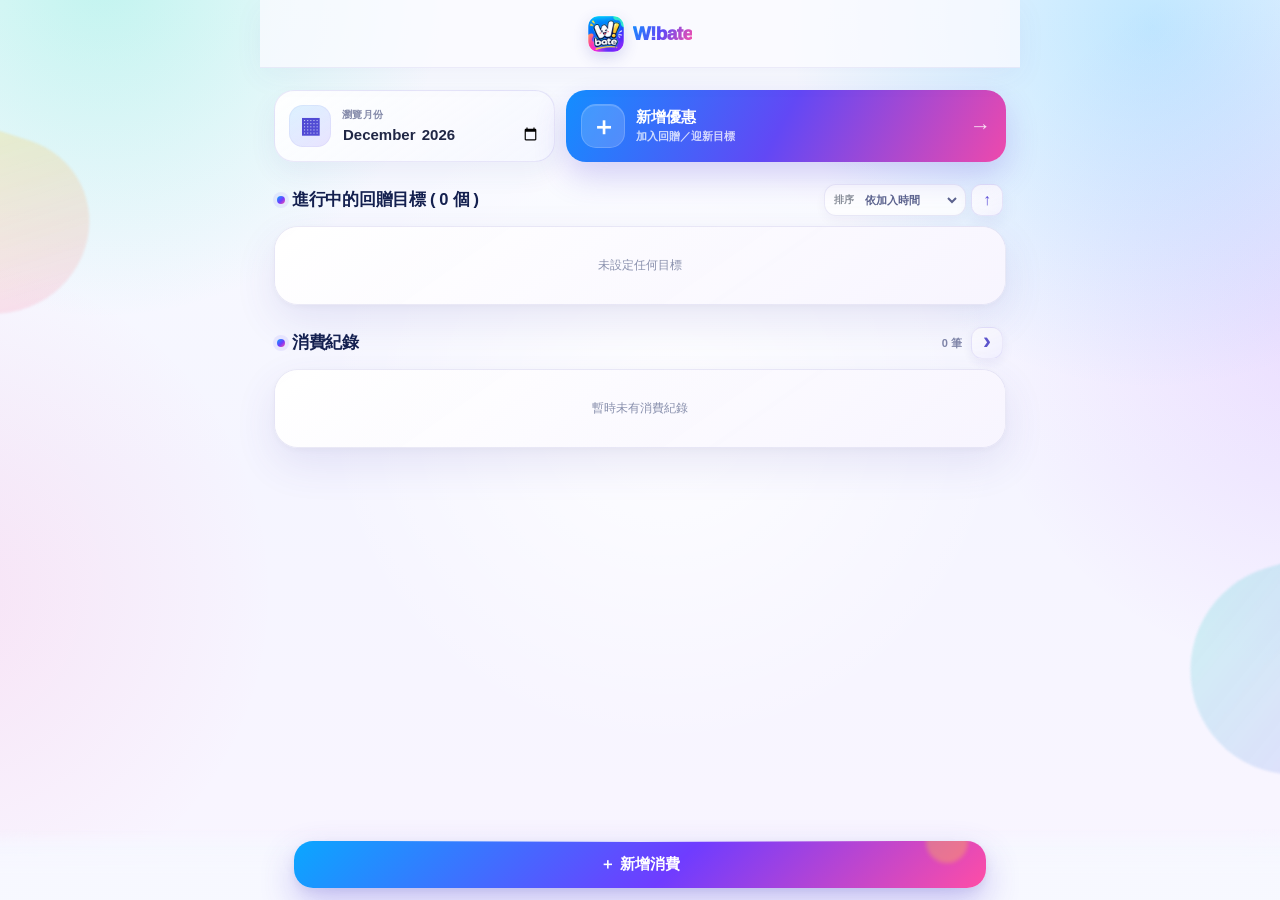
==== commit c64f6648: "Add files via upload" ====
--- a/index.html
+++ b/index.html
@@ -25,18 +25,39 @@
 
 <link rel="stylesheet" href="assets/css/app.css">
 <link rel="stylesheet" href="assets/css/theme-wbate.css">
+<link rel="stylesheet" href="assets/css/navigation.css">
+<link rel="stylesheet" href="assets/css/home-refinements.css">
 </head>
 <body>
 <!-- Core layout stays in this file. Styles: assets/css/. App logic: assets/js/app.js. -->
 
-<div id="mainApp" class="app">
-  <div class="top">
-    <a class="title brand-link" href="about.html" aria-label="關於 W!bate">W!bate</a>
-    <div class="top-actions">
-      <input id="monthPicker" class="month" type="month">
-      <button id="settingsBtn" class="new-target-btn" aria-label="新增目標">＋ 新增優惠</button>
-    </div>
-  </div>
+<div id="mainApp" class="app app-home">
+  <nav class="brand-nav app-brand-nav top" aria-label="W!bate 主導覽">
+    <span class="nav-spacer nav-spacer-left" aria-hidden="true"></span>
+    <a class="brand-mini" href="about.html" aria-label="關於 W!bate" data-page-transition="forward">
+      <img src="icons/icon-192x192.png" alt="" width="36" height="36">
+      <strong>W!bate</strong>
+    </a>
+    <span class="nav-spacer" aria-hidden="true"></span>
+  </nav>
+
+  <section class="home-command-bar" aria-label="月份及優惠操作">
+    <label class="month-command" for="monthPicker">
+      <span class="command-icon" aria-hidden="true">▦</span>
+      <span class="command-copy">
+        <small>瀏覽月份</small>
+        <input id="monthPicker" class="month" type="month" aria-label="選擇月份">
+      </span>
+    </label>
+    <button id="settingsBtn" class="offer-command" type="button" aria-label="新增優惠">
+      <span class="offer-command-plus" aria-hidden="true">＋</span>
+      <span class="offer-command-copy">
+        <strong>新增優惠</strong>
+        <small>加入回贈／迎新目標</small>
+      </span>
+      <span class="offer-command-arrow" aria-hidden="true">→</span>
+    </button>
+  </section>
 
   <div class="section-head goal-section-head">
     <h2 id="goalSectionTitle">進行中的回贈目標 ( 0 個 )</h2>
@@ -58,7 +79,7 @@
 
   <div class="section-head history-head">
     <h2>消費紀錄</h2>
-    <div class="history-head-actions"><span id="txCount">0 筆</span><button id="viewMoreTx" class="history-more" type="button">查看更多</button></div>
+    <div class="history-head-actions"><span id="txCount">0 筆</span><button id="viewMoreTx" class="history-more" type="button" aria-label="查看全部消費紀錄" title="查看全部消費紀錄">查看更多</button></div>
   </div>
   <div id="txList" class="tx-list"></div>
 </div>
@@ -209,6 +230,7 @@
 </div>
 
 <script src="assets/js/app.js"></script>
+<script src="assets/js/page-transitions.js"></script>
 <datalist id="cardNameList">
 <option value="滙豐Red信用卡"></option>
 <option value="滙豐EveryMile信用卡"></option>
--- a/assets/css/navigation.css
+++ b/assets/css/navigation.css
@@ -0,0 +1,248 @@
+/* W!bate shared navigation + page transition layer
+   Used by both index.html and about.html. */
+
+:root{
+  --wb-nav-blue:#168cff;
+  --wb-nav-purple:#6d38ff;
+  --wb-nav-pink:#ff4fa6;
+  --wb-nav-yellow:#ffd72e;
+  --wb-nav-ink:#10152e;
+  --wb-nav-muted:#6f7692;
+  --wb-nav-line:rgba(80,77,170,.12);
+  --wb-nav-gradient:linear-gradient(120deg,#168cff,#6148f5 48%,#ff4fa6 100%);
+  --wb-nav-h:68px;
+}
+
+/* Shared fixed brand header */
+.brand-nav,
+.brand-nav.top{
+  position:fixed!important;
+  inset:0 0 auto 0;
+  z-index:80!important;
+  width:100%;
+  height:var(--wb-nav-h);
+  margin:0!important;
+  padding:0 max(18px,env(safe-area-inset-right)) 0 max(18px,env(safe-area-inset-left))!important;
+  display:grid!important;
+  grid-template-columns:1fr auto 1fr!important;
+  align-items:center!important;
+  gap:0!important;
+  background:rgba(250,250,255,.78)!important;
+  border:0!important;
+  border-bottom:1px solid rgba(92,76,190,.09)!important;
+  box-shadow:0 8px 30px rgba(67,74,162,.055)!important;
+  backdrop-filter:blur(22px) saturate(155%)!important;
+  -webkit-backdrop-filter:blur(22px) saturate(155%)!important;
+  transition:background .18s ease,box-shadow .18s ease,border-color .18s ease!important;
+}
+.brand-nav.is-scrolled,
+.brand-nav.top.is-scrolled{
+  background:rgba(252,252,255,.94)!important;
+  border-bottom-color:rgba(92,76,190,.14)!important;
+  box-shadow:0 11px 34px rgba(67,74,162,.10)!important;
+}
+.brand-mini{
+  justify-self:center;
+  display:inline-flex;
+  align-items:center;
+  gap:9px;
+  min-width:0;
+  text-decoration:none;
+  font-size:19px;
+  letter-spacing:-.6px;
+  -webkit-tap-highlight-color:transparent;
+  transition:transform .16s ease,filter .16s ease;
+}
+.brand-mini:hover{transform:translateY(-1px);filter:drop-shadow(0 6px 14px rgba(89,72,255,.14))}
+.brand-mini:active{transform:scale(.975)}
+.brand-mini img{
+  width:36px;height:36px;border-radius:11px;
+  box-shadow:0 5px 15px rgba(62,64,184,.20),0 0 0 1px rgba(255,255,255,.82);
+}
+.brand-mini strong{
+  font-weight:950;
+  background:var(--wb-nav-gradient);
+  -webkit-background-clip:text;background-clip:text;color:transparent;
+}
+.nav-spacer{justify-self:end;width:64px;height:1px}
+.nav-spacer-left{justify-self:start}
+.back-link{
+  justify-self:start;
+  text-decoration:none;
+  display:inline-flex;
+  align-items:center;
+  gap:6px;
+  padding:9px 12px;
+  border-radius:13px;
+  background:rgba(255,255,255,.76);
+  border:1px solid var(--wb-nav-line);
+  box-shadow:0 5px 15px rgba(65,64,148,.055);
+  font-weight:850;
+  color:#555e91;
+  -webkit-tap-highlight-color:transparent;
+  transition:transform .16s ease,background .16s ease,box-shadow .16s ease;
+}
+.back-link:first-letter{font-size:24px}
+.back-link:hover{background:#fff;transform:translateX(-2px);box-shadow:0 8px 20px rgba(65,64,148,.09)}
+.back-link:active{transform:translateX(-5px) scale(.97)}
+
+/* Fixed-header spacing */
+.app-home{padding-top:calc(var(--wb-nav-h) + 22px)!important}
+.brand-page{padding-top:var(--wb-nav-h)}
+
+/* Home command deck: month is a filter; Add Offer is the main CTA. */
+.home-command-bar{
+  display:grid;
+  grid-template-columns:minmax(180px,.78fr) minmax(240px,1.22fr);
+  gap:11px;
+  margin:0 0 22px;
+}
+.month-command,
+.offer-command{
+  min-height:72px;
+  border-radius:20px;
+  -webkit-tap-highlight-color:transparent;
+}
+.month-command{
+  display:grid;
+  grid-template-columns:42px minmax(0,1fr);
+  gap:11px;
+  align-items:center;
+  padding:12px 14px;
+  background:linear-gradient(145deg,rgba(255,255,255,.94),rgba(245,246,255,.84));
+  border:1px solid rgba(91,76,205,.12);
+  box-shadow:0 10px 28px rgba(56,64,151,.07);
+  cursor:pointer;
+  transition:transform .16s ease,box-shadow .16s ease,border-color .16s ease;
+}
+.month-command:hover{transform:translateY(-1px);border-color:rgba(91,76,205,.20);box-shadow:0 13px 32px rgba(56,64,151,.10)}
+.command-icon{
+  width:42px;height:42px;border-radius:14px;display:grid;place-items:center;
+  color:#514bd4;font-size:22px;font-weight:950;
+  background:linear-gradient(145deg,rgba(35,171,255,.15),rgba(109,56,255,.13));
+  box-shadow:inset 0 0 0 1px rgba(91,76,205,.06);
+}
+.command-copy{display:block;min-width:0}
+.command-copy small{
+  display:block;margin-bottom:3px;color:#858baa;font-size:10px;font-weight:850;letter-spacing:.035em;
+}
+.month-command .month{
+  display:block;
+  width:100%!important;
+  height:auto!important;
+  border:0!important;
+  border-radius:0!important;
+  padding:0!important;
+  background:transparent!important;
+  box-shadow:none!important;
+  color:#202745!important;
+  font-size:15px!important;
+  font-weight:900!important;
+  line-height:1.2;
+  outline:none;
+  cursor:pointer;
+}
+.month-command .month:focus{box-shadow:none!important}
+
+.offer-command{
+  position:relative;
+  overflow:hidden;
+  display:grid;
+  grid-template-columns:44px minmax(0,1fr) auto;
+  gap:11px;
+  align-items:center;
+  width:100%;
+  padding:12px 15px;
+  border:0;
+  text-align:left;
+  color:#fff;
+  background:linear-gradient(118deg,#138eff 0%,#6248f5 49%,#ee49ac 100%);
+  box-shadow:0 14px 32px rgba(85,64,215,.23);
+  transition:transform .16s ease,box-shadow .16s ease,filter .16s ease;
+}
+.offer-command::before{
+  content:"";position:absolute;inset:0;pointer-events:none;
+  background:linear-gradient(115deg,transparent 5%,rgba(255,255,255,.22) 42%,transparent 64%);
+  transform:translateX(-120%);transition:transform .48s ease;
+}
+.offer-command:hover{transform:translateY(-2px);box-shadow:0 18px 38px rgba(85,64,215,.29);filter:saturate(1.05)}
+.offer-command:hover::before{transform:translateX(125%)}
+.offer-command:active{transform:scale(.985)}
+.offer-command-plus{
+  position:relative;z-index:1;width:44px;height:44px;border-radius:15px;display:grid;place-items:center;
+  background:rgba(255,255,255,.17);border:1px solid rgba(255,255,255,.17);
+  font-size:25px;font-weight:700;box-shadow:inset 0 1px rgba(255,255,255,.15);
+}
+.offer-command-copy{position:relative;z-index:1;min-width:0}
+.offer-command-copy strong{display:block;font-size:15px;font-weight:930;letter-spacing:-.15px}
+.offer-command-copy small{display:block;margin-top:3px;color:rgba(255,255,255,.76);font-size:10.5px;font-weight:700;white-space:nowrap;overflow:hidden;text-overflow:ellipsis}
+.offer-command-arrow{position:relative;z-index:1;font-size:21px;font-weight:900;opacity:.84;transition:transform .16s ease}
+.offer-command:hover .offer-command-arrow{transform:translateX(3px)}
+
+/* Page navigation animation. Forward = open About, back = return to App. */
+html.wb-enter-forward body{animation:wbPageEnterForward .34s cubic-bezier(.22,.78,.22,1) both}
+html.wb-enter-back body{animation:wbPageEnterBack .32s cubic-bezier(.22,.78,.22,1) both}
+body.wb-page-exit-forward{animation:wbPageExitForward .22s cubic-bezier(.4,0,.2,1) both;pointer-events:none}
+body.wb-page-exit-back{animation:wbPageExitBack .24s cubic-bezier(.4,0,.2,1) both;pointer-events:none}
+body.wb-page-exit-back [data-page-transition="back"]{transform:translateX(-5px) scale(.97)}
+@keyframes wbPageEnterForward{from{opacity:.15;transform:translateX(28px) scale(.994)}to{opacity:1;transform:none}}
+@keyframes wbPageEnterBack{from{opacity:.15;transform:translateX(-26px) scale(.994)}to{opacity:1;transform:none}}
+@keyframes wbPageExitForward{to{opacity:.10;transform:translateX(-28px) scale(.992)}}
+@keyframes wbPageExitBack{to{opacity:.10;transform:translateX(30px) scale(.992)}}
+
+@media(max-width:760px){
+  .home-command-bar{grid-template-columns:minmax(0,.9fr) minmax(0,1.1fr);gap:9px}
+  .month-command,.offer-command{min-height:68px;border-radius:18px}
+  .month-command{grid-template-columns:36px minmax(0,1fr);gap:9px;padding:10px 11px}
+  .command-icon{width:36px;height:36px;border-radius:12px;font-size:19px}
+  .offer-command{grid-template-columns:38px minmax(0,1fr) auto;gap:9px;padding:10px 12px}
+  .offer-command-plus{width:38px;height:38px;border-radius:13px;font-size:22px}
+  .offer-command-copy strong{font-size:14px}
+  .offer-command-copy small{font-size:9.8px}
+}
+@media(max-width:500px){
+  :root{--wb-nav-h:62px}
+  .brand-nav,.brand-nav.top{padding-left:14px!important;padding-right:14px!important}
+  .brand-mini img{width:34px;height:34px;border-radius:10px}
+  .brand-mini strong{font-size:18px}
+  .nav-spacer{width:38px}
+  .back-link{padding:8px 10px}
+  .back-link span{display:none}
+  .app-home{padding-top:calc(var(--wb-nav-h) + 16px)!important}
+  .home-command-bar{grid-template-columns:1fr;gap:8px;margin-bottom:19px}
+  .month-command,.offer-command{min-height:62px}
+  .offer-command-copy small{font-size:10px}
+}
+@media(prefers-reduced-motion:reduce){
+  html.wb-enter-forward body,html.wb-enter-back body,body.wb-page-exit-forward,body.wb-page-exit-back{animation:none!important}
+}
+
+/* ========================================================================== 
+   Navigation refinement: use the same circular back control as Add Offer.
+   ========================================================================== */
+.brand-nav .back-link{
+  width:42px!important;
+  height:42px!important;
+  padding:0!important;
+  gap:0!important;
+  border-radius:50%!important;
+  display:grid!important;
+  place-items:center!important;
+  background:linear-gradient(145deg,#fff,#eeedff)!important;
+  color:#5c54cc!important;
+  border:1px solid rgba(98,84,204,.09)!important;
+  box-shadow:0 6px 16px rgba(74,68,166,.09)!important;
+  font-size:34px!important;
+  font-weight:500!important;
+  line-height:1!important;
+  padding-bottom:4px!important;
+  overflow:hidden;
+  transition:transform .14s ease,background .14s ease,box-shadow .14s ease!important;
+}
+.brand-nav .back-link span{display:none!important}
+.brand-nav .back-link:hover{
+  background:#e4e7eb!important;
+  transform:scale(1.03)!important;
+  box-shadow:0 8px 20px rgba(74,68,166,.12)!important;
+}
+.brand-nav .back-link:active{transform:scale(.96)!important}
--- a/assets/css/home-refinements.css
+++ b/assets/css/home-refinements.css
@@ -0,0 +1,205 @@
+/* ========================================================================== 
+   W!bate Home Refinements
+   - compact mobile month + add-offer toolbar
+   - transparent progress-mechanic shells
+   - equal-height goal cards
+   Visual-only overrides. No application logic lives here.
+   ========================================================================== */
+
+/* The spend/tier shell is only a positioning canvas. It must never render as
+   a coloured panel behind the actual progress bar. */
+#goals .spend-progress-shell,
+#goals .tier-progress-shell{
+  background:transparent!important;
+  border:0!important;
+  box-shadow:none!important;
+  border-radius:0!important;
+}
+
+/* Keep every goal/progress card visually aligned, regardless of mechanic.
+   188px safely accommodates standard, stamp, tier and threshold markers. */
+#goals .goal,
+#goals .goal:has(.stamp-progress-row),
+#goals .goal:has(.tier-progress-row),
+#goals .goal:has(.spend-progress-row){
+  height:188px!important;
+  min-height:188px!important;
+  max-height:188px!important;
+}
+
+/* Ensure the lower progress area owns the remaining space consistently. */
+#goals .goal-body{
+  height:100%;
+  min-height:0;
+}
+#goals .goal-lower{
+  margin-top:auto!important;
+  min-height:0;
+}
+
+/* --------------------------------------------------------------------------
+   Mobile: a single compact action row. Month = filter, Add Offer = CTA.
+   This replaces the former two stacked 62px cards and saves ~70–80px.
+   -------------------------------------------------------------------------- */
+@media(max-width:500px){
+  .app-home{
+    padding-top:calc(var(--wb-nav-h) + 10px)!important;
+  }
+
+  .home-command-bar{
+    display:grid!important;
+    grid-template-columns:minmax(0,1.08fr) minmax(0,.92fr)!important;
+    gap:7px!important;
+    margin:0 0 14px!important;
+    align-items:stretch;
+  }
+
+  .month-command,
+  .offer-command{
+    min-height:50px!important;
+    height:50px!important;
+    border-radius:16px!important;
+  }
+
+  .month-command{
+    grid-template-columns:31px minmax(0,1fr)!important;
+    gap:7px!important;
+    padding:7px 9px!important;
+    box-shadow:0 7px 20px rgba(56,64,151,.065)!important;
+  }
+
+  .command-icon{
+    width:31px!important;
+    height:31px!important;
+    border-radius:10px!important;
+    font-size:16px!important;
+  }
+
+  /* On phones the month value itself is the label; remove the redundant line. */
+  .month-command .command-copy small{
+    display:none!important;
+  }
+  .month-command .month{
+    font-size:13px!important;
+    font-weight:920!important;
+    line-height:1!important;
+    min-width:0!important;
+  }
+
+  .offer-command{
+    grid-template-columns:31px minmax(0,1fr)!important;
+    gap:7px!important;
+    padding:7px 10px!important;
+    box-shadow:0 9px 23px rgba(85,64,215,.20)!important;
+  }
+  .offer-command-plus{
+    width:31px!important;
+    height:31px!important;
+    border-radius:10px!important;
+    font-size:20px!important;
+  }
+  .offer-command-copy strong{
+    font-size:12.5px!important;
+    line-height:1.05!important;
+    white-space:nowrap;
+  }
+  .offer-command-copy small,
+  .offer-command-arrow{
+    display:none!important;
+  }
+
+  /* Equal height on phones too; one value avoids the previous 164/188/208px
+     jump between mechanics while remaining compact enough for the viewport. */
+  #goals .goal,
+  #goals .goal:has(.stamp-progress-row),
+  #goals .goal:has(.tier-progress-row),
+  #goals .goal:has(.spend-progress-row){
+    height:184px!important;
+    min-height:184px!important;
+    max-height:184px!important;
+  }
+}
+
+@media(max-width:370px){
+  .home-command-bar{
+    grid-template-columns:minmax(0,1.12fr) minmax(0,.88fr)!important;
+    gap:6px!important;
+  }
+  .month-command,
+  .offer-command{
+    height:48px!important;
+    min-height:48px!important;
+  }
+  .month-command{padding-left:7px!important;padding-right:7px!important}
+  .offer-command{padding-left:7px!important;padding-right:8px!important}
+  .month-command .month{font-size:12px!important}
+  .offer-command-copy strong{font-size:11.8px!important}
+}
+
+/* ========================================================================== 
+   Compact navigation controls
+   - transaction history back = same visual language as Add Offer wizard back
+   - home "view all" = icon-only affordance while keeping accessible text
+   ========================================================================== */
+.transaction-page-back{
+  width:42px!important;
+  height:42px!important;
+  border:1px solid rgba(98,84,204,.09)!important;
+  border-radius:50%!important;
+  background:linear-gradient(145deg,#fff,#eeedff)!important;
+  color:#5c54cc!important;
+  box-shadow:0 6px 16px rgba(74,68,166,.09)!important;
+  display:grid!important;
+  place-items:center!important;
+  font-size:34px!important;
+  font-weight:500!important;
+  line-height:1!important;
+  padding:0 0 4px!important;
+  -webkit-tap-highlight-color:transparent;
+  transition:transform .14s ease,background .14s ease,box-shadow .14s ease!important;
+}
+.transaction-page-back:hover{
+  background:#e4e7eb!important;
+  transform:scale(1.03)!important;
+  box-shadow:0 8px 20px rgba(74,68,166,.12)!important;
+}
+.transaction-page-back:active{transform:scale(.96)!important}
+
+/* The JS can continue changing the hidden text between "查看更多" and "查看全部".
+   Visually the control stays a compact chevron icon; semantics remain available
+   through the button text + aria-label. */
+.history-more{
+  width:32px!important;
+  height:32px!important;
+  flex:0 0 32px!important;
+  padding:0!important;
+  border:1px solid rgba(98,84,204,.10)!important;
+  border-radius:11px!important;
+  background:linear-gradient(145deg,#fff,#f0efff)!important;
+  box-shadow:0 4px 12px rgba(74,68,166,.08)!important;
+  display:grid!important;
+  place-items:center!important;
+  overflow:hidden!important;
+  white-space:nowrap!important;
+  font-size:0!important;
+  color:transparent!important;
+  text-decoration:none!important;
+  -webkit-tap-highlight-color:transparent;
+  transition:transform .14s ease,background .14s ease,box-shadow .14s ease!important;
+}
+.history-more::before{
+  content:"›";
+  display:block;
+  color:#5c54cc;
+  font-size:24px;
+  font-weight:800;
+  line-height:1;
+  transform:translateY(-1px);
+}
+.history-more:hover{
+  background:#fff!important;
+  transform:translateX(1px) scale(1.03)!important;
+  box-shadow:0 6px 16px rgba(74,68,166,.12)!important;
+  text-decoration:none!important;
+}
+.history-more:active{transform:scale(.95)!important}
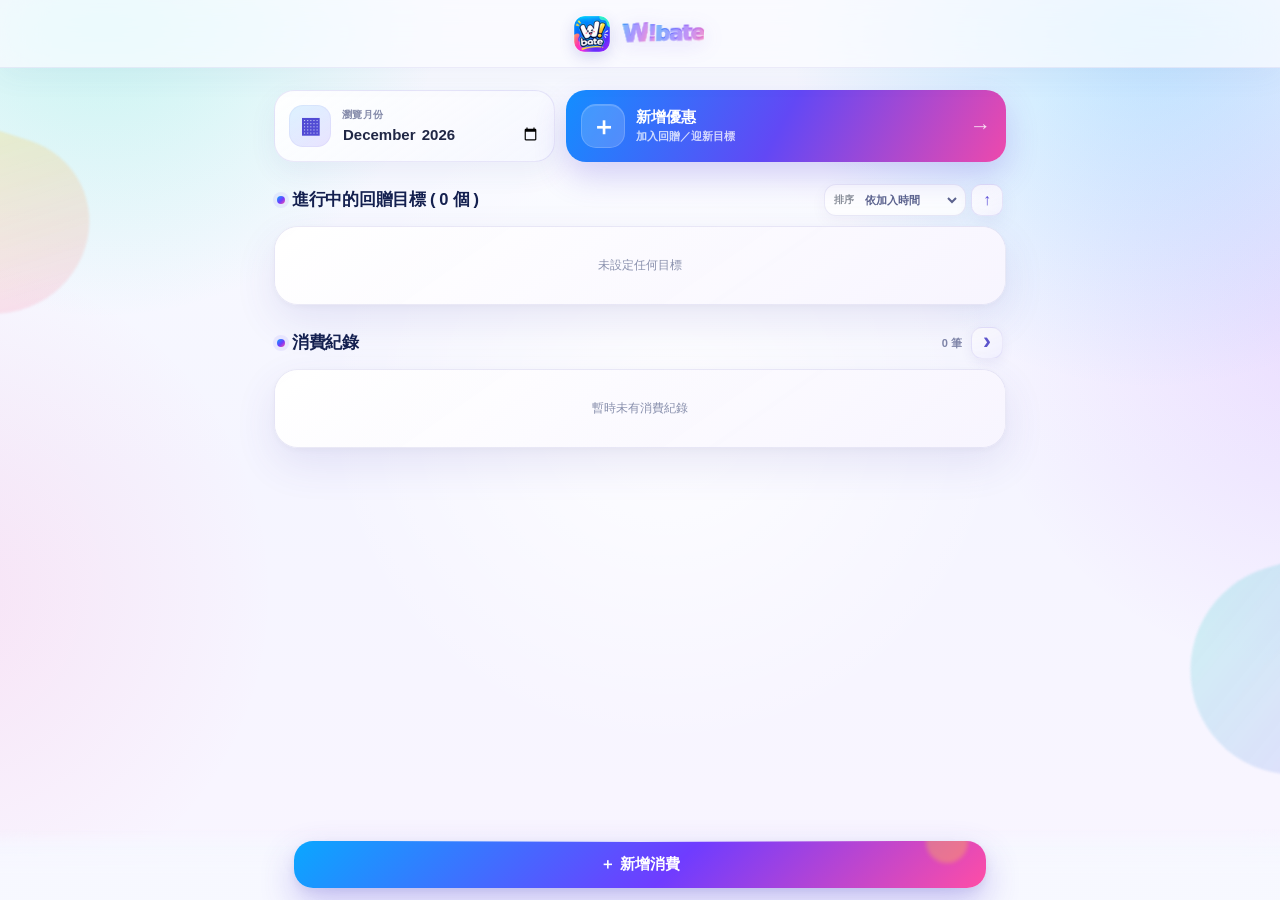
==== commit 7091f944: "Add files via upload" ====
--- a/index.html
+++ b/index.html
@@ -27,6 +27,9 @@
 <link rel="stylesheet" href="assets/css/theme-wbate.css">
 <link rel="stylesheet" href="assets/css/navigation.css">
 <link rel="stylesheet" href="assets/css/home-refinements.css">
+<link rel="stylesheet" href="assets/css/history-refinements.css">
+<link rel="stylesheet" href="assets/css/notice-refinements.css">
+<link rel="stylesheet" href="assets/css/home-header-fixed.css">
 </head>
 <body>
 <!-- Core layout stays in this file. Styles: assets/css/. App logic: assets/js/app.js. -->
@@ -35,8 +38,8 @@
   <nav class="brand-nav app-brand-nav top" aria-label="W!bate 主導覽">
     <span class="nav-spacer nav-spacer-left" aria-hidden="true"></span>
     <a class="brand-mini" href="about.html" aria-label="關於 W!bate" data-page-transition="forward">
-      <img src="icons/icon-192x192.png" alt="" width="36" height="36">
-      <strong>W!bate</strong>
+      <img class="brand-icon" src="[data-uri]" alt="" width="36" height="36">
+      <span class="brand-wordmark" aria-hidden="true"><span class="brand-wordmark-w">W</span><span class="brand-wordmark-bang">!</span><span class="brand-wordmark-bate">bate</span></span>
     </a>
     <span class="nav-spacer" aria-hidden="true"></span>
   </nav>
@@ -85,13 +88,35 @@
 </div>
 
 <div id="transactionPage" class="app transaction-page hidden">
-  <div class="transaction-page-top">
+  <nav class="brand-nav transaction-brand-nav top" aria-label="消費紀錄導覽">
     <button id="historyBack" class="transaction-page-back" type="button" aria-label="返回主頁">‹</button>
-    <div class="transaction-page-title">消費紀錄</div>
-    <input id="historyMonthPicker" class="transaction-page-month" type="month" aria-label="選擇月份">
-  </div>
-  <div class="transaction-summary"><span id="historyTxCount">0 筆</span><span>本月總簽賬 <b id="historyTxTotal">$0</b></span></div>
-  <div id="historyTxList" class="tx-list"></div>
+    <div class="transaction-nav-title">消費紀錄</div>
+    <span class="nav-spacer" aria-hidden="true"></span>
+  </nav>
+
+  <section class="history-control-deck" aria-label="消費紀錄月份及本月摘要">
+    <label class="history-month-command" for="historyMonthPicker">
+      <span class="history-command-icon" aria-hidden="true">▦</span>
+      <span class="history-month-copy">
+        <small>瀏覽月份</small>
+        <input id="historyMonthPicker" class="transaction-page-month" type="month" aria-label="選擇月份">
+      </span>
+    </label>
+
+    <div class="history-summary" aria-label="本月消費摘要">
+      <div class="history-summary-stat history-summary-count">
+        <small>消費紀錄</small>
+        <strong id="historyTxCount">0 筆</strong>
+      </div>
+      <span class="history-summary-divider" aria-hidden="true"></span>
+      <div class="history-summary-stat history-summary-total">
+        <small>本月總簽賬</small>
+        <strong id="historyTxTotal">$0</strong>
+      </div>
+    </div>
+  </section>
+
+  <div id="historyTxList" class="tx-list history-tx-list"></div>
 </div>
 
 <div id="bottomBar" class="bottom">
@@ -105,33 +130,42 @@
       <button class="close" data-close="addModal">×</button>
     </div>
 
-    
-    <div class="field tx-card-carousel-field">
-      <label>信用卡</label>
-      <div id="txCardCarousel" class="tx-card-carousel" aria-label="信用卡選擇，可左右掃動"></div>
-      <input id="txCard" type="hidden" value="">
-      <div id="txCardSelectedLabel" class="tx-card-selected-label"></div>
-    </div>
-
-    <div class="amount-entry" id="amountEntry">
-      <div class="amount-caption">消費金額</div>
-      <div class="amount-line">
-        <span class="amount-currency">HK$</span>
-        <input id="txAmount" type="text" inputmode="decimal" autocomplete="off" placeholder="0" aria-label="消費金額">
-      </div>
-    </div>
-
-    <div class="field">
-      <label>簽賬類別</label>
-      <select id="txCategory"></select>
-    </div>
-
-    <div class="target-label">命中目標</div>
-    <div id="txTargetPicks" class="target-picks multi-target-picks"></div>
-    <div id="txTargetSummary" class="tx-target-summary"></div>
-
-    <button id="confirmAdd" class="confirm">新增消費</button>
-    <button id="deleteTx" class="tx-delete-action hidden" type="button">刪除消費</button>
+
+    <div class="tx-editor-body">
+      <div class="field tx-card-carousel-field">
+        <label>信用卡</label>
+        <div id="txCardCarousel" class="tx-card-carousel" aria-label="信用卡選擇，可左右掃動"></div>
+        <input id="txCard" type="hidden" value="">
+        <div id="txCardSelectedLabel" class="tx-card-selected-label"></div>
+      </div>
+
+      <div class="amount-entry" id="amountEntry">
+        <div class="amount-caption">消費金額</div>
+        <div class="amount-line">
+          <span class="amount-currency">HK$</span>
+          <input id="txAmount" type="text" inputmode="decimal" autocomplete="off" placeholder="0" aria-label="消費金額">
+        </div>
+      </div>
+
+      <div class="field tx-date-field">
+        <label for="txDate">消費日期</label>
+        <input id="txDate" type="date" aria-label="消費日期">
+      </div>
+
+      <div class="field">
+        <label>簽賬類別</label>
+        <select id="txCategory"></select>
+      </div>
+
+      <div class="target-label">命中目標</div>
+      <div id="txTargetPicks" class="target-picks multi-target-picks"></div>
+      <div id="txTargetSummary" class="tx-target-summary"></div>
+    </div>
+
+    <div class="tx-action-bar">
+      <button id="confirmAdd" class="confirm" type="button">新增消費</button>
+      <button id="deleteTx" class="tx-delete-action hidden" type="button" aria-label="刪除消費" title="刪除消費">×</button>
+    </div>
   </div>
 </div>
 
--- a/assets/css/navigation.css
+++ b/assets/css/navigation.css
@@ -246,3 +246,62 @@
   box-shadow:0 8px 20px rgba(74,68,166,.12)!important;
 }
 .brand-nav .back-link:active{transform:scale(.96)!important}
+
+/* Branded W!bate wordmark: shared by Home and About headers.
+   Keep the whole name as one youthful gradient wordmark: the ! is lettering,
+   not a separate neon badge. No underline or decorative star. */
+.brand-wordmark{
+  position:relative;
+  display:inline-flex;
+  align-items:baseline;
+  padding:2px 3px;
+  line-height:.9;
+  font-family:ui-rounded,"Arial Rounded MT Bold","Trebuchet MS",system-ui,sans-serif;
+  font-size:21px;
+  font-weight:1000;
+  letter-spacing:-1.35px;
+  white-space:nowrap;
+  transform:rotate(-1deg) skewX(-3deg);
+  filter:drop-shadow(0 4px 10px rgba(92,72,229,.14));
+}
+.brand-wordmark::before,
+.brand-wordmark::after{content:none!important}
+.brand-wordmark-w,
+.brand-wordmark-bang,
+.brand-wordmark-bate{
+  position:relative;
+  display:inline-block;
+  z-index:1;
+  width:auto;
+  height:auto;
+  margin:0;
+  border:0;
+  border-radius:0;
+  background:linear-gradient(115deg,#168df6 0%,#5d52ff 38%,#9a43ee 66%,#ef48a6 100%);
+  -webkit-background-clip:text;
+  background-clip:text;
+  color:transparent;
+  -webkit-text-stroke:.3px rgba(255,255,255,.42);
+  text-shadow:0 1px 0 rgba(255,255,255,.42);
+  box-shadow:none;
+  font:inherit;
+  line-height:inherit;
+  letter-spacing:inherit;
+  transform:none;
+}
+.brand-wordmark-w{
+  font-size:1.18em;
+  letter-spacing:-1.8px;
+  transform:rotate(-2deg) translateY(.5px);
+}
+.brand-wordmark-bang{
+  margin:0 -.01em 0 -.03em;
+  font-size:1.02em;
+  letter-spacing:-1.4px;
+}
+.brand-wordmark-bate{letter-spacing:-1.25px}
+.brand-mini:hover .brand-wordmark{transform:rotate(-.2deg) skewX(-2deg) translateY(-1px)}
+
+@media(max-width:500px){
+  .brand-wordmark{font-size:20px}
+}
--- a/assets/css/home-refinements.css
+++ b/assets/css/home-refinements.css
@@ -203,3 +203,246 @@
   text-decoration:none!important;
 }
 .history-more:active{transform:scale(.95)!important}
+
+/* Transaction date + denser multi-target selector. */
+#addModal .tx-date-field input[type="date"]{
+  min-height:44px;
+  padding:10px 12px;
+  font-weight:780;
+  color:#2b3150;
+  background:linear-gradient(145deg,#fff,#f8f7ff);
+  border-color:rgba(96,86,190,.13);
+}
+#addModal .tx-date-field input[type="date"]::-webkit-calendar-picker-indicator{
+  cursor:pointer;
+  opacity:.68;
+}
+#addModal .multi-target-picks{
+  grid-template-columns:repeat(2,minmax(0,1fr));
+  gap:8px;
+}
+#addModal .multi-target-picks .target-pick{
+  min-width:0;
+  padding:10px;
+  align-items:flex-start;
+}
+#addModal .multi-target-picks .target-copy{min-width:0}
+#addModal .multi-target-picks .target-pick strong,
+#addModal .multi-target-picks .target-pick small{
+  overflow-wrap:anywhere;
+}
+@media(min-width:620px){
+  #addModal .multi-target-picks{grid-template-columns:repeat(3,minmax(0,1fr))}
+}
+
+
+/* ========================================================================== 
+   v2 screenshot fixes
+   - cards may grow instead of clipping copy
+   - stamp row has no grey panel behind stamps
+   - no-spend-cap progress ends with an infinity treatment
+   ========================================================================== */
+
+/* Content wins over equal-height cosmetics: keep a tidy minimum height but
+   allow any card to grow when markers/status/meta need another line. */
+#goals .goal,
+#goals .goal:has(.stamp-progress-row),
+#goals .goal:has(.tier-progress-row),
+#goals .goal:has(.spend-progress-row){
+  height:auto!important;
+  min-height:188px!important;
+  max-height:none!important;
+}
+#goals .goal-body{
+  height:auto!important;
+  min-height:166px;
+  overflow:visible!important;
+}
+#goals .goal-meta{
+  max-height:none!important;
+  overflow:visible!important;
+}
+#goals .goal-status{
+  white-space:normal!important;
+  overflow:visible!important;
+  text-overflow:clip!important;
+  line-height:1.42!important;
+  padding-bottom:1px;
+}
+
+/* theme-wbate.css gives all progress shells a tint. Stamp icons should float
+   directly on the card, just like the spend/tier positioning shells. */
+#goals .stamp-track{
+  background:transparent!important;
+  border:0!important;
+  box-shadow:none!important;
+  border-radius:0!important;
+}
+
+/* Unlimited cashback: the right edge should feel bottomless rather than
+   terminate at a badge. Fade both the empty track and any filled colour into
+   transparency. The separate percentage label remains ∞ (set in JS). */
+#goals .progress.unlimited-progress{
+  overflow:hidden;
+  background:linear-gradient(90deg,
+    rgba(225,228,233,.88) 0%,
+    rgba(225,228,233,.88) 72%,
+    rgba(225,228,233,.58) 86%,
+    rgba(225,228,233,.20) 95%,
+    rgba(225,228,233,0) 100%);
+  -webkit-mask-image:linear-gradient(90deg,#000 0%,#000 72%,rgba(0,0,0,.78) 86%,rgba(0,0,0,.28) 96%,transparent 100%);
+  mask-image:linear-gradient(90deg,#000 0%,#000 72%,rgba(0,0,0,.78) 86%,rgba(0,0,0,.28) 96%,transparent 100%);
+}
+#goals .progress.unlimited-progress::before,
+#goals .progress.unlimited-progress::after{content:none!important}
+#goals .progress.unlimited-progress>div{
+  max-width:100%;
+  -webkit-mask-image:linear-gradient(90deg,#000 0%,#000 78%,rgba(0,0,0,.82) 87%,rgba(0,0,0,.32) 96%,transparent 100%);
+  mask-image:linear-gradient(90deg,#000 0%,#000 78%,rgba(0,0,0,.82) 87%,rgba(0,0,0,.32) 96%,transparent 100%);
+}
+#goals .goal-percent-infinite{
+  min-width:38px;
+  font-size:19px!important;
+  line-height:1!important;
+  font-weight:1000!important;
+  letter-spacing:0!important;
+}
+
+@media(max-width:500px){
+  #goals .goal,
+  #goals .goal:has(.stamp-progress-row),
+  #goals .goal:has(.tier-progress-row),
+  #goals .goal:has(.spend-progress-row){
+    height:auto!important;
+    min-height:184px!important;
+    max-height:none!important;
+  }
+  #goals .goal-body{min-height:162px}
+}
+
+
+/* ==========================================================================
+   v3 transaction editor sizing
+   - the add/edit sheet keeps a stable viewport-relative size regardless of
+     how many matching targets are shown
+   - every target choice uses the same grid cell and fixed height
+   ========================================================================== */
+#addModal .sheet{
+  box-sizing:border-box;
+  width:min(720px,calc(100vw - 16px));
+  height:min(860px,calc(100vh - 16px));
+  height:min(860px,calc(100dvh - 16px));
+  max-height:calc(100vh - 16px);
+  max-height:calc(100dvh - 16px);
+  overflow-y:auto;
+  overflow-x:hidden;
+}
+#addModal .multi-target-picks{
+  grid-auto-rows:78px;
+  align-items:stretch;
+}
+#addModal .multi-target-picks .target-pick{
+  box-sizing:border-box;
+  width:100%;
+  height:78px;
+  min-height:78px;
+  max-height:78px;
+  overflow:hidden;
+  align-items:flex-start;
+}
+#addModal .multi-target-picks .target-copy{
+  min-width:0;
+  max-width:100%;
+  overflow:hidden;
+}
+#addModal .multi-target-picks .target-pick strong{
+  display:-webkit-box;
+  -webkit-box-orient:vertical;
+  -webkit-line-clamp:1;
+  overflow:hidden;
+  line-height:1.3;
+}
+#addModal .multi-target-picks .target-pick small{
+  display:-webkit-box;
+  -webkit-box-orient:vertical;
+  -webkit-line-clamp:2;
+  overflow:hidden;
+  line-height:1.35;
+}
+@media(max-width:500px){
+  #addModal .sheet{
+    width:100%;
+    height:calc(100vh - 8px);
+    height:calc(100dvh - 8px);
+    max-height:calc(100vh - 8px);
+    max-height:calc(100dvh - 8px);
+  }
+  #addModal .multi-target-picks{grid-auto-rows:82px}
+  #addModal .multi-target-picks .target-pick{height:82px;min-height:82px;max-height:82px}
+}
+
+/* ==========================================================================
+   v4 transaction editor fixed action bar
+   - add/edit content scrolls independently
+   - primary action always stays at the bottom
+   - edit mode shows a compact square delete button beside Save
+   ========================================================================== */
+#addModal .sheet{
+  display:flex;
+  flex-direction:column;
+  padding:0;
+  overflow:hidden;
+}
+#addModal .sheet-head{
+  position:relative;
+  top:auto;
+  flex:0 0 auto;
+  margin:0;
+  padding:16px 14px 12px;
+}
+#addModal .tx-editor-body{
+  flex:1 1 auto;
+  min-height:0;
+  overflow-y:auto;
+  overflow-x:hidden;
+  overscroll-behavior:contain;
+  -webkit-overflow-scrolling:touch;
+  padding:0 14px 14px;
+}
+#addModal .tx-action-bar{
+  position:relative;
+  z-index:18;
+  flex:0 0 auto;
+  display:flex;
+  align-items:stretch;
+  gap:8px;
+  padding:10px 14px calc(10px + env(safe-area-inset-bottom));
+  border-top:1px solid rgba(96,96,183,.12);
+  background:rgba(255,255,255,.96);
+  box-shadow:0 -10px 28px rgba(43,48,92,.07);
+  backdrop-filter:blur(16px);
+  -webkit-backdrop-filter:blur(16px);
+}
+#addModal .tx-action-bar .confirm{
+  flex:1 1 auto;
+  width:auto;
+  min-width:0;
+  min-height:48px;
+  margin:0;
+}
+#addModal .tx-action-bar .tx-delete-action{
+  flex:0 0 48px;
+  width:48px;
+  height:48px;
+  min-width:48px;
+  min-height:48px;
+  margin:0;
+  padding:0;
+  display:grid;
+  place-items:center;
+  border-radius:13px;
+  font-size:23px;
+  line-height:1;
+  font-weight:700;
+}
+#addModal .tx-action-bar .tx-delete-action.hidden{display:none!important}
--- a/assets/css/history-refinements.css
+++ b/assets/css/history-refinements.css
@@ -0,0 +1,229 @@
+/* W!bate transaction-history refinement
+   Keeps the transaction page visually aligned with the home header while
+   moving month selection + monthly totals into one compact mobile-first deck. */
+
+/* Fixed header: same geometry, glass treatment and true centred layout as home. */
+.transaction-page{
+  padding-top:calc(var(--wb-nav-h) + 16px)!important;
+  padding-bottom:34px!important;
+}
+.transaction-brand-nav{
+  grid-template-columns:1fr auto 1fr!important;
+}
+.transaction-brand-nav .transaction-page-back{
+  justify-self:start;
+}
+.transaction-brand-nav .nav-spacer{
+  justify-self:end;
+  width:42px;
+}
+.transaction-nav-title{
+  justify-self:center;
+  min-width:0;
+  color:var(--wb-nav-ink);
+  font-size:19px;
+  font-weight:950;
+  letter-spacing:-.5px;
+  line-height:1;
+  white-space:nowrap;
+}
+
+/* Neutralise the legacy sticky history header; the new header is brand-nav. */
+.transaction-page-top{display:none!important}
+
+/* Compact control deck ---------------------------------------------------- */
+.history-control-deck{
+  display:grid;
+  grid-template-columns:minmax(150px,.86fr) minmax(0,1.14fr);
+  gap:9px;
+  margin:0 0 14px;
+  align-items:stretch;
+}
+.history-month-command,
+.history-summary{
+  height:58px;
+  min-height:58px;
+  border:1px solid rgba(98,84,204,.11);
+  border-radius:17px;
+  background:linear-gradient(145deg,rgba(255,255,255,.95),rgba(245,245,255,.86));
+  box-shadow:0 9px 24px rgba(63,67,153,.065);
+}
+.history-month-command{
+  display:grid;
+  grid-template-columns:34px minmax(0,1fr);
+  align-items:center;
+  gap:8px;
+  padding:8px 10px;
+  cursor:pointer;
+  -webkit-tap-highlight-color:transparent;
+  transition:transform .15s ease,border-color .15s ease,box-shadow .15s ease;
+}
+.history-month-command:hover{
+  transform:translateY(-1px);
+  border-color:rgba(98,84,204,.19);
+  box-shadow:0 12px 28px rgba(63,67,153,.09);
+}
+.history-command-icon{
+  width:34px;
+  height:34px;
+  display:grid;
+  place-items:center;
+  border-radius:11px;
+  color:#5b50d5;
+  font-size:17px;
+  font-weight:950;
+  background:linear-gradient(145deg,rgba(20,166,255,.14),rgba(109,56,255,.12));
+  box-shadow:inset 0 0 0 1px rgba(91,76,205,.055);
+}
+.history-month-copy{
+  min-width:0;
+  display:block;
+}
+.history-month-copy small,
+.history-summary-stat small{
+  display:block;
+  color:#858baa;
+  font-size:9px;
+  font-weight:850;
+  line-height:1.05;
+  letter-spacing:.025em;
+  white-space:nowrap;
+}
+.history-month-copy small{margin-bottom:3px}
+.transaction-page .transaction-page-month{
+  display:block;
+  width:100%!important;
+  height:auto!important;
+  border:0!important;
+  border-radius:0!important;
+  padding:0!important;
+  background:transparent!important;
+  box-shadow:none!important;
+  outline:0!important;
+  color:#24294b!important;
+  font-size:13px!important;
+  font-weight:900!important;
+  line-height:1.2!important;
+  text-align:left!important;
+  min-width:0!important;
+}
+.transaction-page .transaction-page-month::-webkit-calendar-picker-indicator{
+  opacity:.72;
+  cursor:pointer;
+  margin-left:2px;
+}
+
+/* Summary is intentionally one card, not a sentence. Count and spend are
+   two readable stats with a visual divider; values line up vertically. */
+.history-summary{
+  display:grid;
+  grid-template-columns:minmax(58px,.72fr) 1px minmax(96px,1.28fr);
+  align-items:center;
+  gap:10px;
+  padding:8px 12px;
+  overflow:hidden;
+  background:
+    radial-gradient(circle at 100% 0%,rgba(255,79,166,.09),transparent 48%),
+    linear-gradient(145deg,rgba(255,255,255,.96),rgba(244,244,255,.90));
+}
+.history-summary-stat{
+  min-width:0;
+  display:flex;
+  flex-direction:column;
+  justify-content:center;
+}
+.history-summary-stat small{margin-bottom:4px}
+.history-summary-stat strong{
+  display:block;
+  color:#23284a;
+  font-size:14px;
+  font-weight:950;
+  line-height:1.05;
+  letter-spacing:-.25px;
+  white-space:nowrap;
+  overflow:hidden;
+  text-overflow:ellipsis;
+  font-variant-numeric:tabular-nums;
+}
+.history-summary-total strong{
+  color:#5a4fd3;
+  font-size:15px;
+}
+.history-summary-divider{
+  width:1px;
+  height:30px;
+  background:linear-gradient(180deg,transparent,rgba(98,84,204,.16),transparent);
+}
+.history-tx-list{margin-top:0}
+
+/* Disable old summary layout if an older cached HTML somehow retains it. */
+.transaction-page > .transaction-summary{display:none!important}
+
+@media(max-width:500px){
+  .transaction-page{
+    padding-top:calc(var(--wb-nav-h) + 12px)!important;
+  }
+  .transaction-nav-title{font-size:18px}
+  .history-control-deck{
+    grid-template-columns:minmax(0,.92fr) minmax(0,1.08fr);
+    gap:7px;
+    margin-bottom:11px;
+  }
+  .history-month-command,
+  .history-summary{
+    height:54px;
+    min-height:54px;
+    border-radius:15px;
+  }
+  .history-month-command{
+    grid-template-columns:30px minmax(0,1fr);
+    gap:7px;
+    padding:7px 8px;
+  }
+  .history-command-icon{
+    width:30px;
+    height:30px;
+    border-radius:10px;
+    font-size:15px;
+  }
+  .history-month-copy small,
+  .history-summary-stat small{font-size:8.2px}
+  .transaction-page .transaction-page-month{font-size:12px!important}
+  .history-summary{
+    grid-template-columns:minmax(46px,.66fr) 1px minmax(86px,1.34fr);
+    gap:7px;
+    padding:7px 9px;
+  }
+  .history-summary-stat strong{font-size:12.5px}
+  .history-summary-total strong{font-size:13.5px}
+  .history-summary-divider{height:27px}
+}
+
+@media(max-width:370px){
+  .history-control-deck{
+    grid-template-columns:minmax(0,.88fr) minmax(0,1.12fr);
+    gap:6px;
+  }
+  .history-month-command{
+    grid-template-columns:27px minmax(0,1fr);
+    gap:5px;
+    padding-left:7px;
+    padding-right:6px;
+  }
+  .history-command-icon{width:27px;height:27px;font-size:14px}
+  .history-month-copy small{display:none}
+  .transaction-page .transaction-page-month{font-size:11px!important}
+  .history-summary{
+    grid-template-columns:minmax(40px,.62fr) 1px minmax(78px,1.38fr);
+    gap:5px;
+    padding-left:7px;
+    padding-right:7px;
+  }
+  .history-summary-stat small{font-size:7.7px}
+  .history-summary-stat strong{font-size:11.5px}
+  .history-summary-total strong{font-size:12.5px}
+}
+
+@media(prefers-reduced-motion:reduce){
+  .history-month-command{transition:none!important}
+}
--- a/assets/css/notice-refinements.css
+++ b/assets/css/notice-refinements.css
@@ -0,0 +1,93 @@
+/* ===== W!bate notice refinement =====
+   Keep notice semantics/JavaScript intact; only replace presentation.
+   Loaded after theme-wbate.css so generic .success/.warn colour helpers
+   cannot reduce toast text contrast. */
+
+.app-notice{
+  display:flex;
+  align-items:center;
+  gap:10px;
+  min-height:48px;
+  padding:10px 14px 10px 10px!important;
+  border:1px solid rgba(255,255,255,.22)!important;
+  border-radius:17px!important;
+  color:#fff!important;
+  background:linear-gradient(135deg,#4f46e5 0%,#6d3bea 52%,#8b2bd6 100%)!important;
+  box-shadow:
+    0 14px 34px rgba(74,55,190,.24),
+    0 4px 12px rgba(89,65,211,.12)!important;
+  font-size:13px!important;
+  font-weight:820!important;
+  letter-spacing:.005em;
+  text-shadow:0 1px 1px rgba(33,21,91,.16);
+  backdrop-filter:blur(18px) saturate(135%)!important;
+  -webkit-backdrop-filter:blur(18px) saturate(135%)!important;
+}
+
+.app-notice::before{
+  content:"!";
+  width:28px;
+  height:28px;
+  flex:0 0 28px;
+  display:grid;
+  place-items:center;
+  border-radius:10px;
+  color:#fff;
+  background:rgba(255,255,255,.16);
+  border:1px solid rgba(255,255,255,.18);
+  box-shadow:inset 0 1px 0 rgba(255,255,255,.12);
+  font-size:14px;
+  font-weight:950;
+  line-height:1;
+}
+
+/* Success is intentionally brand-coloured instead of green. */
+.app-notice.success{
+  color:#fff!important;
+  background:linear-gradient(135deg,#4f46e5 0%,#7c3aed 54%,#a21caf 100%)!important;
+  border-color:rgba(255,255,255,.24)!important;
+  box-shadow:
+    0 15px 38px rgba(97,56,196,.27),
+    0 5px 15px rgba(162,28,175,.12)!important;
+}
+.app-notice.success::before{
+  content:"✓";
+  background:rgba(255,255,255,.18);
+}
+
+/* Warning remains semantically warm, but uses a cleaner amber/orange tone. */
+.app-notice.warn{
+  color:#fff!important;
+  background:linear-gradient(135deg,#b45309 0%,#c2410c 55%,#be123c 100%)!important;
+  border-color:rgba(255,255,255,.22)!important;
+  box-shadow:
+    0 15px 36px rgba(180,83,9,.22),
+    0 5px 14px rgba(190,18,60,.10)!important;
+}
+.app-notice.warn::before{content:"!"}
+
+/* Default/error notice: W!bate pink-red, not muddy black/green. */
+.app-notice:not(.success):not(.warn){
+  color:#fff!important;
+  background:linear-gradient(135deg,#9d174d 0%,#be123c 54%,#c026d3 100%)!important;
+}
+.app-notice:not(.success):not(.warn)::before{content:"×"}
+
+@media(max-width:520px){
+  .app-notice{
+    top:max(12px,env(safe-area-inset-top));
+    width:max-content;
+    max-width:calc(100vw - 24px);
+    min-height:46px;
+    padding:9px 13px 9px 9px!important;
+    border-radius:16px!important;
+    font-size:12.5px!important;
+  }
+  .app-notice::before{
+    width:27px;height:27px;flex-basis:27px;border-radius:9px;
+  }
+}
+
+@media(prefers-reduced-motion:reduce){
+  .app-notice{transition-duration:.01ms!important}
+}
--- a/assets/css/home-header-fixed.css
+++ b/assets/css/home-header-fixed.css
@@ -0,0 +1,38 @@
+/* ========================================================================== 
+   W!bate Home Header — hard fixed viewport positioning
+   Visual/layout only. No application logic lives here.
+   ========================================================================== */
+
+/* Keep the main W!bate header attached to the viewport, never to the document
+   flow. The explicit longhand positions intentionally override legacy .top
+   sticky rules in app.css/theme-wbate.css. */
+#mainApp > .app-brand-nav,
+#mainApp > .app-brand-nav.top{
+  position:fixed!important;
+  top:0!important;
+  right:0!important;
+  bottom:auto!important;
+  left:0!important;
+  z-index:100!important;
+  width:100%!important;
+  margin:0!important;
+  transform:none!important;
+  translate:none!important;
+}
+
+/* Reserve exactly the fixed header's footprint so the compact month / offer
+   row starts below it instead of sliding underneath it. */
+#mainApp.app-home{
+  padding-top:calc(var(--wb-nav-h) + 10px)!important;
+}
+
+@media(min-width:501px){
+  #mainApp.app-home{
+    padding-top:calc(var(--wb-nav-h) + 22px)!important;
+  }
+}
+
+/* A persistent transform hint on #mainApp can make fixed descendants scroll
+   with that container in Safari/iOS. Keep the hint off during normal use. */
+#mainApp{will-change:auto!important}
+body.route-transitioning #mainApp{will-change:transform,opacity!important}
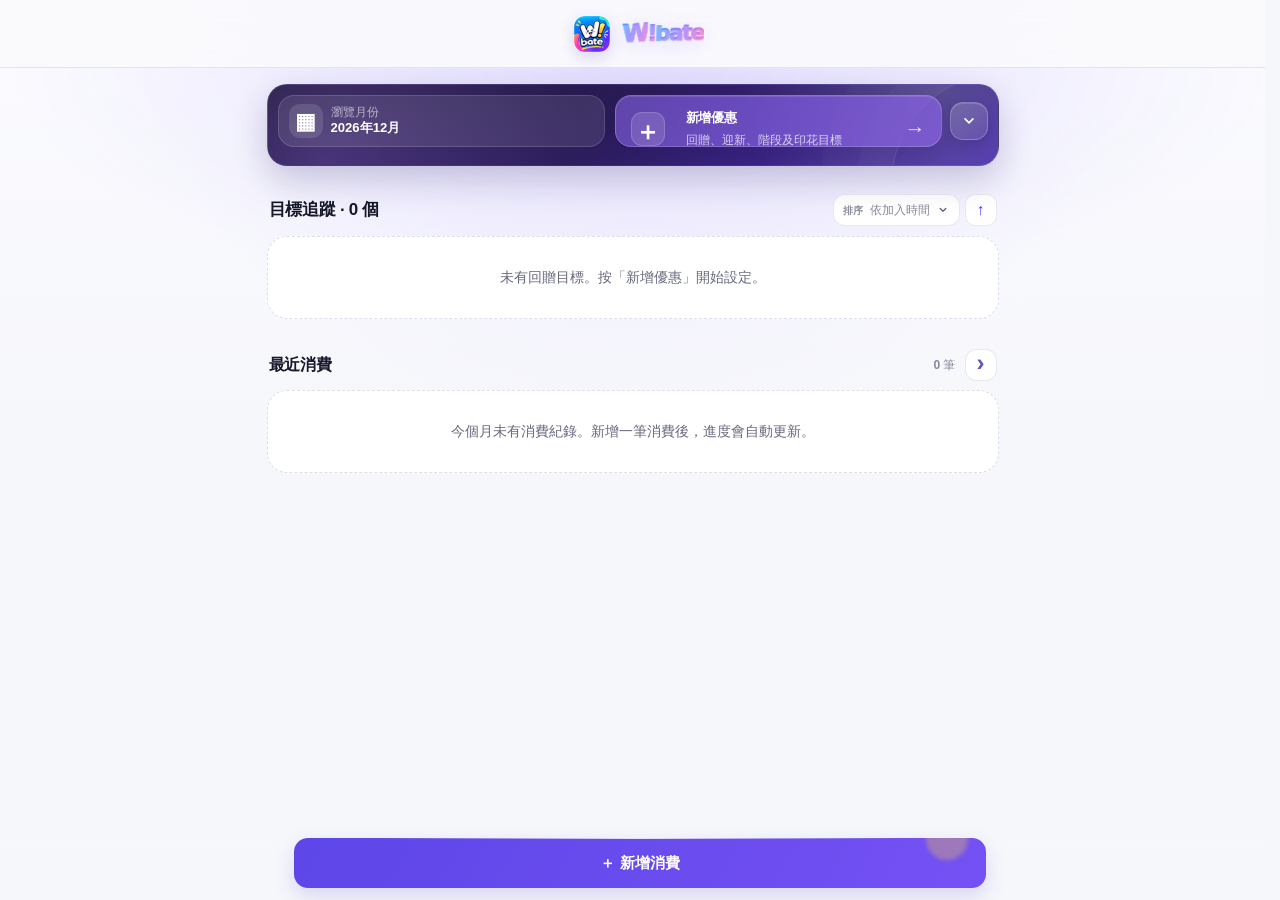
==== commit 19ef5420: "Add files via upload" ====
--- a/index.html
+++ b/index.html
@@ -30,11 +30,13 @@
 <link rel="stylesheet" href="assets/css/history-refinements.css">
 <link rel="stylesheet" href="assets/css/notice-refinements.css">
 <link rel="stylesheet" href="assets/css/home-header-fixed.css">
+<link rel="stylesheet" href="assets/css/professional-polish.css">
+<link rel="stylesheet" href="assets/css/home-redesign.css">
 </head>
 <body>
 <!-- Core layout stays in this file. Styles: assets/css/. App logic: assets/js/app.js. -->
 
-<div id="mainApp" class="app app-home">
+<main id="mainApp" class="app app-home">
   <nav class="brand-nav app-brand-nav top" aria-label="W!bate 主導覽">
     <span class="nav-spacer nav-spacer-left" aria-hidden="true"></span>
     <a class="brand-mini" href="about.html" aria-label="關於 W!bate" data-page-transition="forward">
@@ -44,50 +46,81 @@
     <span class="nav-spacer" aria-hidden="true"></span>
   </nav>
 
-  <section class="home-command-bar" aria-label="月份及優惠操作">
-    <label class="month-command" for="monthPicker">
-      <span class="command-icon" aria-hidden="true">▦</span>
-      <span class="command-copy">
-        <small>瀏覽月份</small>
-        <input id="monthPicker" class="month" type="month" aria-label="選擇月份">
-      </span>
-    </label>
-    <button id="settingsBtn" class="offer-command" type="button" aria-label="新增優惠">
-      <span class="offer-command-plus" aria-hidden="true">＋</span>
-      <span class="offer-command-copy">
-        <strong>新增優惠</strong>
-        <small>加入回贈／迎新目標</small>
-      </span>
-      <span class="offer-command-arrow" aria-hidden="true">→</span>
+  <section id="homeDashboard" class="home-dashboard is-compact" aria-labelledby="homeDashboardTitle">
+    <div id="homeDashboardDetails" class="home-dashboard-details" aria-hidden="true" inert>
+      <div class="home-dashboard-head">
+        <div class="home-dashboard-copy">
+          <h1 id="homeDashboardTitle">今個月，回贈點部署？</h1>
+        </div>
+      </div>
+
+      <div id="homeOverview" class="home-overview" aria-live="polite"></div>
+    </div>
+
+    <div class="home-dashboard-actions">
+      <label class="month-command" for="monthPicker">
+        <span class="command-icon" aria-hidden="true">▦</span>
+        <span class="command-copy">
+          <small>瀏覽月份</small>
+          <strong id="monthPickerDisplay" class="month-display" aria-hidden="true">----</strong>
+        </span>
+        <input id="monthPicker" class="month month-picker-hitarea" type="month" aria-label="選擇月份">
+      </label>
+
+      <button id="settingsBtn" class="offer-command" type="button" aria-label="新增信用卡優惠">
+        <span class="offer-command-plus" aria-hidden="true">＋</span>
+        <span class="offer-command-copy">
+          <strong>新增優惠</strong>
+          <small>回贈、迎新、階段及印花目標</small>
+        </span>
+        <span class="offer-command-arrow" aria-hidden="true">→</span>
+      </button>
+    </div>
+
+    <button id="homeDashboardToggle" class="home-dashboard-toggle" type="button" aria-expanded="false" aria-controls="homeDashboardDetails" aria-label="打開每月回贈總覽" title="打開總覽">
+      <svg class="home-dashboard-toggle-icon" viewBox="0 0 24 24" aria-hidden="true" focusable="false">
+        <path d="M6.75 9.25 12 14.5l5.25-5.25" fill="none" stroke="currentColor" stroke-width="2.2" stroke-linecap="round" stroke-linejoin="round"/>
+      </svg>
     </button>
   </section>
 
   <div class="section-head goal-section-head">
-    <h2 id="goalSectionTitle">進行中的回贈目標 ( 0 個 )</h2>
+    <h2 id="goalSectionTitle">目標追蹤 · 0 個</h2>
     <div class="goal-head-tools">
-      <label class="goal-sort-control" aria-label="回贈目標排序">
+      <div class="goal-sort-control" aria-label="回贈目標排序">
         <span class="goal-sort-label">排序</span>
-        <select id="goalSortSelect">
+        <button id="goalSortTrigger" class="goal-sort-trigger" type="button" aria-haspopup="listbox" aria-expanded="false" aria-controls="goalSortMenu">
+          <span id="goalSortCurrent">依信用卡名稱</span>
+          <svg viewBox="0 0 20 20" aria-hidden="true" focusable="false"><path d="m6.5 8 3.5 3.5L13.5 8" fill="none" stroke="currentColor" stroke-width="1.8" stroke-linecap="round" stroke-linejoin="round"/></svg>
+        </button>
+        <div id="goalSortMenu" class="goal-sort-menu" role="listbox" aria-label="排序方式" hidden>
+          <button type="button" role="option" data-sort-value="card">依信用卡名稱</button>
+          <button type="button" role="option" data-sort-value="type">依簽賬類型</button>
+          <button type="button" role="option" data-sort-value="end">依結束時間</button>
+          <button type="button" role="option" data-sort-value="added">依加入時間</button>
+          <button type="button" role="option" data-sort-value="progress">依達標比例</button>
+        </div>
+        <select id="goalSortSelect" class="goal-sort-native" tabindex="-1" aria-hidden="true">
           <option value="card">依信用卡名稱</option>
           <option value="type">依簽賬類型</option>
           <option value="end">依結束時間</option>
           <option value="added">依加入時間</option>
           <option value="progress">依達標比例</option>
         </select>
-      </label>
+      </div>
       <button id="goalSortDir" class="goal-sort-dir" type="button" aria-label="切換排序方向" title="切換排序方向">↑</button>
     </div>
   </div>
   <div id="goals" class="goals"></div>
 
   <div class="section-head history-head">
-    <h2>消費紀錄</h2>
+    <h2>最近消費</h2>
     <div class="history-head-actions"><span id="txCount">0 筆</span><button id="viewMoreTx" class="history-more" type="button" aria-label="查看全部消費紀錄" title="查看全部消費紀錄">查看更多</button></div>
   </div>
   <div id="txList" class="tx-list"></div>
-</div>
-
-<div id="transactionPage" class="app transaction-page hidden">
+</main>
+
+<main id="transactionPage" class="app transaction-page hidden">
   <nav class="brand-nav transaction-brand-nav top" aria-label="消費紀錄導覽">
     <button id="historyBack" class="transaction-page-back" type="button" aria-label="返回主頁">‹</button>
     <div class="transaction-nav-title">消費紀錄</div>
@@ -117,17 +150,17 @@
   </section>
 
   <div id="historyTxList" class="tx-list history-tx-list"></div>
+</main>
+
+<div id="bottomBar" class="bottom">
+  <button id="openAdd" class="add-btn" type="button">＋ 新增消費</button>
 </div>
 
-<div id="bottomBar" class="bottom">
-  <button id="openAdd" class="add-btn">＋ 新增消費</button>
-</div>
-
-<div id="addModal" class="modal">
-  <div class="sheet">
+<div id="addModal" class="modal" role="dialog" aria-modal="true" aria-labelledby="addModalTitle" aria-hidden="true">
+  <div class="sheet" tabindex="-1">
     <div class="sheet-head">
       <h3 id="addModalTitle">新增消費</h3>
-      <button class="close" data-close="addModal">×</button>
+      <button class="close" type="button" data-close="addModal" aria-label="關閉新增消費">×</button>
     </div>
 
 
@@ -143,7 +176,7 @@
         <div class="amount-caption">消費金額</div>
         <div class="amount-line">
           <span class="amount-currency">HK$</span>
-          <input id="txAmount" type="text" inputmode="decimal" autocomplete="off" placeholder="0" aria-label="消費金額">
+          <input id="txAmount" type="text" inputmode="decimal" enterkeyhint="next" autocomplete="off" placeholder="0" aria-label="消費金額">
         </div>
       </div>
 
@@ -153,7 +186,7 @@
       </div>
 
       <div class="field">
-        <label>簽賬類別</label>
+        <label for="txCategory">簽賬類別</label>
         <select id="txCategory"></select>
       </div>
 
@@ -169,12 +202,12 @@
   </div>
 </div>
 
-<div id="settingsModal" class="modal">
-  <div class="sheet">
+<div id="settingsModal" class="modal" role="dialog" aria-modal="true" aria-labelledby="settingsTitle" aria-hidden="true">
+  <div class="sheet" tabindex="-1">
     <div class="sheet-head wizard-full-head">
       <button id="wizardHeaderBack" class="wizard-head-back" type="button" aria-label="返回上一題" onclick="wizardBack()">‹</button>
       <h3 id="settingsTitle">優惠設定</h3>
-      <button class="close" data-close="settingsModal">×</button>
+      <button class="close" type="button" data-close="settingsModal" aria-label="關閉優惠設定">×</button>
     </div>
 
     <datalist id="cardNameSuggestions">
@@ -253,7 +286,7 @@
 
 <div id="appNotice" class="app-notice" role="status" aria-live="polite"></div>
 <div id="appConfirm" class="app-confirm-layer" aria-hidden="true">
-  <div class="app-confirm-card" role="dialog" aria-modal="true" aria-labelledby="appConfirmTitle">
+  <div class="app-confirm-card" role="alertdialog" aria-modal="true" aria-labelledby="appConfirmTitle" aria-describedby="appConfirmMessage">
     <div id="appConfirmTitle" class="app-confirm-title">確認操作</div>
     <div id="appConfirmMessage" class="app-confirm-message"></div>
     <div class="app-confirm-actions">
--- a/assets/css/app.css
+++ b/assets/css/app.css
@@ -823,6 +823,13 @@
 #settingsModal .wizard-head-back{font-size:34px;padding-bottom:4px}
 #settingsModal .wizard-head-back.is-hidden{opacity:0;pointer-events:none}
 #settingsModal .close:hover,#settingsModal .wizard-head-back:hover{background:#e4e7eb;transform:scale(1.03)}
+/* 新增／修改消費的 X 與新增優惠使用同一款關閉按鈕。 */
+#addModal .close{
+  width:42px;height:42px;border:0;border-radius:50%;background:#eceef2;color:#3e444c;
+  display:grid;place-items:center;font-size:25px;line-height:1;transition:.14s ease
+}
+#addModal .close:hover{background:#e4e7eb;transform:scale(1.03)}
+#addModal .close:active{transform:scale(.96)}
 #settingsCards{position:relative;height:calc(100dvh - 72px);overflow:hidden}
 .wizard-shell{
   position:absolute;inset:0;overflow-y:auto;overscroll-behavior:contain;
@@ -906,7 +913,6 @@
 .wizard-summary-line{font-size:16px;line-height:1.6;color:#505762;padding:9px 0;border-bottom:1px solid #edf0f3}
 .wizard-summary-line:last-child{border-bottom:0}.wizard-summary-line b{color:#17191d}
 .wizard-danger{margin-top:12px;width:100%;max-width:700px;border:0;border-radius:16px;background:#fff0f0;color:var(--bad);padding:13px;font-size:14px;font-weight:820}
-.mechanic-badge{display:inline-flex;align-items:center;padding:2px 7px;border-radius:999px;background:#f0f2f5;color:#616873;font-size:9.5px;font-weight:820;margin-left:5px}
 .wizard-mini-note{font-size:13px;color:var(--muted);line-height:1.5;margin-top:10px}
 .wizard-choice-stack{width:100%;max-width:700px;display:grid;gap:10px;margin:0 auto 16px}
 .wizard-choice-stack .wizard-option{height:112px;min-height:112px}
--- a/assets/css/theme-wbate.css
+++ b/assets/css/theme-wbate.css
@@ -416,8 +416,6 @@
   background:linear-gradient(145deg,#f5f6ff,#efeffb)!important;color:#656c93!important;
   border:1px solid rgba(96,92,184,.12)!important;box-shadow:none!important;
 }
-.mechanic-badge{background:rgba(111,60,255,.08);color:#655bc9;border:1px solid rgba(111,60,255,.08)}
-
 /* Edit screens ------------------------------------------------------------- */
 .edit-shell{
   background:
@@ -433,7 +431,9 @@
 .edit-row{border-bottom-color:rgba(96,92,184,.09)}
 .edit-label{color:#424a75}.edit-desc,.edit-note{color:#8087a6}
 .edit-pill{background:#f0f1ff!important;color:#676ec3!important}
-.edit-switch.on,.edit-yn-toggle .active{background:var(--wb-gradient)!important;color:#fff!important}
+.edit-switch.on{background:var(--wb-gradient)!important}
+/* Toggle 的「有／沒有」只用文字顏色表示狀態，不再以底色高亮。 */
+.edit-yn-toggle>span.active{background:transparent!important;color:#514bc7!important}
 
 /* Lists / rule builders / advanced screens -------------------------------- */
 .list-category-panel,.list-control-stack,.cap-type-block,.limit-fields,.linked-cap-fields,
--- a/assets/css/navigation.css
+++ b/assets/css/navigation.css
@@ -90,13 +90,7 @@
 .app-home{padding-top:calc(var(--wb-nav-h) + 22px)!important}
 .brand-page{padding-top:var(--wb-nav-h)}
 
-/* Home command deck: month is a filter; Add Offer is the main CTA. */
-.home-command-bar{
-  display:grid;
-  grid-template-columns:minmax(180px,.78fr) minmax(240px,1.22fr);
-  gap:11px;
-  margin:0 0 22px;
-}
+/* Shared month and offer controls. */
 .month-command,
 .offer-command{
   min-height:72px;
@@ -191,7 +185,6 @@
 @keyframes wbPageExitBack{to{opacity:.10;transform:translateX(30px) scale(.992)}}
 
 @media(max-width:760px){
-  .home-command-bar{grid-template-columns:minmax(0,.9fr) minmax(0,1.1fr);gap:9px}
   .month-command,.offer-command{min-height:68px;border-radius:18px}
   .month-command{grid-template-columns:36px minmax(0,1fr);gap:9px;padding:10px 11px}
   .command-icon{width:36px;height:36px;border-radius:12px;font-size:19px}
@@ -209,7 +202,6 @@
   .back-link{padding:8px 10px}
   .back-link span{display:none}
   .app-home{padding-top:calc(var(--wb-nav-h) + 16px)!important}
-  .home-command-bar{grid-template-columns:1fr;gap:8px;margin-bottom:19px}
   .month-command,.offer-command{min-height:62px}
   .offer-command-copy small{font-size:10px}
 }
--- a/assets/css/home-refinements.css
+++ b/assets/css/home-refinements.css
@@ -35,105 +35,6 @@
 #goals .goal-lower{
   margin-top:auto!important;
   min-height:0;
-}
-
-/* --------------------------------------------------------------------------
-   Mobile: a single compact action row. Month = filter, Add Offer = CTA.
-   This replaces the former two stacked 62px cards and saves ~70–80px.
-   -------------------------------------------------------------------------- */
-@media(max-width:500px){
-  .app-home{
-    padding-top:calc(var(--wb-nav-h) + 10px)!important;
-  }
-
-  .home-command-bar{
-    display:grid!important;
-    grid-template-columns:minmax(0,1.08fr) minmax(0,.92fr)!important;
-    gap:7px!important;
-    margin:0 0 14px!important;
-    align-items:stretch;
-  }
-
-  .month-command,
-  .offer-command{
-    min-height:50px!important;
-    height:50px!important;
-    border-radius:16px!important;
-  }
-
-  .month-command{
-    grid-template-columns:31px minmax(0,1fr)!important;
-    gap:7px!important;
-    padding:7px 9px!important;
-    box-shadow:0 7px 20px rgba(56,64,151,.065)!important;
-  }
-
-  .command-icon{
-    width:31px!important;
-    height:31px!important;
-    border-radius:10px!important;
-    font-size:16px!important;
-  }
-
-  /* On phones the month value itself is the label; remove the redundant line. */
-  .month-command .command-copy small{
-    display:none!important;
-  }
-  .month-command .month{
-    font-size:13px!important;
-    font-weight:920!important;
-    line-height:1!important;
-    min-width:0!important;
-  }
-
-  .offer-command{
-    grid-template-columns:31px minmax(0,1fr)!important;
-    gap:7px!important;
-    padding:7px 10px!important;
-    box-shadow:0 9px 23px rgba(85,64,215,.20)!important;
-  }
-  .offer-command-plus{
-    width:31px!important;
-    height:31px!important;
-    border-radius:10px!important;
-    font-size:20px!important;
-  }
-  .offer-command-copy strong{
-    font-size:12.5px!important;
-    line-height:1.05!important;
-    white-space:nowrap;
-  }
-  .offer-command-copy small,
-  .offer-command-arrow{
-    display:none!important;
-  }
-
-  /* Equal height on phones too; one value avoids the previous 164/188/208px
-     jump between mechanics while remaining compact enough for the viewport. */
-  #goals .goal,
-  #goals .goal:has(.stamp-progress-row),
-  #goals .goal:has(.tier-progress-row),
-  #goals .goal:has(.spend-progress-row){
-    height:184px!important;
-    min-height:184px!important;
-    max-height:184px!important;
-  }
-}
-
-@media(max-width:370px){
-  .home-command-bar{
-    grid-template-columns:minmax(0,1.12fr) minmax(0,.88fr)!important;
-    gap:6px!important;
-  }
-  .month-command,
-  .offer-command{
-    height:48px!important;
-    min-height:48px!important;
-  }
-  .month-command{padding-left:7px!important;padding-right:7px!important}
-  .offer-command{padding-left:7px!important;padding-right:8px!important}
-  .month-command .month{font-size:12px!important}
-  .offer-command-copy strong{font-size:11.8px!important}
 }
 
 /* ========================================================================== 
--- a/assets/css/professional-polish.css
+++ b/assets/css/professional-polish.css
@@ -0,0 +1,434 @@
+/* W!bate Professional Polish
+   Final, low-specificity product layer. Existing component contracts and
+   JavaScript hooks remain untouched; shared decisions live in tokens here. */
+
+:root{
+  color-scheme:light;
+  --wb-brand:#6b4eff;
+  --wb-brand-strong:#5236e8;
+  --wb-brand-soft:#f0edff;
+  --wb-positive:#087a60;
+  --wb-positive-soft:#eaf8f3;
+  --wb-warning:#9a6500;
+  --wb-warning-soft:#fff6dd;
+  --wb-danger:#b8325a;
+  --wb-danger-soft:#fff0f4;
+
+  --wb-bg:#f6f7fb;
+  --wb-surface:#ffffff;
+  --wb-surface-subtle:#f9f9fc;
+  --wb-surface-elevated:#ffffff;
+  --wb-text:#17172a;
+  --wb-text-secondary:#66687d;
+  --wb-text-tertiary:#87899a;
+  --wb-border:rgba(39,35,79,.10);
+  --wb-border-strong:rgba(73,57,170,.20);
+
+  --space-1:4px;
+  --space-2:8px;
+  --space-3:12px;
+  --space-4:16px;
+  --space-5:20px;
+  --space-6:24px;
+  --space-8:32px;
+
+  --radius-sm:10px;
+  --radius-md:14px;
+  --radius-lg:18px;
+  --radius-xl:22px;
+  --radius-round:999px;
+
+  --shadow-sm:0 1px 2px rgba(26,22,58,.04),0 5px 16px rgba(37,31,84,.05);
+  --shadow-md:0 2px 5px rgba(26,22,58,.05),0 14px 34px rgba(37,31,84,.08);
+  --shadow-lg:0 20px 55px rgba(25,20,63,.16);
+
+  --duration-fast:140ms;
+  --duration-normal:200ms;
+  --duration-slow:300ms;
+  --ease-standard:cubic-bezier(.2,.7,.2,1);
+  --ease-emphasized:cubic-bezier(.2,.8,.2,1);
+  --ease-spring:cubic-bezier(.2,.85,.25,1.08);
+
+  --bg:var(--wb-bg);
+  --card:var(--wb-surface);
+  --text:var(--wb-text);
+  --muted:var(--wb-text-secondary);
+  --line:var(--wb-border);
+  --soft:var(--wb-surface-subtle);
+  --good:var(--wb-positive);
+  --bad:var(--wb-danger);
+  --shadow:var(--shadow-sm);
+  --shadow-strong:var(--shadow-md);
+  --radius:var(--radius-lg);
+}
+
+html{
+  min-height:100%;
+  background:var(--wb-bg);
+  -webkit-text-size-adjust:100%;
+  text-size-adjust:100%;
+  scroll-behavior:smooth;
+  scrollbar-gutter:stable;
+}
+
+body{
+  min-height:100vh;
+  min-height:100svh;
+  margin:0;
+  color:var(--wb-text);
+  background:
+    radial-gradient(circle at 50% -12%,rgba(107,78,255,.085),transparent 34rem),
+    linear-gradient(180deg,#fafaff 0,var(--wb-bg) 28rem);
+  background-attachment:scroll;
+  font-weight:450;
+  line-height:1.5;
+  overscroll-behavior-y:none;
+  -webkit-font-smoothing:antialiased;
+  text-rendering:optimizeLegibility;
+}
+
+body::before,body::after{display:none!important}
+button,input,select,textarea{font:inherit}
+button{-webkit-tap-highlight-color:transparent;touch-action:manipulation}
+button:disabled,input:disabled,select:disabled{cursor:not-allowed;opacity:.48}
+::selection{background:rgba(107,78,255,.18);color:var(--wb-text)}
+
+:where(a,button,input,select,textarea,[role="button"]):focus-visible{
+  outline:3px solid rgba(107,78,255,.28)!important;
+  outline-offset:3px!important;
+}
+
+.app{
+  width:min(100%,760px);
+  padding-inline:max(14px,env(safe-area-inset-left));
+}
+
+/* Header and first-viewport controls */
+.brand-nav,.brand-nav.top{
+  height:calc(var(--wb-nav-h) + env(safe-area-inset-top))!important;
+  padding-top:env(safe-area-inset-top)!important;
+  background:rgba(250,250,253,.88)!important;
+  border-bottom:1px solid var(--wb-border)!important;
+  box-shadow:none!important;
+  backdrop-filter:blur(16px) saturate(125%)!important;
+  -webkit-backdrop-filter:blur(16px) saturate(125%)!important;
+  transition:background var(--duration-normal) var(--ease-standard),box-shadow var(--duration-normal) var(--ease-standard)!important;
+}
+.brand-nav.is-scrolled,.brand-nav.top.is-scrolled{
+  background:rgba(255,255,255,.96)!important;
+  box-shadow:0 1px 0 rgba(39,35,79,.05),0 8px 28px rgba(34,29,77,.06)!important;
+}
+#mainApp.app-home,.transaction-page{padding-top:calc(var(--wb-nav-h) + env(safe-area-inset-top) + 16px)!important}
+.brand-page{padding-top:calc(var(--wb-nav-h) + env(safe-area-inset-top))!important}
+.brand-mini{transition:transform var(--duration-fast) var(--ease-standard)!important}
+.brand-mini:hover{filter:none;transform:none}
+.brand-mini:active{transform:scale(.97)}
+
+.month-command,.offer-command,.history-month-command,.history-summary{
+  border-radius:var(--radius-lg)!important;
+  box-shadow:var(--shadow-sm)!important;
+}
+.month-command,.history-month-command{
+  background:var(--wb-surface)!important;
+  border-color:var(--wb-border)!important;
+  transition:border-color var(--duration-fast) var(--ease-standard),transform var(--duration-fast) var(--ease-standard),box-shadow var(--duration-fast) var(--ease-standard)!important;
+}
+.month-command:hover,.history-month-command:hover{transform:none;border-color:var(--wb-border-strong)!important;box-shadow:var(--shadow-md)!important}
+.command-copy small,.history-month-copy small,.history-summary-stat small{
+  color:var(--wb-text-tertiary);font-weight:600;letter-spacing:.01em
+}
+.month-command .month,.transaction-page .transaction-page-month{color:var(--wb-text)!important;font-weight:650!important}
+.offer-command{
+  background:linear-gradient(120deg,#5d46e8,#7551f4 58%,#8b4ee3)!important;
+  box-shadow:0 10px 26px rgba(84,59,211,.20)!important;
+  transition:transform var(--duration-fast) var(--ease-standard),box-shadow var(--duration-fast) var(--ease-standard),filter var(--duration-fast) var(--ease-standard)!important;
+}
+.offer-command::before{display:none}
+.offer-command:hover{transform:translateY(-1px);filter:none;box-shadow:0 14px 30px rgba(84,59,211,.24)!important}
+.offer-command:active{transform:scale(.985)}
+.offer-command-copy strong{font-weight:720}
+.offer-command-copy small{font-weight:500}
+
+/* Information hierarchy */
+.section-head{margin:0 2px 9px}
+.section-head h2{color:var(--wb-text);font-size:1rem;font-weight:720;letter-spacing:-.015em}
+.section-head h2::before{display:none}
+.section-head span{color:var(--wb-text-tertiary);font-size:.75rem;font-weight:550}
+.goal-sort-control{background:var(--wb-surface)!important;border-color:var(--wb-border)!important;box-shadow:none!important}
+.goal-sort-label{font-weight:600!important}
+.goal-sort-control select{color:var(--wb-text-secondary)!important;font-weight:600!important}
+.goal-sort-dir,.history-more,.transaction-page-back,.brand-nav .back-link{
+  background:var(--wb-surface)!important;
+  border-color:var(--wb-border)!important;
+  color:var(--wb-brand-strong)!important;
+  box-shadow:none!important;
+  transition:transform var(--duration-fast) var(--ease-standard),background var(--duration-fast) var(--ease-standard),border-color var(--duration-fast) var(--ease-standard)!important;
+}
+.goal-sort-dir:hover,.history-more:hover,.transaction-page-back:hover,.brand-nav .back-link:hover{transform:none!important;background:var(--wb-brand-soft)!important;border-color:var(--wb-border-strong)!important}
+.goal-sort-dir:active,.history-more:active,.transaction-page-back:active,.brand-nav .back-link:active{transform:scale(.94)!important}
+
+/* Goal cards */
+.goals,.tx-list{
+  background:var(--wb-surface)!important;
+  border:1px solid var(--wb-border)!important;
+  border-radius:var(--radius-xl)!important;
+  box-shadow:var(--shadow-sm)!important;
+  backdrop-filter:none!important;
+  -webkit-backdrop-filter:none!important;
+}
+.goal{
+  min-height:0!important;
+  padding:17px 16px 16px 18px;
+  background:transparent!important;
+  border-bottom-color:var(--wb-border)!important;
+  transition:background var(--duration-fast) var(--ease-standard)!important;
+}
+.goal:hover{background:var(--wb-surface-subtle)!important}
+.goal::before{
+  left:0;top:18px;bottom:18px;width:3px;
+  background:linear-gradient(180deg,var(--bar-start,var(--wb-brand)),var(--bar-end,var(--wb-brand-strong)))!important;
+  box-shadow:none!important;
+}
+.goal-card{margin-bottom:4px;color:var(--wb-text-secondary)!important;font-size:.75rem;font-weight:600!important;letter-spacing:.005em}
+.goal-title{display:flex;align-items:flex-start;gap:7px;min-width:0;margin-bottom:5px;color:var(--wb-text)!important;font-size:.96rem;font-weight:720!important;line-height:1.35;letter-spacing:-.012em}
+.goal-title .goal-days{margin-left:auto;flex:none}
+.goal-meta{margin-bottom:12px;color:var(--wb-text-secondary)!important;font-size:.75rem;line-height:1.5}
+#goals .goal-meta-line{font-weight:480}
+#goals .goal-meta b{color:var(--wb-text);font-weight:680}
+.goal-status{margin-top:8px!important;color:var(--wb-text-secondary)!important;font-size:.77rem;line-height:1.45}
+.goal-status b{color:var(--wb-text)!important;font-weight:720}
+.goal-percent{min-width:42px;color:var(--bar-start,var(--wb-brand-strong))!important;font-size:.78rem;font-weight:700!important;font-variant-numeric:tabular-nums}
+.goal-days{
+  border:1px solid var(--wb-border)!important;
+  background:var(--wb-surface-subtle)!important;
+  color:var(--wb-text-secondary)!important;
+  font-weight:650!important;
+}
+.goal-days.good{background:var(--wb-positive-soft)!important;color:var(--wb-positive)!important;border-color:rgba(8,122,96,.12)!important}
+.goal-days.warn{background:var(--wb-warning-soft)!important;color:var(--wb-warning)!important;border-color:rgba(154,101,0,.14)!important}
+.goal-days.bad{background:var(--wb-danger-soft)!important;color:var(--wb-danger)!important;border-color:rgba(184,50,90,.14)!important}
+.goal.caution-tape::after{background:linear-gradient(90deg,rgba(255,246,221,.58),transparent 68%)!important;box-shadow:inset 3px 0 0 rgba(202,132,0,.45)!important;animation:none!important}
+.goal.completed::after{background:linear-gradient(90deg,rgba(234,248,243,.62),transparent 72%)!important;animation:none!important}
+.goal.completed .goal-title{color:var(--wb-positive)!important}
+.goal-modify,.modify-btn,.tx-edit{
+  min-width:44px;min-height:44px;
+  background:var(--wb-text)!important;color:#fff!important;
+  box-shadow:none!important;
+  transition:transform var(--duration-fast) var(--ease-standard),opacity var(--duration-fast) var(--ease-standard)!important;
+}
+.goal:focus-within .goal-modify,.tx:focus-within .tx-edit{opacity:1!important;transform:none!important;pointer-events:auto!important}
+
+.progress{height:12px!important;background:#ececf3!important;box-shadow:inset 0 0 0 1px rgba(35,30,75,.035)!important}
+#goals .progress>div{
+  background:linear-gradient(90deg,var(--bar-start,var(--wb-brand)),var(--bar-end,var(--wb-brand-strong)))!important;
+  box-shadow:none!important;
+  animation:progressGrow var(--duration-slow) var(--ease-emphasized) both!important;
+  animation-delay:var(--bar-delay,0ms)!important;
+}
+#goals .progress>div::after{display:none!important;animation:none!important}
+
+/* Transactions */
+.history-head{margin-top:var(--space-6)}
+.tx{min-height:64px;padding:13px 14px;background:transparent!important;border-bottom-color:var(--wb-border)!important;transition:background var(--duration-fast) var(--ease-standard)!important}
+.tx:hover{background:var(--wb-surface-subtle)!important}
+.tx-card{color:var(--wb-text)!important;font-size:.84rem;font-weight:650!important;line-height:1.35}
+.tx-sub{gap:6px;color:var(--wb-text-tertiary)!important;font-size:.72rem;line-height:1.45}
+.pill,.tx-target{border:1px solid var(--wb-border)!important;background:#f3f3f8!important;color:var(--wb-text-secondary)!important}
+.tx-target.welcome{background:var(--wb-warning-soft)!important;color:var(--wb-warning)!important}
+.tx-amount{color:var(--wb-text)!important;font-size:.9rem;font-weight:700!important;font-variant-numeric:tabular-nums;white-space:nowrap}
+.history-summary{background:var(--wb-surface)!important;border-color:var(--wb-border)!important}
+.history-summary-stat strong{color:var(--wb-text);font-weight:700;font-variant-numeric:tabular-nums}
+.history-summary-total strong{color:var(--wb-brand-strong);font-weight:720}
+.empty{
+  padding:30px 18px!important;
+  background:var(--wb-surface)!important;
+  color:var(--wb-text-secondary)!important;
+  font-size:.88rem!important;font-weight:550!important;line-height:1.5;
+}
+
+/* Bottom CTA and mobile viewport safety */
+body{padding-bottom:calc(94px + env(safe-area-inset-bottom))}
+.bottom{
+  padding:12px max(14px,env(safe-area-inset-right)) calc(12px + env(safe-area-inset-bottom)) max(14px,env(safe-area-inset-left));
+  background:linear-gradient(180deg,rgba(246,247,251,0),rgba(246,247,251,.94) 30%,var(--wb-bg) 72%);
+  backdrop-filter:none;-webkit-backdrop-filter:none;
+}
+.add-btn,.confirm,.edit-save,.wizard-answer,.app-confirm-ok{
+  min-height:48px;
+  border-radius:var(--radius-md)!important;
+  background:linear-gradient(120deg,#5d46e8,#7551f4)!important;
+  color:#fff!important;
+  font-weight:700!important;
+  box-shadow:0 8px 20px rgba(84,59,211,.18)!important;
+  transition:transform var(--duration-fast) var(--ease-standard),box-shadow var(--duration-fast) var(--ease-standard),opacity var(--duration-fast) var(--ease-standard)!important;
+}
+.add-btn:hover,.confirm:hover,.edit-save:hover,.wizard-answer:hover{transform:translateY(-1px);filter:none;box-shadow:0 11px 24px rgba(84,59,211,.22)!important}
+.add-btn:active,.confirm:active,.edit-save:active,.wizard-answer:active{transform:scale(.985)}
+
+/* Modal, sheet and input system */
+.modal{
+  align-items:flex-end;
+  padding-top:env(safe-area-inset-top);
+  background:rgba(18,16,38,.38)!important;
+  backdrop-filter:none!important;-webkit-backdrop-filter:none!important;
+}
+.sheet{
+  width:min(720px,100%);
+  max-height:90vh;max-height:90dvh;
+  border:1px solid rgba(255,255,255,.7);
+  border-bottom:0;
+  border-radius:var(--radius-xl) var(--radius-xl) 0 0;
+  background:var(--wb-surface-elevated)!important;
+  box-shadow:var(--shadow-lg)!important;
+  animation:sheetUp var(--duration-slow) var(--ease-emphasized) both!important;
+  overscroll-behavior:contain;
+}
+#addModal.show .sheet{animation:sheetUp var(--duration-slow) var(--ease-spring) both!important}
+.modal.closing .sheet,#addModal.closing .sheet{animation:sheetDown var(--duration-normal) var(--ease-standard) both!important}
+.modal.closing{animation:backdropOut var(--duration-normal) linear both!important}
+.sheet-head{border-bottom-color:var(--wb-border)!important}
+.sheet-head h3{color:var(--wb-text);font-size:1.05rem;font-weight:720!important}
+#settingsModal .sheet-head{background:rgba(255,255,255,.96);backdrop-filter:blur(12px);-webkit-backdrop-filter:blur(12px)}
+.close,.wizard-head-back{min-width:44px!important;min-height:44px!important;background:#f1f1f6!important;color:var(--wb-text-secondary)!important}
+.close:hover{transform:none;background:var(--wb-brand-soft)!important;color:var(--wb-brand-strong)!important}
+
+.field label,.target-label,.amount-caption{color:var(--wb-text-secondary)!important;font-size:.75rem;font-weight:600!important}
+input,select,textarea{
+  min-height:46px;
+  border-color:var(--wb-border)!important;
+  border-radius:var(--radius-md)!important;
+  color:var(--wb-text)!important;
+  background:var(--wb-surface)!important;
+  transition:border-color var(--duration-fast) var(--ease-standard),box-shadow var(--duration-fast) var(--ease-standard),background var(--duration-fast) var(--ease-standard)!important;
+}
+input:focus,select:focus,textarea:focus{border-color:rgba(107,78,255,.45)!important;box-shadow:0 0 0 4px rgba(107,78,255,.10)!important}
+.amount-entry{border:1px solid var(--wb-border)!important;border-radius:var(--radius-lg);background:var(--wb-surface-subtle);padding:18px 12px!important}
+.amount-line{min-height:70px}
+.amount-currency{color:var(--wb-text)!important;font-size:1.65rem;font-weight:550}
+#txAmount{min-height:0;color:var(--wb-text)!important;font-size:clamp(3rem,15vw,4rem);font-weight:580;letter-spacing:-.05em;font-variant-numeric:tabular-nums}
+
+.tx-card-carousel{scroll-padding-inline:calc(50% - (var(--wallet-card-w) / 2));scroll-behavior:smooth}
+.tx-card-slide{transition:transform var(--duration-normal) var(--ease-standard),opacity var(--duration-normal) var(--ease-standard)!important}
+.tx-wallet-card{height:168px;border-radius:var(--radius-xl);box-shadow:0 10px 24px rgba(22,18,54,.14)!important}
+.tx-card-slide.is-active .tx-wallet-card{box-shadow:0 16px 32px rgba(22,18,54,.20),0 0 0 2px rgba(255,255,255,.64)!important}
+.tx-wallet-name{font-weight:680}
+.target-pick{
+  width:100%;text-align:left;
+  min-height:48px;
+  border:1px solid var(--wb-border)!important;
+  border-radius:var(--radius-md)!important;
+  background:var(--wb-surface-subtle)!important;
+  color:var(--wb-text-secondary)!important;
+  transition:border-color var(--duration-fast) var(--ease-standard),background var(--duration-fast) var(--ease-standard),transform var(--duration-fast) var(--ease-standard)!important;
+}
+.target-pick:hover{transform:none;border-color:var(--wb-border-strong)!important}
+.target-pick.active{border-color:rgba(107,78,255,.30)!important;background:var(--wb-brand-soft)!important;color:var(--wb-brand-strong)!important;box-shadow:inset 0 0 0 1px rgba(107,78,255,.04)!important}
+.target-pick.welcome.active{border-color:rgba(154,101,0,.20)!important;background:var(--wb-warning-soft)!important;color:var(--wb-warning)!important}
+.target-pick strong{font-size:.8rem!important;font-weight:650!important}
+.target-pick small{font-size:.72rem!important;line-height:1.45!important}
+.tx-target-summary{font-size:.75rem;line-height:1.45;font-weight:500}
+
+/* Wizard and list editor */
+.wizard-progress{margin-bottom:clamp(24px,4vh,40px)}
+.wizard-progress-track{height:5px;background:#e9e8f1!important}
+.wizard-progress-fill{background:var(--wb-brand)!important;box-shadow:none!important;transition:width var(--duration-normal) var(--ease-standard)!important}
+.wizard-progress-text{color:var(--wb-text-secondary)!important;font-size:.8rem;font-weight:600!important;font-variant-numeric:tabular-nums}
+.wizard-question{color:var(--wb-text)!important;font-weight:720!important;letter-spacing:-.025em}
+.wizard-help,.edit-subtitle{color:var(--wb-text-secondary)!important;font-weight:450;line-height:1.55}
+.wizard-option,.wizard-card-choice,.wizard-row-card,.wizard-existing-card,.wizard-card-picker-panel,.list-create-option,.list-rule-group,.threshold-tier-table,.milestone-stage-table,.wizard-section,.wizard-summary,.edit-section{
+  background:var(--wb-surface)!important;
+  border-color:var(--wb-border)!important;
+  border-radius:var(--radius-lg)!important;
+  box-shadow:var(--shadow-sm)!important;
+  backdrop-filter:none!important;-webkit-backdrop-filter:none!important;
+}
+.wizard-option,.wizard-card-choice,.wizard-existing-card{transition:border-color var(--duration-fast) var(--ease-standard),background var(--duration-fast) var(--ease-standard),transform var(--duration-fast) var(--ease-standard)!important}
+.wizard-option:hover,.wizard-card-choice:hover,.wizard-existing-card:hover{transform:none!important;border-color:var(--wb-border-strong)!important;box-shadow:var(--shadow-sm)!important}
+.wizard-option.active,.wizard-card-choice.active,.wizard-existing-card.active{border-color:rgba(107,78,255,.30)!important;background:var(--wb-brand-soft)!important;box-shadow:none!important}
+.wizard-option-icon{background:#f0eff6!important}
+.wizard-option.active .wizard-option-icon{background:var(--wb-brand)!important;box-shadow:none!important}
+.wizard-option-copy strong,.wizard-card-choice,.wizard-existing-card strong{font-weight:680!important}
+.wizard-option-copy small,.wizard-existing-card small{color:var(--wb-text-secondary)!important;font-weight:450!important}
+.wizard-section-title,.wizard-summary h4,.edit-section-head strong,.edit-label{color:var(--wb-text)!important;font-weight:680!important}
+.edit-desc,.edit-section-head small{color:var(--wb-text-secondary)!important;font-weight:450!important;line-height:1.5}
+.edit-title{font-weight:720!important;letter-spacing:-.025em}
+.wizard-answer.secondary,.app-confirm-cancel{background:#f0eff5!important;color:var(--wb-text)!important;border-color:var(--wb-border)!important;box-shadow:none!important}
+
+/* Notice and confirmation */
+.app-notice{
+  min-height:46px;
+  border-radius:var(--radius-md)!important;
+  background:rgba(29,25,58,.96)!important;
+  border-color:rgba(255,255,255,.14)!important;
+  box-shadow:var(--shadow-md)!important;
+  backdrop-filter:none!important;-webkit-backdrop-filter:none!important;
+  font-size:.82rem!important;font-weight:600!important;
+  transition:opacity var(--duration-fast) var(--ease-standard),transform var(--duration-fast) var(--ease-standard)!important;
+}
+.app-notice.success{background:rgba(27,89,74,.97)!important;box-shadow:var(--shadow-md)!important}
+.app-notice.warn{background:rgba(126,79,0,.97)!important;box-shadow:var(--shadow-md)!important}
+.app-notice:not(.success):not(.warn){background:rgba(123,31,61,.97)!important}
+.app-confirm-layer{background:rgba(18,16,38,.42)!important;backdrop-filter:none!important;-webkit-backdrop-filter:none!important}
+.app-confirm-card{background:var(--wb-surface)!important;border-color:var(--wb-border)!important;border-radius:var(--radius-xl)!important;box-shadow:var(--shadow-lg)!important}
+.app-confirm-title{color:var(--wb-text)!important;font-weight:720!important}
+.app-confirm-message{color:var(--wb-text-secondary)!important;font-size:.875rem}
+.app-confirm-actions button{min-height:46px;font-weight:650}
+.app-confirm-ok{background:var(--wb-danger)!important;box-shadow:none!important}
+
+/* About page: quieter editorial rhythm, same product palette. */
+body[data-page="about"]{
+  background:linear-gradient(180deg,#fafaff 0,var(--wb-bg) 34rem);
+}
+body[data-page="about"] .hero{min-height:min(720px,calc(100svh - var(--wb-nav-h)));padding-top:clamp(48px,9vh,88px)}
+body[data-page="about"] .hero::before{background:rgba(255,255,255,.74);border:1px solid var(--wb-border);box-shadow:var(--shadow-sm)}
+body[data-page="about"] .hero h1,body[data-page="about"] .section-wrap>h2{color:var(--wb-text);font-weight:720;letter-spacing:-.04em}
+body[data-page="about"] .hero-lead,body[data-page="about"] .story-card p,body[data-page="about"] .value-card p{color:var(--wb-text-secondary);font-weight:450;line-height:1.7}
+body[data-page="about"] .story-card,body[data-page="about"] .value-card{border-color:var(--wb-border);box-shadow:var(--shadow-sm)}
+body[data-page="about"] .primary-cta{background:linear-gradient(120deg,#5d46e8,#7551f4);box-shadow:0 10px 24px rgba(84,59,211,.20);transition:transform var(--duration-fast) var(--ease-standard),box-shadow var(--duration-fast) var(--ease-standard)}
+body[data-page="about"] .primary-cta:hover{transform:translateY(-1px);box-shadow:0 14px 28px rgba(84,59,211,.24)}
+
+@media(max-width:500px){
+  #mainApp.app-home,.transaction-page{padding-top:calc(var(--wb-nav-h) + env(safe-area-inset-top) + 12px)!important}
+  .app{padding-inline:12px}
+  .month-command,.offer-command{height:52px!important;min-height:52px!important;border-radius:var(--radius-md)!important}
+  .goal-section-head{align-items:flex-start;flex-wrap:wrap!important}
+  .goal-section-head h2{padding-top:6px}
+  .goal-head-tools{justify-content:flex-end}
+  .goal{padding:16px 14px 15px 17px}
+  .goal-title{font-size:.92rem}
+  #addModal .multi-target-picks{grid-template-columns:1fr}
+  .sheet{max-height:94vh;max-height:94dvh}
+  .tx-wallet-card{height:158px}
+  .tx{padding-inline:12px}
+}
+
+@media(max-width:370px){
+  .app{padding-inline:10px}
+  .goal-head-tools{width:100%!important}
+  .goal-sort-control{max-width:none;flex:1}
+  .goal-title{font-size:.88rem}
+  .goal-meta,.goal-status{font-size:.71rem}
+  .history-control-deck{grid-template-columns:1fr!important}
+  .history-month-command,.history-summary{height:52px!important;min-height:52px!important}
+}
+
+@media(min-width:900px){
+  .app{width:min(100% - 48px,820px)}
+  .goals,.tx-list{border-radius:24px!important}
+}
+
+@media(prefers-reduced-motion:reduce){
+  html{scroll-behavior:auto!important}
+  *,*::before,*::after{
+    animation-duration:.01ms!important;
+    animation-iteration-count:1!important;
+    scroll-behavior:auto!important;
+    transition-duration:.01ms!important;
+    transition-delay:0ms!important;
+  }
+  #goals .progress>div{animation:none!important;transform:none!important}
+}
+
+@media(update:slow),(prefers-reduced-data:reduce){
+  .brand-nav,.brand-nav.top,#settingsModal .sheet-head{backdrop-filter:none!important;-webkit-backdrop-filter:none!important;background:#fff!important}
+}
--- a/assets/css/home-redesign.css
+++ b/assets/css/home-redesign.css
@@ -0,0 +1,775 @@
+/* W!bate home — consolidated production layer. */
+
+.app-home{width:min(100%,820px);overflow-anchor:none}
+.app-home::before{
+  content:"";
+  position:fixed;
+  inset:calc(var(--wb-nav-h) + env(safe-area-inset-top)) 0 auto;
+  height:240px;
+  z-index:-1;
+  pointer-events:none;
+  background:radial-gradient(ellipse at 50% 0,rgba(111,76,255,.10),transparent 70%);
+}
+
+/* Monthly playbook: sticky, collapsible, and reduced to the two frequent actions. */
+.home-dashboard{
+  position:sticky;
+  top:calc(var(--wb-nav-h,64px) + env(safe-area-inset-top) + 8px);
+  z-index:24;
+  isolation:isolate;
+  overflow:hidden;
+  margin:0 0 28px;
+  padding:24px;
+  border:1px solid rgba(255,255,255,.09);
+  border-radius:28px;
+  color:#fff;
+  background:
+    radial-gradient(circle at 92% 4%,rgba(208,255,109,.16),transparent 29%),
+    radial-gradient(circle at 8% 100%,rgba(166,119,255,.30),transparent 38%),
+    linear-gradient(145deg,#19152e 0%,#2b1c5a 48%,#4c2db8 100%);
+  box-shadow:0 22px 50px rgba(42,28,105,.18);
+  transition:padding var(--duration-normal) var(--ease-standard),border-radius var(--duration-normal) var(--ease-standard),box-shadow var(--duration-normal) var(--ease-standard);
+}
+.home-dashboard.is-compact{
+  display:grid;
+  grid-template-columns:minmax(0,1fr) 38px;
+  align-items:center;
+  gap:8px;
+}
+.home-dashboard::after{
+  content:"";
+  position:absolute;
+  right:-115px;
+  bottom:-130px;
+  width:220px;
+  height:220px;
+  z-index:-1;
+  pointer-events:none;
+  border:1px solid rgba(255,255,255,.12);
+  border-radius:50%;
+  box-shadow:0 0 0 34px rgba(255,255,255,.025),0 0 0 70px rgba(255,255,255,.018);
+}
+.home-dashboard-details{
+  max-height:900px;
+  opacity:1;
+  overflow:hidden;
+  transition:max-height var(--duration-slow) var(--ease-emphasized),opacity var(--duration-normal) var(--ease-standard),margin var(--duration-normal) var(--ease-standard);
+}
+.home-dashboard.is-compact{
+  padding:10px;
+  border-radius:20px;
+  box-shadow:0 14px 34px rgba(31,20,84,.20);
+}
+.home-dashboard.is-compact .home-dashboard-details{display:none;max-height:0;opacity:0;visibility:hidden;margin:0}
+.home-dashboard-head{display:flex;align-items:flex-start;justify-content:space-between;gap:18px;margin-bottom:18px;padding-right:42px}
+.home-dashboard-copy{min-width:0}
+.home-eyebrow{display:block;margin-bottom:6px;color:#cfff71;font-size:.75rem;font-weight:760;letter-spacing:.12em}
+.home-dashboard h1{max-width:500px;margin:0;color:#fff;font-size:clamp(1.6rem,5vw,2.15rem);font-weight:720;line-height:1.18;letter-spacing:-.045em}
+.home-dashboard-toggle{
+  position:absolute;
+  top:16px;
+  right:16px;
+  z-index:3;
+  display:grid;
+  place-items:center;
+  width:38px;
+  height:38px;
+  min-width:38px;
+  min-height:38px;
+  padding:0;
+  border:1px solid rgba(255,255,255,.20);
+  border-radius:13px;
+  background:linear-gradient(145deg,rgba(255,255,255,.18),rgba(255,255,255,.09));
+  color:#fff;
+  line-height:1;
+  box-shadow:inset 0 1px 0 rgba(255,255,255,.14),0 5px 14px rgba(15,10,46,.16);
+  transition:background var(--duration-fast) var(--ease-standard),transform var(--duration-fast) var(--ease-standard),box-shadow var(--duration-fast) var(--ease-standard);
+}
+.home-dashboard-toggle-icon{width:18px;height:18px;transform:rotate(180deg);transition:transform var(--duration-normal) var(--ease-emphasized)}
+.home-dashboard-toggle:hover{background:linear-gradient(145deg,rgba(255,255,255,.26),rgba(255,255,255,.13));box-shadow:inset 0 1px 0 rgba(255,255,255,.18),0 7px 18px rgba(15,10,46,.20)}
+.home-dashboard-toggle:active{transform:scale(.94)}
+.home-dashboard.is-compact .home-dashboard-toggle{position:static;grid-column:2;grid-row:1;width:38px;height:38px;min-width:38px;min-height:38px;justify-self:end}
+.home-dashboard.is-compact .home-dashboard-toggle-icon{transform:rotate(0deg)}
+
+.home-overview-meta{display:flex;justify-content:space-between;gap:12px;margin-bottom:10px;color:rgba(255,255,255,.64);font-size:.78rem;font-weight:540}
+.home-overview-meta span:last-child{text-align:right}
+.home-stats{display:grid;grid-template-columns:1.45fr 1fr 1fr;gap:8px;margin-bottom:10px}
+.home-stat{min-width:0;padding:12px 13px;border:1px solid rgba(255,255,255,.11);border-radius:15px;background:rgba(255,255,255,.07)}
+.home-stat span{display:block;margin-bottom:3px;color:rgba(255,255,255,.57);font-size:.75rem;font-weight:540}
+.home-stat strong{display:block;overflow:hidden;color:#fff;font-size:1.12rem;font-weight:690;line-height:1.2;letter-spacing:-.025em;text-overflow:ellipsis;white-space:nowrap;font-variant-numeric:tabular-nums}
+.home-stat:first-child strong{font-size:1.28rem}
+
+.home-focus-panel{padding:12px;border:1px solid rgba(255,255,255,.15);border-radius:20px;background:rgba(255,255,255,.07)}
+.home-focus-heading{display:flex;align-items:center;justify-content:space-between;gap:12px;margin:0 2px 9px}
+.home-focus-heading strong{color:#fff;font-size:.82rem;font-weight:680}
+.home-focus-heading span{min-width:42px;padding:3px 8px;border-radius:999px;background:rgba(207,255,113,.13);color:#d9ff94;font-size:.75rem;font-weight:680;text-align:center;font-variant-numeric:tabular-nums}
+.home-focus-list{display:grid;gap:8px}
+.home-focus{display:grid;grid-template-columns:minmax(0,1fr) auto;align-items:center;gap:14px;min-height:94px;padding:12px 12px 11px 14px;border:1px solid rgba(255,255,255,.15);border-radius:15px;background:rgba(255,255,255,.085)}
+.home-focus.is-empty{grid-template-columns:1fr;min-height:76px}
+.home-focus-main{min-width:0}
+.home-focus-top{display:flex;align-items:center;justify-content:space-between;gap:10px;margin-bottom:5px}
+.home-focus-label{display:inline-flex;align-items:center;gap:5px;color:#d6ff86;font-size:.75rem;font-weight:720;letter-spacing:.025em}
+.home-focus-label::before{content:"";width:6px;height:6px;border-radius:50%;background:#cfff71;box-shadow:0 0 0 4px rgba(207,255,113,.09)}
+.home-focus-deadline{color:rgba(255,255,255,.70);font-size:.75rem;font-weight:570;white-space:nowrap}
+.home-focus strong{display:block;overflow:hidden;color:#fff;font-size:.95rem;font-weight:680;line-height:1.35;text-overflow:ellipsis;white-space:nowrap}
+.home-focus p{margin:4px 0 9px;color:rgba(255,255,255,.67);font-size:.78rem;font-weight:450;line-height:1.45}
+.home-focus.is-empty p{margin-bottom:0}
+.home-focus-progress{height:5px;overflow:hidden;border-radius:999px;background:rgba(255,255,255,.14)}
+.home-focus-progress span{display:block;height:100%;border-radius:inherit;background:linear-gradient(90deg,#cfff71,#77efd2);transition:width var(--duration-slow) var(--ease-emphasized)}
+.home-focus-action{width:48px;height:48px;border:1px solid rgba(255,255,255,.18);border-radius:15px;background:#fff;color:#3c258c;font-size:.8rem;font-weight:700;box-shadow:0 8px 18px rgba(17,11,49,.18);transition:transform var(--duration-fast) var(--ease-standard),background var(--duration-fast) var(--ease-standard)}
+.home-focus-action:hover{background:#f4ffe0}
+.home-focus-action:active{transform:scale(.96)}
+
+.home-dashboard-actions{display:grid;grid-template-columns:minmax(0,1fr) minmax(0,1fr);gap:10px;margin-top:10px;transition:margin var(--duration-normal) var(--ease-standard)}
+.home-dashboard.is-compact .home-dashboard-actions{grid-column:1;grid-row:1;width:100%;min-width:0;margin-top:0;padding-right:0}
+.home-dashboard .month-command,.home-dashboard .offer-command{width:100%!important;height:52px!important;min-height:52px!important;margin:0!important;border:1px solid rgba(255,255,255,.14)!important;border-radius:16px!important;box-shadow:none!important}
+.home-dashboard .month-command{grid-template-columns:34px minmax(0,1fr)!important;gap:8px!important;padding:8px 10px!important;background:rgba(255,255,255,.10)!important;color:#fff}
+.home-dashboard .month-command:hover{background:rgba(255,255,255,.15)!important;border-color:rgba(255,255,255,.24)!important}
+.home-dashboard .command-icon{width:34px!important;height:34px!important;border-radius:11px!important;background:rgba(255,255,255,.12)!important;color:#fff!important;box-shadow:none!important}
+.home-dashboard .command-copy small{color:rgba(255,255,255,.60)!important;font-size:.75rem;font-weight:550}
+.home-dashboard .month{color:#fff!important;font-size:.82rem!important;font-weight:650!important;color-scheme:dark}
+.home-dashboard .month::-webkit-calendar-picker-indicator{filter:invert(1);opacity:.7}
+.home-dashboard .offer-command{background:rgba(255,255,255,.95)!important;color:#342175!important}
+.home-dashboard .offer-command:hover{background:#fff!important}
+.home-dashboard .offer-command-plus{width:34px;height:34px;border:0;border-radius:11px;background:#eee9ff;color:#6042df;box-shadow:none}
+.home-dashboard .offer-command-copy strong{color:#2a1b67;font-size:.84rem;font-weight:700}
+.home-dashboard .offer-command-copy small{color:#716891;font-size:.75rem;font-weight:500}
+.home-dashboard .offer-command-arrow{color:#6346dc}
+
+/* Goal tools and scan-friendly card feed. */
+.app-home .goal-section-head{margin-bottom:10px}
+.app-home .goal-section-head h2{font-size:1.06rem;font-weight:720}
+.app-home .goal-head-tools{flex:0 1 auto}
+.app-home .goals{display:grid;grid-auto-rows:auto;align-items:stretch;gap:11px;overflow:visible;border:0!important;border-radius:0!important;background:transparent!important;box-shadow:none!important}
+#goals .goal{
+  --bar-start:#6848e8!important;
+  --bar-end:#8b70ff!important;
+  --bar-glow:rgba(104,72,232,.18)!important;
+  --theme-soft:rgba(104,72,232,.055)!important;
+  --theme-fade:rgba(139,112,255,.025)!important;
+  --theme-soft-hover:rgba(104,72,232,.075)!important;
+  --theme-fade-hover:rgba(139,112,255,.035)!important;
+  position:relative;
+  overflow:hidden;
+  height:auto;
+  min-height:176px!important;
+  max-height:none!important;
+  margin:0!important;
+  border:1px solid var(--wb-border)!important;
+  border-radius:21px;
+  background:#fff!important;
+  box-shadow:0 7px 22px rgba(35,29,78,.055);
+  transition:border-color var(--duration-fast) var(--ease-standard),box-shadow var(--duration-fast) var(--ease-standard)!important;
+}
+#goals .goal:hover{border-color:rgba(89,65,201,.18)!important;box-shadow:0 9px 25px rgba(35,29,78,.07)}
+#goals .goal::before{top:0;bottom:0;left:0;width:4px;border-radius:0;background:linear-gradient(180deg,#6848e8,#8b70ff)!important;box-shadow:none!important}
+#goals .goal.completed::before{background:linear-gradient(180deg,#168b6b,#4fc6a0)!important}
+#goals .goal.is-priority{border-color:rgba(104,72,232,.28)!important;box-shadow:0 9px 28px rgba(81,55,178,.09)!important}
+#goals .goal.is-priority-focus{animation:homeGoalFocus .75s var(--ease-emphasized) both}
+@keyframes homeGoalFocus{40%{transform:scale(1.012);box-shadow:0 14px 34px rgba(91,61,198,.17)}100%{transform:none}}
+#goals .goal-body{height:auto!important;min-height:0!important;overflow:visible!important;transition:padding-right var(--duration-fast) var(--ease-standard)}
+#goals .goal.open .goal-body{padding-right:48px}
+#goals .goal-card{display:flex;align-items:center;gap:6px;margin-bottom:4px;padding-right:106px!important;color:var(--wb-text-secondary)!important;font-size:.78rem;font-weight:600!important;line-height:1.3;white-space:normal;overflow-wrap:anywhere}
+#goals .goal-title{display:flex;align-items:flex-start;gap:7px;min-width:0;margin-bottom:5px;padding-right:0!important;color:var(--wb-text)!important;font-size:.98rem;font-weight:720!important;line-height:1.35;letter-spacing:-.012em;white-space:normal!important;overflow:visible!important;text-overflow:clip!important;overflow-wrap:anywhere}
+#goals .goal-days{position:absolute;top:12px;right:12px;z-index:4;margin:0;white-space:nowrap}
+.goal-priority-badge{flex:none;padding:2px 6px;border-radius:999px;background:#f0edff;color:#6042d6;font-size:.75rem;font-weight:700;line-height:1.3}
+#goals .goal-meta{max-height:none!important;margin:0 0 10px!important;color:var(--wb-text-secondary)!important;font-size:.75rem;line-height:1.48;white-space:normal!important;overflow:visible!important}
+#goals .goal-meta-line{display:block;max-width:100%;font-weight:480;line-height:1.48!important;white-space:normal!important;overflow:visible!important;text-overflow:clip!important;overflow-wrap:anywhere}
+#goals .goal-meta b{color:var(--wb-text);font-weight:680}
+#goals .goal-lower{min-width:0;margin-top:10px!important}
+#goals .goal-status{display:flex;flex-wrap:wrap;align-items:center;gap:5px 8px;margin-top:8px!important;padding:0 0 1px!important;color:var(--wb-text-secondary)!important;font-size:.77rem;line-height:1.42!important;white-space:normal!important;overflow:visible!important;text-overflow:clip!important}
+.goal-status-item{color:var(--wb-text-secondary)}
+.goal-status-item+.goal-status-item::before{content:"·";margin-right:8px;color:#b2b0bd}
+.goal-status-item.is-action{color:#563bc7;font-weight:650}
+.goal-status-item.is-reward{color:#087a60;font-weight:620}
+
+/* Goal actions are click-revealed only. Hidden actions never consume card width. */
+#goals .goal-actions{position:absolute;top:50px;right:12px;z-index:7;display:flex;flex-direction:column;gap:6px;opacity:0;visibility:hidden;transform:translateX(8px);pointer-events:none;transition:opacity var(--duration-fast) var(--ease-standard),transform var(--duration-fast) var(--ease-standard),visibility 0s linear var(--duration-fast)}
+#goals .goal.open .goal-actions,#goals .goal:focus-within .goal-actions{opacity:1;visibility:visible;transform:none;pointer-events:auto;transition-delay:0s}
+#goals .goal-action{display:grid;place-items:center;width:40px;height:40px;min-width:40px;min-height:40px;padding:0;border:0;border-radius:13px;background:#f1eff9;color:#5d46c9;font-size:1.05rem;line-height:1;box-shadow:0 5px 15px rgba(40,29,92,.08)}
+#goals .goal-priority-toggle[aria-pressed="true"]{background:#6848e8;color:#fff}
+#goals .goal .goal-modify{position:static!important;width:40px!important;height:40px!important;min-width:40px!important;min-height:40px!important;padding:0!important;opacity:1!important;transform:none!important;pointer-events:auto!important;background:#f1eff9!important;color:#5d46c9!important}
+
+/* Recent activity. */
+.app-home .history-head{margin-top:30px}
+.app-home .tx-list{display:grid;gap:8px;overflow:visible;border:0!important;border-radius:0!important;background:transparent!important;box-shadow:none!important}
+.app-home .tx{border:1px solid var(--wb-border)!important;border-radius:17px;background:#fff!important;box-shadow:0 4px 16px rgba(35,29,78,.04)}
+.app-home .tx:hover{background:#fbfaff!important}
+.app-home .empty{border:1px dashed rgba(71,57,143,.17);border-radius:20px!important;box-shadow:none!important}
+
+@media(max-width:600px){
+  .home-dashboard{top:calc(var(--wb-nav-h,64px) + env(safe-area-inset-top) + 5px);margin-inline:-2px;padding:19px;border-radius:24px;box-shadow:0 16px 38px rgba(42,28,105,.16)}
+  .home-dashboard.is-compact{padding:8px}
+  .home-dashboard-head{margin-bottom:16px}
+  .home-dashboard h1{font-size:1.58rem}
+  .home-stats{grid-template-columns:1.35fr 1fr 1fr}
+  .home-stat{padding:10px}
+  .home-stat strong{font-size:1rem}
+  .home-stat:first-child strong{font-size:1.13rem}
+  .home-dashboard-actions{grid-template-columns:minmax(0,1fr) minmax(0,1fr);gap:8px}
+  .home-dashboard.is-compact .home-dashboard-actions{padding-right:0}
+  .home-dashboard .month-command .command-copy{min-width:0}
+  .home-dashboard .month{width:100%;min-width:0;font-size:.77rem!important}
+  .home-dashboard .offer-command-copy small,.home-dashboard .offer-command-arrow{display:none!important}
+  .app-home .goal-section-head{display:grid!important;grid-template-columns:minmax(0,1fr)!important;gap:9px!important;align-items:stretch!important}
+  .app-home .goal-head-tools{display:grid!important;grid-template-columns:minmax(0,1fr) 40px;width:100%!important;gap:7px!important}
+  .app-home .goal-sort-control{width:100%!important;max-width:none!important;min-width:0!important;height:40px!important}
+  .app-home .goal-sort-label{display:inline!important}
+  .app-home .goal-sort-dir{width:40px!important;height:40px!important;min-width:40px!important;flex-basis:40px!important}
+}
+
+@media(max-width:430px){
+  .home-dashboard{padding:17px;margin-bottom:24px}
+  .home-dashboard.is-compact{padding:8px}
+  .home-eyebrow{letter-spacing:.09em}
+  .home-dashboard h1{font-size:1.42rem}
+  .home-overview-meta{font-size:.75rem}
+  .home-stat{padding:9px 8px}
+  .home-stat strong,.home-stat:first-child strong{font-size:.98rem}
+  .home-focus-panel{padding:10px}
+  .home-focus{grid-template-columns:minmax(0,1fr) 44px;gap:10px;min-height:96px;padding:13px}
+  .home-focus.is-empty{grid-template-columns:1fr}
+  .home-focus strong{font-size:.88rem}
+  .home-focus p{font-size:.75rem}
+  .home-focus-action{width:44px;height:44px;border-radius:13px;font-size:.75rem}
+  .home-dashboard .month-command,.home-dashboard .offer-command{height:48px!important;min-height:48px!important}
+  .home-dashboard .month-command{grid-template-columns:30px minmax(0,1fr)!important;padding:6px 7px!important}
+  .home-dashboard .command-icon,.home-dashboard .offer-command-plus{width:30px!important;height:30px!important}
+  .home-dashboard .command-copy small{font-size:.75rem}
+  .home-dashboard .month{font-size:.75rem!important}
+  .home-dashboard .offer-command-copy strong{font-size:.78rem}
+  #goals .goal{min-height:176px!important}
+  #goals .goal-card{padding-right:96px!important}
+}
+
+@media(max-width:370px){
+  .home-dashboard-actions{gap:6px}
+  .home-dashboard.is-compact .home-dashboard-actions{padding-right:0}
+  .home-dashboard .month-command{grid-template-columns:28px minmax(0,1fr)!important;padding-inline:6px!important}
+  .home-dashboard .command-icon,.home-dashboard .offer-command-plus{width:28px!important;height:28px!important}
+  .home-dashboard .offer-command{padding-inline:7px!important}
+  .home-dashboard .month{font-size:.75rem!important}
+  .home-stats{grid-template-columns:1fr 1fr 1fr}
+  .home-stat{padding:8px 7px}
+  .home-stat strong,.home-stat:first-child strong{font-size:.88rem}
+  .home-focus-deadline{display:none}
+}
+
+@media(min-width:900px){
+  .home-dashboard{padding:28px}
+  .home-dashboard.is-compact{padding:10px}
+  .home-stats{grid-template-columns:1.6fr 1fr 1fr}
+}
+
+@media(prefers-reduced-motion:reduce){
+  .home-dashboard,.home-dashboard-details,.home-dashboard-actions,.home-dashboard-toggle,.home-dashboard-toggle-icon,#goals .goal-actions{transition:none!important}
+  #goals .goal.is-priority-focus{animation:none!important}
+  .home-focus-progress span{transition:none}
+}
+
+/* ===== production follow-up: compact month alignment, coloured add button, scroll reveal, pulse ===== */
+/* Keep the month copy visually stable across browsers: the native month input is only the hit area. */
+.home-dashboard .month-command{
+  position:relative!important;
+  display:grid!important;
+  align-items:center!important;
+}
+.home-dashboard .month-command .command-copy{
+  display:flex!important;
+  min-width:0!important;
+  height:34px!important;
+  flex-direction:column!important;
+  justify-content:center!important;
+  align-items:flex-start!important;
+  gap:2px!important;
+  line-height:1!important;
+  transform:none!important;
+}
+.home-dashboard .month-command .command-copy small{
+  display:block!important;
+  margin:0!important;
+  line-height:1.05!important;
+}
+.home-dashboard .month-display{
+  display:block;
+  width:100%;
+  margin:0;
+  overflow:hidden;
+  color:#fff;
+  font-size:.82rem;
+  font-weight:700;
+  line-height:1.12;
+  text-overflow:ellipsis;
+  white-space:nowrap;
+  font-variant-numeric:tabular-nums;
+}
+.home-dashboard .month-picker-hitarea{
+  position:absolute!important;
+  inset:0!important;
+  z-index:5!important;
+  width:100%!important;
+  height:100%!important;
+  min-width:0!important;
+  margin:0!important;
+  padding:0!important;
+  border:0!important;
+  opacity:0!important;
+  cursor:pointer!important;
+}
+
+/* 新增優惠用品牌紫漸層，compact 狀態仍有清晰主次。 */
+.home-dashboard .offer-command{
+  border-color:rgba(255,255,255,.22)!important;
+  background:linear-gradient(118deg,#6d4df2 0%,#7659f5 52%,#8c65f6 100%)!important;
+  color:#fff!important;
+  box-shadow:0 8px 18px rgba(49,28,138,.24)!important;
+}
+.home-dashboard .offer-command:hover{
+  background:linear-gradient(118deg,#7658f7 0%,#8062f8 52%,#966ff8 100%)!important;
+  box-shadow:0 10px 22px rgba(49,28,138,.30)!important;
+}
+.home-dashboard .offer-command-plus{
+  border:1px solid rgba(255,255,255,.20)!important;
+  background:rgba(255,255,255,.16)!important;
+  color:#fff!important;
+}
+.home-dashboard .offer-command-copy strong{color:#fff!important}
+.home-dashboard .offer-command-copy small{color:rgba(255,255,255,.74)!important}
+.home-dashboard .offer-command-arrow{color:#fff!important}
+
+/* Compact details stay in the DOM so returning to page top can open smoothly without flashing. */
+.home-dashboard-details{
+  transform:translateY(0);
+  transform-origin:top center;
+  will-change:max-height,opacity,transform;
+}
+.home-dashboard.is-compact .home-dashboard-details{
+  display:block!important;
+  max-height:0!important;
+  opacity:0!important;
+  visibility:hidden!important;
+  pointer-events:none!important;
+  transform:translateY(-8px);
+  margin:0!important;
+}
+.home-dashboard.is-slow-expanding .home-dashboard-details{
+  transition:max-height .72s cubic-bezier(.22,.72,.18,1),opacity .52s ease .10s,transform .72s cubic-bezier(.22,.72,.18,1),margin .52s ease!important;
+}
+.home-dashboard.is-slow-expanding{
+  transition:padding .72s cubic-bezier(.22,.72,.18,1),border-radius .62s ease,box-shadow .62s ease!important;
+}
+
+/* 階段目標 requirements 合併成一個 meta row；窄螢幕容許自然換行，但不再逐項獨立一行。 */
+#goals .goal[data-mechanic="milestone"] .goal-meta-line,
+#goals .goal[data-mechanic="custom"] .goal-meta-line{display:inline}
+
+/* Restore a visible electric pulse even when progress is only a few percent wide. */
+#goals .progress>div{
+  isolation:isolate;
+  animation:progressGrow .82s cubic-bezier(.22,.78,.24,1) both,
+            wbElectricPulse 5.4s ease-in-out calc(var(--bar-delay,0ms) + 1.05s) infinite!important;
+}
+#goals .progress>div::after{
+  content:""!important;
+  position:absolute!important;
+  top:-45%!important;
+  bottom:-45%!important;
+  left:-44px!important;
+  width:44px!important;
+  height:auto!important;
+  margin:0!important;
+  border-radius:999px;
+  background:linear-gradient(90deg,transparent 0%,rgba(255,255,255,.14) 20%,rgba(255,255,255,.98) 50%,rgba(255,255,255,.20) 78%,transparent 100%)!important;
+  filter:blur(.2px);
+  opacity:0;
+  transform:skewX(-18deg);
+  will-change:left,opacity;
+  animation:wbElectricSweep 5.4s cubic-bezier(.22,.72,.18,1) calc(var(--bar-delay,0ms) + 1.05s) infinite!important;
+}
+@keyframes wbElectricSweep{
+  0%,20%{left:-44px;opacity:0}
+  25%{opacity:.95}
+  43%{left:calc(100% + 8px);opacity:.78}
+  50%,100%{left:calc(100% + 44px);opacity:0}
+}
+@keyframes wbElectricPulse{
+  0%,19%,52%,100%{filter:saturate(1);box-shadow:0 0 8px var(--bar-glow,rgba(89,103,255,.17))}
+  28%{filter:saturate(1.16) brightness(1.08);box-shadow:0 0 18px var(--bar-glow,rgba(89,103,255,.38)),0 0 5px rgba(255,255,255,.30)}
+  42%{filter:saturate(1.05);box-shadow:0 0 11px var(--bar-glow,rgba(89,103,255,.24))}
+}
+
+@media(max-width:430px){
+  .home-dashboard .month-command .command-copy{height:30px!important;gap:1px!important}
+  .home-dashboard .month-display{font-size:.75rem}
+}
+@media(prefers-reduced-motion:reduce){
+  #goals .progress>div,#goals .progress>div::after{animation-duration:.01ms!important;animation-iteration-count:1!important}
+  .home-dashboard.is-slow-expanding,.home-dashboard.is-slow-expanding .home-dashboard-details{transition:none!important}
+}
+
+
+/* ===== production follow-up v3: softer action, pull-to-open, compact cards/editor ===== */
+/* 「新增優惠」保留可按性，但色調貼近 playbook 本身的紫色背景。 */
+.home-dashboard .offer-command{
+  border-color:rgba(255,255,255,.18)!important;
+  background:linear-gradient(118deg,rgba(118,86,205,.72) 0%,rgba(126,91,218,.76) 54%,rgba(137,99,224,.72) 100%)!important;
+  box-shadow:inset 0 1px 0 rgba(255,255,255,.10),0 7px 16px rgba(31,18,92,.16)!important;
+}
+.home-dashboard .offer-command:hover{
+  background:linear-gradient(118deg,rgba(126,94,214,.78) 0%,rgba(136,100,226,.80) 54%,rgba(147,108,231,.77) 100%)!important;
+  box-shadow:inset 0 1px 0 rgba(255,255,255,.13),0 8px 18px rgba(31,18,92,.20)!important;
+}
+.home-dashboard .offer-command-plus{
+  background:rgba(255,255,255,.13)!important;
+  border-color:rgba(255,255,255,.16)!important;
+}
+
+/* 回到頁頂後仍需再拉少少才打開；未達門檻時提供輕微阻力／回彈視覺。 */
+.home-dashboard.is-compact.is-top-pulling{
+  transform:translateY(calc(var(--home-top-pull,0) * 4px));
+  box-shadow:0 calc(14px + (var(--home-top-pull,0) * 5px)) calc(34px + (var(--home-top-pull,0) * 8px)) rgba(31,20,84,.22);
+}
+.home-dashboard.is-compact.is-top-pulling .home-dashboard-toggle-icon{
+  transform:rotate(calc(var(--home-top-pull,0) * 42deg)) scale(calc(1 + (var(--home-top-pull,0) * .08)));
+}
+.home-dashboard.is-pull-releasing{
+  transition:padding .22s var(--ease-standard),border-radius .22s var(--ease-standard),box-shadow .22s var(--ease-standard),transform .22s cubic-bezier(.22,.72,.18,1)!important;
+}
+
+/* 卡片保持等高邏輯，但取消舊版本 180–208px 的硬性高度；以實際內容最高一張為準。 */
+#goals .goal,
+#goals .goal:has(.stamp-progress-row),
+#goals .goal:has(.tier-progress-row),
+#goals .goal:has(.spend-progress-row){
+  height:auto!important;
+  min-height:148px!important;
+  padding-top:9px!important;
+  padding-bottom:8px!important;
+}
+#goals .goal-card{margin-bottom:2px!important}
+#goals .goal-title{margin-bottom:3px!important}
+#goals .goal-meta{margin-bottom:4px!important;line-height:1.36!important}
+#goals .goal-status{margin-top:5px!important;line-height:1.34!important}
+
+/* 有門檻標記的進度區縮短，不再因 80px shell 把全組卡片拉高。 */
+#goals .spend-progress-shell,
+#goals .tier-progress-shell{height:64px!important}
+#goals .spend-progress-shell .progress,
+#goals .tier-progress-shell .progress{top:32px!important}
+#goals .spend-progress-marker{top:39.5px!important}
+#goals .spend-progress-marker.lane-0::before{height:29px!important}
+#goals .spend-progress-marker.lane-1::before{height:42px!important}
+#goals .spend-progress-marker.lane-2::before{height:54px!important}
+#goals .spend-progress-marker.lane-0 .spend-marker-title{bottom:18px!important}
+#goals .spend-progress-marker.lane-1 .spend-marker-title{bottom:31px!important}
+#goals .spend-progress-marker.lane-2 .spend-marker-title{bottom:43px!important}
+#goals .spend-progress-marker .spend-marker-amount{top:11px!important}
+#goals .spend-progress-row .goal-percent{margin-top:31px!important}
+
+/* 階段要求明確固定兩行：第一行計算方式／最低簽賬；第二行上限／完成獎賞。 */
+#goals .goal[data-mechanic="milestone"] .goal-meta-line,
+#goals .goal[data-mechanic="custom"] .goal-meta-line{
+  display:block!important;
+  white-space:normal!important;
+  overflow:visible!important;
+  text-overflow:clip!important;
+}
+
+/* 新增消費：不再強制接近全屏；內容壓縮，命中目標每行兩個。 */
+#addModal .sheet{
+  height:auto!important;
+  max-height:min(90vh,860px)!important;
+  max-height:min(90dvh,860px)!important;
+}
+#addModal .sheet-head{padding:12px 14px 9px!important}
+#addModal .tx-editor-body{padding:0 14px 8px!important}
+#addModal .tx-card-carousel-field{margin-bottom:2px!important}
+#addModal .tx-card-carousel{
+  --wallet-card-w:min(66vw,268px);
+  gap:9px;
+  padding-top:3px;
+  padding-bottom:8px;
+}
+#addModal .tx-wallet-card{
+  height:142px;
+  padding:15px 17px 13px;
+  border-radius:18px;
+}
+#addModal .tx-wallet-name{font-size:17px}
+#addModal .amount-entry{margin:0 0 9px!important;padding:7px 10px 9px!important}
+#addModal .amount-caption{margin-bottom:1px}
+#addModal .amount-line{min-height:55px}
+#addModal .amount-currency{font-size:24px;letter-spacing:-.7px}
+#addModal #txAmount{font-size:50px;letter-spacing:-2.4px}
+#addModal .field{margin-bottom:8px}
+#addModal .field label{margin-bottom:4px}
+#addModal input,#addModal select{padding:9px 10px}
+#addModal .target-label{margin:1px 0 5px}
+#addModal .multi-target-picks{
+  grid-template-columns:repeat(2,minmax(0,1fr))!important;
+  grid-auto-rows:auto!important;
+  gap:7px!important;
+  margin-bottom:5px!important;
+}
+#addModal .multi-target-picks .target-pick{
+  width:100%;
+  height:auto!important;
+  min-height:58px!important;
+  max-height:none!important;
+  padding:8px 9px!important;
+  align-items:flex-start;
+  gap:7px;
+}
+#addModal .multi-target-picks .target-copy{min-width:0;text-align:left}
+#addModal .multi-target-picks .target-pick strong{
+  font-size:11px;
+  line-height:1.22;
+  display:-webkit-box;
+  -webkit-line-clamp:2;
+  -webkit-box-orient:vertical;
+  overflow:hidden;
+}
+#addModal .multi-target-picks .target-pick small{
+  margin-top:2px;
+  font-size:9.2px;
+  line-height:1.25;
+  display:-webkit-box;
+  -webkit-line-clamp:2;
+  -webkit-box-orient:vertical;
+  overflow:hidden;
+}
+#addModal .tx-target-summary{min-height:14px;margin:0 1px 5px;font-size:10px}
+#addModal .tx-action-bar{padding-top:8px;padding-bottom:calc(8px + env(safe-area-inset-bottom))}
+#addModal .tx-action-bar .confirm{min-height:44px;padding:11px}
+
+@media(max-width:460px){
+  #goals .goal,
+  #goals .goal:has(.stamp-progress-row),
+  #goals .goal:has(.tier-progress-row),
+  #goals .goal:has(.spend-progress-row){min-height:150px!important}
+}
+@media(max-width:340px){
+  #addModal .multi-target-picks{grid-template-columns:1fr!important}
+}
+@media(prefers-reduced-motion:reduce){
+  .home-dashboard.is-compact.is-top-pulling,.home-dashboard.is-pull-releasing{transform:none!important;transition:none!important}
+}
+
+/* ===== production follow-up v4: cleaner playbook focus, tighter progress, safe sort ===== */
+/* 首頁標題直接由主問題開始，不再顯示英文 eyebrow。 */
+.home-dashboard-head{margin-top:0;margin-bottom:12px!important}
+.home-dashboard-copy{width:100%}
+
+/* 「主要追蹤」：卡名取代「自訂 1/2/3」，取消右側查看按鈕，讓摘要更緊湊。 */
+.home-focus-panel{padding:10px!important}
+.home-focus-heading{margin:0 2px 7px!important}
+.home-focus-heading strong{font-size:.84rem!important}
+.home-focus-list{gap:7px!important}
+.home-focus{
+  display:block!important;
+  min-height:0!important;
+  padding:10px 12px 9px!important;
+}
+.home-focus-main{width:100%}
+.home-focus-top{margin-bottom:3px!important}
+.home-focus-label.home-focus-card-name{
+  min-width:0;
+  overflow:hidden;
+  color:#fff!important;
+  font-size:.84rem!important;
+  font-weight:700!important;
+  letter-spacing:-.01em!important;
+  text-overflow:ellipsis;
+  white-space:nowrap;
+}
+.home-focus-label.home-focus-card-name::before{
+  width:6px;
+  height:6px;
+  flex:0 0 6px;
+}
+.home-focus p{margin:2px 0 6px!important;font-size:.75rem!important;line-height:1.35!important}
+.home-focus-progress{height:4px!important}
+.home-focus-action{display:none!important}
+
+/* 標準「最低簽賬」進度：把 meta、門檻文字和 bar 向上收緊，保留門檻可讀性。 */
+#goals .goal[data-mechanic="standard"] .goal-meta{margin-bottom:1px!important}
+#goals .goal[data-mechanic="standard"] .goal-lower{margin-top:0!important}
+#goals .goal[data-mechanic="standard"] .spend-progress-shell{
+  height:52px!important;
+}
+#goals .goal[data-mechanic="standard"] .spend-progress-shell .progress{
+  top:24px!important;
+}
+#goals .goal[data-mechanic="standard"] .spend-progress-marker{
+  top:39px!important;
+}
+#goals .goal[data-mechanic="standard"] .spend-progress-marker.lane-0 .spend-marker-title{bottom:21px!important}
+#goals .goal[data-mechanic="standard"] .spend-progress-marker.lane-1 .spend-marker-title{bottom:34px!important}
+#goals .goal[data-mechanic="standard"] .spend-progress-marker.lane-2 .spend-marker-title{bottom:46px!important}
+#goals .goal[data-mechanic="standard"] .spend-progress-marker .spend-marker-amount{top:3px!important}
+#goals .goal[data-mechanic="standard"] .spend-progress-row .goal-percent{margin-top:23px!important}
+
+/* 排序改用固定在控制器右邊界的自訂選單；不再交由原生 popup 決定位置。 */
+.app-home .goal-section-head,
+.app-home .goal-head-tools,
+.app-home .goal-sort-control{min-width:0!important;max-width:100%!important;box-sizing:border-box!important}
+.app-home .goal-head-tools{overflow:visible!important}
+.app-home .goal-sort-control{
+  position:relative;
+  overflow:visible!important;
+  padding-right:5px!important;
+}
+.app-home .goal-sort-trigger{
+  display:flex;
+  flex:1 1 auto;
+  align-items:center;
+  justify-content:space-between;
+  gap:5px;
+  min-width:0;
+  height:30px;
+  padding:0 3px 0 2px;
+  border:0;
+  border-radius:8px;
+  background:transparent;
+  color:var(--wb-text-secondary,#5b638d);
+  font:inherit;
+  font-size:10.8px;
+  font-weight:820;
+  text-align:left;
+}
+.app-home .goal-sort-trigger span{
+  min-width:0;
+  overflow:hidden;
+  text-overflow:ellipsis;
+  white-space:nowrap;
+}
+.app-home .goal-sort-trigger svg{width:16px;height:16px;flex:0 0 16px;transition:transform .16s ease}
+.app-home .goal-sort-control.is-open .goal-sort-trigger svg{transform:rotate(180deg)}
+.app-home .goal-sort-menu{
+  position:absolute;
+  top:calc(100% + 6px);
+  right:0;
+  z-index:90;
+  width:max(100%,172px);
+  max-width:min(270px,calc(100vw - 24px));
+  padding:5px;
+  border:1px solid rgba(91,88,188,.16);
+  border-radius:13px;
+  background:rgba(255,255,255,.985);
+  box-shadow:0 14px 34px rgba(34,27,80,.16);
+}
+.app-home .goal-sort-menu[hidden]{display:none!important}
+.app-home .goal-sort-menu button{
+  display:flex;
+  align-items:center;
+  width:100%;
+  min-height:34px;
+  padding:7px 9px;
+  border:0;
+  border-radius:9px;
+  background:transparent;
+  color:#555d70;
+  font-size:11px;
+  font-weight:680;
+  text-align:left;
+}
+.app-home .goal-sort-menu button:hover,.app-home .goal-sort-menu button:focus-visible{background:#f3f0ff;color:#4f36bd;outline:none}
+.app-home .goal-sort-menu button.is-selected{background:#eee9ff;color:#5136c4;font-weight:760}
+.app-home #goalSortSelect.goal-sort-native{
+  position:absolute!important;
+  width:1px!important;
+  height:1px!important;
+  min-width:1px!important;
+  max-width:1px!important;
+  margin:-1px!important;
+  padding:0!important;
+  opacity:0!important;
+  clip-path:inset(50%)!important;
+  pointer-events:none!important;
+}
+@media(max-width:600px){
+  .app-home .goal-head-tools{grid-template-columns:minmax(0,1fr) 40px!important}
+  .app-home .goal-sort-control{width:100%!important;min-width:0!important;max-width:none!important}
+  .app-home .goal-sort-menu{right:0;width:100%;max-width:100%}
+}
+@media(max-width:430px){
+  .home-focus{padding:9px 10px 8px!important}
+  .home-focus-label.home-focus-card-name{font-size:.8rem!important}
+}
+
+
+
+/* ===== production follow-up v5: priority placement, bottom-anchored progress, electric pulse ===== */
+/* 主要追蹤徽章跟在卡名稱右方；卡名過長時先省略卡名，徽章保持完整。 */
+#goals .goal-card{flex-wrap:nowrap!important}
+#goals .goal-card-name{min-width:0;overflow:hidden;text-overflow:ellipsis;white-space:nowrap}
+#goals .goal-priority-badge{flex:0 0 auto}
+
+/* 等高卡片內把進度條及狀態固定壓到卡片底部。 */
+#goals .goal-body{
+  display:flex!important;
+  flex-direction:column!important;
+  height:100%!important;
+  min-height:0!important;
+}
+#goals .goal-lower{
+  margin-top:auto!important;
+  padding-top:6px!important;
+  padding-bottom:0!important;
+}
+#goals .goal-status{padding-bottom:0!important}
+
+/* 狀態描述只保留數字粗體；語句本身維持一般字重，但沿用行動／獎賞的提示色。 */
+#goals .goal-status-item,
+#goals .goal-status-item.is-action,
+#goals .goal-status-item.is-reward{font-weight:500!important}
+#goals .goal-status-item b{font-weight:820!important;color:currentColor!important}
+.home-focus p{font-weight:450!important}
+.home-focus p b{font-weight:760!important;color:inherit}
+
+/* 主要追蹤摘要卡本身可點擊，直接跳到下方對應目標。 */
+.home-focus[data-target-id]{cursor:pointer;transition:transform .16s ease,background .16s ease,border-color .16s ease}
+.home-focus[data-target-id]:hover{background:rgba(255,255,255,.12);border-color:rgba(255,255,255,.24)}
+.home-focus[data-target-id]:active{transform:scale(.992)}
+.home-focus[data-target-id]:focus-visible{outline:2px solid rgba(217,255,148,.85);outline-offset:2px}
+
+/* 電脈衝：在原有掃光上再疊一組短促電紋，令低進度時亦看得到脈衝。 */
+#goals .progress>div::before{
+  content:"";
+  position:absolute;
+  inset:0;
+  z-index:1;
+  border-radius:inherit;
+  background:linear-gradient(105deg,
+    transparent 0 12%,rgba(255,255,255,.72) 14%,transparent 17% 34%,
+    rgba(255,255,255,.46) 36%,transparent 39% 58%,
+    rgba(255,255,255,.82) 60%,transparent 63% 100%);
+  opacity:0;
+  transform:translateX(-115%);
+  will-change:transform,opacity;
+  animation:wbElectricRipple 5.4s cubic-bezier(.2,.7,.2,1) calc(var(--bar-delay,0ms) + 1.05s) infinite;
+}
+@keyframes wbElectricRipple{
+  0%,20%{transform:translateX(-115%);opacity:0}
+  24%{opacity:.86}
+  31%{opacity:.34}
+  38%{transform:translateX(115%);opacity:.78}
+  45%,100%{transform:translateX(115%);opacity:0}
+}
+@media(prefers-reduced-motion:reduce){
+  #goals .progress>div::before{animation:none!important;opacity:0!important}
+}
+
+/* ===== production follow-up v6: status copy stays grey; only numbers carry emphasis ===== */
+/* 進度下方描述：所有非數字文字維持灰色；只有 renderNumericEmphasis() 包起的數字為粗體及目標主題色。 */
+#goals .goal-status-item,
+#goals .goal-status-item.is-action,
+#goals .goal-status-item.is-reward{
+  color:var(--wb-text-secondary)!important;
+  font-weight:500!important;
+}
+#goals .goal .goal-status-item b,
+#goals .goal .goal-status-item strong{
+  color:var(--bar-start)!important;
+  font-weight:820!important;
+}
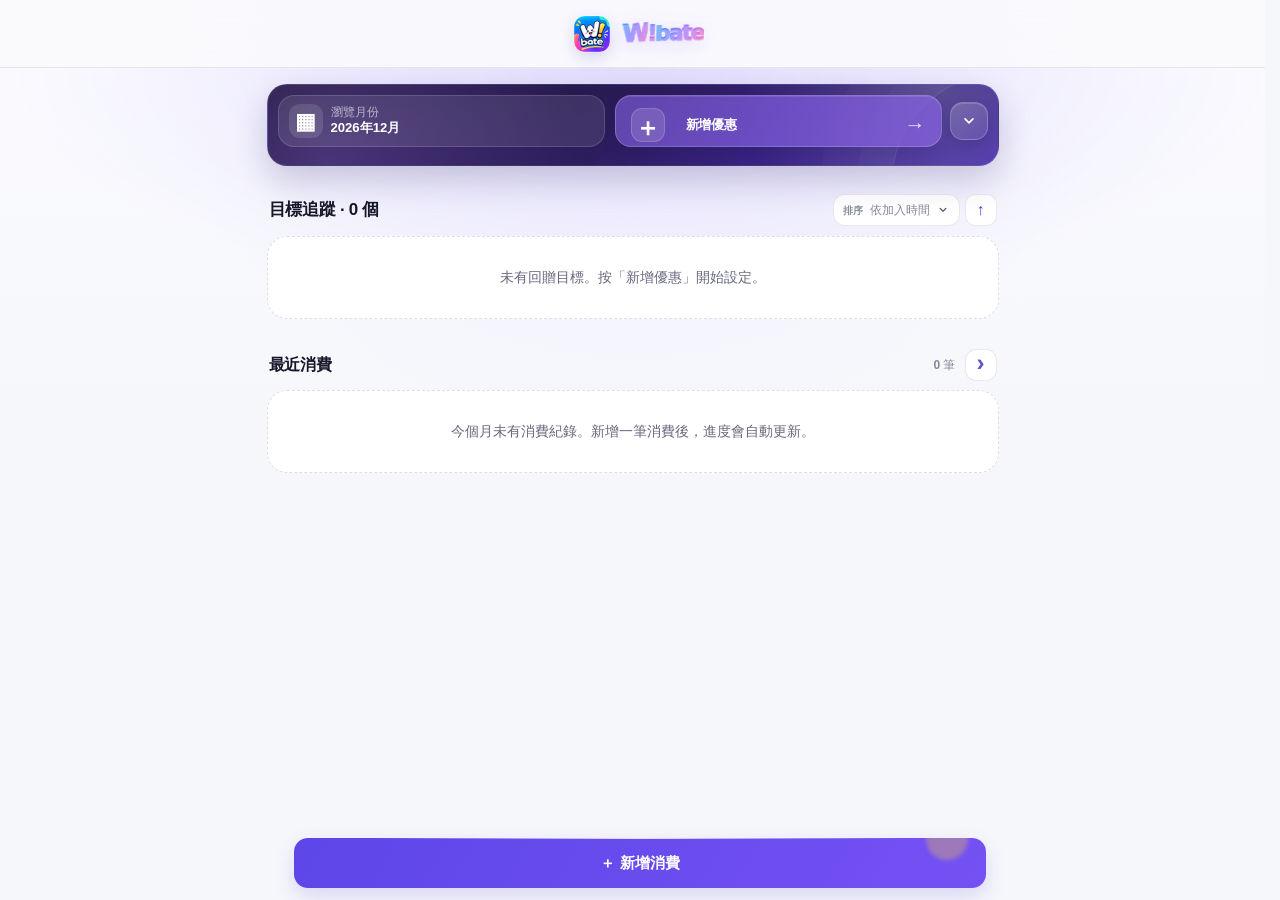
==== commit 48d13dad: "Add files via upload" ====
--- a/index.html
+++ b/index.html
@@ -71,7 +71,6 @@
         <span class="offer-command-plus" aria-hidden="true">＋</span>
         <span class="offer-command-copy">
           <strong>新增優惠</strong>
-          <small>回贈、迎新、階段及印花目標</small>
         </span>
         <span class="offer-command-arrow" aria-hidden="true">→</span>
       </button>
--- a/assets/css/home-redesign.css
+++ b/assets/css/home-redesign.css
@@ -162,8 +162,8 @@
   transition:border-color var(--duration-fast) var(--ease-standard),box-shadow var(--duration-fast) var(--ease-standard)!important;
 }
 #goals .goal:hover{border-color:rgba(89,65,201,.18)!important;box-shadow:0 9px 25px rgba(35,29,78,.07)}
-#goals .goal::before{top:0;bottom:0;left:0;width:4px;border-radius:0;background:linear-gradient(180deg,#6848e8,#8b70ff)!important;box-shadow:none!important}
-#goals .goal.completed::before{background:linear-gradient(180deg,#168b6b,#4fc6a0)!important}
+#goals .goal::before{top:0;bottom:0;left:0;width:4px;border-radius:0;background:linear-gradient(180deg,#168df6 0%,#5d52ff 38%,#9a43ee 66%,#ef48a6 100%)!important;box-shadow:none!important}
+#goals .goal.completed::before{background:linear-gradient(180deg,#168df6 0%,#5d52ff 38%,#9a43ee 66%,#ef48a6 100%)!important}
 #goals .goal.is-priority{border-color:rgba(104,72,232,.28)!important;box-shadow:0 9px 28px rgba(81,55,178,.09)!important}
 #goals .goal.is-priority-focus{animation:homeGoalFocus .75s var(--ease-emphasized) both}
 @keyframes homeGoalFocus{40%{transform:scale(1.012);box-shadow:0 14px 34px rgba(91,61,198,.17)}100%{transform:none}}
@@ -773,3 +773,26 @@
   color:var(--bar-start)!important;
   font-weight:820!important;
 }
+
+/* ===== production follow-up v7: compact priority star + true bottom anchoring ===== */
+/* 主要追蹤標記只顯示星號，保留卡名右方位置。 */
+#goals .goal-priority-badge{
+  padding:1px 5px!important;
+  min-width:20px;
+  text-align:center;
+}
+
+/* 所有玩法（包括 standard 的舊高 specificity 規則）都把進度及描述壓到卡片最底。 */
+#goals .goal[data-mechanic] .goal-body{
+  height:100%!important;
+  align-self:stretch!important;
+}
+#goals .goal[data-mechanic] .goal-lower{
+  margin-top:auto!important;
+  padding-top:4px!important;
+  padding-bottom:0!important;
+}
+#goals .goal[data-mechanic] .goal-status{
+  margin-bottom:0!important;
+  padding-bottom:0!important;
+}
